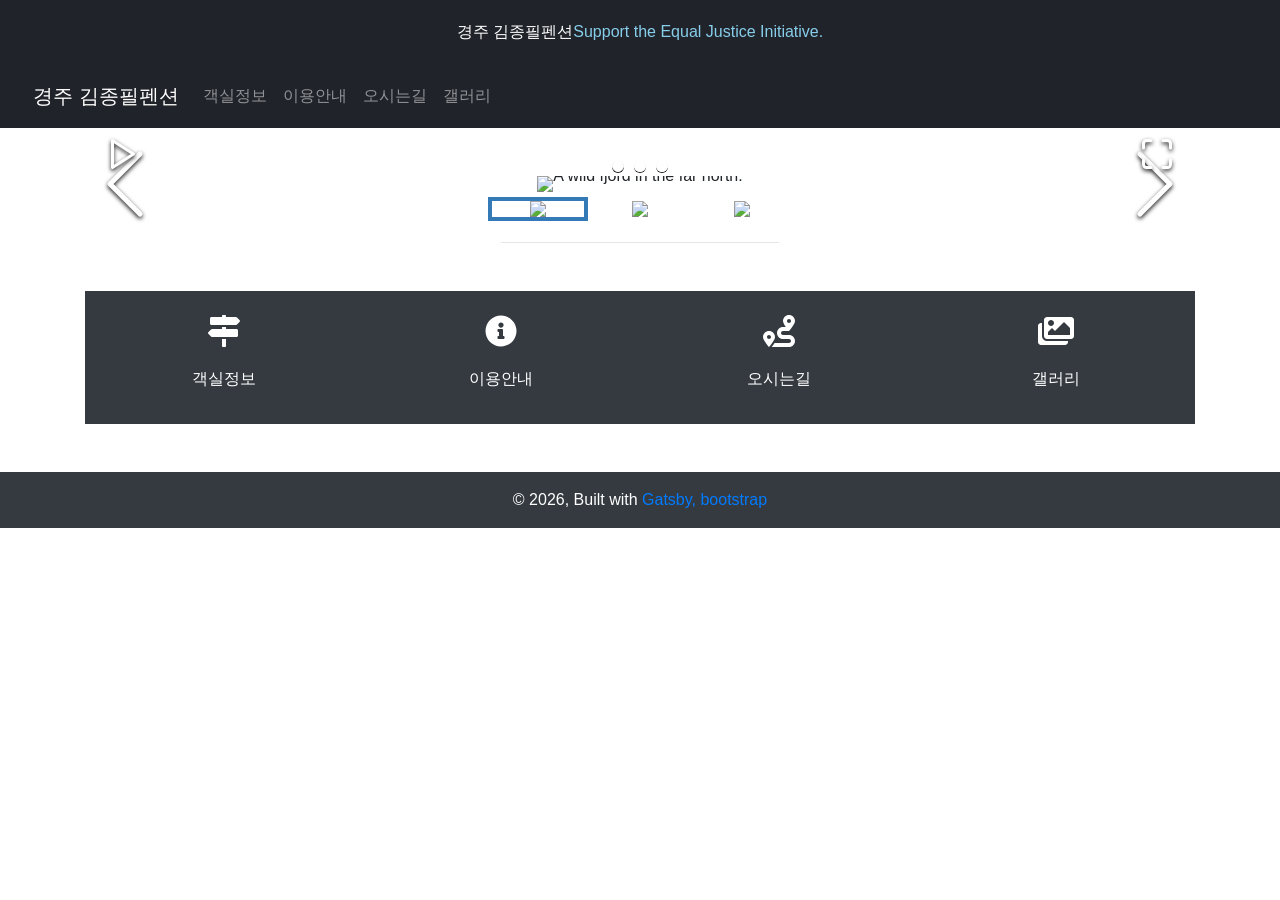
==== index.html @ 27ee12c4 "Updates" ====
<!DOCTYPE html><html lang="en"><head><meta charSet="utf-8"/><meta http-equiv="x-ua-compatible" content="ie=edge"/><meta name="viewport" content="width=device-width, initial-scale=1, shrink-to-fit=no"/><style data-href="/styles.3c8ecf6fbfdb434c90c5.css" id="gatsby-global-css">.image-gallery{-webkit-tap-highlight-color:rgba(0,0,0,0)}
/*!
 * Bootstrap v4.6.0 (https://getbootstrap.com/)
 * Copyright 2011-2021 The Bootstrap Authors
 * Copyright 2011-2021 Twitter, Inc.
 * Licensed under MIT (https://github.com/twbs/bootstrap/blob/main/LICENSE)
 */:root{--blue:#007bff;--indigo:#6610f2;--purple:#6f42c1;--pink:#e83e8c;--red:#dc3545;--orange:#fd7e14;--yellow:#ffc107;--green:#28a745;--teal:#20c997;--cyan:#17a2b8;--white:#fff;--gray:#6c757d;--gray-dark:#343a40;--primary:#007bff;--secondary:#6c757d;--success:#28a745;--info:#17a2b8;--warning:#ffc107;--danger:#dc3545;--light:#f8f9fa;--dark:#343a40;--breakpoint-xs:0;--breakpoint-sm:576px;--breakpoint-md:768px;--breakpoint-lg:992px;--breakpoint-xl:1200px;--font-family-sans-serif:-apple-system,BlinkMacSystemFont,"Segoe UI",Roboto,"Helvetica Neue",Arial,"Noto Sans","Liberation Sans",sans-serif,"Apple Color Emoji","Segoe UI Emoji","Segoe UI Symbol","Noto Color Emoji";--font-family-monospace:SFMono-Regular,Menlo,Monaco,Consolas,"Liberation Mono","Courier New",monospace}*,:after,:before{box-sizing:border-box}html{font-family:sans-serif;line-height:1.15;-webkit-text-size-adjust:100%;-webkit-tap-highlight-color:transparent}article,aside,figcaption,figure,footer,header,hgroup,main,nav,section{display:block}body{margin:0;font-family:-apple-system,BlinkMacSystemFont,Segoe UI,Roboto,Helvetica Neue,Arial,Noto Sans,Liberation Sans,sans-serif,Apple Color Emoji,Segoe UI Emoji,Segoe UI Symbol,Noto Color Emoji;font-size:1rem;font-weight:400;line-height:1.5;color:#212529;text-align:left;background-color:#fff}[tabindex="-1"]:focus:not(:focus-visible){outline:0!important}hr{box-sizing:content-box;height:0;overflow:visible}h1,h2,h3,h4,h5,h6{margin-top:0;margin-bottom:.5rem}p{margin-top:0;margin-bottom:1rem}abbr[data-original-title],abbr[title]{text-decoration:underline;-webkit-text-decoration:underline dotted;text-decoration:underline dotted;cursor:help;border-bottom:0;-webkit-text-decoration-skip-ink:none;text-decoration-skip-ink:none}address{font-style:normal;line-height:inherit}address,dl,ol,ul{margin-bottom:1rem}dl,ol,ul{margin-top:0}ol ol,ol ul,ul ol,ul ul{margin-bottom:0}dt{font-weight:700}dd{margin-bottom:.5rem;margin-left:0}blockquote{margin:0 0 1rem}b,strong{font-weight:bolder}small{font-size:80%}sub,sup{position:relative;font-size:75%;line-height:0;vertical-align:baseline}sub{bottom:-.25em}sup{top:-.5em}a{color:#007bff;text-decoration:none;background-color:transparent}a:hover{color:#0056b3;text-decoration:underline}a:not([href]):not([class]),a:not([href]):not([class]):hover{color:inherit;text-decoration:none}code,kbd,pre,samp{font-family:SFMono-Regular,Menlo,Monaco,Consolas,Liberation Mono,Courier New,monospace;font-size:1em}pre{margin-top:0;margin-bottom:1rem;overflow:auto;-ms-overflow-style:scrollbar}figure{margin:0 0 1rem}img{border-style:none}img,svg{vertical-align:middle}svg{overflow:hidden}table{border-collapse:collapse}caption{padding-top:.75rem;padding-bottom:.75rem;color:#6c757d;text-align:left;caption-side:bottom}th{text-align:inherit;text-align:-webkit-match-parent}label{display:inline-block;margin-bottom:.5rem}button{border-radius:0}button:focus:not(:focus-visible){outline:0}button,input,optgroup,select,textarea{margin:0;font-family:inherit;font-size:inherit;line-height:inherit}button,input{overflow:visible}button,select{text-transform:none}[role=button]{cursor:pointer}select{word-wrap:normal}[type=button],[type=reset],[type=submit],button{-webkit-appearance:button}[type=button]:not(:disabled),[type=reset]:not(:disabled),[type=submit]:not(:disabled),button:not(:disabled){cursor:pointer}[type=button]::-moz-focus-inner,[type=reset]::-moz-focus-inner,[type=submit]::-moz-focus-inner,button::-moz-focus-inner{padding:0;border-style:none}input[type=checkbox],input[type=radio]{box-sizing:border-box;padding:0}textarea{overflow:auto;resize:vertical}fieldset{min-width:0;padding:0;margin:0;border:0}legend{display:block;width:100%;max-width:100%;padding:0;margin-bottom:.5rem;font-size:1.5rem;line-height:inherit;color:inherit;white-space:normal}progress{vertical-align:baseline}[type=number]::-webkit-inner-spin-button,[type=number]::-webkit-outer-spin-button{height:auto}[type=search]{outline-offset:-2px;-webkit-appearance:none}[type=search]::-webkit-search-decoration{-webkit-appearance:none}::-webkit-file-upload-button{font:inherit;-webkit-appearance:button}output{display:inline-block}summary{display:list-item;cursor:pointer}template{display:none}[hidden]{display:none!important}.h1,.h2,.h3,.h4,.h5,.h6,h1,h2,h3,h4,h5,h6{margin-bottom:.5rem;font-weight:500;line-height:1.2}.h1,h1{font-size:2.5rem}.h2,h2{font-size:2rem}.h3,h3{font-size:1.75rem}.h4,h4{font-size:1.5rem}.h5,h5{font-size:1.25rem}.h6,h6{font-size:1rem}.lead{font-size:1.25rem;font-weight:300}.display-1{font-size:6rem}.display-1,.display-2{font-weight:300;line-height:1.2}.display-2{font-size:5.5rem}.display-3{font-size:4.5rem}.display-3,.display-4{font-weight:300;line-height:1.2}.display-4{font-size:3.5rem}hr{margin-top:1rem;margin-bottom:1rem;border:0;border-top:1px solid rgba(0,0,0,.1)}.small,small{font-size:80%;font-weight:400}.mark,mark{padding:.2em;background-color:#fcf8e3}.list-inline,.list-unstyled{padding-left:0;list-style:none}.list-inline-item{display:inline-block}.list-inline-item:not(:last-child){margin-right:.5rem}.initialism{font-size:90%;text-transform:uppercase}.blockquote{margin-bottom:1rem;font-size:1.25rem}.blockquote-footer{display:block;font-size:80%;color:#6c757d}.blockquote-footer:before{content:"\2014\A0"}.img-fluid,.img-thumbnail{max-width:100%;height:auto}.img-thumbnail{padding:.25rem;background-color:#fff;border:1px solid #dee2e6;border-radius:.25rem}.figure{display:inline-block}.figure-img{margin-bottom:.5rem;line-height:1}.figure-caption{font-size:90%;color:#6c757d}code{font-size:87.5%;color:#e83e8c;word-wrap:break-word}a>code{color:inherit}kbd{padding:.2rem .4rem;font-size:87.5%;color:#fff;background-color:#212529;border-radius:.2rem}kbd kbd{padding:0;font-size:100%;font-weight:700}pre{display:block;font-size:87.5%;color:#212529}pre code{font-size:inherit;color:inherit;word-break:normal}.pre-scrollable{max-height:340px;overflow-y:scroll}.container,.container-fluid,.container-lg,.container-md,.container-sm,.container-xl{width:100%;padding-right:15px;padding-left:15px;margin-right:auto;margin-left:auto}@media (min-width:576px){.container,.container-sm{max-width:540px}}@media (min-width:768px){.container,.container-md,.container-sm{max-width:720px}}@media (min-width:992px){.container,.container-lg,.container-md,.container-sm{max-width:960px}}@media (min-width:1200px){.container,.container-lg,.container-md,.container-sm,.container-xl{max-width:1140px}}.row{display:flex;flex-wrap:wrap;margin-right:-15px;margin-left:-15px}.no-gutters{margin-right:0;margin-left:0}.no-gutters>.col,.no-gutters>[class*=col-]{padding-right:0;padding-left:0}.col,.col-1,.col-2,.col-3,.col-4,.col-5,.col-6,.col-7,.col-8,.col-9,.col-10,.col-11,.col-12,.col-auto,.col-lg,.col-lg-1,.col-lg-2,.col-lg-3,.col-lg-4,.col-lg-5,.col-lg-6,.col-lg-7,.col-lg-8,.col-lg-9,.col-lg-10,.col-lg-11,.col-lg-12,.col-lg-auto,.col-md,.col-md-1,.col-md-2,.col-md-3,.col-md-4,.col-md-5,.col-md-6,.col-md-7,.col-md-8,.col-md-9,.col-md-10,.col-md-11,.col-md-12,.col-md-auto,.col-sm,.col-sm-1,.col-sm-2,.col-sm-3,.col-sm-4,.col-sm-5,.col-sm-6,.col-sm-7,.col-sm-8,.col-sm-9,.col-sm-10,.col-sm-11,.col-sm-12,.col-sm-auto,.col-xl,.col-xl-1,.col-xl-2,.col-xl-3,.col-xl-4,.col-xl-5,.col-xl-6,.col-xl-7,.col-xl-8,.col-xl-9,.col-xl-10,.col-xl-11,.col-xl-12,.col-xl-auto{position:relative;width:100%;padding-right:15px;padding-left:15px}.col{flex-basis:0;flex-grow:1;max-width:100%}.row-cols-1>*{flex:0 0 100%;max-width:100%}.row-cols-2>*{flex:0 0 50%;max-width:50%}.row-cols-3>*{flex:0 0 33.333333%;max-width:33.333333%}.row-cols-4>*{flex:0 0 25%;max-width:25%}.row-cols-5>*{flex:0 0 20%;max-width:20%}.row-cols-6>*{flex:0 0 16.666667%;max-width:16.666667%}.col-auto{flex:0 0 auto;width:auto;max-width:100%}.col-1{flex:0 0 8.333333%;max-width:8.333333%}.col-2{flex:0 0 16.666667%;max-width:16.666667%}.col-3{flex:0 0 25%;max-width:25%}.col-4{flex:0 0 33.333333%;max-width:33.333333%}.col-5{flex:0 0 41.666667%;max-width:41.666667%}.col-6{flex:0 0 50%;max-width:50%}.col-7{flex:0 0 58.333333%;max-width:58.333333%}.col-8{flex:0 0 66.666667%;max-width:66.666667%}.col-9{flex:0 0 75%;max-width:75%}.col-10{flex:0 0 83.333333%;max-width:83.333333%}.col-11{flex:0 0 91.666667%;max-width:91.666667%}.col-12{flex:0 0 100%;max-width:100%}.order-first{order:-1}.order-last{order:13}.order-0{order:0}.order-1{order:1}.order-2{order:2}.order-3{order:3}.order-4{order:4}.order-5{order:5}.order-6{order:6}.order-7{order:7}.order-8{order:8}.order-9{order:9}.order-10{order:10}.order-11{order:11}.order-12{order:12}.offset-1{margin-left:8.333333%}.offset-2{margin-left:16.666667%}.offset-3{margin-left:25%}.offset-4{margin-left:33.333333%}.offset-5{margin-left:41.666667%}.offset-6{margin-left:50%}.offset-7{margin-left:58.333333%}.offset-8{margin-left:66.666667%}.offset-9{margin-left:75%}.offset-10{margin-left:83.333333%}.offset-11{margin-left:91.666667%}@media (min-width:576px){.col-sm{flex-basis:0;flex-grow:1;max-width:100%}.row-cols-sm-1>*{flex:0 0 100%;max-width:100%}.row-cols-sm-2>*{flex:0 0 50%;max-width:50%}.row-cols-sm-3>*{flex:0 0 33.333333%;max-width:33.333333%}.row-cols-sm-4>*{flex:0 0 25%;max-width:25%}.row-cols-sm-5>*{flex:0 0 20%;max-width:20%}.row-cols-sm-6>*{flex:0 0 16.666667%;max-width:16.666667%}.col-sm-auto{flex:0 0 auto;width:auto;max-width:100%}.col-sm-1{flex:0 0 8.333333%;max-width:8.333333%}.col-sm-2{flex:0 0 16.666667%;max-width:16.666667%}.col-sm-3{flex:0 0 25%;max-width:25%}.col-sm-4{flex:0 0 33.333333%;max-width:33.333333%}.col-sm-5{flex:0 0 41.666667%;max-width:41.666667%}.col-sm-6{flex:0 0 50%;max-width:50%}.col-sm-7{flex:0 0 58.333333%;max-width:58.333333%}.col-sm-8{flex:0 0 66.666667%;max-width:66.666667%}.col-sm-9{flex:0 0 75%;max-width:75%}.col-sm-10{flex:0 0 83.333333%;max-width:83.333333%}.col-sm-11{flex:0 0 91.666667%;max-width:91.666667%}.col-sm-12{flex:0 0 100%;max-width:100%}.order-sm-first{order:-1}.order-sm-last{order:13}.order-sm-0{order:0}.order-sm-1{order:1}.order-sm-2{order:2}.order-sm-3{order:3}.order-sm-4{order:4}.order-sm-5{order:5}.order-sm-6{order:6}.order-sm-7{order:7}.order-sm-8{order:8}.order-sm-9{order:9}.order-sm-10{order:10}.order-sm-11{order:11}.order-sm-12{order:12}.offset-sm-0{margin-left:0}.offset-sm-1{margin-left:8.333333%}.offset-sm-2{margin-left:16.666667%}.offset-sm-3{margin-left:25%}.offset-sm-4{margin-left:33.333333%}.offset-sm-5{margin-left:41.666667%}.offset-sm-6{margin-left:50%}.offset-sm-7{margin-left:58.333333%}.offset-sm-8{margin-left:66.666667%}.offset-sm-9{margin-left:75%}.offset-sm-10{margin-left:83.333333%}.offset-sm-11{margin-left:91.666667%}}@media (min-width:768px){.col-md{flex-basis:0;flex-grow:1;max-width:100%}.row-cols-md-1>*{flex:0 0 100%;max-width:100%}.row-cols-md-2>*{flex:0 0 50%;max-width:50%}.row-cols-md-3>*{flex:0 0 33.333333%;max-width:33.333333%}.row-cols-md-4>*{flex:0 0 25%;max-width:25%}.row-cols-md-5>*{flex:0 0 20%;max-width:20%}.row-cols-md-6>*{flex:0 0 16.666667%;max-width:16.666667%}.col-md-auto{flex:0 0 auto;width:auto;max-width:100%}.col-md-1{flex:0 0 8.333333%;max-width:8.333333%}.col-md-2{flex:0 0 16.666667%;max-width:16.666667%}.col-md-3{flex:0 0 25%;max-width:25%}.col-md-4{flex:0 0 33.333333%;max-width:33.333333%}.col-md-5{flex:0 0 41.666667%;max-width:41.666667%}.col-md-6{flex:0 0 50%;max-width:50%}.col-md-7{flex:0 0 58.333333%;max-width:58.333333%}.col-md-8{flex:0 0 66.666667%;max-width:66.666667%}.col-md-9{flex:0 0 75%;max-width:75%}.col-md-10{flex:0 0 83.333333%;max-width:83.333333%}.col-md-11{flex:0 0 91.666667%;max-width:91.666667%}.col-md-12{flex:0 0 100%;max-width:100%}.order-md-first{order:-1}.order-md-last{order:13}.order-md-0{order:0}.order-md-1{order:1}.order-md-2{order:2}.order-md-3{order:3}.order-md-4{order:4}.order-md-5{order:5}.order-md-6{order:6}.order-md-7{order:7}.order-md-8{order:8}.order-md-9{order:9}.order-md-10{order:10}.order-md-11{order:11}.order-md-12{order:12}.offset-md-0{margin-left:0}.offset-md-1{margin-left:8.333333%}.offset-md-2{margin-left:16.666667%}.offset-md-3{margin-left:25%}.offset-md-4{margin-left:33.333333%}.offset-md-5{margin-left:41.666667%}.offset-md-6{margin-left:50%}.offset-md-7{margin-left:58.333333%}.offset-md-8{margin-left:66.666667%}.offset-md-9{margin-left:75%}.offset-md-10{margin-left:83.333333%}.offset-md-11{margin-left:91.666667%}}@media (min-width:992px){.col-lg{flex-basis:0;flex-grow:1;max-width:100%}.row-cols-lg-1>*{flex:0 0 100%;max-width:100%}.row-cols-lg-2>*{flex:0 0 50%;max-width:50%}.row-cols-lg-3>*{flex:0 0 33.333333%;max-width:33.333333%}.row-cols-lg-4>*{flex:0 0 25%;max-width:25%}.row-cols-lg-5>*{flex:0 0 20%;max-width:20%}.row-cols-lg-6>*{flex:0 0 16.666667%;max-width:16.666667%}.col-lg-auto{flex:0 0 auto;width:auto;max-width:100%}.col-lg-1{flex:0 0 8.333333%;max-width:8.333333%}.col-lg-2{flex:0 0 16.666667%;max-width:16.666667%}.col-lg-3{flex:0 0 25%;max-width:25%}.col-lg-4{flex:0 0 33.333333%;max-width:33.333333%}.col-lg-5{flex:0 0 41.666667%;max-width:41.666667%}.col-lg-6{flex:0 0 50%;max-width:50%}.col-lg-7{flex:0 0 58.333333%;max-width:58.333333%}.col-lg-8{flex:0 0 66.666667%;max-width:66.666667%}.col-lg-9{flex:0 0 75%;max-width:75%}.col-lg-10{flex:0 0 83.333333%;max-width:83.333333%}.col-lg-11{flex:0 0 91.666667%;max-width:91.666667%}.col-lg-12{flex:0 0 100%;max-width:100%}.order-lg-first{order:-1}.order-lg-last{order:13}.order-lg-0{order:0}.order-lg-1{order:1}.order-lg-2{order:2}.order-lg-3{order:3}.order-lg-4{order:4}.order-lg-5{order:5}.order-lg-6{order:6}.order-lg-7{order:7}.order-lg-8{order:8}.order-lg-9{order:9}.order-lg-10{order:10}.order-lg-11{order:11}.order-lg-12{order:12}.offset-lg-0{margin-left:0}.offset-lg-1{margin-left:8.333333%}.offset-lg-2{margin-left:16.666667%}.offset-lg-3{margin-left:25%}.offset-lg-4{margin-left:33.333333%}.offset-lg-5{margin-left:41.666667%}.offset-lg-6{margin-left:50%}.offset-lg-7{margin-left:58.333333%}.offset-lg-8{margin-left:66.666667%}.offset-lg-9{margin-left:75%}.offset-lg-10{margin-left:83.333333%}.offset-lg-11{margin-left:91.666667%}}@media (min-width:1200px){.col-xl{flex-basis:0;flex-grow:1;max-width:100%}.row-cols-xl-1>*{flex:0 0 100%;max-width:100%}.row-cols-xl-2>*{flex:0 0 50%;max-width:50%}.row-cols-xl-3>*{flex:0 0 33.333333%;max-width:33.333333%}.row-cols-xl-4>*{flex:0 0 25%;max-width:25%}.row-cols-xl-5>*{flex:0 0 20%;max-width:20%}.row-cols-xl-6>*{flex:0 0 16.666667%;max-width:16.666667%}.col-xl-auto{flex:0 0 auto;width:auto;max-width:100%}.col-xl-1{flex:0 0 8.333333%;max-width:8.333333%}.col-xl-2{flex:0 0 16.666667%;max-width:16.666667%}.col-xl-3{flex:0 0 25%;max-width:25%}.col-xl-4{flex:0 0 33.333333%;max-width:33.333333%}.col-xl-5{flex:0 0 41.666667%;max-width:41.666667%}.col-xl-6{flex:0 0 50%;max-width:50%}.col-xl-7{flex:0 0 58.333333%;max-width:58.333333%}.col-xl-8{flex:0 0 66.666667%;max-width:66.666667%}.col-xl-9{flex:0 0 75%;max-width:75%}.col-xl-10{flex:0 0 83.333333%;max-width:83.333333%}.col-xl-11{flex:0 0 91.666667%;max-width:91.666667%}.col-xl-12{flex:0 0 100%;max-width:100%}.order-xl-first{order:-1}.order-xl-last{order:13}.order-xl-0{order:0}.order-xl-1{order:1}.order-xl-2{order:2}.order-xl-3{order:3}.order-xl-4{order:4}.order-xl-5{order:5}.order-xl-6{order:6}.order-xl-7{order:7}.order-xl-8{order:8}.order-xl-9{order:9}.order-xl-10{order:10}.order-xl-11{order:11}.order-xl-12{order:12}.offset-xl-0{margin-left:0}.offset-xl-1{margin-left:8.333333%}.offset-xl-2{margin-left:16.666667%}.offset-xl-3{margin-left:25%}.offset-xl-4{margin-left:33.333333%}.offset-xl-5{margin-left:41.666667%}.offset-xl-6{margin-left:50%}.offset-xl-7{margin-left:58.333333%}.offset-xl-8{margin-left:66.666667%}.offset-xl-9{margin-left:75%}.offset-xl-10{margin-left:83.333333%}.offset-xl-11{margin-left:91.666667%}}.table{width:100%;margin-bottom:1rem;color:#212529}.table td,.table th{padding:.75rem;vertical-align:top;border-top:1px solid #dee2e6}.table thead th{vertical-align:bottom;border-bottom:2px solid #dee2e6}.table tbody+tbody{border-top:2px solid #dee2e6}.table-sm td,.table-sm th{padding:.3rem}.table-bordered,.table-bordered td,.table-bordered th{border:1px solid #dee2e6}.table-bordered thead td,.table-bordered thead th{border-bottom-width:2px}.table-borderless tbody+tbody,.table-borderless td,.table-borderless th,.table-borderless thead th{border:0}.table-striped tbody tr:nth-of-type(odd){background-color:rgba(0,0,0,.05)}.table-hover tbody tr:hover{color:#212529;background-color:rgba(0,0,0,.075)}.table-primary,.table-primary>td,.table-primary>th{background-color:#b8daff}.table-primary tbody+tbody,.table-primary td,.table-primary th,.table-primary thead th{border-color:#7abaff}.table-hover .table-primary:hover,.table-hover .table-primary:hover>td,.table-hover .table-primary:hover>th{background-color:#9fcdff}.table-secondary,.table-secondary>td,.table-secondary>th{background-color:#d6d8db}.table-secondary tbody+tbody,.table-secondary td,.table-secondary th,.table-secondary thead th{border-color:#b3b7bb}.table-hover .table-secondary:hover,.table-hover .table-secondary:hover>td,.table-hover .table-secondary:hover>th{background-color:#c8cbcf}.table-success,.table-success>td,.table-success>th{background-color:#c3e6cb}.table-success tbody+tbody,.table-success td,.table-success th,.table-success thead th{border-color:#8fd19e}.table-hover .table-success:hover,.table-hover .table-success:hover>td,.table-hover .table-success:hover>th{background-color:#b1dfbb}.table-info,.table-info>td,.table-info>th{background-color:#bee5eb}.table-info tbody+tbody,.table-info td,.table-info th,.table-info thead th{border-color:#86cfda}.table-hover .table-info:hover,.table-hover .table-info:hover>td,.table-hover .table-info:hover>th{background-color:#abdde5}.table-warning,.table-warning>td,.table-warning>th{background-color:#ffeeba}.table-warning tbody+tbody,.table-warning td,.table-warning th,.table-warning thead th{border-color:#ffdf7e}.table-hover .table-warning:hover,.table-hover .table-warning:hover>td,.table-hover .table-warning:hover>th{background-color:#ffe8a1}.table-danger,.table-danger>td,.table-danger>th{background-color:#f5c6cb}.table-danger tbody+tbody,.table-danger td,.table-danger th,.table-danger thead th{border-color:#ed969e}.table-hover .table-danger:hover,.table-hover .table-danger:hover>td,.table-hover .table-danger:hover>th{background-color:#f1b0b7}.table-light,.table-light>td,.table-light>th{background-color:#fdfdfe}.table-light tbody+tbody,.table-light td,.table-light th,.table-light thead th{border-color:#fbfcfc}.table-hover .table-light:hover,.table-hover .table-light:hover>td,.table-hover .table-light:hover>th{background-color:#ececf6}.table-dark,.table-dark>td,.table-dark>th{background-color:#c6c8ca}.table-dark tbody+tbody,.table-dark td,.table-dark th,.table-dark thead th{border-color:#95999c}.table-hover .table-dark:hover,.table-hover .table-dark:hover>td,.table-hover .table-dark:hover>th{background-color:#b9bbbe}.table-active,.table-active>td,.table-active>th,.table-hover .table-active:hover,.table-hover .table-active:hover>td,.table-hover .table-active:hover>th{background-color:rgba(0,0,0,.075)}.table .thead-dark th{color:#fff;background-color:#343a40;border-color:#454d55}.table .thead-light th{color:#495057;background-color:#e9ecef;border-color:#dee2e6}.table-dark{color:#fff;background-color:#343a40}.table-dark td,.table-dark th,.table-dark thead th{border-color:#454d55}.table-dark.table-bordered{border:0}.table-dark.table-striped tbody tr:nth-of-type(odd){background-color:hsla(0,0%,100%,.05)}.table-dark.table-hover tbody tr:hover{color:#fff;background-color:hsla(0,0%,100%,.075)}@media (max-width:575.98px){.table-responsive-sm{display:block;width:100%;overflow-x:auto;-webkit-overflow-scrolling:touch}.table-responsive-sm>.table-bordered{border:0}}@media (max-width:767.98px){.table-responsive-md{display:block;width:100%;overflow-x:auto;-webkit-overflow-scrolling:touch}.table-responsive-md>.table-bordered{border:0}}@media (max-width:991.98px){.table-responsive-lg{display:block;width:100%;overflow-x:auto;-webkit-overflow-scrolling:touch}.table-responsive-lg>.table-bordered{border:0}}@media (max-width:1199.98px){.table-responsive-xl{display:block;width:100%;overflow-x:auto;-webkit-overflow-scrolling:touch}.table-responsive-xl>.table-bordered{border:0}}.table-responsive{display:block;width:100%;overflow-x:auto;-webkit-overflow-scrolling:touch}.table-responsive>.table-bordered{border:0}.form-control{display:block;width:100%;height:calc(1.5em + .75rem + 2px);padding:.375rem .75rem;font-size:1rem;font-weight:400;line-height:1.5;color:#495057;background-color:#fff;background-clip:padding-box;border:1px solid #ced4da;border-radius:.25rem;transition:border-color .15s ease-in-out,box-shadow .15s ease-in-out}@media (prefers-reduced-motion:reduce){.form-control{transition:none}}.form-control::-ms-expand{background-color:transparent;border:0}.form-control:-moz-focusring{color:transparent;text-shadow:0 0 0 #495057}.form-control:focus{color:#495057;background-color:#fff;border-color:#80bdff;outline:0;box-shadow:0 0 0 .2rem rgba(0,123,255,.25)}.form-control:-ms-input-placeholder{color:#6c757d;opacity:1}.form-control::placeholder{color:#6c757d;opacity:1}.form-control:disabled,.form-control[readonly]{background-color:#e9ecef;opacity:1}input[type=date].form-control,input[type=datetime-local].form-control,input[type=month].form-control,input[type=time].form-control{-webkit-appearance:none;-moz-appearance:none;appearance:none}select.form-control:focus::-ms-value{color:#495057;background-color:#fff}.form-control-file,.form-control-range{display:block;width:100%}.col-form-label{padding-top:calc(.375rem + 1px);padding-bottom:calc(.375rem + 1px);margin-bottom:0;font-size:inherit;line-height:1.5}.col-form-label-lg{padding-top:calc(.5rem + 1px);padding-bottom:calc(.5rem + 1px);font-size:1.25rem;line-height:1.5}.col-form-label-sm{padding-top:calc(.25rem + 1px);padding-bottom:calc(.25rem + 1px);font-size:.875rem;line-height:1.5}.form-control-plaintext{display:block;width:100%;padding:.375rem 0;margin-bottom:0;font-size:1rem;line-height:1.5;color:#212529;background-color:transparent;border:solid transparent;border-width:1px 0}.form-control-plaintext.form-control-lg,.form-control-plaintext.form-control-sm{padding-right:0;padding-left:0}.form-control-sm{height:calc(1.5em + .5rem + 2px);padding:.25rem .5rem;font-size:.875rem;line-height:1.5;border-radius:.2rem}.form-control-lg{height:calc(1.5em + 1rem + 2px);padding:.5rem 1rem;font-size:1.25rem;line-height:1.5;border-radius:.3rem}select.form-control[multiple],select.form-control[size],textarea.form-control{height:auto}.form-group{margin-bottom:1rem}.form-text{display:block;margin-top:.25rem}.form-row{display:flex;flex-wrap:wrap;margin-right:-5px;margin-left:-5px}.form-row>.col,.form-row>[class*=col-]{padding-right:5px;padding-left:5px}.form-check{position:relative;display:block;padding-left:1.25rem}.form-check-input{position:absolute;margin-top:.3rem;margin-left:-1.25rem}.form-check-input:disabled~.form-check-label,.form-check-input[disabled]~.form-check-label{color:#6c757d}.form-check-label{margin-bottom:0}.form-check-inline{display:inline-flex;align-items:center;padding-left:0;margin-right:.75rem}.form-check-inline .form-check-input{position:static;margin-top:0;margin-right:.3125rem;margin-left:0}.valid-feedback{display:none;width:100%;margin-top:.25rem;font-size:80%;color:#28a745}.valid-tooltip{position:absolute;top:100%;left:0;z-index:5;display:none;max-width:100%;padding:.25rem .5rem;margin-top:.1rem;font-size:.875rem;line-height:1.5;color:#fff;background-color:rgba(40,167,69,.9);border-radius:.25rem}.form-row>.col>.valid-tooltip,.form-row>[class*=col-]>.valid-tooltip{left:5px}.is-valid~.valid-feedback,.is-valid~.valid-tooltip,.was-validated :valid~.valid-feedback,.was-validated :valid~.valid-tooltip{display:block}.form-control.is-valid,.was-validated .form-control:valid{border-color:#28a745;padding-right:calc(1.5em + .75rem);background-image:url("data:image/svg+xml;charset=utf-8,%3Csvg xmlns='http://www.w3.org/2000/svg' width='8' height='8' viewBox='0 0 8 8'%3E%3Cpath fill='%2328a745' d='M2.3 6.73L.6 4.53c-.4-1.04.46-1.4 1.1-.8l1.1 1.4 3.4-3.8c.6-.63 1.6-.27 1.2.7l-4 4.6c-.43.5-.8.4-1.1.1z'/%3E%3C/svg%3E");background-repeat:no-repeat;background-position:right calc(.375em + .1875rem) center;background-size:calc(.75em + .375rem) calc(.75em + .375rem)}.form-control.is-valid:focus,.was-validated .form-control:valid:focus{border-color:#28a745;box-shadow:0 0 0 .2rem rgba(40,167,69,.25)}.was-validated textarea.form-control:valid,textarea.form-control.is-valid{padding-right:calc(1.5em + .75rem);background-position:top calc(.375em + .1875rem) right calc(.375em + .1875rem)}.custom-select.is-valid,.was-validated .custom-select:valid{border-color:#28a745;padding-right:calc(.75em + 2.3125rem);background:url("data:image/svg+xml;charset=utf-8,%3Csvg xmlns='http://www.w3.org/2000/svg' width='4' height='5' viewBox='0 0 4 5'%3E%3Cpath fill='%23343a40' d='M2 0L0 2h4zm0 5L0 3h4z'/%3E%3C/svg%3E") right .75rem center/8px 10px no-repeat,#fff url("data:image/svg+xml;charset=utf-8,%3Csvg xmlns='http://www.w3.org/2000/svg' width='8' height='8' viewBox='0 0 8 8'%3E%3Cpath fill='%2328a745' d='M2.3 6.73L.6 4.53c-.4-1.04.46-1.4 1.1-.8l1.1 1.4 3.4-3.8c.6-.63 1.6-.27 1.2.7l-4 4.6c-.43.5-.8.4-1.1.1z'/%3E%3C/svg%3E") center right 1.75rem/calc(.75em + .375rem) calc(.75em + .375rem) no-repeat}.custom-select.is-valid:focus,.was-validated .custom-select:valid:focus{border-color:#28a745;box-shadow:0 0 0 .2rem rgba(40,167,69,.25)}.form-check-input.is-valid~.form-check-label,.was-validated .form-check-input:valid~.form-check-label{color:#28a745}.form-check-input.is-valid~.valid-feedback,.form-check-input.is-valid~.valid-tooltip,.was-validated .form-check-input:valid~.valid-feedback,.was-validated .form-check-input:valid~.valid-tooltip{display:block}.custom-control-input.is-valid~.custom-control-label,.was-validated .custom-control-input:valid~.custom-control-label{color:#28a745}.custom-control-input.is-valid~.custom-control-label:before,.was-validated .custom-control-input:valid~.custom-control-label:before{border-color:#28a745}.custom-control-input.is-valid:checked~.custom-control-label:before,.was-validated .custom-control-input:valid:checked~.custom-control-label:before{border-color:#34ce57;background-color:#34ce57}.custom-control-input.is-valid:focus~.custom-control-label:before,.was-validated .custom-control-input:valid:focus~.custom-control-label:before{box-shadow:0 0 0 .2rem rgba(40,167,69,.25)}.custom-control-input.is-valid:focus:not(:checked)~.custom-control-label:before,.custom-file-input.is-valid~.custom-file-label,.was-validated .custom-control-input:valid:focus:not(:checked)~.custom-control-label:before,.was-validated .custom-file-input:valid~.custom-file-label{border-color:#28a745}.custom-file-input.is-valid:focus~.custom-file-label,.was-validated .custom-file-input:valid:focus~.custom-file-label{border-color:#28a745;box-shadow:0 0 0 .2rem rgba(40,167,69,.25)}.invalid-feedback{display:none;width:100%;margin-top:.25rem;font-size:80%;color:#dc3545}.invalid-tooltip{position:absolute;top:100%;left:0;z-index:5;display:none;max-width:100%;padding:.25rem .5rem;margin-top:.1rem;font-size:.875rem;line-height:1.5;color:#fff;background-color:rgba(220,53,69,.9);border-radius:.25rem}.form-row>.col>.invalid-tooltip,.form-row>[class*=col-]>.invalid-tooltip{left:5px}.is-invalid~.invalid-feedback,.is-invalid~.invalid-tooltip,.was-validated :invalid~.invalid-feedback,.was-validated :invalid~.invalid-tooltip{display:block}.form-control.is-invalid,.was-validated .form-control:invalid{border-color:#dc3545;padding-right:calc(1.5em + .75rem);background-image:url("data:image/svg+xml;charset=utf-8,%3Csvg xmlns='http://www.w3.org/2000/svg' width='12' height='12' fill='none' stroke='%23dc3545' viewBox='0 0 12 12'%3E%3Ccircle cx='6' cy='6' r='4.5'/%3E%3Cpath stroke-linejoin='round' d='M5.8 3.6h.4L6 6.5z'/%3E%3Ccircle cx='6' cy='8.2' r='.6' fill='%23dc3545' stroke='none'/%3E%3C/svg%3E");background-repeat:no-repeat;background-position:right calc(.375em + .1875rem) center;background-size:calc(.75em + .375rem) calc(.75em + .375rem)}.form-control.is-invalid:focus,.was-validated .form-control:invalid:focus{border-color:#dc3545;box-shadow:0 0 0 .2rem rgba(220,53,69,.25)}.was-validated textarea.form-control:invalid,textarea.form-control.is-invalid{padding-right:calc(1.5em + .75rem);background-position:top calc(.375em + .1875rem) right calc(.375em + .1875rem)}.custom-select.is-invalid,.was-validated .custom-select:invalid{border-color:#dc3545;padding-right:calc(.75em + 2.3125rem);background:url("data:image/svg+xml;charset=utf-8,%3Csvg xmlns='http://www.w3.org/2000/svg' width='4' height='5' viewBox='0 0 4 5'%3E%3Cpath fill='%23343a40' d='M2 0L0 2h4zm0 5L0 3h4z'/%3E%3C/svg%3E") right .75rem center/8px 10px no-repeat,#fff url("data:image/svg+xml;charset=utf-8,%3Csvg xmlns='http://www.w3.org/2000/svg' width='12' height='12' fill='none' stroke='%23dc3545' viewBox='0 0 12 12'%3E%3Ccircle cx='6' cy='6' r='4.5'/%3E%3Cpath stroke-linejoin='round' d='M5.8 3.6h.4L6 6.5z'/%3E%3Ccircle cx='6' cy='8.2' r='.6' fill='%23dc3545' stroke='none'/%3E%3C/svg%3E") center right 1.75rem/calc(.75em + .375rem) calc(.75em + .375rem) no-repeat}.custom-select.is-invalid:focus,.was-validated .custom-select:invalid:focus{border-color:#dc3545;box-shadow:0 0 0 .2rem rgba(220,53,69,.25)}.form-check-input.is-invalid~.form-check-label,.was-validated .form-check-input:invalid~.form-check-label{color:#dc3545}.form-check-input.is-invalid~.invalid-feedback,.form-check-input.is-invalid~.invalid-tooltip,.was-validated .form-check-input:invalid~.invalid-feedback,.was-validated .form-check-input:invalid~.invalid-tooltip{display:block}.custom-control-input.is-invalid~.custom-control-label,.was-validated .custom-control-input:invalid~.custom-control-label{color:#dc3545}.custom-control-input.is-invalid~.custom-control-label:before,.was-validated .custom-control-input:invalid~.custom-control-label:before{border-color:#dc3545}.custom-control-input.is-invalid:checked~.custom-control-label:before,.was-validated .custom-control-input:invalid:checked~.custom-control-label:before{border-color:#e4606d;background-color:#e4606d}.custom-control-input.is-invalid:focus~.custom-control-label:before,.was-validated .custom-control-input:invalid:focus~.custom-control-label:before{box-shadow:0 0 0 .2rem rgba(220,53,69,.25)}.custom-control-input.is-invalid:focus:not(:checked)~.custom-control-label:before,.custom-file-input.is-invalid~.custom-file-label,.was-validated .custom-control-input:invalid:focus:not(:checked)~.custom-control-label:before,.was-validated .custom-file-input:invalid~.custom-file-label{border-color:#dc3545}.custom-file-input.is-invalid:focus~.custom-file-label,.was-validated .custom-file-input:invalid:focus~.custom-file-label{border-color:#dc3545;box-shadow:0 0 0 .2rem rgba(220,53,69,.25)}.form-inline{display:flex;flex-flow:row wrap;align-items:center}.form-inline .form-check{width:100%}@media (min-width:576px){.form-inline label{justify-content:center}.form-inline .form-group,.form-inline label{display:flex;align-items:center;margin-bottom:0}.form-inline .form-group{flex:0 0 auto;flex-flow:row wrap}.form-inline .form-control{display:inline-block;width:auto;vertical-align:middle}.form-inline .form-control-plaintext{display:inline-block}.form-inline .custom-select,.form-inline .input-group{width:auto}.form-inline .form-check{display:flex;align-items:center;justify-content:center;width:auto;padding-left:0}.form-inline .form-check-input{position:relative;flex-shrink:0;margin-top:0;margin-right:.25rem;margin-left:0}.form-inline .custom-control{align-items:center;justify-content:center}.form-inline .custom-control-label{margin-bottom:0}}.btn{display:inline-block;font-weight:400;color:#212529;text-align:center;vertical-align:middle;-webkit-user-select:none;-ms-user-select:none;user-select:none;background-color:transparent;border:1px solid transparent;padding:.375rem .75rem;font-size:1rem;line-height:1.5;border-radius:.25rem;transition:color .15s ease-in-out,background-color .15s ease-in-out,border-color .15s ease-in-out,box-shadow .15s ease-in-out}@media (prefers-reduced-motion:reduce){.btn{transition:none}}.btn:hover{color:#212529;text-decoration:none}.btn.focus,.btn:focus{outline:0;box-shadow:0 0 0 .2rem rgba(0,123,255,.25)}.btn.disabled,.btn:disabled{opacity:.65}.btn:not(:disabled):not(.disabled){cursor:pointer}a.btn.disabled,fieldset:disabled a.btn{pointer-events:none}.btn-primary{color:#fff;background-color:#007bff;border-color:#007bff}.btn-primary.focus,.btn-primary:focus,.btn-primary:hover{color:#fff;background-color:#0069d9;border-color:#0062cc}.btn-primary.focus,.btn-primary:focus{box-shadow:0 0 0 .2rem rgba(38,143,255,.5)}.btn-primary.disabled,.btn-primary:disabled{color:#fff;background-color:#007bff;border-color:#007bff}.btn-primary:not(:disabled):not(.disabled).active,.btn-primary:not(:disabled):not(.disabled):active,.show>.btn-primary.dropdown-toggle{color:#fff;background-color:#0062cc;border-color:#005cbf}.btn-primary:not(:disabled):not(.disabled).active:focus,.btn-primary:not(:disabled):not(.disabled):active:focus,.show>.btn-primary.dropdown-toggle:focus{box-shadow:0 0 0 .2rem rgba(38,143,255,.5)}.btn-secondary{color:#fff;background-color:#6c757d;border-color:#6c757d}.btn-secondary.focus,.btn-secondary:focus,.btn-secondary:hover{color:#fff;background-color:#5a6268;border-color:#545b62}.btn-secondary.focus,.btn-secondary:focus{box-shadow:0 0 0 .2rem rgba(130,138,145,.5)}.btn-secondary.disabled,.btn-secondary:disabled{color:#fff;background-color:#6c757d;border-color:#6c757d}.btn-secondary:not(:disabled):not(.disabled).active,.btn-secondary:not(:disabled):not(.disabled):active,.show>.btn-secondary.dropdown-toggle{color:#fff;background-color:#545b62;border-color:#4e555b}.btn-secondary:not(:disabled):not(.disabled).active:focus,.btn-secondary:not(:disabled):not(.disabled):active:focus,.show>.btn-secondary.dropdown-toggle:focus{box-shadow:0 0 0 .2rem rgba(130,138,145,.5)}.btn-success{color:#fff;background-color:#28a745;border-color:#28a745}.btn-success.focus,.btn-success:focus,.btn-success:hover{color:#fff;background-color:#218838;border-color:#1e7e34}.btn-success.focus,.btn-success:focus{box-shadow:0 0 0 .2rem rgba(72,180,97,.5)}.btn-success.disabled,.btn-success:disabled{color:#fff;background-color:#28a745;border-color:#28a745}.btn-success:not(:disabled):not(.disabled).active,.btn-success:not(:disabled):not(.disabled):active,.show>.btn-success.dropdown-toggle{color:#fff;background-color:#1e7e34;border-color:#1c7430}.btn-success:not(:disabled):not(.disabled).active:focus,.btn-success:not(:disabled):not(.disabled):active:focus,.show>.btn-success.dropdown-toggle:focus{box-shadow:0 0 0 .2rem rgba(72,180,97,.5)}.btn-info{color:#fff;background-color:#17a2b8;border-color:#17a2b8}.btn-info.focus,.btn-info:focus,.btn-info:hover{color:#fff;background-color:#138496;border-color:#117a8b}.btn-info.focus,.btn-info:focus{box-shadow:0 0 0 .2rem rgba(58,176,195,.5)}.btn-info.disabled,.btn-info:disabled{color:#fff;background-color:#17a2b8;border-color:#17a2b8}.btn-info:not(:disabled):not(.disabled).active,.btn-info:not(:disabled):not(.disabled):active,.show>.btn-info.dropdown-toggle{color:#fff;background-color:#117a8b;border-color:#10707f}.btn-info:not(:disabled):not(.disabled).active:focus,.btn-info:not(:disabled):not(.disabled):active:focus,.show>.btn-info.dropdown-toggle:focus{box-shadow:0 0 0 .2rem rgba(58,176,195,.5)}.btn-warning{color:#212529;background-color:#ffc107;border-color:#ffc107}.btn-warning.focus,.btn-warning:focus,.btn-warning:hover{color:#212529;background-color:#e0a800;border-color:#d39e00}.btn-warning.focus,.btn-warning:focus{box-shadow:0 0 0 .2rem rgba(222,170,12,.5)}.btn-warning.disabled,.btn-warning:disabled{color:#212529;background-color:#ffc107;border-color:#ffc107}.btn-warning:not(:disabled):not(.disabled).active,.btn-warning:not(:disabled):not(.disabled):active,.show>.btn-warning.dropdown-toggle{color:#212529;background-color:#d39e00;border-color:#c69500}.btn-warning:not(:disabled):not(.disabled).active:focus,.btn-warning:not(:disabled):not(.disabled):active:focus,.show>.btn-warning.dropdown-toggle:focus{box-shadow:0 0 0 .2rem rgba(222,170,12,.5)}.btn-danger{color:#fff;background-color:#dc3545;border-color:#dc3545}.btn-danger.focus,.btn-danger:focus,.btn-danger:hover{color:#fff;background-color:#c82333;border-color:#bd2130}.btn-danger.focus,.btn-danger:focus{box-shadow:0 0 0 .2rem rgba(225,83,97,.5)}.btn-danger.disabled,.btn-danger:disabled{color:#fff;background-color:#dc3545;border-color:#dc3545}.btn-danger:not(:disabled):not(.disabled).active,.btn-danger:not(:disabled):not(.disabled):active,.show>.btn-danger.dropdown-toggle{color:#fff;background-color:#bd2130;border-color:#b21f2d}.btn-danger:not(:disabled):not(.disabled).active:focus,.btn-danger:not(:disabled):not(.disabled):active:focus,.show>.btn-danger.dropdown-toggle:focus{box-shadow:0 0 0 .2rem rgba(225,83,97,.5)}.btn-light{color:#212529;background-color:#f8f9fa;border-color:#f8f9fa}.btn-light.focus,.btn-light:focus,.btn-light:hover{color:#212529;background-color:#e2e6ea;border-color:#dae0e5}.btn-light.focus,.btn-light:focus{box-shadow:0 0 0 .2rem rgba(216,217,219,.5)}.btn-light.disabled,.btn-light:disabled{color:#212529;background-color:#f8f9fa;border-color:#f8f9fa}.btn-light:not(:disabled):not(.disabled).active,.btn-light:not(:disabled):not(.disabled):active,.show>.btn-light.dropdown-toggle{color:#212529;background-color:#dae0e5;border-color:#d3d9df}.btn-light:not(:disabled):not(.disabled).active:focus,.btn-light:not(:disabled):not(.disabled):active:focus,.show>.btn-light.dropdown-toggle:focus{box-shadow:0 0 0 .2rem rgba(216,217,219,.5)}.btn-dark{color:#fff;background-color:#343a40;border-color:#343a40}.btn-dark.focus,.btn-dark:focus,.btn-dark:hover{color:#fff;background-color:#23272b;border-color:#1d2124}.btn-dark.focus,.btn-dark:focus{box-shadow:0 0 0 .2rem rgba(82,88,93,.5)}.btn-dark.disabled,.btn-dark:disabled{color:#fff;background-color:#343a40;border-color:#343a40}.btn-dark:not(:disabled):not(.disabled).active,.btn-dark:not(:disabled):not(.disabled):active,.show>.btn-dark.dropdown-toggle{color:#fff;background-color:#1d2124;border-color:#171a1d}.btn-dark:not(:disabled):not(.disabled).active:focus,.btn-dark:not(:disabled):not(.disabled):active:focus,.show>.btn-dark.dropdown-toggle:focus{box-shadow:0 0 0 .2rem rgba(82,88,93,.5)}.btn-outline-primary{color:#007bff;border-color:#007bff}.btn-outline-primary:hover{color:#fff;background-color:#007bff;border-color:#007bff}.btn-outline-primary.focus,.btn-outline-primary:focus{box-shadow:0 0 0 .2rem rgba(0,123,255,.5)}.btn-outline-primary.disabled,.btn-outline-primary:disabled{color:#007bff;background-color:transparent}.btn-outline-primary:not(:disabled):not(.disabled).active,.btn-outline-primary:not(:disabled):not(.disabled):active,.show>.btn-outline-primary.dropdown-toggle{color:#fff;background-color:#007bff;border-color:#007bff}.btn-outline-primary:not(:disabled):not(.disabled).active:focus,.btn-outline-primary:not(:disabled):not(.disabled):active:focus,.show>.btn-outline-primary.dropdown-toggle:focus{box-shadow:0 0 0 .2rem rgba(0,123,255,.5)}.btn-outline-secondary{color:#6c757d;border-color:#6c757d}.btn-outline-secondary:hover{color:#fff;background-color:#6c757d;border-color:#6c757d}.btn-outline-secondary.focus,.btn-outline-secondary:focus{box-shadow:0 0 0 .2rem rgba(108,117,125,.5)}.btn-outline-secondary.disabled,.btn-outline-secondary:disabled{color:#6c757d;background-color:transparent}.btn-outline-secondary:not(:disabled):not(.disabled).active,.btn-outline-secondary:not(:disabled):not(.disabled):active,.show>.btn-outline-secondary.dropdown-toggle{color:#fff;background-color:#6c757d;border-color:#6c757d}.btn-outline-secondary:not(:disabled):not(.disabled).active:focus,.btn-outline-secondary:not(:disabled):not(.disabled):active:focus,.show>.btn-outline-secondary.dropdown-toggle:focus{box-shadow:0 0 0 .2rem rgba(108,117,125,.5)}.btn-outline-success{color:#28a745;border-color:#28a745}.btn-outline-success:hover{color:#fff;background-color:#28a745;border-color:#28a745}.btn-outline-success.focus,.btn-outline-success:focus{box-shadow:0 0 0 .2rem rgba(40,167,69,.5)}.btn-outline-success.disabled,.btn-outline-success:disabled{color:#28a745;background-color:transparent}.btn-outline-success:not(:disabled):not(.disabled).active,.btn-outline-success:not(:disabled):not(.disabled):active,.show>.btn-outline-success.dropdown-toggle{color:#fff;background-color:#28a745;border-color:#28a745}.btn-outline-success:not(:disabled):not(.disabled).active:focus,.btn-outline-success:not(:disabled):not(.disabled):active:focus,.show>.btn-outline-success.dropdown-toggle:focus{box-shadow:0 0 0 .2rem rgba(40,167,69,.5)}.btn-outline-info{color:#17a2b8;border-color:#17a2b8}.btn-outline-info:hover{color:#fff;background-color:#17a2b8;border-color:#17a2b8}.btn-outline-info.focus,.btn-outline-info:focus{box-shadow:0 0 0 .2rem rgba(23,162,184,.5)}.btn-outline-info.disabled,.btn-outline-info:disabled{color:#17a2b8;background-color:transparent}.btn-outline-info:not(:disabled):not(.disabled).active,.btn-outline-info:not(:disabled):not(.disabled):active,.show>.btn-outline-info.dropdown-toggle{color:#fff;background-color:#17a2b8;border-color:#17a2b8}.btn-outline-info:not(:disabled):not(.disabled).active:focus,.btn-outline-info:not(:disabled):not(.disabled):active:focus,.show>.btn-outline-info.dropdown-toggle:focus{box-shadow:0 0 0 .2rem rgba(23,162,184,.5)}.btn-outline-warning{color:#ffc107;border-color:#ffc107}.btn-outline-warning:hover{color:#212529;background-color:#ffc107;border-color:#ffc107}.btn-outline-warning.focus,.btn-outline-warning:focus{box-shadow:0 0 0 .2rem rgba(255,193,7,.5)}.btn-outline-warning.disabled,.btn-outline-warning:disabled{color:#ffc107;background-color:transparent}.btn-outline-warning:not(:disabled):not(.disabled).active,.btn-outline-warning:not(:disabled):not(.disabled):active,.show>.btn-outline-warning.dropdown-toggle{color:#212529;background-color:#ffc107;border-color:#ffc107}.btn-outline-warning:not(:disabled):not(.disabled).active:focus,.btn-outline-warning:not(:disabled):not(.disabled):active:focus,.show>.btn-outline-warning.dropdown-toggle:focus{box-shadow:0 0 0 .2rem rgba(255,193,7,.5)}.btn-outline-danger{color:#dc3545;border-color:#dc3545}.btn-outline-danger:hover{color:#fff;background-color:#dc3545;border-color:#dc3545}.btn-outline-danger.focus,.btn-outline-danger:focus{box-shadow:0 0 0 .2rem rgba(220,53,69,.5)}.btn-outline-danger.disabled,.btn-outline-danger:disabled{color:#dc3545;background-color:transparent}.btn-outline-danger:not(:disabled):not(.disabled).active,.btn-outline-danger:not(:disabled):not(.disabled):active,.show>.btn-outline-danger.dropdown-toggle{color:#fff;background-color:#dc3545;border-color:#dc3545}.btn-outline-danger:not(:disabled):not(.disabled).active:focus,.btn-outline-danger:not(:disabled):not(.disabled):active:focus,.show>.btn-outline-danger.dropdown-toggle:focus{box-shadow:0 0 0 .2rem rgba(220,53,69,.5)}.btn-outline-light{color:#f8f9fa;border-color:#f8f9fa}.btn-outline-light:hover{color:#212529;background-color:#f8f9fa;border-color:#f8f9fa}.btn-outline-light.focus,.btn-outline-light:focus{box-shadow:0 0 0 .2rem rgba(248,249,250,.5)}.btn-outline-light.disabled,.btn-outline-light:disabled{color:#f8f9fa;background-color:transparent}.btn-outline-light:not(:disabled):not(.disabled).active,.btn-outline-light:not(:disabled):not(.disabled):active,.show>.btn-outline-light.dropdown-toggle{color:#212529;background-color:#f8f9fa;border-color:#f8f9fa}.btn-outline-light:not(:disabled):not(.disabled).active:focus,.btn-outline-light:not(:disabled):not(.disabled):active:focus,.show>.btn-outline-light.dropdown-toggle:focus{box-shadow:0 0 0 .2rem rgba(248,249,250,.5)}.btn-outline-dark{color:#343a40;border-color:#343a40}.btn-outline-dark:hover{color:#fff;background-color:#343a40;border-color:#343a40}.btn-outline-dark.focus,.btn-outline-dark:focus{box-shadow:0 0 0 .2rem rgba(52,58,64,.5)}.btn-outline-dark.disabled,.btn-outline-dark:disabled{color:#343a40;background-color:transparent}.btn-outline-dark:not(:disabled):not(.disabled).active,.btn-outline-dark:not(:disabled):not(.disabled):active,.show>.btn-outline-dark.dropdown-toggle{color:#fff;background-color:#343a40;border-color:#343a40}.btn-outline-dark:not(:disabled):not(.disabled).active:focus,.btn-outline-dark:not(:disabled):not(.disabled):active:focus,.show>.btn-outline-dark.dropdown-toggle:focus{box-shadow:0 0 0 .2rem rgba(52,58,64,.5)}.btn-link{font-weight:400;color:#007bff;text-decoration:none}.btn-link:hover{color:#0056b3}.btn-link.focus,.btn-link:focus,.btn-link:hover{text-decoration:underline}.btn-link.disabled,.btn-link:disabled{color:#6c757d;pointer-events:none}.btn-group-lg>.btn,.btn-lg{padding:.5rem 1rem;font-size:1.25rem;line-height:1.5;border-radius:.3rem}.btn-group-sm>.btn,.btn-sm{padding:.25rem .5rem;font-size:.875rem;line-height:1.5;border-radius:.2rem}.btn-block{display:block;width:100%}.btn-block+.btn-block{margin-top:.5rem}input[type=button].btn-block,input[type=reset].btn-block,input[type=submit].btn-block{width:100%}.fade{transition:opacity .15s linear}@media (prefers-reduced-motion:reduce){.fade{transition:none}}.fade:not(.show){opacity:0}.collapse:not(.show){display:none}.collapsing{position:relative;height:0;overflow:hidden;transition:height .35s ease}@media (prefers-reduced-motion:reduce){.collapsing{transition:none}}.dropdown,.dropleft,.dropright,.dropup{position:relative}.dropdown-toggle{white-space:nowrap}.dropdown-toggle:after{display:inline-block;margin-left:.255em;vertical-align:.255em;content:"";border-top:.3em solid;border-right:.3em solid transparent;border-bottom:0;border-left:.3em solid transparent}.dropdown-toggle:empty:after{margin-left:0}.dropdown-menu{position:absolute;top:100%;left:0;z-index:1000;display:none;float:left;min-width:10rem;padding:.5rem 0;margin:.125rem 0 0;font-size:1rem;color:#212529;text-align:left;list-style:none;background-color:#fff;background-clip:padding-box;border:1px solid rgba(0,0,0,.15);border-radius:.25rem}.dropdown-menu-left{right:auto;left:0}.dropdown-menu-right{right:0;left:auto}@media (min-width:576px){.dropdown-menu-sm-left{right:auto;left:0}.dropdown-menu-sm-right{right:0;left:auto}}@media (min-width:768px){.dropdown-menu-md-left{right:auto;left:0}.dropdown-menu-md-right{right:0;left:auto}}@media (min-width:992px){.dropdown-menu-lg-left{right:auto;left:0}.dropdown-menu-lg-right{right:0;left:auto}}@media (min-width:1200px){.dropdown-menu-xl-left{right:auto;left:0}.dropdown-menu-xl-right{right:0;left:auto}}.dropup .dropdown-menu{top:auto;bottom:100%;margin-top:0;margin-bottom:.125rem}.dropup .dropdown-toggle:after{display:inline-block;margin-left:.255em;vertical-align:.255em;content:"";border-top:0;border-right:.3em solid transparent;border-bottom:.3em solid;border-left:.3em solid transparent}.dropup .dropdown-toggle:empty:after{margin-left:0}.dropright .dropdown-menu{top:0;right:auto;left:100%;margin-top:0;margin-left:.125rem}.dropright .dropdown-toggle:after{display:inline-block;margin-left:.255em;vertical-align:.255em;content:"";border-top:.3em solid transparent;border-right:0;border-bottom:.3em solid transparent;border-left:.3em solid}.dropright .dropdown-toggle:empty:after{margin-left:0}.dropright .dropdown-toggle:after{vertical-align:0}.dropleft .dropdown-menu{top:0;right:100%;left:auto;margin-top:0;margin-right:.125rem}.dropleft .dropdown-toggle:after{display:inline-block;margin-left:.255em;vertical-align:.255em;content:"";display:none}.dropleft .dropdown-toggle:before{display:inline-block;margin-right:.255em;vertical-align:.255em;content:"";border-top:.3em solid transparent;border-right:.3em solid;border-bottom:.3em solid transparent}.dropleft .dropdown-toggle:empty:after{margin-left:0}.dropleft .dropdown-toggle:before{vertical-align:0}.dropdown-menu[x-placement^=bottom],.dropdown-menu[x-placement^=left],.dropdown-menu[x-placement^=right],.dropdown-menu[x-placement^=top]{right:auto;bottom:auto}.dropdown-divider{height:0;margin:.5rem 0;overflow:hidden;border-top:1px solid #e9ecef}.dropdown-item{display:block;width:100%;padding:.25rem 1.5rem;clear:both;font-weight:400;color:#212529;text-align:inherit;white-space:nowrap;background-color:transparent;border:0}.dropdown-item:focus,.dropdown-item:hover{color:#16181b;text-decoration:none;background-color:#e9ecef}.dropdown-item.active,.dropdown-item:active{color:#fff;text-decoration:none;background-color:#007bff}.dropdown-item.disabled,.dropdown-item:disabled{color:#adb5bd;pointer-events:none;background-color:transparent}.dropdown-menu.show{display:block}.dropdown-header{display:block;padding:.5rem 1.5rem;margin-bottom:0;font-size:.875rem;color:#6c757d;white-space:nowrap}.dropdown-item-text{display:block;padding:.25rem 1.5rem;color:#212529}.btn-group,.btn-group-vertical{position:relative;display:inline-flex;vertical-align:middle}.btn-group-vertical>.btn,.btn-group>.btn{position:relative;flex:1 1 auto}.btn-group-vertical>.btn.active,.btn-group-vertical>.btn:active,.btn-group-vertical>.btn:focus,.btn-group-vertical>.btn:hover,.btn-group>.btn.active,.btn-group>.btn:active,.btn-group>.btn:focus,.btn-group>.btn:hover{z-index:1}.btn-toolbar{display:flex;flex-wrap:wrap;justify-content:flex-start}.btn-toolbar .input-group{width:auto}.btn-group>.btn-group:not(:first-child),.btn-group>.btn:not(:first-child){margin-left:-1px}.btn-group>.btn-group:not(:last-child)>.btn,.btn-group>.btn:not(:last-child):not(.dropdown-toggle){border-top-right-radius:0;border-bottom-right-radius:0}.btn-group>.btn-group:not(:first-child)>.btn,.btn-group>.btn:not(:first-child){border-top-left-radius:0;border-bottom-left-radius:0}.dropdown-toggle-split{padding-right:.5625rem;padding-left:.5625rem}.dropdown-toggle-split:after,.dropright .dropdown-toggle-split:after,.dropup .dropdown-toggle-split:after{margin-left:0}.dropleft .dropdown-toggle-split:before{margin-right:0}.btn-group-sm>.btn+.dropdown-toggle-split,.btn-sm+.dropdown-toggle-split{padding-right:.375rem;padding-left:.375rem}.btn-group-lg>.btn+.dropdown-toggle-split,.btn-lg+.dropdown-toggle-split{padding-right:.75rem;padding-left:.75rem}.btn-group-vertical{flex-direction:column;align-items:flex-start;justify-content:center}.btn-group-vertical>.btn,.btn-group-vertical>.btn-group{width:100%}.btn-group-vertical>.btn-group:not(:first-child),.btn-group-vertical>.btn:not(:first-child){margin-top:-1px}.btn-group-vertical>.btn-group:not(:last-child)>.btn,.btn-group-vertical>.btn:not(:last-child):not(.dropdown-toggle){border-bottom-right-radius:0;border-bottom-left-radius:0}.btn-group-vertical>.btn-group:not(:first-child)>.btn,.btn-group-vertical>.btn:not(:first-child){border-top-left-radius:0;border-top-right-radius:0}.btn-group-toggle>.btn,.btn-group-toggle>.btn-group>.btn{margin-bottom:0}.btn-group-toggle>.btn-group>.btn input[type=checkbox],.btn-group-toggle>.btn-group>.btn input[type=radio],.btn-group-toggle>.btn input[type=checkbox],.btn-group-toggle>.btn input[type=radio]{position:absolute;clip:rect(0,0,0,0);pointer-events:none}.input-group{position:relative;display:flex;flex-wrap:wrap;align-items:stretch;width:100%}.input-group>.custom-file,.input-group>.custom-select,.input-group>.form-control,.input-group>.form-control-plaintext{position:relative;flex:1 1 auto;width:1%;min-width:0;margin-bottom:0}.input-group>.custom-file+.custom-file,.input-group>.custom-file+.custom-select,.input-group>.custom-file+.form-control,.input-group>.custom-select+.custom-file,.input-group>.custom-select+.custom-select,.input-group>.custom-select+.form-control,.input-group>.form-control+.custom-file,.input-group>.form-control+.custom-select,.input-group>.form-control+.form-control,.input-group>.form-control-plaintext+.custom-file,.input-group>.form-control-plaintext+.custom-select,.input-group>.form-control-plaintext+.form-control{margin-left:-1px}.input-group>.custom-file .custom-file-input:focus~.custom-file-label,.input-group>.custom-select:focus,.input-group>.form-control:focus{z-index:3}.input-group>.custom-file .custom-file-input:focus{z-index:4}.input-group>.custom-select:not(:first-child),.input-group>.form-control:not(:first-child){border-top-left-radius:0;border-bottom-left-radius:0}.input-group>.custom-file{display:flex;align-items:center}.input-group>.custom-file:not(:first-child) .custom-file-label,.input-group>.custom-file:not(:last-child) .custom-file-label{border-top-left-radius:0;border-bottom-left-radius:0}.input-group.has-validation>.custom-file:nth-last-child(n+3) .custom-file-label:after,.input-group.has-validation>.custom-select:nth-last-child(n+3),.input-group.has-validation>.form-control:nth-last-child(n+3),.input-group:not(.has-validation)>.custom-file:not(:last-child) .custom-file-label:after,.input-group:not(.has-validation)>.custom-select:not(:last-child),.input-group:not(.has-validation)>.form-control:not(:last-child){border-top-right-radius:0;border-bottom-right-radius:0}.input-group-append,.input-group-prepend{display:flex}.input-group-append .btn,.input-group-prepend .btn{position:relative;z-index:2}.input-group-append .btn:focus,.input-group-prepend .btn:focus{z-index:3}.input-group-append .btn+.btn,.input-group-append .btn+.input-group-text,.input-group-append .input-group-text+.btn,.input-group-append .input-group-text+.input-group-text,.input-group-prepend .btn+.btn,.input-group-prepend .btn+.input-group-text,.input-group-prepend .input-group-text+.btn,.input-group-prepend .input-group-text+.input-group-text{margin-left:-1px}.input-group-prepend{margin-right:-1px}.input-group-append{margin-left:-1px}.input-group-text{display:flex;align-items:center;padding:.375rem .75rem;margin-bottom:0;font-size:1rem;font-weight:400;line-height:1.5;color:#495057;text-align:center;white-space:nowrap;background-color:#e9ecef;border:1px solid #ced4da;border-radius:.25rem}.input-group-text input[type=checkbox],.input-group-text input[type=radio]{margin-top:0}.input-group-lg>.custom-select,.input-group-lg>.form-control:not(textarea){height:calc(1.5em + 1rem + 2px)}.input-group-lg>.custom-select,.input-group-lg>.form-control,.input-group-lg>.input-group-append>.btn,.input-group-lg>.input-group-append>.input-group-text,.input-group-lg>.input-group-prepend>.btn,.input-group-lg>.input-group-prepend>.input-group-text{padding:.5rem 1rem;font-size:1.25rem;line-height:1.5;border-radius:.3rem}.input-group-sm>.custom-select,.input-group-sm>.form-control:not(textarea){height:calc(1.5em + .5rem + 2px)}.input-group-sm>.custom-select,.input-group-sm>.form-control,.input-group-sm>.input-group-append>.btn,.input-group-sm>.input-group-append>.input-group-text,.input-group-sm>.input-group-prepend>.btn,.input-group-sm>.input-group-prepend>.input-group-text{padding:.25rem .5rem;font-size:.875rem;line-height:1.5;border-radius:.2rem}.input-group-lg>.custom-select,.input-group-sm>.custom-select{padding-right:1.75rem}.input-group.has-validation>.input-group-append:nth-last-child(n+3)>.btn,.input-group.has-validation>.input-group-append:nth-last-child(n+3)>.input-group-text,.input-group:not(.has-validation)>.input-group-append:not(:last-child)>.btn,.input-group:not(.has-validation)>.input-group-append:not(:last-child)>.input-group-text,.input-group>.input-group-append:last-child>.btn:not(:last-child):not(.dropdown-toggle),.input-group>.input-group-append:last-child>.input-group-text:not(:last-child),.input-group>.input-group-prepend>.btn,.input-group>.input-group-prepend>.input-group-text{border-top-right-radius:0;border-bottom-right-radius:0}.input-group>.input-group-append>.btn,.input-group>.input-group-append>.input-group-text,.input-group>.input-group-prepend:first-child>.btn:not(:first-child),.input-group>.input-group-prepend:first-child>.input-group-text:not(:first-child),.input-group>.input-group-prepend:not(:first-child)>.btn,.input-group>.input-group-prepend:not(:first-child)>.input-group-text{border-top-left-radius:0;border-bottom-left-radius:0}.custom-control{position:relative;z-index:1;display:block;min-height:1.5rem;padding-left:1.5rem;-webkit-print-color-adjust:exact;color-adjust:exact}.custom-control-inline{display:inline-flex;margin-right:1rem}.custom-control-input{position:absolute;left:0;z-index:-1;width:1rem;height:1.25rem;opacity:0}.custom-control-input:checked~.custom-control-label:before{color:#fff;border-color:#007bff;background-color:#007bff}.custom-control-input:focus~.custom-control-label:before{box-shadow:0 0 0 .2rem rgba(0,123,255,.25)}.custom-control-input:focus:not(:checked)~.custom-control-label:before{border-color:#80bdff}.custom-control-input:not(:disabled):active~.custom-control-label:before{color:#fff;background-color:#b3d7ff;border-color:#b3d7ff}.custom-control-input:disabled~.custom-control-label,.custom-control-input[disabled]~.custom-control-label{color:#6c757d}.custom-control-input:disabled~.custom-control-label:before,.custom-control-input[disabled]~.custom-control-label:before{background-color:#e9ecef}.custom-control-label{position:relative;margin-bottom:0;vertical-align:top}.custom-control-label:before{pointer-events:none;background-color:#fff;border:1px solid #adb5bd}.custom-control-label:after,.custom-control-label:before{position:absolute;top:.25rem;left:-1.5rem;display:block;width:1rem;height:1rem;content:""}.custom-control-label:after{background:50%/50% 50% no-repeat}.custom-checkbox .custom-control-label:before{border-radius:.25rem}.custom-checkbox .custom-control-input:checked~.custom-control-label:after{background-image:url("data:image/svg+xml;charset=utf-8,%3Csvg xmlns='http://www.w3.org/2000/svg' width='8' height='8' viewBox='0 0 8 8'%3E%3Cpath fill='%23fff' d='M6.564.75l-3.59 3.612-1.538-1.55L0 4.26l2.974 2.99L8 2.193z'/%3E%3C/svg%3E")}.custom-checkbox .custom-control-input:indeterminate~.custom-control-label:before{border-color:#007bff;background-color:#007bff}.custom-checkbox .custom-control-input:indeterminate~.custom-control-label:after{background-image:url("data:image/svg+xml;charset=utf-8,%3Csvg xmlns='http://www.w3.org/2000/svg' width='4' height='4' viewBox='0 0 4 4'%3E%3Cpath stroke='%23fff' d='M0 2h4'/%3E%3C/svg%3E")}.custom-checkbox .custom-control-input:disabled:checked~.custom-control-label:before{background-color:rgba(0,123,255,.5)}.custom-checkbox .custom-control-input:disabled:indeterminate~.custom-control-label:before{background-color:rgba(0,123,255,.5)}.custom-radio .custom-control-label:before{border-radius:50%}.custom-radio .custom-control-input:checked~.custom-control-label:after{background-image:url("data:image/svg+xml;charset=utf-8,%3Csvg xmlns='http://www.w3.org/2000/svg' width='12' height='12' viewBox='-4 -4 8 8'%3E%3Ccircle r='3' fill='%23fff'/%3E%3C/svg%3E")}.custom-radio .custom-control-input:disabled:checked~.custom-control-label:before{background-color:rgba(0,123,255,.5)}.custom-switch{padding-left:2.25rem}.custom-switch .custom-control-label:before{left:-2.25rem;width:1.75rem;pointer-events:all;border-radius:.5rem}.custom-switch .custom-control-label:after{top:calc(.25rem + 2px);left:calc(-2.25rem + 2px);width:calc(1rem - 4px);height:calc(1rem - 4px);background-color:#adb5bd;border-radius:.5rem;transition:transform .15s ease-in-out,background-color .15s ease-in-out,border-color .15s ease-in-out,box-shadow .15s ease-in-out}@media (prefers-reduced-motion:reduce){.custom-switch .custom-control-label:after{transition:none}}.custom-switch .custom-control-input:checked~.custom-control-label:after{background-color:#fff;transform:translateX(.75rem)}.custom-switch .custom-control-input:disabled:checked~.custom-control-label:before{background-color:rgba(0,123,255,.5)}.custom-select{display:inline-block;width:100%;height:calc(1.5em + .75rem + 2px);padding:.375rem 1.75rem .375rem .75rem;font-size:1rem;font-weight:400;line-height:1.5;color:#495057;vertical-align:middle;background:#fff url("data:image/svg+xml;charset=utf-8,%3Csvg xmlns='http://www.w3.org/2000/svg' width='4' height='5' viewBox='0 0 4 5'%3E%3Cpath fill='%23343a40' d='M2 0L0 2h4zm0 5L0 3h4z'/%3E%3C/svg%3E") right .75rem center/8px 10px no-repeat;border:1px solid #ced4da;border-radius:.25rem;-webkit-appearance:none;-moz-appearance:none;appearance:none}.custom-select:focus{border-color:#80bdff;outline:0;box-shadow:0 0 0 .2rem rgba(0,123,255,.25)}.custom-select:focus::-ms-value{color:#495057;background-color:#fff}.custom-select[multiple],.custom-select[size]:not([size="1"]){height:auto;padding-right:.75rem;background-image:none}.custom-select:disabled{color:#6c757d;background-color:#e9ecef}.custom-select::-ms-expand{display:none}.custom-select:-moz-focusring{color:transparent;text-shadow:0 0 0 #495057}.custom-select-sm{height:calc(1.5em + .5rem + 2px);padding-top:.25rem;padding-bottom:.25rem;padding-left:.5rem;font-size:.875rem}.custom-select-lg{height:calc(1.5em + 1rem + 2px);padding-top:.5rem;padding-bottom:.5rem;padding-left:1rem;font-size:1.25rem}.custom-file{display:inline-block;margin-bottom:0}.custom-file,.custom-file-input{position:relative;width:100%;height:calc(1.5em + .75rem + 2px)}.custom-file-input{z-index:2;margin:0;overflow:hidden;opacity:0}.custom-file-input:focus~.custom-file-label{border-color:#80bdff;box-shadow:0 0 0 .2rem rgba(0,123,255,.25)}.custom-file-input:disabled~.custom-file-label,.custom-file-input[disabled]~.custom-file-label{background-color:#e9ecef}.custom-file-input:lang(en)~.custom-file-label:after{content:"Browse"}.custom-file-input~.custom-file-label[data-browse]:after{content:attr(data-browse)}.custom-file-label{left:0;z-index:1;height:calc(1.5em + .75rem + 2px);overflow:hidden;font-weight:400;background-color:#fff;border:1px solid #ced4da;border-radius:.25rem}.custom-file-label,.custom-file-label:after{position:absolute;top:0;right:0;padding:.375rem .75rem;line-height:1.5;color:#495057}.custom-file-label:after{bottom:0;z-index:3;display:block;height:calc(1.5em + .75rem);content:"Browse";background-color:#e9ecef;border-left:inherit;border-radius:0 .25rem .25rem 0}.custom-range{width:100%;height:1.4rem;padding:0;background-color:transparent;-webkit-appearance:none;-moz-appearance:none;appearance:none}.custom-range:focus{outline:0}.custom-range:focus::-webkit-slider-thumb{box-shadow:0 0 0 1px #fff,0 0 0 .2rem rgba(0,123,255,.25)}.custom-range:focus::-moz-range-thumb{box-shadow:0 0 0 1px #fff,0 0 0 .2rem rgba(0,123,255,.25)}.custom-range:focus::-ms-thumb{box-shadow:0 0 0 1px #fff,0 0 0 .2rem rgba(0,123,255,.25)}.custom-range::-moz-focus-outer{border:0}.custom-range::-webkit-slider-thumb{width:1rem;height:1rem;margin-top:-.25rem;background-color:#007bff;border:0;border-radius:1rem;-webkit-transition:background-color .15s ease-in-out,border-color .15s ease-in-out,box-shadow .15s ease-in-out;transition:background-color .15s ease-in-out,border-color .15s ease-in-out,box-shadow .15s ease-in-out;-webkit-appearance:none;appearance:none}@media (prefers-reduced-motion:reduce){.custom-range::-webkit-slider-thumb{-webkit-transition:none;transition:none}}.custom-range::-webkit-slider-thumb:active{background-color:#b3d7ff}.custom-range::-webkit-slider-runnable-track{width:100%;height:.5rem;color:transparent;cursor:pointer;background-color:#dee2e6;border-color:transparent;border-radius:1rem}.custom-range::-moz-range-thumb{width:1rem;height:1rem;background-color:#007bff;border:0;border-radius:1rem;-moz-transition:background-color .15s ease-in-out,border-color .15s ease-in-out,box-shadow .15s ease-in-out;transition:background-color .15s ease-in-out,border-color .15s ease-in-out,box-shadow .15s ease-in-out;-moz-appearance:none;appearance:none}@media (prefers-reduced-motion:reduce){.custom-range::-moz-range-thumb{-moz-transition:none;transition:none}}.custom-range::-moz-range-thumb:active{background-color:#b3d7ff}.custom-range::-moz-range-track{width:100%;height:.5rem;color:transparent;cursor:pointer;background-color:#dee2e6;border-color:transparent;border-radius:1rem}.custom-range::-ms-thumb{width:1rem;height:1rem;margin-top:0;margin-right:.2rem;margin-left:.2rem;background-color:#007bff;border:0;border-radius:1rem;-ms-transition:background-color .15s ease-in-out,border-color .15s ease-in-out,box-shadow .15s ease-in-out;transition:background-color .15s ease-in-out,border-color .15s ease-in-out,box-shadow .15s ease-in-out;appearance:none}@media (prefers-reduced-motion:reduce){.custom-range::-ms-thumb{-ms-transition:none;transition:none}}.custom-range::-ms-thumb:active{background-color:#b3d7ff}.custom-range::-ms-track{width:100%;height:.5rem;color:transparent;cursor:pointer;background-color:transparent;border-color:transparent;border-width:.5rem}.custom-range::-ms-fill-lower,.custom-range::-ms-fill-upper{background-color:#dee2e6;border-radius:1rem}.custom-range::-ms-fill-upper{margin-right:15px}.custom-range:disabled::-webkit-slider-thumb{background-color:#adb5bd}.custom-range:disabled::-webkit-slider-runnable-track{cursor:default}.custom-range:disabled::-moz-range-thumb{background-color:#adb5bd}.custom-range:disabled::-moz-range-track{cursor:default}.custom-range:disabled::-ms-thumb{background-color:#adb5bd}.custom-control-label:before,.custom-file-label,.custom-select{transition:background-color .15s ease-in-out,border-color .15s ease-in-out,box-shadow .15s ease-in-out}@media (prefers-reduced-motion:reduce){.custom-control-label:before,.custom-file-label,.custom-select{transition:none}}.nav{display:flex;flex-wrap:wrap;padding-left:0;margin-bottom:0;list-style:none}.nav-link{display:block;padding:.5rem 1rem}.nav-link:focus,.nav-link:hover{text-decoration:none}.nav-link.disabled{color:#6c757d;pointer-events:none;cursor:default}.nav-tabs{border-bottom:1px solid #dee2e6}.nav-tabs .nav-link{margin-bottom:-1px;border:1px solid transparent;border-top-left-radius:.25rem;border-top-right-radius:.25rem}.nav-tabs .nav-link:focus,.nav-tabs .nav-link:hover{border-color:#e9ecef #e9ecef #dee2e6}.nav-tabs .nav-link.disabled{color:#6c757d;background-color:transparent;border-color:transparent}.nav-tabs .nav-item.show .nav-link,.nav-tabs .nav-link.active{color:#495057;background-color:#fff;border-color:#dee2e6 #dee2e6 #fff}.nav-tabs .dropdown-menu{margin-top:-1px;border-top-left-radius:0;border-top-right-radius:0}.nav-pills .nav-link{border-radius:.25rem}.nav-pills .nav-link.active,.nav-pills .show>.nav-link{color:#fff;background-color:#007bff}.nav-fill .nav-item,.nav-fill>.nav-link{flex:1 1 auto;text-align:center}.nav-justified .nav-item,.nav-justified>.nav-link{flex-basis:0;flex-grow:1;text-align:center}.tab-content>.tab-pane{display:none}.tab-content>.active{display:block}.navbar{position:relative;padding:.5rem 1rem}.navbar,.navbar .container,.navbar .container-fluid,.navbar .container-lg,.navbar .container-md,.navbar .container-sm,.navbar .container-xl{display:flex;flex-wrap:wrap;align-items:center;justify-content:space-between}.navbar-brand{display:inline-block;padding-top:.3125rem;padding-bottom:.3125rem;margin-right:1rem;font-size:1.25rem;line-height:inherit;white-space:nowrap}.navbar-brand:focus,.navbar-brand:hover{text-decoration:none}.navbar-nav{display:flex;flex-direction:column;padding-left:0;margin-bottom:0;list-style:none}.navbar-nav .nav-link{padding-right:0;padding-left:0}.navbar-nav .dropdown-menu{position:static;float:none}.navbar-text{display:inline-block;padding-top:.5rem;padding-bottom:.5rem}.navbar-collapse{flex-basis:100%;flex-grow:1;align-items:center}.navbar-toggler{padding:.25rem .75rem;font-size:1.25rem;line-height:1;background-color:transparent;border:1px solid transparent;border-radius:.25rem}.navbar-toggler:focus,.navbar-toggler:hover{text-decoration:none}.navbar-toggler-icon{display:inline-block;width:1.5em;height:1.5em;vertical-align:middle;content:"";background:50%/100% 100% no-repeat}.navbar-nav-scroll{max-height:75vh;overflow-y:auto}@media (max-width:575.98px){.navbar-expand-sm>.container,.navbar-expand-sm>.container-fluid,.navbar-expand-sm>.container-lg,.navbar-expand-sm>.container-md,.navbar-expand-sm>.container-sm,.navbar-expand-sm>.container-xl{padding-right:0;padding-left:0}}@media (min-width:576px){.navbar-expand-sm{flex-flow:row nowrap;justify-content:flex-start}.navbar-expand-sm .navbar-nav{flex-direction:row}.navbar-expand-sm .navbar-nav .dropdown-menu{position:absolute}.navbar-expand-sm .navbar-nav .nav-link{padding-right:.5rem;padding-left:.5rem}.navbar-expand-sm>.container,.navbar-expand-sm>.container-fluid,.navbar-expand-sm>.container-lg,.navbar-expand-sm>.container-md,.navbar-expand-sm>.container-sm,.navbar-expand-sm>.container-xl{flex-wrap:nowrap}.navbar-expand-sm .navbar-nav-scroll{overflow:visible}.navbar-expand-sm .navbar-collapse{display:flex!important;flex-basis:auto}.navbar-expand-sm .navbar-toggler{display:none}}@media (max-width:767.98px){.navbar-expand-md>.container,.navbar-expand-md>.container-fluid,.navbar-expand-md>.container-lg,.navbar-expand-md>.container-md,.navbar-expand-md>.container-sm,.navbar-expand-md>.container-xl{padding-right:0;padding-left:0}}@media (min-width:768px){.navbar-expand-md{flex-flow:row nowrap;justify-content:flex-start}.navbar-expand-md .navbar-nav{flex-direction:row}.navbar-expand-md .navbar-nav .dropdown-menu{position:absolute}.navbar-expand-md .navbar-nav .nav-link{padding-right:.5rem;padding-left:.5rem}.navbar-expand-md>.container,.navbar-expand-md>.container-fluid,.navbar-expand-md>.container-lg,.navbar-expand-md>.container-md,.navbar-expand-md>.container-sm,.navbar-expand-md>.container-xl{flex-wrap:nowrap}.navbar-expand-md .navbar-nav-scroll{overflow:visible}.navbar-expand-md .navbar-collapse{display:flex!important;flex-basis:auto}.navbar-expand-md .navbar-toggler{display:none}}@media (max-width:991.98px){.navbar-expand-lg>.container,.navbar-expand-lg>.container-fluid,.navbar-expand-lg>.container-lg,.navbar-expand-lg>.container-md,.navbar-expand-lg>.container-sm,.navbar-expand-lg>.container-xl{padding-right:0;padding-left:0}}@media (min-width:992px){.navbar-expand-lg{flex-flow:row nowrap;justify-content:flex-start}.navbar-expand-lg .navbar-nav{flex-direction:row}.navbar-expand-lg .navbar-nav .dropdown-menu{position:absolute}.navbar-expand-lg .navbar-nav .nav-link{padding-right:.5rem;padding-left:.5rem}.navbar-expand-lg>.container,.navbar-expand-lg>.container-fluid,.navbar-expand-lg>.container-lg,.navbar-expand-lg>.container-md,.navbar-expand-lg>.container-sm,.navbar-expand-lg>.container-xl{flex-wrap:nowrap}.navbar-expand-lg .navbar-nav-scroll{overflow:visible}.navbar-expand-lg .navbar-collapse{display:flex!important;flex-basis:auto}.navbar-expand-lg .navbar-toggler{display:none}}@media (max-width:1199.98px){.navbar-expand-xl>.container,.navbar-expand-xl>.container-fluid,.navbar-expand-xl>.container-lg,.navbar-expand-xl>.container-md,.navbar-expand-xl>.container-sm,.navbar-expand-xl>.container-xl{padding-right:0;padding-left:0}}@media (min-width:1200px){.navbar-expand-xl{flex-flow:row nowrap;justify-content:flex-start}.navbar-expand-xl .navbar-nav{flex-direction:row}.navbar-expand-xl .navbar-nav .dropdown-menu{position:absolute}.navbar-expand-xl .navbar-nav .nav-link{padding-right:.5rem;padding-left:.5rem}.navbar-expand-xl>.container,.navbar-expand-xl>.container-fluid,.navbar-expand-xl>.container-lg,.navbar-expand-xl>.container-md,.navbar-expand-xl>.container-sm,.navbar-expand-xl>.container-xl{flex-wrap:nowrap}.navbar-expand-xl .navbar-nav-scroll{overflow:visible}.navbar-expand-xl .navbar-collapse{display:flex!important;flex-basis:auto}.navbar-expand-xl .navbar-toggler{display:none}}.navbar-expand{flex-flow:row nowrap;justify-content:flex-start}.navbar-expand>.container,.navbar-expand>.container-fluid,.navbar-expand>.container-lg,.navbar-expand>.container-md,.navbar-expand>.container-sm,.navbar-expand>.container-xl{padding-right:0;padding-left:0}.navbar-expand .navbar-nav{flex-direction:row}.navbar-expand .navbar-nav .dropdown-menu{position:absolute}.navbar-expand .navbar-nav .nav-link{padding-right:.5rem;padding-left:.5rem}.navbar-expand>.container,.navbar-expand>.container-fluid,.navbar-expand>.container-lg,.navbar-expand>.container-md,.navbar-expand>.container-sm,.navbar-expand>.container-xl{flex-wrap:nowrap}.navbar-expand .navbar-nav-scroll{overflow:visible}.navbar-expand .navbar-collapse{display:flex!important;flex-basis:auto}.navbar-expand .navbar-toggler{display:none}.navbar-light .navbar-brand,.navbar-light .navbar-brand:focus,.navbar-light .navbar-brand:hover{color:rgba(0,0,0,.9)}.navbar-light .navbar-nav .nav-link{color:rgba(0,0,0,.5)}.navbar-light .navbar-nav .nav-link:focus,.navbar-light .navbar-nav .nav-link:hover{color:rgba(0,0,0,.7)}.navbar-light .navbar-nav .nav-link.disabled{color:rgba(0,0,0,.3)}.navbar-light .navbar-nav .active>.nav-link,.navbar-light .navbar-nav .nav-link.active,.navbar-light .navbar-nav .nav-link.show,.navbar-light .navbar-nav .show>.nav-link{color:rgba(0,0,0,.9)}.navbar-light .navbar-toggler{color:rgba(0,0,0,.5);border-color:rgba(0,0,0,.1)}.navbar-light .navbar-toggler-icon{background-image:url("data:image/svg+xml;charset=utf-8,%3Csvg xmlns='http://www.w3.org/2000/svg' width='30' height='30' viewBox='0 0 30 30'%3E%3Cpath stroke='rgba(0, 0, 0, 0.5)' stroke-linecap='round' stroke-miterlimit='10' stroke-width='2' d='M4 7h22M4 15h22M4 23h22'/%3E%3C/svg%3E")}.navbar-light .navbar-text{color:rgba(0,0,0,.5)}.navbar-light .navbar-text a,.navbar-light .navbar-text a:focus,.navbar-light .navbar-text a:hover{color:rgba(0,0,0,.9)}.navbar-dark .navbar-brand,.navbar-dark .navbar-brand:focus,.navbar-dark .navbar-brand:hover{color:#fff}.navbar-dark .navbar-nav .nav-link{color:hsla(0,0%,100%,.5)}.navbar-dark .navbar-nav .nav-link:focus,.navbar-dark .navbar-nav .nav-link:hover{color:hsla(0,0%,100%,.75)}.navbar-dark .navbar-nav .nav-link.disabled{color:hsla(0,0%,100%,.25)}.navbar-dark .navbar-nav .active>.nav-link,.navbar-dark .navbar-nav .nav-link.active,.navbar-dark .navbar-nav .nav-link.show,.navbar-dark .navbar-nav .show>.nav-link{color:#fff}.navbar-dark .navbar-toggler{color:hsla(0,0%,100%,.5);border-color:hsla(0,0%,100%,.1)}.navbar-dark .navbar-toggler-icon{background-image:url("data:image/svg+xml;charset=utf-8,%3Csvg xmlns='http://www.w3.org/2000/svg' width='30' height='30' viewBox='0 0 30 30'%3E%3Cpath stroke='rgba(255, 255, 255, 0.5)' stroke-linecap='round' stroke-miterlimit='10' stroke-width='2' d='M4 7h22M4 15h22M4 23h22'/%3E%3C/svg%3E")}.navbar-dark .navbar-text{color:hsla(0,0%,100%,.5)}.navbar-dark .navbar-text a,.navbar-dark .navbar-text a:focus,.navbar-dark .navbar-text a:hover{color:#fff}.card{position:relative;display:flex;flex-direction:column;min-width:0;word-wrap:break-word;background-color:#fff;background-clip:border-box;border:1px solid rgba(0,0,0,.125);border-radius:.25rem}.card>hr{margin-right:0;margin-left:0}.card>.list-group{border-top:inherit;border-bottom:inherit}.card>.list-group:first-child{border-top-width:0;border-top-left-radius:calc(.25rem - 1px);border-top-right-radius:calc(.25rem - 1px)}.card>.list-group:last-child{border-bottom-width:0;border-bottom-right-radius:calc(.25rem - 1px);border-bottom-left-radius:calc(.25rem - 1px)}.card>.card-header+.list-group,.card>.list-group+.card-footer{border-top:0}.card-body{flex:1 1 auto;min-height:1px;padding:1.25rem}.card-title{margin-bottom:.75rem}.card-subtitle{margin-top:-.375rem}.card-subtitle,.card-text:last-child{margin-bottom:0}.card-link:hover{text-decoration:none}.card-link+.card-link{margin-left:1.25rem}.card-header{padding:.75rem 1.25rem;margin-bottom:0;background-color:rgba(0,0,0,.03);border-bottom:1px solid rgba(0,0,0,.125)}.card-header:first-child{border-radius:calc(.25rem - 1px) calc(.25rem - 1px) 0 0}.card-footer{padding:.75rem 1.25rem;background-color:rgba(0,0,0,.03);border-top:1px solid rgba(0,0,0,.125)}.card-footer:last-child{border-radius:0 0 calc(.25rem - 1px) calc(.25rem - 1px)}.card-header-tabs{margin-bottom:-.75rem;border-bottom:0}.card-header-pills,.card-header-tabs{margin-right:-.625rem;margin-left:-.625rem}.card-img-overlay{position:absolute;top:0;right:0;bottom:0;left:0;padding:1.25rem;border-radius:calc(.25rem - 1px)}.card-img,.card-img-bottom,.card-img-top{flex-shrink:0;width:100%}.card-img,.card-img-top{border-top-left-radius:calc(.25rem - 1px);border-top-right-radius:calc(.25rem - 1px)}.card-img,.card-img-bottom{border-bottom-right-radius:calc(.25rem - 1px);border-bottom-left-radius:calc(.25rem - 1px)}.card-deck .card{margin-bottom:15px}@media (min-width:576px){.card-deck{display:flex;flex-flow:row wrap;margin-right:-15px;margin-left:-15px}.card-deck .card{flex:1 0;margin-right:15px;margin-bottom:0;margin-left:15px}}.card-group>.card{margin-bottom:15px}@media (min-width:576px){.card-group{display:flex;flex-flow:row wrap}.card-group>.card{flex:1 0;margin-bottom:0}.card-group>.card+.card{margin-left:0;border-left:0}.card-group>.card:not(:last-child){border-top-right-radius:0;border-bottom-right-radius:0}.card-group>.card:not(:last-child) .card-header,.card-group>.card:not(:last-child) .card-img-top{border-top-right-radius:0}.card-group>.card:not(:last-child) .card-footer,.card-group>.card:not(:last-child) .card-img-bottom{border-bottom-right-radius:0}.card-group>.card:not(:first-child){border-top-left-radius:0;border-bottom-left-radius:0}.card-group>.card:not(:first-child) .card-header,.card-group>.card:not(:first-child) .card-img-top{border-top-left-radius:0}.card-group>.card:not(:first-child) .card-footer,.card-group>.card:not(:first-child) .card-img-bottom{border-bottom-left-radius:0}}.card-columns .card{margin-bottom:.75rem}@media (min-width:576px){.card-columns{column-count:3;column-gap:1.25rem;orphans:1;widows:1}.card-columns .card{display:inline-block;width:100%}}.accordion{overflow-anchor:none}.accordion>.card{overflow:hidden}.accordion>.card:not(:last-of-type){border-bottom:0;border-bottom-right-radius:0;border-bottom-left-radius:0}.accordion>.card:not(:first-of-type){border-top-left-radius:0;border-top-right-radius:0}.accordion>.card>.card-header{border-radius:0;margin-bottom:-1px}.breadcrumb{display:flex;flex-wrap:wrap;padding:.75rem 1rem;margin-bottom:1rem;list-style:none;background-color:#e9ecef;border-radius:.25rem}.breadcrumb-item+.breadcrumb-item{padding-left:.5rem}.breadcrumb-item+.breadcrumb-item:before{float:left;padding-right:.5rem;color:#6c757d;content:"/"}.breadcrumb-item+.breadcrumb-item:hover:before{text-decoration:underline;text-decoration:none}.breadcrumb-item.active{color:#6c757d}.pagination{display:flex;padding-left:0;list-style:none;border-radius:.25rem}.page-link{position:relative;display:block;padding:.5rem .75rem;margin-left:-1px;line-height:1.25;color:#007bff;background-color:#fff;border:1px solid #dee2e6}.page-link:hover{z-index:2;color:#0056b3;text-decoration:none;background-color:#e9ecef;border-color:#dee2e6}.page-link:focus{z-index:3;outline:0;box-shadow:0 0 0 .2rem rgba(0,123,255,.25)}.page-item:first-child .page-link{margin-left:0;border-top-left-radius:.25rem;border-bottom-left-radius:.25rem}.page-item:last-child .page-link{border-top-right-radius:.25rem;border-bottom-right-radius:.25rem}.page-item.active .page-link{z-index:3;color:#fff;background-color:#007bff;border-color:#007bff}.page-item.disabled .page-link{color:#6c757d;pointer-events:none;cursor:auto;background-color:#fff;border-color:#dee2e6}.pagination-lg .page-link{padding:.75rem 1.5rem;font-size:1.25rem;line-height:1.5}.pagination-lg .page-item:first-child .page-link{border-top-left-radius:.3rem;border-bottom-left-radius:.3rem}.pagination-lg .page-item:last-child .page-link{border-top-right-radius:.3rem;border-bottom-right-radius:.3rem}.pagination-sm .page-link{padding:.25rem .5rem;font-size:.875rem;line-height:1.5}.pagination-sm .page-item:first-child .page-link{border-top-left-radius:.2rem;border-bottom-left-radius:.2rem}.pagination-sm .page-item:last-child .page-link{border-top-right-radius:.2rem;border-bottom-right-radius:.2rem}.badge{display:inline-block;padding:.25em .4em;font-size:75%;font-weight:700;line-height:1;text-align:center;white-space:nowrap;vertical-align:baseline;border-radius:.25rem;transition:color .15s ease-in-out,background-color .15s ease-in-out,border-color .15s ease-in-out,box-shadow .15s ease-in-out}@media (prefers-reduced-motion:reduce){.badge{transition:none}}a.badge:focus,a.badge:hover{text-decoration:none}.badge:empty{display:none}.btn .badge{position:relative;top:-1px}.badge-pill{padding-right:.6em;padding-left:.6em;border-radius:10rem}.badge-primary{color:#fff;background-color:#007bff}a.badge-primary:focus,a.badge-primary:hover{color:#fff;background-color:#0062cc}a.badge-primary.focus,a.badge-primary:focus{outline:0;box-shadow:0 0 0 .2rem rgba(0,123,255,.5)}.badge-secondary{color:#fff;background-color:#6c757d}a.badge-secondary:focus,a.badge-secondary:hover{color:#fff;background-color:#545b62}a.badge-secondary.focus,a.badge-secondary:focus{outline:0;box-shadow:0 0 0 .2rem rgba(108,117,125,.5)}.badge-success{color:#fff;background-color:#28a745}a.badge-success:focus,a.badge-success:hover{color:#fff;background-color:#1e7e34}a.badge-success.focus,a.badge-success:focus{outline:0;box-shadow:0 0 0 .2rem rgba(40,167,69,.5)}.badge-info{color:#fff;background-color:#17a2b8}a.badge-info:focus,a.badge-info:hover{color:#fff;background-color:#117a8b}a.badge-info.focus,a.badge-info:focus{outline:0;box-shadow:0 0 0 .2rem rgba(23,162,184,.5)}.badge-warning{color:#212529;background-color:#ffc107}a.badge-warning:focus,a.badge-warning:hover{color:#212529;background-color:#d39e00}a.badge-warning.focus,a.badge-warning:focus{outline:0;box-shadow:0 0 0 .2rem rgba(255,193,7,.5)}.badge-danger{color:#fff;background-color:#dc3545}a.badge-danger:focus,a.badge-danger:hover{color:#fff;background-color:#bd2130}a.badge-danger.focus,a.badge-danger:focus{outline:0;box-shadow:0 0 0 .2rem rgba(220,53,69,.5)}.badge-light{color:#212529;background-color:#f8f9fa}a.badge-light:focus,a.badge-light:hover{color:#212529;background-color:#dae0e5}a.badge-light.focus,a.badge-light:focus{outline:0;box-shadow:0 0 0 .2rem rgba(248,249,250,.5)}.badge-dark{color:#fff;background-color:#343a40}a.badge-dark:focus,a.badge-dark:hover{color:#fff;background-color:#1d2124}a.badge-dark.focus,a.badge-dark:focus{outline:0;box-shadow:0 0 0 .2rem rgba(52,58,64,.5)}.jumbotron{padding:2rem 1rem;margin-bottom:2rem;background-color:#e9ecef;border-radius:.3rem}@media (min-width:576px){.jumbotron{padding:4rem 2rem}}.jumbotron-fluid{padding-right:0;padding-left:0;border-radius:0}.alert{position:relative;padding:.75rem 1.25rem;margin-bottom:1rem;border:1px solid transparent;border-radius:.25rem}.alert-heading{color:inherit}.alert-link{font-weight:700}.alert-dismissible{padding-right:4rem}.alert-dismissible .close{position:absolute;top:0;right:0;z-index:2;padding:.75rem 1.25rem;color:inherit}.alert-primary{color:#004085;background-color:#cce5ff;border-color:#b8daff}.alert-primary hr{border-top-color:#9fcdff}.alert-primary .alert-link{color:#002752}.alert-secondary{color:#383d41;background-color:#e2e3e5;border-color:#d6d8db}.alert-secondary hr{border-top-color:#c8cbcf}.alert-secondary .alert-link{color:#202326}.alert-success{color:#155724;background-color:#d4edda;border-color:#c3e6cb}.alert-success hr{border-top-color:#b1dfbb}.alert-success .alert-link{color:#0b2e13}.alert-info{color:#0c5460;background-color:#d1ecf1;border-color:#bee5eb}.alert-info hr{border-top-color:#abdde5}.alert-info .alert-link{color:#062c33}.alert-warning{color:#856404;background-color:#fff3cd;border-color:#ffeeba}.alert-warning hr{border-top-color:#ffe8a1}.alert-warning .alert-link{color:#533f03}.alert-danger{color:#721c24;background-color:#f8d7da;border-color:#f5c6cb}.alert-danger hr{border-top-color:#f1b0b7}.alert-danger .alert-link{color:#491217}.alert-light{color:#818182;background-color:#fefefe;border-color:#fdfdfe}.alert-light hr{border-top-color:#ececf6}.alert-light .alert-link{color:#686868}.alert-dark{color:#1b1e21;background-color:#d6d8d9;border-color:#c6c8ca}.alert-dark hr{border-top-color:#b9bbbe}.alert-dark .alert-link{color:#040505}@keyframes progress-bar-stripes{0%{background-position:1rem 0}to{background-position:0 0}}.progress{height:1rem;line-height:0;font-size:.75rem;background-color:#e9ecef;border-radius:.25rem}.progress,.progress-bar{display:flex;overflow:hidden}.progress-bar{flex-direction:column;justify-content:center;color:#fff;text-align:center;white-space:nowrap;background-color:#007bff;transition:width .6s ease}@media (prefers-reduced-motion:reduce){.progress-bar{transition:none}}.progress-bar-striped{background-image:linear-gradient(45deg,hsla(0,0%,100%,.15) 25%,transparent 0,transparent 50%,hsla(0,0%,100%,.15) 0,hsla(0,0%,100%,.15) 75%,transparent 0,transparent);background-size:1rem 1rem}.progress-bar-animated{animation:progress-bar-stripes 1s linear infinite}@media (prefers-reduced-motion:reduce){.progress-bar-animated{animation:none}}.media{display:flex;align-items:flex-start}.media-body{flex:1 1}.list-group{display:flex;flex-direction:column;padding-left:0;margin-bottom:0;border-radius:.25rem}.list-group-item-action{width:100%;color:#495057;text-align:inherit}.list-group-item-action:focus,.list-group-item-action:hover{z-index:1;color:#495057;text-decoration:none;background-color:#f8f9fa}.list-group-item-action:active{color:#212529;background-color:#e9ecef}.list-group-item{position:relative;display:block;padding:.75rem 1.25rem;background-color:#fff;border:1px solid rgba(0,0,0,.125)}.list-group-item:first-child{border-top-left-radius:inherit;border-top-right-radius:inherit}.list-group-item:last-child{border-bottom-right-radius:inherit;border-bottom-left-radius:inherit}.list-group-item.disabled,.list-group-item:disabled{color:#6c757d;pointer-events:none;background-color:#fff}.list-group-item.active{z-index:2;color:#fff;background-color:#007bff;border-color:#007bff}.list-group-item+.list-group-item{border-top-width:0}.list-group-item+.list-group-item.active{margin-top:-1px;border-top-width:1px}.list-group-horizontal{flex-direction:row}.list-group-horizontal>.list-group-item:first-child{border-bottom-left-radius:.25rem;border-top-right-radius:0}.list-group-horizontal>.list-group-item:last-child{border-top-right-radius:.25rem;border-bottom-left-radius:0}.list-group-horizontal>.list-group-item.active{margin-top:0}.list-group-horizontal>.list-group-item+.list-group-item{border-top-width:1px;border-left-width:0}.list-group-horizontal>.list-group-item+.list-group-item.active{margin-left:-1px;border-left-width:1px}@media (min-width:576px){.list-group-horizontal-sm{flex-direction:row}.list-group-horizontal-sm>.list-group-item:first-child{border-bottom-left-radius:.25rem;border-top-right-radius:0}.list-group-horizontal-sm>.list-group-item:last-child{border-top-right-radius:.25rem;border-bottom-left-radius:0}.list-group-horizontal-sm>.list-group-item.active{margin-top:0}.list-group-horizontal-sm>.list-group-item+.list-group-item{border-top-width:1px;border-left-width:0}.list-group-horizontal-sm>.list-group-item+.list-group-item.active{margin-left:-1px;border-left-width:1px}}@media (min-width:768px){.list-group-horizontal-md{flex-direction:row}.list-group-horizontal-md>.list-group-item:first-child{border-bottom-left-radius:.25rem;border-top-right-radius:0}.list-group-horizontal-md>.list-group-item:last-child{border-top-right-radius:.25rem;border-bottom-left-radius:0}.list-group-horizontal-md>.list-group-item.active{margin-top:0}.list-group-horizontal-md>.list-group-item+.list-group-item{border-top-width:1px;border-left-width:0}.list-group-horizontal-md>.list-group-item+.list-group-item.active{margin-left:-1px;border-left-width:1px}}@media (min-width:992px){.list-group-horizontal-lg{flex-direction:row}.list-group-horizontal-lg>.list-group-item:first-child{border-bottom-left-radius:.25rem;border-top-right-radius:0}.list-group-horizontal-lg>.list-group-item:last-child{border-top-right-radius:.25rem;border-bottom-left-radius:0}.list-group-horizontal-lg>.list-group-item.active{margin-top:0}.list-group-horizontal-lg>.list-group-item+.list-group-item{border-top-width:1px;border-left-width:0}.list-group-horizontal-lg>.list-group-item+.list-group-item.active{margin-left:-1px;border-left-width:1px}}@media (min-width:1200px){.list-group-horizontal-xl{flex-direction:row}.list-group-horizontal-xl>.list-group-item:first-child{border-bottom-left-radius:.25rem;border-top-right-radius:0}.list-group-horizontal-xl>.list-group-item:last-child{border-top-right-radius:.25rem;border-bottom-left-radius:0}.list-group-horizontal-xl>.list-group-item.active{margin-top:0}.list-group-horizontal-xl>.list-group-item+.list-group-item{border-top-width:1px;border-left-width:0}.list-group-horizontal-xl>.list-group-item+.list-group-item.active{margin-left:-1px;border-left-width:1px}}.list-group-flush{border-radius:0}.list-group-flush>.list-group-item{border-width:0 0 1px}.list-group-flush>.list-group-item:last-child{border-bottom-width:0}.list-group-item-primary{color:#004085;background-color:#b8daff}.list-group-item-primary.list-group-item-action:focus,.list-group-item-primary.list-group-item-action:hover{color:#004085;background-color:#9fcdff}.list-group-item-primary.list-group-item-action.active{color:#fff;background-color:#004085;border-color:#004085}.list-group-item-secondary{color:#383d41;background-color:#d6d8db}.list-group-item-secondary.list-group-item-action:focus,.list-group-item-secondary.list-group-item-action:hover{color:#383d41;background-color:#c8cbcf}.list-group-item-secondary.list-group-item-action.active{color:#fff;background-color:#383d41;border-color:#383d41}.list-group-item-success{color:#155724;background-color:#c3e6cb}.list-group-item-success.list-group-item-action:focus,.list-group-item-success.list-group-item-action:hover{color:#155724;background-color:#b1dfbb}.list-group-item-success.list-group-item-action.active{color:#fff;background-color:#155724;border-color:#155724}.list-group-item-info{color:#0c5460;background-color:#bee5eb}.list-group-item-info.list-group-item-action:focus,.list-group-item-info.list-group-item-action:hover{color:#0c5460;background-color:#abdde5}.list-group-item-info.list-group-item-action.active{color:#fff;background-color:#0c5460;border-color:#0c5460}.list-group-item-warning{color:#856404;background-color:#ffeeba}.list-group-item-warning.list-group-item-action:focus,.list-group-item-warning.list-group-item-action:hover{color:#856404;background-color:#ffe8a1}.list-group-item-warning.list-group-item-action.active{color:#fff;background-color:#856404;border-color:#856404}.list-group-item-danger{color:#721c24;background-color:#f5c6cb}.list-group-item-danger.list-group-item-action:focus,.list-group-item-danger.list-group-item-action:hover{color:#721c24;background-color:#f1b0b7}.list-group-item-danger.list-group-item-action.active{color:#fff;background-color:#721c24;border-color:#721c24}.list-group-item-light{color:#818182;background-color:#fdfdfe}.list-group-item-light.list-group-item-action:focus,.list-group-item-light.list-group-item-action:hover{color:#818182;background-color:#ececf6}.list-group-item-light.list-group-item-action.active{color:#fff;background-color:#818182;border-color:#818182}.list-group-item-dark{color:#1b1e21;background-color:#c6c8ca}.list-group-item-dark.list-group-item-action:focus,.list-group-item-dark.list-group-item-action:hover{color:#1b1e21;background-color:#b9bbbe}.list-group-item-dark.list-group-item-action.active{color:#fff;background-color:#1b1e21;border-color:#1b1e21}.close{float:right;font-size:1.5rem;font-weight:700;line-height:1;color:#000;text-shadow:0 1px 0 #fff;opacity:.5}.close:hover{color:#000;text-decoration:none}.close:not(:disabled):not(.disabled):focus,.close:not(:disabled):not(.disabled):hover{opacity:.75}button.close{padding:0;background-color:transparent;border:0}a.close.disabled{pointer-events:none}.toast{flex-basis:350px;max-width:350px;font-size:.875rem;background-color:hsla(0,0%,100%,.85);background-clip:padding-box;border:1px solid rgba(0,0,0,.1);box-shadow:0 .25rem .75rem rgba(0,0,0,.1);opacity:0;border-radius:.25rem}.toast:not(:last-child){margin-bottom:.75rem}.toast.showing{opacity:1}.toast.show{display:block;opacity:1}.toast.hide{display:none}.toast-header{display:flex;align-items:center;padding:.25rem .75rem;color:#6c757d;background-color:hsla(0,0%,100%,.85);background-clip:padding-box;border-bottom:1px solid rgba(0,0,0,.05);border-top-left-radius:calc(.25rem - 1px);border-top-right-radius:calc(.25rem - 1px)}.toast-body{padding:.75rem}.modal-open{overflow:hidden}.modal-open .modal{overflow-x:hidden;overflow-y:auto}.modal{position:fixed;top:0;left:0;z-index:1050;display:none;width:100%;height:100%;overflow:hidden;outline:0}.modal-dialog{position:relative;width:auto;margin:.5rem;pointer-events:none}.modal.fade .modal-dialog{transition:transform .3s ease-out;transform:translateY(-50px)}@media (prefers-reduced-motion:reduce){.modal.fade .modal-dialog{transition:none}}.modal.show .modal-dialog{transform:none}.modal.modal-static .modal-dialog{transform:scale(1.02)}.modal-dialog-scrollable{display:flex;max-height:calc(100% - 1rem)}.modal-dialog-scrollable .modal-content{max-height:calc(100vh - 1rem);overflow:hidden}.modal-dialog-scrollable .modal-footer,.modal-dialog-scrollable .modal-header{flex-shrink:0}.modal-dialog-scrollable .modal-body{overflow-y:auto}.modal-dialog-centered{display:flex;align-items:center;min-height:calc(100% - 1rem)}.modal-dialog-centered:before{display:block;height:calc(100vh - 1rem);height:-webkit-min-content;height:-moz-min-content;height:min-content;content:""}.modal-dialog-centered.modal-dialog-scrollable{flex-direction:column;justify-content:center;height:100%}.modal-dialog-centered.modal-dialog-scrollable .modal-content{max-height:none}.modal-dialog-centered.modal-dialog-scrollable:before{content:none}.modal-content{position:relative;display:flex;flex-direction:column;width:100%;pointer-events:auto;background-color:#fff;background-clip:padding-box;border:1px solid rgba(0,0,0,.2);border-radius:.3rem;outline:0}.modal-backdrop{position:fixed;top:0;left:0;z-index:1040;width:100vw;height:100vh;background-color:#000}.modal-backdrop.fade{opacity:0}.modal-backdrop.show{opacity:.5}.modal-header{display:flex;align-items:flex-start;justify-content:space-between;padding:1rem;border-bottom:1px solid #dee2e6;border-top-left-radius:calc(.3rem - 1px);border-top-right-radius:calc(.3rem - 1px)}.modal-header .close{padding:1rem;margin:-1rem -1rem -1rem auto}.modal-title{margin-bottom:0;line-height:1.5}.modal-body{position:relative;flex:1 1 auto;padding:1rem}.modal-footer{display:flex;flex-wrap:wrap;align-items:center;justify-content:flex-end;padding:.75rem;border-top:1px solid #dee2e6;border-bottom-right-radius:calc(.3rem - 1px);border-bottom-left-radius:calc(.3rem - 1px)}.modal-footer>*{margin:.25rem}.modal-scrollbar-measure{position:absolute;top:-9999px;width:50px;height:50px;overflow:scroll}@media (min-width:576px){.modal-dialog{max-width:500px;margin:1.75rem auto}.modal-dialog-scrollable{max-height:calc(100% - 3.5rem)}.modal-dialog-scrollable .modal-content{max-height:calc(100vh - 3.5rem)}.modal-dialog-centered{min-height:calc(100% - 3.5rem)}.modal-dialog-centered:before{height:calc(100vh - 3.5rem);height:-webkit-min-content;height:-moz-min-content;height:min-content}.modal-sm{max-width:300px}}@media (min-width:992px){.modal-lg,.modal-xl{max-width:800px}}@media (min-width:1200px){.modal-xl{max-width:1140px}}.tooltip{position:absolute;z-index:1070;display:block;margin:0;font-family:-apple-system,BlinkMacSystemFont,Segoe UI,Roboto,Helvetica Neue,Arial,Noto Sans,Liberation Sans,sans-serif,Apple Color Emoji,Segoe UI Emoji,Segoe UI Symbol,Noto Color Emoji;font-style:normal;font-weight:400;line-height:1.5;text-align:left;text-align:start;text-decoration:none;text-shadow:none;text-transform:none;letter-spacing:normal;word-break:normal;word-spacing:normal;white-space:normal;line-break:auto;font-size:.875rem;word-wrap:break-word;opacity:0}.tooltip.show{opacity:.9}.tooltip .arrow{position:absolute;display:block;width:.8rem;height:.4rem}.tooltip .arrow:before{position:absolute;content:"";border-color:transparent;border-style:solid}.bs-tooltip-auto[x-placement^=top],.bs-tooltip-top{padding:.4rem 0}.bs-tooltip-auto[x-placement^=top] .arrow,.bs-tooltip-top .arrow{bottom:0}.bs-tooltip-auto[x-placement^=top] .arrow:before,.bs-tooltip-top .arrow:before{top:0;border-width:.4rem .4rem 0;border-top-color:#000}.bs-tooltip-auto[x-placement^=right],.bs-tooltip-right{padding:0 .4rem}.bs-tooltip-auto[x-placement^=right] .arrow,.bs-tooltip-right .arrow{left:0;width:.4rem;height:.8rem}.bs-tooltip-auto[x-placement^=right] .arrow:before,.bs-tooltip-right .arrow:before{right:0;border-width:.4rem .4rem .4rem 0;border-right-color:#000}.bs-tooltip-auto[x-placement^=bottom],.bs-tooltip-bottom{padding:.4rem 0}.bs-tooltip-auto[x-placement^=bottom] .arrow,.bs-tooltip-bottom .arrow{top:0}.bs-tooltip-auto[x-placement^=bottom] .arrow:before,.bs-tooltip-bottom .arrow:before{bottom:0;border-width:0 .4rem .4rem;border-bottom-color:#000}.bs-tooltip-auto[x-placement^=left],.bs-tooltip-left{padding:0 .4rem}.bs-tooltip-auto[x-placement^=left] .arrow,.bs-tooltip-left .arrow{right:0;width:.4rem;height:.8rem}.bs-tooltip-auto[x-placement^=left] .arrow:before,.bs-tooltip-left .arrow:before{left:0;border-width:.4rem 0 .4rem .4rem;border-left-color:#000}.tooltip-inner{max-width:200px;padding:.25rem .5rem;color:#fff;text-align:center;background-color:#000;border-radius:.25rem}.popover{top:0;left:0;z-index:1060;max-width:276px;font-family:-apple-system,BlinkMacSystemFont,Segoe UI,Roboto,Helvetica Neue,Arial,Noto Sans,Liberation Sans,sans-serif,Apple Color Emoji,Segoe UI Emoji,Segoe UI Symbol,Noto Color Emoji;font-style:normal;font-weight:400;line-height:1.5;text-align:left;text-align:start;text-decoration:none;text-shadow:none;text-transform:none;letter-spacing:normal;word-break:normal;word-spacing:normal;white-space:normal;line-break:auto;font-size:.875rem;word-wrap:break-word;background-color:#fff;background-clip:padding-box;border:1px solid rgba(0,0,0,.2);border-radius:.3rem}.popover,.popover .arrow{position:absolute;display:block}.popover .arrow{width:1rem;height:.5rem;margin:0 .3rem}.popover .arrow:after,.popover .arrow:before{position:absolute;display:block;content:"";border-color:transparent;border-style:solid}.bs-popover-auto[x-placement^=top],.bs-popover-top{margin-bottom:.5rem}.bs-popover-auto[x-placement^=top]>.arrow,.bs-popover-top>.arrow{bottom:calc(-.5rem - 1px)}.bs-popover-auto[x-placement^=top]>.arrow:before,.bs-popover-top>.arrow:before{bottom:0;border-width:.5rem .5rem 0;border-top-color:rgba(0,0,0,.25)}.bs-popover-auto[x-placement^=top]>.arrow:after,.bs-popover-top>.arrow:after{bottom:1px;border-width:.5rem .5rem 0;border-top-color:#fff}.bs-popover-auto[x-placement^=right],.bs-popover-right{margin-left:.5rem}.bs-popover-auto[x-placement^=right]>.arrow,.bs-popover-right>.arrow{left:calc(-.5rem - 1px);width:.5rem;height:1rem;margin:.3rem 0}.bs-popover-auto[x-placement^=right]>.arrow:before,.bs-popover-right>.arrow:before{left:0;border-width:.5rem .5rem .5rem 0;border-right-color:rgba(0,0,0,.25)}.bs-popover-auto[x-placement^=right]>.arrow:after,.bs-popover-right>.arrow:after{left:1px;border-width:.5rem .5rem .5rem 0;border-right-color:#fff}.bs-popover-auto[x-placement^=bottom],.bs-popover-bottom{margin-top:.5rem}.bs-popover-auto[x-placement^=bottom]>.arrow,.bs-popover-bottom>.arrow{top:calc(-.5rem - 1px)}.bs-popover-auto[x-placement^=bottom]>.arrow:before,.bs-popover-bottom>.arrow:before{top:0;border-width:0 .5rem .5rem;border-bottom-color:rgba(0,0,0,.25)}.bs-popover-auto[x-placement^=bottom]>.arrow:after,.bs-popover-bottom>.arrow:after{top:1px;border-width:0 .5rem .5rem;border-bottom-color:#fff}.bs-popover-auto[x-placement^=bottom] .popover-header:before,.bs-popover-bottom .popover-header:before{position:absolute;top:0;left:50%;display:block;width:1rem;margin-left:-.5rem;content:"";border-bottom:1px solid #f7f7f7}.bs-popover-auto[x-placement^=left],.bs-popover-left{margin-right:.5rem}.bs-popover-auto[x-placement^=left]>.arrow,.bs-popover-left>.arrow{right:calc(-.5rem - 1px);width:.5rem;height:1rem;margin:.3rem 0}.bs-popover-auto[x-placement^=left]>.arrow:before,.bs-popover-left>.arrow:before{right:0;border-width:.5rem 0 .5rem .5rem;border-left-color:rgba(0,0,0,.25)}.bs-popover-auto[x-placement^=left]>.arrow:after,.bs-popover-left>.arrow:after{right:1px;border-width:.5rem 0 .5rem .5rem;border-left-color:#fff}.popover-header{padding:.5rem .75rem;margin-bottom:0;font-size:1rem;background-color:#f7f7f7;border-bottom:1px solid #ebebeb;border-top-left-radius:calc(.3rem - 1px);border-top-right-radius:calc(.3rem - 1px)}.popover-header:empty{display:none}.popover-body{padding:.5rem .75rem;color:#212529}.carousel{position:relative}.carousel.pointer-event{touch-action:pan-y}.carousel-inner{position:relative;width:100%;overflow:hidden}.carousel-inner:after{display:block;clear:both;content:""}.carousel-item{position:relative;display:none;float:left;width:100%;margin-right:-100%;-webkit-backface-visibility:hidden;backface-visibility:hidden;transition:transform .6s ease-in-out}@media (prefers-reduced-motion:reduce){.carousel-item{transition:none}}.carousel-item-next,.carousel-item-prev,.carousel-item.active{display:block}.active.carousel-item-right,.carousel-item-next:not(.carousel-item-left){transform:translateX(100%)}.active.carousel-item-left,.carousel-item-prev:not(.carousel-item-right){transform:translateX(-100%)}.carousel-fade .carousel-item{opacity:0;transition-property:opacity;transform:none}.carousel-fade .carousel-item-next.carousel-item-left,.carousel-fade .carousel-item-prev.carousel-item-right,.carousel-fade .carousel-item.active{z-index:1;opacity:1}.carousel-fade .active.carousel-item-left,.carousel-fade .active.carousel-item-right{z-index:0;opacity:0;transition:opacity 0s .6s}@media (prefers-reduced-motion:reduce){.carousel-fade .active.carousel-item-left,.carousel-fade .active.carousel-item-right{transition:none}}.carousel-control-next,.carousel-control-prev{position:absolute;top:0;bottom:0;z-index:1;display:flex;align-items:center;justify-content:center;width:15%;color:#fff;text-align:center;opacity:.5;transition:opacity .15s ease}@media (prefers-reduced-motion:reduce){.carousel-control-next,.carousel-control-prev{transition:none}}.carousel-control-next:focus,.carousel-control-next:hover,.carousel-control-prev:focus,.carousel-control-prev:hover{color:#fff;text-decoration:none;outline:0;opacity:.9}.carousel-control-prev{left:0}.carousel-control-next{right:0}.carousel-control-next-icon,.carousel-control-prev-icon{display:inline-block;width:20px;height:20px;background:50%/100% 100% no-repeat}.carousel-control-prev-icon{background-image:url("data:image/svg+xml;charset=utf-8,%3Csvg xmlns='http://www.w3.org/2000/svg' fill='%23fff' width='8' height='8' viewBox='0 0 8 8'%3E%3Cpath d='M5.25 0l-4 4 4 4 1.5-1.5L4.25 4l2.5-2.5L5.25 0z'/%3E%3C/svg%3E")}.carousel-control-next-icon{background-image:url("data:image/svg+xml;charset=utf-8,%3Csvg xmlns='http://www.w3.org/2000/svg' fill='%23fff' width='8' height='8' viewBox='0 0 8 8'%3E%3Cpath d='M2.75 0l-1.5 1.5L3.75 4l-2.5 2.5L2.75 8l4-4-4-4z'/%3E%3C/svg%3E")}.carousel-indicators{position:absolute;right:0;bottom:0;left:0;z-index:15;display:flex;justify-content:center;padding-left:0;margin-right:15%;margin-left:15%;list-style:none}.carousel-indicators li{box-sizing:content-box;flex:0 1 auto;width:30px;height:3px;margin-right:3px;margin-left:3px;text-indent:-999px;cursor:pointer;background-color:#fff;background-clip:padding-box;border-top:10px solid transparent;border-bottom:10px solid transparent;opacity:.5;transition:opacity .6s ease}@media (prefers-reduced-motion:reduce){.carousel-indicators li{transition:none}}.carousel-indicators .active{opacity:1}.carousel-caption{position:absolute;right:15%;bottom:20px;left:15%;z-index:10;padding-top:20px;padding-bottom:20px;color:#fff;text-align:center}@keyframes spinner-border{to{transform:rotate(1turn)}}.spinner-border{display:inline-block;width:2rem;height:2rem;vertical-align:text-bottom;border:.25em solid;border-right:.25em solid transparent;border-radius:50%;animation:spinner-border .75s linear infinite}.spinner-border-sm{width:1rem;height:1rem;border-width:.2em}@keyframes spinner-grow{0%{transform:scale(0)}50%{opacity:1;transform:none}}.spinner-grow{display:inline-block;width:2rem;height:2rem;vertical-align:text-bottom;background-color:currentColor;border-radius:50%;opacity:0;animation:spinner-grow .75s linear infinite}.spinner-grow-sm{width:1rem;height:1rem}@media (prefers-reduced-motion:reduce){.spinner-border,.spinner-grow{animation-duration:1.5s}}.align-baseline{vertical-align:baseline!important}.align-top{vertical-align:top!important}.align-middle{vertical-align:middle!important}.align-bottom{vertical-align:bottom!important}.align-text-bottom{vertical-align:text-bottom!important}.align-text-top{vertical-align:text-top!important}.bg-primary{background-color:#007bff!important}a.bg-primary:focus,a.bg-primary:hover,button.bg-primary:focus,button.bg-primary:hover{background-color:#0062cc!important}.bg-secondary{background-color:#6c757d!important}a.bg-secondary:focus,a.bg-secondary:hover,button.bg-secondary:focus,button.bg-secondary:hover{background-color:#545b62!important}.bg-success{background-color:#28a745!important}a.bg-success:focus,a.bg-success:hover,button.bg-success:focus,button.bg-success:hover{background-color:#1e7e34!important}.bg-info{background-color:#17a2b8!important}a.bg-info:focus,a.bg-info:hover,button.bg-info:focus,button.bg-info:hover{background-color:#117a8b!important}.bg-warning{background-color:#ffc107!important}a.bg-warning:focus,a.bg-warning:hover,button.bg-warning:focus,button.bg-warning:hover{background-color:#d39e00!important}.bg-danger{background-color:#dc3545!important}a.bg-danger:focus,a.bg-danger:hover,button.bg-danger:focus,button.bg-danger:hover{background-color:#bd2130!important}.bg-light{background-color:#f8f9fa!important}a.bg-light:focus,a.bg-light:hover,button.bg-light:focus,button.bg-light:hover{background-color:#dae0e5!important}.bg-dark{background-color:#343a40!important}a.bg-dark:focus,a.bg-dark:hover,button.bg-dark:focus,button.bg-dark:hover{background-color:#1d2124!important}.bg-white{background-color:#fff!important}.bg-transparent{background-color:transparent!important}.border{border:1px solid #dee2e6!important}.border-top{border-top:1px solid #dee2e6!important}.border-right{border-right:1px solid #dee2e6!important}.border-bottom{border-bottom:1px solid #dee2e6!important}.border-left{border-left:1px solid #dee2e6!important}.border-0{border:0!important}.border-top-0{border-top:0!important}.border-right-0{border-right:0!important}.border-bottom-0{border-bottom:0!important}.border-left-0{border-left:0!important}.border-primary{border-color:#007bff!important}.border-secondary{border-color:#6c757d!important}.border-success{border-color:#28a745!important}.border-info{border-color:#17a2b8!important}.border-warning{border-color:#ffc107!important}.border-danger{border-color:#dc3545!important}.border-light{border-color:#f8f9fa!important}.border-dark{border-color:#343a40!important}.border-white{border-color:#fff!important}.rounded-sm{border-radius:.2rem!important}.rounded{border-radius:.25rem!important}.rounded-top{border-top-left-radius:.25rem!important}.rounded-right,.rounded-top{border-top-right-radius:.25rem!important}.rounded-bottom,.rounded-right{border-bottom-right-radius:.25rem!important}.rounded-bottom,.rounded-left{border-bottom-left-radius:.25rem!important}.rounded-left{border-top-left-radius:.25rem!important}.rounded-lg{border-radius:.3rem!important}.rounded-circle{border-radius:50%!important}.rounded-pill{border-radius:50rem!important}.rounded-0{border-radius:0!important}.clearfix:after{display:block;clear:both;content:""}.d-none{display:none!important}.d-inline{display:inline!important}.d-inline-block{display:inline-block!important}.d-block{display:block!important}.d-table{display:table!important}.d-table-row{display:table-row!important}.d-table-cell{display:table-cell!important}.d-flex{display:flex!important}.d-inline-flex{display:inline-flex!important}@media (min-width:576px){.d-sm-none{display:none!important}.d-sm-inline{display:inline!important}.d-sm-inline-block{display:inline-block!important}.d-sm-block{display:block!important}.d-sm-table{display:table!important}.d-sm-table-row{display:table-row!important}.d-sm-table-cell{display:table-cell!important}.d-sm-flex{display:flex!important}.d-sm-inline-flex{display:inline-flex!important}}@media (min-width:768px){.d-md-none{display:none!important}.d-md-inline{display:inline!important}.d-md-inline-block{display:inline-block!important}.d-md-block{display:block!important}.d-md-table{display:table!important}.d-md-table-row{display:table-row!important}.d-md-table-cell{display:table-cell!important}.d-md-flex{display:flex!important}.d-md-inline-flex{display:inline-flex!important}}@media (min-width:992px){.d-lg-none{display:none!important}.d-lg-inline{display:inline!important}.d-lg-inline-block{display:inline-block!important}.d-lg-block{display:block!important}.d-lg-table{display:table!important}.d-lg-table-row{display:table-row!important}.d-lg-table-cell{display:table-cell!important}.d-lg-flex{display:flex!important}.d-lg-inline-flex{display:inline-flex!important}}@media (min-width:1200px){.d-xl-none{display:none!important}.d-xl-inline{display:inline!important}.d-xl-inline-block{display:inline-block!important}.d-xl-block{display:block!important}.d-xl-table{display:table!important}.d-xl-table-row{display:table-row!important}.d-xl-table-cell{display:table-cell!important}.d-xl-flex{display:flex!important}.d-xl-inline-flex{display:inline-flex!important}}@media print{.d-print-none{display:none!important}.d-print-inline{display:inline!important}.d-print-inline-block{display:inline-block!important}.d-print-block{display:block!important}.d-print-table{display:table!important}.d-print-table-row{display:table-row!important}.d-print-table-cell{display:table-cell!important}.d-print-flex{display:flex!important}.d-print-inline-flex{display:inline-flex!important}}.embed-responsive{position:relative;display:block;width:100%;padding:0;overflow:hidden}.embed-responsive:before{display:block;content:""}.embed-responsive .embed-responsive-item,.embed-responsive embed,.embed-responsive iframe,.embed-responsive object,.embed-responsive video{position:absolute;top:0;bottom:0;left:0;width:100%;height:100%;border:0}.embed-responsive-21by9:before{padding-top:42.857143%}.embed-responsive-16by9:before{padding-top:56.25%}.embed-responsive-4by3:before{padding-top:75%}.embed-responsive-1by1:before{padding-top:100%}.flex-row{flex-direction:row!important}.flex-column{flex-direction:column!important}.flex-row-reverse{flex-direction:row-reverse!important}.flex-column-reverse{flex-direction:column-reverse!important}.flex-wrap{flex-wrap:wrap!important}.flex-nowrap{flex-wrap:nowrap!important}.flex-wrap-reverse{flex-wrap:wrap-reverse!important}.flex-fill{flex:1 1 auto!important}.flex-grow-0{flex-grow:0!important}.flex-grow-1{flex-grow:1!important}.flex-shrink-0{flex-shrink:0!important}.flex-shrink-1{flex-shrink:1!important}.justify-content-start{justify-content:flex-start!important}.justify-content-end{justify-content:flex-end!important}.justify-content-center{justify-content:center!important}.justify-content-between{justify-content:space-between!important}.justify-content-around{justify-content:space-around!important}.align-items-start{align-items:flex-start!important}.align-items-end{align-items:flex-end!important}.align-items-center{align-items:center!important}.align-items-baseline{align-items:baseline!important}.align-items-stretch{align-items:stretch!important}.align-content-start{align-content:flex-start!important}.align-content-end{align-content:flex-end!important}.align-content-center{align-content:center!important}.align-content-between{align-content:space-between!important}.align-content-around{align-content:space-around!important}.align-content-stretch{align-content:stretch!important}.align-self-auto{align-self:auto!important}.align-self-start{align-self:flex-start!important}.align-self-end{align-self:flex-end!important}.align-self-center{align-self:center!important}.align-self-baseline{align-self:baseline!important}.align-self-stretch{align-self:stretch!important}@media (min-width:576px){.flex-sm-row{flex-direction:row!important}.flex-sm-column{flex-direction:column!important}.flex-sm-row-reverse{flex-direction:row-reverse!important}.flex-sm-column-reverse{flex-direction:column-reverse!important}.flex-sm-wrap{flex-wrap:wrap!important}.flex-sm-nowrap{flex-wrap:nowrap!important}.flex-sm-wrap-reverse{flex-wrap:wrap-reverse!important}.flex-sm-fill{flex:1 1 auto!important}.flex-sm-grow-0{flex-grow:0!important}.flex-sm-grow-1{flex-grow:1!important}.flex-sm-shrink-0{flex-shrink:0!important}.flex-sm-shrink-1{flex-shrink:1!important}.justify-content-sm-start{justify-content:flex-start!important}.justify-content-sm-end{justify-content:flex-end!important}.justify-content-sm-center{justify-content:center!important}.justify-content-sm-between{justify-content:space-between!important}.justify-content-sm-around{justify-content:space-around!important}.align-items-sm-start{align-items:flex-start!important}.align-items-sm-end{align-items:flex-end!important}.align-items-sm-center{align-items:center!important}.align-items-sm-baseline{align-items:baseline!important}.align-items-sm-stretch{align-items:stretch!important}.align-content-sm-start{align-content:flex-start!important}.align-content-sm-end{align-content:flex-end!important}.align-content-sm-center{align-content:center!important}.align-content-sm-between{align-content:space-between!important}.align-content-sm-around{align-content:space-around!important}.align-content-sm-stretch{align-content:stretch!important}.align-self-sm-auto{align-self:auto!important}.align-self-sm-start{align-self:flex-start!important}.align-self-sm-end{align-self:flex-end!important}.align-self-sm-center{align-self:center!important}.align-self-sm-baseline{align-self:baseline!important}.align-self-sm-stretch{align-self:stretch!important}}@media (min-width:768px){.flex-md-row{flex-direction:row!important}.flex-md-column{flex-direction:column!important}.flex-md-row-reverse{flex-direction:row-reverse!important}.flex-md-column-reverse{flex-direction:column-reverse!important}.flex-md-wrap{flex-wrap:wrap!important}.flex-md-nowrap{flex-wrap:nowrap!important}.flex-md-wrap-reverse{flex-wrap:wrap-reverse!important}.flex-md-fill{flex:1 1 auto!important}.flex-md-grow-0{flex-grow:0!important}.flex-md-grow-1{flex-grow:1!important}.flex-md-shrink-0{flex-shrink:0!important}.flex-md-shrink-1{flex-shrink:1!important}.justify-content-md-start{justify-content:flex-start!important}.justify-content-md-end{justify-content:flex-end!important}.justify-content-md-center{justify-content:center!important}.justify-content-md-between{justify-content:space-between!important}.justify-content-md-around{justify-content:space-around!important}.align-items-md-start{align-items:flex-start!important}.align-items-md-end{align-items:flex-end!important}.align-items-md-center{align-items:center!important}.align-items-md-baseline{align-items:baseline!important}.align-items-md-stretch{align-items:stretch!important}.align-content-md-start{align-content:flex-start!important}.align-content-md-end{align-content:flex-end!important}.align-content-md-center{align-content:center!important}.align-content-md-between{align-content:space-between!important}.align-content-md-around{align-content:space-around!important}.align-content-md-stretch{align-content:stretch!important}.align-self-md-auto{align-self:auto!important}.align-self-md-start{align-self:flex-start!important}.align-self-md-end{align-self:flex-end!important}.align-self-md-center{align-self:center!important}.align-self-md-baseline{align-self:baseline!important}.align-self-md-stretch{align-self:stretch!important}}@media (min-width:992px){.flex-lg-row{flex-direction:row!important}.flex-lg-column{flex-direction:column!important}.flex-lg-row-reverse{flex-direction:row-reverse!important}.flex-lg-column-reverse{flex-direction:column-reverse!important}.flex-lg-wrap{flex-wrap:wrap!important}.flex-lg-nowrap{flex-wrap:nowrap!important}.flex-lg-wrap-reverse{flex-wrap:wrap-reverse!important}.flex-lg-fill{flex:1 1 auto!important}.flex-lg-grow-0{flex-grow:0!important}.flex-lg-grow-1{flex-grow:1!important}.flex-lg-shrink-0{flex-shrink:0!important}.flex-lg-shrink-1{flex-shrink:1!important}.justify-content-lg-start{justify-content:flex-start!important}.justify-content-lg-end{justify-content:flex-end!important}.justify-content-lg-center{justify-content:center!important}.justify-content-lg-between{justify-content:space-between!important}.justify-content-lg-around{justify-content:space-around!important}.align-items-lg-start{align-items:flex-start!important}.align-items-lg-end{align-items:flex-end!important}.align-items-lg-center{align-items:center!important}.align-items-lg-baseline{align-items:baseline!important}.align-items-lg-stretch{align-items:stretch!important}.align-content-lg-start{align-content:flex-start!important}.align-content-lg-end{align-content:flex-end!important}.align-content-lg-center{align-content:center!important}.align-content-lg-between{align-content:space-between!important}.align-content-lg-around{align-content:space-around!important}.align-content-lg-stretch{align-content:stretch!important}.align-self-lg-auto{align-self:auto!important}.align-self-lg-start{align-self:flex-start!important}.align-self-lg-end{align-self:flex-end!important}.align-self-lg-center{align-self:center!important}.align-self-lg-baseline{align-self:baseline!important}.align-self-lg-stretch{align-self:stretch!important}}@media (min-width:1200px){.flex-xl-row{flex-direction:row!important}.flex-xl-column{flex-direction:column!important}.flex-xl-row-reverse{flex-direction:row-reverse!important}.flex-xl-column-reverse{flex-direction:column-reverse!important}.flex-xl-wrap{flex-wrap:wrap!important}.flex-xl-nowrap{flex-wrap:nowrap!important}.flex-xl-wrap-reverse{flex-wrap:wrap-reverse!important}.flex-xl-fill{flex:1 1 auto!important}.flex-xl-grow-0{flex-grow:0!important}.flex-xl-grow-1{flex-grow:1!important}.flex-xl-shrink-0{flex-shrink:0!important}.flex-xl-shrink-1{flex-shrink:1!important}.justify-content-xl-start{justify-content:flex-start!important}.justify-content-xl-end{justify-content:flex-end!important}.justify-content-xl-center{justify-content:center!important}.justify-content-xl-between{justify-content:space-between!important}.justify-content-xl-around{justify-content:space-around!important}.align-items-xl-start{align-items:flex-start!important}.align-items-xl-end{align-items:flex-end!important}.align-items-xl-center{align-items:center!important}.align-items-xl-baseline{align-items:baseline!important}.align-items-xl-stretch{align-items:stretch!important}.align-content-xl-start{align-content:flex-start!important}.align-content-xl-end{align-content:flex-end!important}.align-content-xl-center{align-content:center!important}.align-content-xl-between{align-content:space-between!important}.align-content-xl-around{align-content:space-around!important}.align-content-xl-stretch{align-content:stretch!important}.align-self-xl-auto{align-self:auto!important}.align-self-xl-start{align-self:flex-start!important}.align-self-xl-end{align-self:flex-end!important}.align-self-xl-center{align-self:center!important}.align-self-xl-baseline{align-self:baseline!important}.align-self-xl-stretch{align-self:stretch!important}}.float-left{float:left!important}.float-right{float:right!important}.float-none{float:none!important}@media (min-width:576px){.float-sm-left{float:left!important}.float-sm-right{float:right!important}.float-sm-none{float:none!important}}@media (min-width:768px){.float-md-left{float:left!important}.float-md-right{float:right!important}.float-md-none{float:none!important}}@media (min-width:992px){.float-lg-left{float:left!important}.float-lg-right{float:right!important}.float-lg-none{float:none!important}}@media (min-width:1200px){.float-xl-left{float:left!important}.float-xl-right{float:right!important}.float-xl-none{float:none!important}}.user-select-all{-webkit-user-select:all!important;-ms-user-select:all!important;user-select:all!important}.user-select-auto{-webkit-user-select:auto!important;-ms-user-select:auto!important;user-select:auto!important}.user-select-none{-webkit-user-select:none!important;-ms-user-select:none!important;user-select:none!important}.overflow-auto{overflow:auto!important}.overflow-hidden{overflow:hidden!important}.position-static{position:static!important}.position-relative{position:relative!important}.position-absolute{position:absolute!important}.position-fixed{position:fixed!important}.position-sticky{position:-webkit-sticky!important;position:sticky!important}.fixed-top{top:0}.fixed-bottom,.fixed-top{position:fixed;right:0;left:0;z-index:1030}.fixed-bottom{bottom:0}@supports ((position:-webkit-sticky) or (position:sticky)){.sticky-top{position:-webkit-sticky;position:sticky;top:0;z-index:1020}}.sr-only{position:absolute;width:1px;height:1px;padding:0;margin:-1px;overflow:hidden;clip:rect(0,0,0,0);white-space:nowrap;border:0}.sr-only-focusable:active,.sr-only-focusable:focus{position:static;width:auto;height:auto;overflow:visible;clip:auto;white-space:normal}.shadow-sm{box-shadow:0 .125rem .25rem rgba(0,0,0,.075)!important}.shadow{box-shadow:0 .5rem 1rem rgba(0,0,0,.15)!important}.shadow-lg{box-shadow:0 1rem 3rem rgba(0,0,0,.175)!important}.shadow-none{box-shadow:none!important}.w-25{width:25%!important}.w-50{width:50%!important}.w-75{width:75%!important}.w-100{width:100%!important}.w-auto{width:auto!important}.h-25{height:25%!important}.h-50{height:50%!important}.h-75{height:75%!important}.h-100{height:100%!important}.h-auto{height:auto!important}.mw-100{max-width:100%!important}.mh-100{max-height:100%!important}.min-vw-100{min-width:100vw!important}.min-vh-100{min-height:100vh!important}.vw-100{width:100vw!important}.vh-100{height:100vh!important}.m-0{margin:0!important}.mt-0,.my-0{margin-top:0!important}.mr-0,.mx-0{margin-right:0!important}.mb-0,.my-0{margin-bottom:0!important}.ml-0,.mx-0{margin-left:0!important}.m-1{margin:.25rem!important}.mt-1,.my-1{margin-top:.25rem!important}.mr-1,.mx-1{margin-right:.25rem!important}.mb-1,.my-1{margin-bottom:.25rem!important}.ml-1,.mx-1{margin-left:.25rem!important}.m-2{margin:.5rem!important}.mt-2,.my-2{margin-top:.5rem!important}.mr-2,.mx-2{margin-right:.5rem!important}.mb-2,.my-2{margin-bottom:.5rem!important}.ml-2,.mx-2{margin-left:.5rem!important}.m-3{margin:1rem!important}.mt-3,.my-3{margin-top:1rem!important}.mr-3,.mx-3{margin-right:1rem!important}.mb-3,.my-3{margin-bottom:1rem!important}.ml-3,.mx-3{margin-left:1rem!important}.m-4{margin:1.5rem!important}.mt-4,.my-4{margin-top:1.5rem!important}.mr-4,.mx-4{margin-right:1.5rem!important}.mb-4,.my-4{margin-bottom:1.5rem!important}.ml-4,.mx-4{margin-left:1.5rem!important}.m-5{margin:3rem!important}.mt-5,.my-5{margin-top:3rem!important}.mr-5,.mx-5{margin-right:3rem!important}.mb-5,.my-5{margin-bottom:3rem!important}.ml-5,.mx-5{margin-left:3rem!important}.p-0{padding:0!important}.pt-0,.py-0{padding-top:0!important}.pr-0,.px-0{padding-right:0!important}.pb-0,.py-0{padding-bottom:0!important}.pl-0,.px-0{padding-left:0!important}.p-1{padding:.25rem!important}.pt-1,.py-1{padding-top:.25rem!important}.pr-1,.px-1{padding-right:.25rem!important}.pb-1,.py-1{padding-bottom:.25rem!important}.pl-1,.px-1{padding-left:.25rem!important}.p-2{padding:.5rem!important}.pt-2,.py-2{padding-top:.5rem!important}.pr-2,.px-2{padding-right:.5rem!important}.pb-2,.py-2{padding-bottom:.5rem!important}.pl-2,.px-2{padding-left:.5rem!important}.p-3{padding:1rem!important}.pt-3,.py-3{padding-top:1rem!important}.pr-3,.px-3{padding-right:1rem!important}.pb-3,.py-3{padding-bottom:1rem!important}.pl-3,.px-3{padding-left:1rem!important}.p-4{padding:1.5rem!important}.pt-4,.py-4{padding-top:1.5rem!important}.pr-4,.px-4{padding-right:1.5rem!important}.pb-4,.py-4{padding-bottom:1.5rem!important}.pl-4,.px-4{padding-left:1.5rem!important}.p-5{padding:3rem!important}.pt-5,.py-5{padding-top:3rem!important}.pr-5,.px-5{padding-right:3rem!important}.pb-5,.py-5{padding-bottom:3rem!important}.pl-5,.px-5{padding-left:3rem!important}.m-n1{margin:-.25rem!important}.mt-n1,.my-n1{margin-top:-.25rem!important}.mr-n1,.mx-n1{margin-right:-.25rem!important}.mb-n1,.my-n1{margin-bottom:-.25rem!important}.ml-n1,.mx-n1{margin-left:-.25rem!important}.m-n2{margin:-.5rem!important}.mt-n2,.my-n2{margin-top:-.5rem!important}.mr-n2,.mx-n2{margin-right:-.5rem!important}.mb-n2,.my-n2{margin-bottom:-.5rem!important}.ml-n2,.mx-n2{margin-left:-.5rem!important}.m-n3{margin:-1rem!important}.mt-n3,.my-n3{margin-top:-1rem!important}.mr-n3,.mx-n3{margin-right:-1rem!important}.mb-n3,.my-n3{margin-bottom:-1rem!important}.ml-n3,.mx-n3{margin-left:-1rem!important}.m-n4{margin:-1.5rem!important}.mt-n4,.my-n4{margin-top:-1.5rem!important}.mr-n4,.mx-n4{margin-right:-1.5rem!important}.mb-n4,.my-n4{margin-bottom:-1.5rem!important}.ml-n4,.mx-n4{margin-left:-1.5rem!important}.m-n5{margin:-3rem!important}.mt-n5,.my-n5{margin-top:-3rem!important}.mr-n5,.mx-n5{margin-right:-3rem!important}.mb-n5,.my-n5{margin-bottom:-3rem!important}.ml-n5,.mx-n5{margin-left:-3rem!important}.m-auto{margin:auto!important}.mt-auto,.my-auto{margin-top:auto!important}.mr-auto,.mx-auto{margin-right:auto!important}.mb-auto,.my-auto{margin-bottom:auto!important}.ml-auto,.mx-auto{margin-left:auto!important}@media (min-width:576px){.m-sm-0{margin:0!important}.mt-sm-0,.my-sm-0{margin-top:0!important}.mr-sm-0,.mx-sm-0{margin-right:0!important}.mb-sm-0,.my-sm-0{margin-bottom:0!important}.ml-sm-0,.mx-sm-0{margin-left:0!important}.m-sm-1{margin:.25rem!important}.mt-sm-1,.my-sm-1{margin-top:.25rem!important}.mr-sm-1,.mx-sm-1{margin-right:.25rem!important}.mb-sm-1,.my-sm-1{margin-bottom:.25rem!important}.ml-sm-1,.mx-sm-1{margin-left:.25rem!important}.m-sm-2{margin:.5rem!important}.mt-sm-2,.my-sm-2{margin-top:.5rem!important}.mr-sm-2,.mx-sm-2{margin-right:.5rem!important}.mb-sm-2,.my-sm-2{margin-bottom:.5rem!important}.ml-sm-2,.mx-sm-2{margin-left:.5rem!important}.m-sm-3{margin:1rem!important}.mt-sm-3,.my-sm-3{margin-top:1rem!important}.mr-sm-3,.mx-sm-3{margin-right:1rem!important}.mb-sm-3,.my-sm-3{margin-bottom:1rem!important}.ml-sm-3,.mx-sm-3{margin-left:1rem!important}.m-sm-4{margin:1.5rem!important}.mt-sm-4,.my-sm-4{margin-top:1.5rem!important}.mr-sm-4,.mx-sm-4{margin-right:1.5rem!important}.mb-sm-4,.my-sm-4{margin-bottom:1.5rem!important}.ml-sm-4,.mx-sm-4{margin-left:1.5rem!important}.m-sm-5{margin:3rem!important}.mt-sm-5,.my-sm-5{margin-top:3rem!important}.mr-sm-5,.mx-sm-5{margin-right:3rem!important}.mb-sm-5,.my-sm-5{margin-bottom:3rem!important}.ml-sm-5,.mx-sm-5{margin-left:3rem!important}.p-sm-0{padding:0!important}.pt-sm-0,.py-sm-0{padding-top:0!important}.pr-sm-0,.px-sm-0{padding-right:0!important}.pb-sm-0,.py-sm-0{padding-bottom:0!important}.pl-sm-0,.px-sm-0{padding-left:0!important}.p-sm-1{padding:.25rem!important}.pt-sm-1,.py-sm-1{padding-top:.25rem!important}.pr-sm-1,.px-sm-1{padding-right:.25rem!important}.pb-sm-1,.py-sm-1{padding-bottom:.25rem!important}.pl-sm-1,.px-sm-1{padding-left:.25rem!important}.p-sm-2{padding:.5rem!important}.pt-sm-2,.py-sm-2{padding-top:.5rem!important}.pr-sm-2,.px-sm-2{padding-right:.5rem!important}.pb-sm-2,.py-sm-2{padding-bottom:.5rem!important}.pl-sm-2,.px-sm-2{padding-left:.5rem!important}.p-sm-3{padding:1rem!important}.pt-sm-3,.py-sm-3{padding-top:1rem!important}.pr-sm-3,.px-sm-3{padding-right:1rem!important}.pb-sm-3,.py-sm-3{padding-bottom:1rem!important}.pl-sm-3,.px-sm-3{padding-left:1rem!important}.p-sm-4{padding:1.5rem!important}.pt-sm-4,.py-sm-4{padding-top:1.5rem!important}.pr-sm-4,.px-sm-4{padding-right:1.5rem!important}.pb-sm-4,.py-sm-4{padding-bottom:1.5rem!important}.pl-sm-4,.px-sm-4{padding-left:1.5rem!important}.p-sm-5{padding:3rem!important}.pt-sm-5,.py-sm-5{padding-top:3rem!important}.pr-sm-5,.px-sm-5{padding-right:3rem!important}.pb-sm-5,.py-sm-5{padding-bottom:3rem!important}.pl-sm-5,.px-sm-5{padding-left:3rem!important}.m-sm-n1{margin:-.25rem!important}.mt-sm-n1,.my-sm-n1{margin-top:-.25rem!important}.mr-sm-n1,.mx-sm-n1{margin-right:-.25rem!important}.mb-sm-n1,.my-sm-n1{margin-bottom:-.25rem!important}.ml-sm-n1,.mx-sm-n1{margin-left:-.25rem!important}.m-sm-n2{margin:-.5rem!important}.mt-sm-n2,.my-sm-n2{margin-top:-.5rem!important}.mr-sm-n2,.mx-sm-n2{margin-right:-.5rem!important}.mb-sm-n2,.my-sm-n2{margin-bottom:-.5rem!important}.ml-sm-n2,.mx-sm-n2{margin-left:-.5rem!important}.m-sm-n3{margin:-1rem!important}.mt-sm-n3,.my-sm-n3{margin-top:-1rem!important}.mr-sm-n3,.mx-sm-n3{margin-right:-1rem!important}.mb-sm-n3,.my-sm-n3{margin-bottom:-1rem!important}.ml-sm-n3,.mx-sm-n3{margin-left:-1rem!important}.m-sm-n4{margin:-1.5rem!important}.mt-sm-n4,.my-sm-n4{margin-top:-1.5rem!important}.mr-sm-n4,.mx-sm-n4{margin-right:-1.5rem!important}.mb-sm-n4,.my-sm-n4{margin-bottom:-1.5rem!important}.ml-sm-n4,.mx-sm-n4{margin-left:-1.5rem!important}.m-sm-n5{margin:-3rem!important}.mt-sm-n5,.my-sm-n5{margin-top:-3rem!important}.mr-sm-n5,.mx-sm-n5{margin-right:-3rem!important}.mb-sm-n5,.my-sm-n5{margin-bottom:-3rem!important}.ml-sm-n5,.mx-sm-n5{margin-left:-3rem!important}.m-sm-auto{margin:auto!important}.mt-sm-auto,.my-sm-auto{margin-top:auto!important}.mr-sm-auto,.mx-sm-auto{margin-right:auto!important}.mb-sm-auto,.my-sm-auto{margin-bottom:auto!important}.ml-sm-auto,.mx-sm-auto{margin-left:auto!important}}@media (min-width:768px){.m-md-0{margin:0!important}.mt-md-0,.my-md-0{margin-top:0!important}.mr-md-0,.mx-md-0{margin-right:0!important}.mb-md-0,.my-md-0{margin-bottom:0!important}.ml-md-0,.mx-md-0{margin-left:0!important}.m-md-1{margin:.25rem!important}.mt-md-1,.my-md-1{margin-top:.25rem!important}.mr-md-1,.mx-md-1{margin-right:.25rem!important}.mb-md-1,.my-md-1{margin-bottom:.25rem!important}.ml-md-1,.mx-md-1{margin-left:.25rem!important}.m-md-2{margin:.5rem!important}.mt-md-2,.my-md-2{margin-top:.5rem!important}.mr-md-2,.mx-md-2{margin-right:.5rem!important}.mb-md-2,.my-md-2{margin-bottom:.5rem!important}.ml-md-2,.mx-md-2{margin-left:.5rem!important}.m-md-3{margin:1rem!important}.mt-md-3,.my-md-3{margin-top:1rem!important}.mr-md-3,.mx-md-3{margin-right:1rem!important}.mb-md-3,.my-md-3{margin-bottom:1rem!important}.ml-md-3,.mx-md-3{margin-left:1rem!important}.m-md-4{margin:1.5rem!important}.mt-md-4,.my-md-4{margin-top:1.5rem!important}.mr-md-4,.mx-md-4{margin-right:1.5rem!important}.mb-md-4,.my-md-4{margin-bottom:1.5rem!important}.ml-md-4,.mx-md-4{margin-left:1.5rem!important}.m-md-5{margin:3rem!important}.mt-md-5,.my-md-5{margin-top:3rem!important}.mr-md-5,.mx-md-5{margin-right:3rem!important}.mb-md-5,.my-md-5{margin-bottom:3rem!important}.ml-md-5,.mx-md-5{margin-left:3rem!important}.p-md-0{padding:0!important}.pt-md-0,.py-md-0{padding-top:0!important}.pr-md-0,.px-md-0{padding-right:0!important}.pb-md-0,.py-md-0{padding-bottom:0!important}.pl-md-0,.px-md-0{padding-left:0!important}.p-md-1{padding:.25rem!important}.pt-md-1,.py-md-1{padding-top:.25rem!important}.pr-md-1,.px-md-1{padding-right:.25rem!important}.pb-md-1,.py-md-1{padding-bottom:.25rem!important}.pl-md-1,.px-md-1{padding-left:.25rem!important}.p-md-2{padding:.5rem!important}.pt-md-2,.py-md-2{padding-top:.5rem!important}.pr-md-2,.px-md-2{padding-right:.5rem!important}.pb-md-2,.py-md-2{padding-bottom:.5rem!important}.pl-md-2,.px-md-2{padding-left:.5rem!important}.p-md-3{padding:1rem!important}.pt-md-3,.py-md-3{padding-top:1rem!important}.pr-md-3,.px-md-3{padding-right:1rem!important}.pb-md-3,.py-md-3{padding-bottom:1rem!important}.pl-md-3,.px-md-3{padding-left:1rem!important}.p-md-4{padding:1.5rem!important}.pt-md-4,.py-md-4{padding-top:1.5rem!important}.pr-md-4,.px-md-4{padding-right:1.5rem!important}.pb-md-4,.py-md-4{padding-bottom:1.5rem!important}.pl-md-4,.px-md-4{padding-left:1.5rem!important}.p-md-5{padding:3rem!important}.pt-md-5,.py-md-5{padding-top:3rem!important}.pr-md-5,.px-md-5{padding-right:3rem!important}.pb-md-5,.py-md-5{padding-bottom:3rem!important}.pl-md-5,.px-md-5{padding-left:3rem!important}.m-md-n1{margin:-.25rem!important}.mt-md-n1,.my-md-n1{margin-top:-.25rem!important}.mr-md-n1,.mx-md-n1{margin-right:-.25rem!important}.mb-md-n1,.my-md-n1{margin-bottom:-.25rem!important}.ml-md-n1,.mx-md-n1{margin-left:-.25rem!important}.m-md-n2{margin:-.5rem!important}.mt-md-n2,.my-md-n2{margin-top:-.5rem!important}.mr-md-n2,.mx-md-n2{margin-right:-.5rem!important}.mb-md-n2,.my-md-n2{margin-bottom:-.5rem!important}.ml-md-n2,.mx-md-n2{margin-left:-.5rem!important}.m-md-n3{margin:-1rem!important}.mt-md-n3,.my-md-n3{margin-top:-1rem!important}.mr-md-n3,.mx-md-n3{margin-right:-1rem!important}.mb-md-n3,.my-md-n3{margin-bottom:-1rem!important}.ml-md-n3,.mx-md-n3{margin-left:-1rem!important}.m-md-n4{margin:-1.5rem!important}.mt-md-n4,.my-md-n4{margin-top:-1.5rem!important}.mr-md-n4,.mx-md-n4{margin-right:-1.5rem!important}.mb-md-n4,.my-md-n4{margin-bottom:-1.5rem!important}.ml-md-n4,.mx-md-n4{margin-left:-1.5rem!important}.m-md-n5{margin:-3rem!important}.mt-md-n5,.my-md-n5{margin-top:-3rem!important}.mr-md-n5,.mx-md-n5{margin-right:-3rem!important}.mb-md-n5,.my-md-n5{margin-bottom:-3rem!important}.ml-md-n5,.mx-md-n5{margin-left:-3rem!important}.m-md-auto{margin:auto!important}.mt-md-auto,.my-md-auto{margin-top:auto!important}.mr-md-auto,.mx-md-auto{margin-right:auto!important}.mb-md-auto,.my-md-auto{margin-bottom:auto!important}.ml-md-auto,.mx-md-auto{margin-left:auto!important}}@media (min-width:992px){.m-lg-0{margin:0!important}.mt-lg-0,.my-lg-0{margin-top:0!important}.mr-lg-0,.mx-lg-0{margin-right:0!important}.mb-lg-0,.my-lg-0{margin-bottom:0!important}.ml-lg-0,.mx-lg-0{margin-left:0!important}.m-lg-1{margin:.25rem!important}.mt-lg-1,.my-lg-1{margin-top:.25rem!important}.mr-lg-1,.mx-lg-1{margin-right:.25rem!important}.mb-lg-1,.my-lg-1{margin-bottom:.25rem!important}.ml-lg-1,.mx-lg-1{margin-left:.25rem!important}.m-lg-2{margin:.5rem!important}.mt-lg-2,.my-lg-2{margin-top:.5rem!important}.mr-lg-2,.mx-lg-2{margin-right:.5rem!important}.mb-lg-2,.my-lg-2{margin-bottom:.5rem!important}.ml-lg-2,.mx-lg-2{margin-left:.5rem!important}.m-lg-3{margin:1rem!important}.mt-lg-3,.my-lg-3{margin-top:1rem!important}.mr-lg-3,.mx-lg-3{margin-right:1rem!important}.mb-lg-3,.my-lg-3{margin-bottom:1rem!important}.ml-lg-3,.mx-lg-3{margin-left:1rem!important}.m-lg-4{margin:1.5rem!important}.mt-lg-4,.my-lg-4{margin-top:1.5rem!important}.mr-lg-4,.mx-lg-4{margin-right:1.5rem!important}.mb-lg-4,.my-lg-4{margin-bottom:1.5rem!important}.ml-lg-4,.mx-lg-4{margin-left:1.5rem!important}.m-lg-5{margin:3rem!important}.mt-lg-5,.my-lg-5{margin-top:3rem!important}.mr-lg-5,.mx-lg-5{margin-right:3rem!important}.mb-lg-5,.my-lg-5{margin-bottom:3rem!important}.ml-lg-5,.mx-lg-5{margin-left:3rem!important}.p-lg-0{padding:0!important}.pt-lg-0,.py-lg-0{padding-top:0!important}.pr-lg-0,.px-lg-0{padding-right:0!important}.pb-lg-0,.py-lg-0{padding-bottom:0!important}.pl-lg-0,.px-lg-0{padding-left:0!important}.p-lg-1{padding:.25rem!important}.pt-lg-1,.py-lg-1{padding-top:.25rem!important}.pr-lg-1,.px-lg-1{padding-right:.25rem!important}.pb-lg-1,.py-lg-1{padding-bottom:.25rem!important}.pl-lg-1,.px-lg-1{padding-left:.25rem!important}.p-lg-2{padding:.5rem!important}.pt-lg-2,.py-lg-2{padding-top:.5rem!important}.pr-lg-2,.px-lg-2{padding-right:.5rem!important}.pb-lg-2,.py-lg-2{padding-bottom:.5rem!important}.pl-lg-2,.px-lg-2{padding-left:.5rem!important}.p-lg-3{padding:1rem!important}.pt-lg-3,.py-lg-3{padding-top:1rem!important}.pr-lg-3,.px-lg-3{padding-right:1rem!important}.pb-lg-3,.py-lg-3{padding-bottom:1rem!important}.pl-lg-3,.px-lg-3{padding-left:1rem!important}.p-lg-4{padding:1.5rem!important}.pt-lg-4,.py-lg-4{padding-top:1.5rem!important}.pr-lg-4,.px-lg-4{padding-right:1.5rem!important}.pb-lg-4,.py-lg-4{padding-bottom:1.5rem!important}.pl-lg-4,.px-lg-4{padding-left:1.5rem!important}.p-lg-5{padding:3rem!important}.pt-lg-5,.py-lg-5{padding-top:3rem!important}.pr-lg-5,.px-lg-5{padding-right:3rem!important}.pb-lg-5,.py-lg-5{padding-bottom:3rem!important}.pl-lg-5,.px-lg-5{padding-left:3rem!important}.m-lg-n1{margin:-.25rem!important}.mt-lg-n1,.my-lg-n1{margin-top:-.25rem!important}.mr-lg-n1,.mx-lg-n1{margin-right:-.25rem!important}.mb-lg-n1,.my-lg-n1{margin-bottom:-.25rem!important}.ml-lg-n1,.mx-lg-n1{margin-left:-.25rem!important}.m-lg-n2{margin:-.5rem!important}.mt-lg-n2,.my-lg-n2{margin-top:-.5rem!important}.mr-lg-n2,.mx-lg-n2{margin-right:-.5rem!important}.mb-lg-n2,.my-lg-n2{margin-bottom:-.5rem!important}.ml-lg-n2,.mx-lg-n2{margin-left:-.5rem!important}.m-lg-n3{margin:-1rem!important}.mt-lg-n3,.my-lg-n3{margin-top:-1rem!important}.mr-lg-n3,.mx-lg-n3{margin-right:-1rem!important}.mb-lg-n3,.my-lg-n3{margin-bottom:-1rem!important}.ml-lg-n3,.mx-lg-n3{margin-left:-1rem!important}.m-lg-n4{margin:-1.5rem!important}.mt-lg-n4,.my-lg-n4{margin-top:-1.5rem!important}.mr-lg-n4,.mx-lg-n4{margin-right:-1.5rem!important}.mb-lg-n4,.my-lg-n4{margin-bottom:-1.5rem!important}.ml-lg-n4,.mx-lg-n4{margin-left:-1.5rem!important}.m-lg-n5{margin:-3rem!important}.mt-lg-n5,.my-lg-n5{margin-top:-3rem!important}.mr-lg-n5,.mx-lg-n5{margin-right:-3rem!important}.mb-lg-n5,.my-lg-n5{margin-bottom:-3rem!important}.ml-lg-n5,.mx-lg-n5{margin-left:-3rem!important}.m-lg-auto{margin:auto!important}.mt-lg-auto,.my-lg-auto{margin-top:auto!important}.mr-lg-auto,.mx-lg-auto{margin-right:auto!important}.mb-lg-auto,.my-lg-auto{margin-bottom:auto!important}.ml-lg-auto,.mx-lg-auto{margin-left:auto!important}}@media (min-width:1200px){.m-xl-0{margin:0!important}.mt-xl-0,.my-xl-0{margin-top:0!important}.mr-xl-0,.mx-xl-0{margin-right:0!important}.mb-xl-0,.my-xl-0{margin-bottom:0!important}.ml-xl-0,.mx-xl-0{margin-left:0!important}.m-xl-1{margin:.25rem!important}.mt-xl-1,.my-xl-1{margin-top:.25rem!important}.mr-xl-1,.mx-xl-1{margin-right:.25rem!important}.mb-xl-1,.my-xl-1{margin-bottom:.25rem!important}.ml-xl-1,.mx-xl-1{margin-left:.25rem!important}.m-xl-2{margin:.5rem!important}.mt-xl-2,.my-xl-2{margin-top:.5rem!important}.mr-xl-2,.mx-xl-2{margin-right:.5rem!important}.mb-xl-2,.my-xl-2{margin-bottom:.5rem!important}.ml-xl-2,.mx-xl-2{margin-left:.5rem!important}.m-xl-3{margin:1rem!important}.mt-xl-3,.my-xl-3{margin-top:1rem!important}.mr-xl-3,.mx-xl-3{margin-right:1rem!important}.mb-xl-3,.my-xl-3{margin-bottom:1rem!important}.ml-xl-3,.mx-xl-3{margin-left:1rem!important}.m-xl-4{margin:1.5rem!important}.mt-xl-4,.my-xl-4{margin-top:1.5rem!important}.mr-xl-4,.mx-xl-4{margin-right:1.5rem!important}.mb-xl-4,.my-xl-4{margin-bottom:1.5rem!important}.ml-xl-4,.mx-xl-4{margin-left:1.5rem!important}.m-xl-5{margin:3rem!important}.mt-xl-5,.my-xl-5{margin-top:3rem!important}.mr-xl-5,.mx-xl-5{margin-right:3rem!important}.mb-xl-5,.my-xl-5{margin-bottom:3rem!important}.ml-xl-5,.mx-xl-5{margin-left:3rem!important}.p-xl-0{padding:0!important}.pt-xl-0,.py-xl-0{padding-top:0!important}.pr-xl-0,.px-xl-0{padding-right:0!important}.pb-xl-0,.py-xl-0{padding-bottom:0!important}.pl-xl-0,.px-xl-0{padding-left:0!important}.p-xl-1{padding:.25rem!important}.pt-xl-1,.py-xl-1{padding-top:.25rem!important}.pr-xl-1,.px-xl-1{padding-right:.25rem!important}.pb-xl-1,.py-xl-1{padding-bottom:.25rem!important}.pl-xl-1,.px-xl-1{padding-left:.25rem!important}.p-xl-2{padding:.5rem!important}.pt-xl-2,.py-xl-2{padding-top:.5rem!important}.pr-xl-2,.px-xl-2{padding-right:.5rem!important}.pb-xl-2,.py-xl-2{padding-bottom:.5rem!important}.pl-xl-2,.px-xl-2{padding-left:.5rem!important}.p-xl-3{padding:1rem!important}.pt-xl-3,.py-xl-3{padding-top:1rem!important}.pr-xl-3,.px-xl-3{padding-right:1rem!important}.pb-xl-3,.py-xl-3{padding-bottom:1rem!important}.pl-xl-3,.px-xl-3{padding-left:1rem!important}.p-xl-4{padding:1.5rem!important}.pt-xl-4,.py-xl-4{padding-top:1.5rem!important}.pr-xl-4,.px-xl-4{padding-right:1.5rem!important}.pb-xl-4,.py-xl-4{padding-bottom:1.5rem!important}.pl-xl-4,.px-xl-4{padding-left:1.5rem!important}.p-xl-5{padding:3rem!important}.pt-xl-5,.py-xl-5{padding-top:3rem!important}.pr-xl-5,.px-xl-5{padding-right:3rem!important}.pb-xl-5,.py-xl-5{padding-bottom:3rem!important}.pl-xl-5,.px-xl-5{padding-left:3rem!important}.m-xl-n1{margin:-.25rem!important}.mt-xl-n1,.my-xl-n1{margin-top:-.25rem!important}.mr-xl-n1,.mx-xl-n1{margin-right:-.25rem!important}.mb-xl-n1,.my-xl-n1{margin-bottom:-.25rem!important}.ml-xl-n1,.mx-xl-n1{margin-left:-.25rem!important}.m-xl-n2{margin:-.5rem!important}.mt-xl-n2,.my-xl-n2{margin-top:-.5rem!important}.mr-xl-n2,.mx-xl-n2{margin-right:-.5rem!important}.mb-xl-n2,.my-xl-n2{margin-bottom:-.5rem!important}.ml-xl-n2,.mx-xl-n2{margin-left:-.5rem!important}.m-xl-n3{margin:-1rem!important}.mt-xl-n3,.my-xl-n3{margin-top:-1rem!important}.mr-xl-n3,.mx-xl-n3{margin-right:-1rem!important}.mb-xl-n3,.my-xl-n3{margin-bottom:-1rem!important}.ml-xl-n3,.mx-xl-n3{margin-left:-1rem!important}.m-xl-n4{margin:-1.5rem!important}.mt-xl-n4,.my-xl-n4{margin-top:-1.5rem!important}.mr-xl-n4,.mx-xl-n4{margin-right:-1.5rem!important}.mb-xl-n4,.my-xl-n4{margin-bottom:-1.5rem!important}.ml-xl-n4,.mx-xl-n4{margin-left:-1.5rem!important}.m-xl-n5{margin:-3rem!important}.mt-xl-n5,.my-xl-n5{margin-top:-3rem!important}.mr-xl-n5,.mx-xl-n5{margin-right:-3rem!important}.mb-xl-n5,.my-xl-n5{margin-bottom:-3rem!important}.ml-xl-n5,.mx-xl-n5{margin-left:-3rem!important}.m-xl-auto{margin:auto!important}.mt-xl-auto,.my-xl-auto{margin-top:auto!important}.mr-xl-auto,.mx-xl-auto{margin-right:auto!important}.mb-xl-auto,.my-xl-auto{margin-bottom:auto!important}.ml-xl-auto,.mx-xl-auto{margin-left:auto!important}}.stretched-link:after{position:absolute;top:0;right:0;bottom:0;left:0;z-index:1;pointer-events:auto;content:"";background-color:transparent}.text-monospace{font-family:SFMono-Regular,Menlo,Monaco,Consolas,Liberation Mono,Courier New,monospace!important}.text-justify{text-align:justify!important}.text-wrap{white-space:normal!important}.text-nowrap{white-space:nowrap!important}.text-truncate{overflow:hidden;text-overflow:ellipsis;white-space:nowrap}.text-left{text-align:left!important}.text-right{text-align:right!important}.text-center{text-align:center!important}@media (min-width:576px){.text-sm-left{text-align:left!important}.text-sm-right{text-align:right!important}.text-sm-center{text-align:center!important}}@media (min-width:768px){.text-md-left{text-align:left!important}.text-md-right{text-align:right!important}.text-md-center{text-align:center!important}}@media (min-width:992px){.text-lg-left{text-align:left!important}.text-lg-right{text-align:right!important}.text-lg-center{text-align:center!important}}@media (min-width:1200px){.text-xl-left{text-align:left!important}.text-xl-right{text-align:right!important}.text-xl-center{text-align:center!important}}.text-lowercase{text-transform:lowercase!important}.text-uppercase{text-transform:uppercase!important}.text-capitalize{text-transform:capitalize!important}.font-weight-light{font-weight:300!important}.font-weight-lighter{font-weight:lighter!important}.font-weight-normal{font-weight:400!important}.font-weight-bold{font-weight:700!important}.font-weight-bolder{font-weight:bolder!important}.font-italic{font-style:italic!important}.text-white{color:#fff!important}.text-primary{color:#007bff!important}a.text-primary:focus,a.text-primary:hover{color:#0056b3!important}.text-secondary{color:#6c757d!important}a.text-secondary:focus,a.text-secondary:hover{color:#494f54!important}.text-success{color:#28a745!important}a.text-success:focus,a.text-success:hover{color:#19692c!important}.text-info{color:#17a2b8!important}a.text-info:focus,a.text-info:hover{color:#0f6674!important}.text-warning{color:#ffc107!important}a.text-warning:focus,a.text-warning:hover{color:#ba8b00!important}.text-danger{color:#dc3545!important}a.text-danger:focus,a.text-danger:hover{color:#a71d2a!important}.text-light{color:#f8f9fa!important}a.text-light:focus,a.text-light:hover{color:#cbd3da!important}.text-dark{color:#343a40!important}a.text-dark:focus,a.text-dark:hover{color:#121416!important}.text-body{color:#212529!important}.text-muted{color:#6c757d!important}.text-black-50{color:rgba(0,0,0,.5)!important}.text-white-50{color:hsla(0,0%,100%,.5)!important}.text-hide{font:0/0 a;color:transparent;text-shadow:none;background-color:transparent;border:0}.text-decoration-none{text-decoration:none!important}.text-break{word-break:break-word!important;word-wrap:break-word!important}.text-reset{color:inherit!important}.visible{visibility:visible!important}.invisible{visibility:hidden!important}@media print{*,:after,:before{text-shadow:none!important;box-shadow:none!important}a:not(.btn){text-decoration:underline}abbr[title]:after{content:" (" attr(title) ")"}pre{white-space:pre-wrap!important}blockquote,pre{border:1px solid #adb5bd;page-break-inside:avoid}thead{display:table-header-group}img,tr{page-break-inside:avoid}h2,h3,p{orphans:3;widows:3}h2,h3{page-break-after:avoid}@page{size:a3}.container,body{min-width:992px!important}.navbar{display:none}.badge{border:1px solid #000}.table{border-collapse:collapse!important}.table td,.table th{background-color:#fff!important}.table-bordered td,.table-bordered th{border:1px solid #dee2e6!important}.table-dark{color:inherit}.table-dark tbody+tbody,.table-dark td,.table-dark th,.table-dark thead th{border-color:#dee2e6}.table .thead-dark th{color:inherit;border-color:#dee2e6}}.image-gallery-icon{color:#fff;transition:all .2s ease-out;-webkit-appearance:none;-moz-appearance:none;appearance:none;background-color:transparent;border:0;cursor:pointer;outline:none;position:absolute;z-index:4;filter:drop-shadow(0 2px 2px #1a1a1a)}@media (min-width:768px){.image-gallery-icon:hover{color:#337ab7}.image-gallery-icon:hover .image-gallery-svg{transform:scale(1.1)}}.image-gallery-icon:focus{outline:2px solid #337ab7}.image-gallery-using-mouse .image-gallery-icon:focus{outline:none}.image-gallery-fullscreen-button,.image-gallery-play-button{bottom:0;padding:20px}.image-gallery-fullscreen-button .image-gallery-svg,.image-gallery-play-button .image-gallery-svg{height:36px;width:36px}@media (max-width:768px){.image-gallery-fullscreen-button,.image-gallery-play-button{padding:15px}.image-gallery-fullscreen-button .image-gallery-svg,.image-gallery-play-button .image-gallery-svg{height:24px;width:24px}}@media (max-width:480px){.image-gallery-fullscreen-button,.image-gallery-play-button{padding:10px}.image-gallery-fullscreen-button .image-gallery-svg,.image-gallery-play-button .image-gallery-svg{height:16px;width:16px}}.image-gallery-fullscreen-button{right:0}.image-gallery-play-button{left:0}.image-gallery-left-nav,.image-gallery-right-nav{padding:50px 10px;top:50%;transform:translateY(-50%)}.image-gallery-left-nav .image-gallery-svg,.image-gallery-right-nav .image-gallery-svg{height:120px;width:60px}@media (max-width:768px){.image-gallery-left-nav .image-gallery-svg,.image-gallery-right-nav .image-gallery-svg{height:72px;width:36px}}@media (max-width:480px){.image-gallery-left-nav .image-gallery-svg,.image-gallery-right-nav .image-gallery-svg{height:48px;width:24px}}.image-gallery-left-nav[disabled],.image-gallery-right-nav[disabled]{cursor:disabled;opacity:.6;pointer-events:none}.image-gallery-left-nav{left:0}.image-gallery-right-nav{right:0}.image-gallery{-webkit-user-select:none;-ms-user-select:none;-o-user-select:none;user-select:none;-webkit-tap-highlight-color:transparent;position:relative}.image-gallery.fullscreen-modal{background:#000;bottom:0;height:100%;left:0;position:fixed;right:0;top:0;width:100%;z-index:5}.image-gallery.fullscreen-modal .image-gallery-content{top:50%;transform:translateY(-50%)}.image-gallery-content{position:relative;line-height:0;top:0}.image-gallery-content.fullscreen{background:#000}.image-gallery-content .image-gallery-slide .image-gallery-image{max-height:calc(100vh - 80px)}.image-gallery-content.left .image-gallery-slide .image-gallery-image,.image-gallery-content.right .image-gallery-slide .image-gallery-image{max-height:100vh}.image-gallery-slide-wrapper{position:relative}.image-gallery-slide-wrapper.left,.image-gallery-slide-wrapper.right{display:inline-block;width:calc(100% - 110px)}@media (max-width:768px){.image-gallery-slide-wrapper.left,.image-gallery-slide-wrapper.right{width:calc(100% - 87px)}}.image-gallery-slide-wrapper.image-gallery-rtl{direction:rtl}.image-gallery-slides{line-height:0;overflow:hidden;position:relative;white-space:nowrap;text-align:center}.image-gallery-slide{left:0;position:absolute;top:0;width:100%}.image-gallery-slide.center{position:relative}.image-gallery-slide .image-gallery-image{width:100%;-o-object-fit:contain;object-fit:contain}.image-gallery-slide .image-gallery-description{background:rgba(0,0,0,.4);bottom:70px;color:#fff;left:0;line-height:1;padding:10px 20px;position:absolute;white-space:normal}@media (max-width:768px){.image-gallery-slide .image-gallery-description{bottom:45px;font-size:.8em;padding:8px 15px}}.image-gallery-bullets{bottom:20px;left:0;margin:0 auto;position:absolute;right:0;width:80%;z-index:4}.image-gallery-bullets .image-gallery-bullets-container{margin:0;padding:0;text-align:center}.image-gallery-bullets .image-gallery-bullet{-webkit-appearance:none;-moz-appearance:none;appearance:none;background-color:transparent;border:1px solid #fff;border-radius:50%;box-shadow:0 1px 0 #1a1a1a;cursor:pointer;display:inline-block;margin:0 5px;outline:none;padding:5px;transition:background .2s ease-out}@media (max-width:768px){.image-gallery-bullets .image-gallery-bullet{margin:0 3px;padding:3px}}@media (max-width:480px){.image-gallery-bullets .image-gallery-bullet{padding:2.7px}}.image-gallery-bullets .image-gallery-bullet:focus,.image-gallery-bullets .image-gallery-bullet:hover{background:#337ab7;transform:scale(1.1)}.image-gallery-bullets .image-gallery-bullet.active{background:#fff}.image-gallery-thumbnails-wrapper{position:relative}.image-gallery-thumbnails-wrapper.thumbnails-wrapper-rtl{direction:rtl}.image-gallery-thumbnails-wrapper.left,.image-gallery-thumbnails-wrapper.right{display:inline-block;vertical-align:top;width:100px}@media (max-width:768px){.image-gallery-thumbnails-wrapper.left,.image-gallery-thumbnails-wrapper.right{width:81px}}.image-gallery-thumbnails-wrapper.left .image-gallery-thumbnails,.image-gallery-thumbnails-wrapper.right .image-gallery-thumbnails{height:100%;width:100%;left:0;padding:0;position:absolute;top:0}.image-gallery-thumbnails-wrapper.left .image-gallery-thumbnails .image-gallery-thumbnail,.image-gallery-thumbnails-wrapper.right .image-gallery-thumbnails .image-gallery-thumbnail{display:block;margin-right:0;padding:0}.image-gallery-thumbnails-wrapper.left .image-gallery-thumbnails .image-gallery-thumbnail+.image-gallery-thumbnail,.image-gallery-thumbnails-wrapper.right .image-gallery-thumbnails .image-gallery-thumbnail+.image-gallery-thumbnail{margin-left:0;margin-top:2px}.image-gallery-thumbnails-wrapper.left,.image-gallery-thumbnails-wrapper.right{margin:0 5px}@media (max-width:768px){.image-gallery-thumbnails-wrapper.left,.image-gallery-thumbnails-wrapper.right{margin:0 3px}}.image-gallery-thumbnails{overflow:hidden;padding:5px 0}@media (max-width:768px){.image-gallery-thumbnails{padding:3px 0}}.image-gallery-thumbnails .image-gallery-thumbnails-container{cursor:pointer;text-align:center;transition:transform .45s ease-out;white-space:nowrap}.image-gallery-thumbnail{display:inline-block;border:4px solid transparent;transition:border .3s ease-out;width:100px;background:transparent;padding:0}@media (max-width:768px){.image-gallery-thumbnail{border:3px solid transparent;width:81px}}.image-gallery-thumbnail+.image-gallery-thumbnail{margin-left:2px}.image-gallery-thumbnail .image-gallery-thumbnail-inner{position:relative}.image-gallery-thumbnail .image-gallery-thumbnail-image{vertical-align:middle;width:100%;line-height:0}.image-gallery-thumbnail.active,.image-gallery-thumbnail:focus,.image-gallery-thumbnail:hover{outline:none;border:4px solid #337ab7}@media (max-width:768px){.image-gallery-thumbnail.active,.image-gallery-thumbnail:focus,.image-gallery-thumbnail:hover{border:3px solid #337ab7}}.image-gallery-thumbnail-label{box-sizing:border-box;color:#fff;font-size:1em;left:0;line-height:1em;padding:5%;position:absolute;top:50%;text-shadow:1px 1px 0 #000;transform:translateY(-50%);white-space:normal;width:100%}@media (max-width:768px){.image-gallery-thumbnail-label{font-size:.8em;line-height:.8em}}.image-gallery-index{background:rgba(0,0,0,.4);color:#fff;line-height:1;padding:10px 20px;position:absolute;right:0;top:0;z-index:4}@media (max-width:768px){.image-gallery-index{font-size:.8em;padding:5px 10px}}</style><meta name="generator" content="Gatsby 2.32.8"/><title data-react-helmet="true">Home | Support the Equal Justice Initiative.</title><meta data-react-helmet="true" name="description" content="Kick off your next, great Gatsby project with this default starter. This barebones starter ships with the main Gatsby configuration files you might need."/><meta data-react-helmet="true" property="og:title" content="Home"/><meta data-react-helmet="true" property="og:description" content="Kick off your next, great Gatsby project with this default starter. This barebones starter ships with the main Gatsby configuration files you might need."/><meta data-react-helmet="true" property="og:type" content="website"/><meta data-react-helmet="true" name="twitter:card" content="summary"/><meta data-react-helmet="true" name="twitter:creator" content="@gatsbyjs"/><meta data-react-helmet="true" name="twitter:title" content="Home"/><meta data-react-helmet="true" name="twitter:description" content="Kick off your next, great Gatsby project with this default starter. This barebones starter ships with the main Gatsby configuration files you might need."/><link rel="icon" href="/favicon-32x32.png?v=4a9773549091c227cd2eb82ccd9c5e3a" type="image/png"/><link rel="manifest" href="/manifest.webmanifest" crossorigin="anonymous"/><meta name="theme-color" content="#663399"/><link rel="apple-touch-icon" sizes="48x48" href="/icons/icon-48x48.png?v=4a9773549091c227cd2eb82ccd9c5e3a"/><link rel="apple-touch-icon" sizes="72x72" href="/icons/icon-72x72.png?v=4a9773549091c227cd2eb82ccd9c5e3a"/><link rel="apple-touch-icon" sizes="96x96" href="/icons/icon-96x96.png?v=4a9773549091c227cd2eb82ccd9c5e3a"/><link rel="apple-touch-icon" sizes="144x144" href="/icons/icon-144x144.png?v=4a9773549091c227cd2eb82ccd9c5e3a"/><link rel="apple-touch-icon" sizes="192x192" href="/icons/icon-192x192.png?v=4a9773549091c227cd2eb82ccd9c5e3a"/><link rel="apple-touch-icon" sizes="256x256" href="/icons/icon-256x256.png?v=4a9773549091c227cd2eb82ccd9c5e3a"/><link rel="apple-touch-icon" sizes="384x384" href="/icons/icon-384x384.png?v=4a9773549091c227cd2eb82ccd9c5e3a"/><link rel="apple-touch-icon" sizes="512x512" href="/icons/icon-512x512.png?v=4a9773549091c227cd2eb82ccd9c5e3a"/><link as="script" rel="preload" href="/webpack-runtime-2b508aaa464ff03c5274.js"/><link as="script" rel="preload" href="/framework-445649399d1c721f1f74.js"/><link as="script" rel="preload" href="/app-9c52938f071fb22e8574.js"/><link as="script" rel="preload" href="/styles-e9d24b1846c7d6eb9685.js"/><link as="script" rel="preload" href="/cb1608f2-0c242caf185b2a247e4c.js"/><link as="script" rel="preload" href="/commons-8c8bf5dc04b5ae6fbc27.js"/><link as="script" rel="preload" href="/component---src-pages-index-js-4547f7eedbb912690310.js"/><link as="fetch" rel="preload" href="/page-data\index\page-data.json" crossorigin="anonymous"/><link as="fetch" rel="preload" href="/page-data/sq/d/2326376460.json" crossorigin="anonymous"/><link as="fetch" rel="preload" href="/page-data/sq/d/63159454.json" crossorigin="anonymous"/><link as="fetch" rel="preload" href="/page-data\app-data.json" crossorigin="anonymous"/></head><body><div id="___gatsby"><div style="outline:none" tabindex="-1" id="gatsby-focus-wrapper"><div class="px-0 main container-fluid"><div class="justify-content-center row no-gutters"><div class="col"><header style="background:#20232a"><div style="margin:0 auto;max-width:960px;padding:1.25rem 1.0875rem;text-align:center"><p style="margin:0;color:white">경주 김종필펜션<a aria-current="page" style="color:skyblue;text-decoration:none" class="" href="/">Support the Equal Justice Initiative.</a></p></div></header></div></div><header class="sticky-top flex-md-nowrap p-0"><nav id="site-navbar" style="background:#20232a;padding:0.765rem 2.0875rem" class="navbar navbar-expand-sm navbar-dark"><a aria-current="page" class="" href="/"><span class="navbar-brand"> 경주 김종필펜션 </span></a><button aria-controls="basic-navbar-nav" type="button" aria-label="Toggle navigation" class="navbar-toggler collapsed"><span class="navbar-toggler-icon"></span></button><div class="navbar-collapse collapse" id="basic-navbar-nav"><div class="mr-auto navbar-nav"><a style="text-decoration:none" href="/page-2"><span data-rb-event-key="page-2" class="nav-link">객실정보</span></a><a style="text-decoration:none" href="/page1"><span data-rb-event-key="page1" class="nav-link">이용안내</span></a><a style="text-decoration:none" href="/page-2"><span data-rb-event-key="page-2" class="nav-link">오시는길</span></a><a style="text-decoration:none" href="/page-2"><span data-rb-event-key="page-2" class="nav-link">갤러리</span></a></div></div></nav></header><div class="row no-gutters"><div class="col"><div class="mt-5 container"><main><section class="section"><div class="image-gallery" aria-live="polite"><div class="image-gallery-content bottom"><div class="image-gallery-slide-wrapper bottom"><button type="button" class="image-gallery-icon image-gallery-left-nav" aria-label="Previous Slide"><svg class="image-gallery-svg" xmlns="http://www.w3.org/2000/svg" viewBox="6 0 12 24" fill="none" stroke="currentColor" stroke-width="1" stroke-linecap="round" stroke-linejoin="round"><polyline points="15 18 9 12 15 6"></polyline></svg></button><button type="button" class="image-gallery-icon image-gallery-right-nav" aria-label="Next Slide"><svg class="image-gallery-svg" xmlns="http://www.w3.org/2000/svg" viewBox="6 0 12 24" fill="none" stroke="currentColor" stroke-width="1" stroke-linecap="round" stroke-linejoin="round"><polyline points="9 18 15 12 9 6"></polyline></svg></button><div class="image-gallery-swipe"><div class="image-gallery-slides"><div aria-label="Go to Slide 1" tabindex="-1" class="image-gallery-slide  center " style="-webkit-transform:translate3d(0%, 0, 0);-moz-transform:translate3d(0%, 0, 0);-ms-transform:translate3d(0%, 0, 0);-o-transform:translate3d(0%, 0, 0);transform:translate3d(0%, 0, 0)" role="button"><div class="image-gallery-image"><img class="img-fluid" src="https://modo-phinf.pstatic.net/20200917_53/1600311721798Ea2yW_JPEG/mosaGx8ktk.jpeg?type=a1100" alt="A wild fjord in the far north." title="A wild fjord in the far north."/><span class="image-gallery-description">A wild fjord in the far North, admiring the infinite.</span></div></div><div aria-label="Go to Slide 2" tabindex="-1" class="image-gallery-slide  right " style="-webkit-transform:translate3d(100%, 0, 0);-moz-transform:translate3d(100%, 0, 0);-ms-transform:translate3d(100%, 0, 0);-o-transform:translate3d(100%, 0, 0);transform:translate3d(100%, 0, 0)" role="button"><div class="image-gallery-image"><img class="img-fluid" src="https://modo-phinf.pstatic.net/20200917_223/1600311732104JtTTl_JPEG/mosaoMojis.jpeg?type=a1100" alt="A beautiful sunset over the sea." title="A beautiful sunset over the sea."/><span class="image-gallery-description">A beautiful sunset over the sea, where numerous routes of imagination depart.</span></div></div><div aria-label="Go to Slide 3" tabindex="-1" class="image-gallery-slide  left " style="-webkit-transform:translate3d(-100%, 0, 0);-moz-transform:translate3d(-100%, 0, 0);-ms-transform:translate3d(-100%, 0, 0);-o-transform:translate3d(-100%, 0, 0);transform:translate3d(-100%, 0, 0)" role="button"><div class="image-gallery-image"><img class="img-fluid" src="https://modo-phinf.pstatic.net/20200917_63/1600311724381w121e_JPEG/mosagfjqyI.jpeg?type=a1100" alt="A Northern Lights." title="A Northern Lights."/><span class="image-gallery-description">A northern lights with greenish hues.</span></div></div></div></div><button type="button" class="image-gallery-icon image-gallery-play-button" aria-label="Play or Pause Slideshow"><svg class="image-gallery-svg" xmlns="http://www.w3.org/2000/svg" viewBox="0 0 24 24" fill="none" stroke="currentColor" stroke-width="2" stroke-linecap="round" stroke-linejoin="round"><polygon points="5 3 19 12 5 21 5 3"></polygon></svg></button><div class="image-gallery-bullets"><div class="image-gallery-bullets-container" role="navigation" aria-label="Bullet Navigation"><button type="button" class="image-gallery-bullet active" aria-pressed="true" aria-label="Go to Slide 1"></button><button type="button" class="image-gallery-bullet" aria-pressed="false" aria-label="Go to Slide 2"></button><button type="button" class="image-gallery-bullet" aria-pressed="false" aria-label="Go to Slide 3"></button></div></div><button type="button" class="image-gallery-icon image-gallery-fullscreen-button" aria-label="Open Fullscreen"><svg class="image-gallery-svg" xmlns="http://www.w3.org/2000/svg" viewBox="0 0 24 24" fill="none" stroke="currentColor" stroke-width="2" stroke-linecap="round" stroke-linejoin="round"><path d="M8 3H5a2 2 0 0 0-2 2v3m18 0V5a2 2 0 0 0-2-2h-3m0 18h3a2 2 0 0 0 2-2v-3M3 16v3a2 2 0 0 0 2 2h3"></path></svg></button></div><div class="image-gallery-thumbnails-wrapper bottom"><div class="image-gallery-thumbnails"><div class="image-gallery-thumbnails-container" style="-webkit-transform:translate3d(0px, 0, 0);-moz-transform:translate3d(0px, 0, 0);-ms-transform:translate3d(0px, 0, 0);-o-transform:translate3d(0px, 0, 0);transform:translate3d(0px, 0, 0)" aria-label="Thumbnail Navigation"><button type="button" tabindex="0" aria-pressed="true" aria-label="Go to Slide 1" class="image-gallery-thumbnail active"><div class="image-gallery-thumbnail-inner"><img class="image-gallery-thumbnail-image" src="https://modo-phinf.pstatic.net/20200917_53/1600311721798Ea2yW_JPEG/mosaGx8ktk.jpeg?type=a1100"/></div></button><button type="button" tabindex="0" aria-pressed="false" aria-label="Go to Slide 2" class="image-gallery-thumbnail"><div class="image-gallery-thumbnail-inner"><img class="image-gallery-thumbnail-image" src="https://modo-phinf.pstatic.net/20200917_223/1600311732104JtTTl_JPEG/mosaoMojis.jpeg?type=a1100"/></div></button><button type="button" tabindex="0" aria-pressed="false" aria-label="Go to Slide 3" class="image-gallery-thumbnail"><div class="image-gallery-thumbnail-inner"><img class="image-gallery-thumbnail-image" src="https://modo-phinf.pstatic.net/20200917_63/1600311724381w121e_JPEG/mosagfjqyI.jpeg?type=a1100"/></div></button></div></div></div></div></div></section><hr class="my-3 w-25"/><div class="bg-dark container-fluid"><div class="my-5 pt-4"><div class="row"><div class="text-center col"><div class="justify-content-md-center row"><div class="col-sm"><div class="row"><div class="col"><a href="https://www.hackerrank.com/" style="text-decoration:none" hoverstyle="[object Object]"><svg aria-hidden="true" focusable="false" data-prefix="fas" data-icon="map-signs" class="svg-inline--fa fa-map-signs fa-w-16 fa-2x " role="img" xmlns="http://www.w3.org/2000/svg" viewBox="0 0 512 512" color="white"><path fill="currentColor" d="M507.31 84.69L464 41.37c-6-6-14.14-9.37-22.63-9.37H288V16c0-8.84-7.16-16-16-16h-32c-8.84 0-16 7.16-16 16v16H56c-13.25 0-24 10.75-24 24v80c0 13.25 10.75 24 24 24h385.37c8.49 0 16.62-3.37 22.63-9.37l43.31-43.31c6.25-6.26 6.25-16.38 0-22.63zM224 496c0 8.84 7.16 16 16 16h32c8.84 0 16-7.16 16-16V384h-64v112zm232-272H288v-32h-64v32H70.63c-8.49 0-16.62 3.37-22.63 9.37L4.69 276.69c-6.25 6.25-6.25 16.38 0 22.63L48 342.63c6 6 14.14 9.37 22.63 9.37H456c13.25 0 24-10.75 24-24v-80c0-13.25-10.75-24-24-24z"></path></svg><div style="padding:1.05rem 0 2.05rem 0;color:white">객실정보</div></a></div><div class="col"><a href="https://www.hackerrank.com/" style="text-decoration:none"><svg aria-hidden="true" focusable="false" data-prefix="fas" data-icon="info-circle" class="svg-inline--fa fa-info-circle fa-w-16 fa-2x " role="img" xmlns="http://www.w3.org/2000/svg" viewBox="0 0 512 512" color="white"><path fill="currentColor" d="M256 8C119.043 8 8 119.083 8 256c0 136.997 111.043 248 248 248s248-111.003 248-248C504 119.083 392.957 8 256 8zm0 110c23.196 0 42 18.804 42 42s-18.804 42-42 42-42-18.804-42-42 18.804-42 42-42zm56 254c0 6.627-5.373 12-12 12h-88c-6.627 0-12-5.373-12-12v-24c0-6.627 5.373-12 12-12h12v-64h-12c-6.627 0-12-5.373-12-12v-24c0-6.627 5.373-12 12-12h64c6.627 0 12 5.373 12 12v100h12c6.627 0 12 5.373 12 12v24z"></path></svg><div style="padding:1.05rem 0 2.05rem 0;color:white">이용안내</div></a></div></div></div><div class="col-sm"><div class="row"><div class="col"><a href="https://www.hackerrank.com/" style="text-decoration:none"><svg aria-hidden="true" focusable="false" data-prefix="fas" data-icon="route" class="svg-inline--fa fa-route fa-w-16 fa-2x " role="img" xmlns="http://www.w3.org/2000/svg" viewBox="0 0 512 512" color="white"><path fill="currentColor" d="M416 320h-96c-17.6 0-32-14.4-32-32s14.4-32 32-32h96s96-107 96-160-43-96-96-96-96 43-96 96c0 25.5 22.2 63.4 45.3 96H320c-52.9 0-96 43.1-96 96s43.1 96 96 96h96c17.6 0 32 14.4 32 32s-14.4 32-32 32H185.5c-16 24.8-33.8 47.7-47.3 64H416c52.9 0 96-43.1 96-96s-43.1-96-96-96zm0-256c17.7 0 32 14.3 32 32s-14.3 32-32 32-32-14.3-32-32 14.3-32 32-32zM96 256c-53 0-96 43-96 96s96 160 96 160 96-107 96-160-43-96-96-96zm0 128c-17.7 0-32-14.3-32-32s14.3-32 32-32 32 14.3 32 32-14.3 32-32 32z"></path></svg><div style="padding:1.05rem 0 2.05rem 0;color:white">오시는길</div></a></div><div class="col"><a href="https://www.hackerrank.com/" style="text-decoration:none"><svg aria-hidden="true" focusable="false" data-prefix="fas" data-icon="images" class="svg-inline--fa fa-images fa-w-18 fa-2x " role="img" xmlns="http://www.w3.org/2000/svg" viewBox="0 0 576 512" color="white"><path fill="currentColor" d="M480 416v16c0 26.51-21.49 48-48 48H48c-26.51 0-48-21.49-48-48V176c0-26.51 21.49-48 48-48h16v208c0 44.112 35.888 80 80 80h336zm96-80V80c0-26.51-21.49-48-48-48H144c-26.51 0-48 21.49-48 48v256c0 26.51 21.49 48 48 48h384c26.51 0 48-21.49 48-48zM256 128c0 26.51-21.49 48-48 48s-48-21.49-48-48 21.49-48 48-48 48 21.49 48 48zm-96 144l55.515-55.515c4.686-4.686 12.284-4.686 16.971 0L272 256l135.515-135.515c4.686-4.686 12.284-4.686 16.971 0L512 208v112H160v-48z"></path></svg><div style="padding:1.05rem 0 2.05rem 0;color:white">갤러리</div></a></div></div></div></div></div></div></div></div></main></div></div></div></div><div class="px-0 container-fluid"><div class="row no-gutters"><div class="footer-col col"><footer class="footer mt-auto py-3 bg-dark text-white text-center">© <!-- -->2021<!-- -->, Built with<!-- --> <a href="https://www.gatsbyjs.org">Gatsby, bootstrap</a></footer></div></div></div></div><div id="gatsby-announcer" style="position:absolute;top:0;width:1px;height:1px;padding:0;overflow:hidden;clip:rect(0, 0, 0, 0);white-space:nowrap;border:0" aria-live="assertive" aria-atomic="true"></div></div><script id="gatsby-script-loader">/*<![CDATA[*/window.pagePath="/";/*]]>*/</script><script id="gatsby-chunk-mapping">/*<![CDATA[*/window.___chunkMapping={"polyfill":["/polyfill-48e56cca0128f3598c84.js"],"app":["/app-9c52938f071fb22e8574.js"],"component---src-pages-404-js":["/component---src-pages-404-js-9e5b3b8f911419c1d836.js"],"component---src-pages-index-js":["/component---src-pages-index-js-4547f7eedbb912690310.js"],"component---src-pages-page-1-js":["/component---src-pages-page-1-js-8474aa4669d111e9ccc0.js"],"component---src-pages-page-2-js":["/component---src-pages-page-2-js-8b276c2c5d159081c3fc.js"],"component---src-pages-using-typescript-tsx":["/component---src-pages-using-typescript-tsx-73e01895312606466d4f.js"]};/*]]>*/</script><script src="/polyfill-48e56cca0128f3598c84.js" nomodule=""></script><script src="/component---src-pages-index-js-4547f7eedbb912690310.js" async=""></script><script src="/commons-8c8bf5dc04b5ae6fbc27.js" async=""></script><script src="/cb1608f2-0c242caf185b2a247e4c.js" async=""></script><script src="/styles-e9d24b1846c7d6eb9685.js" async=""></script><script src="/app-9c52938f071fb22e8574.js" async=""></script><script src="/framework-445649399d1c721f1f74.js" async=""></script><script src="/webpack-runtime-2b508aaa464ff03c5274.js" async=""></script></body></html>
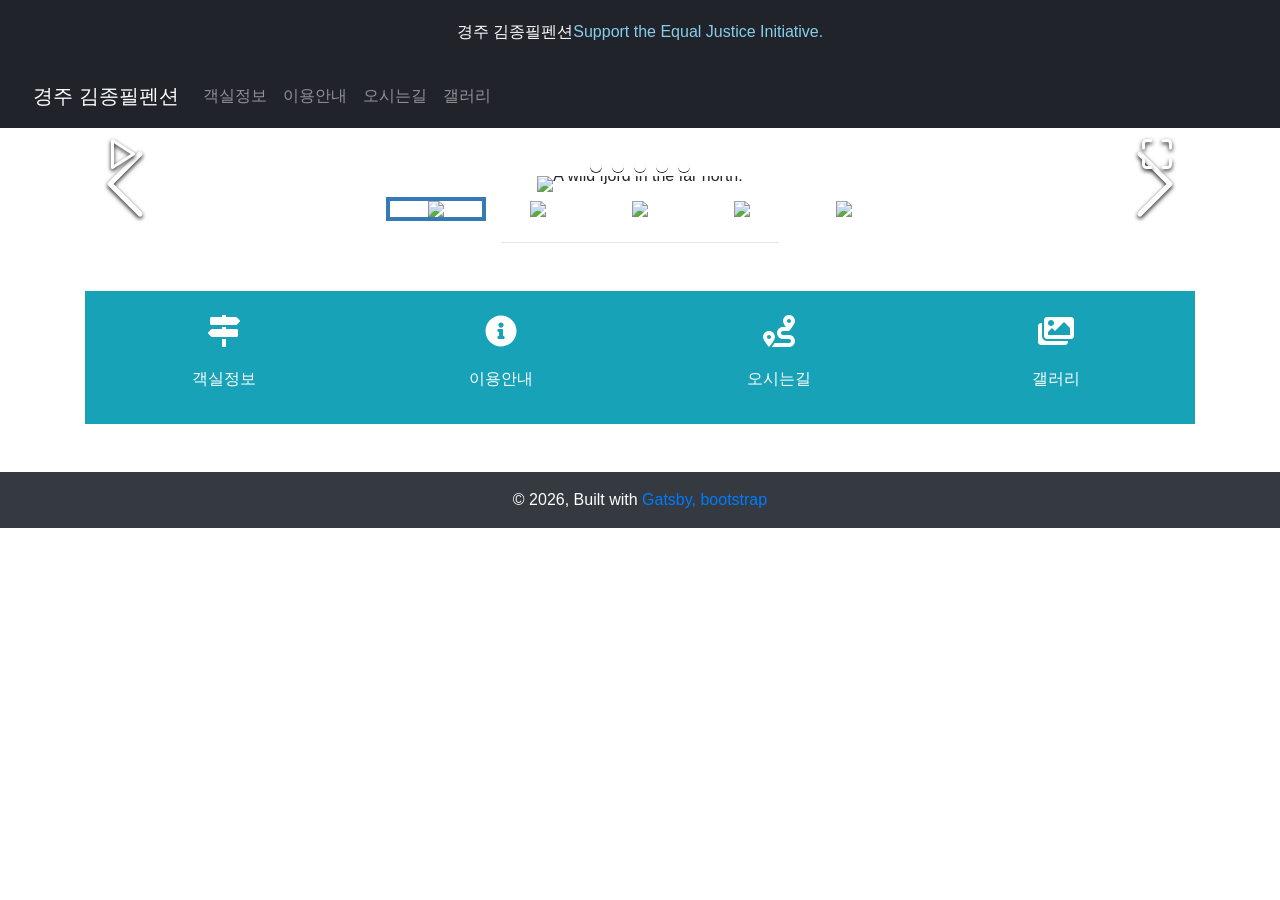
==== commit 84114939: "Updates" ====
--- a/index.html
+++ b/index.html
@@ -4,4 +4,4 @@
  * Copyright 2011-2021 The Bootstrap Authors
  * Copyright 2011-2021 Twitter, Inc.
  * Licensed under MIT (https://github.com/twbs/bootstrap/blob/main/LICENSE)
- */:root{--blue:#007bff;--indigo:#6610f2;--purple:#6f42c1;--pink:#e83e8c;--red:#dc3545;--orange:#fd7e14;--yellow:#ffc107;--green:#28a745;--teal:#20c997;--cyan:#17a2b8;--white:#fff;--gray:#6c757d;--gray-dark:#343a40;--primary:#007bff;--secondary:#6c757d;--success:#28a745;--info:#17a2b8;--warning:#ffc107;--danger:#dc3545;--light:#f8f9fa;--dark:#343a40;--breakpoint-xs:0;--breakpoint-sm:576px;--breakpoint-md:768px;--breakpoint-lg:992px;--breakpoint-xl:1200px;--font-family-sans-serif:-apple-system,BlinkMacSystemFont,"Segoe UI",Roboto,"Helvetica Neue",Arial,"Noto Sans","Liberation Sans",sans-serif,"Apple Color Emoji","Segoe UI Emoji","Segoe UI Symbol","Noto Color Emoji";--font-family-monospace:SFMono-Regular,Menlo,Monaco,Consolas,"Liberation Mono","Courier New",monospace}*,:after,:before{box-sizing:border-box}html{font-family:sans-serif;line-height:1.15;-webkit-text-size-adjust:100%;-webkit-tap-highlight-color:transparent}article,aside,figcaption,figure,footer,header,hgroup,main,nav,section{display:block}body{margin:0;font-family:-apple-system,BlinkMacSystemFont,Segoe UI,Roboto,Helvetica Neue,Arial,Noto Sans,Liberation Sans,sans-serif,Apple Color Emoji,Segoe UI Emoji,Segoe UI Symbol,Noto Color Emoji;font-size:1rem;font-weight:400;line-height:1.5;color:#212529;text-align:left;background-color:#fff}[tabindex="-1"]:focus:not(:focus-visible){outline:0!important}hr{box-sizing:content-box;height:0;overflow:visible}h1,h2,h3,h4,h5,h6{margin-top:0;margin-bottom:.5rem}p{margin-top:0;margin-bottom:1rem}abbr[data-original-title],abbr[title]{text-decoration:underline;-webkit-text-decoration:underline dotted;text-decoration:underline dotted;cursor:help;border-bottom:0;-webkit-text-decoration-skip-ink:none;text-decoration-skip-ink:none}address{font-style:normal;line-height:inherit}address,dl,ol,ul{margin-bottom:1rem}dl,ol,ul{margin-top:0}ol ol,ol ul,ul ol,ul ul{margin-bottom:0}dt{font-weight:700}dd{margin-bottom:.5rem;margin-left:0}blockquote{margin:0 0 1rem}b,strong{font-weight:bolder}small{font-size:80%}sub,sup{position:relative;font-size:75%;line-height:0;vertical-align:baseline}sub{bottom:-.25em}sup{top:-.5em}a{color:#007bff;text-decoration:none;background-color:transparent}a:hover{color:#0056b3;text-decoration:underline}a:not([href]):not([class]),a:not([href]):not([class]):hover{color:inherit;text-decoration:none}code,kbd,pre,samp{font-family:SFMono-Regular,Menlo,Monaco,Consolas,Liberation Mono,Courier New,monospace;font-size:1em}pre{margin-top:0;margin-bottom:1rem;overflow:auto;-ms-overflow-style:scrollbar}figure{margin:0 0 1rem}img{border-style:none}img,svg{vertical-align:middle}svg{overflow:hidden}table{border-collapse:collapse}caption{padding-top:.75rem;padding-bottom:.75rem;color:#6c757d;text-align:left;caption-side:bottom}th{text-align:inherit;text-align:-webkit-match-parent}label{display:inline-block;margin-bottom:.5rem}button{border-radius:0}button:focus:not(:focus-visible){outline:0}button,input,optgroup,select,textarea{margin:0;font-family:inherit;font-size:inherit;line-height:inherit}button,input{overflow:visible}button,select{text-transform:none}[role=button]{cursor:pointer}select{word-wrap:normal}[type=button],[type=reset],[type=submit],button{-webkit-appearance:button}[type=button]:not(:disabled),[type=reset]:not(:disabled),[type=submit]:not(:disabled),button:not(:disabled){cursor:pointer}[type=button]::-moz-focus-inner,[type=reset]::-moz-focus-inner,[type=submit]::-moz-focus-inner,button::-moz-focus-inner{padding:0;border-style:none}input[type=checkbox],input[type=radio]{box-sizing:border-box;padding:0}textarea{overflow:auto;resize:vertical}fieldset{min-width:0;padding:0;margin:0;border:0}legend{display:block;width:100%;max-width:100%;padding:0;margin-bottom:.5rem;font-size:1.5rem;line-height:inherit;color:inherit;white-space:normal}progress{vertical-align:baseline}[type=number]::-webkit-inner-spin-button,[type=number]::-webkit-outer-spin-button{height:auto}[type=search]{outline-offset:-2px;-webkit-appearance:none}[type=search]::-webkit-search-decoration{-webkit-appearance:none}::-webkit-file-upload-button{font:inherit;-webkit-appearance:button}output{display:inline-block}summary{display:list-item;cursor:pointer}template{display:none}[hidden]{display:none!important}.h1,.h2,.h3,.h4,.h5,.h6,h1,h2,h3,h4,h5,h6{margin-bottom:.5rem;font-weight:500;line-height:1.2}.h1,h1{font-size:2.5rem}.h2,h2{font-size:2rem}.h3,h3{font-size:1.75rem}.h4,h4{font-size:1.5rem}.h5,h5{font-size:1.25rem}.h6,h6{font-size:1rem}.lead{font-size:1.25rem;font-weight:300}.display-1{font-size:6rem}.display-1,.display-2{font-weight:300;line-height:1.2}.display-2{font-size:5.5rem}.display-3{font-size:4.5rem}.display-3,.display-4{font-weight:300;line-height:1.2}.display-4{font-size:3.5rem}hr{margin-top:1rem;margin-bottom:1rem;border:0;border-top:1px solid rgba(0,0,0,.1)}.small,small{font-size:80%;font-weight:400}.mark,mark{padding:.2em;background-color:#fcf8e3}.list-inline,.list-unstyled{padding-left:0;list-style:none}.list-inline-item{display:inline-block}.list-inline-item:not(:last-child){margin-right:.5rem}.initialism{font-size:90%;text-transform:uppercase}.blockquote{margin-bottom:1rem;font-size:1.25rem}.blockquote-footer{display:block;font-size:80%;color:#6c757d}.blockquote-footer:before{content:"\2014\A0"}.img-fluid,.img-thumbnail{max-width:100%;height:auto}.img-thumbnail{padding:.25rem;background-color:#fff;border:1px solid #dee2e6;border-radius:.25rem}.figure{display:inline-block}.figure-img{margin-bottom:.5rem;line-height:1}.figure-caption{font-size:90%;color:#6c757d}code{font-size:87.5%;color:#e83e8c;word-wrap:break-word}a>code{color:inherit}kbd{padding:.2rem .4rem;font-size:87.5%;color:#fff;background-color:#212529;border-radius:.2rem}kbd kbd{padding:0;font-size:100%;font-weight:700}pre{display:block;font-size:87.5%;color:#212529}pre code{font-size:inherit;color:inherit;word-break:normal}.pre-scrollable{max-height:340px;overflow-y:scroll}.container,.container-fluid,.container-lg,.container-md,.container-sm,.container-xl{width:100%;padding-right:15px;padding-left:15px;margin-right:auto;margin-left:auto}@media (min-width:576px){.container,.container-sm{max-width:540px}}@media (min-width:768px){.container,.container-md,.container-sm{max-width:720px}}@media (min-width:992px){.container,.container-lg,.container-md,.container-sm{max-width:960px}}@media (min-width:1200px){.container,.container-lg,.container-md,.container-sm,.container-xl{max-width:1140px}}.row{display:flex;flex-wrap:wrap;margin-right:-15px;margin-left:-15px}.no-gutters{margin-right:0;margin-left:0}.no-gutters>.col,.no-gutters>[class*=col-]{padding-right:0;padding-left:0}.col,.col-1,.col-2,.col-3,.col-4,.col-5,.col-6,.col-7,.col-8,.col-9,.col-10,.col-11,.col-12,.col-auto,.col-lg,.col-lg-1,.col-lg-2,.col-lg-3,.col-lg-4,.col-lg-5,.col-lg-6,.col-lg-7,.col-lg-8,.col-lg-9,.col-lg-10,.col-lg-11,.col-lg-12,.col-lg-auto,.col-md,.col-md-1,.col-md-2,.col-md-3,.col-md-4,.col-md-5,.col-md-6,.col-md-7,.col-md-8,.col-md-9,.col-md-10,.col-md-11,.col-md-12,.col-md-auto,.col-sm,.col-sm-1,.col-sm-2,.col-sm-3,.col-sm-4,.col-sm-5,.col-sm-6,.col-sm-7,.col-sm-8,.col-sm-9,.col-sm-10,.col-sm-11,.col-sm-12,.col-sm-auto,.col-xl,.col-xl-1,.col-xl-2,.col-xl-3,.col-xl-4,.col-xl-5,.col-xl-6,.col-xl-7,.col-xl-8,.col-xl-9,.col-xl-10,.col-xl-11,.col-xl-12,.col-xl-auto{position:relative;width:100%;padding-right:15px;padding-left:15px}.col{flex-basis:0;flex-grow:1;max-width:100%}.row-cols-1>*{flex:0 0 100%;max-width:100%}.row-cols-2>*{flex:0 0 50%;max-width:50%}.row-cols-3>*{flex:0 0 33.333333%;max-width:33.333333%}.row-cols-4>*{flex:0 0 25%;max-width:25%}.row-cols-5>*{flex:0 0 20%;max-width:20%}.row-cols-6>*{flex:0 0 16.666667%;max-width:16.666667%}.col-auto{flex:0 0 auto;width:auto;max-width:100%}.col-1{flex:0 0 8.333333%;max-width:8.333333%}.col-2{flex:0 0 16.666667%;max-width:16.666667%}.col-3{flex:0 0 25%;max-width:25%}.col-4{flex:0 0 33.333333%;max-width:33.333333%}.col-5{flex:0 0 41.666667%;max-width:41.666667%}.col-6{flex:0 0 50%;max-width:50%}.col-7{flex:0 0 58.333333%;max-width:58.333333%}.col-8{flex:0 0 66.666667%;max-width:66.666667%}.col-9{flex:0 0 75%;max-width:75%}.col-10{flex:0 0 83.333333%;max-width:83.333333%}.col-11{flex:0 0 91.666667%;max-width:91.666667%}.col-12{flex:0 0 100%;max-width:100%}.order-first{order:-1}.order-last{order:13}.order-0{order:0}.order-1{order:1}.order-2{order:2}.order-3{order:3}.order-4{order:4}.order-5{order:5}.order-6{order:6}.order-7{order:7}.order-8{order:8}.order-9{order:9}.order-10{order:10}.order-11{order:11}.order-12{order:12}.offset-1{margin-left:8.333333%}.offset-2{margin-left:16.666667%}.offset-3{margin-left:25%}.offset-4{margin-left:33.333333%}.offset-5{margin-left:41.666667%}.offset-6{margin-left:50%}.offset-7{margin-left:58.333333%}.offset-8{margin-left:66.666667%}.offset-9{margin-left:75%}.offset-10{margin-left:83.333333%}.offset-11{margin-left:91.666667%}@media (min-width:576px){.col-sm{flex-basis:0;flex-grow:1;max-width:100%}.row-cols-sm-1>*{flex:0 0 100%;max-width:100%}.row-cols-sm-2>*{flex:0 0 50%;max-width:50%}.row-cols-sm-3>*{flex:0 0 33.333333%;max-width:33.333333%}.row-cols-sm-4>*{flex:0 0 25%;max-width:25%}.row-cols-sm-5>*{flex:0 0 20%;max-width:20%}.row-cols-sm-6>*{flex:0 0 16.666667%;max-width:16.666667%}.col-sm-auto{flex:0 0 auto;width:auto;max-width:100%}.col-sm-1{flex:0 0 8.333333%;max-width:8.333333%}.col-sm-2{flex:0 0 16.666667%;max-width:16.666667%}.col-sm-3{flex:0 0 25%;max-width:25%}.col-sm-4{flex:0 0 33.333333%;max-width:33.333333%}.col-sm-5{flex:0 0 41.666667%;max-width:41.666667%}.col-sm-6{flex:0 0 50%;max-width:50%}.col-sm-7{flex:0 0 58.333333%;max-width:58.333333%}.col-sm-8{flex:0 0 66.666667%;max-width:66.666667%}.col-sm-9{flex:0 0 75%;max-width:75%}.col-sm-10{flex:0 0 83.333333%;max-width:83.333333%}.col-sm-11{flex:0 0 91.666667%;max-width:91.666667%}.col-sm-12{flex:0 0 100%;max-width:100%}.order-sm-first{order:-1}.order-sm-last{order:13}.order-sm-0{order:0}.order-sm-1{order:1}.order-sm-2{order:2}.order-sm-3{order:3}.order-sm-4{order:4}.order-sm-5{order:5}.order-sm-6{order:6}.order-sm-7{order:7}.order-sm-8{order:8}.order-sm-9{order:9}.order-sm-10{order:10}.order-sm-11{order:11}.order-sm-12{order:12}.offset-sm-0{margin-left:0}.offset-sm-1{margin-left:8.333333%}.offset-sm-2{margin-left:16.666667%}.offset-sm-3{margin-left:25%}.offset-sm-4{margin-left:33.333333%}.offset-sm-5{margin-left:41.666667%}.offset-sm-6{margin-left:50%}.offset-sm-7{margin-left:58.333333%}.offset-sm-8{margin-left:66.666667%}.offset-sm-9{margin-left:75%}.offset-sm-10{margin-left:83.333333%}.offset-sm-11{margin-left:91.666667%}}@media (min-width:768px){.col-md{flex-basis:0;flex-grow:1;max-width:100%}.row-cols-md-1>*{flex:0 0 100%;max-width:100%}.row-cols-md-2>*{flex:0 0 50%;max-width:50%}.row-cols-md-3>*{flex:0 0 33.333333%;max-width:33.333333%}.row-cols-md-4>*{flex:0 0 25%;max-width:25%}.row-cols-md-5>*{flex:0 0 20%;max-width:20%}.row-cols-md-6>*{flex:0 0 16.666667%;max-width:16.666667%}.col-md-auto{flex:0 0 auto;width:auto;max-width:100%}.col-md-1{flex:0 0 8.333333%;max-width:8.333333%}.col-md-2{flex:0 0 16.666667%;max-width:16.666667%}.col-md-3{flex:0 0 25%;max-width:25%}.col-md-4{flex:0 0 33.333333%;max-width:33.333333%}.col-md-5{flex:0 0 41.666667%;max-width:41.666667%}.col-md-6{flex:0 0 50%;max-width:50%}.col-md-7{flex:0 0 58.333333%;max-width:58.333333%}.col-md-8{flex:0 0 66.666667%;max-width:66.666667%}.col-md-9{flex:0 0 75%;max-width:75%}.col-md-10{flex:0 0 83.333333%;max-width:83.333333%}.col-md-11{flex:0 0 91.666667%;max-width:91.666667%}.col-md-12{flex:0 0 100%;max-width:100%}.order-md-first{order:-1}.order-md-last{order:13}.order-md-0{order:0}.order-md-1{order:1}.order-md-2{order:2}.order-md-3{order:3}.order-md-4{order:4}.order-md-5{order:5}.order-md-6{order:6}.order-md-7{order:7}.order-md-8{order:8}.order-md-9{order:9}.order-md-10{order:10}.order-md-11{order:11}.order-md-12{order:12}.offset-md-0{margin-left:0}.offset-md-1{margin-left:8.333333%}.offset-md-2{margin-left:16.666667%}.offset-md-3{margin-left:25%}.offset-md-4{margin-left:33.333333%}.offset-md-5{margin-left:41.666667%}.offset-md-6{margin-left:50%}.offset-md-7{margin-left:58.333333%}.offset-md-8{margin-left:66.666667%}.offset-md-9{margin-left:75%}.offset-md-10{margin-left:83.333333%}.offset-md-11{margin-left:91.666667%}}@media (min-width:992px){.col-lg{flex-basis:0;flex-grow:1;max-width:100%}.row-cols-lg-1>*{flex:0 0 100%;max-width:100%}.row-cols-lg-2>*{flex:0 0 50%;max-width:50%}.row-cols-lg-3>*{flex:0 0 33.333333%;max-width:33.333333%}.row-cols-lg-4>*{flex:0 0 25%;max-width:25%}.row-cols-lg-5>*{flex:0 0 20%;max-width:20%}.row-cols-lg-6>*{flex:0 0 16.666667%;max-width:16.666667%}.col-lg-auto{flex:0 0 auto;width:auto;max-width:100%}.col-lg-1{flex:0 0 8.333333%;max-width:8.333333%}.col-lg-2{flex:0 0 16.666667%;max-width:16.666667%}.col-lg-3{flex:0 0 25%;max-width:25%}.col-lg-4{flex:0 0 33.333333%;max-width:33.333333%}.col-lg-5{flex:0 0 41.666667%;max-width:41.666667%}.col-lg-6{flex:0 0 50%;max-width:50%}.col-lg-7{flex:0 0 58.333333%;max-width:58.333333%}.col-lg-8{flex:0 0 66.666667%;max-width:66.666667%}.col-lg-9{flex:0 0 75%;max-width:75%}.col-lg-10{flex:0 0 83.333333%;max-width:83.333333%}.col-lg-11{flex:0 0 91.666667%;max-width:91.666667%}.col-lg-12{flex:0 0 100%;max-width:100%}.order-lg-first{order:-1}.order-lg-last{order:13}.order-lg-0{order:0}.order-lg-1{order:1}.order-lg-2{order:2}.order-lg-3{order:3}.order-lg-4{order:4}.order-lg-5{order:5}.order-lg-6{order:6}.order-lg-7{order:7}.order-lg-8{order:8}.order-lg-9{order:9}.order-lg-10{order:10}.order-lg-11{order:11}.order-lg-12{order:12}.offset-lg-0{margin-left:0}.offset-lg-1{margin-left:8.333333%}.offset-lg-2{margin-left:16.666667%}.offset-lg-3{margin-left:25%}.offset-lg-4{margin-left:33.333333%}.offset-lg-5{margin-left:41.666667%}.offset-lg-6{margin-left:50%}.offset-lg-7{margin-left:58.333333%}.offset-lg-8{margin-left:66.666667%}.offset-lg-9{margin-left:75%}.offset-lg-10{margin-left:83.333333%}.offset-lg-11{margin-left:91.666667%}}@media (min-width:1200px){.col-xl{flex-basis:0;flex-grow:1;max-width:100%}.row-cols-xl-1>*{flex:0 0 100%;max-width:100%}.row-cols-xl-2>*{flex:0 0 50%;max-width:50%}.row-cols-xl-3>*{flex:0 0 33.333333%;max-width:33.333333%}.row-cols-xl-4>*{flex:0 0 25%;max-width:25%}.row-cols-xl-5>*{flex:0 0 20%;max-width:20%}.row-cols-xl-6>*{flex:0 0 16.666667%;max-width:16.666667%}.col-xl-auto{flex:0 0 auto;width:auto;max-width:100%}.col-xl-1{flex:0 0 8.333333%;max-width:8.333333%}.col-xl-2{flex:0 0 16.666667%;max-width:16.666667%}.col-xl-3{flex:0 0 25%;max-width:25%}.col-xl-4{flex:0 0 33.333333%;max-width:33.333333%}.col-xl-5{flex:0 0 41.666667%;max-width:41.666667%}.col-xl-6{flex:0 0 50%;max-width:50%}.col-xl-7{flex:0 0 58.333333%;max-width:58.333333%}.col-xl-8{flex:0 0 66.666667%;max-width:66.666667%}.col-xl-9{flex:0 0 75%;max-width:75%}.col-xl-10{flex:0 0 83.333333%;max-width:83.333333%}.col-xl-11{flex:0 0 91.666667%;max-width:91.666667%}.col-xl-12{flex:0 0 100%;max-width:100%}.order-xl-first{order:-1}.order-xl-last{order:13}.order-xl-0{order:0}.order-xl-1{order:1}.order-xl-2{order:2}.order-xl-3{order:3}.order-xl-4{order:4}.order-xl-5{order:5}.order-xl-6{order:6}.order-xl-7{order:7}.order-xl-8{order:8}.order-xl-9{order:9}.order-xl-10{order:10}.order-xl-11{order:11}.order-xl-12{order:12}.offset-xl-0{margin-left:0}.offset-xl-1{margin-left:8.333333%}.offset-xl-2{margin-left:16.666667%}.offset-xl-3{margin-left:25%}.offset-xl-4{margin-left:33.333333%}.offset-xl-5{margin-left:41.666667%}.offset-xl-6{margin-left:50%}.offset-xl-7{margin-left:58.333333%}.offset-xl-8{margin-left:66.666667%}.offset-xl-9{margin-left:75%}.offset-xl-10{margin-left:83.333333%}.offset-xl-11{margin-left:91.666667%}}.table{width:100%;margin-bottom:1rem;color:#212529}.table td,.table th{padding:.75rem;vertical-align:top;border-top:1px solid #dee2e6}.table thead th{vertical-align:bottom;border-bottom:2px solid #dee2e6}.table tbody+tbody{border-top:2px solid #dee2e6}.table-sm td,.table-sm th{padding:.3rem}.table-bordered,.table-bordered td,.table-bordered th{border:1px solid #dee2e6}.table-bordered thead td,.table-bordered thead th{border-bottom-width:2px}.table-borderless tbody+tbody,.table-borderless td,.table-borderless th,.table-borderless thead th{border:0}.table-striped tbody tr:nth-of-type(odd){background-color:rgba(0,0,0,.05)}.table-hover tbody tr:hover{color:#212529;background-color:rgba(0,0,0,.075)}.table-primary,.table-primary>td,.table-primary>th{background-color:#b8daff}.table-primary tbody+tbody,.table-primary td,.table-primary th,.table-primary thead th{border-color:#7abaff}.table-hover .table-primary:hover,.table-hover .table-primary:hover>td,.table-hover .table-primary:hover>th{background-color:#9fcdff}.table-secondary,.table-secondary>td,.table-secondary>th{background-color:#d6d8db}.table-secondary tbody+tbody,.table-secondary td,.table-secondary th,.table-secondary thead th{border-color:#b3b7bb}.table-hover .table-secondary:hover,.table-hover .table-secondary:hover>td,.table-hover .table-secondary:hover>th{background-color:#c8cbcf}.table-success,.table-success>td,.table-success>th{background-color:#c3e6cb}.table-success tbody+tbody,.table-success td,.table-success th,.table-success thead th{border-color:#8fd19e}.table-hover .table-success:hover,.table-hover .table-success:hover>td,.table-hover .table-success:hover>th{background-color:#b1dfbb}.table-info,.table-info>td,.table-info>th{background-color:#bee5eb}.table-info tbody+tbody,.table-info td,.table-info th,.table-info thead th{border-color:#86cfda}.table-hover .table-info:hover,.table-hover .table-info:hover>td,.table-hover .table-info:hover>th{background-color:#abdde5}.table-warning,.table-warning>td,.table-warning>th{background-color:#ffeeba}.table-warning tbody+tbody,.table-warning td,.table-warning th,.table-warning thead th{border-color:#ffdf7e}.table-hover .table-warning:hover,.table-hover .table-warning:hover>td,.table-hover .table-warning:hover>th{background-color:#ffe8a1}.table-danger,.table-danger>td,.table-danger>th{background-color:#f5c6cb}.table-danger tbody+tbody,.table-danger td,.table-danger th,.table-danger thead th{border-color:#ed969e}.table-hover .table-danger:hover,.table-hover .table-danger:hover>td,.table-hover .table-danger:hover>th{background-color:#f1b0b7}.table-light,.table-light>td,.table-light>th{background-color:#fdfdfe}.table-light tbody+tbody,.table-light td,.table-light th,.table-light thead th{border-color:#fbfcfc}.table-hover .table-light:hover,.table-hover .table-light:hover>td,.table-hover .table-light:hover>th{background-color:#ececf6}.table-dark,.table-dark>td,.table-dark>th{background-color:#c6c8ca}.table-dark tbody+tbody,.table-dark td,.table-dark th,.table-dark thead th{border-color:#95999c}.table-hover .table-dark:hover,.table-hover .table-dark:hover>td,.table-hover .table-dark:hover>th{background-color:#b9bbbe}.table-active,.table-active>td,.table-active>th,.table-hover .table-active:hover,.table-hover .table-active:hover>td,.table-hover .table-active:hover>th{background-color:rgba(0,0,0,.075)}.table .thead-dark th{color:#fff;background-color:#343a40;border-color:#454d55}.table .thead-light th{color:#495057;background-color:#e9ecef;border-color:#dee2e6}.table-dark{color:#fff;background-color:#343a40}.table-dark td,.table-dark th,.table-dark thead th{border-color:#454d55}.table-dark.table-bordered{border:0}.table-dark.table-striped tbody tr:nth-of-type(odd){background-color:hsla(0,0%,100%,.05)}.table-dark.table-hover tbody tr:hover{color:#fff;background-color:hsla(0,0%,100%,.075)}@media (max-width:575.98px){.table-responsive-sm{display:block;width:100%;overflow-x:auto;-webkit-overflow-scrolling:touch}.table-responsive-sm>.table-bordered{border:0}}@media (max-width:767.98px){.table-responsive-md{display:block;width:100%;overflow-x:auto;-webkit-overflow-scrolling:touch}.table-responsive-md>.table-bordered{border:0}}@media (max-width:991.98px){.table-responsive-lg{display:block;width:100%;overflow-x:auto;-webkit-overflow-scrolling:touch}.table-responsive-lg>.table-bordered{border:0}}@media (max-width:1199.98px){.table-responsive-xl{display:block;width:100%;overflow-x:auto;-webkit-overflow-scrolling:touch}.table-responsive-xl>.table-bordered{border:0}}.table-responsive{display:block;width:100%;overflow-x:auto;-webkit-overflow-scrolling:touch}.table-responsive>.table-bordered{border:0}.form-control{display:block;width:100%;height:calc(1.5em + .75rem + 2px);padding:.375rem .75rem;font-size:1rem;font-weight:400;line-height:1.5;color:#495057;background-color:#fff;background-clip:padding-box;border:1px solid #ced4da;border-radius:.25rem;transition:border-color .15s ease-in-out,box-shadow .15s ease-in-out}@media (prefers-reduced-motion:reduce){.form-control{transition:none}}.form-control::-ms-expand{background-color:transparent;border:0}.form-control:-moz-focusring{color:transparent;text-shadow:0 0 0 #495057}.form-control:focus{color:#495057;background-color:#fff;border-color:#80bdff;outline:0;box-shadow:0 0 0 .2rem rgba(0,123,255,.25)}.form-control:-ms-input-placeholder{color:#6c757d;opacity:1}.form-control::placeholder{color:#6c757d;opacity:1}.form-control:disabled,.form-control[readonly]{background-color:#e9ecef;opacity:1}input[type=date].form-control,input[type=datetime-local].form-control,input[type=month].form-control,input[type=time].form-control{-webkit-appearance:none;-moz-appearance:none;appearance:none}select.form-control:focus::-ms-value{color:#495057;background-color:#fff}.form-control-file,.form-control-range{display:block;width:100%}.col-form-label{padding-top:calc(.375rem + 1px);padding-bottom:calc(.375rem + 1px);margin-bottom:0;font-size:inherit;line-height:1.5}.col-form-label-lg{padding-top:calc(.5rem + 1px);padding-bottom:calc(.5rem + 1px);font-size:1.25rem;line-height:1.5}.col-form-label-sm{padding-top:calc(.25rem + 1px);padding-bottom:calc(.25rem + 1px);font-size:.875rem;line-height:1.5}.form-control-plaintext{display:block;width:100%;padding:.375rem 0;margin-bottom:0;font-size:1rem;line-height:1.5;color:#212529;background-color:transparent;border:solid transparent;border-width:1px 0}.form-control-plaintext.form-control-lg,.form-control-plaintext.form-control-sm{padding-right:0;padding-left:0}.form-control-sm{height:calc(1.5em + .5rem + 2px);padding:.25rem .5rem;font-size:.875rem;line-height:1.5;border-radius:.2rem}.form-control-lg{height:calc(1.5em + 1rem + 2px);padding:.5rem 1rem;font-size:1.25rem;line-height:1.5;border-radius:.3rem}select.form-control[multiple],select.form-control[size],textarea.form-control{height:auto}.form-group{margin-bottom:1rem}.form-text{display:block;margin-top:.25rem}.form-row{display:flex;flex-wrap:wrap;margin-right:-5px;margin-left:-5px}.form-row>.col,.form-row>[class*=col-]{padding-right:5px;padding-left:5px}.form-check{position:relative;display:block;padding-left:1.25rem}.form-check-input{position:absolute;margin-top:.3rem;margin-left:-1.25rem}.form-check-input:disabled~.form-check-label,.form-check-input[disabled]~.form-check-label{color:#6c757d}.form-check-label{margin-bottom:0}.form-check-inline{display:inline-flex;align-items:center;padding-left:0;margin-right:.75rem}.form-check-inline .form-check-input{position:static;margin-top:0;margin-right:.3125rem;margin-left:0}.valid-feedback{display:none;width:100%;margin-top:.25rem;font-size:80%;color:#28a745}.valid-tooltip{position:absolute;top:100%;left:0;z-index:5;display:none;max-width:100%;padding:.25rem .5rem;margin-top:.1rem;font-size:.875rem;line-height:1.5;color:#fff;background-color:rgba(40,167,69,.9);border-radius:.25rem}.form-row>.col>.valid-tooltip,.form-row>[class*=col-]>.valid-tooltip{left:5px}.is-valid~.valid-feedback,.is-valid~.valid-tooltip,.was-validated :valid~.valid-feedback,.was-validated :valid~.valid-tooltip{display:block}.form-control.is-valid,.was-validated .form-control:valid{border-color:#28a745;padding-right:calc(1.5em + .75rem);background-image:url("data:image/svg+xml;charset=utf-8,%3Csvg xmlns='http://www.w3.org/2000/svg' width='8' height='8' viewBox='0 0 8 8'%3E%3Cpath fill='%2328a745' d='M2.3 6.73L.6 4.53c-.4-1.04.46-1.4 1.1-.8l1.1 1.4 3.4-3.8c.6-.63 1.6-.27 1.2.7l-4 4.6c-.43.5-.8.4-1.1.1z'/%3E%3C/svg%3E");background-repeat:no-repeat;background-position:right calc(.375em + .1875rem) center;background-size:calc(.75em + .375rem) calc(.75em + .375rem)}.form-control.is-valid:focus,.was-validated .form-control:valid:focus{border-color:#28a745;box-shadow:0 0 0 .2rem rgba(40,167,69,.25)}.was-validated textarea.form-control:valid,textarea.form-control.is-valid{padding-right:calc(1.5em + .75rem);background-position:top calc(.375em + .1875rem) right calc(.375em + .1875rem)}.custom-select.is-valid,.was-validated .custom-select:valid{border-color:#28a745;padding-right:calc(.75em + 2.3125rem);background:url("data:image/svg+xml;charset=utf-8,%3Csvg xmlns='http://www.w3.org/2000/svg' width='4' height='5' viewBox='0 0 4 5'%3E%3Cpath fill='%23343a40' d='M2 0L0 2h4zm0 5L0 3h4z'/%3E%3C/svg%3E") right .75rem center/8px 10px no-repeat,#fff url("data:image/svg+xml;charset=utf-8,%3Csvg xmlns='http://www.w3.org/2000/svg' width='8' height='8' viewBox='0 0 8 8'%3E%3Cpath fill='%2328a745' d='M2.3 6.73L.6 4.53c-.4-1.04.46-1.4 1.1-.8l1.1 1.4 3.4-3.8c.6-.63 1.6-.27 1.2.7l-4 4.6c-.43.5-.8.4-1.1.1z'/%3E%3C/svg%3E") center right 1.75rem/calc(.75em + .375rem) calc(.75em + .375rem) no-repeat}.custom-select.is-valid:focus,.was-validated .custom-select:valid:focus{border-color:#28a745;box-shadow:0 0 0 .2rem rgba(40,167,69,.25)}.form-check-input.is-valid~.form-check-label,.was-validated .form-check-input:valid~.form-check-label{color:#28a745}.form-check-input.is-valid~.valid-feedback,.form-check-input.is-valid~.valid-tooltip,.was-validated .form-check-input:valid~.valid-feedback,.was-validated .form-check-input:valid~.valid-tooltip{display:block}.custom-control-input.is-valid~.custom-control-label,.was-validated .custom-control-input:valid~.custom-control-label{color:#28a745}.custom-control-input.is-valid~.custom-control-label:before,.was-validated .custom-control-input:valid~.custom-control-label:before{border-color:#28a745}.custom-control-input.is-valid:checked~.custom-control-label:before,.was-validated .custom-control-input:valid:checked~.custom-control-label:before{border-color:#34ce57;background-color:#34ce57}.custom-control-input.is-valid:focus~.custom-control-label:before,.was-validated .custom-control-input:valid:focus~.custom-control-label:before{box-shadow:0 0 0 .2rem rgba(40,167,69,.25)}.custom-control-input.is-valid:focus:not(:checked)~.custom-control-label:before,.custom-file-input.is-valid~.custom-file-label,.was-validated .custom-control-input:valid:focus:not(:checked)~.custom-control-label:before,.was-validated .custom-file-input:valid~.custom-file-label{border-color:#28a745}.custom-file-input.is-valid:focus~.custom-file-label,.was-validated .custom-file-input:valid:focus~.custom-file-label{border-color:#28a745;box-shadow:0 0 0 .2rem rgba(40,167,69,.25)}.invalid-feedback{display:none;width:100%;margin-top:.25rem;font-size:80%;color:#dc3545}.invalid-tooltip{position:absolute;top:100%;left:0;z-index:5;display:none;max-width:100%;padding:.25rem .5rem;margin-top:.1rem;font-size:.875rem;line-height:1.5;color:#fff;background-color:rgba(220,53,69,.9);border-radius:.25rem}.form-row>.col>.invalid-tooltip,.form-row>[class*=col-]>.invalid-tooltip{left:5px}.is-invalid~.invalid-feedback,.is-invalid~.invalid-tooltip,.was-validated :invalid~.invalid-feedback,.was-validated :invalid~.invalid-tooltip{display:block}.form-control.is-invalid,.was-validated .form-control:invalid{border-color:#dc3545;padding-right:calc(1.5em + .75rem);background-image:url("data:image/svg+xml;charset=utf-8,%3Csvg xmlns='http://www.w3.org/2000/svg' width='12' height='12' fill='none' stroke='%23dc3545' viewBox='0 0 12 12'%3E%3Ccircle cx='6' cy='6' r='4.5'/%3E%3Cpath stroke-linejoin='round' d='M5.8 3.6h.4L6 6.5z'/%3E%3Ccircle cx='6' cy='8.2' r='.6' fill='%23dc3545' stroke='none'/%3E%3C/svg%3E");background-repeat:no-repeat;background-position:right calc(.375em + .1875rem) center;background-size:calc(.75em + .375rem) calc(.75em + .375rem)}.form-control.is-invalid:focus,.was-validated .form-control:invalid:focus{border-color:#dc3545;box-shadow:0 0 0 .2rem rgba(220,53,69,.25)}.was-validated textarea.form-control:invalid,textarea.form-control.is-invalid{padding-right:calc(1.5em + .75rem);background-position:top calc(.375em + .1875rem) right calc(.375em + .1875rem)}.custom-select.is-invalid,.was-validated .custom-select:invalid{border-color:#dc3545;padding-right:calc(.75em + 2.3125rem);background:url("data:image/svg+xml;charset=utf-8,%3Csvg xmlns='http://www.w3.org/2000/svg' width='4' height='5' viewBox='0 0 4 5'%3E%3Cpath fill='%23343a40' d='M2 0L0 2h4zm0 5L0 3h4z'/%3E%3C/svg%3E") right .75rem center/8px 10px no-repeat,#fff url("data:image/svg+xml;charset=utf-8,%3Csvg xmlns='http://www.w3.org/2000/svg' width='12' height='12' fill='none' stroke='%23dc3545' viewBox='0 0 12 12'%3E%3Ccircle cx='6' cy='6' r='4.5'/%3E%3Cpath stroke-linejoin='round' d='M5.8 3.6h.4L6 6.5z'/%3E%3Ccircle cx='6' cy='8.2' r='.6' fill='%23dc3545' stroke='none'/%3E%3C/svg%3E") center right 1.75rem/calc(.75em + .375rem) calc(.75em + .375rem) no-repeat}.custom-select.is-invalid:focus,.was-validated .custom-select:invalid:focus{border-color:#dc3545;box-shadow:0 0 0 .2rem rgba(220,53,69,.25)}.form-check-input.is-invalid~.form-check-label,.was-validated .form-check-input:invalid~.form-check-label{color:#dc3545}.form-check-input.is-invalid~.invalid-feedback,.form-check-input.is-invalid~.invalid-tooltip,.was-validated .form-check-input:invalid~.invalid-feedback,.was-validated .form-check-input:invalid~.invalid-tooltip{display:block}.custom-control-input.is-invalid~.custom-control-label,.was-validated .custom-control-input:invalid~.custom-control-label{color:#dc3545}.custom-control-input.is-invalid~.custom-control-label:before,.was-validated .custom-control-input:invalid~.custom-control-label:before{border-color:#dc3545}.custom-control-input.is-invalid:checked~.custom-control-label:before,.was-validated .custom-control-input:invalid:checked~.custom-control-label:before{border-color:#e4606d;background-color:#e4606d}.custom-control-input.is-invalid:focus~.custom-control-label:before,.was-validated .custom-control-input:invalid:focus~.custom-control-label:before{box-shadow:0 0 0 .2rem rgba(220,53,69,.25)}.custom-control-input.is-invalid:focus:not(:checked)~.custom-control-label:before,.custom-file-input.is-invalid~.custom-file-label,.was-validated .custom-control-input:invalid:focus:not(:checked)~.custom-control-label:before,.was-validated .custom-file-input:invalid~.custom-file-label{border-color:#dc3545}.custom-file-input.is-invalid:focus~.custom-file-label,.was-validated .custom-file-input:invalid:focus~.custom-file-label{border-color:#dc3545;box-shadow:0 0 0 .2rem rgba(220,53,69,.25)}.form-inline{display:flex;flex-flow:row wrap;align-items:center}.form-inline .form-check{width:100%}@media (min-width:576px){.form-inline label{justify-content:center}.form-inline .form-group,.form-inline label{display:flex;align-items:center;margin-bottom:0}.form-inline .form-group{flex:0 0 auto;flex-flow:row wrap}.form-inline .form-control{display:inline-block;width:auto;vertical-align:middle}.form-inline .form-control-plaintext{display:inline-block}.form-inline .custom-select,.form-inline .input-group{width:auto}.form-inline .form-check{display:flex;align-items:center;justify-content:center;width:auto;padding-left:0}.form-inline .form-check-input{position:relative;flex-shrink:0;margin-top:0;margin-right:.25rem;margin-left:0}.form-inline .custom-control{align-items:center;justify-content:center}.form-inline .custom-control-label{margin-bottom:0}}.btn{display:inline-block;font-weight:400;color:#212529;text-align:center;vertical-align:middle;-webkit-user-select:none;-ms-user-select:none;user-select:none;background-color:transparent;border:1px solid transparent;padding:.375rem .75rem;font-size:1rem;line-height:1.5;border-radius:.25rem;transition:color .15s ease-in-out,background-color .15s ease-in-out,border-color .15s ease-in-out,box-shadow .15s ease-in-out}@media (prefers-reduced-motion:reduce){.btn{transition:none}}.btn:hover{color:#212529;text-decoration:none}.btn.focus,.btn:focus{outline:0;box-shadow:0 0 0 .2rem rgba(0,123,255,.25)}.btn.disabled,.btn:disabled{opacity:.65}.btn:not(:disabled):not(.disabled){cursor:pointer}a.btn.disabled,fieldset:disabled a.btn{pointer-events:none}.btn-primary{color:#fff;background-color:#007bff;border-color:#007bff}.btn-primary.focus,.btn-primary:focus,.btn-primary:hover{color:#fff;background-color:#0069d9;border-color:#0062cc}.btn-primary.focus,.btn-primary:focus{box-shadow:0 0 0 .2rem rgba(38,143,255,.5)}.btn-primary.disabled,.btn-primary:disabled{color:#fff;background-color:#007bff;border-color:#007bff}.btn-primary:not(:disabled):not(.disabled).active,.btn-primary:not(:disabled):not(.disabled):active,.show>.btn-primary.dropdown-toggle{color:#fff;background-color:#0062cc;border-color:#005cbf}.btn-primary:not(:disabled):not(.disabled).active:focus,.btn-primary:not(:disabled):not(.disabled):active:focus,.show>.btn-primary.dropdown-toggle:focus{box-shadow:0 0 0 .2rem rgba(38,143,255,.5)}.btn-secondary{color:#fff;background-color:#6c757d;border-color:#6c757d}.btn-secondary.focus,.btn-secondary:focus,.btn-secondary:hover{color:#fff;background-color:#5a6268;border-color:#545b62}.btn-secondary.focus,.btn-secondary:focus{box-shadow:0 0 0 .2rem rgba(130,138,145,.5)}.btn-secondary.disabled,.btn-secondary:disabled{color:#fff;background-color:#6c757d;border-color:#6c757d}.btn-secondary:not(:disabled):not(.disabled).active,.btn-secondary:not(:disabled):not(.disabled):active,.show>.btn-secondary.dropdown-toggle{color:#fff;background-color:#545b62;border-color:#4e555b}.btn-secondary:not(:disabled):not(.disabled).active:focus,.btn-secondary:not(:disabled):not(.disabled):active:focus,.show>.btn-secondary.dropdown-toggle:focus{box-shadow:0 0 0 .2rem rgba(130,138,145,.5)}.btn-success{color:#fff;background-color:#28a745;border-color:#28a745}.btn-success.focus,.btn-success:focus,.btn-success:hover{color:#fff;background-color:#218838;border-color:#1e7e34}.btn-success.focus,.btn-success:focus{box-shadow:0 0 0 .2rem rgba(72,180,97,.5)}.btn-success.disabled,.btn-success:disabled{color:#fff;background-color:#28a745;border-color:#28a745}.btn-success:not(:disabled):not(.disabled).active,.btn-success:not(:disabled):not(.disabled):active,.show>.btn-success.dropdown-toggle{color:#fff;background-color:#1e7e34;border-color:#1c7430}.btn-success:not(:disabled):not(.disabled).active:focus,.btn-success:not(:disabled):not(.disabled):active:focus,.show>.btn-success.dropdown-toggle:focus{box-shadow:0 0 0 .2rem rgba(72,180,97,.5)}.btn-info{color:#fff;background-color:#17a2b8;border-color:#17a2b8}.btn-info.focus,.btn-info:focus,.btn-info:hover{color:#fff;background-color:#138496;border-color:#117a8b}.btn-info.focus,.btn-info:focus{box-shadow:0 0 0 .2rem rgba(58,176,195,.5)}.btn-info.disabled,.btn-info:disabled{color:#fff;background-color:#17a2b8;border-color:#17a2b8}.btn-info:not(:disabled):not(.disabled).active,.btn-info:not(:disabled):not(.disabled):active,.show>.btn-info.dropdown-toggle{color:#fff;background-color:#117a8b;border-color:#10707f}.btn-info:not(:disabled):not(.disabled).active:focus,.btn-info:not(:disabled):not(.disabled):active:focus,.show>.btn-info.dropdown-toggle:focus{box-shadow:0 0 0 .2rem rgba(58,176,195,.5)}.btn-warning{color:#212529;background-color:#ffc107;border-color:#ffc107}.btn-warning.focus,.btn-warning:focus,.btn-warning:hover{color:#212529;background-color:#e0a800;border-color:#d39e00}.btn-warning.focus,.btn-warning:focus{box-shadow:0 0 0 .2rem rgba(222,170,12,.5)}.btn-warning.disabled,.btn-warning:disabled{color:#212529;background-color:#ffc107;border-color:#ffc107}.btn-warning:not(:disabled):not(.disabled).active,.btn-warning:not(:disabled):not(.disabled):active,.show>.btn-warning.dropdown-toggle{color:#212529;background-color:#d39e00;border-color:#c69500}.btn-warning:not(:disabled):not(.disabled).active:focus,.btn-warning:not(:disabled):not(.disabled):active:focus,.show>.btn-warning.dropdown-toggle:focus{box-shadow:0 0 0 .2rem rgba(222,170,12,.5)}.btn-danger{color:#fff;background-color:#dc3545;border-color:#dc3545}.btn-danger.focus,.btn-danger:focus,.btn-danger:hover{color:#fff;background-color:#c82333;border-color:#bd2130}.btn-danger.focus,.btn-danger:focus{box-shadow:0 0 0 .2rem rgba(225,83,97,.5)}.btn-danger.disabled,.btn-danger:disabled{color:#fff;background-color:#dc3545;border-color:#dc3545}.btn-danger:not(:disabled):not(.disabled).active,.btn-danger:not(:disabled):not(.disabled):active,.show>.btn-danger.dropdown-toggle{color:#fff;background-color:#bd2130;border-color:#b21f2d}.btn-danger:not(:disabled):not(.disabled).active:focus,.btn-danger:not(:disabled):not(.disabled):active:focus,.show>.btn-danger.dropdown-toggle:focus{box-shadow:0 0 0 .2rem rgba(225,83,97,.5)}.btn-light{color:#212529;background-color:#f8f9fa;border-color:#f8f9fa}.btn-light.focus,.btn-light:focus,.btn-light:hover{color:#212529;background-color:#e2e6ea;border-color:#dae0e5}.btn-light.focus,.btn-light:focus{box-shadow:0 0 0 .2rem rgba(216,217,219,.5)}.btn-light.disabled,.btn-light:disabled{color:#212529;background-color:#f8f9fa;border-color:#f8f9fa}.btn-light:not(:disabled):not(.disabled).active,.btn-light:not(:disabled):not(.disabled):active,.show>.btn-light.dropdown-toggle{color:#212529;background-color:#dae0e5;border-color:#d3d9df}.btn-light:not(:disabled):not(.disabled).active:focus,.btn-light:not(:disabled):not(.disabled):active:focus,.show>.btn-light.dropdown-toggle:focus{box-shadow:0 0 0 .2rem rgba(216,217,219,.5)}.btn-dark{color:#fff;background-color:#343a40;border-color:#343a40}.btn-dark.focus,.btn-dark:focus,.btn-dark:hover{color:#fff;background-color:#23272b;border-color:#1d2124}.btn-dark.focus,.btn-dark:focus{box-shadow:0 0 0 .2rem rgba(82,88,93,.5)}.btn-dark.disabled,.btn-dark:disabled{color:#fff;background-color:#343a40;border-color:#343a40}.btn-dark:not(:disabled):not(.disabled).active,.btn-dark:not(:disabled):not(.disabled):active,.show>.btn-dark.dropdown-toggle{color:#fff;background-color:#1d2124;border-color:#171a1d}.btn-dark:not(:disabled):not(.disabled).active:focus,.btn-dark:not(:disabled):not(.disabled):active:focus,.show>.btn-dark.dropdown-toggle:focus{box-shadow:0 0 0 .2rem rgba(82,88,93,.5)}.btn-outline-primary{color:#007bff;border-color:#007bff}.btn-outline-primary:hover{color:#fff;background-color:#007bff;border-color:#007bff}.btn-outline-primary.focus,.btn-outline-primary:focus{box-shadow:0 0 0 .2rem rgba(0,123,255,.5)}.btn-outline-primary.disabled,.btn-outline-primary:disabled{color:#007bff;background-color:transparent}.btn-outline-primary:not(:disabled):not(.disabled).active,.btn-outline-primary:not(:disabled):not(.disabled):active,.show>.btn-outline-primary.dropdown-toggle{color:#fff;background-color:#007bff;border-color:#007bff}.btn-outline-primary:not(:disabled):not(.disabled).active:focus,.btn-outline-primary:not(:disabled):not(.disabled):active:focus,.show>.btn-outline-primary.dropdown-toggle:focus{box-shadow:0 0 0 .2rem rgba(0,123,255,.5)}.btn-outline-secondary{color:#6c757d;border-color:#6c757d}.btn-outline-secondary:hover{color:#fff;background-color:#6c757d;border-color:#6c757d}.btn-outline-secondary.focus,.btn-outline-secondary:focus{box-shadow:0 0 0 .2rem rgba(108,117,125,.5)}.btn-outline-secondary.disabled,.btn-outline-secondary:disabled{color:#6c757d;background-color:transparent}.btn-outline-secondary:not(:disabled):not(.disabled).active,.btn-outline-secondary:not(:disabled):not(.disabled):active,.show>.btn-outline-secondary.dropdown-toggle{color:#fff;background-color:#6c757d;border-color:#6c757d}.btn-outline-secondary:not(:disabled):not(.disabled).active:focus,.btn-outline-secondary:not(:disabled):not(.disabled):active:focus,.show>.btn-outline-secondary.dropdown-toggle:focus{box-shadow:0 0 0 .2rem rgba(108,117,125,.5)}.btn-outline-success{color:#28a745;border-color:#28a745}.btn-outline-success:hover{color:#fff;background-color:#28a745;border-color:#28a745}.btn-outline-success.focus,.btn-outline-success:focus{box-shadow:0 0 0 .2rem rgba(40,167,69,.5)}.btn-outline-success.disabled,.btn-outline-success:disabled{color:#28a745;background-color:transparent}.btn-outline-success:not(:disabled):not(.disabled).active,.btn-outline-success:not(:disabled):not(.disabled):active,.show>.btn-outline-success.dropdown-toggle{color:#fff;background-color:#28a745;border-color:#28a745}.btn-outline-success:not(:disabled):not(.disabled).active:focus,.btn-outline-success:not(:disabled):not(.disabled):active:focus,.show>.btn-outline-success.dropdown-toggle:focus{box-shadow:0 0 0 .2rem rgba(40,167,69,.5)}.btn-outline-info{color:#17a2b8;border-color:#17a2b8}.btn-outline-info:hover{color:#fff;background-color:#17a2b8;border-color:#17a2b8}.btn-outline-info.focus,.btn-outline-info:focus{box-shadow:0 0 0 .2rem rgba(23,162,184,.5)}.btn-outline-info.disabled,.btn-outline-info:disabled{color:#17a2b8;background-color:transparent}.btn-outline-info:not(:disabled):not(.disabled).active,.btn-outline-info:not(:disabled):not(.disabled):active,.show>.btn-outline-info.dropdown-toggle{color:#fff;background-color:#17a2b8;border-color:#17a2b8}.btn-outline-info:not(:disabled):not(.disabled).active:focus,.btn-outline-info:not(:disabled):not(.disabled):active:focus,.show>.btn-outline-info.dropdown-toggle:focus{box-shadow:0 0 0 .2rem rgba(23,162,184,.5)}.btn-outline-warning{color:#ffc107;border-color:#ffc107}.btn-outline-warning:hover{color:#212529;background-color:#ffc107;border-color:#ffc107}.btn-outline-warning.focus,.btn-outline-warning:focus{box-shadow:0 0 0 .2rem rgba(255,193,7,.5)}.btn-outline-warning.disabled,.btn-outline-warning:disabled{color:#ffc107;background-color:transparent}.btn-outline-warning:not(:disabled):not(.disabled).active,.btn-outline-warning:not(:disabled):not(.disabled):active,.show>.btn-outline-warning.dropdown-toggle{color:#212529;background-color:#ffc107;border-color:#ffc107}.btn-outline-warning:not(:disabled):not(.disabled).active:focus,.btn-outline-warning:not(:disabled):not(.disabled):active:focus,.show>.btn-outline-warning.dropdown-toggle:focus{box-shadow:0 0 0 .2rem rgba(255,193,7,.5)}.btn-outline-danger{color:#dc3545;border-color:#dc3545}.btn-outline-danger:hover{color:#fff;background-color:#dc3545;border-color:#dc3545}.btn-outline-danger.focus,.btn-outline-danger:focus{box-shadow:0 0 0 .2rem rgba(220,53,69,.5)}.btn-outline-danger.disabled,.btn-outline-danger:disabled{color:#dc3545;background-color:transparent}.btn-outline-danger:not(:disabled):not(.disabled).active,.btn-outline-danger:not(:disabled):not(.disabled):active,.show>.btn-outline-danger.dropdown-toggle{color:#fff;background-color:#dc3545;border-color:#dc3545}.btn-outline-danger:not(:disabled):not(.disabled).active:focus,.btn-outline-danger:not(:disabled):not(.disabled):active:focus,.show>.btn-outline-danger.dropdown-toggle:focus{box-shadow:0 0 0 .2rem rgba(220,53,69,.5)}.btn-outline-light{color:#f8f9fa;border-color:#f8f9fa}.btn-outline-light:hover{color:#212529;background-color:#f8f9fa;border-color:#f8f9fa}.btn-outline-light.focus,.btn-outline-light:focus{box-shadow:0 0 0 .2rem rgba(248,249,250,.5)}.btn-outline-light.disabled,.btn-outline-light:disabled{color:#f8f9fa;background-color:transparent}.btn-outline-light:not(:disabled):not(.disabled).active,.btn-outline-light:not(:disabled):not(.disabled):active,.show>.btn-outline-light.dropdown-toggle{color:#212529;background-color:#f8f9fa;border-color:#f8f9fa}.btn-outline-light:not(:disabled):not(.disabled).active:focus,.btn-outline-light:not(:disabled):not(.disabled):active:focus,.show>.btn-outline-light.dropdown-toggle:focus{box-shadow:0 0 0 .2rem rgba(248,249,250,.5)}.btn-outline-dark{color:#343a40;border-color:#343a40}.btn-outline-dark:hover{color:#fff;background-color:#343a40;border-color:#343a40}.btn-outline-dark.focus,.btn-outline-dark:focus{box-shadow:0 0 0 .2rem rgba(52,58,64,.5)}.btn-outline-dark.disabled,.btn-outline-dark:disabled{color:#343a40;background-color:transparent}.btn-outline-dark:not(:disabled):not(.disabled).active,.btn-outline-dark:not(:disabled):not(.disabled):active,.show>.btn-outline-dark.dropdown-toggle{color:#fff;background-color:#343a40;border-color:#343a40}.btn-outline-dark:not(:disabled):not(.disabled).active:focus,.btn-outline-dark:not(:disabled):not(.disabled):active:focus,.show>.btn-outline-dark.dropdown-toggle:focus{box-shadow:0 0 0 .2rem rgba(52,58,64,.5)}.btn-link{font-weight:400;color:#007bff;text-decoration:none}.btn-link:hover{color:#0056b3}.btn-link.focus,.btn-link:focus,.btn-link:hover{text-decoration:underline}.btn-link.disabled,.btn-link:disabled{color:#6c757d;pointer-events:none}.btn-group-lg>.btn,.btn-lg{padding:.5rem 1rem;font-size:1.25rem;line-height:1.5;border-radius:.3rem}.btn-group-sm>.btn,.btn-sm{padding:.25rem .5rem;font-size:.875rem;line-height:1.5;border-radius:.2rem}.btn-block{display:block;width:100%}.btn-block+.btn-block{margin-top:.5rem}input[type=button].btn-block,input[type=reset].btn-block,input[type=submit].btn-block{width:100%}.fade{transition:opacity .15s linear}@media (prefers-reduced-motion:reduce){.fade{transition:none}}.fade:not(.show){opacity:0}.collapse:not(.show){display:none}.collapsing{position:relative;height:0;overflow:hidden;transition:height .35s ease}@media (prefers-reduced-motion:reduce){.collapsing{transition:none}}.dropdown,.dropleft,.dropright,.dropup{position:relative}.dropdown-toggle{white-space:nowrap}.dropdown-toggle:after{display:inline-block;margin-left:.255em;vertical-align:.255em;content:"";border-top:.3em solid;border-right:.3em solid transparent;border-bottom:0;border-left:.3em solid transparent}.dropdown-toggle:empty:after{margin-left:0}.dropdown-menu{position:absolute;top:100%;left:0;z-index:1000;display:none;float:left;min-width:10rem;padding:.5rem 0;margin:.125rem 0 0;font-size:1rem;color:#212529;text-align:left;list-style:none;background-color:#fff;background-clip:padding-box;border:1px solid rgba(0,0,0,.15);border-radius:.25rem}.dropdown-menu-left{right:auto;left:0}.dropdown-menu-right{right:0;left:auto}@media (min-width:576px){.dropdown-menu-sm-left{right:auto;left:0}.dropdown-menu-sm-right{right:0;left:auto}}@media (min-width:768px){.dropdown-menu-md-left{right:auto;left:0}.dropdown-menu-md-right{right:0;left:auto}}@media (min-width:992px){.dropdown-menu-lg-left{right:auto;left:0}.dropdown-menu-lg-right{right:0;left:auto}}@media (min-width:1200px){.dropdown-menu-xl-left{right:auto;left:0}.dropdown-menu-xl-right{right:0;left:auto}}.dropup .dropdown-menu{top:auto;bottom:100%;margin-top:0;margin-bottom:.125rem}.dropup .dropdown-toggle:after{display:inline-block;margin-left:.255em;vertical-align:.255em;content:"";border-top:0;border-right:.3em solid transparent;border-bottom:.3em solid;border-left:.3em solid transparent}.dropup .dropdown-toggle:empty:after{margin-left:0}.dropright .dropdown-menu{top:0;right:auto;left:100%;margin-top:0;margin-left:.125rem}.dropright .dropdown-toggle:after{display:inline-block;margin-left:.255em;vertical-align:.255em;content:"";border-top:.3em solid transparent;border-right:0;border-bottom:.3em solid transparent;border-left:.3em solid}.dropright .dropdown-toggle:empty:after{margin-left:0}.dropright .dropdown-toggle:after{vertical-align:0}.dropleft .dropdown-menu{top:0;right:100%;left:auto;margin-top:0;margin-right:.125rem}.dropleft .dropdown-toggle:after{display:inline-block;margin-left:.255em;vertical-align:.255em;content:"";display:none}.dropleft .dropdown-toggle:before{display:inline-block;margin-right:.255em;vertical-align:.255em;content:"";border-top:.3em solid transparent;border-right:.3em solid;border-bottom:.3em solid transparent}.dropleft .dropdown-toggle:empty:after{margin-left:0}.dropleft .dropdown-toggle:before{vertical-align:0}.dropdown-menu[x-placement^=bottom],.dropdown-menu[x-placement^=left],.dropdown-menu[x-placement^=right],.dropdown-menu[x-placement^=top]{right:auto;bottom:auto}.dropdown-divider{height:0;margin:.5rem 0;overflow:hidden;border-top:1px solid #e9ecef}.dropdown-item{display:block;width:100%;padding:.25rem 1.5rem;clear:both;font-weight:400;color:#212529;text-align:inherit;white-space:nowrap;background-color:transparent;border:0}.dropdown-item:focus,.dropdown-item:hover{color:#16181b;text-decoration:none;background-color:#e9ecef}.dropdown-item.active,.dropdown-item:active{color:#fff;text-decoration:none;background-color:#007bff}.dropdown-item.disabled,.dropdown-item:disabled{color:#adb5bd;pointer-events:none;background-color:transparent}.dropdown-menu.show{display:block}.dropdown-header{display:block;padding:.5rem 1.5rem;margin-bottom:0;font-size:.875rem;color:#6c757d;white-space:nowrap}.dropdown-item-text{display:block;padding:.25rem 1.5rem;color:#212529}.btn-group,.btn-group-vertical{position:relative;display:inline-flex;vertical-align:middle}.btn-group-vertical>.btn,.btn-group>.btn{position:relative;flex:1 1 auto}.btn-group-vertical>.btn.active,.btn-group-vertical>.btn:active,.btn-group-vertical>.btn:focus,.btn-group-vertical>.btn:hover,.btn-group>.btn.active,.btn-group>.btn:active,.btn-group>.btn:focus,.btn-group>.btn:hover{z-index:1}.btn-toolbar{display:flex;flex-wrap:wrap;justify-content:flex-start}.btn-toolbar .input-group{width:auto}.btn-group>.btn-group:not(:first-child),.btn-group>.btn:not(:first-child){margin-left:-1px}.btn-group>.btn-group:not(:last-child)>.btn,.btn-group>.btn:not(:last-child):not(.dropdown-toggle){border-top-right-radius:0;border-bottom-right-radius:0}.btn-group>.btn-group:not(:first-child)>.btn,.btn-group>.btn:not(:first-child){border-top-left-radius:0;border-bottom-left-radius:0}.dropdown-toggle-split{padding-right:.5625rem;padding-left:.5625rem}.dropdown-toggle-split:after,.dropright .dropdown-toggle-split:after,.dropup .dropdown-toggle-split:after{margin-left:0}.dropleft .dropdown-toggle-split:before{margin-right:0}.btn-group-sm>.btn+.dropdown-toggle-split,.btn-sm+.dropdown-toggle-split{padding-right:.375rem;padding-left:.375rem}.btn-group-lg>.btn+.dropdown-toggle-split,.btn-lg+.dropdown-toggle-split{padding-right:.75rem;padding-left:.75rem}.btn-group-vertical{flex-direction:column;align-items:flex-start;justify-content:center}.btn-group-vertical>.btn,.btn-group-vertical>.btn-group{width:100%}.btn-group-vertical>.btn-group:not(:first-child),.btn-group-vertical>.btn:not(:first-child){margin-top:-1px}.btn-group-vertical>.btn-group:not(:last-child)>.btn,.btn-group-vertical>.btn:not(:last-child):not(.dropdown-toggle){border-bottom-right-radius:0;border-bottom-left-radius:0}.btn-group-vertical>.btn-group:not(:first-child)>.btn,.btn-group-vertical>.btn:not(:first-child){border-top-left-radius:0;border-top-right-radius:0}.btn-group-toggle>.btn,.btn-group-toggle>.btn-group>.btn{margin-bottom:0}.btn-group-toggle>.btn-group>.btn input[type=checkbox],.btn-group-toggle>.btn-group>.btn input[type=radio],.btn-group-toggle>.btn input[type=checkbox],.btn-group-toggle>.btn input[type=radio]{position:absolute;clip:rect(0,0,0,0);pointer-events:none}.input-group{position:relative;display:flex;flex-wrap:wrap;align-items:stretch;width:100%}.input-group>.custom-file,.input-group>.custom-select,.input-group>.form-control,.input-group>.form-control-plaintext{position:relative;flex:1 1 auto;width:1%;min-width:0;margin-bottom:0}.input-group>.custom-file+.custom-file,.input-group>.custom-file+.custom-select,.input-group>.custom-file+.form-control,.input-group>.custom-select+.custom-file,.input-group>.custom-select+.custom-select,.input-group>.custom-select+.form-control,.input-group>.form-control+.custom-file,.input-group>.form-control+.custom-select,.input-group>.form-control+.form-control,.input-group>.form-control-plaintext+.custom-file,.input-group>.form-control-plaintext+.custom-select,.input-group>.form-control-plaintext+.form-control{margin-left:-1px}.input-group>.custom-file .custom-file-input:focus~.custom-file-label,.input-group>.custom-select:focus,.input-group>.form-control:focus{z-index:3}.input-group>.custom-file .custom-file-input:focus{z-index:4}.input-group>.custom-select:not(:first-child),.input-group>.form-control:not(:first-child){border-top-left-radius:0;border-bottom-left-radius:0}.input-group>.custom-file{display:flex;align-items:center}.input-group>.custom-file:not(:first-child) .custom-file-label,.input-group>.custom-file:not(:last-child) .custom-file-label{border-top-left-radius:0;border-bottom-left-radius:0}.input-group.has-validation>.custom-file:nth-last-child(n+3) .custom-file-label:after,.input-group.has-validation>.custom-select:nth-last-child(n+3),.input-group.has-validation>.form-control:nth-last-child(n+3),.input-group:not(.has-validation)>.custom-file:not(:last-child) .custom-file-label:after,.input-group:not(.has-validation)>.custom-select:not(:last-child),.input-group:not(.has-validation)>.form-control:not(:last-child){border-top-right-radius:0;border-bottom-right-radius:0}.input-group-append,.input-group-prepend{display:flex}.input-group-append .btn,.input-group-prepend .btn{position:relative;z-index:2}.input-group-append .btn:focus,.input-group-prepend .btn:focus{z-index:3}.input-group-append .btn+.btn,.input-group-append .btn+.input-group-text,.input-group-append .input-group-text+.btn,.input-group-append .input-group-text+.input-group-text,.input-group-prepend .btn+.btn,.input-group-prepend .btn+.input-group-text,.input-group-prepend .input-group-text+.btn,.input-group-prepend .input-group-text+.input-group-text{margin-left:-1px}.input-group-prepend{margin-right:-1px}.input-group-append{margin-left:-1px}.input-group-text{display:flex;align-items:center;padding:.375rem .75rem;margin-bottom:0;font-size:1rem;font-weight:400;line-height:1.5;color:#495057;text-align:center;white-space:nowrap;background-color:#e9ecef;border:1px solid #ced4da;border-radius:.25rem}.input-group-text input[type=checkbox],.input-group-text input[type=radio]{margin-top:0}.input-group-lg>.custom-select,.input-group-lg>.form-control:not(textarea){height:calc(1.5em + 1rem + 2px)}.input-group-lg>.custom-select,.input-group-lg>.form-control,.input-group-lg>.input-group-append>.btn,.input-group-lg>.input-group-append>.input-group-text,.input-group-lg>.input-group-prepend>.btn,.input-group-lg>.input-group-prepend>.input-group-text{padding:.5rem 1rem;font-size:1.25rem;line-height:1.5;border-radius:.3rem}.input-group-sm>.custom-select,.input-group-sm>.form-control:not(textarea){height:calc(1.5em + .5rem + 2px)}.input-group-sm>.custom-select,.input-group-sm>.form-control,.input-group-sm>.input-group-append>.btn,.input-group-sm>.input-group-append>.input-group-text,.input-group-sm>.input-group-prepend>.btn,.input-group-sm>.input-group-prepend>.input-group-text{padding:.25rem .5rem;font-size:.875rem;line-height:1.5;border-radius:.2rem}.input-group-lg>.custom-select,.input-group-sm>.custom-select{padding-right:1.75rem}.input-group.has-validation>.input-group-append:nth-last-child(n+3)>.btn,.input-group.has-validation>.input-group-append:nth-last-child(n+3)>.input-group-text,.input-group:not(.has-validation)>.input-group-append:not(:last-child)>.btn,.input-group:not(.has-validation)>.input-group-append:not(:last-child)>.input-group-text,.input-group>.input-group-append:last-child>.btn:not(:last-child):not(.dropdown-toggle),.input-group>.input-group-append:last-child>.input-group-text:not(:last-child),.input-group>.input-group-prepend>.btn,.input-group>.input-group-prepend>.input-group-text{border-top-right-radius:0;border-bottom-right-radius:0}.input-group>.input-group-append>.btn,.input-group>.input-group-append>.input-group-text,.input-group>.input-group-prepend:first-child>.btn:not(:first-child),.input-group>.input-group-prepend:first-child>.input-group-text:not(:first-child),.input-group>.input-group-prepend:not(:first-child)>.btn,.input-group>.input-group-prepend:not(:first-child)>.input-group-text{border-top-left-radius:0;border-bottom-left-radius:0}.custom-control{position:relative;z-index:1;display:block;min-height:1.5rem;padding-left:1.5rem;-webkit-print-color-adjust:exact;color-adjust:exact}.custom-control-inline{display:inline-flex;margin-right:1rem}.custom-control-input{position:absolute;left:0;z-index:-1;width:1rem;height:1.25rem;opacity:0}.custom-control-input:checked~.custom-control-label:before{color:#fff;border-color:#007bff;background-color:#007bff}.custom-control-input:focus~.custom-control-label:before{box-shadow:0 0 0 .2rem rgba(0,123,255,.25)}.custom-control-input:focus:not(:checked)~.custom-control-label:before{border-color:#80bdff}.custom-control-input:not(:disabled):active~.custom-control-label:before{color:#fff;background-color:#b3d7ff;border-color:#b3d7ff}.custom-control-input:disabled~.custom-control-label,.custom-control-input[disabled]~.custom-control-label{color:#6c757d}.custom-control-input:disabled~.custom-control-label:before,.custom-control-input[disabled]~.custom-control-label:before{background-color:#e9ecef}.custom-control-label{position:relative;margin-bottom:0;vertical-align:top}.custom-control-label:before{pointer-events:none;background-color:#fff;border:1px solid #adb5bd}.custom-control-label:after,.custom-control-label:before{position:absolute;top:.25rem;left:-1.5rem;display:block;width:1rem;height:1rem;content:""}.custom-control-label:after{background:50%/50% 50% no-repeat}.custom-checkbox .custom-control-label:before{border-radius:.25rem}.custom-checkbox .custom-control-input:checked~.custom-control-label:after{background-image:url("data:image/svg+xml;charset=utf-8,%3Csvg xmlns='http://www.w3.org/2000/svg' width='8' height='8' viewBox='0 0 8 8'%3E%3Cpath fill='%23fff' d='M6.564.75l-3.59 3.612-1.538-1.55L0 4.26l2.974 2.99L8 2.193z'/%3E%3C/svg%3E")}.custom-checkbox .custom-control-input:indeterminate~.custom-control-label:before{border-color:#007bff;background-color:#007bff}.custom-checkbox .custom-control-input:indeterminate~.custom-control-label:after{background-image:url("data:image/svg+xml;charset=utf-8,%3Csvg xmlns='http://www.w3.org/2000/svg' width='4' height='4' viewBox='0 0 4 4'%3E%3Cpath stroke='%23fff' d='M0 2h4'/%3E%3C/svg%3E")}.custom-checkbox .custom-control-input:disabled:checked~.custom-control-label:before{background-color:rgba(0,123,255,.5)}.custom-checkbox .custom-control-input:disabled:indeterminate~.custom-control-label:before{background-color:rgba(0,123,255,.5)}.custom-radio .custom-control-label:before{border-radius:50%}.custom-radio .custom-control-input:checked~.custom-control-label:after{background-image:url("data:image/svg+xml;charset=utf-8,%3Csvg xmlns='http://www.w3.org/2000/svg' width='12' height='12' viewBox='-4 -4 8 8'%3E%3Ccircle r='3' fill='%23fff'/%3E%3C/svg%3E")}.custom-radio .custom-control-input:disabled:checked~.custom-control-label:before{background-color:rgba(0,123,255,.5)}.custom-switch{padding-left:2.25rem}.custom-switch .custom-control-label:before{left:-2.25rem;width:1.75rem;pointer-events:all;border-radius:.5rem}.custom-switch .custom-control-label:after{top:calc(.25rem + 2px);left:calc(-2.25rem + 2px);width:calc(1rem - 4px);height:calc(1rem - 4px);background-color:#adb5bd;border-radius:.5rem;transition:transform .15s ease-in-out,background-color .15s ease-in-out,border-color .15s ease-in-out,box-shadow .15s ease-in-out}@media (prefers-reduced-motion:reduce){.custom-switch .custom-control-label:after{transition:none}}.custom-switch .custom-control-input:checked~.custom-control-label:after{background-color:#fff;transform:translateX(.75rem)}.custom-switch .custom-control-input:disabled:checked~.custom-control-label:before{background-color:rgba(0,123,255,.5)}.custom-select{display:inline-block;width:100%;height:calc(1.5em + .75rem + 2px);padding:.375rem 1.75rem .375rem .75rem;font-size:1rem;font-weight:400;line-height:1.5;color:#495057;vertical-align:middle;background:#fff url("data:image/svg+xml;charset=utf-8,%3Csvg xmlns='http://www.w3.org/2000/svg' width='4' height='5' viewBox='0 0 4 5'%3E%3Cpath fill='%23343a40' d='M2 0L0 2h4zm0 5L0 3h4z'/%3E%3C/svg%3E") right .75rem center/8px 10px no-repeat;border:1px solid #ced4da;border-radius:.25rem;-webkit-appearance:none;-moz-appearance:none;appearance:none}.custom-select:focus{border-color:#80bdff;outline:0;box-shadow:0 0 0 .2rem rgba(0,123,255,.25)}.custom-select:focus::-ms-value{color:#495057;background-color:#fff}.custom-select[multiple],.custom-select[size]:not([size="1"]){height:auto;padding-right:.75rem;background-image:none}.custom-select:disabled{color:#6c757d;background-color:#e9ecef}.custom-select::-ms-expand{display:none}.custom-select:-moz-focusring{color:transparent;text-shadow:0 0 0 #495057}.custom-select-sm{height:calc(1.5em + .5rem + 2px);padding-top:.25rem;padding-bottom:.25rem;padding-left:.5rem;font-size:.875rem}.custom-select-lg{height:calc(1.5em + 1rem + 2px);padding-top:.5rem;padding-bottom:.5rem;padding-left:1rem;font-size:1.25rem}.custom-file{display:inline-block;margin-bottom:0}.custom-file,.custom-file-input{position:relative;width:100%;height:calc(1.5em + .75rem + 2px)}.custom-file-input{z-index:2;margin:0;overflow:hidden;opacity:0}.custom-file-input:focus~.custom-file-label{border-color:#80bdff;box-shadow:0 0 0 .2rem rgba(0,123,255,.25)}.custom-file-input:disabled~.custom-file-label,.custom-file-input[disabled]~.custom-file-label{background-color:#e9ecef}.custom-file-input:lang(en)~.custom-file-label:after{content:"Browse"}.custom-file-input~.custom-file-label[data-browse]:after{content:attr(data-browse)}.custom-file-label{left:0;z-index:1;height:calc(1.5em + .75rem + 2px);overflow:hidden;font-weight:400;background-color:#fff;border:1px solid #ced4da;border-radius:.25rem}.custom-file-label,.custom-file-label:after{position:absolute;top:0;right:0;padding:.375rem .75rem;line-height:1.5;color:#495057}.custom-file-label:after{bottom:0;z-index:3;display:block;height:calc(1.5em + .75rem);content:"Browse";background-color:#e9ecef;border-left:inherit;border-radius:0 .25rem .25rem 0}.custom-range{width:100%;height:1.4rem;padding:0;background-color:transparent;-webkit-appearance:none;-moz-appearance:none;appearance:none}.custom-range:focus{outline:0}.custom-range:focus::-webkit-slider-thumb{box-shadow:0 0 0 1px #fff,0 0 0 .2rem rgba(0,123,255,.25)}.custom-range:focus::-moz-range-thumb{box-shadow:0 0 0 1px #fff,0 0 0 .2rem rgba(0,123,255,.25)}.custom-range:focus::-ms-thumb{box-shadow:0 0 0 1px #fff,0 0 0 .2rem rgba(0,123,255,.25)}.custom-range::-moz-focus-outer{border:0}.custom-range::-webkit-slider-thumb{width:1rem;height:1rem;margin-top:-.25rem;background-color:#007bff;border:0;border-radius:1rem;-webkit-transition:background-color .15s ease-in-out,border-color .15s ease-in-out,box-shadow .15s ease-in-out;transition:background-color .15s ease-in-out,border-color .15s ease-in-out,box-shadow .15s ease-in-out;-webkit-appearance:none;appearance:none}@media (prefers-reduced-motion:reduce){.custom-range::-webkit-slider-thumb{-webkit-transition:none;transition:none}}.custom-range::-webkit-slider-thumb:active{background-color:#b3d7ff}.custom-range::-webkit-slider-runnable-track{width:100%;height:.5rem;color:transparent;cursor:pointer;background-color:#dee2e6;border-color:transparent;border-radius:1rem}.custom-range::-moz-range-thumb{width:1rem;height:1rem;background-color:#007bff;border:0;border-radius:1rem;-moz-transition:background-color .15s ease-in-out,border-color .15s ease-in-out,box-shadow .15s ease-in-out;transition:background-color .15s ease-in-out,border-color .15s ease-in-out,box-shadow .15s ease-in-out;-moz-appearance:none;appearance:none}@media (prefers-reduced-motion:reduce){.custom-range::-moz-range-thumb{-moz-transition:none;transition:none}}.custom-range::-moz-range-thumb:active{background-color:#b3d7ff}.custom-range::-moz-range-track{width:100%;height:.5rem;color:transparent;cursor:pointer;background-color:#dee2e6;border-color:transparent;border-radius:1rem}.custom-range::-ms-thumb{width:1rem;height:1rem;margin-top:0;margin-right:.2rem;margin-left:.2rem;background-color:#007bff;border:0;border-radius:1rem;-ms-transition:background-color .15s ease-in-out,border-color .15s ease-in-out,box-shadow .15s ease-in-out;transition:background-color .15s ease-in-out,border-color .15s ease-in-out,box-shadow .15s ease-in-out;appearance:none}@media (prefers-reduced-motion:reduce){.custom-range::-ms-thumb{-ms-transition:none;transition:none}}.custom-range::-ms-thumb:active{background-color:#b3d7ff}.custom-range::-ms-track{width:100%;height:.5rem;color:transparent;cursor:pointer;background-color:transparent;border-color:transparent;border-width:.5rem}.custom-range::-ms-fill-lower,.custom-range::-ms-fill-upper{background-color:#dee2e6;border-radius:1rem}.custom-range::-ms-fill-upper{margin-right:15px}.custom-range:disabled::-webkit-slider-thumb{background-color:#adb5bd}.custom-range:disabled::-webkit-slider-runnable-track{cursor:default}.custom-range:disabled::-moz-range-thumb{background-color:#adb5bd}.custom-range:disabled::-moz-range-track{cursor:default}.custom-range:disabled::-ms-thumb{background-color:#adb5bd}.custom-control-label:before,.custom-file-label,.custom-select{transition:background-color .15s ease-in-out,border-color .15s ease-in-out,box-shadow .15s ease-in-out}@media (prefers-reduced-motion:reduce){.custom-control-label:before,.custom-file-label,.custom-select{transition:none}}.nav{display:flex;flex-wrap:wrap;padding-left:0;margin-bottom:0;list-style:none}.nav-link{display:block;padding:.5rem 1rem}.nav-link:focus,.nav-link:hover{text-decoration:none}.nav-link.disabled{color:#6c757d;pointer-events:none;cursor:default}.nav-tabs{border-bottom:1px solid #dee2e6}.nav-tabs .nav-link{margin-bottom:-1px;border:1px solid transparent;border-top-left-radius:.25rem;border-top-right-radius:.25rem}.nav-tabs .nav-link:focus,.nav-tabs .nav-link:hover{border-color:#e9ecef #e9ecef #dee2e6}.nav-tabs .nav-link.disabled{color:#6c757d;background-color:transparent;border-color:transparent}.nav-tabs .nav-item.show .nav-link,.nav-tabs .nav-link.active{color:#495057;background-color:#fff;border-color:#dee2e6 #dee2e6 #fff}.nav-tabs .dropdown-menu{margin-top:-1px;border-top-left-radius:0;border-top-right-radius:0}.nav-pills .nav-link{border-radius:.25rem}.nav-pills .nav-link.active,.nav-pills .show>.nav-link{color:#fff;background-color:#007bff}.nav-fill .nav-item,.nav-fill>.nav-link{flex:1 1 auto;text-align:center}.nav-justified .nav-item,.nav-justified>.nav-link{flex-basis:0;flex-grow:1;text-align:center}.tab-content>.tab-pane{display:none}.tab-content>.active{display:block}.navbar{position:relative;padding:.5rem 1rem}.navbar,.navbar .container,.navbar .container-fluid,.navbar .container-lg,.navbar .container-md,.navbar .container-sm,.navbar .container-xl{display:flex;flex-wrap:wrap;align-items:center;justify-content:space-between}.navbar-brand{display:inline-block;padding-top:.3125rem;padding-bottom:.3125rem;margin-right:1rem;font-size:1.25rem;line-height:inherit;white-space:nowrap}.navbar-brand:focus,.navbar-brand:hover{text-decoration:none}.navbar-nav{display:flex;flex-direction:column;padding-left:0;margin-bottom:0;list-style:none}.navbar-nav .nav-link{padding-right:0;padding-left:0}.navbar-nav .dropdown-menu{position:static;float:none}.navbar-text{display:inline-block;padding-top:.5rem;padding-bottom:.5rem}.navbar-collapse{flex-basis:100%;flex-grow:1;align-items:center}.navbar-toggler{padding:.25rem .75rem;font-size:1.25rem;line-height:1;background-color:transparent;border:1px solid transparent;border-radius:.25rem}.navbar-toggler:focus,.navbar-toggler:hover{text-decoration:none}.navbar-toggler-icon{display:inline-block;width:1.5em;height:1.5em;vertical-align:middle;content:"";background:50%/100% 100% no-repeat}.navbar-nav-scroll{max-height:75vh;overflow-y:auto}@media (max-width:575.98px){.navbar-expand-sm>.container,.navbar-expand-sm>.container-fluid,.navbar-expand-sm>.container-lg,.navbar-expand-sm>.container-md,.navbar-expand-sm>.container-sm,.navbar-expand-sm>.container-xl{padding-right:0;padding-left:0}}@media (min-width:576px){.navbar-expand-sm{flex-flow:row nowrap;justify-content:flex-start}.navbar-expand-sm .navbar-nav{flex-direction:row}.navbar-expand-sm .navbar-nav .dropdown-menu{position:absolute}.navbar-expand-sm .navbar-nav .nav-link{padding-right:.5rem;padding-left:.5rem}.navbar-expand-sm>.container,.navbar-expand-sm>.container-fluid,.navbar-expand-sm>.container-lg,.navbar-expand-sm>.container-md,.navbar-expand-sm>.container-sm,.navbar-expand-sm>.container-xl{flex-wrap:nowrap}.navbar-expand-sm .navbar-nav-scroll{overflow:visible}.navbar-expand-sm .navbar-collapse{display:flex!important;flex-basis:auto}.navbar-expand-sm .navbar-toggler{display:none}}@media (max-width:767.98px){.navbar-expand-md>.container,.navbar-expand-md>.container-fluid,.navbar-expand-md>.container-lg,.navbar-expand-md>.container-md,.navbar-expand-md>.container-sm,.navbar-expand-md>.container-xl{padding-right:0;padding-left:0}}@media (min-width:768px){.navbar-expand-md{flex-flow:row nowrap;justify-content:flex-start}.navbar-expand-md .navbar-nav{flex-direction:row}.navbar-expand-md .navbar-nav .dropdown-menu{position:absolute}.navbar-expand-md .navbar-nav .nav-link{padding-right:.5rem;padding-left:.5rem}.navbar-expand-md>.container,.navbar-expand-md>.container-fluid,.navbar-expand-md>.container-lg,.navbar-expand-md>.container-md,.navbar-expand-md>.container-sm,.navbar-expand-md>.container-xl{flex-wrap:nowrap}.navbar-expand-md .navbar-nav-scroll{overflow:visible}.navbar-expand-md .navbar-collapse{display:flex!important;flex-basis:auto}.navbar-expand-md .navbar-toggler{display:none}}@media (max-width:991.98px){.navbar-expand-lg>.container,.navbar-expand-lg>.container-fluid,.navbar-expand-lg>.container-lg,.navbar-expand-lg>.container-md,.navbar-expand-lg>.container-sm,.navbar-expand-lg>.container-xl{padding-right:0;padding-left:0}}@media (min-width:992px){.navbar-expand-lg{flex-flow:row nowrap;justify-content:flex-start}.navbar-expand-lg .navbar-nav{flex-direction:row}.navbar-expand-lg .navbar-nav .dropdown-menu{position:absolute}.navbar-expand-lg .navbar-nav .nav-link{padding-right:.5rem;padding-left:.5rem}.navbar-expand-lg>.container,.navbar-expand-lg>.container-fluid,.navbar-expand-lg>.container-lg,.navbar-expand-lg>.container-md,.navbar-expand-lg>.container-sm,.navbar-expand-lg>.container-xl{flex-wrap:nowrap}.navbar-expand-lg .navbar-nav-scroll{overflow:visible}.navbar-expand-lg .navbar-collapse{display:flex!important;flex-basis:auto}.navbar-expand-lg .navbar-toggler{display:none}}@media (max-width:1199.98px){.navbar-expand-xl>.container,.navbar-expand-xl>.container-fluid,.navbar-expand-xl>.container-lg,.navbar-expand-xl>.container-md,.navbar-expand-xl>.container-sm,.navbar-expand-xl>.container-xl{padding-right:0;padding-left:0}}@media (min-width:1200px){.navbar-expand-xl{flex-flow:row nowrap;justify-content:flex-start}.navbar-expand-xl .navbar-nav{flex-direction:row}.navbar-expand-xl .navbar-nav .dropdown-menu{position:absolute}.navbar-expand-xl .navbar-nav .nav-link{padding-right:.5rem;padding-left:.5rem}.navbar-expand-xl>.container,.navbar-expand-xl>.container-fluid,.navbar-expand-xl>.container-lg,.navbar-expand-xl>.container-md,.navbar-expand-xl>.container-sm,.navbar-expand-xl>.container-xl{flex-wrap:nowrap}.navbar-expand-xl .navbar-nav-scroll{overflow:visible}.navbar-expand-xl .navbar-collapse{display:flex!important;flex-basis:auto}.navbar-expand-xl .navbar-toggler{display:none}}.navbar-expand{flex-flow:row nowrap;justify-content:flex-start}.navbar-expand>.container,.navbar-expand>.container-fluid,.navbar-expand>.container-lg,.navbar-expand>.container-md,.navbar-expand>.container-sm,.navbar-expand>.container-xl{padding-right:0;padding-left:0}.navbar-expand .navbar-nav{flex-direction:row}.navbar-expand .navbar-nav .dropdown-menu{position:absolute}.navbar-expand .navbar-nav .nav-link{padding-right:.5rem;padding-left:.5rem}.navbar-expand>.container,.navbar-expand>.container-fluid,.navbar-expand>.container-lg,.navbar-expand>.container-md,.navbar-expand>.container-sm,.navbar-expand>.container-xl{flex-wrap:nowrap}.navbar-expand .navbar-nav-scroll{overflow:visible}.navbar-expand .navbar-collapse{display:flex!important;flex-basis:auto}.navbar-expand .navbar-toggler{display:none}.navbar-light .navbar-brand,.navbar-light .navbar-brand:focus,.navbar-light .navbar-brand:hover{color:rgba(0,0,0,.9)}.navbar-light .navbar-nav .nav-link{color:rgba(0,0,0,.5)}.navbar-light .navbar-nav .nav-link:focus,.navbar-light .navbar-nav .nav-link:hover{color:rgba(0,0,0,.7)}.navbar-light .navbar-nav .nav-link.disabled{color:rgba(0,0,0,.3)}.navbar-light .navbar-nav .active>.nav-link,.navbar-light .navbar-nav .nav-link.active,.navbar-light .navbar-nav .nav-link.show,.navbar-light .navbar-nav .show>.nav-link{color:rgba(0,0,0,.9)}.navbar-light .navbar-toggler{color:rgba(0,0,0,.5);border-color:rgba(0,0,0,.1)}.navbar-light .navbar-toggler-icon{background-image:url("data:image/svg+xml;charset=utf-8,%3Csvg xmlns='http://www.w3.org/2000/svg' width='30' height='30' viewBox='0 0 30 30'%3E%3Cpath stroke='rgba(0, 0, 0, 0.5)' stroke-linecap='round' stroke-miterlimit='10' stroke-width='2' d='M4 7h22M4 15h22M4 23h22'/%3E%3C/svg%3E")}.navbar-light .navbar-text{color:rgba(0,0,0,.5)}.navbar-light .navbar-text a,.navbar-light .navbar-text a:focus,.navbar-light .navbar-text a:hover{color:rgba(0,0,0,.9)}.navbar-dark .navbar-brand,.navbar-dark .navbar-brand:focus,.navbar-dark .navbar-brand:hover{color:#fff}.navbar-dark .navbar-nav .nav-link{color:hsla(0,0%,100%,.5)}.navbar-dark .navbar-nav .nav-link:focus,.navbar-dark .navbar-nav .nav-link:hover{color:hsla(0,0%,100%,.75)}.navbar-dark .navbar-nav .nav-link.disabled{color:hsla(0,0%,100%,.25)}.navbar-dark .navbar-nav .active>.nav-link,.navbar-dark .navbar-nav .nav-link.active,.navbar-dark .navbar-nav .nav-link.show,.navbar-dark .navbar-nav .show>.nav-link{color:#fff}.navbar-dark .navbar-toggler{color:hsla(0,0%,100%,.5);border-color:hsla(0,0%,100%,.1)}.navbar-dark .navbar-toggler-icon{background-image:url("data:image/svg+xml;charset=utf-8,%3Csvg xmlns='http://www.w3.org/2000/svg' width='30' height='30' viewBox='0 0 30 30'%3E%3Cpath stroke='rgba(255, 255, 255, 0.5)' stroke-linecap='round' stroke-miterlimit='10' stroke-width='2' d='M4 7h22M4 15h22M4 23h22'/%3E%3C/svg%3E")}.navbar-dark .navbar-text{color:hsla(0,0%,100%,.5)}.navbar-dark .navbar-text a,.navbar-dark .navbar-text a:focus,.navbar-dark .navbar-text a:hover{color:#fff}.card{position:relative;display:flex;flex-direction:column;min-width:0;word-wrap:break-word;background-color:#fff;background-clip:border-box;border:1px solid rgba(0,0,0,.125);border-radius:.25rem}.card>hr{margin-right:0;margin-left:0}.card>.list-group{border-top:inherit;border-bottom:inherit}.card>.list-group:first-child{border-top-width:0;border-top-left-radius:calc(.25rem - 1px);border-top-right-radius:calc(.25rem - 1px)}.card>.list-group:last-child{border-bottom-width:0;border-bottom-right-radius:calc(.25rem - 1px);border-bottom-left-radius:calc(.25rem - 1px)}.card>.card-header+.list-group,.card>.list-group+.card-footer{border-top:0}.card-body{flex:1 1 auto;min-height:1px;padding:1.25rem}.card-title{margin-bottom:.75rem}.card-subtitle{margin-top:-.375rem}.card-subtitle,.card-text:last-child{margin-bottom:0}.card-link:hover{text-decoration:none}.card-link+.card-link{margin-left:1.25rem}.card-header{padding:.75rem 1.25rem;margin-bottom:0;background-color:rgba(0,0,0,.03);border-bottom:1px solid rgba(0,0,0,.125)}.card-header:first-child{border-radius:calc(.25rem - 1px) calc(.25rem - 1px) 0 0}.card-footer{padding:.75rem 1.25rem;background-color:rgba(0,0,0,.03);border-top:1px solid rgba(0,0,0,.125)}.card-footer:last-child{border-radius:0 0 calc(.25rem - 1px) calc(.25rem - 1px)}.card-header-tabs{margin-bottom:-.75rem;border-bottom:0}.card-header-pills,.card-header-tabs{margin-right:-.625rem;margin-left:-.625rem}.card-img-overlay{position:absolute;top:0;right:0;bottom:0;left:0;padding:1.25rem;border-radius:calc(.25rem - 1px)}.card-img,.card-img-bottom,.card-img-top{flex-shrink:0;width:100%}.card-img,.card-img-top{border-top-left-radius:calc(.25rem - 1px);border-top-right-radius:calc(.25rem - 1px)}.card-img,.card-img-bottom{border-bottom-right-radius:calc(.25rem - 1px);border-bottom-left-radius:calc(.25rem - 1px)}.card-deck .card{margin-bottom:15px}@media (min-width:576px){.card-deck{display:flex;flex-flow:row wrap;margin-right:-15px;margin-left:-15px}.card-deck .card{flex:1 0;margin-right:15px;margin-bottom:0;margin-left:15px}}.card-group>.card{margin-bottom:15px}@media (min-width:576px){.card-group{display:flex;flex-flow:row wrap}.card-group>.card{flex:1 0;margin-bottom:0}.card-group>.card+.card{margin-left:0;border-left:0}.card-group>.card:not(:last-child){border-top-right-radius:0;border-bottom-right-radius:0}.card-group>.card:not(:last-child) .card-header,.card-group>.card:not(:last-child) .card-img-top{border-top-right-radius:0}.card-group>.card:not(:last-child) .card-footer,.card-group>.card:not(:last-child) .card-img-bottom{border-bottom-right-radius:0}.card-group>.card:not(:first-child){border-top-left-radius:0;border-bottom-left-radius:0}.card-group>.card:not(:first-child) .card-header,.card-group>.card:not(:first-child) .card-img-top{border-top-left-radius:0}.card-group>.card:not(:first-child) .card-footer,.card-group>.card:not(:first-child) .card-img-bottom{border-bottom-left-radius:0}}.card-columns .card{margin-bottom:.75rem}@media (min-width:576px){.card-columns{column-count:3;column-gap:1.25rem;orphans:1;widows:1}.card-columns .card{display:inline-block;width:100%}}.accordion{overflow-anchor:none}.accordion>.card{overflow:hidden}.accordion>.card:not(:last-of-type){border-bottom:0;border-bottom-right-radius:0;border-bottom-left-radius:0}.accordion>.card:not(:first-of-type){border-top-left-radius:0;border-top-right-radius:0}.accordion>.card>.card-header{border-radius:0;margin-bottom:-1px}.breadcrumb{display:flex;flex-wrap:wrap;padding:.75rem 1rem;margin-bottom:1rem;list-style:none;background-color:#e9ecef;border-radius:.25rem}.breadcrumb-item+.breadcrumb-item{padding-left:.5rem}.breadcrumb-item+.breadcrumb-item:before{float:left;padding-right:.5rem;color:#6c757d;content:"/"}.breadcrumb-item+.breadcrumb-item:hover:before{text-decoration:underline;text-decoration:none}.breadcrumb-item.active{color:#6c757d}.pagination{display:flex;padding-left:0;list-style:none;border-radius:.25rem}.page-link{position:relative;display:block;padding:.5rem .75rem;margin-left:-1px;line-height:1.25;color:#007bff;background-color:#fff;border:1px solid #dee2e6}.page-link:hover{z-index:2;color:#0056b3;text-decoration:none;background-color:#e9ecef;border-color:#dee2e6}.page-link:focus{z-index:3;outline:0;box-shadow:0 0 0 .2rem rgba(0,123,255,.25)}.page-item:first-child .page-link{margin-left:0;border-top-left-radius:.25rem;border-bottom-left-radius:.25rem}.page-item:last-child .page-link{border-top-right-radius:.25rem;border-bottom-right-radius:.25rem}.page-item.active .page-link{z-index:3;color:#fff;background-color:#007bff;border-color:#007bff}.page-item.disabled .page-link{color:#6c757d;pointer-events:none;cursor:auto;background-color:#fff;border-color:#dee2e6}.pagination-lg .page-link{padding:.75rem 1.5rem;font-size:1.25rem;line-height:1.5}.pagination-lg .page-item:first-child .page-link{border-top-left-radius:.3rem;border-bottom-left-radius:.3rem}.pagination-lg .page-item:last-child .page-link{border-top-right-radius:.3rem;border-bottom-right-radius:.3rem}.pagination-sm .page-link{padding:.25rem .5rem;font-size:.875rem;line-height:1.5}.pagination-sm .page-item:first-child .page-link{border-top-left-radius:.2rem;border-bottom-left-radius:.2rem}.pagination-sm .page-item:last-child .page-link{border-top-right-radius:.2rem;border-bottom-right-radius:.2rem}.badge{display:inline-block;padding:.25em .4em;font-size:75%;font-weight:700;line-height:1;text-align:center;white-space:nowrap;vertical-align:baseline;border-radius:.25rem;transition:color .15s ease-in-out,background-color .15s ease-in-out,border-color .15s ease-in-out,box-shadow .15s ease-in-out}@media (prefers-reduced-motion:reduce){.badge{transition:none}}a.badge:focus,a.badge:hover{text-decoration:none}.badge:empty{display:none}.btn .badge{position:relative;top:-1px}.badge-pill{padding-right:.6em;padding-left:.6em;border-radius:10rem}.badge-primary{color:#fff;background-color:#007bff}a.badge-primary:focus,a.badge-primary:hover{color:#fff;background-color:#0062cc}a.badge-primary.focus,a.badge-primary:focus{outline:0;box-shadow:0 0 0 .2rem rgba(0,123,255,.5)}.badge-secondary{color:#fff;background-color:#6c757d}a.badge-secondary:focus,a.badge-secondary:hover{color:#fff;background-color:#545b62}a.badge-secondary.focus,a.badge-secondary:focus{outline:0;box-shadow:0 0 0 .2rem rgba(108,117,125,.5)}.badge-success{color:#fff;background-color:#28a745}a.badge-success:focus,a.badge-success:hover{color:#fff;background-color:#1e7e34}a.badge-success.focus,a.badge-success:focus{outline:0;box-shadow:0 0 0 .2rem rgba(40,167,69,.5)}.badge-info{color:#fff;background-color:#17a2b8}a.badge-info:focus,a.badge-info:hover{color:#fff;background-color:#117a8b}a.badge-info.focus,a.badge-info:focus{outline:0;box-shadow:0 0 0 .2rem rgba(23,162,184,.5)}.badge-warning{color:#212529;background-color:#ffc107}a.badge-warning:focus,a.badge-warning:hover{color:#212529;background-color:#d39e00}a.badge-warning.focus,a.badge-warning:focus{outline:0;box-shadow:0 0 0 .2rem rgba(255,193,7,.5)}.badge-danger{color:#fff;background-color:#dc3545}a.badge-danger:focus,a.badge-danger:hover{color:#fff;background-color:#bd2130}a.badge-danger.focus,a.badge-danger:focus{outline:0;box-shadow:0 0 0 .2rem rgba(220,53,69,.5)}.badge-light{color:#212529;background-color:#f8f9fa}a.badge-light:focus,a.badge-light:hover{color:#212529;background-color:#dae0e5}a.badge-light.focus,a.badge-light:focus{outline:0;box-shadow:0 0 0 .2rem rgba(248,249,250,.5)}.badge-dark{color:#fff;background-color:#343a40}a.badge-dark:focus,a.badge-dark:hover{color:#fff;background-color:#1d2124}a.badge-dark.focus,a.badge-dark:focus{outline:0;box-shadow:0 0 0 .2rem rgba(52,58,64,.5)}.jumbotron{padding:2rem 1rem;margin-bottom:2rem;background-color:#e9ecef;border-radius:.3rem}@media (min-width:576px){.jumbotron{padding:4rem 2rem}}.jumbotron-fluid{padding-right:0;padding-left:0;border-radius:0}.alert{position:relative;padding:.75rem 1.25rem;margin-bottom:1rem;border:1px solid transparent;border-radius:.25rem}.alert-heading{color:inherit}.alert-link{font-weight:700}.alert-dismissible{padding-right:4rem}.alert-dismissible .close{position:absolute;top:0;right:0;z-index:2;padding:.75rem 1.25rem;color:inherit}.alert-primary{color:#004085;background-color:#cce5ff;border-color:#b8daff}.alert-primary hr{border-top-color:#9fcdff}.alert-primary .alert-link{color:#002752}.alert-secondary{color:#383d41;background-color:#e2e3e5;border-color:#d6d8db}.alert-secondary hr{border-top-color:#c8cbcf}.alert-secondary .alert-link{color:#202326}.alert-success{color:#155724;background-color:#d4edda;border-color:#c3e6cb}.alert-success hr{border-top-color:#b1dfbb}.alert-success .alert-link{color:#0b2e13}.alert-info{color:#0c5460;background-color:#d1ecf1;border-color:#bee5eb}.alert-info hr{border-top-color:#abdde5}.alert-info .alert-link{color:#062c33}.alert-warning{color:#856404;background-color:#fff3cd;border-color:#ffeeba}.alert-warning hr{border-top-color:#ffe8a1}.alert-warning .alert-link{color:#533f03}.alert-danger{color:#721c24;background-color:#f8d7da;border-color:#f5c6cb}.alert-danger hr{border-top-color:#f1b0b7}.alert-danger .alert-link{color:#491217}.alert-light{color:#818182;background-color:#fefefe;border-color:#fdfdfe}.alert-light hr{border-top-color:#ececf6}.alert-light .alert-link{color:#686868}.alert-dark{color:#1b1e21;background-color:#d6d8d9;border-color:#c6c8ca}.alert-dark hr{border-top-color:#b9bbbe}.alert-dark .alert-link{color:#040505}@keyframes progress-bar-stripes{0%{background-position:1rem 0}to{background-position:0 0}}.progress{height:1rem;line-height:0;font-size:.75rem;background-color:#e9ecef;border-radius:.25rem}.progress,.progress-bar{display:flex;overflow:hidden}.progress-bar{flex-direction:column;justify-content:center;color:#fff;text-align:center;white-space:nowrap;background-color:#007bff;transition:width .6s ease}@media (prefers-reduced-motion:reduce){.progress-bar{transition:none}}.progress-bar-striped{background-image:linear-gradient(45deg,hsla(0,0%,100%,.15) 25%,transparent 0,transparent 50%,hsla(0,0%,100%,.15) 0,hsla(0,0%,100%,.15) 75%,transparent 0,transparent);background-size:1rem 1rem}.progress-bar-animated{animation:progress-bar-stripes 1s linear infinite}@media (prefers-reduced-motion:reduce){.progress-bar-animated{animation:none}}.media{display:flex;align-items:flex-start}.media-body{flex:1 1}.list-group{display:flex;flex-direction:column;padding-left:0;margin-bottom:0;border-radius:.25rem}.list-group-item-action{width:100%;color:#495057;text-align:inherit}.list-group-item-action:focus,.list-group-item-action:hover{z-index:1;color:#495057;text-decoration:none;background-color:#f8f9fa}.list-group-item-action:active{color:#212529;background-color:#e9ecef}.list-group-item{position:relative;display:block;padding:.75rem 1.25rem;background-color:#fff;border:1px solid rgba(0,0,0,.125)}.list-group-item:first-child{border-top-left-radius:inherit;border-top-right-radius:inherit}.list-group-item:last-child{border-bottom-right-radius:inherit;border-bottom-left-radius:inherit}.list-group-item.disabled,.list-group-item:disabled{color:#6c757d;pointer-events:none;background-color:#fff}.list-group-item.active{z-index:2;color:#fff;background-color:#007bff;border-color:#007bff}.list-group-item+.list-group-item{border-top-width:0}.list-group-item+.list-group-item.active{margin-top:-1px;border-top-width:1px}.list-group-horizontal{flex-direction:row}.list-group-horizontal>.list-group-item:first-child{border-bottom-left-radius:.25rem;border-top-right-radius:0}.list-group-horizontal>.list-group-item:last-child{border-top-right-radius:.25rem;border-bottom-left-radius:0}.list-group-horizontal>.list-group-item.active{margin-top:0}.list-group-horizontal>.list-group-item+.list-group-item{border-top-width:1px;border-left-width:0}.list-group-horizontal>.list-group-item+.list-group-item.active{margin-left:-1px;border-left-width:1px}@media (min-width:576px){.list-group-horizontal-sm{flex-direction:row}.list-group-horizontal-sm>.list-group-item:first-child{border-bottom-left-radius:.25rem;border-top-right-radius:0}.list-group-horizontal-sm>.list-group-item:last-child{border-top-right-radius:.25rem;border-bottom-left-radius:0}.list-group-horizontal-sm>.list-group-item.active{margin-top:0}.list-group-horizontal-sm>.list-group-item+.list-group-item{border-top-width:1px;border-left-width:0}.list-group-horizontal-sm>.list-group-item+.list-group-item.active{margin-left:-1px;border-left-width:1px}}@media (min-width:768px){.list-group-horizontal-md{flex-direction:row}.list-group-horizontal-md>.list-group-item:first-child{border-bottom-left-radius:.25rem;border-top-right-radius:0}.list-group-horizontal-md>.list-group-item:last-child{border-top-right-radius:.25rem;border-bottom-left-radius:0}.list-group-horizontal-md>.list-group-item.active{margin-top:0}.list-group-horizontal-md>.list-group-item+.list-group-item{border-top-width:1px;border-left-width:0}.list-group-horizontal-md>.list-group-item+.list-group-item.active{margin-left:-1px;border-left-width:1px}}@media (min-width:992px){.list-group-horizontal-lg{flex-direction:row}.list-group-horizontal-lg>.list-group-item:first-child{border-bottom-left-radius:.25rem;border-top-right-radius:0}.list-group-horizontal-lg>.list-group-item:last-child{border-top-right-radius:.25rem;border-bottom-left-radius:0}.list-group-horizontal-lg>.list-group-item.active{margin-top:0}.list-group-horizontal-lg>.list-group-item+.list-group-item{border-top-width:1px;border-left-width:0}.list-group-horizontal-lg>.list-group-item+.list-group-item.active{margin-left:-1px;border-left-width:1px}}@media (min-width:1200px){.list-group-horizontal-xl{flex-direction:row}.list-group-horizontal-xl>.list-group-item:first-child{border-bottom-left-radius:.25rem;border-top-right-radius:0}.list-group-horizontal-xl>.list-group-item:last-child{border-top-right-radius:.25rem;border-bottom-left-radius:0}.list-group-horizontal-xl>.list-group-item.active{margin-top:0}.list-group-horizontal-xl>.list-group-item+.list-group-item{border-top-width:1px;border-left-width:0}.list-group-horizontal-xl>.list-group-item+.list-group-item.active{margin-left:-1px;border-left-width:1px}}.list-group-flush{border-radius:0}.list-group-flush>.list-group-item{border-width:0 0 1px}.list-group-flush>.list-group-item:last-child{border-bottom-width:0}.list-group-item-primary{color:#004085;background-color:#b8daff}.list-group-item-primary.list-group-item-action:focus,.list-group-item-primary.list-group-item-action:hover{color:#004085;background-color:#9fcdff}.list-group-item-primary.list-group-item-action.active{color:#fff;background-color:#004085;border-color:#004085}.list-group-item-secondary{color:#383d41;background-color:#d6d8db}.list-group-item-secondary.list-group-item-action:focus,.list-group-item-secondary.list-group-item-action:hover{color:#383d41;background-color:#c8cbcf}.list-group-item-secondary.list-group-item-action.active{color:#fff;background-color:#383d41;border-color:#383d41}.list-group-item-success{color:#155724;background-color:#c3e6cb}.list-group-item-success.list-group-item-action:focus,.list-group-item-success.list-group-item-action:hover{color:#155724;background-color:#b1dfbb}.list-group-item-success.list-group-item-action.active{color:#fff;background-color:#155724;border-color:#155724}.list-group-item-info{color:#0c5460;background-color:#bee5eb}.list-group-item-info.list-group-item-action:focus,.list-group-item-info.list-group-item-action:hover{color:#0c5460;background-color:#abdde5}.list-group-item-info.list-group-item-action.active{color:#fff;background-color:#0c5460;border-color:#0c5460}.list-group-item-warning{color:#856404;background-color:#ffeeba}.list-group-item-warning.list-group-item-action:focus,.list-group-item-warning.list-group-item-action:hover{color:#856404;background-color:#ffe8a1}.list-group-item-warning.list-group-item-action.active{color:#fff;background-color:#856404;border-color:#856404}.list-group-item-danger{color:#721c24;background-color:#f5c6cb}.list-group-item-danger.list-group-item-action:focus,.list-group-item-danger.list-group-item-action:hover{color:#721c24;background-color:#f1b0b7}.list-group-item-danger.list-group-item-action.active{color:#fff;background-color:#721c24;border-color:#721c24}.list-group-item-light{color:#818182;background-color:#fdfdfe}.list-group-item-light.list-group-item-action:focus,.list-group-item-light.list-group-item-action:hover{color:#818182;background-color:#ececf6}.list-group-item-light.list-group-item-action.active{color:#fff;background-color:#818182;border-color:#818182}.list-group-item-dark{color:#1b1e21;background-color:#c6c8ca}.list-group-item-dark.list-group-item-action:focus,.list-group-item-dark.list-group-item-action:hover{color:#1b1e21;background-color:#b9bbbe}.list-group-item-dark.list-group-item-action.active{color:#fff;background-color:#1b1e21;border-color:#1b1e21}.close{float:right;font-size:1.5rem;font-weight:700;line-height:1;color:#000;text-shadow:0 1px 0 #fff;opacity:.5}.close:hover{color:#000;text-decoration:none}.close:not(:disabled):not(.disabled):focus,.close:not(:disabled):not(.disabled):hover{opacity:.75}button.close{padding:0;background-color:transparent;border:0}a.close.disabled{pointer-events:none}.toast{flex-basis:350px;max-width:350px;font-size:.875rem;background-color:hsla(0,0%,100%,.85);background-clip:padding-box;border:1px solid rgba(0,0,0,.1);box-shadow:0 .25rem .75rem rgba(0,0,0,.1);opacity:0;border-radius:.25rem}.toast:not(:last-child){margin-bottom:.75rem}.toast.showing{opacity:1}.toast.show{display:block;opacity:1}.toast.hide{display:none}.toast-header{display:flex;align-items:center;padding:.25rem .75rem;color:#6c757d;background-color:hsla(0,0%,100%,.85);background-clip:padding-box;border-bottom:1px solid rgba(0,0,0,.05);border-top-left-radius:calc(.25rem - 1px);border-top-right-radius:calc(.25rem - 1px)}.toast-body{padding:.75rem}.modal-open{overflow:hidden}.modal-open .modal{overflow-x:hidden;overflow-y:auto}.modal{position:fixed;top:0;left:0;z-index:1050;display:none;width:100%;height:100%;overflow:hidden;outline:0}.modal-dialog{position:relative;width:auto;margin:.5rem;pointer-events:none}.modal.fade .modal-dialog{transition:transform .3s ease-out;transform:translateY(-50px)}@media (prefers-reduced-motion:reduce){.modal.fade .modal-dialog{transition:none}}.modal.show .modal-dialog{transform:none}.modal.modal-static .modal-dialog{transform:scale(1.02)}.modal-dialog-scrollable{display:flex;max-height:calc(100% - 1rem)}.modal-dialog-scrollable .modal-content{max-height:calc(100vh - 1rem);overflow:hidden}.modal-dialog-scrollable .modal-footer,.modal-dialog-scrollable .modal-header{flex-shrink:0}.modal-dialog-scrollable .modal-body{overflow-y:auto}.modal-dialog-centered{display:flex;align-items:center;min-height:calc(100% - 1rem)}.modal-dialog-centered:before{display:block;height:calc(100vh - 1rem);height:-webkit-min-content;height:-moz-min-content;height:min-content;content:""}.modal-dialog-centered.modal-dialog-scrollable{flex-direction:column;justify-content:center;height:100%}.modal-dialog-centered.modal-dialog-scrollable .modal-content{max-height:none}.modal-dialog-centered.modal-dialog-scrollable:before{content:none}.modal-content{position:relative;display:flex;flex-direction:column;width:100%;pointer-events:auto;background-color:#fff;background-clip:padding-box;border:1px solid rgba(0,0,0,.2);border-radius:.3rem;outline:0}.modal-backdrop{position:fixed;top:0;left:0;z-index:1040;width:100vw;height:100vh;background-color:#000}.modal-backdrop.fade{opacity:0}.modal-backdrop.show{opacity:.5}.modal-header{display:flex;align-items:flex-start;justify-content:space-between;padding:1rem;border-bottom:1px solid #dee2e6;border-top-left-radius:calc(.3rem - 1px);border-top-right-radius:calc(.3rem - 1px)}.modal-header .close{padding:1rem;margin:-1rem -1rem -1rem auto}.modal-title{margin-bottom:0;line-height:1.5}.modal-body{position:relative;flex:1 1 auto;padding:1rem}.modal-footer{display:flex;flex-wrap:wrap;align-items:center;justify-content:flex-end;padding:.75rem;border-top:1px solid #dee2e6;border-bottom-right-radius:calc(.3rem - 1px);border-bottom-left-radius:calc(.3rem - 1px)}.modal-footer>*{margin:.25rem}.modal-scrollbar-measure{position:absolute;top:-9999px;width:50px;height:50px;overflow:scroll}@media (min-width:576px){.modal-dialog{max-width:500px;margin:1.75rem auto}.modal-dialog-scrollable{max-height:calc(100% - 3.5rem)}.modal-dialog-scrollable .modal-content{max-height:calc(100vh - 3.5rem)}.modal-dialog-centered{min-height:calc(100% - 3.5rem)}.modal-dialog-centered:before{height:calc(100vh - 3.5rem);height:-webkit-min-content;height:-moz-min-content;height:min-content}.modal-sm{max-width:300px}}@media (min-width:992px){.modal-lg,.modal-xl{max-width:800px}}@media (min-width:1200px){.modal-xl{max-width:1140px}}.tooltip{position:absolute;z-index:1070;display:block;margin:0;font-family:-apple-system,BlinkMacSystemFont,Segoe UI,Roboto,Helvetica Neue,Arial,Noto Sans,Liberation Sans,sans-serif,Apple Color Emoji,Segoe UI Emoji,Segoe UI Symbol,Noto Color Emoji;font-style:normal;font-weight:400;line-height:1.5;text-align:left;text-align:start;text-decoration:none;text-shadow:none;text-transform:none;letter-spacing:normal;word-break:normal;word-spacing:normal;white-space:normal;line-break:auto;font-size:.875rem;word-wrap:break-word;opacity:0}.tooltip.show{opacity:.9}.tooltip .arrow{position:absolute;display:block;width:.8rem;height:.4rem}.tooltip .arrow:before{position:absolute;content:"";border-color:transparent;border-style:solid}.bs-tooltip-auto[x-placement^=top],.bs-tooltip-top{padding:.4rem 0}.bs-tooltip-auto[x-placement^=top] .arrow,.bs-tooltip-top .arrow{bottom:0}.bs-tooltip-auto[x-placement^=top] .arrow:before,.bs-tooltip-top .arrow:before{top:0;border-width:.4rem .4rem 0;border-top-color:#000}.bs-tooltip-auto[x-placement^=right],.bs-tooltip-right{padding:0 .4rem}.bs-tooltip-auto[x-placement^=right] .arrow,.bs-tooltip-right .arrow{left:0;width:.4rem;height:.8rem}.bs-tooltip-auto[x-placement^=right] .arrow:before,.bs-tooltip-right .arrow:before{right:0;border-width:.4rem .4rem .4rem 0;border-right-color:#000}.bs-tooltip-auto[x-placement^=bottom],.bs-tooltip-bottom{padding:.4rem 0}.bs-tooltip-auto[x-placement^=bottom] .arrow,.bs-tooltip-bottom .arrow{top:0}.bs-tooltip-auto[x-placement^=bottom] .arrow:before,.bs-tooltip-bottom .arrow:before{bottom:0;border-width:0 .4rem .4rem;border-bottom-color:#000}.bs-tooltip-auto[x-placement^=left],.bs-tooltip-left{padding:0 .4rem}.bs-tooltip-auto[x-placement^=left] .arrow,.bs-tooltip-left .arrow{right:0;width:.4rem;height:.8rem}.bs-tooltip-auto[x-placement^=left] .arrow:before,.bs-tooltip-left .arrow:before{left:0;border-width:.4rem 0 .4rem .4rem;border-left-color:#000}.tooltip-inner{max-width:200px;padding:.25rem .5rem;color:#fff;text-align:center;background-color:#000;border-radius:.25rem}.popover{top:0;left:0;z-index:1060;max-width:276px;font-family:-apple-system,BlinkMacSystemFont,Segoe UI,Roboto,Helvetica Neue,Arial,Noto Sans,Liberation Sans,sans-serif,Apple Color Emoji,Segoe UI Emoji,Segoe UI Symbol,Noto Color Emoji;font-style:normal;font-weight:400;line-height:1.5;text-align:left;text-align:start;text-decoration:none;text-shadow:none;text-transform:none;letter-spacing:normal;word-break:normal;word-spacing:normal;white-space:normal;line-break:auto;font-size:.875rem;word-wrap:break-word;background-color:#fff;background-clip:padding-box;border:1px solid rgba(0,0,0,.2);border-radius:.3rem}.popover,.popover .arrow{position:absolute;display:block}.popover .arrow{width:1rem;height:.5rem;margin:0 .3rem}.popover .arrow:after,.popover .arrow:before{position:absolute;display:block;content:"";border-color:transparent;border-style:solid}.bs-popover-auto[x-placement^=top],.bs-popover-top{margin-bottom:.5rem}.bs-popover-auto[x-placement^=top]>.arrow,.bs-popover-top>.arrow{bottom:calc(-.5rem - 1px)}.bs-popover-auto[x-placement^=top]>.arrow:before,.bs-popover-top>.arrow:before{bottom:0;border-width:.5rem .5rem 0;border-top-color:rgba(0,0,0,.25)}.bs-popover-auto[x-placement^=top]>.arrow:after,.bs-popover-top>.arrow:after{bottom:1px;border-width:.5rem .5rem 0;border-top-color:#fff}.bs-popover-auto[x-placement^=right],.bs-popover-right{margin-left:.5rem}.bs-popover-auto[x-placement^=right]>.arrow,.bs-popover-right>.arrow{left:calc(-.5rem - 1px);width:.5rem;height:1rem;margin:.3rem 0}.bs-popover-auto[x-placement^=right]>.arrow:before,.bs-popover-right>.arrow:before{left:0;border-width:.5rem .5rem .5rem 0;border-right-color:rgba(0,0,0,.25)}.bs-popover-auto[x-placement^=right]>.arrow:after,.bs-popover-right>.arrow:after{left:1px;border-width:.5rem .5rem .5rem 0;border-right-color:#fff}.bs-popover-auto[x-placement^=bottom],.bs-popover-bottom{margin-top:.5rem}.bs-popover-auto[x-placement^=bottom]>.arrow,.bs-popover-bottom>.arrow{top:calc(-.5rem - 1px)}.bs-popover-auto[x-placement^=bottom]>.arrow:before,.bs-popover-bottom>.arrow:before{top:0;border-width:0 .5rem .5rem;border-bottom-color:rgba(0,0,0,.25)}.bs-popover-auto[x-placement^=bottom]>.arrow:after,.bs-popover-bottom>.arrow:after{top:1px;border-width:0 .5rem .5rem;border-bottom-color:#fff}.bs-popover-auto[x-placement^=bottom] .popover-header:before,.bs-popover-bottom .popover-header:before{position:absolute;top:0;left:50%;display:block;width:1rem;margin-left:-.5rem;content:"";border-bottom:1px solid #f7f7f7}.bs-popover-auto[x-placement^=left],.bs-popover-left{margin-right:.5rem}.bs-popover-auto[x-placement^=left]>.arrow,.bs-popover-left>.arrow{right:calc(-.5rem - 1px);width:.5rem;height:1rem;margin:.3rem 0}.bs-popover-auto[x-placement^=left]>.arrow:before,.bs-popover-left>.arrow:before{right:0;border-width:.5rem 0 .5rem .5rem;border-left-color:rgba(0,0,0,.25)}.bs-popover-auto[x-placement^=left]>.arrow:after,.bs-popover-left>.arrow:after{right:1px;border-width:.5rem 0 .5rem .5rem;border-left-color:#fff}.popover-header{padding:.5rem .75rem;margin-bottom:0;font-size:1rem;background-color:#f7f7f7;border-bottom:1px solid #ebebeb;border-top-left-radius:calc(.3rem - 1px);border-top-right-radius:calc(.3rem - 1px)}.popover-header:empty{display:none}.popover-body{padding:.5rem .75rem;color:#212529}.carousel{position:relative}.carousel.pointer-event{touch-action:pan-y}.carousel-inner{position:relative;width:100%;overflow:hidden}.carousel-inner:after{display:block;clear:both;content:""}.carousel-item{position:relative;display:none;float:left;width:100%;margin-right:-100%;-webkit-backface-visibility:hidden;backface-visibility:hidden;transition:transform .6s ease-in-out}@media (prefers-reduced-motion:reduce){.carousel-item{transition:none}}.carousel-item-next,.carousel-item-prev,.carousel-item.active{display:block}.active.carousel-item-right,.carousel-item-next:not(.carousel-item-left){transform:translateX(100%)}.active.carousel-item-left,.carousel-item-prev:not(.carousel-item-right){transform:translateX(-100%)}.carousel-fade .carousel-item{opacity:0;transition-property:opacity;transform:none}.carousel-fade .carousel-item-next.carousel-item-left,.carousel-fade .carousel-item-prev.carousel-item-right,.carousel-fade .carousel-item.active{z-index:1;opacity:1}.carousel-fade .active.carousel-item-left,.carousel-fade .active.carousel-item-right{z-index:0;opacity:0;transition:opacity 0s .6s}@media (prefers-reduced-motion:reduce){.carousel-fade .active.carousel-item-left,.carousel-fade .active.carousel-item-right{transition:none}}.carousel-control-next,.carousel-control-prev{position:absolute;top:0;bottom:0;z-index:1;display:flex;align-items:center;justify-content:center;width:15%;color:#fff;text-align:center;opacity:.5;transition:opacity .15s ease}@media (prefers-reduced-motion:reduce){.carousel-control-next,.carousel-control-prev{transition:none}}.carousel-control-next:focus,.carousel-control-next:hover,.carousel-control-prev:focus,.carousel-control-prev:hover{color:#fff;text-decoration:none;outline:0;opacity:.9}.carousel-control-prev{left:0}.carousel-control-next{right:0}.carousel-control-next-icon,.carousel-control-prev-icon{display:inline-block;width:20px;height:20px;background:50%/100% 100% no-repeat}.carousel-control-prev-icon{background-image:url("data:image/svg+xml;charset=utf-8,%3Csvg xmlns='http://www.w3.org/2000/svg' fill='%23fff' width='8' height='8' viewBox='0 0 8 8'%3E%3Cpath d='M5.25 0l-4 4 4 4 1.5-1.5L4.25 4l2.5-2.5L5.25 0z'/%3E%3C/svg%3E")}.carousel-control-next-icon{background-image:url("data:image/svg+xml;charset=utf-8,%3Csvg xmlns='http://www.w3.org/2000/svg' fill='%23fff' width='8' height='8' viewBox='0 0 8 8'%3E%3Cpath d='M2.75 0l-1.5 1.5L3.75 4l-2.5 2.5L2.75 8l4-4-4-4z'/%3E%3C/svg%3E")}.carousel-indicators{position:absolute;right:0;bottom:0;left:0;z-index:15;display:flex;justify-content:center;padding-left:0;margin-right:15%;margin-left:15%;list-style:none}.carousel-indicators li{box-sizing:content-box;flex:0 1 auto;width:30px;height:3px;margin-right:3px;margin-left:3px;text-indent:-999px;cursor:pointer;background-color:#fff;background-clip:padding-box;border-top:10px solid transparent;border-bottom:10px solid transparent;opacity:.5;transition:opacity .6s ease}@media (prefers-reduced-motion:reduce){.carousel-indicators li{transition:none}}.carousel-indicators .active{opacity:1}.carousel-caption{position:absolute;right:15%;bottom:20px;left:15%;z-index:10;padding-top:20px;padding-bottom:20px;color:#fff;text-align:center}@keyframes spinner-border{to{transform:rotate(1turn)}}.spinner-border{display:inline-block;width:2rem;height:2rem;vertical-align:text-bottom;border:.25em solid;border-right:.25em solid transparent;border-radius:50%;animation:spinner-border .75s linear infinite}.spinner-border-sm{width:1rem;height:1rem;border-width:.2em}@keyframes spinner-grow{0%{transform:scale(0)}50%{opacity:1;transform:none}}.spinner-grow{display:inline-block;width:2rem;height:2rem;vertical-align:text-bottom;background-color:currentColor;border-radius:50%;opacity:0;animation:spinner-grow .75s linear infinite}.spinner-grow-sm{width:1rem;height:1rem}@media (prefers-reduced-motion:reduce){.spinner-border,.spinner-grow{animation-duration:1.5s}}.align-baseline{vertical-align:baseline!important}.align-top{vertical-align:top!important}.align-middle{vertical-align:middle!important}.align-bottom{vertical-align:bottom!important}.align-text-bottom{vertical-align:text-bottom!important}.align-text-top{vertical-align:text-top!important}.bg-primary{background-color:#007bff!important}a.bg-primary:focus,a.bg-primary:hover,button.bg-primary:focus,button.bg-primary:hover{background-color:#0062cc!important}.bg-secondary{background-color:#6c757d!important}a.bg-secondary:focus,a.bg-secondary:hover,button.bg-secondary:focus,button.bg-secondary:hover{background-color:#545b62!important}.bg-success{background-color:#28a745!important}a.bg-success:focus,a.bg-success:hover,button.bg-success:focus,button.bg-success:hover{background-color:#1e7e34!important}.bg-info{background-color:#17a2b8!important}a.bg-info:focus,a.bg-info:hover,button.bg-info:focus,button.bg-info:hover{background-color:#117a8b!important}.bg-warning{background-color:#ffc107!important}a.bg-warning:focus,a.bg-warning:hover,button.bg-warning:focus,button.bg-warning:hover{background-color:#d39e00!important}.bg-danger{background-color:#dc3545!important}a.bg-danger:focus,a.bg-danger:hover,button.bg-danger:focus,button.bg-danger:hover{background-color:#bd2130!important}.bg-light{background-color:#f8f9fa!important}a.bg-light:focus,a.bg-light:hover,button.bg-light:focus,button.bg-light:hover{background-color:#dae0e5!important}.bg-dark{background-color:#343a40!important}a.bg-dark:focus,a.bg-dark:hover,button.bg-dark:focus,button.bg-dark:hover{background-color:#1d2124!important}.bg-white{background-color:#fff!important}.bg-transparent{background-color:transparent!important}.border{border:1px solid #dee2e6!important}.border-top{border-top:1px solid #dee2e6!important}.border-right{border-right:1px solid #dee2e6!important}.border-bottom{border-bottom:1px solid #dee2e6!important}.border-left{border-left:1px solid #dee2e6!important}.border-0{border:0!important}.border-top-0{border-top:0!important}.border-right-0{border-right:0!important}.border-bottom-0{border-bottom:0!important}.border-left-0{border-left:0!important}.border-primary{border-color:#007bff!important}.border-secondary{border-color:#6c757d!important}.border-success{border-color:#28a745!important}.border-info{border-color:#17a2b8!important}.border-warning{border-color:#ffc107!important}.border-danger{border-color:#dc3545!important}.border-light{border-color:#f8f9fa!important}.border-dark{border-color:#343a40!important}.border-white{border-color:#fff!important}.rounded-sm{border-radius:.2rem!important}.rounded{border-radius:.25rem!important}.rounded-top{border-top-left-radius:.25rem!important}.rounded-right,.rounded-top{border-top-right-radius:.25rem!important}.rounded-bottom,.rounded-right{border-bottom-right-radius:.25rem!important}.rounded-bottom,.rounded-left{border-bottom-left-radius:.25rem!important}.rounded-left{border-top-left-radius:.25rem!important}.rounded-lg{border-radius:.3rem!important}.rounded-circle{border-radius:50%!important}.rounded-pill{border-radius:50rem!important}.rounded-0{border-radius:0!important}.clearfix:after{display:block;clear:both;content:""}.d-none{display:none!important}.d-inline{display:inline!important}.d-inline-block{display:inline-block!important}.d-block{display:block!important}.d-table{display:table!important}.d-table-row{display:table-row!important}.d-table-cell{display:table-cell!important}.d-flex{display:flex!important}.d-inline-flex{display:inline-flex!important}@media (min-width:576px){.d-sm-none{display:none!important}.d-sm-inline{display:inline!important}.d-sm-inline-block{display:inline-block!important}.d-sm-block{display:block!important}.d-sm-table{display:table!important}.d-sm-table-row{display:table-row!important}.d-sm-table-cell{display:table-cell!important}.d-sm-flex{display:flex!important}.d-sm-inline-flex{display:inline-flex!important}}@media (min-width:768px){.d-md-none{display:none!important}.d-md-inline{display:inline!important}.d-md-inline-block{display:inline-block!important}.d-md-block{display:block!important}.d-md-table{display:table!important}.d-md-table-row{display:table-row!important}.d-md-table-cell{display:table-cell!important}.d-md-flex{display:flex!important}.d-md-inline-flex{display:inline-flex!important}}@media (min-width:992px){.d-lg-none{display:none!important}.d-lg-inline{display:inline!important}.d-lg-inline-block{display:inline-block!important}.d-lg-block{display:block!important}.d-lg-table{display:table!important}.d-lg-table-row{display:table-row!important}.d-lg-table-cell{display:table-cell!important}.d-lg-flex{display:flex!important}.d-lg-inline-flex{display:inline-flex!important}}@media (min-width:1200px){.d-xl-none{display:none!important}.d-xl-inline{display:inline!important}.d-xl-inline-block{display:inline-block!important}.d-xl-block{display:block!important}.d-xl-table{display:table!important}.d-xl-table-row{display:table-row!important}.d-xl-table-cell{display:table-cell!important}.d-xl-flex{display:flex!important}.d-xl-inline-flex{display:inline-flex!important}}@media print{.d-print-none{display:none!important}.d-print-inline{display:inline!important}.d-print-inline-block{display:inline-block!important}.d-print-block{display:block!important}.d-print-table{display:table!important}.d-print-table-row{display:table-row!important}.d-print-table-cell{display:table-cell!important}.d-print-flex{display:flex!important}.d-print-inline-flex{display:inline-flex!important}}.embed-responsive{position:relative;display:block;width:100%;padding:0;overflow:hidden}.embed-responsive:before{display:block;content:""}.embed-responsive .embed-responsive-item,.embed-responsive embed,.embed-responsive iframe,.embed-responsive object,.embed-responsive video{position:absolute;top:0;bottom:0;left:0;width:100%;height:100%;border:0}.embed-responsive-21by9:before{padding-top:42.857143%}.embed-responsive-16by9:before{padding-top:56.25%}.embed-responsive-4by3:before{padding-top:75%}.embed-responsive-1by1:before{padding-top:100%}.flex-row{flex-direction:row!important}.flex-column{flex-direction:column!important}.flex-row-reverse{flex-direction:row-reverse!important}.flex-column-reverse{flex-direction:column-reverse!important}.flex-wrap{flex-wrap:wrap!important}.flex-nowrap{flex-wrap:nowrap!important}.flex-wrap-reverse{flex-wrap:wrap-reverse!important}.flex-fill{flex:1 1 auto!important}.flex-grow-0{flex-grow:0!important}.flex-grow-1{flex-grow:1!important}.flex-shrink-0{flex-shrink:0!important}.flex-shrink-1{flex-shrink:1!important}.justify-content-start{justify-content:flex-start!important}.justify-content-end{justify-content:flex-end!important}.justify-content-center{justify-content:center!important}.justify-content-between{justify-content:space-between!important}.justify-content-around{justify-content:space-around!important}.align-items-start{align-items:flex-start!important}.align-items-end{align-items:flex-end!important}.align-items-center{align-items:center!important}.align-items-baseline{align-items:baseline!important}.align-items-stretch{align-items:stretch!important}.align-content-start{align-content:flex-start!important}.align-content-end{align-content:flex-end!important}.align-content-center{align-content:center!important}.align-content-between{align-content:space-between!important}.align-content-around{align-content:space-around!important}.align-content-stretch{align-content:stretch!important}.align-self-auto{align-self:auto!important}.align-self-start{align-self:flex-start!important}.align-self-end{align-self:flex-end!important}.align-self-center{align-self:center!important}.align-self-baseline{align-self:baseline!important}.align-self-stretch{align-self:stretch!important}@media (min-width:576px){.flex-sm-row{flex-direction:row!important}.flex-sm-column{flex-direction:column!important}.flex-sm-row-reverse{flex-direction:row-reverse!important}.flex-sm-column-reverse{flex-direction:column-reverse!important}.flex-sm-wrap{flex-wrap:wrap!important}.flex-sm-nowrap{flex-wrap:nowrap!important}.flex-sm-wrap-reverse{flex-wrap:wrap-reverse!important}.flex-sm-fill{flex:1 1 auto!important}.flex-sm-grow-0{flex-grow:0!important}.flex-sm-grow-1{flex-grow:1!important}.flex-sm-shrink-0{flex-shrink:0!important}.flex-sm-shrink-1{flex-shrink:1!important}.justify-content-sm-start{justify-content:flex-start!important}.justify-content-sm-end{justify-content:flex-end!important}.justify-content-sm-center{justify-content:center!important}.justify-content-sm-between{justify-content:space-between!important}.justify-content-sm-around{justify-content:space-around!important}.align-items-sm-start{align-items:flex-start!important}.align-items-sm-end{align-items:flex-end!important}.align-items-sm-center{align-items:center!important}.align-items-sm-baseline{align-items:baseline!important}.align-items-sm-stretch{align-items:stretch!important}.align-content-sm-start{align-content:flex-start!important}.align-content-sm-end{align-content:flex-end!important}.align-content-sm-center{align-content:center!important}.align-content-sm-between{align-content:space-between!important}.align-content-sm-around{align-content:space-around!important}.align-content-sm-stretch{align-content:stretch!important}.align-self-sm-auto{align-self:auto!important}.align-self-sm-start{align-self:flex-start!important}.align-self-sm-end{align-self:flex-end!important}.align-self-sm-center{align-self:center!important}.align-self-sm-baseline{align-self:baseline!important}.align-self-sm-stretch{align-self:stretch!important}}@media (min-width:768px){.flex-md-row{flex-direction:row!important}.flex-md-column{flex-direction:column!important}.flex-md-row-reverse{flex-direction:row-reverse!important}.flex-md-column-reverse{flex-direction:column-reverse!important}.flex-md-wrap{flex-wrap:wrap!important}.flex-md-nowrap{flex-wrap:nowrap!important}.flex-md-wrap-reverse{flex-wrap:wrap-reverse!important}.flex-md-fill{flex:1 1 auto!important}.flex-md-grow-0{flex-grow:0!important}.flex-md-grow-1{flex-grow:1!important}.flex-md-shrink-0{flex-shrink:0!important}.flex-md-shrink-1{flex-shrink:1!important}.justify-content-md-start{justify-content:flex-start!important}.justify-content-md-end{justify-content:flex-end!important}.justify-content-md-center{justify-content:center!important}.justify-content-md-between{justify-content:space-between!important}.justify-content-md-around{justify-content:space-around!important}.align-items-md-start{align-items:flex-start!important}.align-items-md-end{align-items:flex-end!important}.align-items-md-center{align-items:center!important}.align-items-md-baseline{align-items:baseline!important}.align-items-md-stretch{align-items:stretch!important}.align-content-md-start{align-content:flex-start!important}.align-content-md-end{align-content:flex-end!important}.align-content-md-center{align-content:center!important}.align-content-md-between{align-content:space-between!important}.align-content-md-around{align-content:space-around!important}.align-content-md-stretch{align-content:stretch!important}.align-self-md-auto{align-self:auto!important}.align-self-md-start{align-self:flex-start!important}.align-self-md-end{align-self:flex-end!important}.align-self-md-center{align-self:center!important}.align-self-md-baseline{align-self:baseline!important}.align-self-md-stretch{align-self:stretch!important}}@media (min-width:992px){.flex-lg-row{flex-direction:row!important}.flex-lg-column{flex-direction:column!important}.flex-lg-row-reverse{flex-direction:row-reverse!important}.flex-lg-column-reverse{flex-direction:column-reverse!important}.flex-lg-wrap{flex-wrap:wrap!important}.flex-lg-nowrap{flex-wrap:nowrap!important}.flex-lg-wrap-reverse{flex-wrap:wrap-reverse!important}.flex-lg-fill{flex:1 1 auto!important}.flex-lg-grow-0{flex-grow:0!important}.flex-lg-grow-1{flex-grow:1!important}.flex-lg-shrink-0{flex-shrink:0!important}.flex-lg-shrink-1{flex-shrink:1!important}.justify-content-lg-start{justify-content:flex-start!important}.justify-content-lg-end{justify-content:flex-end!important}.justify-content-lg-center{justify-content:center!important}.justify-content-lg-between{justify-content:space-between!important}.justify-content-lg-around{justify-content:space-around!important}.align-items-lg-start{align-items:flex-start!important}.align-items-lg-end{align-items:flex-end!important}.align-items-lg-center{align-items:center!important}.align-items-lg-baseline{align-items:baseline!important}.align-items-lg-stretch{align-items:stretch!important}.align-content-lg-start{align-content:flex-start!important}.align-content-lg-end{align-content:flex-end!important}.align-content-lg-center{align-content:center!important}.align-content-lg-between{align-content:space-between!important}.align-content-lg-around{align-content:space-around!important}.align-content-lg-stretch{align-content:stretch!important}.align-self-lg-auto{align-self:auto!important}.align-self-lg-start{align-self:flex-start!important}.align-self-lg-end{align-self:flex-end!important}.align-self-lg-center{align-self:center!important}.align-self-lg-baseline{align-self:baseline!important}.align-self-lg-stretch{align-self:stretch!important}}@media (min-width:1200px){.flex-xl-row{flex-direction:row!important}.flex-xl-column{flex-direction:column!important}.flex-xl-row-reverse{flex-direction:row-reverse!important}.flex-xl-column-reverse{flex-direction:column-reverse!important}.flex-xl-wrap{flex-wrap:wrap!important}.flex-xl-nowrap{flex-wrap:nowrap!important}.flex-xl-wrap-reverse{flex-wrap:wrap-reverse!important}.flex-xl-fill{flex:1 1 auto!important}.flex-xl-grow-0{flex-grow:0!important}.flex-xl-grow-1{flex-grow:1!important}.flex-xl-shrink-0{flex-shrink:0!important}.flex-xl-shrink-1{flex-shrink:1!important}.justify-content-xl-start{justify-content:flex-start!important}.justify-content-xl-end{justify-content:flex-end!important}.justify-content-xl-center{justify-content:center!important}.justify-content-xl-between{justify-content:space-between!important}.justify-content-xl-around{justify-content:space-around!important}.align-items-xl-start{align-items:flex-start!important}.align-items-xl-end{align-items:flex-end!important}.align-items-xl-center{align-items:center!important}.align-items-xl-baseline{align-items:baseline!important}.align-items-xl-stretch{align-items:stretch!important}.align-content-xl-start{align-content:flex-start!important}.align-content-xl-end{align-content:flex-end!important}.align-content-xl-center{align-content:center!important}.align-content-xl-between{align-content:space-between!important}.align-content-xl-around{align-content:space-around!important}.align-content-xl-stretch{align-content:stretch!important}.align-self-xl-auto{align-self:auto!important}.align-self-xl-start{align-self:flex-start!important}.align-self-xl-end{align-self:flex-end!important}.align-self-xl-center{align-self:center!important}.align-self-xl-baseline{align-self:baseline!important}.align-self-xl-stretch{align-self:stretch!important}}.float-left{float:left!important}.float-right{float:right!important}.float-none{float:none!important}@media (min-width:576px){.float-sm-left{float:left!important}.float-sm-right{float:right!important}.float-sm-none{float:none!important}}@media (min-width:768px){.float-md-left{float:left!important}.float-md-right{float:right!important}.float-md-none{float:none!important}}@media (min-width:992px){.float-lg-left{float:left!important}.float-lg-right{float:right!important}.float-lg-none{float:none!important}}@media (min-width:1200px){.float-xl-left{float:left!important}.float-xl-right{float:right!important}.float-xl-none{float:none!important}}.user-select-all{-webkit-user-select:all!important;-ms-user-select:all!important;user-select:all!important}.user-select-auto{-webkit-user-select:auto!important;-ms-user-select:auto!important;user-select:auto!important}.user-select-none{-webkit-user-select:none!important;-ms-user-select:none!important;user-select:none!important}.overflow-auto{overflow:auto!important}.overflow-hidden{overflow:hidden!important}.position-static{position:static!important}.position-relative{position:relative!important}.position-absolute{position:absolute!important}.position-fixed{position:fixed!important}.position-sticky{position:-webkit-sticky!important;position:sticky!important}.fixed-top{top:0}.fixed-bottom,.fixed-top{position:fixed;right:0;left:0;z-index:1030}.fixed-bottom{bottom:0}@supports ((position:-webkit-sticky) or (position:sticky)){.sticky-top{position:-webkit-sticky;position:sticky;top:0;z-index:1020}}.sr-only{position:absolute;width:1px;height:1px;padding:0;margin:-1px;overflow:hidden;clip:rect(0,0,0,0);white-space:nowrap;border:0}.sr-only-focusable:active,.sr-only-focusable:focus{position:static;width:auto;height:auto;overflow:visible;clip:auto;white-space:normal}.shadow-sm{box-shadow:0 .125rem .25rem rgba(0,0,0,.075)!important}.shadow{box-shadow:0 .5rem 1rem rgba(0,0,0,.15)!important}.shadow-lg{box-shadow:0 1rem 3rem rgba(0,0,0,.175)!important}.shadow-none{box-shadow:none!important}.w-25{width:25%!important}.w-50{width:50%!important}.w-75{width:75%!important}.w-100{width:100%!important}.w-auto{width:auto!important}.h-25{height:25%!important}.h-50{height:50%!important}.h-75{height:75%!important}.h-100{height:100%!important}.h-auto{height:auto!important}.mw-100{max-width:100%!important}.mh-100{max-height:100%!important}.min-vw-100{min-width:100vw!important}.min-vh-100{min-height:100vh!important}.vw-100{width:100vw!important}.vh-100{height:100vh!important}.m-0{margin:0!important}.mt-0,.my-0{margin-top:0!important}.mr-0,.mx-0{margin-right:0!important}.mb-0,.my-0{margin-bottom:0!important}.ml-0,.mx-0{margin-left:0!important}.m-1{margin:.25rem!important}.mt-1,.my-1{margin-top:.25rem!important}.mr-1,.mx-1{margin-right:.25rem!important}.mb-1,.my-1{margin-bottom:.25rem!important}.ml-1,.mx-1{margin-left:.25rem!important}.m-2{margin:.5rem!important}.mt-2,.my-2{margin-top:.5rem!important}.mr-2,.mx-2{margin-right:.5rem!important}.mb-2,.my-2{margin-bottom:.5rem!important}.ml-2,.mx-2{margin-left:.5rem!important}.m-3{margin:1rem!important}.mt-3,.my-3{margin-top:1rem!important}.mr-3,.mx-3{margin-right:1rem!important}.mb-3,.my-3{margin-bottom:1rem!important}.ml-3,.mx-3{margin-left:1rem!important}.m-4{margin:1.5rem!important}.mt-4,.my-4{margin-top:1.5rem!important}.mr-4,.mx-4{margin-right:1.5rem!important}.mb-4,.my-4{margin-bottom:1.5rem!important}.ml-4,.mx-4{margin-left:1.5rem!important}.m-5{margin:3rem!important}.mt-5,.my-5{margin-top:3rem!important}.mr-5,.mx-5{margin-right:3rem!important}.mb-5,.my-5{margin-bottom:3rem!important}.ml-5,.mx-5{margin-left:3rem!important}.p-0{padding:0!important}.pt-0,.py-0{padding-top:0!important}.pr-0,.px-0{padding-right:0!important}.pb-0,.py-0{padding-bottom:0!important}.pl-0,.px-0{padding-left:0!important}.p-1{padding:.25rem!important}.pt-1,.py-1{padding-top:.25rem!important}.pr-1,.px-1{padding-right:.25rem!important}.pb-1,.py-1{padding-bottom:.25rem!important}.pl-1,.px-1{padding-left:.25rem!important}.p-2{padding:.5rem!important}.pt-2,.py-2{padding-top:.5rem!important}.pr-2,.px-2{padding-right:.5rem!important}.pb-2,.py-2{padding-bottom:.5rem!important}.pl-2,.px-2{padding-left:.5rem!important}.p-3{padding:1rem!important}.pt-3,.py-3{padding-top:1rem!important}.pr-3,.px-3{padding-right:1rem!important}.pb-3,.py-3{padding-bottom:1rem!important}.pl-3,.px-3{padding-left:1rem!important}.p-4{padding:1.5rem!important}.pt-4,.py-4{padding-top:1.5rem!important}.pr-4,.px-4{padding-right:1.5rem!important}.pb-4,.py-4{padding-bottom:1.5rem!important}.pl-4,.px-4{padding-left:1.5rem!important}.p-5{padding:3rem!important}.pt-5,.py-5{padding-top:3rem!important}.pr-5,.px-5{padding-right:3rem!important}.pb-5,.py-5{padding-bottom:3rem!important}.pl-5,.px-5{padding-left:3rem!important}.m-n1{margin:-.25rem!important}.mt-n1,.my-n1{margin-top:-.25rem!important}.mr-n1,.mx-n1{margin-right:-.25rem!important}.mb-n1,.my-n1{margin-bottom:-.25rem!important}.ml-n1,.mx-n1{margin-left:-.25rem!important}.m-n2{margin:-.5rem!important}.mt-n2,.my-n2{margin-top:-.5rem!important}.mr-n2,.mx-n2{margin-right:-.5rem!important}.mb-n2,.my-n2{margin-bottom:-.5rem!important}.ml-n2,.mx-n2{margin-left:-.5rem!important}.m-n3{margin:-1rem!important}.mt-n3,.my-n3{margin-top:-1rem!important}.mr-n3,.mx-n3{margin-right:-1rem!important}.mb-n3,.my-n3{margin-bottom:-1rem!important}.ml-n3,.mx-n3{margin-left:-1rem!important}.m-n4{margin:-1.5rem!important}.mt-n4,.my-n4{margin-top:-1.5rem!important}.mr-n4,.mx-n4{margin-right:-1.5rem!important}.mb-n4,.my-n4{margin-bottom:-1.5rem!important}.ml-n4,.mx-n4{margin-left:-1.5rem!important}.m-n5{margin:-3rem!important}.mt-n5,.my-n5{margin-top:-3rem!important}.mr-n5,.mx-n5{margin-right:-3rem!important}.mb-n5,.my-n5{margin-bottom:-3rem!important}.ml-n5,.mx-n5{margin-left:-3rem!important}.m-auto{margin:auto!important}.mt-auto,.my-auto{margin-top:auto!important}.mr-auto,.mx-auto{margin-right:auto!important}.mb-auto,.my-auto{margin-bottom:auto!important}.ml-auto,.mx-auto{margin-left:auto!important}@media (min-width:576px){.m-sm-0{margin:0!important}.mt-sm-0,.my-sm-0{margin-top:0!important}.mr-sm-0,.mx-sm-0{margin-right:0!important}.mb-sm-0,.my-sm-0{margin-bottom:0!important}.ml-sm-0,.mx-sm-0{margin-left:0!important}.m-sm-1{margin:.25rem!important}.mt-sm-1,.my-sm-1{margin-top:.25rem!important}.mr-sm-1,.mx-sm-1{margin-right:.25rem!important}.mb-sm-1,.my-sm-1{margin-bottom:.25rem!important}.ml-sm-1,.mx-sm-1{margin-left:.25rem!important}.m-sm-2{margin:.5rem!important}.mt-sm-2,.my-sm-2{margin-top:.5rem!important}.mr-sm-2,.mx-sm-2{margin-right:.5rem!important}.mb-sm-2,.my-sm-2{margin-bottom:.5rem!important}.ml-sm-2,.mx-sm-2{margin-left:.5rem!important}.m-sm-3{margin:1rem!important}.mt-sm-3,.my-sm-3{margin-top:1rem!important}.mr-sm-3,.mx-sm-3{margin-right:1rem!important}.mb-sm-3,.my-sm-3{margin-bottom:1rem!important}.ml-sm-3,.mx-sm-3{margin-left:1rem!important}.m-sm-4{margin:1.5rem!important}.mt-sm-4,.my-sm-4{margin-top:1.5rem!important}.mr-sm-4,.mx-sm-4{margin-right:1.5rem!important}.mb-sm-4,.my-sm-4{margin-bottom:1.5rem!important}.ml-sm-4,.mx-sm-4{margin-left:1.5rem!important}.m-sm-5{margin:3rem!important}.mt-sm-5,.my-sm-5{margin-top:3rem!important}.mr-sm-5,.mx-sm-5{margin-right:3rem!important}.mb-sm-5,.my-sm-5{margin-bottom:3rem!important}.ml-sm-5,.mx-sm-5{margin-left:3rem!important}.p-sm-0{padding:0!important}.pt-sm-0,.py-sm-0{padding-top:0!important}.pr-sm-0,.px-sm-0{padding-right:0!important}.pb-sm-0,.py-sm-0{padding-bottom:0!important}.pl-sm-0,.px-sm-0{padding-left:0!important}.p-sm-1{padding:.25rem!important}.pt-sm-1,.py-sm-1{padding-top:.25rem!important}.pr-sm-1,.px-sm-1{padding-right:.25rem!important}.pb-sm-1,.py-sm-1{padding-bottom:.25rem!important}.pl-sm-1,.px-sm-1{padding-left:.25rem!important}.p-sm-2{padding:.5rem!important}.pt-sm-2,.py-sm-2{padding-top:.5rem!important}.pr-sm-2,.px-sm-2{padding-right:.5rem!important}.pb-sm-2,.py-sm-2{padding-bottom:.5rem!important}.pl-sm-2,.px-sm-2{padding-left:.5rem!important}.p-sm-3{padding:1rem!important}.pt-sm-3,.py-sm-3{padding-top:1rem!important}.pr-sm-3,.px-sm-3{padding-right:1rem!important}.pb-sm-3,.py-sm-3{padding-bottom:1rem!important}.pl-sm-3,.px-sm-3{padding-left:1rem!important}.p-sm-4{padding:1.5rem!important}.pt-sm-4,.py-sm-4{padding-top:1.5rem!important}.pr-sm-4,.px-sm-4{padding-right:1.5rem!important}.pb-sm-4,.py-sm-4{padding-bottom:1.5rem!important}.pl-sm-4,.px-sm-4{padding-left:1.5rem!important}.p-sm-5{padding:3rem!important}.pt-sm-5,.py-sm-5{padding-top:3rem!important}.pr-sm-5,.px-sm-5{padding-right:3rem!important}.pb-sm-5,.py-sm-5{padding-bottom:3rem!important}.pl-sm-5,.px-sm-5{padding-left:3rem!important}.m-sm-n1{margin:-.25rem!important}.mt-sm-n1,.my-sm-n1{margin-top:-.25rem!important}.mr-sm-n1,.mx-sm-n1{margin-right:-.25rem!important}.mb-sm-n1,.my-sm-n1{margin-bottom:-.25rem!important}.ml-sm-n1,.mx-sm-n1{margin-left:-.25rem!important}.m-sm-n2{margin:-.5rem!important}.mt-sm-n2,.my-sm-n2{margin-top:-.5rem!important}.mr-sm-n2,.mx-sm-n2{margin-right:-.5rem!important}.mb-sm-n2,.my-sm-n2{margin-bottom:-.5rem!important}.ml-sm-n2,.mx-sm-n2{margin-left:-.5rem!important}.m-sm-n3{margin:-1rem!important}.mt-sm-n3,.my-sm-n3{margin-top:-1rem!important}.mr-sm-n3,.mx-sm-n3{margin-right:-1rem!important}.mb-sm-n3,.my-sm-n3{margin-bottom:-1rem!important}.ml-sm-n3,.mx-sm-n3{margin-left:-1rem!important}.m-sm-n4{margin:-1.5rem!important}.mt-sm-n4,.my-sm-n4{margin-top:-1.5rem!important}.mr-sm-n4,.mx-sm-n4{margin-right:-1.5rem!important}.mb-sm-n4,.my-sm-n4{margin-bottom:-1.5rem!important}.ml-sm-n4,.mx-sm-n4{margin-left:-1.5rem!important}.m-sm-n5{margin:-3rem!important}.mt-sm-n5,.my-sm-n5{margin-top:-3rem!important}.mr-sm-n5,.mx-sm-n5{margin-right:-3rem!important}.mb-sm-n5,.my-sm-n5{margin-bottom:-3rem!important}.ml-sm-n5,.mx-sm-n5{margin-left:-3rem!important}.m-sm-auto{margin:auto!important}.mt-sm-auto,.my-sm-auto{margin-top:auto!important}.mr-sm-auto,.mx-sm-auto{margin-right:auto!important}.mb-sm-auto,.my-sm-auto{margin-bottom:auto!important}.ml-sm-auto,.mx-sm-auto{margin-left:auto!important}}@media (min-width:768px){.m-md-0{margin:0!important}.mt-md-0,.my-md-0{margin-top:0!important}.mr-md-0,.mx-md-0{margin-right:0!important}.mb-md-0,.my-md-0{margin-bottom:0!important}.ml-md-0,.mx-md-0{margin-left:0!important}.m-md-1{margin:.25rem!important}.mt-md-1,.my-md-1{margin-top:.25rem!important}.mr-md-1,.mx-md-1{margin-right:.25rem!important}.mb-md-1,.my-md-1{margin-bottom:.25rem!important}.ml-md-1,.mx-md-1{margin-left:.25rem!important}.m-md-2{margin:.5rem!important}.mt-md-2,.my-md-2{margin-top:.5rem!important}.mr-md-2,.mx-md-2{margin-right:.5rem!important}.mb-md-2,.my-md-2{margin-bottom:.5rem!important}.ml-md-2,.mx-md-2{margin-left:.5rem!important}.m-md-3{margin:1rem!important}.mt-md-3,.my-md-3{margin-top:1rem!important}.mr-md-3,.mx-md-3{margin-right:1rem!important}.mb-md-3,.my-md-3{margin-bottom:1rem!important}.ml-md-3,.mx-md-3{margin-left:1rem!important}.m-md-4{margin:1.5rem!important}.mt-md-4,.my-md-4{margin-top:1.5rem!important}.mr-md-4,.mx-md-4{margin-right:1.5rem!important}.mb-md-4,.my-md-4{margin-bottom:1.5rem!important}.ml-md-4,.mx-md-4{margin-left:1.5rem!important}.m-md-5{margin:3rem!important}.mt-md-5,.my-md-5{margin-top:3rem!important}.mr-md-5,.mx-md-5{margin-right:3rem!important}.mb-md-5,.my-md-5{margin-bottom:3rem!important}.ml-md-5,.mx-md-5{margin-left:3rem!important}.p-md-0{padding:0!important}.pt-md-0,.py-md-0{padding-top:0!important}.pr-md-0,.px-md-0{padding-right:0!important}.pb-md-0,.py-md-0{padding-bottom:0!important}.pl-md-0,.px-md-0{padding-left:0!important}.p-md-1{padding:.25rem!important}.pt-md-1,.py-md-1{padding-top:.25rem!important}.pr-md-1,.px-md-1{padding-right:.25rem!important}.pb-md-1,.py-md-1{padding-bottom:.25rem!important}.pl-md-1,.px-md-1{padding-left:.25rem!important}.p-md-2{padding:.5rem!important}.pt-md-2,.py-md-2{padding-top:.5rem!important}.pr-md-2,.px-md-2{padding-right:.5rem!important}.pb-md-2,.py-md-2{padding-bottom:.5rem!important}.pl-md-2,.px-md-2{padding-left:.5rem!important}.p-md-3{padding:1rem!important}.pt-md-3,.py-md-3{padding-top:1rem!important}.pr-md-3,.px-md-3{padding-right:1rem!important}.pb-md-3,.py-md-3{padding-bottom:1rem!important}.pl-md-3,.px-md-3{padding-left:1rem!important}.p-md-4{padding:1.5rem!important}.pt-md-4,.py-md-4{padding-top:1.5rem!important}.pr-md-4,.px-md-4{padding-right:1.5rem!important}.pb-md-4,.py-md-4{padding-bottom:1.5rem!important}.pl-md-4,.px-md-4{padding-left:1.5rem!important}.p-md-5{padding:3rem!important}.pt-md-5,.py-md-5{padding-top:3rem!important}.pr-md-5,.px-md-5{padding-right:3rem!important}.pb-md-5,.py-md-5{padding-bottom:3rem!important}.pl-md-5,.px-md-5{padding-left:3rem!important}.m-md-n1{margin:-.25rem!important}.mt-md-n1,.my-md-n1{margin-top:-.25rem!important}.mr-md-n1,.mx-md-n1{margin-right:-.25rem!important}.mb-md-n1,.my-md-n1{margin-bottom:-.25rem!important}.ml-md-n1,.mx-md-n1{margin-left:-.25rem!important}.m-md-n2{margin:-.5rem!important}.mt-md-n2,.my-md-n2{margin-top:-.5rem!important}.mr-md-n2,.mx-md-n2{margin-right:-.5rem!important}.mb-md-n2,.my-md-n2{margin-bottom:-.5rem!important}.ml-md-n2,.mx-md-n2{margin-left:-.5rem!important}.m-md-n3{margin:-1rem!important}.mt-md-n3,.my-md-n3{margin-top:-1rem!important}.mr-md-n3,.mx-md-n3{margin-right:-1rem!important}.mb-md-n3,.my-md-n3{margin-bottom:-1rem!important}.ml-md-n3,.mx-md-n3{margin-left:-1rem!important}.m-md-n4{margin:-1.5rem!important}.mt-md-n4,.my-md-n4{margin-top:-1.5rem!important}.mr-md-n4,.mx-md-n4{margin-right:-1.5rem!important}.mb-md-n4,.my-md-n4{margin-bottom:-1.5rem!important}.ml-md-n4,.mx-md-n4{margin-left:-1.5rem!important}.m-md-n5{margin:-3rem!important}.mt-md-n5,.my-md-n5{margin-top:-3rem!important}.mr-md-n5,.mx-md-n5{margin-right:-3rem!important}.mb-md-n5,.my-md-n5{margin-bottom:-3rem!important}.ml-md-n5,.mx-md-n5{margin-left:-3rem!important}.m-md-auto{margin:auto!important}.mt-md-auto,.my-md-auto{margin-top:auto!important}.mr-md-auto,.mx-md-auto{margin-right:auto!important}.mb-md-auto,.my-md-auto{margin-bottom:auto!important}.ml-md-auto,.mx-md-auto{margin-left:auto!important}}@media (min-width:992px){.m-lg-0{margin:0!important}.mt-lg-0,.my-lg-0{margin-top:0!important}.mr-lg-0,.mx-lg-0{margin-right:0!important}.mb-lg-0,.my-lg-0{margin-bottom:0!important}.ml-lg-0,.mx-lg-0{margin-left:0!important}.m-lg-1{margin:.25rem!important}.mt-lg-1,.my-lg-1{margin-top:.25rem!important}.mr-lg-1,.mx-lg-1{margin-right:.25rem!important}.mb-lg-1,.my-lg-1{margin-bottom:.25rem!important}.ml-lg-1,.mx-lg-1{margin-left:.25rem!important}.m-lg-2{margin:.5rem!important}.mt-lg-2,.my-lg-2{margin-top:.5rem!important}.mr-lg-2,.mx-lg-2{margin-right:.5rem!important}.mb-lg-2,.my-lg-2{margin-bottom:.5rem!important}.ml-lg-2,.mx-lg-2{margin-left:.5rem!important}.m-lg-3{margin:1rem!important}.mt-lg-3,.my-lg-3{margin-top:1rem!important}.mr-lg-3,.mx-lg-3{margin-right:1rem!important}.mb-lg-3,.my-lg-3{margin-bottom:1rem!important}.ml-lg-3,.mx-lg-3{margin-left:1rem!important}.m-lg-4{margin:1.5rem!important}.mt-lg-4,.my-lg-4{margin-top:1.5rem!important}.mr-lg-4,.mx-lg-4{margin-right:1.5rem!important}.mb-lg-4,.my-lg-4{margin-bottom:1.5rem!important}.ml-lg-4,.mx-lg-4{margin-left:1.5rem!important}.m-lg-5{margin:3rem!important}.mt-lg-5,.my-lg-5{margin-top:3rem!important}.mr-lg-5,.mx-lg-5{margin-right:3rem!important}.mb-lg-5,.my-lg-5{margin-bottom:3rem!important}.ml-lg-5,.mx-lg-5{margin-left:3rem!important}.p-lg-0{padding:0!important}.pt-lg-0,.py-lg-0{padding-top:0!important}.pr-lg-0,.px-lg-0{padding-right:0!important}.pb-lg-0,.py-lg-0{padding-bottom:0!important}.pl-lg-0,.px-lg-0{padding-left:0!important}.p-lg-1{padding:.25rem!important}.pt-lg-1,.py-lg-1{padding-top:.25rem!important}.pr-lg-1,.px-lg-1{padding-right:.25rem!important}.pb-lg-1,.py-lg-1{padding-bottom:.25rem!important}.pl-lg-1,.px-lg-1{padding-left:.25rem!important}.p-lg-2{padding:.5rem!important}.pt-lg-2,.py-lg-2{padding-top:.5rem!important}.pr-lg-2,.px-lg-2{padding-right:.5rem!important}.pb-lg-2,.py-lg-2{padding-bottom:.5rem!important}.pl-lg-2,.px-lg-2{padding-left:.5rem!important}.p-lg-3{padding:1rem!important}.pt-lg-3,.py-lg-3{padding-top:1rem!important}.pr-lg-3,.px-lg-3{padding-right:1rem!important}.pb-lg-3,.py-lg-3{padding-bottom:1rem!important}.pl-lg-3,.px-lg-3{padding-left:1rem!important}.p-lg-4{padding:1.5rem!important}.pt-lg-4,.py-lg-4{padding-top:1.5rem!important}.pr-lg-4,.px-lg-4{padding-right:1.5rem!important}.pb-lg-4,.py-lg-4{padding-bottom:1.5rem!important}.pl-lg-4,.px-lg-4{padding-left:1.5rem!important}.p-lg-5{padding:3rem!important}.pt-lg-5,.py-lg-5{padding-top:3rem!important}.pr-lg-5,.px-lg-5{padding-right:3rem!important}.pb-lg-5,.py-lg-5{padding-bottom:3rem!important}.pl-lg-5,.px-lg-5{padding-left:3rem!important}.m-lg-n1{margin:-.25rem!important}.mt-lg-n1,.my-lg-n1{margin-top:-.25rem!important}.mr-lg-n1,.mx-lg-n1{margin-right:-.25rem!important}.mb-lg-n1,.my-lg-n1{margin-bottom:-.25rem!important}.ml-lg-n1,.mx-lg-n1{margin-left:-.25rem!important}.m-lg-n2{margin:-.5rem!important}.mt-lg-n2,.my-lg-n2{margin-top:-.5rem!important}.mr-lg-n2,.mx-lg-n2{margin-right:-.5rem!important}.mb-lg-n2,.my-lg-n2{margin-bottom:-.5rem!important}.ml-lg-n2,.mx-lg-n2{margin-left:-.5rem!important}.m-lg-n3{margin:-1rem!important}.mt-lg-n3,.my-lg-n3{margin-top:-1rem!important}.mr-lg-n3,.mx-lg-n3{margin-right:-1rem!important}.mb-lg-n3,.my-lg-n3{margin-bottom:-1rem!important}.ml-lg-n3,.mx-lg-n3{margin-left:-1rem!important}.m-lg-n4{margin:-1.5rem!important}.mt-lg-n4,.my-lg-n4{margin-top:-1.5rem!important}.mr-lg-n4,.mx-lg-n4{margin-right:-1.5rem!important}.mb-lg-n4,.my-lg-n4{margin-bottom:-1.5rem!important}.ml-lg-n4,.mx-lg-n4{margin-left:-1.5rem!important}.m-lg-n5{margin:-3rem!important}.mt-lg-n5,.my-lg-n5{margin-top:-3rem!important}.mr-lg-n5,.mx-lg-n5{margin-right:-3rem!important}.mb-lg-n5,.my-lg-n5{margin-bottom:-3rem!important}.ml-lg-n5,.mx-lg-n5{margin-left:-3rem!important}.m-lg-auto{margin:auto!important}.mt-lg-auto,.my-lg-auto{margin-top:auto!important}.mr-lg-auto,.mx-lg-auto{margin-right:auto!important}.mb-lg-auto,.my-lg-auto{margin-bottom:auto!important}.ml-lg-auto,.mx-lg-auto{margin-left:auto!important}}@media (min-width:1200px){.m-xl-0{margin:0!important}.mt-xl-0,.my-xl-0{margin-top:0!important}.mr-xl-0,.mx-xl-0{margin-right:0!important}.mb-xl-0,.my-xl-0{margin-bottom:0!important}.ml-xl-0,.mx-xl-0{margin-left:0!important}.m-xl-1{margin:.25rem!important}.mt-xl-1,.my-xl-1{margin-top:.25rem!important}.mr-xl-1,.mx-xl-1{margin-right:.25rem!important}.mb-xl-1,.my-xl-1{margin-bottom:.25rem!important}.ml-xl-1,.mx-xl-1{margin-left:.25rem!important}.m-xl-2{margin:.5rem!important}.mt-xl-2,.my-xl-2{margin-top:.5rem!important}.mr-xl-2,.mx-xl-2{margin-right:.5rem!important}.mb-xl-2,.my-xl-2{margin-bottom:.5rem!important}.ml-xl-2,.mx-xl-2{margin-left:.5rem!important}.m-xl-3{margin:1rem!important}.mt-xl-3,.my-xl-3{margin-top:1rem!important}.mr-xl-3,.mx-xl-3{margin-right:1rem!important}.mb-xl-3,.my-xl-3{margin-bottom:1rem!important}.ml-xl-3,.mx-xl-3{margin-left:1rem!important}.m-xl-4{margin:1.5rem!important}.mt-xl-4,.my-xl-4{margin-top:1.5rem!important}.mr-xl-4,.mx-xl-4{margin-right:1.5rem!important}.mb-xl-4,.my-xl-4{margin-bottom:1.5rem!important}.ml-xl-4,.mx-xl-4{margin-left:1.5rem!important}.m-xl-5{margin:3rem!important}.mt-xl-5,.my-xl-5{margin-top:3rem!important}.mr-xl-5,.mx-xl-5{margin-right:3rem!important}.mb-xl-5,.my-xl-5{margin-bottom:3rem!important}.ml-xl-5,.mx-xl-5{margin-left:3rem!important}.p-xl-0{padding:0!important}.pt-xl-0,.py-xl-0{padding-top:0!important}.pr-xl-0,.px-xl-0{padding-right:0!important}.pb-xl-0,.py-xl-0{padding-bottom:0!important}.pl-xl-0,.px-xl-0{padding-left:0!important}.p-xl-1{padding:.25rem!important}.pt-xl-1,.py-xl-1{padding-top:.25rem!important}.pr-xl-1,.px-xl-1{padding-right:.25rem!important}.pb-xl-1,.py-xl-1{padding-bottom:.25rem!important}.pl-xl-1,.px-xl-1{padding-left:.25rem!important}.p-xl-2{padding:.5rem!important}.pt-xl-2,.py-xl-2{padding-top:.5rem!important}.pr-xl-2,.px-xl-2{padding-right:.5rem!important}.pb-xl-2,.py-xl-2{padding-bottom:.5rem!important}.pl-xl-2,.px-xl-2{padding-left:.5rem!important}.p-xl-3{padding:1rem!important}.pt-xl-3,.py-xl-3{padding-top:1rem!important}.pr-xl-3,.px-xl-3{padding-right:1rem!important}.pb-xl-3,.py-xl-3{padding-bottom:1rem!important}.pl-xl-3,.px-xl-3{padding-left:1rem!important}.p-xl-4{padding:1.5rem!important}.pt-xl-4,.py-xl-4{padding-top:1.5rem!important}.pr-xl-4,.px-xl-4{padding-right:1.5rem!important}.pb-xl-4,.py-xl-4{padding-bottom:1.5rem!important}.pl-xl-4,.px-xl-4{padding-left:1.5rem!important}.p-xl-5{padding:3rem!important}.pt-xl-5,.py-xl-5{padding-top:3rem!important}.pr-xl-5,.px-xl-5{padding-right:3rem!important}.pb-xl-5,.py-xl-5{padding-bottom:3rem!important}.pl-xl-5,.px-xl-5{padding-left:3rem!important}.m-xl-n1{margin:-.25rem!important}.mt-xl-n1,.my-xl-n1{margin-top:-.25rem!important}.mr-xl-n1,.mx-xl-n1{margin-right:-.25rem!important}.mb-xl-n1,.my-xl-n1{margin-bottom:-.25rem!important}.ml-xl-n1,.mx-xl-n1{margin-left:-.25rem!important}.m-xl-n2{margin:-.5rem!important}.mt-xl-n2,.my-xl-n2{margin-top:-.5rem!important}.mr-xl-n2,.mx-xl-n2{margin-right:-.5rem!important}.mb-xl-n2,.my-xl-n2{margin-bottom:-.5rem!important}.ml-xl-n2,.mx-xl-n2{margin-left:-.5rem!important}.m-xl-n3{margin:-1rem!important}.mt-xl-n3,.my-xl-n3{margin-top:-1rem!important}.mr-xl-n3,.mx-xl-n3{margin-right:-1rem!important}.mb-xl-n3,.my-xl-n3{margin-bottom:-1rem!important}.ml-xl-n3,.mx-xl-n3{margin-left:-1rem!important}.m-xl-n4{margin:-1.5rem!important}.mt-xl-n4,.my-xl-n4{margin-top:-1.5rem!important}.mr-xl-n4,.mx-xl-n4{margin-right:-1.5rem!important}.mb-xl-n4,.my-xl-n4{margin-bottom:-1.5rem!important}.ml-xl-n4,.mx-xl-n4{margin-left:-1.5rem!important}.m-xl-n5{margin:-3rem!important}.mt-xl-n5,.my-xl-n5{margin-top:-3rem!important}.mr-xl-n5,.mx-xl-n5{margin-right:-3rem!important}.mb-xl-n5,.my-xl-n5{margin-bottom:-3rem!important}.ml-xl-n5,.mx-xl-n5{margin-left:-3rem!important}.m-xl-auto{margin:auto!important}.mt-xl-auto,.my-xl-auto{margin-top:auto!important}.mr-xl-auto,.mx-xl-auto{margin-right:auto!important}.mb-xl-auto,.my-xl-auto{margin-bottom:auto!important}.ml-xl-auto,.mx-xl-auto{margin-left:auto!important}}.stretched-link:after{position:absolute;top:0;right:0;bottom:0;left:0;z-index:1;pointer-events:auto;content:"";background-color:transparent}.text-monospace{font-family:SFMono-Regular,Menlo,Monaco,Consolas,Liberation Mono,Courier New,monospace!important}.text-justify{text-align:justify!important}.text-wrap{white-space:normal!important}.text-nowrap{white-space:nowrap!important}.text-truncate{overflow:hidden;text-overflow:ellipsis;white-space:nowrap}.text-left{text-align:left!important}.text-right{text-align:right!important}.text-center{text-align:center!important}@media (min-width:576px){.text-sm-left{text-align:left!important}.text-sm-right{text-align:right!important}.text-sm-center{text-align:center!important}}@media (min-width:768px){.text-md-left{text-align:left!important}.text-md-right{text-align:right!important}.text-md-center{text-align:center!important}}@media (min-width:992px){.text-lg-left{text-align:left!important}.text-lg-right{text-align:right!important}.text-lg-center{text-align:center!important}}@media (min-width:1200px){.text-xl-left{text-align:left!important}.text-xl-right{text-align:right!important}.text-xl-center{text-align:center!important}}.text-lowercase{text-transform:lowercase!important}.text-uppercase{text-transform:uppercase!important}.text-capitalize{text-transform:capitalize!important}.font-weight-light{font-weight:300!important}.font-weight-lighter{font-weight:lighter!important}.font-weight-normal{font-weight:400!important}.font-weight-bold{font-weight:700!important}.font-weight-bolder{font-weight:bolder!important}.font-italic{font-style:italic!important}.text-white{color:#fff!important}.text-primary{color:#007bff!important}a.text-primary:focus,a.text-primary:hover{color:#0056b3!important}.text-secondary{color:#6c757d!important}a.text-secondary:focus,a.text-secondary:hover{color:#494f54!important}.text-success{color:#28a745!important}a.text-success:focus,a.text-success:hover{color:#19692c!important}.text-info{color:#17a2b8!important}a.text-info:focus,a.text-info:hover{color:#0f6674!important}.text-warning{color:#ffc107!important}a.text-warning:focus,a.text-warning:hover{color:#ba8b00!important}.text-danger{color:#dc3545!important}a.text-danger:focus,a.text-danger:hover{color:#a71d2a!important}.text-light{color:#f8f9fa!important}a.text-light:focus,a.text-light:hover{color:#cbd3da!important}.text-dark{color:#343a40!important}a.text-dark:focus,a.text-dark:hover{color:#121416!important}.text-body{color:#212529!important}.text-muted{color:#6c757d!important}.text-black-50{color:rgba(0,0,0,.5)!important}.text-white-50{color:hsla(0,0%,100%,.5)!important}.text-hide{font:0/0 a;color:transparent;text-shadow:none;background-color:transparent;border:0}.text-decoration-none{text-decoration:none!important}.text-break{word-break:break-word!important;word-wrap:break-word!important}.text-reset{color:inherit!important}.visible{visibility:visible!important}.invisible{visibility:hidden!important}@media print{*,:after,:before{text-shadow:none!important;box-shadow:none!important}a:not(.btn){text-decoration:underline}abbr[title]:after{content:" (" attr(title) ")"}pre{white-space:pre-wrap!important}blockquote,pre{border:1px solid #adb5bd;page-break-inside:avoid}thead{display:table-header-group}img,tr{page-break-inside:avoid}h2,h3,p{orphans:3;widows:3}h2,h3{page-break-after:avoid}@page{size:a3}.container,body{min-width:992px!important}.navbar{display:none}.badge{border:1px solid #000}.table{border-collapse:collapse!important}.table td,.table th{background-color:#fff!important}.table-bordered td,.table-bordered th{border:1px solid #dee2e6!important}.table-dark{color:inherit}.table-dark tbody+tbody,.table-dark td,.table-dark th,.table-dark thead th{border-color:#dee2e6}.table .thead-dark th{color:inherit;border-color:#dee2e6}}.image-gallery-icon{color:#fff;transition:all .2s ease-out;-webkit-appearance:none;-moz-appearance:none;appearance:none;background-color:transparent;border:0;cursor:pointer;outline:none;position:absolute;z-index:4;filter:drop-shadow(0 2px 2px #1a1a1a)}@media (min-width:768px){.image-gallery-icon:hover{color:#337ab7}.image-gallery-icon:hover .image-gallery-svg{transform:scale(1.1)}}.image-gallery-icon:focus{outline:2px solid #337ab7}.image-gallery-using-mouse .image-gallery-icon:focus{outline:none}.image-gallery-fullscreen-button,.image-gallery-play-button{bottom:0;padding:20px}.image-gallery-fullscreen-button .image-gallery-svg,.image-gallery-play-button .image-gallery-svg{height:36px;width:36px}@media (max-width:768px){.image-gallery-fullscreen-button,.image-gallery-play-button{padding:15px}.image-gallery-fullscreen-button .image-gallery-svg,.image-gallery-play-button .image-gallery-svg{height:24px;width:24px}}@media (max-width:480px){.image-gallery-fullscreen-button,.image-gallery-play-button{padding:10px}.image-gallery-fullscreen-button .image-gallery-svg,.image-gallery-play-button .image-gallery-svg{height:16px;width:16px}}.image-gallery-fullscreen-button{right:0}.image-gallery-play-button{left:0}.image-gallery-left-nav,.image-gallery-right-nav{padding:50px 10px;top:50%;transform:translateY(-50%)}.image-gallery-left-nav .image-gallery-svg,.image-gallery-right-nav .image-gallery-svg{height:120px;width:60px}@media (max-width:768px){.image-gallery-left-nav .image-gallery-svg,.image-gallery-right-nav .image-gallery-svg{height:72px;width:36px}}@media (max-width:480px){.image-gallery-left-nav .image-gallery-svg,.image-gallery-right-nav .image-gallery-svg{height:48px;width:24px}}.image-gallery-left-nav[disabled],.image-gallery-right-nav[disabled]{cursor:disabled;opacity:.6;pointer-events:none}.image-gallery-left-nav{left:0}.image-gallery-right-nav{right:0}.image-gallery{-webkit-user-select:none;-ms-user-select:none;-o-user-select:none;user-select:none;-webkit-tap-highlight-color:transparent;position:relative}.image-gallery.fullscreen-modal{background:#000;bottom:0;height:100%;left:0;position:fixed;right:0;top:0;width:100%;z-index:5}.image-gallery.fullscreen-modal .image-gallery-content{top:50%;transform:translateY(-50%)}.image-gallery-content{position:relative;line-height:0;top:0}.image-gallery-content.fullscreen{background:#000}.image-gallery-content .image-gallery-slide .image-gallery-image{max-height:calc(100vh - 80px)}.image-gallery-content.left .image-gallery-slide .image-gallery-image,.image-gallery-content.right .image-gallery-slide .image-gallery-image{max-height:100vh}.image-gallery-slide-wrapper{position:relative}.image-gallery-slide-wrapper.left,.image-gallery-slide-wrapper.right{display:inline-block;width:calc(100% - 110px)}@media (max-width:768px){.image-gallery-slide-wrapper.left,.image-gallery-slide-wrapper.right{width:calc(100% - 87px)}}.image-gallery-slide-wrapper.image-gallery-rtl{direction:rtl}.image-gallery-slides{line-height:0;overflow:hidden;position:relative;white-space:nowrap;text-align:center}.image-gallery-slide{left:0;position:absolute;top:0;width:100%}.image-gallery-slide.center{position:relative}.image-gallery-slide .image-gallery-image{width:100%;-o-object-fit:contain;object-fit:contain}.image-gallery-slide .image-gallery-description{background:rgba(0,0,0,.4);bottom:70px;color:#fff;left:0;line-height:1;padding:10px 20px;position:absolute;white-space:normal}@media (max-width:768px){.image-gallery-slide .image-gallery-description{bottom:45px;font-size:.8em;padding:8px 15px}}.image-gallery-bullets{bottom:20px;left:0;margin:0 auto;position:absolute;right:0;width:80%;z-index:4}.image-gallery-bullets .image-gallery-bullets-container{margin:0;padding:0;text-align:center}.image-gallery-bullets .image-gallery-bullet{-webkit-appearance:none;-moz-appearance:none;appearance:none;background-color:transparent;border:1px solid #fff;border-radius:50%;box-shadow:0 1px 0 #1a1a1a;cursor:pointer;display:inline-block;margin:0 5px;outline:none;padding:5px;transition:background .2s ease-out}@media (max-width:768px){.image-gallery-bullets .image-gallery-bullet{margin:0 3px;padding:3px}}@media (max-width:480px){.image-gallery-bullets .image-gallery-bullet{padding:2.7px}}.image-gallery-bullets .image-gallery-bullet:focus,.image-gallery-bullets .image-gallery-bullet:hover{background:#337ab7;transform:scale(1.1)}.image-gallery-bullets .image-gallery-bullet.active{background:#fff}.image-gallery-thumbnails-wrapper{position:relative}.image-gallery-thumbnails-wrapper.thumbnails-wrapper-rtl{direction:rtl}.image-gallery-thumbnails-wrapper.left,.image-gallery-thumbnails-wrapper.right{display:inline-block;vertical-align:top;width:100px}@media (max-width:768px){.image-gallery-thumbnails-wrapper.left,.image-gallery-thumbnails-wrapper.right{width:81px}}.image-gallery-thumbnails-wrapper.left .image-gallery-thumbnails,.image-gallery-thumbnails-wrapper.right .image-gallery-thumbnails{height:100%;width:100%;left:0;padding:0;position:absolute;top:0}.image-gallery-thumbnails-wrapper.left .image-gallery-thumbnails .image-gallery-thumbnail,.image-gallery-thumbnails-wrapper.right .image-gallery-thumbnails .image-gallery-thumbnail{display:block;margin-right:0;padding:0}.image-gallery-thumbnails-wrapper.left .image-gallery-thumbnails .image-gallery-thumbnail+.image-gallery-thumbnail,.image-gallery-thumbnails-wrapper.right .image-gallery-thumbnails .image-gallery-thumbnail+.image-gallery-thumbnail{margin-left:0;margin-top:2px}.image-gallery-thumbnails-wrapper.left,.image-gallery-thumbnails-wrapper.right{margin:0 5px}@media (max-width:768px){.image-gallery-thumbnails-wrapper.left,.image-gallery-thumbnails-wrapper.right{margin:0 3px}}.image-gallery-thumbnails{overflow:hidden;padding:5px 0}@media (max-width:768px){.image-gallery-thumbnails{padding:3px 0}}.image-gallery-thumbnails .image-gallery-thumbnails-container{cursor:pointer;text-align:center;transition:transform .45s ease-out;white-space:nowrap}.image-gallery-thumbnail{display:inline-block;border:4px solid transparent;transition:border .3s ease-out;width:100px;background:transparent;padding:0}@media (max-width:768px){.image-gallery-thumbnail{border:3px solid transparent;width:81px}}.image-gallery-thumbnail+.image-gallery-thumbnail{margin-left:2px}.image-gallery-thumbnail .image-gallery-thumbnail-inner{position:relative}.image-gallery-thumbnail .image-gallery-thumbnail-image{vertical-align:middle;width:100%;line-height:0}.image-gallery-thumbnail.active,.image-gallery-thumbnail:focus,.image-gallery-thumbnail:hover{outline:none;border:4px solid #337ab7}@media (max-width:768px){.image-gallery-thumbnail.active,.image-gallery-thumbnail:focus,.image-gallery-thumbnail:hover{border:3px solid #337ab7}}.image-gallery-thumbnail-label{box-sizing:border-box;color:#fff;font-size:1em;left:0;line-height:1em;padding:5%;position:absolute;top:50%;text-shadow:1px 1px 0 #000;transform:translateY(-50%);white-space:normal;width:100%}@media (max-width:768px){.image-gallery-thumbnail-label{font-size:.8em;line-height:.8em}}.image-gallery-index{background:rgba(0,0,0,.4);color:#fff;line-height:1;padding:10px 20px;position:absolute;right:0;top:0;z-index:4}@media (max-width:768px){.image-gallery-index{font-size:.8em;padding:5px 10px}}</style><meta name="generator" content="Gatsby 2.32.8"/><title data-react-helmet="true">Home | Support the Equal Justice Initiative.</title><meta data-react-helmet="true" name="description" content="Kick off your next, great Gatsby project with this default starter. This barebones starter ships with the main Gatsby configuration files you might need."/><meta data-react-helmet="true" property="og:title" content="Home"/><meta data-react-helmet="true" property="og:description" content="Kick off your next, great Gatsby project with this default starter. This barebones starter ships with the main Gatsby configuration files you might need."/><meta data-react-helmet="true" property="og:type" content="website"/><meta data-react-helmet="true" name="twitter:card" content="summary"/><meta data-react-helmet="true" name="twitter:creator" content="@gatsbyjs"/><meta data-react-helmet="true" name="twitter:title" content="Home"/><meta data-react-helmet="true" name="twitter:description" content="Kick off your next, great Gatsby project with this default starter. This barebones starter ships with the main Gatsby configuration files you might need."/><link rel="icon" href="/favicon-32x32.png?v=4a9773549091c227cd2eb82ccd9c5e3a" type="image/png"/><link rel="manifest" href="/manifest.webmanifest" crossorigin="anonymous"/><meta name="theme-color" content="#663399"/><link rel="apple-touch-icon" sizes="48x48" href="/icons/icon-48x48.png?v=4a9773549091c227cd2eb82ccd9c5e3a"/><link rel="apple-touch-icon" sizes="72x72" href="/icons/icon-72x72.png?v=4a9773549091c227cd2eb82ccd9c5e3a"/><link rel="apple-touch-icon" sizes="96x96" href="/icons/icon-96x96.png?v=4a9773549091c227cd2eb82ccd9c5e3a"/><link rel="apple-touch-icon" sizes="144x144" href="/icons/icon-144x144.png?v=4a9773549091c227cd2eb82ccd9c5e3a"/><link rel="apple-touch-icon" sizes="192x192" href="/icons/icon-192x192.png?v=4a9773549091c227cd2eb82ccd9c5e3a"/><link rel="apple-touch-icon" sizes="256x256" href="/icons/icon-256x256.png?v=4a9773549091c227cd2eb82ccd9c5e3a"/><link rel="apple-touch-icon" sizes="384x384" href="/icons/icon-384x384.png?v=4a9773549091c227cd2eb82ccd9c5e3a"/><link rel="apple-touch-icon" sizes="512x512" href="/icons/icon-512x512.png?v=4a9773549091c227cd2eb82ccd9c5e3a"/><link as="script" rel="preload" href="/webpack-runtime-2b508aaa464ff03c5274.js"/><link as="script" rel="preload" href="/framework-445649399d1c721f1f74.js"/><link as="script" rel="preload" href="/app-9c52938f071fb22e8574.js"/><link as="script" rel="preload" href="/styles-e9d24b1846c7d6eb9685.js"/><link as="script" rel="preload" href="/cb1608f2-0c242caf185b2a247e4c.js"/><link as="script" rel="preload" href="/commons-8c8bf5dc04b5ae6fbc27.js"/><link as="script" rel="preload" href="/component---src-pages-index-js-4547f7eedbb912690310.js"/><link as="fetch" rel="preload" href="/page-data\index\page-data.json" crossorigin="anonymous"/><link as="fetch" rel="preload" href="/page-data/sq/d/2326376460.json" crossorigin="anonymous"/><link as="fetch" rel="preload" href="/page-data/sq/d/63159454.json" crossorigin="anonymous"/><link as="fetch" rel="preload" href="/page-data\app-data.json" crossorigin="anonymous"/></head><body><div id="___gatsby"><div style="outline:none" tabindex="-1" id="gatsby-focus-wrapper"><div class="px-0 main container-fluid"><div class="justify-content-center row no-gutters"><div class="col"><header style="background:#20232a"><div style="margin:0 auto;max-width:960px;padding:1.25rem 1.0875rem;text-align:center"><p style="margin:0;color:white">경주 김종필펜션<a aria-current="page" style="color:skyblue;text-decoration:none" class="" href="/">Support the Equal Justice Initiative.</a></p></div></header></div></div><header class="sticky-top flex-md-nowrap p-0"><nav id="site-navbar" style="background:#20232a;padding:0.765rem 2.0875rem" class="navbar navbar-expand-sm navbar-dark"><a aria-current="page" class="" href="/"><span class="navbar-brand"> 경주 김종필펜션 </span></a><button aria-controls="basic-navbar-nav" type="button" aria-label="Toggle navigation" class="navbar-toggler collapsed"><span class="navbar-toggler-icon"></span></button><div class="navbar-collapse collapse" id="basic-navbar-nav"><div class="mr-auto navbar-nav"><a style="text-decoration:none" href="/page-2"><span data-rb-event-key="page-2" class="nav-link">객실정보</span></a><a style="text-decoration:none" href="/page1"><span data-rb-event-key="page1" class="nav-link">이용안내</span></a><a style="text-decoration:none" href="/page-2"><span data-rb-event-key="page-2" class="nav-link">오시는길</span></a><a style="text-decoration:none" href="/page-2"><span data-rb-event-key="page-2" class="nav-link">갤러리</span></a></div></div></nav></header><div class="row no-gutters"><div class="col"><div class="mt-5 container"><main><section class="section"><div class="image-gallery" aria-live="polite"><div class="image-gallery-content bottom"><div class="image-gallery-slide-wrapper bottom"><button type="button" class="image-gallery-icon image-gallery-left-nav" aria-label="Previous Slide"><svg class="image-gallery-svg" xmlns="http://www.w3.org/2000/svg" viewBox="6 0 12 24" fill="none" stroke="currentColor" stroke-width="1" stroke-linecap="round" stroke-linejoin="round"><polyline points="15 18 9 12 15 6"></polyline></svg></button><button type="button" class="image-gallery-icon image-gallery-right-nav" aria-label="Next Slide"><svg class="image-gallery-svg" xmlns="http://www.w3.org/2000/svg" viewBox="6 0 12 24" fill="none" stroke="currentColor" stroke-width="1" stroke-linecap="round" stroke-linejoin="round"><polyline points="9 18 15 12 9 6"></polyline></svg></button><div class="image-gallery-swipe"><div class="image-gallery-slides"><div aria-label="Go to Slide 1" tabindex="-1" class="image-gallery-slide  center " style="-webkit-transform:translate3d(0%, 0, 0);-moz-transform:translate3d(0%, 0, 0);-ms-transform:translate3d(0%, 0, 0);-o-transform:translate3d(0%, 0, 0);transform:translate3d(0%, 0, 0)" role="button"><div class="image-gallery-image"><img class="img-fluid" src="https://modo-phinf.pstatic.net/20200917_53/1600311721798Ea2yW_JPEG/mosaGx8ktk.jpeg?type=a1100" alt="A wild fjord in the far north." title="A wild fjord in the far north."/><span class="image-gallery-description">A wild fjord in the far North, admiring the infinite.</span></div></div><div aria-label="Go to Slide 2" tabindex="-1" class="image-gallery-slide  right " style="-webkit-transform:translate3d(100%, 0, 0);-moz-transform:translate3d(100%, 0, 0);-ms-transform:translate3d(100%, 0, 0);-o-transform:translate3d(100%, 0, 0);transform:translate3d(100%, 0, 0)" role="button"><div class="image-gallery-image"><img class="img-fluid" src="https://modo-phinf.pstatic.net/20200917_223/1600311732104JtTTl_JPEG/mosaoMojis.jpeg?type=a1100" alt="A beautiful sunset over the sea." title="A beautiful sunset over the sea."/><span class="image-gallery-description">A beautiful sunset over the sea, where numerous routes of imagination depart.</span></div></div><div aria-label="Go to Slide 3" tabindex="-1" class="image-gallery-slide  left " style="-webkit-transform:translate3d(-100%, 0, 0);-moz-transform:translate3d(-100%, 0, 0);-ms-transform:translate3d(-100%, 0, 0);-o-transform:translate3d(-100%, 0, 0);transform:translate3d(-100%, 0, 0)" role="button"><div class="image-gallery-image"><img class="img-fluid" src="https://modo-phinf.pstatic.net/20200917_63/1600311724381w121e_JPEG/mosagfjqyI.jpeg?type=a1100" alt="A Northern Lights." title="A Northern Lights."/><span class="image-gallery-description">A northern lights with greenish hues.</span></div></div></div></div><button type="button" class="image-gallery-icon image-gallery-play-button" aria-label="Play or Pause Slideshow"><svg class="image-gallery-svg" xmlns="http://www.w3.org/2000/svg" viewBox="0 0 24 24" fill="none" stroke="currentColor" stroke-width="2" stroke-linecap="round" stroke-linejoin="round"><polygon points="5 3 19 12 5 21 5 3"></polygon></svg></button><div class="image-gallery-bullets"><div class="image-gallery-bullets-container" role="navigation" aria-label="Bullet Navigation"><button type="button" class="image-gallery-bullet active" aria-pressed="true" aria-label="Go to Slide 1"></button><button type="button" class="image-gallery-bullet" aria-pressed="false" aria-label="Go to Slide 2"></button><button type="button" class="image-gallery-bullet" aria-pressed="false" aria-label="Go to Slide 3"></button></div></div><button type="button" class="image-gallery-icon image-gallery-fullscreen-button" aria-label="Open Fullscreen"><svg class="image-gallery-svg" xmlns="http://www.w3.org/2000/svg" viewBox="0 0 24 24" fill="none" stroke="currentColor" stroke-width="2" stroke-linecap="round" stroke-linejoin="round"><path d="M8 3H5a2 2 0 0 0-2 2v3m18 0V5a2 2 0 0 0-2-2h-3m0 18h3a2 2 0 0 0 2-2v-3M3 16v3a2 2 0 0 0 2 2h3"></path></svg></button></div><div class="image-gallery-thumbnails-wrapper bottom"><div class="image-gallery-thumbnails"><div class="image-gallery-thumbnails-container" style="-webkit-transform:translate3d(0px, 0, 0);-moz-transform:translate3d(0px, 0, 0);-ms-transform:translate3d(0px, 0, 0);-o-transform:translate3d(0px, 0, 0);transform:translate3d(0px, 0, 0)" aria-label="Thumbnail Navigation"><button type="button" tabindex="0" aria-pressed="true" aria-label="Go to Slide 1" class="image-gallery-thumbnail active"><div class="image-gallery-thumbnail-inner"><img class="image-gallery-thumbnail-image" src="https://modo-phinf.pstatic.net/20200917_53/1600311721798Ea2yW_JPEG/mosaGx8ktk.jpeg?type=a1100"/></div></button><button type="button" tabindex="0" aria-pressed="false" aria-label="Go to Slide 2" class="image-gallery-thumbnail"><div class="image-gallery-thumbnail-inner"><img class="image-gallery-thumbnail-image" src="https://modo-phinf.pstatic.net/20200917_223/1600311732104JtTTl_JPEG/mosaoMojis.jpeg?type=a1100"/></div></button><button type="button" tabindex="0" aria-pressed="false" aria-label="Go to Slide 3" class="image-gallery-thumbnail"><div class="image-gallery-thumbnail-inner"><img class="image-gallery-thumbnail-image" src="https://modo-phinf.pstatic.net/20200917_63/1600311724381w121e_JPEG/mosagfjqyI.jpeg?type=a1100"/></div></button></div></div></div></div></div></section><hr class="my-3 w-25"/><div class="bg-dark container-fluid"><div class="my-5 pt-4"><div class="row"><div class="text-center col"><div class="justify-content-md-center row"><div class="col-sm"><div class="row"><div class="col"><a href="https://www.hackerrank.com/" style="text-decoration:none" hoverstyle="[object Object]"><svg aria-hidden="true" focusable="false" data-prefix="fas" data-icon="map-signs" class="svg-inline--fa fa-map-signs fa-w-16 fa-2x " role="img" xmlns="http://www.w3.org/2000/svg" viewBox="0 0 512 512" color="white"><path fill="currentColor" d="M507.31 84.69L464 41.37c-6-6-14.14-9.37-22.63-9.37H288V16c0-8.84-7.16-16-16-16h-32c-8.84 0-16 7.16-16 16v16H56c-13.25 0-24 10.75-24 24v80c0 13.25 10.75 24 24 24h385.37c8.49 0 16.62-3.37 22.63-9.37l43.31-43.31c6.25-6.26 6.25-16.38 0-22.63zM224 496c0 8.84 7.16 16 16 16h32c8.84 0 16-7.16 16-16V384h-64v112zm232-272H288v-32h-64v32H70.63c-8.49 0-16.62 3.37-22.63 9.37L4.69 276.69c-6.25 6.25-6.25 16.38 0 22.63L48 342.63c6 6 14.14 9.37 22.63 9.37H456c13.25 0 24-10.75 24-24v-80c0-13.25-10.75-24-24-24z"></path></svg><div style="padding:1.05rem 0 2.05rem 0;color:white">객실정보</div></a></div><div class="col"><a href="https://www.hackerrank.com/" style="text-decoration:none"><svg aria-hidden="true" focusable="false" data-prefix="fas" data-icon="info-circle" class="svg-inline--fa fa-info-circle fa-w-16 fa-2x " role="img" xmlns="http://www.w3.org/2000/svg" viewBox="0 0 512 512" color="white"><path fill="currentColor" d="M256 8C119.043 8 8 119.083 8 256c0 136.997 111.043 248 248 248s248-111.003 248-248C504 119.083 392.957 8 256 8zm0 110c23.196 0 42 18.804 42 42s-18.804 42-42 42-42-18.804-42-42 18.804-42 42-42zm56 254c0 6.627-5.373 12-12 12h-88c-6.627 0-12-5.373-12-12v-24c0-6.627 5.373-12 12-12h12v-64h-12c-6.627 0-12-5.373-12-12v-24c0-6.627 5.373-12 12-12h64c6.627 0 12 5.373 12 12v100h12c6.627 0 12 5.373 12 12v24z"></path></svg><div style="padding:1.05rem 0 2.05rem 0;color:white">이용안내</div></a></div></div></div><div class="col-sm"><div class="row"><div class="col"><a href="https://www.hackerrank.com/" style="text-decoration:none"><svg aria-hidden="true" focusable="false" data-prefix="fas" data-icon="route" class="svg-inline--fa fa-route fa-w-16 fa-2x " role="img" xmlns="http://www.w3.org/2000/svg" viewBox="0 0 512 512" color="white"><path fill="currentColor" d="M416 320h-96c-17.6 0-32-14.4-32-32s14.4-32 32-32h96s96-107 96-160-43-96-96-96-96 43-96 96c0 25.5 22.2 63.4 45.3 96H320c-52.9 0-96 43.1-96 96s43.1 96 96 96h96c17.6 0 32 14.4 32 32s-14.4 32-32 32H185.5c-16 24.8-33.8 47.7-47.3 64H416c52.9 0 96-43.1 96-96s-43.1-96-96-96zm0-256c17.7 0 32 14.3 32 32s-14.3 32-32 32-32-14.3-32-32 14.3-32 32-32zM96 256c-53 0-96 43-96 96s96 160 96 160 96-107 96-160-43-96-96-96zm0 128c-17.7 0-32-14.3-32-32s14.3-32 32-32 32 14.3 32 32-14.3 32-32 32z"></path></svg><div style="padding:1.05rem 0 2.05rem 0;color:white">오시는길</div></a></div><div class="col"><a href="https://www.hackerrank.com/" style="text-decoration:none"><svg aria-hidden="true" focusable="false" data-prefix="fas" data-icon="images" class="svg-inline--fa fa-images fa-w-18 fa-2x " role="img" xmlns="http://www.w3.org/2000/svg" viewBox="0 0 576 512" color="white"><path fill="currentColor" d="M480 416v16c0 26.51-21.49 48-48 48H48c-26.51 0-48-21.49-48-48V176c0-26.51 21.49-48 48-48h16v208c0 44.112 35.888 80 80 80h336zm96-80V80c0-26.51-21.49-48-48-48H144c-26.51 0-48 21.49-48 48v256c0 26.51 21.49 48 48 48h384c26.51 0 48-21.49 48-48zM256 128c0 26.51-21.49 48-48 48s-48-21.49-48-48 21.49-48 48-48 48 21.49 48 48zm-96 144l55.515-55.515c4.686-4.686 12.284-4.686 16.971 0L272 256l135.515-135.515c4.686-4.686 12.284-4.686 16.971 0L512 208v112H160v-48z"></path></svg><div style="padding:1.05rem 0 2.05rem 0;color:white">갤러리</div></a></div></div></div></div></div></div></div></div></main></div></div></div></div><div class="px-0 container-fluid"><div class="row no-gutters"><div class="footer-col col"><footer class="footer mt-auto py-3 bg-dark text-white text-center">© <!-- -->2021<!-- -->, Built with<!-- --> <a href="https://www.gatsbyjs.org">Gatsby, bootstrap</a></footer></div></div></div></div><div id="gatsby-announcer" style="position:absolute;top:0;width:1px;height:1px;padding:0;overflow:hidden;clip:rect(0, 0, 0, 0);white-space:nowrap;border:0" aria-live="assertive" aria-atomic="true"></div></div><script id="gatsby-script-loader">/*<![CDATA[*/window.pagePath="/";/*]]>*/</script><script id="gatsby-chunk-mapping">/*<![CDATA[*/window.___chunkMapping={"polyfill":["/polyfill-48e56cca0128f3598c84.js"],"app":["/app-9c52938f071fb22e8574.js"],"component---src-pages-404-js":["/component---src-pages-404-js-9e5b3b8f911419c1d836.js"],"component---src-pages-index-js":["/component---src-pages-index-js-4547f7eedbb912690310.js"],"component---src-pages-page-1-js":["/component---src-pages-page-1-js-8474aa4669d111e9ccc0.js"],"component---src-pages-page-2-js":["/component---src-pages-page-2-js-8b276c2c5d159081c3fc.js"],"component---src-pages-using-typescript-tsx":["/component---src-pages-using-typescript-tsx-73e01895312606466d4f.js"]};/*]]>*/</script><script src="/polyfill-48e56cca0128f3598c84.js" nomodule=""></script><script src="/component---src-pages-index-js-4547f7eedbb912690310.js" async=""></script><script src="/commons-8c8bf5dc04b5ae6fbc27.js" async=""></script><script src="/cb1608f2-0c242caf185b2a247e4c.js" async=""></script><script src="/styles-e9d24b1846c7d6eb9685.js" async=""></script><script src="/app-9c52938f071fb22e8574.js" async=""></script><script src="/framework-445649399d1c721f1f74.js" async=""></script><script src="/webpack-runtime-2b508aaa464ff03c5274.js" async=""></script></body></html>+ */:root{--blue:#007bff;--indigo:#6610f2;--purple:#6f42c1;--pink:#e83e8c;--red:#dc3545;--orange:#fd7e14;--yellow:#ffc107;--green:#28a745;--teal:#20c997;--cyan:#17a2b8;--white:#fff;--gray:#6c757d;--gray-dark:#343a40;--primary:#007bff;--secondary:#6c757d;--success:#28a745;--info:#17a2b8;--warning:#ffc107;--danger:#dc3545;--light:#f8f9fa;--dark:#343a40;--breakpoint-xs:0;--breakpoint-sm:576px;--breakpoint-md:768px;--breakpoint-lg:992px;--breakpoint-xl:1200px;--font-family-sans-serif:-apple-system,BlinkMacSystemFont,"Segoe UI",Roboto,"Helvetica Neue",Arial,"Noto Sans","Liberation Sans",sans-serif,"Apple Color Emoji","Segoe UI Emoji","Segoe UI Symbol","Noto Color Emoji";--font-family-monospace:SFMono-Regular,Menlo,Monaco,Consolas,"Liberation Mono","Courier New",monospace}*,:after,:before{box-sizing:border-box}html{font-family:sans-serif;line-height:1.15;-webkit-text-size-adjust:100%;-webkit-tap-highlight-color:transparent}article,aside,figcaption,figure,footer,header,hgroup,main,nav,section{display:block}body{margin:0;font-family:-apple-system,BlinkMacSystemFont,Segoe UI,Roboto,Helvetica Neue,Arial,Noto Sans,Liberation Sans,sans-serif,Apple Color Emoji,Segoe UI Emoji,Segoe UI Symbol,Noto Color Emoji;font-size:1rem;font-weight:400;line-height:1.5;color:#212529;text-align:left;background-color:#fff}[tabindex="-1"]:focus:not(:focus-visible){outline:0!important}hr{box-sizing:content-box;height:0;overflow:visible}h1,h2,h3,h4,h5,h6{margin-top:0;margin-bottom:.5rem}p{margin-top:0;margin-bottom:1rem}abbr[data-original-title],abbr[title]{text-decoration:underline;-webkit-text-decoration:underline dotted;text-decoration:underline dotted;cursor:help;border-bottom:0;-webkit-text-decoration-skip-ink:none;text-decoration-skip-ink:none}address{font-style:normal;line-height:inherit}address,dl,ol,ul{margin-bottom:1rem}dl,ol,ul{margin-top:0}ol ol,ol ul,ul ol,ul ul{margin-bottom:0}dt{font-weight:700}dd{margin-bottom:.5rem;margin-left:0}blockquote{margin:0 0 1rem}b,strong{font-weight:bolder}small{font-size:80%}sub,sup{position:relative;font-size:75%;line-height:0;vertical-align:baseline}sub{bottom:-.25em}sup{top:-.5em}a{color:#007bff;text-decoration:none;background-color:transparent}a:hover{color:#0056b3;text-decoration:underline}a:not([href]):not([class]),a:not([href]):not([class]):hover{color:inherit;text-decoration:none}code,kbd,pre,samp{font-family:SFMono-Regular,Menlo,Monaco,Consolas,Liberation Mono,Courier New,monospace;font-size:1em}pre{margin-top:0;margin-bottom:1rem;overflow:auto;-ms-overflow-style:scrollbar}figure{margin:0 0 1rem}img{border-style:none}img,svg{vertical-align:middle}svg{overflow:hidden}table{border-collapse:collapse}caption{padding-top:.75rem;padding-bottom:.75rem;color:#6c757d;text-align:left;caption-side:bottom}th{text-align:inherit;text-align:-webkit-match-parent}label{display:inline-block;margin-bottom:.5rem}button{border-radius:0}button:focus:not(:focus-visible){outline:0}button,input,optgroup,select,textarea{margin:0;font-family:inherit;font-size:inherit;line-height:inherit}button,input{overflow:visible}button,select{text-transform:none}[role=button]{cursor:pointer}select{word-wrap:normal}[type=button],[type=reset],[type=submit],button{-webkit-appearance:button}[type=button]:not(:disabled),[type=reset]:not(:disabled),[type=submit]:not(:disabled),button:not(:disabled){cursor:pointer}[type=button]::-moz-focus-inner,[type=reset]::-moz-focus-inner,[type=submit]::-moz-focus-inner,button::-moz-focus-inner{padding:0;border-style:none}input[type=checkbox],input[type=radio]{box-sizing:border-box;padding:0}textarea{overflow:auto;resize:vertical}fieldset{min-width:0;padding:0;margin:0;border:0}legend{display:block;width:100%;max-width:100%;padding:0;margin-bottom:.5rem;font-size:1.5rem;line-height:inherit;color:inherit;white-space:normal}progress{vertical-align:baseline}[type=number]::-webkit-inner-spin-button,[type=number]::-webkit-outer-spin-button{height:auto}[type=search]{outline-offset:-2px;-webkit-appearance:none}[type=search]::-webkit-search-decoration{-webkit-appearance:none}::-webkit-file-upload-button{font:inherit;-webkit-appearance:button}output{display:inline-block}summary{display:list-item;cursor:pointer}template{display:none}[hidden]{display:none!important}.h1,.h2,.h3,.h4,.h5,.h6,h1,h2,h3,h4,h5,h6{margin-bottom:.5rem;font-weight:500;line-height:1.2}.h1,h1{font-size:2.5rem}.h2,h2{font-size:2rem}.h3,h3{font-size:1.75rem}.h4,h4{font-size:1.5rem}.h5,h5{font-size:1.25rem}.h6,h6{font-size:1rem}.lead{font-size:1.25rem;font-weight:300}.display-1{font-size:6rem}.display-1,.display-2{font-weight:300;line-height:1.2}.display-2{font-size:5.5rem}.display-3{font-size:4.5rem}.display-3,.display-4{font-weight:300;line-height:1.2}.display-4{font-size:3.5rem}hr{margin-top:1rem;margin-bottom:1rem;border:0;border-top:1px solid rgba(0,0,0,.1)}.small,small{font-size:80%;font-weight:400}.mark,mark{padding:.2em;background-color:#fcf8e3}.list-inline,.list-unstyled{padding-left:0;list-style:none}.list-inline-item{display:inline-block}.list-inline-item:not(:last-child){margin-right:.5rem}.initialism{font-size:90%;text-transform:uppercase}.blockquote{margin-bottom:1rem;font-size:1.25rem}.blockquote-footer{display:block;font-size:80%;color:#6c757d}.blockquote-footer:before{content:"\2014\A0"}.img-fluid,.img-thumbnail{max-width:100%;height:auto}.img-thumbnail{padding:.25rem;background-color:#fff;border:1px solid #dee2e6;border-radius:.25rem}.figure{display:inline-block}.figure-img{margin-bottom:.5rem;line-height:1}.figure-caption{font-size:90%;color:#6c757d}code{font-size:87.5%;color:#e83e8c;word-wrap:break-word}a>code{color:inherit}kbd{padding:.2rem .4rem;font-size:87.5%;color:#fff;background-color:#212529;border-radius:.2rem}kbd kbd{padding:0;font-size:100%;font-weight:700}pre{display:block;font-size:87.5%;color:#212529}pre code{font-size:inherit;color:inherit;word-break:normal}.pre-scrollable{max-height:340px;overflow-y:scroll}.container,.container-fluid,.container-lg,.container-md,.container-sm,.container-xl{width:100%;padding-right:15px;padding-left:15px;margin-right:auto;margin-left:auto}@media (min-width:576px){.container,.container-sm{max-width:540px}}@media (min-width:768px){.container,.container-md,.container-sm{max-width:720px}}@media (min-width:992px){.container,.container-lg,.container-md,.container-sm{max-width:960px}}@media (min-width:1200px){.container,.container-lg,.container-md,.container-sm,.container-xl{max-width:1140px}}.row{display:flex;flex-wrap:wrap;margin-right:-15px;margin-left:-15px}.no-gutters{margin-right:0;margin-left:0}.no-gutters>.col,.no-gutters>[class*=col-]{padding-right:0;padding-left:0}.col,.col-1,.col-2,.col-3,.col-4,.col-5,.col-6,.col-7,.col-8,.col-9,.col-10,.col-11,.col-12,.col-auto,.col-lg,.col-lg-1,.col-lg-2,.col-lg-3,.col-lg-4,.col-lg-5,.col-lg-6,.col-lg-7,.col-lg-8,.col-lg-9,.col-lg-10,.col-lg-11,.col-lg-12,.col-lg-auto,.col-md,.col-md-1,.col-md-2,.col-md-3,.col-md-4,.col-md-5,.col-md-6,.col-md-7,.col-md-8,.col-md-9,.col-md-10,.col-md-11,.col-md-12,.col-md-auto,.col-sm,.col-sm-1,.col-sm-2,.col-sm-3,.col-sm-4,.col-sm-5,.col-sm-6,.col-sm-7,.col-sm-8,.col-sm-9,.col-sm-10,.col-sm-11,.col-sm-12,.col-sm-auto,.col-xl,.col-xl-1,.col-xl-2,.col-xl-3,.col-xl-4,.col-xl-5,.col-xl-6,.col-xl-7,.col-xl-8,.col-xl-9,.col-xl-10,.col-xl-11,.col-xl-12,.col-xl-auto{position:relative;width:100%;padding-right:15px;padding-left:15px}.col{flex-basis:0;flex-grow:1;max-width:100%}.row-cols-1>*{flex:0 0 100%;max-width:100%}.row-cols-2>*{flex:0 0 50%;max-width:50%}.row-cols-3>*{flex:0 0 33.333333%;max-width:33.333333%}.row-cols-4>*{flex:0 0 25%;max-width:25%}.row-cols-5>*{flex:0 0 20%;max-width:20%}.row-cols-6>*{flex:0 0 16.666667%;max-width:16.666667%}.col-auto{flex:0 0 auto;width:auto;max-width:100%}.col-1{flex:0 0 8.333333%;max-width:8.333333%}.col-2{flex:0 0 16.666667%;max-width:16.666667%}.col-3{flex:0 0 25%;max-width:25%}.col-4{flex:0 0 33.333333%;max-width:33.333333%}.col-5{flex:0 0 41.666667%;max-width:41.666667%}.col-6{flex:0 0 50%;max-width:50%}.col-7{flex:0 0 58.333333%;max-width:58.333333%}.col-8{flex:0 0 66.666667%;max-width:66.666667%}.col-9{flex:0 0 75%;max-width:75%}.col-10{flex:0 0 83.333333%;max-width:83.333333%}.col-11{flex:0 0 91.666667%;max-width:91.666667%}.col-12{flex:0 0 100%;max-width:100%}.order-first{order:-1}.order-last{order:13}.order-0{order:0}.order-1{order:1}.order-2{order:2}.order-3{order:3}.order-4{order:4}.order-5{order:5}.order-6{order:6}.order-7{order:7}.order-8{order:8}.order-9{order:9}.order-10{order:10}.order-11{order:11}.order-12{order:12}.offset-1{margin-left:8.333333%}.offset-2{margin-left:16.666667%}.offset-3{margin-left:25%}.offset-4{margin-left:33.333333%}.offset-5{margin-left:41.666667%}.offset-6{margin-left:50%}.offset-7{margin-left:58.333333%}.offset-8{margin-left:66.666667%}.offset-9{margin-left:75%}.offset-10{margin-left:83.333333%}.offset-11{margin-left:91.666667%}@media (min-width:576px){.col-sm{flex-basis:0;flex-grow:1;max-width:100%}.row-cols-sm-1>*{flex:0 0 100%;max-width:100%}.row-cols-sm-2>*{flex:0 0 50%;max-width:50%}.row-cols-sm-3>*{flex:0 0 33.333333%;max-width:33.333333%}.row-cols-sm-4>*{flex:0 0 25%;max-width:25%}.row-cols-sm-5>*{flex:0 0 20%;max-width:20%}.row-cols-sm-6>*{flex:0 0 16.666667%;max-width:16.666667%}.col-sm-auto{flex:0 0 auto;width:auto;max-width:100%}.col-sm-1{flex:0 0 8.333333%;max-width:8.333333%}.col-sm-2{flex:0 0 16.666667%;max-width:16.666667%}.col-sm-3{flex:0 0 25%;max-width:25%}.col-sm-4{flex:0 0 33.333333%;max-width:33.333333%}.col-sm-5{flex:0 0 41.666667%;max-width:41.666667%}.col-sm-6{flex:0 0 50%;max-width:50%}.col-sm-7{flex:0 0 58.333333%;max-width:58.333333%}.col-sm-8{flex:0 0 66.666667%;max-width:66.666667%}.col-sm-9{flex:0 0 75%;max-width:75%}.col-sm-10{flex:0 0 83.333333%;max-width:83.333333%}.col-sm-11{flex:0 0 91.666667%;max-width:91.666667%}.col-sm-12{flex:0 0 100%;max-width:100%}.order-sm-first{order:-1}.order-sm-last{order:13}.order-sm-0{order:0}.order-sm-1{order:1}.order-sm-2{order:2}.order-sm-3{order:3}.order-sm-4{order:4}.order-sm-5{order:5}.order-sm-6{order:6}.order-sm-7{order:7}.order-sm-8{order:8}.order-sm-9{order:9}.order-sm-10{order:10}.order-sm-11{order:11}.order-sm-12{order:12}.offset-sm-0{margin-left:0}.offset-sm-1{margin-left:8.333333%}.offset-sm-2{margin-left:16.666667%}.offset-sm-3{margin-left:25%}.offset-sm-4{margin-left:33.333333%}.offset-sm-5{margin-left:41.666667%}.offset-sm-6{margin-left:50%}.offset-sm-7{margin-left:58.333333%}.offset-sm-8{margin-left:66.666667%}.offset-sm-9{margin-left:75%}.offset-sm-10{margin-left:83.333333%}.offset-sm-11{margin-left:91.666667%}}@media (min-width:768px){.col-md{flex-basis:0;flex-grow:1;max-width:100%}.row-cols-md-1>*{flex:0 0 100%;max-width:100%}.row-cols-md-2>*{flex:0 0 50%;max-width:50%}.row-cols-md-3>*{flex:0 0 33.333333%;max-width:33.333333%}.row-cols-md-4>*{flex:0 0 25%;max-width:25%}.row-cols-md-5>*{flex:0 0 20%;max-width:20%}.row-cols-md-6>*{flex:0 0 16.666667%;max-width:16.666667%}.col-md-auto{flex:0 0 auto;width:auto;max-width:100%}.col-md-1{flex:0 0 8.333333%;max-width:8.333333%}.col-md-2{flex:0 0 16.666667%;max-width:16.666667%}.col-md-3{flex:0 0 25%;max-width:25%}.col-md-4{flex:0 0 33.333333%;max-width:33.333333%}.col-md-5{flex:0 0 41.666667%;max-width:41.666667%}.col-md-6{flex:0 0 50%;max-width:50%}.col-md-7{flex:0 0 58.333333%;max-width:58.333333%}.col-md-8{flex:0 0 66.666667%;max-width:66.666667%}.col-md-9{flex:0 0 75%;max-width:75%}.col-md-10{flex:0 0 83.333333%;max-width:83.333333%}.col-md-11{flex:0 0 91.666667%;max-width:91.666667%}.col-md-12{flex:0 0 100%;max-width:100%}.order-md-first{order:-1}.order-md-last{order:13}.order-md-0{order:0}.order-md-1{order:1}.order-md-2{order:2}.order-md-3{order:3}.order-md-4{order:4}.order-md-5{order:5}.order-md-6{order:6}.order-md-7{order:7}.order-md-8{order:8}.order-md-9{order:9}.order-md-10{order:10}.order-md-11{order:11}.order-md-12{order:12}.offset-md-0{margin-left:0}.offset-md-1{margin-left:8.333333%}.offset-md-2{margin-left:16.666667%}.offset-md-3{margin-left:25%}.offset-md-4{margin-left:33.333333%}.offset-md-5{margin-left:41.666667%}.offset-md-6{margin-left:50%}.offset-md-7{margin-left:58.333333%}.offset-md-8{margin-left:66.666667%}.offset-md-9{margin-left:75%}.offset-md-10{margin-left:83.333333%}.offset-md-11{margin-left:91.666667%}}@media (min-width:992px){.col-lg{flex-basis:0;flex-grow:1;max-width:100%}.row-cols-lg-1>*{flex:0 0 100%;max-width:100%}.row-cols-lg-2>*{flex:0 0 50%;max-width:50%}.row-cols-lg-3>*{flex:0 0 33.333333%;max-width:33.333333%}.row-cols-lg-4>*{flex:0 0 25%;max-width:25%}.row-cols-lg-5>*{flex:0 0 20%;max-width:20%}.row-cols-lg-6>*{flex:0 0 16.666667%;max-width:16.666667%}.col-lg-auto{flex:0 0 auto;width:auto;max-width:100%}.col-lg-1{flex:0 0 8.333333%;max-width:8.333333%}.col-lg-2{flex:0 0 16.666667%;max-width:16.666667%}.col-lg-3{flex:0 0 25%;max-width:25%}.col-lg-4{flex:0 0 33.333333%;max-width:33.333333%}.col-lg-5{flex:0 0 41.666667%;max-width:41.666667%}.col-lg-6{flex:0 0 50%;max-width:50%}.col-lg-7{flex:0 0 58.333333%;max-width:58.333333%}.col-lg-8{flex:0 0 66.666667%;max-width:66.666667%}.col-lg-9{flex:0 0 75%;max-width:75%}.col-lg-10{flex:0 0 83.333333%;max-width:83.333333%}.col-lg-11{flex:0 0 91.666667%;max-width:91.666667%}.col-lg-12{flex:0 0 100%;max-width:100%}.order-lg-first{order:-1}.order-lg-last{order:13}.order-lg-0{order:0}.order-lg-1{order:1}.order-lg-2{order:2}.order-lg-3{order:3}.order-lg-4{order:4}.order-lg-5{order:5}.order-lg-6{order:6}.order-lg-7{order:7}.order-lg-8{order:8}.order-lg-9{order:9}.order-lg-10{order:10}.order-lg-11{order:11}.order-lg-12{order:12}.offset-lg-0{margin-left:0}.offset-lg-1{margin-left:8.333333%}.offset-lg-2{margin-left:16.666667%}.offset-lg-3{margin-left:25%}.offset-lg-4{margin-left:33.333333%}.offset-lg-5{margin-left:41.666667%}.offset-lg-6{margin-left:50%}.offset-lg-7{margin-left:58.333333%}.offset-lg-8{margin-left:66.666667%}.offset-lg-9{margin-left:75%}.offset-lg-10{margin-left:83.333333%}.offset-lg-11{margin-left:91.666667%}}@media (min-width:1200px){.col-xl{flex-basis:0;flex-grow:1;max-width:100%}.row-cols-xl-1>*{flex:0 0 100%;max-width:100%}.row-cols-xl-2>*{flex:0 0 50%;max-width:50%}.row-cols-xl-3>*{flex:0 0 33.333333%;max-width:33.333333%}.row-cols-xl-4>*{flex:0 0 25%;max-width:25%}.row-cols-xl-5>*{flex:0 0 20%;max-width:20%}.row-cols-xl-6>*{flex:0 0 16.666667%;max-width:16.666667%}.col-xl-auto{flex:0 0 auto;width:auto;max-width:100%}.col-xl-1{flex:0 0 8.333333%;max-width:8.333333%}.col-xl-2{flex:0 0 16.666667%;max-width:16.666667%}.col-xl-3{flex:0 0 25%;max-width:25%}.col-xl-4{flex:0 0 33.333333%;max-width:33.333333%}.col-xl-5{flex:0 0 41.666667%;max-width:41.666667%}.col-xl-6{flex:0 0 50%;max-width:50%}.col-xl-7{flex:0 0 58.333333%;max-width:58.333333%}.col-xl-8{flex:0 0 66.666667%;max-width:66.666667%}.col-xl-9{flex:0 0 75%;max-width:75%}.col-xl-10{flex:0 0 83.333333%;max-width:83.333333%}.col-xl-11{flex:0 0 91.666667%;max-width:91.666667%}.col-xl-12{flex:0 0 100%;max-width:100%}.order-xl-first{order:-1}.order-xl-last{order:13}.order-xl-0{order:0}.order-xl-1{order:1}.order-xl-2{order:2}.order-xl-3{order:3}.order-xl-4{order:4}.order-xl-5{order:5}.order-xl-6{order:6}.order-xl-7{order:7}.order-xl-8{order:8}.order-xl-9{order:9}.order-xl-10{order:10}.order-xl-11{order:11}.order-xl-12{order:12}.offset-xl-0{margin-left:0}.offset-xl-1{margin-left:8.333333%}.offset-xl-2{margin-left:16.666667%}.offset-xl-3{margin-left:25%}.offset-xl-4{margin-left:33.333333%}.offset-xl-5{margin-left:41.666667%}.offset-xl-6{margin-left:50%}.offset-xl-7{margin-left:58.333333%}.offset-xl-8{margin-left:66.666667%}.offset-xl-9{margin-left:75%}.offset-xl-10{margin-left:83.333333%}.offset-xl-11{margin-left:91.666667%}}.table{width:100%;margin-bottom:1rem;color:#212529}.table td,.table th{padding:.75rem;vertical-align:top;border-top:1px solid #dee2e6}.table thead th{vertical-align:bottom;border-bottom:2px solid #dee2e6}.table tbody+tbody{border-top:2px solid #dee2e6}.table-sm td,.table-sm th{padding:.3rem}.table-bordered,.table-bordered td,.table-bordered th{border:1px solid #dee2e6}.table-bordered thead td,.table-bordered thead th{border-bottom-width:2px}.table-borderless tbody+tbody,.table-borderless td,.table-borderless th,.table-borderless thead th{border:0}.table-striped tbody tr:nth-of-type(odd){background-color:rgba(0,0,0,.05)}.table-hover tbody tr:hover{color:#212529;background-color:rgba(0,0,0,.075)}.table-primary,.table-primary>td,.table-primary>th{background-color:#b8daff}.table-primary tbody+tbody,.table-primary td,.table-primary th,.table-primary thead th{border-color:#7abaff}.table-hover .table-primary:hover,.table-hover .table-primary:hover>td,.table-hover .table-primary:hover>th{background-color:#9fcdff}.table-secondary,.table-secondary>td,.table-secondary>th{background-color:#d6d8db}.table-secondary tbody+tbody,.table-secondary td,.table-secondary th,.table-secondary thead th{border-color:#b3b7bb}.table-hover .table-secondary:hover,.table-hover .table-secondary:hover>td,.table-hover .table-secondary:hover>th{background-color:#c8cbcf}.table-success,.table-success>td,.table-success>th{background-color:#c3e6cb}.table-success tbody+tbody,.table-success td,.table-success th,.table-success thead th{border-color:#8fd19e}.table-hover .table-success:hover,.table-hover .table-success:hover>td,.table-hover .table-success:hover>th{background-color:#b1dfbb}.table-info,.table-info>td,.table-info>th{background-color:#bee5eb}.table-info tbody+tbody,.table-info td,.table-info th,.table-info thead th{border-color:#86cfda}.table-hover .table-info:hover,.table-hover .table-info:hover>td,.table-hover .table-info:hover>th{background-color:#abdde5}.table-warning,.table-warning>td,.table-warning>th{background-color:#ffeeba}.table-warning tbody+tbody,.table-warning td,.table-warning th,.table-warning thead th{border-color:#ffdf7e}.table-hover .table-warning:hover,.table-hover .table-warning:hover>td,.table-hover .table-warning:hover>th{background-color:#ffe8a1}.table-danger,.table-danger>td,.table-danger>th{background-color:#f5c6cb}.table-danger tbody+tbody,.table-danger td,.table-danger th,.table-danger thead th{border-color:#ed969e}.table-hover .table-danger:hover,.table-hover .table-danger:hover>td,.table-hover .table-danger:hover>th{background-color:#f1b0b7}.table-light,.table-light>td,.table-light>th{background-color:#fdfdfe}.table-light tbody+tbody,.table-light td,.table-light th,.table-light thead th{border-color:#fbfcfc}.table-hover .table-light:hover,.table-hover .table-light:hover>td,.table-hover .table-light:hover>th{background-color:#ececf6}.table-dark,.table-dark>td,.table-dark>th{background-color:#c6c8ca}.table-dark tbody+tbody,.table-dark td,.table-dark th,.table-dark thead th{border-color:#95999c}.table-hover .table-dark:hover,.table-hover .table-dark:hover>td,.table-hover .table-dark:hover>th{background-color:#b9bbbe}.table-active,.table-active>td,.table-active>th,.table-hover .table-active:hover,.table-hover .table-active:hover>td,.table-hover .table-active:hover>th{background-color:rgba(0,0,0,.075)}.table .thead-dark th{color:#fff;background-color:#343a40;border-color:#454d55}.table .thead-light th{color:#495057;background-color:#e9ecef;border-color:#dee2e6}.table-dark{color:#fff;background-color:#343a40}.table-dark td,.table-dark th,.table-dark thead th{border-color:#454d55}.table-dark.table-bordered{border:0}.table-dark.table-striped tbody tr:nth-of-type(odd){background-color:hsla(0,0%,100%,.05)}.table-dark.table-hover tbody tr:hover{color:#fff;background-color:hsla(0,0%,100%,.075)}@media (max-width:575.98px){.table-responsive-sm{display:block;width:100%;overflow-x:auto;-webkit-overflow-scrolling:touch}.table-responsive-sm>.table-bordered{border:0}}@media (max-width:767.98px){.table-responsive-md{display:block;width:100%;overflow-x:auto;-webkit-overflow-scrolling:touch}.table-responsive-md>.table-bordered{border:0}}@media (max-width:991.98px){.table-responsive-lg{display:block;width:100%;overflow-x:auto;-webkit-overflow-scrolling:touch}.table-responsive-lg>.table-bordered{border:0}}@media (max-width:1199.98px){.table-responsive-xl{display:block;width:100%;overflow-x:auto;-webkit-overflow-scrolling:touch}.table-responsive-xl>.table-bordered{border:0}}.table-responsive{display:block;width:100%;overflow-x:auto;-webkit-overflow-scrolling:touch}.table-responsive>.table-bordered{border:0}.form-control{display:block;width:100%;height:calc(1.5em + .75rem + 2px);padding:.375rem .75rem;font-size:1rem;font-weight:400;line-height:1.5;color:#495057;background-color:#fff;background-clip:padding-box;border:1px solid #ced4da;border-radius:.25rem;transition:border-color .15s ease-in-out,box-shadow .15s ease-in-out}@media (prefers-reduced-motion:reduce){.form-control{transition:none}}.form-control::-ms-expand{background-color:transparent;border:0}.form-control:-moz-focusring{color:transparent;text-shadow:0 0 0 #495057}.form-control:focus{color:#495057;background-color:#fff;border-color:#80bdff;outline:0;box-shadow:0 0 0 .2rem rgba(0,123,255,.25)}.form-control:-ms-input-placeholder{color:#6c757d;opacity:1}.form-control::placeholder{color:#6c757d;opacity:1}.form-control:disabled,.form-control[readonly]{background-color:#e9ecef;opacity:1}input[type=date].form-control,input[type=datetime-local].form-control,input[type=month].form-control,input[type=time].form-control{-webkit-appearance:none;-moz-appearance:none;appearance:none}select.form-control:focus::-ms-value{color:#495057;background-color:#fff}.form-control-file,.form-control-range{display:block;width:100%}.col-form-label{padding-top:calc(.375rem + 1px);padding-bottom:calc(.375rem + 1px);margin-bottom:0;font-size:inherit;line-height:1.5}.col-form-label-lg{padding-top:calc(.5rem + 1px);padding-bottom:calc(.5rem + 1px);font-size:1.25rem;line-height:1.5}.col-form-label-sm{padding-top:calc(.25rem + 1px);padding-bottom:calc(.25rem + 1px);font-size:.875rem;line-height:1.5}.form-control-plaintext{display:block;width:100%;padding:.375rem 0;margin-bottom:0;font-size:1rem;line-height:1.5;color:#212529;background-color:transparent;border:solid transparent;border-width:1px 0}.form-control-plaintext.form-control-lg,.form-control-plaintext.form-control-sm{padding-right:0;padding-left:0}.form-control-sm{height:calc(1.5em + .5rem + 2px);padding:.25rem .5rem;font-size:.875rem;line-height:1.5;border-radius:.2rem}.form-control-lg{height:calc(1.5em + 1rem + 2px);padding:.5rem 1rem;font-size:1.25rem;line-height:1.5;border-radius:.3rem}select.form-control[multiple],select.form-control[size],textarea.form-control{height:auto}.form-group{margin-bottom:1rem}.form-text{display:block;margin-top:.25rem}.form-row{display:flex;flex-wrap:wrap;margin-right:-5px;margin-left:-5px}.form-row>.col,.form-row>[class*=col-]{padding-right:5px;padding-left:5px}.form-check{position:relative;display:block;padding-left:1.25rem}.form-check-input{position:absolute;margin-top:.3rem;margin-left:-1.25rem}.form-check-input:disabled~.form-check-label,.form-check-input[disabled]~.form-check-label{color:#6c757d}.form-check-label{margin-bottom:0}.form-check-inline{display:inline-flex;align-items:center;padding-left:0;margin-right:.75rem}.form-check-inline .form-check-input{position:static;margin-top:0;margin-right:.3125rem;margin-left:0}.valid-feedback{display:none;width:100%;margin-top:.25rem;font-size:80%;color:#28a745}.valid-tooltip{position:absolute;top:100%;left:0;z-index:5;display:none;max-width:100%;padding:.25rem .5rem;margin-top:.1rem;font-size:.875rem;line-height:1.5;color:#fff;background-color:rgba(40,167,69,.9);border-radius:.25rem}.form-row>.col>.valid-tooltip,.form-row>[class*=col-]>.valid-tooltip{left:5px}.is-valid~.valid-feedback,.is-valid~.valid-tooltip,.was-validated :valid~.valid-feedback,.was-validated :valid~.valid-tooltip{display:block}.form-control.is-valid,.was-validated .form-control:valid{border-color:#28a745;padding-right:calc(1.5em + .75rem);background-image:url("data:image/svg+xml;charset=utf-8,%3Csvg xmlns='http://www.w3.org/2000/svg' width='8' height='8' viewBox='0 0 8 8'%3E%3Cpath fill='%2328a745' d='M2.3 6.73L.6 4.53c-.4-1.04.46-1.4 1.1-.8l1.1 1.4 3.4-3.8c.6-.63 1.6-.27 1.2.7l-4 4.6c-.43.5-.8.4-1.1.1z'/%3E%3C/svg%3E");background-repeat:no-repeat;background-position:right calc(.375em + .1875rem) center;background-size:calc(.75em + .375rem) calc(.75em + .375rem)}.form-control.is-valid:focus,.was-validated .form-control:valid:focus{border-color:#28a745;box-shadow:0 0 0 .2rem rgba(40,167,69,.25)}.was-validated textarea.form-control:valid,textarea.form-control.is-valid{padding-right:calc(1.5em + .75rem);background-position:top calc(.375em + .1875rem) right calc(.375em + .1875rem)}.custom-select.is-valid,.was-validated .custom-select:valid{border-color:#28a745;padding-right:calc(.75em + 2.3125rem);background:url("data:image/svg+xml;charset=utf-8,%3Csvg xmlns='http://www.w3.org/2000/svg' width='4' height='5' viewBox='0 0 4 5'%3E%3Cpath fill='%23343a40' d='M2 0L0 2h4zm0 5L0 3h4z'/%3E%3C/svg%3E") right .75rem center/8px 10px no-repeat,#fff url("data:image/svg+xml;charset=utf-8,%3Csvg xmlns='http://www.w3.org/2000/svg' width='8' height='8' viewBox='0 0 8 8'%3E%3Cpath fill='%2328a745' d='M2.3 6.73L.6 4.53c-.4-1.04.46-1.4 1.1-.8l1.1 1.4 3.4-3.8c.6-.63 1.6-.27 1.2.7l-4 4.6c-.43.5-.8.4-1.1.1z'/%3E%3C/svg%3E") center right 1.75rem/calc(.75em + .375rem) calc(.75em + .375rem) no-repeat}.custom-select.is-valid:focus,.was-validated .custom-select:valid:focus{border-color:#28a745;box-shadow:0 0 0 .2rem rgba(40,167,69,.25)}.form-check-input.is-valid~.form-check-label,.was-validated .form-check-input:valid~.form-check-label{color:#28a745}.form-check-input.is-valid~.valid-feedback,.form-check-input.is-valid~.valid-tooltip,.was-validated .form-check-input:valid~.valid-feedback,.was-validated .form-check-input:valid~.valid-tooltip{display:block}.custom-control-input.is-valid~.custom-control-label,.was-validated .custom-control-input:valid~.custom-control-label{color:#28a745}.custom-control-input.is-valid~.custom-control-label:before,.was-validated .custom-control-input:valid~.custom-control-label:before{border-color:#28a745}.custom-control-input.is-valid:checked~.custom-control-label:before,.was-validated .custom-control-input:valid:checked~.custom-control-label:before{border-color:#34ce57;background-color:#34ce57}.custom-control-input.is-valid:focus~.custom-control-label:before,.was-validated .custom-control-input:valid:focus~.custom-control-label:before{box-shadow:0 0 0 .2rem rgba(40,167,69,.25)}.custom-control-input.is-valid:focus:not(:checked)~.custom-control-label:before,.custom-file-input.is-valid~.custom-file-label,.was-validated .custom-control-input:valid:focus:not(:checked)~.custom-control-label:before,.was-validated .custom-file-input:valid~.custom-file-label{border-color:#28a745}.custom-file-input.is-valid:focus~.custom-file-label,.was-validated .custom-file-input:valid:focus~.custom-file-label{border-color:#28a745;box-shadow:0 0 0 .2rem rgba(40,167,69,.25)}.invalid-feedback{display:none;width:100%;margin-top:.25rem;font-size:80%;color:#dc3545}.invalid-tooltip{position:absolute;top:100%;left:0;z-index:5;display:none;max-width:100%;padding:.25rem .5rem;margin-top:.1rem;font-size:.875rem;line-height:1.5;color:#fff;background-color:rgba(220,53,69,.9);border-radius:.25rem}.form-row>.col>.invalid-tooltip,.form-row>[class*=col-]>.invalid-tooltip{left:5px}.is-invalid~.invalid-feedback,.is-invalid~.invalid-tooltip,.was-validated :invalid~.invalid-feedback,.was-validated :invalid~.invalid-tooltip{display:block}.form-control.is-invalid,.was-validated .form-control:invalid{border-color:#dc3545;padding-right:calc(1.5em + .75rem);background-image:url("data:image/svg+xml;charset=utf-8,%3Csvg xmlns='http://www.w3.org/2000/svg' width='12' height='12' fill='none' stroke='%23dc3545' viewBox='0 0 12 12'%3E%3Ccircle cx='6' cy='6' r='4.5'/%3E%3Cpath stroke-linejoin='round' d='M5.8 3.6h.4L6 6.5z'/%3E%3Ccircle cx='6' cy='8.2' r='.6' fill='%23dc3545' stroke='none'/%3E%3C/svg%3E");background-repeat:no-repeat;background-position:right calc(.375em + .1875rem) center;background-size:calc(.75em + .375rem) calc(.75em + .375rem)}.form-control.is-invalid:focus,.was-validated .form-control:invalid:focus{border-color:#dc3545;box-shadow:0 0 0 .2rem rgba(220,53,69,.25)}.was-validated textarea.form-control:invalid,textarea.form-control.is-invalid{padding-right:calc(1.5em + .75rem);background-position:top calc(.375em + .1875rem) right calc(.375em + .1875rem)}.custom-select.is-invalid,.was-validated .custom-select:invalid{border-color:#dc3545;padding-right:calc(.75em + 2.3125rem);background:url("data:image/svg+xml;charset=utf-8,%3Csvg xmlns='http://www.w3.org/2000/svg' width='4' height='5' viewBox='0 0 4 5'%3E%3Cpath fill='%23343a40' d='M2 0L0 2h4zm0 5L0 3h4z'/%3E%3C/svg%3E") right .75rem center/8px 10px no-repeat,#fff url("data:image/svg+xml;charset=utf-8,%3Csvg xmlns='http://www.w3.org/2000/svg' width='12' height='12' fill='none' stroke='%23dc3545' viewBox='0 0 12 12'%3E%3Ccircle cx='6' cy='6' r='4.5'/%3E%3Cpath stroke-linejoin='round' d='M5.8 3.6h.4L6 6.5z'/%3E%3Ccircle cx='6' cy='8.2' r='.6' fill='%23dc3545' stroke='none'/%3E%3C/svg%3E") center right 1.75rem/calc(.75em + .375rem) calc(.75em + .375rem) no-repeat}.custom-select.is-invalid:focus,.was-validated .custom-select:invalid:focus{border-color:#dc3545;box-shadow:0 0 0 .2rem rgba(220,53,69,.25)}.form-check-input.is-invalid~.form-check-label,.was-validated .form-check-input:invalid~.form-check-label{color:#dc3545}.form-check-input.is-invalid~.invalid-feedback,.form-check-input.is-invalid~.invalid-tooltip,.was-validated .form-check-input:invalid~.invalid-feedback,.was-validated .form-check-input:invalid~.invalid-tooltip{display:block}.custom-control-input.is-invalid~.custom-control-label,.was-validated .custom-control-input:invalid~.custom-control-label{color:#dc3545}.custom-control-input.is-invalid~.custom-control-label:before,.was-validated .custom-control-input:invalid~.custom-control-label:before{border-color:#dc3545}.custom-control-input.is-invalid:checked~.custom-control-label:before,.was-validated .custom-control-input:invalid:checked~.custom-control-label:before{border-color:#e4606d;background-color:#e4606d}.custom-control-input.is-invalid:focus~.custom-control-label:before,.was-validated .custom-control-input:invalid:focus~.custom-control-label:before{box-shadow:0 0 0 .2rem rgba(220,53,69,.25)}.custom-control-input.is-invalid:focus:not(:checked)~.custom-control-label:before,.custom-file-input.is-invalid~.custom-file-label,.was-validated .custom-control-input:invalid:focus:not(:checked)~.custom-control-label:before,.was-validated .custom-file-input:invalid~.custom-file-label{border-color:#dc3545}.custom-file-input.is-invalid:focus~.custom-file-label,.was-validated .custom-file-input:invalid:focus~.custom-file-label{border-color:#dc3545;box-shadow:0 0 0 .2rem rgba(220,53,69,.25)}.form-inline{display:flex;flex-flow:row wrap;align-items:center}.form-inline .form-check{width:100%}@media (min-width:576px){.form-inline label{justify-content:center}.form-inline .form-group,.form-inline label{display:flex;align-items:center;margin-bottom:0}.form-inline .form-group{flex:0 0 auto;flex-flow:row wrap}.form-inline .form-control{display:inline-block;width:auto;vertical-align:middle}.form-inline .form-control-plaintext{display:inline-block}.form-inline .custom-select,.form-inline .input-group{width:auto}.form-inline .form-check{display:flex;align-items:center;justify-content:center;width:auto;padding-left:0}.form-inline .form-check-input{position:relative;flex-shrink:0;margin-top:0;margin-right:.25rem;margin-left:0}.form-inline .custom-control{align-items:center;justify-content:center}.form-inline .custom-control-label{margin-bottom:0}}.btn{display:inline-block;font-weight:400;color:#212529;text-align:center;vertical-align:middle;-webkit-user-select:none;-ms-user-select:none;user-select:none;background-color:transparent;border:1px solid transparent;padding:.375rem .75rem;font-size:1rem;line-height:1.5;border-radius:.25rem;transition:color .15s ease-in-out,background-color .15s ease-in-out,border-color .15s ease-in-out,box-shadow .15s ease-in-out}@media (prefers-reduced-motion:reduce){.btn{transition:none}}.btn:hover{color:#212529;text-decoration:none}.btn.focus,.btn:focus{outline:0;box-shadow:0 0 0 .2rem rgba(0,123,255,.25)}.btn.disabled,.btn:disabled{opacity:.65}.btn:not(:disabled):not(.disabled){cursor:pointer}a.btn.disabled,fieldset:disabled a.btn{pointer-events:none}.btn-primary{color:#fff;background-color:#007bff;border-color:#007bff}.btn-primary.focus,.btn-primary:focus,.btn-primary:hover{color:#fff;background-color:#0069d9;border-color:#0062cc}.btn-primary.focus,.btn-primary:focus{box-shadow:0 0 0 .2rem rgba(38,143,255,.5)}.btn-primary.disabled,.btn-primary:disabled{color:#fff;background-color:#007bff;border-color:#007bff}.btn-primary:not(:disabled):not(.disabled).active,.btn-primary:not(:disabled):not(.disabled):active,.show>.btn-primary.dropdown-toggle{color:#fff;background-color:#0062cc;border-color:#005cbf}.btn-primary:not(:disabled):not(.disabled).active:focus,.btn-primary:not(:disabled):not(.disabled):active:focus,.show>.btn-primary.dropdown-toggle:focus{box-shadow:0 0 0 .2rem rgba(38,143,255,.5)}.btn-secondary{color:#fff;background-color:#6c757d;border-color:#6c757d}.btn-secondary.focus,.btn-secondary:focus,.btn-secondary:hover{color:#fff;background-color:#5a6268;border-color:#545b62}.btn-secondary.focus,.btn-secondary:focus{box-shadow:0 0 0 .2rem rgba(130,138,145,.5)}.btn-secondary.disabled,.btn-secondary:disabled{color:#fff;background-color:#6c757d;border-color:#6c757d}.btn-secondary:not(:disabled):not(.disabled).active,.btn-secondary:not(:disabled):not(.disabled):active,.show>.btn-secondary.dropdown-toggle{color:#fff;background-color:#545b62;border-color:#4e555b}.btn-secondary:not(:disabled):not(.disabled).active:focus,.btn-secondary:not(:disabled):not(.disabled):active:focus,.show>.btn-secondary.dropdown-toggle:focus{box-shadow:0 0 0 .2rem rgba(130,138,145,.5)}.btn-success{color:#fff;background-color:#28a745;border-color:#28a745}.btn-success.focus,.btn-success:focus,.btn-success:hover{color:#fff;background-color:#218838;border-color:#1e7e34}.btn-success.focus,.btn-success:focus{box-shadow:0 0 0 .2rem rgba(72,180,97,.5)}.btn-success.disabled,.btn-success:disabled{color:#fff;background-color:#28a745;border-color:#28a745}.btn-success:not(:disabled):not(.disabled).active,.btn-success:not(:disabled):not(.disabled):active,.show>.btn-success.dropdown-toggle{color:#fff;background-color:#1e7e34;border-color:#1c7430}.btn-success:not(:disabled):not(.disabled).active:focus,.btn-success:not(:disabled):not(.disabled):active:focus,.show>.btn-success.dropdown-toggle:focus{box-shadow:0 0 0 .2rem rgba(72,180,97,.5)}.btn-info{color:#fff;background-color:#17a2b8;border-color:#17a2b8}.btn-info.focus,.btn-info:focus,.btn-info:hover{color:#fff;background-color:#138496;border-color:#117a8b}.btn-info.focus,.btn-info:focus{box-shadow:0 0 0 .2rem rgba(58,176,195,.5)}.btn-info.disabled,.btn-info:disabled{color:#fff;background-color:#17a2b8;border-color:#17a2b8}.btn-info:not(:disabled):not(.disabled).active,.btn-info:not(:disabled):not(.disabled):active,.show>.btn-info.dropdown-toggle{color:#fff;background-color:#117a8b;border-color:#10707f}.btn-info:not(:disabled):not(.disabled).active:focus,.btn-info:not(:disabled):not(.disabled):active:focus,.show>.btn-info.dropdown-toggle:focus{box-shadow:0 0 0 .2rem rgba(58,176,195,.5)}.btn-warning{color:#212529;background-color:#ffc107;border-color:#ffc107}.btn-warning.focus,.btn-warning:focus,.btn-warning:hover{color:#212529;background-color:#e0a800;border-color:#d39e00}.btn-warning.focus,.btn-warning:focus{box-shadow:0 0 0 .2rem rgba(222,170,12,.5)}.btn-warning.disabled,.btn-warning:disabled{color:#212529;background-color:#ffc107;border-color:#ffc107}.btn-warning:not(:disabled):not(.disabled).active,.btn-warning:not(:disabled):not(.disabled):active,.show>.btn-warning.dropdown-toggle{color:#212529;background-color:#d39e00;border-color:#c69500}.btn-warning:not(:disabled):not(.disabled).active:focus,.btn-warning:not(:disabled):not(.disabled):active:focus,.show>.btn-warning.dropdown-toggle:focus{box-shadow:0 0 0 .2rem rgba(222,170,12,.5)}.btn-danger{color:#fff;background-color:#dc3545;border-color:#dc3545}.btn-danger.focus,.btn-danger:focus,.btn-danger:hover{color:#fff;background-color:#c82333;border-color:#bd2130}.btn-danger.focus,.btn-danger:focus{box-shadow:0 0 0 .2rem rgba(225,83,97,.5)}.btn-danger.disabled,.btn-danger:disabled{color:#fff;background-color:#dc3545;border-color:#dc3545}.btn-danger:not(:disabled):not(.disabled).active,.btn-danger:not(:disabled):not(.disabled):active,.show>.btn-danger.dropdown-toggle{color:#fff;background-color:#bd2130;border-color:#b21f2d}.btn-danger:not(:disabled):not(.disabled).active:focus,.btn-danger:not(:disabled):not(.disabled):active:focus,.show>.btn-danger.dropdown-toggle:focus{box-shadow:0 0 0 .2rem rgba(225,83,97,.5)}.btn-light{color:#212529;background-color:#f8f9fa;border-color:#f8f9fa}.btn-light.focus,.btn-light:focus,.btn-light:hover{color:#212529;background-color:#e2e6ea;border-color:#dae0e5}.btn-light.focus,.btn-light:focus{box-shadow:0 0 0 .2rem rgba(216,217,219,.5)}.btn-light.disabled,.btn-light:disabled{color:#212529;background-color:#f8f9fa;border-color:#f8f9fa}.btn-light:not(:disabled):not(.disabled).active,.btn-light:not(:disabled):not(.disabled):active,.show>.btn-light.dropdown-toggle{color:#212529;background-color:#dae0e5;border-color:#d3d9df}.btn-light:not(:disabled):not(.disabled).active:focus,.btn-light:not(:disabled):not(.disabled):active:focus,.show>.btn-light.dropdown-toggle:focus{box-shadow:0 0 0 .2rem rgba(216,217,219,.5)}.btn-dark{color:#fff;background-color:#343a40;border-color:#343a40}.btn-dark.focus,.btn-dark:focus,.btn-dark:hover{color:#fff;background-color:#23272b;border-color:#1d2124}.btn-dark.focus,.btn-dark:focus{box-shadow:0 0 0 .2rem rgba(82,88,93,.5)}.btn-dark.disabled,.btn-dark:disabled{color:#fff;background-color:#343a40;border-color:#343a40}.btn-dark:not(:disabled):not(.disabled).active,.btn-dark:not(:disabled):not(.disabled):active,.show>.btn-dark.dropdown-toggle{color:#fff;background-color:#1d2124;border-color:#171a1d}.btn-dark:not(:disabled):not(.disabled).active:focus,.btn-dark:not(:disabled):not(.disabled):active:focus,.show>.btn-dark.dropdown-toggle:focus{box-shadow:0 0 0 .2rem rgba(82,88,93,.5)}.btn-outline-primary{color:#007bff;border-color:#007bff}.btn-outline-primary:hover{color:#fff;background-color:#007bff;border-color:#007bff}.btn-outline-primary.focus,.btn-outline-primary:focus{box-shadow:0 0 0 .2rem rgba(0,123,255,.5)}.btn-outline-primary.disabled,.btn-outline-primary:disabled{color:#007bff;background-color:transparent}.btn-outline-primary:not(:disabled):not(.disabled).active,.btn-outline-primary:not(:disabled):not(.disabled):active,.show>.btn-outline-primary.dropdown-toggle{color:#fff;background-color:#007bff;border-color:#007bff}.btn-outline-primary:not(:disabled):not(.disabled).active:focus,.btn-outline-primary:not(:disabled):not(.disabled):active:focus,.show>.btn-outline-primary.dropdown-toggle:focus{box-shadow:0 0 0 .2rem rgba(0,123,255,.5)}.btn-outline-secondary{color:#6c757d;border-color:#6c757d}.btn-outline-secondary:hover{color:#fff;background-color:#6c757d;border-color:#6c757d}.btn-outline-secondary.focus,.btn-outline-secondary:focus{box-shadow:0 0 0 .2rem rgba(108,117,125,.5)}.btn-outline-secondary.disabled,.btn-outline-secondary:disabled{color:#6c757d;background-color:transparent}.btn-outline-secondary:not(:disabled):not(.disabled).active,.btn-outline-secondary:not(:disabled):not(.disabled):active,.show>.btn-outline-secondary.dropdown-toggle{color:#fff;background-color:#6c757d;border-color:#6c757d}.btn-outline-secondary:not(:disabled):not(.disabled).active:focus,.btn-outline-secondary:not(:disabled):not(.disabled):active:focus,.show>.btn-outline-secondary.dropdown-toggle:focus{box-shadow:0 0 0 .2rem rgba(108,117,125,.5)}.btn-outline-success{color:#28a745;border-color:#28a745}.btn-outline-success:hover{color:#fff;background-color:#28a745;border-color:#28a745}.btn-outline-success.focus,.btn-outline-success:focus{box-shadow:0 0 0 .2rem rgba(40,167,69,.5)}.btn-outline-success.disabled,.btn-outline-success:disabled{color:#28a745;background-color:transparent}.btn-outline-success:not(:disabled):not(.disabled).active,.btn-outline-success:not(:disabled):not(.disabled):active,.show>.btn-outline-success.dropdown-toggle{color:#fff;background-color:#28a745;border-color:#28a745}.btn-outline-success:not(:disabled):not(.disabled).active:focus,.btn-outline-success:not(:disabled):not(.disabled):active:focus,.show>.btn-outline-success.dropdown-toggle:focus{box-shadow:0 0 0 .2rem rgba(40,167,69,.5)}.btn-outline-info{color:#17a2b8;border-color:#17a2b8}.btn-outline-info:hover{color:#fff;background-color:#17a2b8;border-color:#17a2b8}.btn-outline-info.focus,.btn-outline-info:focus{box-shadow:0 0 0 .2rem rgba(23,162,184,.5)}.btn-outline-info.disabled,.btn-outline-info:disabled{color:#17a2b8;background-color:transparent}.btn-outline-info:not(:disabled):not(.disabled).active,.btn-outline-info:not(:disabled):not(.disabled):active,.show>.btn-outline-info.dropdown-toggle{color:#fff;background-color:#17a2b8;border-color:#17a2b8}.btn-outline-info:not(:disabled):not(.disabled).active:focus,.btn-outline-info:not(:disabled):not(.disabled):active:focus,.show>.btn-outline-info.dropdown-toggle:focus{box-shadow:0 0 0 .2rem rgba(23,162,184,.5)}.btn-outline-warning{color:#ffc107;border-color:#ffc107}.btn-outline-warning:hover{color:#212529;background-color:#ffc107;border-color:#ffc107}.btn-outline-warning.focus,.btn-outline-warning:focus{box-shadow:0 0 0 .2rem rgba(255,193,7,.5)}.btn-outline-warning.disabled,.btn-outline-warning:disabled{color:#ffc107;background-color:transparent}.btn-outline-warning:not(:disabled):not(.disabled).active,.btn-outline-warning:not(:disabled):not(.disabled):active,.show>.btn-outline-warning.dropdown-toggle{color:#212529;background-color:#ffc107;border-color:#ffc107}.btn-outline-warning:not(:disabled):not(.disabled).active:focus,.btn-outline-warning:not(:disabled):not(.disabled):active:focus,.show>.btn-outline-warning.dropdown-toggle:focus{box-shadow:0 0 0 .2rem rgba(255,193,7,.5)}.btn-outline-danger{color:#dc3545;border-color:#dc3545}.btn-outline-danger:hover{color:#fff;background-color:#dc3545;border-color:#dc3545}.btn-outline-danger.focus,.btn-outline-danger:focus{box-shadow:0 0 0 .2rem rgba(220,53,69,.5)}.btn-outline-danger.disabled,.btn-outline-danger:disabled{color:#dc3545;background-color:transparent}.btn-outline-danger:not(:disabled):not(.disabled).active,.btn-outline-danger:not(:disabled):not(.disabled):active,.show>.btn-outline-danger.dropdown-toggle{color:#fff;background-color:#dc3545;border-color:#dc3545}.btn-outline-danger:not(:disabled):not(.disabled).active:focus,.btn-outline-danger:not(:disabled):not(.disabled):active:focus,.show>.btn-outline-danger.dropdown-toggle:focus{box-shadow:0 0 0 .2rem rgba(220,53,69,.5)}.btn-outline-light{color:#f8f9fa;border-color:#f8f9fa}.btn-outline-light:hover{color:#212529;background-color:#f8f9fa;border-color:#f8f9fa}.btn-outline-light.focus,.btn-outline-light:focus{box-shadow:0 0 0 .2rem rgba(248,249,250,.5)}.btn-outline-light.disabled,.btn-outline-light:disabled{color:#f8f9fa;background-color:transparent}.btn-outline-light:not(:disabled):not(.disabled).active,.btn-outline-light:not(:disabled):not(.disabled):active,.show>.btn-outline-light.dropdown-toggle{color:#212529;background-color:#f8f9fa;border-color:#f8f9fa}.btn-outline-light:not(:disabled):not(.disabled).active:focus,.btn-outline-light:not(:disabled):not(.disabled):active:focus,.show>.btn-outline-light.dropdown-toggle:focus{box-shadow:0 0 0 .2rem rgba(248,249,250,.5)}.btn-outline-dark{color:#343a40;border-color:#343a40}.btn-outline-dark:hover{color:#fff;background-color:#343a40;border-color:#343a40}.btn-outline-dark.focus,.btn-outline-dark:focus{box-shadow:0 0 0 .2rem rgba(52,58,64,.5)}.btn-outline-dark.disabled,.btn-outline-dark:disabled{color:#343a40;background-color:transparent}.btn-outline-dark:not(:disabled):not(.disabled).active,.btn-outline-dark:not(:disabled):not(.disabled):active,.show>.btn-outline-dark.dropdown-toggle{color:#fff;background-color:#343a40;border-color:#343a40}.btn-outline-dark:not(:disabled):not(.disabled).active:focus,.btn-outline-dark:not(:disabled):not(.disabled):active:focus,.show>.btn-outline-dark.dropdown-toggle:focus{box-shadow:0 0 0 .2rem rgba(52,58,64,.5)}.btn-link{font-weight:400;color:#007bff;text-decoration:none}.btn-link:hover{color:#0056b3}.btn-link.focus,.btn-link:focus,.btn-link:hover{text-decoration:underline}.btn-link.disabled,.btn-link:disabled{color:#6c757d;pointer-events:none}.btn-group-lg>.btn,.btn-lg{padding:.5rem 1rem;font-size:1.25rem;line-height:1.5;border-radius:.3rem}.btn-group-sm>.btn,.btn-sm{padding:.25rem .5rem;font-size:.875rem;line-height:1.5;border-radius:.2rem}.btn-block{display:block;width:100%}.btn-block+.btn-block{margin-top:.5rem}input[type=button].btn-block,input[type=reset].btn-block,input[type=submit].btn-block{width:100%}.fade{transition:opacity .15s linear}@media (prefers-reduced-motion:reduce){.fade{transition:none}}.fade:not(.show){opacity:0}.collapse:not(.show){display:none}.collapsing{position:relative;height:0;overflow:hidden;transition:height .35s ease}@media (prefers-reduced-motion:reduce){.collapsing{transition:none}}.dropdown,.dropleft,.dropright,.dropup{position:relative}.dropdown-toggle{white-space:nowrap}.dropdown-toggle:after{display:inline-block;margin-left:.255em;vertical-align:.255em;content:"";border-top:.3em solid;border-right:.3em solid transparent;border-bottom:0;border-left:.3em solid transparent}.dropdown-toggle:empty:after{margin-left:0}.dropdown-menu{position:absolute;top:100%;left:0;z-index:1000;display:none;float:left;min-width:10rem;padding:.5rem 0;margin:.125rem 0 0;font-size:1rem;color:#212529;text-align:left;list-style:none;background-color:#fff;background-clip:padding-box;border:1px solid rgba(0,0,0,.15);border-radius:.25rem}.dropdown-menu-left{right:auto;left:0}.dropdown-menu-right{right:0;left:auto}@media (min-width:576px){.dropdown-menu-sm-left{right:auto;left:0}.dropdown-menu-sm-right{right:0;left:auto}}@media (min-width:768px){.dropdown-menu-md-left{right:auto;left:0}.dropdown-menu-md-right{right:0;left:auto}}@media (min-width:992px){.dropdown-menu-lg-left{right:auto;left:0}.dropdown-menu-lg-right{right:0;left:auto}}@media (min-width:1200px){.dropdown-menu-xl-left{right:auto;left:0}.dropdown-menu-xl-right{right:0;left:auto}}.dropup .dropdown-menu{top:auto;bottom:100%;margin-top:0;margin-bottom:.125rem}.dropup .dropdown-toggle:after{display:inline-block;margin-left:.255em;vertical-align:.255em;content:"";border-top:0;border-right:.3em solid transparent;border-bottom:.3em solid;border-left:.3em solid transparent}.dropup .dropdown-toggle:empty:after{margin-left:0}.dropright .dropdown-menu{top:0;right:auto;left:100%;margin-top:0;margin-left:.125rem}.dropright .dropdown-toggle:after{display:inline-block;margin-left:.255em;vertical-align:.255em;content:"";border-top:.3em solid transparent;border-right:0;border-bottom:.3em solid transparent;border-left:.3em solid}.dropright .dropdown-toggle:empty:after{margin-left:0}.dropright .dropdown-toggle:after{vertical-align:0}.dropleft .dropdown-menu{top:0;right:100%;left:auto;margin-top:0;margin-right:.125rem}.dropleft .dropdown-toggle:after{display:inline-block;margin-left:.255em;vertical-align:.255em;content:"";display:none}.dropleft .dropdown-toggle:before{display:inline-block;margin-right:.255em;vertical-align:.255em;content:"";border-top:.3em solid transparent;border-right:.3em solid;border-bottom:.3em solid transparent}.dropleft .dropdown-toggle:empty:after{margin-left:0}.dropleft .dropdown-toggle:before{vertical-align:0}.dropdown-menu[x-placement^=bottom],.dropdown-menu[x-placement^=left],.dropdown-menu[x-placement^=right],.dropdown-menu[x-placement^=top]{right:auto;bottom:auto}.dropdown-divider{height:0;margin:.5rem 0;overflow:hidden;border-top:1px solid #e9ecef}.dropdown-item{display:block;width:100%;padding:.25rem 1.5rem;clear:both;font-weight:400;color:#212529;text-align:inherit;white-space:nowrap;background-color:transparent;border:0}.dropdown-item:focus,.dropdown-item:hover{color:#16181b;text-decoration:none;background-color:#e9ecef}.dropdown-item.active,.dropdown-item:active{color:#fff;text-decoration:none;background-color:#007bff}.dropdown-item.disabled,.dropdown-item:disabled{color:#adb5bd;pointer-events:none;background-color:transparent}.dropdown-menu.show{display:block}.dropdown-header{display:block;padding:.5rem 1.5rem;margin-bottom:0;font-size:.875rem;color:#6c757d;white-space:nowrap}.dropdown-item-text{display:block;padding:.25rem 1.5rem;color:#212529}.btn-group,.btn-group-vertical{position:relative;display:inline-flex;vertical-align:middle}.btn-group-vertical>.btn,.btn-group>.btn{position:relative;flex:1 1 auto}.btn-group-vertical>.btn.active,.btn-group-vertical>.btn:active,.btn-group-vertical>.btn:focus,.btn-group-vertical>.btn:hover,.btn-group>.btn.active,.btn-group>.btn:active,.btn-group>.btn:focus,.btn-group>.btn:hover{z-index:1}.btn-toolbar{display:flex;flex-wrap:wrap;justify-content:flex-start}.btn-toolbar .input-group{width:auto}.btn-group>.btn-group:not(:first-child),.btn-group>.btn:not(:first-child){margin-left:-1px}.btn-group>.btn-group:not(:last-child)>.btn,.btn-group>.btn:not(:last-child):not(.dropdown-toggle){border-top-right-radius:0;border-bottom-right-radius:0}.btn-group>.btn-group:not(:first-child)>.btn,.btn-group>.btn:not(:first-child){border-top-left-radius:0;border-bottom-left-radius:0}.dropdown-toggle-split{padding-right:.5625rem;padding-left:.5625rem}.dropdown-toggle-split:after,.dropright .dropdown-toggle-split:after,.dropup .dropdown-toggle-split:after{margin-left:0}.dropleft .dropdown-toggle-split:before{margin-right:0}.btn-group-sm>.btn+.dropdown-toggle-split,.btn-sm+.dropdown-toggle-split{padding-right:.375rem;padding-left:.375rem}.btn-group-lg>.btn+.dropdown-toggle-split,.btn-lg+.dropdown-toggle-split{padding-right:.75rem;padding-left:.75rem}.btn-group-vertical{flex-direction:column;align-items:flex-start;justify-content:center}.btn-group-vertical>.btn,.btn-group-vertical>.btn-group{width:100%}.btn-group-vertical>.btn-group:not(:first-child),.btn-group-vertical>.btn:not(:first-child){margin-top:-1px}.btn-group-vertical>.btn-group:not(:last-child)>.btn,.btn-group-vertical>.btn:not(:last-child):not(.dropdown-toggle){border-bottom-right-radius:0;border-bottom-left-radius:0}.btn-group-vertical>.btn-group:not(:first-child)>.btn,.btn-group-vertical>.btn:not(:first-child){border-top-left-radius:0;border-top-right-radius:0}.btn-group-toggle>.btn,.btn-group-toggle>.btn-group>.btn{margin-bottom:0}.btn-group-toggle>.btn-group>.btn input[type=checkbox],.btn-group-toggle>.btn-group>.btn input[type=radio],.btn-group-toggle>.btn input[type=checkbox],.btn-group-toggle>.btn input[type=radio]{position:absolute;clip:rect(0,0,0,0);pointer-events:none}.input-group{position:relative;display:flex;flex-wrap:wrap;align-items:stretch;width:100%}.input-group>.custom-file,.input-group>.custom-select,.input-group>.form-control,.input-group>.form-control-plaintext{position:relative;flex:1 1 auto;width:1%;min-width:0;margin-bottom:0}.input-group>.custom-file+.custom-file,.input-group>.custom-file+.custom-select,.input-group>.custom-file+.form-control,.input-group>.custom-select+.custom-file,.input-group>.custom-select+.custom-select,.input-group>.custom-select+.form-control,.input-group>.form-control+.custom-file,.input-group>.form-control+.custom-select,.input-group>.form-control+.form-control,.input-group>.form-control-plaintext+.custom-file,.input-group>.form-control-plaintext+.custom-select,.input-group>.form-control-plaintext+.form-control{margin-left:-1px}.input-group>.custom-file .custom-file-input:focus~.custom-file-label,.input-group>.custom-select:focus,.input-group>.form-control:focus{z-index:3}.input-group>.custom-file .custom-file-input:focus{z-index:4}.input-group>.custom-select:not(:first-child),.input-group>.form-control:not(:first-child){border-top-left-radius:0;border-bottom-left-radius:0}.input-group>.custom-file{display:flex;align-items:center}.input-group>.custom-file:not(:first-child) .custom-file-label,.input-group>.custom-file:not(:last-child) .custom-file-label{border-top-left-radius:0;border-bottom-left-radius:0}.input-group.has-validation>.custom-file:nth-last-child(n+3) .custom-file-label:after,.input-group.has-validation>.custom-select:nth-last-child(n+3),.input-group.has-validation>.form-control:nth-last-child(n+3),.input-group:not(.has-validation)>.custom-file:not(:last-child) .custom-file-label:after,.input-group:not(.has-validation)>.custom-select:not(:last-child),.input-group:not(.has-validation)>.form-control:not(:last-child){border-top-right-radius:0;border-bottom-right-radius:0}.input-group-append,.input-group-prepend{display:flex}.input-group-append .btn,.input-group-prepend .btn{position:relative;z-index:2}.input-group-append .btn:focus,.input-group-prepend .btn:focus{z-index:3}.input-group-append .btn+.btn,.input-group-append .btn+.input-group-text,.input-group-append .input-group-text+.btn,.input-group-append .input-group-text+.input-group-text,.input-group-prepend .btn+.btn,.input-group-prepend .btn+.input-group-text,.input-group-prepend .input-group-text+.btn,.input-group-prepend .input-group-text+.input-group-text{margin-left:-1px}.input-group-prepend{margin-right:-1px}.input-group-append{margin-left:-1px}.input-group-text{display:flex;align-items:center;padding:.375rem .75rem;margin-bottom:0;font-size:1rem;font-weight:400;line-height:1.5;color:#495057;text-align:center;white-space:nowrap;background-color:#e9ecef;border:1px solid #ced4da;border-radius:.25rem}.input-group-text input[type=checkbox],.input-group-text input[type=radio]{margin-top:0}.input-group-lg>.custom-select,.input-group-lg>.form-control:not(textarea){height:calc(1.5em + 1rem + 2px)}.input-group-lg>.custom-select,.input-group-lg>.form-control,.input-group-lg>.input-group-append>.btn,.input-group-lg>.input-group-append>.input-group-text,.input-group-lg>.input-group-prepend>.btn,.input-group-lg>.input-group-prepend>.input-group-text{padding:.5rem 1rem;font-size:1.25rem;line-height:1.5;border-radius:.3rem}.input-group-sm>.custom-select,.input-group-sm>.form-control:not(textarea){height:calc(1.5em + .5rem + 2px)}.input-group-sm>.custom-select,.input-group-sm>.form-control,.input-group-sm>.input-group-append>.btn,.input-group-sm>.input-group-append>.input-group-text,.input-group-sm>.input-group-prepend>.btn,.input-group-sm>.input-group-prepend>.input-group-text{padding:.25rem .5rem;font-size:.875rem;line-height:1.5;border-radius:.2rem}.input-group-lg>.custom-select,.input-group-sm>.custom-select{padding-right:1.75rem}.input-group.has-validation>.input-group-append:nth-last-child(n+3)>.btn,.input-group.has-validation>.input-group-append:nth-last-child(n+3)>.input-group-text,.input-group:not(.has-validation)>.input-group-append:not(:last-child)>.btn,.input-group:not(.has-validation)>.input-group-append:not(:last-child)>.input-group-text,.input-group>.input-group-append:last-child>.btn:not(:last-child):not(.dropdown-toggle),.input-group>.input-group-append:last-child>.input-group-text:not(:last-child),.input-group>.input-group-prepend>.btn,.input-group>.input-group-prepend>.input-group-text{border-top-right-radius:0;border-bottom-right-radius:0}.input-group>.input-group-append>.btn,.input-group>.input-group-append>.input-group-text,.input-group>.input-group-prepend:first-child>.btn:not(:first-child),.input-group>.input-group-prepend:first-child>.input-group-text:not(:first-child),.input-group>.input-group-prepend:not(:first-child)>.btn,.input-group>.input-group-prepend:not(:first-child)>.input-group-text{border-top-left-radius:0;border-bottom-left-radius:0}.custom-control{position:relative;z-index:1;display:block;min-height:1.5rem;padding-left:1.5rem;-webkit-print-color-adjust:exact;color-adjust:exact}.custom-control-inline{display:inline-flex;margin-right:1rem}.custom-control-input{position:absolute;left:0;z-index:-1;width:1rem;height:1.25rem;opacity:0}.custom-control-input:checked~.custom-control-label:before{color:#fff;border-color:#007bff;background-color:#007bff}.custom-control-input:focus~.custom-control-label:before{box-shadow:0 0 0 .2rem rgba(0,123,255,.25)}.custom-control-input:focus:not(:checked)~.custom-control-label:before{border-color:#80bdff}.custom-control-input:not(:disabled):active~.custom-control-label:before{color:#fff;background-color:#b3d7ff;border-color:#b3d7ff}.custom-control-input:disabled~.custom-control-label,.custom-control-input[disabled]~.custom-control-label{color:#6c757d}.custom-control-input:disabled~.custom-control-label:before,.custom-control-input[disabled]~.custom-control-label:before{background-color:#e9ecef}.custom-control-label{position:relative;margin-bottom:0;vertical-align:top}.custom-control-label:before{pointer-events:none;background-color:#fff;border:1px solid #adb5bd}.custom-control-label:after,.custom-control-label:before{position:absolute;top:.25rem;left:-1.5rem;display:block;width:1rem;height:1rem;content:""}.custom-control-label:after{background:50%/50% 50% no-repeat}.custom-checkbox .custom-control-label:before{border-radius:.25rem}.custom-checkbox .custom-control-input:checked~.custom-control-label:after{background-image:url("data:image/svg+xml;charset=utf-8,%3Csvg xmlns='http://www.w3.org/2000/svg' width='8' height='8' viewBox='0 0 8 8'%3E%3Cpath fill='%23fff' d='M6.564.75l-3.59 3.612-1.538-1.55L0 4.26l2.974 2.99L8 2.193z'/%3E%3C/svg%3E")}.custom-checkbox .custom-control-input:indeterminate~.custom-control-label:before{border-color:#007bff;background-color:#007bff}.custom-checkbox .custom-control-input:indeterminate~.custom-control-label:after{background-image:url("data:image/svg+xml;charset=utf-8,%3Csvg xmlns='http://www.w3.org/2000/svg' width='4' height='4' viewBox='0 0 4 4'%3E%3Cpath stroke='%23fff' d='M0 2h4'/%3E%3C/svg%3E")}.custom-checkbox .custom-control-input:disabled:checked~.custom-control-label:before{background-color:rgba(0,123,255,.5)}.custom-checkbox .custom-control-input:disabled:indeterminate~.custom-control-label:before{background-color:rgba(0,123,255,.5)}.custom-radio .custom-control-label:before{border-radius:50%}.custom-radio .custom-control-input:checked~.custom-control-label:after{background-image:url("data:image/svg+xml;charset=utf-8,%3Csvg xmlns='http://www.w3.org/2000/svg' width='12' height='12' viewBox='-4 -4 8 8'%3E%3Ccircle r='3' fill='%23fff'/%3E%3C/svg%3E")}.custom-radio .custom-control-input:disabled:checked~.custom-control-label:before{background-color:rgba(0,123,255,.5)}.custom-switch{padding-left:2.25rem}.custom-switch .custom-control-label:before{left:-2.25rem;width:1.75rem;pointer-events:all;border-radius:.5rem}.custom-switch .custom-control-label:after{top:calc(.25rem + 2px);left:calc(-2.25rem + 2px);width:calc(1rem - 4px);height:calc(1rem - 4px);background-color:#adb5bd;border-radius:.5rem;transition:transform .15s ease-in-out,background-color .15s ease-in-out,border-color .15s ease-in-out,box-shadow .15s ease-in-out}@media (prefers-reduced-motion:reduce){.custom-switch .custom-control-label:after{transition:none}}.custom-switch .custom-control-input:checked~.custom-control-label:after{background-color:#fff;transform:translateX(.75rem)}.custom-switch .custom-control-input:disabled:checked~.custom-control-label:before{background-color:rgba(0,123,255,.5)}.custom-select{display:inline-block;width:100%;height:calc(1.5em + .75rem + 2px);padding:.375rem 1.75rem .375rem .75rem;font-size:1rem;font-weight:400;line-height:1.5;color:#495057;vertical-align:middle;background:#fff url("data:image/svg+xml;charset=utf-8,%3Csvg xmlns='http://www.w3.org/2000/svg' width='4' height='5' viewBox='0 0 4 5'%3E%3Cpath fill='%23343a40' d='M2 0L0 2h4zm0 5L0 3h4z'/%3E%3C/svg%3E") right .75rem center/8px 10px no-repeat;border:1px solid #ced4da;border-radius:.25rem;-webkit-appearance:none;-moz-appearance:none;appearance:none}.custom-select:focus{border-color:#80bdff;outline:0;box-shadow:0 0 0 .2rem rgba(0,123,255,.25)}.custom-select:focus::-ms-value{color:#495057;background-color:#fff}.custom-select[multiple],.custom-select[size]:not([size="1"]){height:auto;padding-right:.75rem;background-image:none}.custom-select:disabled{color:#6c757d;background-color:#e9ecef}.custom-select::-ms-expand{display:none}.custom-select:-moz-focusring{color:transparent;text-shadow:0 0 0 #495057}.custom-select-sm{height:calc(1.5em + .5rem + 2px);padding-top:.25rem;padding-bottom:.25rem;padding-left:.5rem;font-size:.875rem}.custom-select-lg{height:calc(1.5em + 1rem + 2px);padding-top:.5rem;padding-bottom:.5rem;padding-left:1rem;font-size:1.25rem}.custom-file{display:inline-block;margin-bottom:0}.custom-file,.custom-file-input{position:relative;width:100%;height:calc(1.5em + .75rem + 2px)}.custom-file-input{z-index:2;margin:0;overflow:hidden;opacity:0}.custom-file-input:focus~.custom-file-label{border-color:#80bdff;box-shadow:0 0 0 .2rem rgba(0,123,255,.25)}.custom-file-input:disabled~.custom-file-label,.custom-file-input[disabled]~.custom-file-label{background-color:#e9ecef}.custom-file-input:lang(en)~.custom-file-label:after{content:"Browse"}.custom-file-input~.custom-file-label[data-browse]:after{content:attr(data-browse)}.custom-file-label{left:0;z-index:1;height:calc(1.5em + .75rem + 2px);overflow:hidden;font-weight:400;background-color:#fff;border:1px solid #ced4da;border-radius:.25rem}.custom-file-label,.custom-file-label:after{position:absolute;top:0;right:0;padding:.375rem .75rem;line-height:1.5;color:#495057}.custom-file-label:after{bottom:0;z-index:3;display:block;height:calc(1.5em + .75rem);content:"Browse";background-color:#e9ecef;border-left:inherit;border-radius:0 .25rem .25rem 0}.custom-range{width:100%;height:1.4rem;padding:0;background-color:transparent;-webkit-appearance:none;-moz-appearance:none;appearance:none}.custom-range:focus{outline:0}.custom-range:focus::-webkit-slider-thumb{box-shadow:0 0 0 1px #fff,0 0 0 .2rem rgba(0,123,255,.25)}.custom-range:focus::-moz-range-thumb{box-shadow:0 0 0 1px #fff,0 0 0 .2rem rgba(0,123,255,.25)}.custom-range:focus::-ms-thumb{box-shadow:0 0 0 1px #fff,0 0 0 .2rem rgba(0,123,255,.25)}.custom-range::-moz-focus-outer{border:0}.custom-range::-webkit-slider-thumb{width:1rem;height:1rem;margin-top:-.25rem;background-color:#007bff;border:0;border-radius:1rem;-webkit-transition:background-color .15s ease-in-out,border-color .15s ease-in-out,box-shadow .15s ease-in-out;transition:background-color .15s ease-in-out,border-color .15s ease-in-out,box-shadow .15s ease-in-out;-webkit-appearance:none;appearance:none}@media (prefers-reduced-motion:reduce){.custom-range::-webkit-slider-thumb{-webkit-transition:none;transition:none}}.custom-range::-webkit-slider-thumb:active{background-color:#b3d7ff}.custom-range::-webkit-slider-runnable-track{width:100%;height:.5rem;color:transparent;cursor:pointer;background-color:#dee2e6;border-color:transparent;border-radius:1rem}.custom-range::-moz-range-thumb{width:1rem;height:1rem;background-color:#007bff;border:0;border-radius:1rem;-moz-transition:background-color .15s ease-in-out,border-color .15s ease-in-out,box-shadow .15s ease-in-out;transition:background-color .15s ease-in-out,border-color .15s ease-in-out,box-shadow .15s ease-in-out;-moz-appearance:none;appearance:none}@media (prefers-reduced-motion:reduce){.custom-range::-moz-range-thumb{-moz-transition:none;transition:none}}.custom-range::-moz-range-thumb:active{background-color:#b3d7ff}.custom-range::-moz-range-track{width:100%;height:.5rem;color:transparent;cursor:pointer;background-color:#dee2e6;border-color:transparent;border-radius:1rem}.custom-range::-ms-thumb{width:1rem;height:1rem;margin-top:0;margin-right:.2rem;margin-left:.2rem;background-color:#007bff;border:0;border-radius:1rem;-ms-transition:background-color .15s ease-in-out,border-color .15s ease-in-out,box-shadow .15s ease-in-out;transition:background-color .15s ease-in-out,border-color .15s ease-in-out,box-shadow .15s ease-in-out;appearance:none}@media (prefers-reduced-motion:reduce){.custom-range::-ms-thumb{-ms-transition:none;transition:none}}.custom-range::-ms-thumb:active{background-color:#b3d7ff}.custom-range::-ms-track{width:100%;height:.5rem;color:transparent;cursor:pointer;background-color:transparent;border-color:transparent;border-width:.5rem}.custom-range::-ms-fill-lower,.custom-range::-ms-fill-upper{background-color:#dee2e6;border-radius:1rem}.custom-range::-ms-fill-upper{margin-right:15px}.custom-range:disabled::-webkit-slider-thumb{background-color:#adb5bd}.custom-range:disabled::-webkit-slider-runnable-track{cursor:default}.custom-range:disabled::-moz-range-thumb{background-color:#adb5bd}.custom-range:disabled::-moz-range-track{cursor:default}.custom-range:disabled::-ms-thumb{background-color:#adb5bd}.custom-control-label:before,.custom-file-label,.custom-select{transition:background-color .15s ease-in-out,border-color .15s ease-in-out,box-shadow .15s ease-in-out}@media (prefers-reduced-motion:reduce){.custom-control-label:before,.custom-file-label,.custom-select{transition:none}}.nav{display:flex;flex-wrap:wrap;padding-left:0;margin-bottom:0;list-style:none}.nav-link{display:block;padding:.5rem 1rem}.nav-link:focus,.nav-link:hover{text-decoration:none}.nav-link.disabled{color:#6c757d;pointer-events:none;cursor:default}.nav-tabs{border-bottom:1px solid #dee2e6}.nav-tabs .nav-link{margin-bottom:-1px;border:1px solid transparent;border-top-left-radius:.25rem;border-top-right-radius:.25rem}.nav-tabs .nav-link:focus,.nav-tabs .nav-link:hover{border-color:#e9ecef #e9ecef #dee2e6}.nav-tabs .nav-link.disabled{color:#6c757d;background-color:transparent;border-color:transparent}.nav-tabs .nav-item.show .nav-link,.nav-tabs .nav-link.active{color:#495057;background-color:#fff;border-color:#dee2e6 #dee2e6 #fff}.nav-tabs .dropdown-menu{margin-top:-1px;border-top-left-radius:0;border-top-right-radius:0}.nav-pills .nav-link{border-radius:.25rem}.nav-pills .nav-link.active,.nav-pills .show>.nav-link{color:#fff;background-color:#007bff}.nav-fill .nav-item,.nav-fill>.nav-link{flex:1 1 auto;text-align:center}.nav-justified .nav-item,.nav-justified>.nav-link{flex-basis:0;flex-grow:1;text-align:center}.tab-content>.tab-pane{display:none}.tab-content>.active{display:block}.navbar{position:relative;padding:.5rem 1rem}.navbar,.navbar .container,.navbar .container-fluid,.navbar .container-lg,.navbar .container-md,.navbar .container-sm,.navbar .container-xl{display:flex;flex-wrap:wrap;align-items:center;justify-content:space-between}.navbar-brand{display:inline-block;padding-top:.3125rem;padding-bottom:.3125rem;margin-right:1rem;font-size:1.25rem;line-height:inherit;white-space:nowrap}.navbar-brand:focus,.navbar-brand:hover{text-decoration:none}.navbar-nav{display:flex;flex-direction:column;padding-left:0;margin-bottom:0;list-style:none}.navbar-nav .nav-link{padding-right:0;padding-left:0}.navbar-nav .dropdown-menu{position:static;float:none}.navbar-text{display:inline-block;padding-top:.5rem;padding-bottom:.5rem}.navbar-collapse{flex-basis:100%;flex-grow:1;align-items:center}.navbar-toggler{padding:.25rem .75rem;font-size:1.25rem;line-height:1;background-color:transparent;border:1px solid transparent;border-radius:.25rem}.navbar-toggler:focus,.navbar-toggler:hover{text-decoration:none}.navbar-toggler-icon{display:inline-block;width:1.5em;height:1.5em;vertical-align:middle;content:"";background:50%/100% 100% no-repeat}.navbar-nav-scroll{max-height:75vh;overflow-y:auto}@media (max-width:575.98px){.navbar-expand-sm>.container,.navbar-expand-sm>.container-fluid,.navbar-expand-sm>.container-lg,.navbar-expand-sm>.container-md,.navbar-expand-sm>.container-sm,.navbar-expand-sm>.container-xl{padding-right:0;padding-left:0}}@media (min-width:576px){.navbar-expand-sm{flex-flow:row nowrap;justify-content:flex-start}.navbar-expand-sm .navbar-nav{flex-direction:row}.navbar-expand-sm .navbar-nav .dropdown-menu{position:absolute}.navbar-expand-sm .navbar-nav .nav-link{padding-right:.5rem;padding-left:.5rem}.navbar-expand-sm>.container,.navbar-expand-sm>.container-fluid,.navbar-expand-sm>.container-lg,.navbar-expand-sm>.container-md,.navbar-expand-sm>.container-sm,.navbar-expand-sm>.container-xl{flex-wrap:nowrap}.navbar-expand-sm .navbar-nav-scroll{overflow:visible}.navbar-expand-sm .navbar-collapse{display:flex!important;flex-basis:auto}.navbar-expand-sm .navbar-toggler{display:none}}@media (max-width:767.98px){.navbar-expand-md>.container,.navbar-expand-md>.container-fluid,.navbar-expand-md>.container-lg,.navbar-expand-md>.container-md,.navbar-expand-md>.container-sm,.navbar-expand-md>.container-xl{padding-right:0;padding-left:0}}@media (min-width:768px){.navbar-expand-md{flex-flow:row nowrap;justify-content:flex-start}.navbar-expand-md .navbar-nav{flex-direction:row}.navbar-expand-md .navbar-nav .dropdown-menu{position:absolute}.navbar-expand-md .navbar-nav .nav-link{padding-right:.5rem;padding-left:.5rem}.navbar-expand-md>.container,.navbar-expand-md>.container-fluid,.navbar-expand-md>.container-lg,.navbar-expand-md>.container-md,.navbar-expand-md>.container-sm,.navbar-expand-md>.container-xl{flex-wrap:nowrap}.navbar-expand-md .navbar-nav-scroll{overflow:visible}.navbar-expand-md .navbar-collapse{display:flex!important;flex-basis:auto}.navbar-expand-md .navbar-toggler{display:none}}@media (max-width:991.98px){.navbar-expand-lg>.container,.navbar-expand-lg>.container-fluid,.navbar-expand-lg>.container-lg,.navbar-expand-lg>.container-md,.navbar-expand-lg>.container-sm,.navbar-expand-lg>.container-xl{padding-right:0;padding-left:0}}@media (min-width:992px){.navbar-expand-lg{flex-flow:row nowrap;justify-content:flex-start}.navbar-expand-lg .navbar-nav{flex-direction:row}.navbar-expand-lg .navbar-nav .dropdown-menu{position:absolute}.navbar-expand-lg .navbar-nav .nav-link{padding-right:.5rem;padding-left:.5rem}.navbar-expand-lg>.container,.navbar-expand-lg>.container-fluid,.navbar-expand-lg>.container-lg,.navbar-expand-lg>.container-md,.navbar-expand-lg>.container-sm,.navbar-expand-lg>.container-xl{flex-wrap:nowrap}.navbar-expand-lg .navbar-nav-scroll{overflow:visible}.navbar-expand-lg .navbar-collapse{display:flex!important;flex-basis:auto}.navbar-expand-lg .navbar-toggler{display:none}}@media (max-width:1199.98px){.navbar-expand-xl>.container,.navbar-expand-xl>.container-fluid,.navbar-expand-xl>.container-lg,.navbar-expand-xl>.container-md,.navbar-expand-xl>.container-sm,.navbar-expand-xl>.container-xl{padding-right:0;padding-left:0}}@media (min-width:1200px){.navbar-expand-xl{flex-flow:row nowrap;justify-content:flex-start}.navbar-expand-xl .navbar-nav{flex-direction:row}.navbar-expand-xl .navbar-nav .dropdown-menu{position:absolute}.navbar-expand-xl .navbar-nav .nav-link{padding-right:.5rem;padding-left:.5rem}.navbar-expand-xl>.container,.navbar-expand-xl>.container-fluid,.navbar-expand-xl>.container-lg,.navbar-expand-xl>.container-md,.navbar-expand-xl>.container-sm,.navbar-expand-xl>.container-xl{flex-wrap:nowrap}.navbar-expand-xl .navbar-nav-scroll{overflow:visible}.navbar-expand-xl .navbar-collapse{display:flex!important;flex-basis:auto}.navbar-expand-xl .navbar-toggler{display:none}}.navbar-expand{flex-flow:row nowrap;justify-content:flex-start}.navbar-expand>.container,.navbar-expand>.container-fluid,.navbar-expand>.container-lg,.navbar-expand>.container-md,.navbar-expand>.container-sm,.navbar-expand>.container-xl{padding-right:0;padding-left:0}.navbar-expand .navbar-nav{flex-direction:row}.navbar-expand .navbar-nav .dropdown-menu{position:absolute}.navbar-expand .navbar-nav .nav-link{padding-right:.5rem;padding-left:.5rem}.navbar-expand>.container,.navbar-expand>.container-fluid,.navbar-expand>.container-lg,.navbar-expand>.container-md,.navbar-expand>.container-sm,.navbar-expand>.container-xl{flex-wrap:nowrap}.navbar-expand .navbar-nav-scroll{overflow:visible}.navbar-expand .navbar-collapse{display:flex!important;flex-basis:auto}.navbar-expand .navbar-toggler{display:none}.navbar-light .navbar-brand,.navbar-light .navbar-brand:focus,.navbar-light .navbar-brand:hover{color:rgba(0,0,0,.9)}.navbar-light .navbar-nav .nav-link{color:rgba(0,0,0,.5)}.navbar-light .navbar-nav .nav-link:focus,.navbar-light .navbar-nav .nav-link:hover{color:rgba(0,0,0,.7)}.navbar-light .navbar-nav .nav-link.disabled{color:rgba(0,0,0,.3)}.navbar-light .navbar-nav .active>.nav-link,.navbar-light .navbar-nav .nav-link.active,.navbar-light .navbar-nav .nav-link.show,.navbar-light .navbar-nav .show>.nav-link{color:rgba(0,0,0,.9)}.navbar-light .navbar-toggler{color:rgba(0,0,0,.5);border-color:rgba(0,0,0,.1)}.navbar-light .navbar-toggler-icon{background-image:url("data:image/svg+xml;charset=utf-8,%3Csvg xmlns='http://www.w3.org/2000/svg' width='30' height='30' viewBox='0 0 30 30'%3E%3Cpath stroke='rgba(0, 0, 0, 0.5)' stroke-linecap='round' stroke-miterlimit='10' stroke-width='2' d='M4 7h22M4 15h22M4 23h22'/%3E%3C/svg%3E")}.navbar-light .navbar-text{color:rgba(0,0,0,.5)}.navbar-light .navbar-text a,.navbar-light .navbar-text a:focus,.navbar-light .navbar-text a:hover{color:rgba(0,0,0,.9)}.navbar-dark .navbar-brand,.navbar-dark .navbar-brand:focus,.navbar-dark .navbar-brand:hover{color:#fff}.navbar-dark .navbar-nav .nav-link{color:hsla(0,0%,100%,.5)}.navbar-dark .navbar-nav .nav-link:focus,.navbar-dark .navbar-nav .nav-link:hover{color:hsla(0,0%,100%,.75)}.navbar-dark .navbar-nav .nav-link.disabled{color:hsla(0,0%,100%,.25)}.navbar-dark .navbar-nav .active>.nav-link,.navbar-dark .navbar-nav .nav-link.active,.navbar-dark .navbar-nav .nav-link.show,.navbar-dark .navbar-nav .show>.nav-link{color:#fff}.navbar-dark .navbar-toggler{color:hsla(0,0%,100%,.5);border-color:hsla(0,0%,100%,.1)}.navbar-dark .navbar-toggler-icon{background-image:url("data:image/svg+xml;charset=utf-8,%3Csvg xmlns='http://www.w3.org/2000/svg' width='30' height='30' viewBox='0 0 30 30'%3E%3Cpath stroke='rgba(255, 255, 255, 0.5)' stroke-linecap='round' stroke-miterlimit='10' stroke-width='2' d='M4 7h22M4 15h22M4 23h22'/%3E%3C/svg%3E")}.navbar-dark .navbar-text{color:hsla(0,0%,100%,.5)}.navbar-dark .navbar-text a,.navbar-dark .navbar-text a:focus,.navbar-dark .navbar-text a:hover{color:#fff}.card{position:relative;display:flex;flex-direction:column;min-width:0;word-wrap:break-word;background-color:#fff;background-clip:border-box;border:1px solid rgba(0,0,0,.125);border-radius:.25rem}.card>hr{margin-right:0;margin-left:0}.card>.list-group{border-top:inherit;border-bottom:inherit}.card>.list-group:first-child{border-top-width:0;border-top-left-radius:calc(.25rem - 1px);border-top-right-radius:calc(.25rem - 1px)}.card>.list-group:last-child{border-bottom-width:0;border-bottom-right-radius:calc(.25rem - 1px);border-bottom-left-radius:calc(.25rem - 1px)}.card>.card-header+.list-group,.card>.list-group+.card-footer{border-top:0}.card-body{flex:1 1 auto;min-height:1px;padding:1.25rem}.card-title{margin-bottom:.75rem}.card-subtitle{margin-top:-.375rem}.card-subtitle,.card-text:last-child{margin-bottom:0}.card-link:hover{text-decoration:none}.card-link+.card-link{margin-left:1.25rem}.card-header{padding:.75rem 1.25rem;margin-bottom:0;background-color:rgba(0,0,0,.03);border-bottom:1px solid rgba(0,0,0,.125)}.card-header:first-child{border-radius:calc(.25rem - 1px) calc(.25rem - 1px) 0 0}.card-footer{padding:.75rem 1.25rem;background-color:rgba(0,0,0,.03);border-top:1px solid rgba(0,0,0,.125)}.card-footer:last-child{border-radius:0 0 calc(.25rem - 1px) calc(.25rem - 1px)}.card-header-tabs{margin-bottom:-.75rem;border-bottom:0}.card-header-pills,.card-header-tabs{margin-right:-.625rem;margin-left:-.625rem}.card-img-overlay{position:absolute;top:0;right:0;bottom:0;left:0;padding:1.25rem;border-radius:calc(.25rem - 1px)}.card-img,.card-img-bottom,.card-img-top{flex-shrink:0;width:100%}.card-img,.card-img-top{border-top-left-radius:calc(.25rem - 1px);border-top-right-radius:calc(.25rem - 1px)}.card-img,.card-img-bottom{border-bottom-right-radius:calc(.25rem - 1px);border-bottom-left-radius:calc(.25rem - 1px)}.card-deck .card{margin-bottom:15px}@media (min-width:576px){.card-deck{display:flex;flex-flow:row wrap;margin-right:-15px;margin-left:-15px}.card-deck .card{flex:1 0;margin-right:15px;margin-bottom:0;margin-left:15px}}.card-group>.card{margin-bottom:15px}@media (min-width:576px){.card-group{display:flex;flex-flow:row wrap}.card-group>.card{flex:1 0;margin-bottom:0}.card-group>.card+.card{margin-left:0;border-left:0}.card-group>.card:not(:last-child){border-top-right-radius:0;border-bottom-right-radius:0}.card-group>.card:not(:last-child) .card-header,.card-group>.card:not(:last-child) .card-img-top{border-top-right-radius:0}.card-group>.card:not(:last-child) .card-footer,.card-group>.card:not(:last-child) .card-img-bottom{border-bottom-right-radius:0}.card-group>.card:not(:first-child){border-top-left-radius:0;border-bottom-left-radius:0}.card-group>.card:not(:first-child) .card-header,.card-group>.card:not(:first-child) .card-img-top{border-top-left-radius:0}.card-group>.card:not(:first-child) .card-footer,.card-group>.card:not(:first-child) .card-img-bottom{border-bottom-left-radius:0}}.card-columns .card{margin-bottom:.75rem}@media (min-width:576px){.card-columns{column-count:3;column-gap:1.25rem;orphans:1;widows:1}.card-columns .card{display:inline-block;width:100%}}.accordion{overflow-anchor:none}.accordion>.card{overflow:hidden}.accordion>.card:not(:last-of-type){border-bottom:0;border-bottom-right-radius:0;border-bottom-left-radius:0}.accordion>.card:not(:first-of-type){border-top-left-radius:0;border-top-right-radius:0}.accordion>.card>.card-header{border-radius:0;margin-bottom:-1px}.breadcrumb{display:flex;flex-wrap:wrap;padding:.75rem 1rem;margin-bottom:1rem;list-style:none;background-color:#e9ecef;border-radius:.25rem}.breadcrumb-item+.breadcrumb-item{padding-left:.5rem}.breadcrumb-item+.breadcrumb-item:before{float:left;padding-right:.5rem;color:#6c757d;content:"/"}.breadcrumb-item+.breadcrumb-item:hover:before{text-decoration:underline;text-decoration:none}.breadcrumb-item.active{color:#6c757d}.pagination{display:flex;padding-left:0;list-style:none;border-radius:.25rem}.page-link{position:relative;display:block;padding:.5rem .75rem;margin-left:-1px;line-height:1.25;color:#007bff;background-color:#fff;border:1px solid #dee2e6}.page-link:hover{z-index:2;color:#0056b3;text-decoration:none;background-color:#e9ecef;border-color:#dee2e6}.page-link:focus{z-index:3;outline:0;box-shadow:0 0 0 .2rem rgba(0,123,255,.25)}.page-item:first-child .page-link{margin-left:0;border-top-left-radius:.25rem;border-bottom-left-radius:.25rem}.page-item:last-child .page-link{border-top-right-radius:.25rem;border-bottom-right-radius:.25rem}.page-item.active .page-link{z-index:3;color:#fff;background-color:#007bff;border-color:#007bff}.page-item.disabled .page-link{color:#6c757d;pointer-events:none;cursor:auto;background-color:#fff;border-color:#dee2e6}.pagination-lg .page-link{padding:.75rem 1.5rem;font-size:1.25rem;line-height:1.5}.pagination-lg .page-item:first-child .page-link{border-top-left-radius:.3rem;border-bottom-left-radius:.3rem}.pagination-lg .page-item:last-child .page-link{border-top-right-radius:.3rem;border-bottom-right-radius:.3rem}.pagination-sm .page-link{padding:.25rem .5rem;font-size:.875rem;line-height:1.5}.pagination-sm .page-item:first-child .page-link{border-top-left-radius:.2rem;border-bottom-left-radius:.2rem}.pagination-sm .page-item:last-child .page-link{border-top-right-radius:.2rem;border-bottom-right-radius:.2rem}.badge{display:inline-block;padding:.25em .4em;font-size:75%;font-weight:700;line-height:1;text-align:center;white-space:nowrap;vertical-align:baseline;border-radius:.25rem;transition:color .15s ease-in-out,background-color .15s ease-in-out,border-color .15s ease-in-out,box-shadow .15s ease-in-out}@media (prefers-reduced-motion:reduce){.badge{transition:none}}a.badge:focus,a.badge:hover{text-decoration:none}.badge:empty{display:none}.btn .badge{position:relative;top:-1px}.badge-pill{padding-right:.6em;padding-left:.6em;border-radius:10rem}.badge-primary{color:#fff;background-color:#007bff}a.badge-primary:focus,a.badge-primary:hover{color:#fff;background-color:#0062cc}a.badge-primary.focus,a.badge-primary:focus{outline:0;box-shadow:0 0 0 .2rem rgba(0,123,255,.5)}.badge-secondary{color:#fff;background-color:#6c757d}a.badge-secondary:focus,a.badge-secondary:hover{color:#fff;background-color:#545b62}a.badge-secondary.focus,a.badge-secondary:focus{outline:0;box-shadow:0 0 0 .2rem rgba(108,117,125,.5)}.badge-success{color:#fff;background-color:#28a745}a.badge-success:focus,a.badge-success:hover{color:#fff;background-color:#1e7e34}a.badge-success.focus,a.badge-success:focus{outline:0;box-shadow:0 0 0 .2rem rgba(40,167,69,.5)}.badge-info{color:#fff;background-color:#17a2b8}a.badge-info:focus,a.badge-info:hover{color:#fff;background-color:#117a8b}a.badge-info.focus,a.badge-info:focus{outline:0;box-shadow:0 0 0 .2rem rgba(23,162,184,.5)}.badge-warning{color:#212529;background-color:#ffc107}a.badge-warning:focus,a.badge-warning:hover{color:#212529;background-color:#d39e00}a.badge-warning.focus,a.badge-warning:focus{outline:0;box-shadow:0 0 0 .2rem rgba(255,193,7,.5)}.badge-danger{color:#fff;background-color:#dc3545}a.badge-danger:focus,a.badge-danger:hover{color:#fff;background-color:#bd2130}a.badge-danger.focus,a.badge-danger:focus{outline:0;box-shadow:0 0 0 .2rem rgba(220,53,69,.5)}.badge-light{color:#212529;background-color:#f8f9fa}a.badge-light:focus,a.badge-light:hover{color:#212529;background-color:#dae0e5}a.badge-light.focus,a.badge-light:focus{outline:0;box-shadow:0 0 0 .2rem rgba(248,249,250,.5)}.badge-dark{color:#fff;background-color:#343a40}a.badge-dark:focus,a.badge-dark:hover{color:#fff;background-color:#1d2124}a.badge-dark.focus,a.badge-dark:focus{outline:0;box-shadow:0 0 0 .2rem rgba(52,58,64,.5)}.jumbotron{padding:2rem 1rem;margin-bottom:2rem;background-color:#e9ecef;border-radius:.3rem}@media (min-width:576px){.jumbotron{padding:4rem 2rem}}.jumbotron-fluid{padding-right:0;padding-left:0;border-radius:0}.alert{position:relative;padding:.75rem 1.25rem;margin-bottom:1rem;border:1px solid transparent;border-radius:.25rem}.alert-heading{color:inherit}.alert-link{font-weight:700}.alert-dismissible{padding-right:4rem}.alert-dismissible .close{position:absolute;top:0;right:0;z-index:2;padding:.75rem 1.25rem;color:inherit}.alert-primary{color:#004085;background-color:#cce5ff;border-color:#b8daff}.alert-primary hr{border-top-color:#9fcdff}.alert-primary .alert-link{color:#002752}.alert-secondary{color:#383d41;background-color:#e2e3e5;border-color:#d6d8db}.alert-secondary hr{border-top-color:#c8cbcf}.alert-secondary .alert-link{color:#202326}.alert-success{color:#155724;background-color:#d4edda;border-color:#c3e6cb}.alert-success hr{border-top-color:#b1dfbb}.alert-success .alert-link{color:#0b2e13}.alert-info{color:#0c5460;background-color:#d1ecf1;border-color:#bee5eb}.alert-info hr{border-top-color:#abdde5}.alert-info .alert-link{color:#062c33}.alert-warning{color:#856404;background-color:#fff3cd;border-color:#ffeeba}.alert-warning hr{border-top-color:#ffe8a1}.alert-warning .alert-link{color:#533f03}.alert-danger{color:#721c24;background-color:#f8d7da;border-color:#f5c6cb}.alert-danger hr{border-top-color:#f1b0b7}.alert-danger .alert-link{color:#491217}.alert-light{color:#818182;background-color:#fefefe;border-color:#fdfdfe}.alert-light hr{border-top-color:#ececf6}.alert-light .alert-link{color:#686868}.alert-dark{color:#1b1e21;background-color:#d6d8d9;border-color:#c6c8ca}.alert-dark hr{border-top-color:#b9bbbe}.alert-dark .alert-link{color:#040505}@keyframes progress-bar-stripes{0%{background-position:1rem 0}to{background-position:0 0}}.progress{height:1rem;line-height:0;font-size:.75rem;background-color:#e9ecef;border-radius:.25rem}.progress,.progress-bar{display:flex;overflow:hidden}.progress-bar{flex-direction:column;justify-content:center;color:#fff;text-align:center;white-space:nowrap;background-color:#007bff;transition:width .6s ease}@media (prefers-reduced-motion:reduce){.progress-bar{transition:none}}.progress-bar-striped{background-image:linear-gradient(45deg,hsla(0,0%,100%,.15) 25%,transparent 0,transparent 50%,hsla(0,0%,100%,.15) 0,hsla(0,0%,100%,.15) 75%,transparent 0,transparent);background-size:1rem 1rem}.progress-bar-animated{animation:progress-bar-stripes 1s linear infinite}@media (prefers-reduced-motion:reduce){.progress-bar-animated{animation:none}}.media{display:flex;align-items:flex-start}.media-body{flex:1 1}.list-group{display:flex;flex-direction:column;padding-left:0;margin-bottom:0;border-radius:.25rem}.list-group-item-action{width:100%;color:#495057;text-align:inherit}.list-group-item-action:focus,.list-group-item-action:hover{z-index:1;color:#495057;text-decoration:none;background-color:#f8f9fa}.list-group-item-action:active{color:#212529;background-color:#e9ecef}.list-group-item{position:relative;display:block;padding:.75rem 1.25rem;background-color:#fff;border:1px solid rgba(0,0,0,.125)}.list-group-item:first-child{border-top-left-radius:inherit;border-top-right-radius:inherit}.list-group-item:last-child{border-bottom-right-radius:inherit;border-bottom-left-radius:inherit}.list-group-item.disabled,.list-group-item:disabled{color:#6c757d;pointer-events:none;background-color:#fff}.list-group-item.active{z-index:2;color:#fff;background-color:#007bff;border-color:#007bff}.list-group-item+.list-group-item{border-top-width:0}.list-group-item+.list-group-item.active{margin-top:-1px;border-top-width:1px}.list-group-horizontal{flex-direction:row}.list-group-horizontal>.list-group-item:first-child{border-bottom-left-radius:.25rem;border-top-right-radius:0}.list-group-horizontal>.list-group-item:last-child{border-top-right-radius:.25rem;border-bottom-left-radius:0}.list-group-horizontal>.list-group-item.active{margin-top:0}.list-group-horizontal>.list-group-item+.list-group-item{border-top-width:1px;border-left-width:0}.list-group-horizontal>.list-group-item+.list-group-item.active{margin-left:-1px;border-left-width:1px}@media (min-width:576px){.list-group-horizontal-sm{flex-direction:row}.list-group-horizontal-sm>.list-group-item:first-child{border-bottom-left-radius:.25rem;border-top-right-radius:0}.list-group-horizontal-sm>.list-group-item:last-child{border-top-right-radius:.25rem;border-bottom-left-radius:0}.list-group-horizontal-sm>.list-group-item.active{margin-top:0}.list-group-horizontal-sm>.list-group-item+.list-group-item{border-top-width:1px;border-left-width:0}.list-group-horizontal-sm>.list-group-item+.list-group-item.active{margin-left:-1px;border-left-width:1px}}@media (min-width:768px){.list-group-horizontal-md{flex-direction:row}.list-group-horizontal-md>.list-group-item:first-child{border-bottom-left-radius:.25rem;border-top-right-radius:0}.list-group-horizontal-md>.list-group-item:last-child{border-top-right-radius:.25rem;border-bottom-left-radius:0}.list-group-horizontal-md>.list-group-item.active{margin-top:0}.list-group-horizontal-md>.list-group-item+.list-group-item{border-top-width:1px;border-left-width:0}.list-group-horizontal-md>.list-group-item+.list-group-item.active{margin-left:-1px;border-left-width:1px}}@media (min-width:992px){.list-group-horizontal-lg{flex-direction:row}.list-group-horizontal-lg>.list-group-item:first-child{border-bottom-left-radius:.25rem;border-top-right-radius:0}.list-group-horizontal-lg>.list-group-item:last-child{border-top-right-radius:.25rem;border-bottom-left-radius:0}.list-group-horizontal-lg>.list-group-item.active{margin-top:0}.list-group-horizontal-lg>.list-group-item+.list-group-item{border-top-width:1px;border-left-width:0}.list-group-horizontal-lg>.list-group-item+.list-group-item.active{margin-left:-1px;border-left-width:1px}}@media (min-width:1200px){.list-group-horizontal-xl{flex-direction:row}.list-group-horizontal-xl>.list-group-item:first-child{border-bottom-left-radius:.25rem;border-top-right-radius:0}.list-group-horizontal-xl>.list-group-item:last-child{border-top-right-radius:.25rem;border-bottom-left-radius:0}.list-group-horizontal-xl>.list-group-item.active{margin-top:0}.list-group-horizontal-xl>.list-group-item+.list-group-item{border-top-width:1px;border-left-width:0}.list-group-horizontal-xl>.list-group-item+.list-group-item.active{margin-left:-1px;border-left-width:1px}}.list-group-flush{border-radius:0}.list-group-flush>.list-group-item{border-width:0 0 1px}.list-group-flush>.list-group-item:last-child{border-bottom-width:0}.list-group-item-primary{color:#004085;background-color:#b8daff}.list-group-item-primary.list-group-item-action:focus,.list-group-item-primary.list-group-item-action:hover{color:#004085;background-color:#9fcdff}.list-group-item-primary.list-group-item-action.active{color:#fff;background-color:#004085;border-color:#004085}.list-group-item-secondary{color:#383d41;background-color:#d6d8db}.list-group-item-secondary.list-group-item-action:focus,.list-group-item-secondary.list-group-item-action:hover{color:#383d41;background-color:#c8cbcf}.list-group-item-secondary.list-group-item-action.active{color:#fff;background-color:#383d41;border-color:#383d41}.list-group-item-success{color:#155724;background-color:#c3e6cb}.list-group-item-success.list-group-item-action:focus,.list-group-item-success.list-group-item-action:hover{color:#155724;background-color:#b1dfbb}.list-group-item-success.list-group-item-action.active{color:#fff;background-color:#155724;border-color:#155724}.list-group-item-info{color:#0c5460;background-color:#bee5eb}.list-group-item-info.list-group-item-action:focus,.list-group-item-info.list-group-item-action:hover{color:#0c5460;background-color:#abdde5}.list-group-item-info.list-group-item-action.active{color:#fff;background-color:#0c5460;border-color:#0c5460}.list-group-item-warning{color:#856404;background-color:#ffeeba}.list-group-item-warning.list-group-item-action:focus,.list-group-item-warning.list-group-item-action:hover{color:#856404;background-color:#ffe8a1}.list-group-item-warning.list-group-item-action.active{color:#fff;background-color:#856404;border-color:#856404}.list-group-item-danger{color:#721c24;background-color:#f5c6cb}.list-group-item-danger.list-group-item-action:focus,.list-group-item-danger.list-group-item-action:hover{color:#721c24;background-color:#f1b0b7}.list-group-item-danger.list-group-item-action.active{color:#fff;background-color:#721c24;border-color:#721c24}.list-group-item-light{color:#818182;background-color:#fdfdfe}.list-group-item-light.list-group-item-action:focus,.list-group-item-light.list-group-item-action:hover{color:#818182;background-color:#ececf6}.list-group-item-light.list-group-item-action.active{color:#fff;background-color:#818182;border-color:#818182}.list-group-item-dark{color:#1b1e21;background-color:#c6c8ca}.list-group-item-dark.list-group-item-action:focus,.list-group-item-dark.list-group-item-action:hover{color:#1b1e21;background-color:#b9bbbe}.list-group-item-dark.list-group-item-action.active{color:#fff;background-color:#1b1e21;border-color:#1b1e21}.close{float:right;font-size:1.5rem;font-weight:700;line-height:1;color:#000;text-shadow:0 1px 0 #fff;opacity:.5}.close:hover{color:#000;text-decoration:none}.close:not(:disabled):not(.disabled):focus,.close:not(:disabled):not(.disabled):hover{opacity:.75}button.close{padding:0;background-color:transparent;border:0}a.close.disabled{pointer-events:none}.toast{flex-basis:350px;max-width:350px;font-size:.875rem;background-color:hsla(0,0%,100%,.85);background-clip:padding-box;border:1px solid rgba(0,0,0,.1);box-shadow:0 .25rem .75rem rgba(0,0,0,.1);opacity:0;border-radius:.25rem}.toast:not(:last-child){margin-bottom:.75rem}.toast.showing{opacity:1}.toast.show{display:block;opacity:1}.toast.hide{display:none}.toast-header{display:flex;align-items:center;padding:.25rem .75rem;color:#6c757d;background-color:hsla(0,0%,100%,.85);background-clip:padding-box;border-bottom:1px solid rgba(0,0,0,.05);border-top-left-radius:calc(.25rem - 1px);border-top-right-radius:calc(.25rem - 1px)}.toast-body{padding:.75rem}.modal-open{overflow:hidden}.modal-open .modal{overflow-x:hidden;overflow-y:auto}.modal{position:fixed;top:0;left:0;z-index:1050;display:none;width:100%;height:100%;overflow:hidden;outline:0}.modal-dialog{position:relative;width:auto;margin:.5rem;pointer-events:none}.modal.fade .modal-dialog{transition:transform .3s ease-out;transform:translateY(-50px)}@media (prefers-reduced-motion:reduce){.modal.fade .modal-dialog{transition:none}}.modal.show .modal-dialog{transform:none}.modal.modal-static .modal-dialog{transform:scale(1.02)}.modal-dialog-scrollable{display:flex;max-height:calc(100% - 1rem)}.modal-dialog-scrollable .modal-content{max-height:calc(100vh - 1rem);overflow:hidden}.modal-dialog-scrollable .modal-footer,.modal-dialog-scrollable .modal-header{flex-shrink:0}.modal-dialog-scrollable .modal-body{overflow-y:auto}.modal-dialog-centered{display:flex;align-items:center;min-height:calc(100% - 1rem)}.modal-dialog-centered:before{display:block;height:calc(100vh - 1rem);height:-webkit-min-content;height:-moz-min-content;height:min-content;content:""}.modal-dialog-centered.modal-dialog-scrollable{flex-direction:column;justify-content:center;height:100%}.modal-dialog-centered.modal-dialog-scrollable .modal-content{max-height:none}.modal-dialog-centered.modal-dialog-scrollable:before{content:none}.modal-content{position:relative;display:flex;flex-direction:column;width:100%;pointer-events:auto;background-color:#fff;background-clip:padding-box;border:1px solid rgba(0,0,0,.2);border-radius:.3rem;outline:0}.modal-backdrop{position:fixed;top:0;left:0;z-index:1040;width:100vw;height:100vh;background-color:#000}.modal-backdrop.fade{opacity:0}.modal-backdrop.show{opacity:.5}.modal-header{display:flex;align-items:flex-start;justify-content:space-between;padding:1rem;border-bottom:1px solid #dee2e6;border-top-left-radius:calc(.3rem - 1px);border-top-right-radius:calc(.3rem - 1px)}.modal-header .close{padding:1rem;margin:-1rem -1rem -1rem auto}.modal-title{margin-bottom:0;line-height:1.5}.modal-body{position:relative;flex:1 1 auto;padding:1rem}.modal-footer{display:flex;flex-wrap:wrap;align-items:center;justify-content:flex-end;padding:.75rem;border-top:1px solid #dee2e6;border-bottom-right-radius:calc(.3rem - 1px);border-bottom-left-radius:calc(.3rem - 1px)}.modal-footer>*{margin:.25rem}.modal-scrollbar-measure{position:absolute;top:-9999px;width:50px;height:50px;overflow:scroll}@media (min-width:576px){.modal-dialog{max-width:500px;margin:1.75rem auto}.modal-dialog-scrollable{max-height:calc(100% - 3.5rem)}.modal-dialog-scrollable .modal-content{max-height:calc(100vh - 3.5rem)}.modal-dialog-centered{min-height:calc(100% - 3.5rem)}.modal-dialog-centered:before{height:calc(100vh - 3.5rem);height:-webkit-min-content;height:-moz-min-content;height:min-content}.modal-sm{max-width:300px}}@media (min-width:992px){.modal-lg,.modal-xl{max-width:800px}}@media (min-width:1200px){.modal-xl{max-width:1140px}}.tooltip{position:absolute;z-index:1070;display:block;margin:0;font-family:-apple-system,BlinkMacSystemFont,Segoe UI,Roboto,Helvetica Neue,Arial,Noto Sans,Liberation Sans,sans-serif,Apple Color Emoji,Segoe UI Emoji,Segoe UI Symbol,Noto Color Emoji;font-style:normal;font-weight:400;line-height:1.5;text-align:left;text-align:start;text-decoration:none;text-shadow:none;text-transform:none;letter-spacing:normal;word-break:normal;word-spacing:normal;white-space:normal;line-break:auto;font-size:.875rem;word-wrap:break-word;opacity:0}.tooltip.show{opacity:.9}.tooltip .arrow{position:absolute;display:block;width:.8rem;height:.4rem}.tooltip .arrow:before{position:absolute;content:"";border-color:transparent;border-style:solid}.bs-tooltip-auto[x-placement^=top],.bs-tooltip-top{padding:.4rem 0}.bs-tooltip-auto[x-placement^=top] .arrow,.bs-tooltip-top .arrow{bottom:0}.bs-tooltip-auto[x-placement^=top] .arrow:before,.bs-tooltip-top .arrow:before{top:0;border-width:.4rem .4rem 0;border-top-color:#000}.bs-tooltip-auto[x-placement^=right],.bs-tooltip-right{padding:0 .4rem}.bs-tooltip-auto[x-placement^=right] .arrow,.bs-tooltip-right .arrow{left:0;width:.4rem;height:.8rem}.bs-tooltip-auto[x-placement^=right] .arrow:before,.bs-tooltip-right .arrow:before{right:0;border-width:.4rem .4rem .4rem 0;border-right-color:#000}.bs-tooltip-auto[x-placement^=bottom],.bs-tooltip-bottom{padding:.4rem 0}.bs-tooltip-auto[x-placement^=bottom] .arrow,.bs-tooltip-bottom .arrow{top:0}.bs-tooltip-auto[x-placement^=bottom] .arrow:before,.bs-tooltip-bottom .arrow:before{bottom:0;border-width:0 .4rem .4rem;border-bottom-color:#000}.bs-tooltip-auto[x-placement^=left],.bs-tooltip-left{padding:0 .4rem}.bs-tooltip-auto[x-placement^=left] .arrow,.bs-tooltip-left .arrow{right:0;width:.4rem;height:.8rem}.bs-tooltip-auto[x-placement^=left] .arrow:before,.bs-tooltip-left .arrow:before{left:0;border-width:.4rem 0 .4rem .4rem;border-left-color:#000}.tooltip-inner{max-width:200px;padding:.25rem .5rem;color:#fff;text-align:center;background-color:#000;border-radius:.25rem}.popover{top:0;left:0;z-index:1060;max-width:276px;font-family:-apple-system,BlinkMacSystemFont,Segoe UI,Roboto,Helvetica Neue,Arial,Noto Sans,Liberation Sans,sans-serif,Apple Color Emoji,Segoe UI Emoji,Segoe UI Symbol,Noto Color Emoji;font-style:normal;font-weight:400;line-height:1.5;text-align:left;text-align:start;text-decoration:none;text-shadow:none;text-transform:none;letter-spacing:normal;word-break:normal;word-spacing:normal;white-space:normal;line-break:auto;font-size:.875rem;word-wrap:break-word;background-color:#fff;background-clip:padding-box;border:1px solid rgba(0,0,0,.2);border-radius:.3rem}.popover,.popover .arrow{position:absolute;display:block}.popover .arrow{width:1rem;height:.5rem;margin:0 .3rem}.popover .arrow:after,.popover .arrow:before{position:absolute;display:block;content:"";border-color:transparent;border-style:solid}.bs-popover-auto[x-placement^=top],.bs-popover-top{margin-bottom:.5rem}.bs-popover-auto[x-placement^=top]>.arrow,.bs-popover-top>.arrow{bottom:calc(-.5rem - 1px)}.bs-popover-auto[x-placement^=top]>.arrow:before,.bs-popover-top>.arrow:before{bottom:0;border-width:.5rem .5rem 0;border-top-color:rgba(0,0,0,.25)}.bs-popover-auto[x-placement^=top]>.arrow:after,.bs-popover-top>.arrow:after{bottom:1px;border-width:.5rem .5rem 0;border-top-color:#fff}.bs-popover-auto[x-placement^=right],.bs-popover-right{margin-left:.5rem}.bs-popover-auto[x-placement^=right]>.arrow,.bs-popover-right>.arrow{left:calc(-.5rem - 1px);width:.5rem;height:1rem;margin:.3rem 0}.bs-popover-auto[x-placement^=right]>.arrow:before,.bs-popover-right>.arrow:before{left:0;border-width:.5rem .5rem .5rem 0;border-right-color:rgba(0,0,0,.25)}.bs-popover-auto[x-placement^=right]>.arrow:after,.bs-popover-right>.arrow:after{left:1px;border-width:.5rem .5rem .5rem 0;border-right-color:#fff}.bs-popover-auto[x-placement^=bottom],.bs-popover-bottom{margin-top:.5rem}.bs-popover-auto[x-placement^=bottom]>.arrow,.bs-popover-bottom>.arrow{top:calc(-.5rem - 1px)}.bs-popover-auto[x-placement^=bottom]>.arrow:before,.bs-popover-bottom>.arrow:before{top:0;border-width:0 .5rem .5rem;border-bottom-color:rgba(0,0,0,.25)}.bs-popover-auto[x-placement^=bottom]>.arrow:after,.bs-popover-bottom>.arrow:after{top:1px;border-width:0 .5rem .5rem;border-bottom-color:#fff}.bs-popover-auto[x-placement^=bottom] .popover-header:before,.bs-popover-bottom .popover-header:before{position:absolute;top:0;left:50%;display:block;width:1rem;margin-left:-.5rem;content:"";border-bottom:1px solid #f7f7f7}.bs-popover-auto[x-placement^=left],.bs-popover-left{margin-right:.5rem}.bs-popover-auto[x-placement^=left]>.arrow,.bs-popover-left>.arrow{right:calc(-.5rem - 1px);width:.5rem;height:1rem;margin:.3rem 0}.bs-popover-auto[x-placement^=left]>.arrow:before,.bs-popover-left>.arrow:before{right:0;border-width:.5rem 0 .5rem .5rem;border-left-color:rgba(0,0,0,.25)}.bs-popover-auto[x-placement^=left]>.arrow:after,.bs-popover-left>.arrow:after{right:1px;border-width:.5rem 0 .5rem .5rem;border-left-color:#fff}.popover-header{padding:.5rem .75rem;margin-bottom:0;font-size:1rem;background-color:#f7f7f7;border-bottom:1px solid #ebebeb;border-top-left-radius:calc(.3rem - 1px);border-top-right-radius:calc(.3rem - 1px)}.popover-header:empty{display:none}.popover-body{padding:.5rem .75rem;color:#212529}.carousel{position:relative}.carousel.pointer-event{touch-action:pan-y}.carousel-inner{position:relative;width:100%;overflow:hidden}.carousel-inner:after{display:block;clear:both;content:""}.carousel-item{position:relative;display:none;float:left;width:100%;margin-right:-100%;-webkit-backface-visibility:hidden;backface-visibility:hidden;transition:transform .6s ease-in-out}@media (prefers-reduced-motion:reduce){.carousel-item{transition:none}}.carousel-item-next,.carousel-item-prev,.carousel-item.active{display:block}.active.carousel-item-right,.carousel-item-next:not(.carousel-item-left){transform:translateX(100%)}.active.carousel-item-left,.carousel-item-prev:not(.carousel-item-right){transform:translateX(-100%)}.carousel-fade .carousel-item{opacity:0;transition-property:opacity;transform:none}.carousel-fade .carousel-item-next.carousel-item-left,.carousel-fade .carousel-item-prev.carousel-item-right,.carousel-fade .carousel-item.active{z-index:1;opacity:1}.carousel-fade .active.carousel-item-left,.carousel-fade .active.carousel-item-right{z-index:0;opacity:0;transition:opacity 0s .6s}@media (prefers-reduced-motion:reduce){.carousel-fade .active.carousel-item-left,.carousel-fade .active.carousel-item-right{transition:none}}.carousel-control-next,.carousel-control-prev{position:absolute;top:0;bottom:0;z-index:1;display:flex;align-items:center;justify-content:center;width:15%;color:#fff;text-align:center;opacity:.5;transition:opacity .15s ease}@media (prefers-reduced-motion:reduce){.carousel-control-next,.carousel-control-prev{transition:none}}.carousel-control-next:focus,.carousel-control-next:hover,.carousel-control-prev:focus,.carousel-control-prev:hover{color:#fff;text-decoration:none;outline:0;opacity:.9}.carousel-control-prev{left:0}.carousel-control-next{right:0}.carousel-control-next-icon,.carousel-control-prev-icon{display:inline-block;width:20px;height:20px;background:50%/100% 100% no-repeat}.carousel-control-prev-icon{background-image:url("data:image/svg+xml;charset=utf-8,%3Csvg xmlns='http://www.w3.org/2000/svg' fill='%23fff' width='8' height='8' viewBox='0 0 8 8'%3E%3Cpath d='M5.25 0l-4 4 4 4 1.5-1.5L4.25 4l2.5-2.5L5.25 0z'/%3E%3C/svg%3E")}.carousel-control-next-icon{background-image:url("data:image/svg+xml;charset=utf-8,%3Csvg xmlns='http://www.w3.org/2000/svg' fill='%23fff' width='8' height='8' viewBox='0 0 8 8'%3E%3Cpath d='M2.75 0l-1.5 1.5L3.75 4l-2.5 2.5L2.75 8l4-4-4-4z'/%3E%3C/svg%3E")}.carousel-indicators{position:absolute;right:0;bottom:0;left:0;z-index:15;display:flex;justify-content:center;padding-left:0;margin-right:15%;margin-left:15%;list-style:none}.carousel-indicators li{box-sizing:content-box;flex:0 1 auto;width:30px;height:3px;margin-right:3px;margin-left:3px;text-indent:-999px;cursor:pointer;background-color:#fff;background-clip:padding-box;border-top:10px solid transparent;border-bottom:10px solid transparent;opacity:.5;transition:opacity .6s ease}@media (prefers-reduced-motion:reduce){.carousel-indicators li{transition:none}}.carousel-indicators .active{opacity:1}.carousel-caption{position:absolute;right:15%;bottom:20px;left:15%;z-index:10;padding-top:20px;padding-bottom:20px;color:#fff;text-align:center}@keyframes spinner-border{to{transform:rotate(1turn)}}.spinner-border{display:inline-block;width:2rem;height:2rem;vertical-align:text-bottom;border:.25em solid;border-right:.25em solid transparent;border-radius:50%;animation:spinner-border .75s linear infinite}.spinner-border-sm{width:1rem;height:1rem;border-width:.2em}@keyframes spinner-grow{0%{transform:scale(0)}50%{opacity:1;transform:none}}.spinner-grow{display:inline-block;width:2rem;height:2rem;vertical-align:text-bottom;background-color:currentColor;border-radius:50%;opacity:0;animation:spinner-grow .75s linear infinite}.spinner-grow-sm{width:1rem;height:1rem}@media (prefers-reduced-motion:reduce){.spinner-border,.spinner-grow{animation-duration:1.5s}}.align-baseline{vertical-align:baseline!important}.align-top{vertical-align:top!important}.align-middle{vertical-align:middle!important}.align-bottom{vertical-align:bottom!important}.align-text-bottom{vertical-align:text-bottom!important}.align-text-top{vertical-align:text-top!important}.bg-primary{background-color:#007bff!important}a.bg-primary:focus,a.bg-primary:hover,button.bg-primary:focus,button.bg-primary:hover{background-color:#0062cc!important}.bg-secondary{background-color:#6c757d!important}a.bg-secondary:focus,a.bg-secondary:hover,button.bg-secondary:focus,button.bg-secondary:hover{background-color:#545b62!important}.bg-success{background-color:#28a745!important}a.bg-success:focus,a.bg-success:hover,button.bg-success:focus,button.bg-success:hover{background-color:#1e7e34!important}.bg-info{background-color:#17a2b8!important}a.bg-info:focus,a.bg-info:hover,button.bg-info:focus,button.bg-info:hover{background-color:#117a8b!important}.bg-warning{background-color:#ffc107!important}a.bg-warning:focus,a.bg-warning:hover,button.bg-warning:focus,button.bg-warning:hover{background-color:#d39e00!important}.bg-danger{background-color:#dc3545!important}a.bg-danger:focus,a.bg-danger:hover,button.bg-danger:focus,button.bg-danger:hover{background-color:#bd2130!important}.bg-light{background-color:#f8f9fa!important}a.bg-light:focus,a.bg-light:hover,button.bg-light:focus,button.bg-light:hover{background-color:#dae0e5!important}.bg-dark{background-color:#343a40!important}a.bg-dark:focus,a.bg-dark:hover,button.bg-dark:focus,button.bg-dark:hover{background-color:#1d2124!important}.bg-white{background-color:#fff!important}.bg-transparent{background-color:transparent!important}.border{border:1px solid #dee2e6!important}.border-top{border-top:1px solid #dee2e6!important}.border-right{border-right:1px solid #dee2e6!important}.border-bottom{border-bottom:1px solid #dee2e6!important}.border-left{border-left:1px solid #dee2e6!important}.border-0{border:0!important}.border-top-0{border-top:0!important}.border-right-0{border-right:0!important}.border-bottom-0{border-bottom:0!important}.border-left-0{border-left:0!important}.border-primary{border-color:#007bff!important}.border-secondary{border-color:#6c757d!important}.border-success{border-color:#28a745!important}.border-info{border-color:#17a2b8!important}.border-warning{border-color:#ffc107!important}.border-danger{border-color:#dc3545!important}.border-light{border-color:#f8f9fa!important}.border-dark{border-color:#343a40!important}.border-white{border-color:#fff!important}.rounded-sm{border-radius:.2rem!important}.rounded{border-radius:.25rem!important}.rounded-top{border-top-left-radius:.25rem!important}.rounded-right,.rounded-top{border-top-right-radius:.25rem!important}.rounded-bottom,.rounded-right{border-bottom-right-radius:.25rem!important}.rounded-bottom,.rounded-left{border-bottom-left-radius:.25rem!important}.rounded-left{border-top-left-radius:.25rem!important}.rounded-lg{border-radius:.3rem!important}.rounded-circle{border-radius:50%!important}.rounded-pill{border-radius:50rem!important}.rounded-0{border-radius:0!important}.clearfix:after{display:block;clear:both;content:""}.d-none{display:none!important}.d-inline{display:inline!important}.d-inline-block{display:inline-block!important}.d-block{display:block!important}.d-table{display:table!important}.d-table-row{display:table-row!important}.d-table-cell{display:table-cell!important}.d-flex{display:flex!important}.d-inline-flex{display:inline-flex!important}@media (min-width:576px){.d-sm-none{display:none!important}.d-sm-inline{display:inline!important}.d-sm-inline-block{display:inline-block!important}.d-sm-block{display:block!important}.d-sm-table{display:table!important}.d-sm-table-row{display:table-row!important}.d-sm-table-cell{display:table-cell!important}.d-sm-flex{display:flex!important}.d-sm-inline-flex{display:inline-flex!important}}@media (min-width:768px){.d-md-none{display:none!important}.d-md-inline{display:inline!important}.d-md-inline-block{display:inline-block!important}.d-md-block{display:block!important}.d-md-table{display:table!important}.d-md-table-row{display:table-row!important}.d-md-table-cell{display:table-cell!important}.d-md-flex{display:flex!important}.d-md-inline-flex{display:inline-flex!important}}@media (min-width:992px){.d-lg-none{display:none!important}.d-lg-inline{display:inline!important}.d-lg-inline-block{display:inline-block!important}.d-lg-block{display:block!important}.d-lg-table{display:table!important}.d-lg-table-row{display:table-row!important}.d-lg-table-cell{display:table-cell!important}.d-lg-flex{display:flex!important}.d-lg-inline-flex{display:inline-flex!important}}@media (min-width:1200px){.d-xl-none{display:none!important}.d-xl-inline{display:inline!important}.d-xl-inline-block{display:inline-block!important}.d-xl-block{display:block!important}.d-xl-table{display:table!important}.d-xl-table-row{display:table-row!important}.d-xl-table-cell{display:table-cell!important}.d-xl-flex{display:flex!important}.d-xl-inline-flex{display:inline-flex!important}}@media print{.d-print-none{display:none!important}.d-print-inline{display:inline!important}.d-print-inline-block{display:inline-block!important}.d-print-block{display:block!important}.d-print-table{display:table!important}.d-print-table-row{display:table-row!important}.d-print-table-cell{display:table-cell!important}.d-print-flex{display:flex!important}.d-print-inline-flex{display:inline-flex!important}}.embed-responsive{position:relative;display:block;width:100%;padding:0;overflow:hidden}.embed-responsive:before{display:block;content:""}.embed-responsive .embed-responsive-item,.embed-responsive embed,.embed-responsive iframe,.embed-responsive object,.embed-responsive video{position:absolute;top:0;bottom:0;left:0;width:100%;height:100%;border:0}.embed-responsive-21by9:before{padding-top:42.857143%}.embed-responsive-16by9:before{padding-top:56.25%}.embed-responsive-4by3:before{padding-top:75%}.embed-responsive-1by1:before{padding-top:100%}.flex-row{flex-direction:row!important}.flex-column{flex-direction:column!important}.flex-row-reverse{flex-direction:row-reverse!important}.flex-column-reverse{flex-direction:column-reverse!important}.flex-wrap{flex-wrap:wrap!important}.flex-nowrap{flex-wrap:nowrap!important}.flex-wrap-reverse{flex-wrap:wrap-reverse!important}.flex-fill{flex:1 1 auto!important}.flex-grow-0{flex-grow:0!important}.flex-grow-1{flex-grow:1!important}.flex-shrink-0{flex-shrink:0!important}.flex-shrink-1{flex-shrink:1!important}.justify-content-start{justify-content:flex-start!important}.justify-content-end{justify-content:flex-end!important}.justify-content-center{justify-content:center!important}.justify-content-between{justify-content:space-between!important}.justify-content-around{justify-content:space-around!important}.align-items-start{align-items:flex-start!important}.align-items-end{align-items:flex-end!important}.align-items-center{align-items:center!important}.align-items-baseline{align-items:baseline!important}.align-items-stretch{align-items:stretch!important}.align-content-start{align-content:flex-start!important}.align-content-end{align-content:flex-end!important}.align-content-center{align-content:center!important}.align-content-between{align-content:space-between!important}.align-content-around{align-content:space-around!important}.align-content-stretch{align-content:stretch!important}.align-self-auto{align-self:auto!important}.align-self-start{align-self:flex-start!important}.align-self-end{align-self:flex-end!important}.align-self-center{align-self:center!important}.align-self-baseline{align-self:baseline!important}.align-self-stretch{align-self:stretch!important}@media (min-width:576px){.flex-sm-row{flex-direction:row!important}.flex-sm-column{flex-direction:column!important}.flex-sm-row-reverse{flex-direction:row-reverse!important}.flex-sm-column-reverse{flex-direction:column-reverse!important}.flex-sm-wrap{flex-wrap:wrap!important}.flex-sm-nowrap{flex-wrap:nowrap!important}.flex-sm-wrap-reverse{flex-wrap:wrap-reverse!important}.flex-sm-fill{flex:1 1 auto!important}.flex-sm-grow-0{flex-grow:0!important}.flex-sm-grow-1{flex-grow:1!important}.flex-sm-shrink-0{flex-shrink:0!important}.flex-sm-shrink-1{flex-shrink:1!important}.justify-content-sm-start{justify-content:flex-start!important}.justify-content-sm-end{justify-content:flex-end!important}.justify-content-sm-center{justify-content:center!important}.justify-content-sm-between{justify-content:space-between!important}.justify-content-sm-around{justify-content:space-around!important}.align-items-sm-start{align-items:flex-start!important}.align-items-sm-end{align-items:flex-end!important}.align-items-sm-center{align-items:center!important}.align-items-sm-baseline{align-items:baseline!important}.align-items-sm-stretch{align-items:stretch!important}.align-content-sm-start{align-content:flex-start!important}.align-content-sm-end{align-content:flex-end!important}.align-content-sm-center{align-content:center!important}.align-content-sm-between{align-content:space-between!important}.align-content-sm-around{align-content:space-around!important}.align-content-sm-stretch{align-content:stretch!important}.align-self-sm-auto{align-self:auto!important}.align-self-sm-start{align-self:flex-start!important}.align-self-sm-end{align-self:flex-end!important}.align-self-sm-center{align-self:center!important}.align-self-sm-baseline{align-self:baseline!important}.align-self-sm-stretch{align-self:stretch!important}}@media (min-width:768px){.flex-md-row{flex-direction:row!important}.flex-md-column{flex-direction:column!important}.flex-md-row-reverse{flex-direction:row-reverse!important}.flex-md-column-reverse{flex-direction:column-reverse!important}.flex-md-wrap{flex-wrap:wrap!important}.flex-md-nowrap{flex-wrap:nowrap!important}.flex-md-wrap-reverse{flex-wrap:wrap-reverse!important}.flex-md-fill{flex:1 1 auto!important}.flex-md-grow-0{flex-grow:0!important}.flex-md-grow-1{flex-grow:1!important}.flex-md-shrink-0{flex-shrink:0!important}.flex-md-shrink-1{flex-shrink:1!important}.justify-content-md-start{justify-content:flex-start!important}.justify-content-md-end{justify-content:flex-end!important}.justify-content-md-center{justify-content:center!important}.justify-content-md-between{justify-content:space-between!important}.justify-content-md-around{justify-content:space-around!important}.align-items-md-start{align-items:flex-start!important}.align-items-md-end{align-items:flex-end!important}.align-items-md-center{align-items:center!important}.align-items-md-baseline{align-items:baseline!important}.align-items-md-stretch{align-items:stretch!important}.align-content-md-start{align-content:flex-start!important}.align-content-md-end{align-content:flex-end!important}.align-content-md-center{align-content:center!important}.align-content-md-between{align-content:space-between!important}.align-content-md-around{align-content:space-around!important}.align-content-md-stretch{align-content:stretch!important}.align-self-md-auto{align-self:auto!important}.align-self-md-start{align-self:flex-start!important}.align-self-md-end{align-self:flex-end!important}.align-self-md-center{align-self:center!important}.align-self-md-baseline{align-self:baseline!important}.align-self-md-stretch{align-self:stretch!important}}@media (min-width:992px){.flex-lg-row{flex-direction:row!important}.flex-lg-column{flex-direction:column!important}.flex-lg-row-reverse{flex-direction:row-reverse!important}.flex-lg-column-reverse{flex-direction:column-reverse!important}.flex-lg-wrap{flex-wrap:wrap!important}.flex-lg-nowrap{flex-wrap:nowrap!important}.flex-lg-wrap-reverse{flex-wrap:wrap-reverse!important}.flex-lg-fill{flex:1 1 auto!important}.flex-lg-grow-0{flex-grow:0!important}.flex-lg-grow-1{flex-grow:1!important}.flex-lg-shrink-0{flex-shrink:0!important}.flex-lg-shrink-1{flex-shrink:1!important}.justify-content-lg-start{justify-content:flex-start!important}.justify-content-lg-end{justify-content:flex-end!important}.justify-content-lg-center{justify-content:center!important}.justify-content-lg-between{justify-content:space-between!important}.justify-content-lg-around{justify-content:space-around!important}.align-items-lg-start{align-items:flex-start!important}.align-items-lg-end{align-items:flex-end!important}.align-items-lg-center{align-items:center!important}.align-items-lg-baseline{align-items:baseline!important}.align-items-lg-stretch{align-items:stretch!important}.align-content-lg-start{align-content:flex-start!important}.align-content-lg-end{align-content:flex-end!important}.align-content-lg-center{align-content:center!important}.align-content-lg-between{align-content:space-between!important}.align-content-lg-around{align-content:space-around!important}.align-content-lg-stretch{align-content:stretch!important}.align-self-lg-auto{align-self:auto!important}.align-self-lg-start{align-self:flex-start!important}.align-self-lg-end{align-self:flex-end!important}.align-self-lg-center{align-self:center!important}.align-self-lg-baseline{align-self:baseline!important}.align-self-lg-stretch{align-self:stretch!important}}@media (min-width:1200px){.flex-xl-row{flex-direction:row!important}.flex-xl-column{flex-direction:column!important}.flex-xl-row-reverse{flex-direction:row-reverse!important}.flex-xl-column-reverse{flex-direction:column-reverse!important}.flex-xl-wrap{flex-wrap:wrap!important}.flex-xl-nowrap{flex-wrap:nowrap!important}.flex-xl-wrap-reverse{flex-wrap:wrap-reverse!important}.flex-xl-fill{flex:1 1 auto!important}.flex-xl-grow-0{flex-grow:0!important}.flex-xl-grow-1{flex-grow:1!important}.flex-xl-shrink-0{flex-shrink:0!important}.flex-xl-shrink-1{flex-shrink:1!important}.justify-content-xl-start{justify-content:flex-start!important}.justify-content-xl-end{justify-content:flex-end!important}.justify-content-xl-center{justify-content:center!important}.justify-content-xl-between{justify-content:space-between!important}.justify-content-xl-around{justify-content:space-around!important}.align-items-xl-start{align-items:flex-start!important}.align-items-xl-end{align-items:flex-end!important}.align-items-xl-center{align-items:center!important}.align-items-xl-baseline{align-items:baseline!important}.align-items-xl-stretch{align-items:stretch!important}.align-content-xl-start{align-content:flex-start!important}.align-content-xl-end{align-content:flex-end!important}.align-content-xl-center{align-content:center!important}.align-content-xl-between{align-content:space-between!important}.align-content-xl-around{align-content:space-around!important}.align-content-xl-stretch{align-content:stretch!important}.align-self-xl-auto{align-self:auto!important}.align-self-xl-start{align-self:flex-start!important}.align-self-xl-end{align-self:flex-end!important}.align-self-xl-center{align-self:center!important}.align-self-xl-baseline{align-self:baseline!important}.align-self-xl-stretch{align-self:stretch!important}}.float-left{float:left!important}.float-right{float:right!important}.float-none{float:none!important}@media (min-width:576px){.float-sm-left{float:left!important}.float-sm-right{float:right!important}.float-sm-none{float:none!important}}@media (min-width:768px){.float-md-left{float:left!important}.float-md-right{float:right!important}.float-md-none{float:none!important}}@media (min-width:992px){.float-lg-left{float:left!important}.float-lg-right{float:right!important}.float-lg-none{float:none!important}}@media (min-width:1200px){.float-xl-left{float:left!important}.float-xl-right{float:right!important}.float-xl-none{float:none!important}}.user-select-all{-webkit-user-select:all!important;-ms-user-select:all!important;user-select:all!important}.user-select-auto{-webkit-user-select:auto!important;-ms-user-select:auto!important;user-select:auto!important}.user-select-none{-webkit-user-select:none!important;-ms-user-select:none!important;user-select:none!important}.overflow-auto{overflow:auto!important}.overflow-hidden{overflow:hidden!important}.position-static{position:static!important}.position-relative{position:relative!important}.position-absolute{position:absolute!important}.position-fixed{position:fixed!important}.position-sticky{position:-webkit-sticky!important;position:sticky!important}.fixed-top{top:0}.fixed-bottom,.fixed-top{position:fixed;right:0;left:0;z-index:1030}.fixed-bottom{bottom:0}@supports ((position:-webkit-sticky) or (position:sticky)){.sticky-top{position:-webkit-sticky;position:sticky;top:0;z-index:1020}}.sr-only{position:absolute;width:1px;height:1px;padding:0;margin:-1px;overflow:hidden;clip:rect(0,0,0,0);white-space:nowrap;border:0}.sr-only-focusable:active,.sr-only-focusable:focus{position:static;width:auto;height:auto;overflow:visible;clip:auto;white-space:normal}.shadow-sm{box-shadow:0 .125rem .25rem rgba(0,0,0,.075)!important}.shadow{box-shadow:0 .5rem 1rem rgba(0,0,0,.15)!important}.shadow-lg{box-shadow:0 1rem 3rem rgba(0,0,0,.175)!important}.shadow-none{box-shadow:none!important}.w-25{width:25%!important}.w-50{width:50%!important}.w-75{width:75%!important}.w-100{width:100%!important}.w-auto{width:auto!important}.h-25{height:25%!important}.h-50{height:50%!important}.h-75{height:75%!important}.h-100{height:100%!important}.h-auto{height:auto!important}.mw-100{max-width:100%!important}.mh-100{max-height:100%!important}.min-vw-100{min-width:100vw!important}.min-vh-100{min-height:100vh!important}.vw-100{width:100vw!important}.vh-100{height:100vh!important}.m-0{margin:0!important}.mt-0,.my-0{margin-top:0!important}.mr-0,.mx-0{margin-right:0!important}.mb-0,.my-0{margin-bottom:0!important}.ml-0,.mx-0{margin-left:0!important}.m-1{margin:.25rem!important}.mt-1,.my-1{margin-top:.25rem!important}.mr-1,.mx-1{margin-right:.25rem!important}.mb-1,.my-1{margin-bottom:.25rem!important}.ml-1,.mx-1{margin-left:.25rem!important}.m-2{margin:.5rem!important}.mt-2,.my-2{margin-top:.5rem!important}.mr-2,.mx-2{margin-right:.5rem!important}.mb-2,.my-2{margin-bottom:.5rem!important}.ml-2,.mx-2{margin-left:.5rem!important}.m-3{margin:1rem!important}.mt-3,.my-3{margin-top:1rem!important}.mr-3,.mx-3{margin-right:1rem!important}.mb-3,.my-3{margin-bottom:1rem!important}.ml-3,.mx-3{margin-left:1rem!important}.m-4{margin:1.5rem!important}.mt-4,.my-4{margin-top:1.5rem!important}.mr-4,.mx-4{margin-right:1.5rem!important}.mb-4,.my-4{margin-bottom:1.5rem!important}.ml-4,.mx-4{margin-left:1.5rem!important}.m-5{margin:3rem!important}.mt-5,.my-5{margin-top:3rem!important}.mr-5,.mx-5{margin-right:3rem!important}.mb-5,.my-5{margin-bottom:3rem!important}.ml-5,.mx-5{margin-left:3rem!important}.p-0{padding:0!important}.pt-0,.py-0{padding-top:0!important}.pr-0,.px-0{padding-right:0!important}.pb-0,.py-0{padding-bottom:0!important}.pl-0,.px-0{padding-left:0!important}.p-1{padding:.25rem!important}.pt-1,.py-1{padding-top:.25rem!important}.pr-1,.px-1{padding-right:.25rem!important}.pb-1,.py-1{padding-bottom:.25rem!important}.pl-1,.px-1{padding-left:.25rem!important}.p-2{padding:.5rem!important}.pt-2,.py-2{padding-top:.5rem!important}.pr-2,.px-2{padding-right:.5rem!important}.pb-2,.py-2{padding-bottom:.5rem!important}.pl-2,.px-2{padding-left:.5rem!important}.p-3{padding:1rem!important}.pt-3,.py-3{padding-top:1rem!important}.pr-3,.px-3{padding-right:1rem!important}.pb-3,.py-3{padding-bottom:1rem!important}.pl-3,.px-3{padding-left:1rem!important}.p-4{padding:1.5rem!important}.pt-4,.py-4{padding-top:1.5rem!important}.pr-4,.px-4{padding-right:1.5rem!important}.pb-4,.py-4{padding-bottom:1.5rem!important}.pl-4,.px-4{padding-left:1.5rem!important}.p-5{padding:3rem!important}.pt-5,.py-5{padding-top:3rem!important}.pr-5,.px-5{padding-right:3rem!important}.pb-5,.py-5{padding-bottom:3rem!important}.pl-5,.px-5{padding-left:3rem!important}.m-n1{margin:-.25rem!important}.mt-n1,.my-n1{margin-top:-.25rem!important}.mr-n1,.mx-n1{margin-right:-.25rem!important}.mb-n1,.my-n1{margin-bottom:-.25rem!important}.ml-n1,.mx-n1{margin-left:-.25rem!important}.m-n2{margin:-.5rem!important}.mt-n2,.my-n2{margin-top:-.5rem!important}.mr-n2,.mx-n2{margin-right:-.5rem!important}.mb-n2,.my-n2{margin-bottom:-.5rem!important}.ml-n2,.mx-n2{margin-left:-.5rem!important}.m-n3{margin:-1rem!important}.mt-n3,.my-n3{margin-top:-1rem!important}.mr-n3,.mx-n3{margin-right:-1rem!important}.mb-n3,.my-n3{margin-bottom:-1rem!important}.ml-n3,.mx-n3{margin-left:-1rem!important}.m-n4{margin:-1.5rem!important}.mt-n4,.my-n4{margin-top:-1.5rem!important}.mr-n4,.mx-n4{margin-right:-1.5rem!important}.mb-n4,.my-n4{margin-bottom:-1.5rem!important}.ml-n4,.mx-n4{margin-left:-1.5rem!important}.m-n5{margin:-3rem!important}.mt-n5,.my-n5{margin-top:-3rem!important}.mr-n5,.mx-n5{margin-right:-3rem!important}.mb-n5,.my-n5{margin-bottom:-3rem!important}.ml-n5,.mx-n5{margin-left:-3rem!important}.m-auto{margin:auto!important}.mt-auto,.my-auto{margin-top:auto!important}.mr-auto,.mx-auto{margin-right:auto!important}.mb-auto,.my-auto{margin-bottom:auto!important}.ml-auto,.mx-auto{margin-left:auto!important}@media (min-width:576px){.m-sm-0{margin:0!important}.mt-sm-0,.my-sm-0{margin-top:0!important}.mr-sm-0,.mx-sm-0{margin-right:0!important}.mb-sm-0,.my-sm-0{margin-bottom:0!important}.ml-sm-0,.mx-sm-0{margin-left:0!important}.m-sm-1{margin:.25rem!important}.mt-sm-1,.my-sm-1{margin-top:.25rem!important}.mr-sm-1,.mx-sm-1{margin-right:.25rem!important}.mb-sm-1,.my-sm-1{margin-bottom:.25rem!important}.ml-sm-1,.mx-sm-1{margin-left:.25rem!important}.m-sm-2{margin:.5rem!important}.mt-sm-2,.my-sm-2{margin-top:.5rem!important}.mr-sm-2,.mx-sm-2{margin-right:.5rem!important}.mb-sm-2,.my-sm-2{margin-bottom:.5rem!important}.ml-sm-2,.mx-sm-2{margin-left:.5rem!important}.m-sm-3{margin:1rem!important}.mt-sm-3,.my-sm-3{margin-top:1rem!important}.mr-sm-3,.mx-sm-3{margin-right:1rem!important}.mb-sm-3,.my-sm-3{margin-bottom:1rem!important}.ml-sm-3,.mx-sm-3{margin-left:1rem!important}.m-sm-4{margin:1.5rem!important}.mt-sm-4,.my-sm-4{margin-top:1.5rem!important}.mr-sm-4,.mx-sm-4{margin-right:1.5rem!important}.mb-sm-4,.my-sm-4{margin-bottom:1.5rem!important}.ml-sm-4,.mx-sm-4{margin-left:1.5rem!important}.m-sm-5{margin:3rem!important}.mt-sm-5,.my-sm-5{margin-top:3rem!important}.mr-sm-5,.mx-sm-5{margin-right:3rem!important}.mb-sm-5,.my-sm-5{margin-bottom:3rem!important}.ml-sm-5,.mx-sm-5{margin-left:3rem!important}.p-sm-0{padding:0!important}.pt-sm-0,.py-sm-0{padding-top:0!important}.pr-sm-0,.px-sm-0{padding-right:0!important}.pb-sm-0,.py-sm-0{padding-bottom:0!important}.pl-sm-0,.px-sm-0{padding-left:0!important}.p-sm-1{padding:.25rem!important}.pt-sm-1,.py-sm-1{padding-top:.25rem!important}.pr-sm-1,.px-sm-1{padding-right:.25rem!important}.pb-sm-1,.py-sm-1{padding-bottom:.25rem!important}.pl-sm-1,.px-sm-1{padding-left:.25rem!important}.p-sm-2{padding:.5rem!important}.pt-sm-2,.py-sm-2{padding-top:.5rem!important}.pr-sm-2,.px-sm-2{padding-right:.5rem!important}.pb-sm-2,.py-sm-2{padding-bottom:.5rem!important}.pl-sm-2,.px-sm-2{padding-left:.5rem!important}.p-sm-3{padding:1rem!important}.pt-sm-3,.py-sm-3{padding-top:1rem!important}.pr-sm-3,.px-sm-3{padding-right:1rem!important}.pb-sm-3,.py-sm-3{padding-bottom:1rem!important}.pl-sm-3,.px-sm-3{padding-left:1rem!important}.p-sm-4{padding:1.5rem!important}.pt-sm-4,.py-sm-4{padding-top:1.5rem!important}.pr-sm-4,.px-sm-4{padding-right:1.5rem!important}.pb-sm-4,.py-sm-4{padding-bottom:1.5rem!important}.pl-sm-4,.px-sm-4{padding-left:1.5rem!important}.p-sm-5{padding:3rem!important}.pt-sm-5,.py-sm-5{padding-top:3rem!important}.pr-sm-5,.px-sm-5{padding-right:3rem!important}.pb-sm-5,.py-sm-5{padding-bottom:3rem!important}.pl-sm-5,.px-sm-5{padding-left:3rem!important}.m-sm-n1{margin:-.25rem!important}.mt-sm-n1,.my-sm-n1{margin-top:-.25rem!important}.mr-sm-n1,.mx-sm-n1{margin-right:-.25rem!important}.mb-sm-n1,.my-sm-n1{margin-bottom:-.25rem!important}.ml-sm-n1,.mx-sm-n1{margin-left:-.25rem!important}.m-sm-n2{margin:-.5rem!important}.mt-sm-n2,.my-sm-n2{margin-top:-.5rem!important}.mr-sm-n2,.mx-sm-n2{margin-right:-.5rem!important}.mb-sm-n2,.my-sm-n2{margin-bottom:-.5rem!important}.ml-sm-n2,.mx-sm-n2{margin-left:-.5rem!important}.m-sm-n3{margin:-1rem!important}.mt-sm-n3,.my-sm-n3{margin-top:-1rem!important}.mr-sm-n3,.mx-sm-n3{margin-right:-1rem!important}.mb-sm-n3,.my-sm-n3{margin-bottom:-1rem!important}.ml-sm-n3,.mx-sm-n3{margin-left:-1rem!important}.m-sm-n4{margin:-1.5rem!important}.mt-sm-n4,.my-sm-n4{margin-top:-1.5rem!important}.mr-sm-n4,.mx-sm-n4{margin-right:-1.5rem!important}.mb-sm-n4,.my-sm-n4{margin-bottom:-1.5rem!important}.ml-sm-n4,.mx-sm-n4{margin-left:-1.5rem!important}.m-sm-n5{margin:-3rem!important}.mt-sm-n5,.my-sm-n5{margin-top:-3rem!important}.mr-sm-n5,.mx-sm-n5{margin-right:-3rem!important}.mb-sm-n5,.my-sm-n5{margin-bottom:-3rem!important}.ml-sm-n5,.mx-sm-n5{margin-left:-3rem!important}.m-sm-auto{margin:auto!important}.mt-sm-auto,.my-sm-auto{margin-top:auto!important}.mr-sm-auto,.mx-sm-auto{margin-right:auto!important}.mb-sm-auto,.my-sm-auto{margin-bottom:auto!important}.ml-sm-auto,.mx-sm-auto{margin-left:auto!important}}@media (min-width:768px){.m-md-0{margin:0!important}.mt-md-0,.my-md-0{margin-top:0!important}.mr-md-0,.mx-md-0{margin-right:0!important}.mb-md-0,.my-md-0{margin-bottom:0!important}.ml-md-0,.mx-md-0{margin-left:0!important}.m-md-1{margin:.25rem!important}.mt-md-1,.my-md-1{margin-top:.25rem!important}.mr-md-1,.mx-md-1{margin-right:.25rem!important}.mb-md-1,.my-md-1{margin-bottom:.25rem!important}.ml-md-1,.mx-md-1{margin-left:.25rem!important}.m-md-2{margin:.5rem!important}.mt-md-2,.my-md-2{margin-top:.5rem!important}.mr-md-2,.mx-md-2{margin-right:.5rem!important}.mb-md-2,.my-md-2{margin-bottom:.5rem!important}.ml-md-2,.mx-md-2{margin-left:.5rem!important}.m-md-3{margin:1rem!important}.mt-md-3,.my-md-3{margin-top:1rem!important}.mr-md-3,.mx-md-3{margin-right:1rem!important}.mb-md-3,.my-md-3{margin-bottom:1rem!important}.ml-md-3,.mx-md-3{margin-left:1rem!important}.m-md-4{margin:1.5rem!important}.mt-md-4,.my-md-4{margin-top:1.5rem!important}.mr-md-4,.mx-md-4{margin-right:1.5rem!important}.mb-md-4,.my-md-4{margin-bottom:1.5rem!important}.ml-md-4,.mx-md-4{margin-left:1.5rem!important}.m-md-5{margin:3rem!important}.mt-md-5,.my-md-5{margin-top:3rem!important}.mr-md-5,.mx-md-5{margin-right:3rem!important}.mb-md-5,.my-md-5{margin-bottom:3rem!important}.ml-md-5,.mx-md-5{margin-left:3rem!important}.p-md-0{padding:0!important}.pt-md-0,.py-md-0{padding-top:0!important}.pr-md-0,.px-md-0{padding-right:0!important}.pb-md-0,.py-md-0{padding-bottom:0!important}.pl-md-0,.px-md-0{padding-left:0!important}.p-md-1{padding:.25rem!important}.pt-md-1,.py-md-1{padding-top:.25rem!important}.pr-md-1,.px-md-1{padding-right:.25rem!important}.pb-md-1,.py-md-1{padding-bottom:.25rem!imp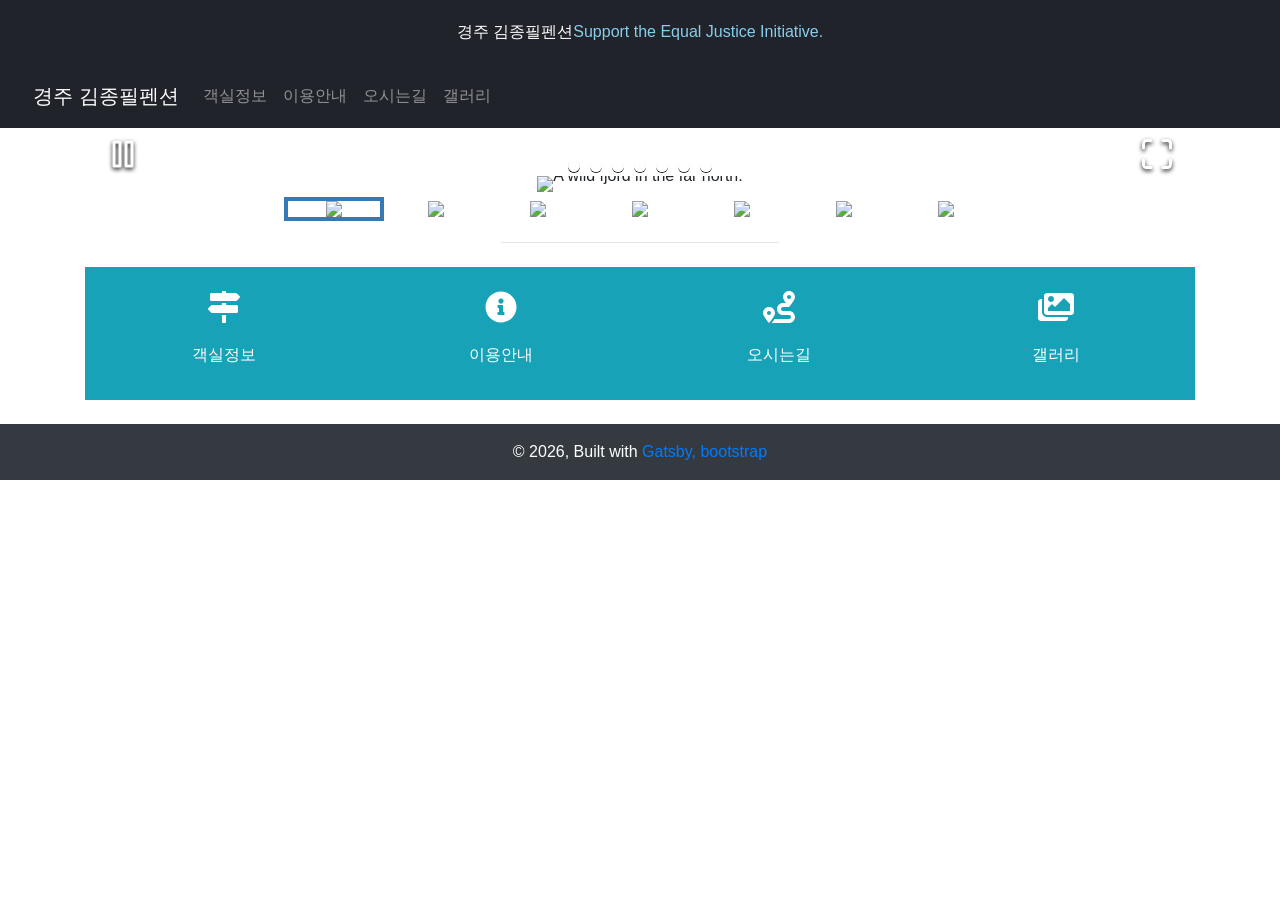
==== commit 1a13c23d: "Updates" ====
--- a/index.html
+++ b/index.html
@@ -1,7 +1,7 @@
-<!DOCTYPE html><html lang="en"><head><meta charSet="utf-8"/><meta http-equiv="x-ua-compatible" content="ie=edge"/><meta name="viewport" content="width=device-width, initial-scale=1, shrink-to-fit=no"/><style data-href="/styles.3c8ecf6fbfdb434c90c5.css" id="gatsby-global-css">.image-gallery{-webkit-tap-highlight-color:rgba(0,0,0,0)}
+<!DOCTYPE html><html lang="en"><head><meta charSet="utf-8"/><meta http-equiv="x-ua-compatible" content="ie=edge"/><meta name="viewport" content="width=device-width, initial-scale=1, shrink-to-fit=no"/><style data-href="/styles.4de1780ea35f152ed2e6.css" id="gatsby-global-css">.image-gallery{-webkit-tap-highlight-color:rgba(0,0,0,0)}
 /*!
  * Bootstrap v4.6.0 (https://getbootstrap.com/)
  * Copyright 2011-2021 The Bootstrap Authors
  * Copyright 2011-2021 Twitter, Inc.
  * Licensed under MIT (https://github.com/twbs/bootstrap/blob/main/LICENSE)
- */:root{--blue:#007bff;--indigo:#6610f2;--purple:#6f42c1;--pink:#e83e8c;--red:#dc3545;--orange:#fd7e14;--yellow:#ffc107;--green:#28a745;--teal:#20c997;--cyan:#17a2b8;--white:#fff;--gray:#6c757d;--gray-dark:#343a40;--primary:#007bff;--secondary:#6c757d;--success:#28a745;--info:#17a2b8;--warning:#ffc107;--danger:#dc3545;--light:#f8f9fa;--dark:#343a40;--breakpoint-xs:0;--breakpoint-sm:576px;--breakpoint-md:768px;--breakpoint-lg:992px;--breakpoint-xl:1200px;--font-family-sans-serif:-apple-system,BlinkMacSystemFont,"Segoe UI",Roboto,"Helvetica Neue",Arial,"Noto Sans","Liberation Sans",sans-serif,"Apple Color Emoji","Segoe UI Emoji","Segoe UI Symbol","Noto Color Emoji";--font-family-monospace:SFMono-Regular,Menlo,Monaco,Consolas,"Liberation Mono","Courier New",monospace}*,:after,:before{box-sizing:border-box}html{font-family:sans-serif;line-height:1.15;-webkit-text-size-adjust:100%;-webkit-tap-highlight-color:transparent}article,aside,figcaption,figure,footer,header,hgroup,main,nav,section{display:block}body{margin:0;font-family:-apple-system,BlinkMacSystemFont,Segoe UI,Roboto,Helvetica Neue,Arial,Noto Sans,Liberation Sans,sans-serif,Apple Color Emoji,Segoe UI Emoji,Segoe UI Symbol,Noto Color Emoji;font-size:1rem;font-weight:400;line-height:1.5;color:#212529;text-align:left;background-color:#fff}[tabindex="-1"]:focus:not(:focus-visible){outline:0!important}hr{box-sizing:content-box;height:0;overflow:visible}h1,h2,h3,h4,h5,h6{margin-top:0;margin-bottom:.5rem}p{margin-top:0;margin-bottom:1rem}abbr[data-original-title],abbr[title]{text-decoration:underline;-webkit-text-decoration:underline dotted;text-decoration:underline dotted;cursor:help;border-bottom:0;-webkit-text-decoration-skip-ink:none;text-decoration-skip-ink:none}address{font-style:normal;line-height:inherit}address,dl,ol,ul{margin-bottom:1rem}dl,ol,ul{margin-top:0}ol ol,ol ul,ul ol,ul ul{margin-bottom:0}dt{font-weight:700}dd{margin-bottom:.5rem;margin-left:0}blockquote{margin:0 0 1rem}b,strong{font-weight:bolder}small{font-size:80%}sub,sup{position:relative;font-size:75%;line-height:0;vertical-align:baseline}sub{bottom:-.25em}sup{top:-.5em}a{color:#007bff;text-decoration:none;background-color:transparent}a:hover{color:#0056b3;text-decoration:underline}a:not([href]):not([class]),a:not([href]):not([class]):hover{color:inherit;text-decoration:none}code,kbd,pre,samp{font-family:SFMono-Regular,Menlo,Monaco,Consolas,Liberation Mono,Courier New,monospace;font-size:1em}pre{margin-top:0;margin-bottom:1rem;overflow:auto;-ms-overflow-style:scrollbar}figure{margin:0 0 1rem}img{border-style:none}img,svg{vertical-align:middle}svg{overflow:hidden}table{border-collapse:collapse}caption{padding-top:.75rem;padding-bottom:.75rem;color:#6c757d;text-align:left;caption-side:bottom}th{text-align:inherit;text-align:-webkit-match-parent}label{display:inline-block;margin-bottom:.5rem}button{border-radius:0}button:focus:not(:focus-visible){outline:0}button,input,optgroup,select,textarea{margin:0;font-family:inherit;font-size:inherit;line-height:inherit}button,input{overflow:visible}button,select{text-transform:none}[role=button]{cursor:pointer}select{word-wrap:normal}[type=button],[type=reset],[type=submit],button{-webkit-appearance:button}[type=button]:not(:disabled),[type=reset]:not(:disabled),[type=submit]:not(:disabled),button:not(:disabled){cursor:pointer}[type=button]::-moz-focus-inner,[type=reset]::-moz-focus-inner,[type=submit]::-moz-focus-inner,button::-moz-focus-inner{padding:0;border-style:none}input[type=checkbox],input[type=radio]{box-sizing:border-box;padding:0}textarea{overflow:auto;resize:vertical}fieldset{min-width:0;padding:0;margin:0;border:0}legend{display:block;width:100%;max-width:100%;padding:0;margin-bottom:.5rem;font-size:1.5rem;line-height:inherit;color:inherit;white-space:normal}progress{vertical-align:baseline}[type=number]::-webkit-inner-spin-button,[type=number]::-webkit-outer-spin-button{height:auto}[type=search]{outline-offset:-2px;-webkit-appearance:none}[type=search]::-webkit-search-decoration{-webkit-appearance:none}::-webkit-file-upload-button{font:inherit;-webkit-appearance:button}output{display:inline-block}summary{display:list-item;cursor:pointer}template{display:none}[hidden]{display:none!important}.h1,.h2,.h3,.h4,.h5,.h6,h1,h2,h3,h4,h5,h6{margin-bottom:.5rem;font-weight:500;line-height:1.2}.h1,h1{font-size:2.5rem}.h2,h2{font-size:2rem}.h3,h3{font-size:1.75rem}.h4,h4{font-size:1.5rem}.h5,h5{font-size:1.25rem}.h6,h6{font-size:1rem}.lead{font-size:1.25rem;font-weight:300}.display-1{font-size:6rem}.display-1,.display-2{font-weight:300;line-height:1.2}.display-2{font-size:5.5rem}.display-3{font-size:4.5rem}.display-3,.display-4{font-weight:300;line-height:1.2}.display-4{font-size:3.5rem}hr{margin-top:1rem;margin-bottom:1rem;border:0;border-top:1px solid rgba(0,0,0,.1)}.small,small{font-size:80%;font-weight:400}.mark,mark{padding:.2em;background-color:#fcf8e3}.list-inline,.list-unstyled{padding-left:0;list-style:none}.list-inline-item{display:inline-block}.list-inline-item:not(:last-child){margin-right:.5rem}.initialism{font-size:90%;text-transform:uppercase}.blockquote{margin-bottom:1rem;font-size:1.25rem}.blockquote-footer{display:block;font-size:80%;color:#6c757d}.blockquote-footer:before{content:"\2014\A0"}.img-fluid,.img-thumbnail{max-width:100%;height:auto}.img-thumbnail{padding:.25rem;background-color:#fff;border:1px solid #dee2e6;border-radius:.25rem}.figure{display:inline-block}.figure-img{margin-bottom:.5rem;line-height:1}.figure-caption{font-size:90%;color:#6c757d}code{font-size:87.5%;color:#e83e8c;word-wrap:break-word}a>code{color:inherit}kbd{padding:.2rem .4rem;font-size:87.5%;color:#fff;background-color:#212529;border-radius:.2rem}kbd kbd{padding:0;font-size:100%;font-weight:700}pre{display:block;font-size:87.5%;color:#212529}pre code{font-size:inherit;color:inherit;word-break:normal}.pre-scrollable{max-height:340px;overflow-y:scroll}.container,.container-fluid,.container-lg,.container-md,.container-sm,.container-xl{width:100%;padding-right:15px;padding-left:15px;margin-right:auto;margin-left:auto}@media (min-width:576px){.container,.container-sm{max-width:540px}}@media (min-width:768px){.container,.container-md,.container-sm{max-width:720px}}@media (min-width:992px){.container,.container-lg,.container-md,.container-sm{max-width:960px}}@media (min-width:1200px){.container,.container-lg,.container-md,.container-sm,.container-xl{max-width:1140px}}.row{display:flex;flex-wrap:wrap;margin-right:-15px;margin-left:-15px}.no-gutters{margin-right:0;margin-left:0}.no-gutters>.col,.no-gutters>[class*=col-]{padding-right:0;padding-left:0}.col,.col-1,.col-2,.col-3,.col-4,.col-5,.col-6,.col-7,.col-8,.col-9,.col-10,.col-11,.col-12,.col-auto,.col-lg,.col-lg-1,.col-lg-2,.col-lg-3,.col-lg-4,.col-lg-5,.col-lg-6,.col-lg-7,.col-lg-8,.col-lg-9,.col-lg-10,.col-lg-11,.col-lg-12,.col-lg-auto,.col-md,.col-md-1,.col-md-2,.col-md-3,.col-md-4,.col-md-5,.col-md-6,.col-md-7,.col-md-8,.col-md-9,.col-md-10,.col-md-11,.col-md-12,.col-md-auto,.col-sm,.col-sm-1,.col-sm-2,.col-sm-3,.col-sm-4,.col-sm-5,.col-sm-6,.col-sm-7,.col-sm-8,.col-sm-9,.col-sm-10,.col-sm-11,.col-sm-12,.col-sm-auto,.col-xl,.col-xl-1,.col-xl-2,.col-xl-3,.col-xl-4,.col-xl-5,.col-xl-6,.col-xl-7,.col-xl-8,.col-xl-9,.col-xl-10,.col-xl-11,.col-xl-12,.col-xl-auto{position:relative;width:100%;padding-right:15px;padding-left:15px}.col{flex-basis:0;flex-grow:1;max-width:100%}.row-cols-1>*{flex:0 0 100%;max-width:100%}.row-cols-2>*{flex:0 0 50%;max-width:50%}.row-cols-3>*{flex:0 0 33.333333%;max-width:33.333333%}.row-cols-4>*{flex:0 0 25%;max-width:25%}.row-cols-5>*{flex:0 0 20%;max-width:20%}.row-cols-6>*{flex:0 0 16.666667%;max-width:16.666667%}.col-auto{flex:0 0 auto;width:auto;max-width:100%}.col-1{flex:0 0 8.333333%;max-width:8.333333%}.col-2{flex:0 0 16.666667%;max-width:16.666667%}.col-3{flex:0 0 25%;max-width:25%}.col-4{flex:0 0 33.333333%;max-width:33.333333%}.col-5{flex:0 0 41.666667%;max-width:41.666667%}.col-6{flex:0 0 50%;max-width:50%}.col-7{flex:0 0 58.333333%;max-width:58.333333%}.col-8{flex:0 0 66.666667%;max-width:66.666667%}.col-9{flex:0 0 75%;max-width:75%}.col-10{flex:0 0 83.333333%;max-width:83.333333%}.col-11{flex:0 0 91.666667%;max-width:91.666667%}.col-12{flex:0 0 100%;max-width:100%}.order-first{order:-1}.order-last{order:13}.order-0{order:0}.order-1{order:1}.order-2{order:2}.order-3{order:3}.order-4{order:4}.order-5{order:5}.order-6{order:6}.order-7{order:7}.order-8{order:8}.order-9{order:9}.order-10{order:10}.order-11{order:11}.order-12{order:12}.offset-1{margin-left:8.333333%}.offset-2{margin-left:16.666667%}.offset-3{margin-left:25%}.offset-4{margin-left:33.333333%}.offset-5{margin-left:41.666667%}.offset-6{margin-left:50%}.offset-7{margin-left:58.333333%}.offset-8{margin-left:66.666667%}.offset-9{margin-left:75%}.offset-10{margin-left:83.333333%}.offset-11{margin-left:91.666667%}@media (min-width:576px){.col-sm{flex-basis:0;flex-grow:1;max-width:100%}.row-cols-sm-1>*{flex:0 0 100%;max-width:100%}.row-cols-sm-2>*{flex:0 0 50%;max-width:50%}.row-cols-sm-3>*{flex:0 0 33.333333%;max-width:33.333333%}.row-cols-sm-4>*{flex:0 0 25%;max-width:25%}.row-cols-sm-5>*{flex:0 0 20%;max-width:20%}.row-cols-sm-6>*{flex:0 0 16.666667%;max-width:16.666667%}.col-sm-auto{flex:0 0 auto;width:auto;max-width:100%}.col-sm-1{flex:0 0 8.333333%;max-width:8.333333%}.col-sm-2{flex:0 0 16.666667%;max-width:16.666667%}.col-sm-3{flex:0 0 25%;max-width:25%}.col-sm-4{flex:0 0 33.333333%;max-width:33.333333%}.col-sm-5{flex:0 0 41.666667%;max-width:41.666667%}.col-sm-6{flex:0 0 50%;max-width:50%}.col-sm-7{flex:0 0 58.333333%;max-width:58.333333%}.col-sm-8{flex:0 0 66.666667%;max-width:66.666667%}.col-sm-9{flex:0 0 75%;max-width:75%}.col-sm-10{flex:0 0 83.333333%;max-width:83.333333%}.col-sm-11{flex:0 0 91.666667%;max-width:91.666667%}.col-sm-12{flex:0 0 100%;max-width:100%}.order-sm-first{order:-1}.order-sm-last{order:13}.order-sm-0{order:0}.order-sm-1{order:1}.order-sm-2{order:2}.order-sm-3{order:3}.order-sm-4{order:4}.order-sm-5{order:5}.order-sm-6{order:6}.order-sm-7{order:7}.order-sm-8{order:8}.order-sm-9{order:9}.order-sm-10{order:10}.order-sm-11{order:11}.order-sm-12{order:12}.offset-sm-0{margin-left:0}.offset-sm-1{margin-left:8.333333%}.offset-sm-2{margin-left:16.666667%}.offset-sm-3{margin-left:25%}.offset-sm-4{margin-left:33.333333%}.offset-sm-5{margin-left:41.666667%}.offset-sm-6{margin-left:50%}.offset-sm-7{margin-left:58.333333%}.offset-sm-8{margin-left:66.666667%}.offset-sm-9{margin-left:75%}.offset-sm-10{margin-left:83.333333%}.offset-sm-11{margin-left:91.666667%}}@media (min-width:768px){.col-md{flex-basis:0;flex-grow:1;max-width:100%}.row-cols-md-1>*{flex:0 0 100%;max-width:100%}.row-cols-md-2>*{flex:0 0 50%;max-width:50%}.row-cols-md-3>*{flex:0 0 33.333333%;max-width:33.333333%}.row-cols-md-4>*{flex:0 0 25%;max-width:25%}.row-cols-md-5>*{flex:0 0 20%;max-width:20%}.row-cols-md-6>*{flex:0 0 16.666667%;max-width:16.666667%}.col-md-auto{flex:0 0 auto;width:auto;max-width:100%}.col-md-1{flex:0 0 8.333333%;max-width:8.333333%}.col-md-2{flex:0 0 16.666667%;max-width:16.666667%}.col-md-3{flex:0 0 25%;max-width:25%}.col-md-4{flex:0 0 33.333333%;max-width:33.333333%}.col-md-5{flex:0 0 41.666667%;max-width:41.666667%}.col-md-6{flex:0 0 50%;max-width:50%}.col-md-7{flex:0 0 58.333333%;max-width:58.333333%}.col-md-8{flex:0 0 66.666667%;max-width:66.666667%}.col-md-9{flex:0 0 75%;max-width:75%}.col-md-10{flex:0 0 83.333333%;max-width:83.333333%}.col-md-11{flex:0 0 91.666667%;max-width:91.666667%}.col-md-12{flex:0 0 100%;max-width:100%}.order-md-first{order:-1}.order-md-last{order:13}.order-md-0{order:0}.order-md-1{order:1}.order-md-2{order:2}.order-md-3{order:3}.order-md-4{order:4}.order-md-5{order:5}.order-md-6{order:6}.order-md-7{order:7}.order-md-8{order:8}.order-md-9{order:9}.order-md-10{order:10}.order-md-11{order:11}.order-md-12{order:12}.offset-md-0{margin-left:0}.offset-md-1{margin-left:8.333333%}.offset-md-2{margin-left:16.666667%}.offset-md-3{margin-left:25%}.offset-md-4{margin-left:33.333333%}.offset-md-5{margin-left:41.666667%}.offset-md-6{margin-left:50%}.offset-md-7{margin-left:58.333333%}.offset-md-8{margin-left:66.666667%}.offset-md-9{margin-left:75%}.offset-md-10{margin-left:83.333333%}.offset-md-11{margin-left:91.666667%}}@media (min-width:992px){.col-lg{flex-basis:0;flex-grow:1;max-width:100%}.row-cols-lg-1>*{flex:0 0 100%;max-width:100%}.row-cols-lg-2>*{flex:0 0 50%;max-width:50%}.row-cols-lg-3>*{flex:0 0 33.333333%;max-width:33.333333%}.row-cols-lg-4>*{flex:0 0 25%;max-width:25%}.row-cols-lg-5>*{flex:0 0 20%;max-width:20%}.row-cols-lg-6>*{flex:0 0 16.666667%;max-width:16.666667%}.col-lg-auto{flex:0 0 auto;width:auto;max-width:100%}.col-lg-1{flex:0 0 8.333333%;max-width:8.333333%}.col-lg-2{flex:0 0 16.666667%;max-width:16.666667%}.col-lg-3{flex:0 0 25%;max-width:25%}.col-lg-4{flex:0 0 33.333333%;max-width:33.333333%}.col-lg-5{flex:0 0 41.666667%;max-width:41.666667%}.col-lg-6{flex:0 0 50%;max-width:50%}.col-lg-7{flex:0 0 58.333333%;max-width:58.333333%}.col-lg-8{flex:0 0 66.666667%;max-width:66.666667%}.col-lg-9{flex:0 0 75%;max-width:75%}.col-lg-10{flex:0 0 83.333333%;max-width:83.333333%}.col-lg-11{flex:0 0 91.666667%;max-width:91.666667%}.col-lg-12{flex:0 0 100%;max-width:100%}.order-lg-first{order:-1}.order-lg-last{order:13}.order-lg-0{order:0}.order-lg-1{order:1}.order-lg-2{order:2}.order-lg-3{order:3}.order-lg-4{order:4}.order-lg-5{order:5}.order-lg-6{order:6}.order-lg-7{order:7}.order-lg-8{order:8}.order-lg-9{order:9}.order-lg-10{order:10}.order-lg-11{order:11}.order-lg-12{order:12}.offset-lg-0{margin-left:0}.offset-lg-1{margin-left:8.333333%}.offset-lg-2{margin-left:16.666667%}.offset-lg-3{margin-left:25%}.offset-lg-4{margin-left:33.333333%}.offset-lg-5{margin-left:41.666667%}.offset-lg-6{margin-left:50%}.offset-lg-7{margin-left:58.333333%}.offset-lg-8{margin-left:66.666667%}.offset-lg-9{margin-left:75%}.offset-lg-10{margin-left:83.333333%}.offset-lg-11{margin-left:91.666667%}}@media (min-width:1200px){.col-xl{flex-basis:0;flex-grow:1;max-width:100%}.row-cols-xl-1>*{flex:0 0 100%;max-width:100%}.row-cols-xl-2>*{flex:0 0 50%;max-width:50%}.row-cols-xl-3>*{flex:0 0 33.333333%;max-width:33.333333%}.row-cols-xl-4>*{flex:0 0 25%;max-width:25%}.row-cols-xl-5>*{flex:0 0 20%;max-width:20%}.row-cols-xl-6>*{flex:0 0 16.666667%;max-width:16.666667%}.col-xl-auto{flex:0 0 auto;width:auto;max-width:100%}.col-xl-1{flex:0 0 8.333333%;max-width:8.333333%}.col-xl-2{flex:0 0 16.666667%;max-width:16.666667%}.col-xl-3{flex:0 0 25%;max-width:25%}.col-xl-4{flex:0 0 33.333333%;max-width:33.333333%}.col-xl-5{flex:0 0 41.666667%;max-width:41.666667%}.col-xl-6{flex:0 0 50%;max-width:50%}.col-xl-7{flex:0 0 58.333333%;max-width:58.333333%}.col-xl-8{flex:0 0 66.666667%;max-width:66.666667%}.col-xl-9{flex:0 0 75%;max-width:75%}.col-xl-10{flex:0 0 83.333333%;max-width:83.333333%}.col-xl-11{flex:0 0 91.666667%;max-width:91.666667%}.col-xl-12{flex:0 0 100%;max-width:100%}.order-xl-first{order:-1}.order-xl-last{order:13}.order-xl-0{order:0}.order-xl-1{order:1}.order-xl-2{order:2}.order-xl-3{order:3}.order-xl-4{order:4}.order-xl-5{order:5}.order-xl-6{order:6}.order-xl-7{order:7}.order-xl-8{order:8}.order-xl-9{order:9}.order-xl-10{order:10}.order-xl-11{order:11}.order-xl-12{order:12}.offset-xl-0{margin-left:0}.offset-xl-1{margin-left:8.333333%}.offset-xl-2{margin-left:16.666667%}.offset-xl-3{margin-left:25%}.offset-xl-4{margin-left:33.333333%}.offset-xl-5{margin-left:41.666667%}.offset-xl-6{margin-left:50%}.offset-xl-7{margin-left:58.333333%}.offset-xl-8{margin-left:66.666667%}.offset-xl-9{margin-left:75%}.offset-xl-10{margin-left:83.333333%}.offset-xl-11{margin-left:91.666667%}}.table{width:100%;margin-bottom:1rem;color:#212529}.table td,.table th{padding:.75rem;vertical-align:top;border-top:1px solid #dee2e6}.table thead th{vertical-align:bottom;border-bottom:2px solid #dee2e6}.table tbody+tbody{border-top:2px solid #dee2e6}.table-sm td,.table-sm th{padding:.3rem}.table-bordered,.table-bordered td,.table-bordered th{border:1px solid #dee2e6}.table-bordered thead td,.table-bordered thead th{border-bottom-width:2px}.table-borderless tbody+tbody,.table-borderless td,.table-borderless th,.table-borderless thead th{border:0}.table-striped tbody tr:nth-of-type(odd){background-color:rgba(0,0,0,.05)}.table-hover tbody tr:hover{color:#212529;background-color:rgba(0,0,0,.075)}.table-primary,.table-primary>td,.table-primary>th{background-color:#b8daff}.table-primary tbody+tbody,.table-primary td,.table-primary th,.table-primary thead th{border-color:#7abaff}.table-hover .table-primary:hover,.table-hover .table-primary:hover>td,.table-hover .table-primary:hover>th{background-color:#9fcdff}.table-secondary,.table-secondary>td,.table-secondary>th{background-color:#d6d8db}.table-secondary tbody+tbody,.table-secondary td,.table-secondary th,.table-secondary thead th{border-color:#b3b7bb}.table-hover .table-secondary:hover,.table-hover .table-secondary:hover>td,.table-hover .table-secondary:hover>th{background-color:#c8cbcf}.table-success,.table-success>td,.table-success>th{background-color:#c3e6cb}.table-success tbody+tbody,.table-success td,.table-success th,.table-success thead th{border-color:#8fd19e}.table-hover .table-success:hover,.table-hover .table-success:hover>td,.table-hover .table-success:hover>th{background-color:#b1dfbb}.table-info,.table-info>td,.table-info>th{background-color:#bee5eb}.table-info tbody+tbody,.table-info td,.table-info th,.table-info thead th{border-color:#86cfda}.table-hover .table-info:hover,.table-hover .table-info:hover>td,.table-hover .table-info:hover>th{background-color:#abdde5}.table-warning,.table-warning>td,.table-warning>th{background-color:#ffeeba}.table-warning tbody+tbody,.table-warning td,.table-warning th,.table-warning thead th{border-color:#ffdf7e}.table-hover .table-warning:hover,.table-hover .table-warning:hover>td,.table-hover .table-warning:hover>th{background-color:#ffe8a1}.table-danger,.table-danger>td,.table-danger>th{background-color:#f5c6cb}.table-danger tbody+tbody,.table-danger td,.table-danger th,.table-danger thead th{border-color:#ed969e}.table-hover .table-danger:hover,.table-hover .table-danger:hover>td,.table-hover .table-danger:hover>th{background-color:#f1b0b7}.table-light,.table-light>td,.table-light>th{background-color:#fdfdfe}.table-light tbody+tbody,.table-light td,.table-light th,.table-light thead th{border-color:#fbfcfc}.table-hover .table-light:hover,.table-hover .table-light:hover>td,.table-hover .table-light:hover>th{background-color:#ececf6}.table-dark,.table-dark>td,.table-dark>th{background-color:#c6c8ca}.table-dark tbody+tbody,.table-dark td,.table-dark th,.table-dark thead th{border-color:#95999c}.table-hover .table-dark:hover,.table-hover .table-dark:hover>td,.table-hover .table-dark:hover>th{background-color:#b9bbbe}.table-active,.table-active>td,.table-active>th,.table-hover .table-active:hover,.table-hover .table-active:hover>td,.table-hover .table-active:hover>th{background-color:rgba(0,0,0,.075)}.table .thead-dark th{color:#fff;background-color:#343a40;border-color:#454d55}.table .thead-light th{color:#495057;background-color:#e9ecef;border-color:#dee2e6}.table-dark{color:#fff;background-color:#343a40}.table-dark td,.table-dark th,.table-dark thead th{border-color:#454d55}.table-dark.table-bordered{border:0}.table-dark.table-striped tbody tr:nth-of-type(odd){background-color:hsla(0,0%,100%,.05)}.table-dark.table-hover tbody tr:hover{color:#fff;background-color:hsla(0,0%,100%,.075)}@media (max-width:575.98px){.table-responsive-sm{display:block;width:100%;overflow-x:auto;-webkit-overflow-scrolling:touch}.table-responsive-sm>.table-bordered{border:0}}@media (max-width:767.98px){.table-responsive-md{display:block;width:100%;overflow-x:auto;-webkit-overflow-scrolling:touch}.table-responsive-md>.table-bordered{border:0}}@media (max-width:991.98px){.table-responsive-lg{display:block;width:100%;overflow-x:auto;-webkit-overflow-scrolling:touch}.table-responsive-lg>.table-bordered{border:0}}@media (max-width:1199.98px){.table-responsive-xl{display:block;width:100%;overflow-x:auto;-webkit-overflow-scrolling:touch}.table-responsive-xl>.table-bordered{border:0}}.table-responsive{display:block;width:100%;overflow-x:auto;-webkit-overflow-scrolling:touch}.table-responsive>.table-bordered{border:0}.form-control{display:block;width:100%;height:calc(1.5em + .75rem + 2px);padding:.375rem .75rem;font-size:1rem;font-weight:400;line-height:1.5;color:#495057;background-color:#fff;background-clip:padding-box;border:1px solid #ced4da;border-radius:.25rem;transition:border-color .15s ease-in-out,box-shadow .15s ease-in-out}@media (prefers-reduced-motion:reduce){.form-control{transition:none}}.form-control::-ms-expand{background-color:transparent;border:0}.form-control:-moz-focusring{color:transparent;text-shadow:0 0 0 #495057}.form-control:focus{color:#495057;background-color:#fff;border-color:#80bdff;outline:0;box-shadow:0 0 0 .2rem rgba(0,123,255,.25)}.form-control:-ms-input-placeholder{color:#6c757d;opacity:1}.form-control::placeholder{color:#6c757d;opacity:1}.form-control:disabled,.form-control[readonly]{background-color:#e9ecef;opacity:1}input[type=date].form-control,input[type=datetime-local].form-control,input[type=month].form-control,input[type=time].form-control{-webkit-appearance:none;-moz-appearance:none;appearance:none}select.form-control:focus::-ms-value{color:#495057;background-color:#fff}.form-control-file,.form-control-range{display:block;width:100%}.col-form-label{padding-top:calc(.375rem + 1px);padding-bottom:calc(.375rem + 1px);margin-bottom:0;font-size:inherit;line-height:1.5}.col-form-label-lg{padding-top:calc(.5rem + 1px);padding-bottom:calc(.5rem + 1px);font-size:1.25rem;line-height:1.5}.col-form-label-sm{padding-top:calc(.25rem + 1px);padding-bottom:calc(.25rem + 1px);font-size:.875rem;line-height:1.5}.form-control-plaintext{display:block;width:100%;padding:.375rem 0;margin-bottom:0;font-size:1rem;line-height:1.5;color:#212529;background-color:transparent;border:solid transparent;border-width:1px 0}.form-control-plaintext.form-control-lg,.form-control-plaintext.form-control-sm{padding-right:0;padding-left:0}.form-control-sm{height:calc(1.5em + .5rem + 2px);padding:.25rem .5rem;font-size:.875rem;line-height:1.5;border-radius:.2rem}.form-control-lg{height:calc(1.5em + 1rem + 2px);padding:.5rem 1rem;font-size:1.25rem;line-height:1.5;border-radius:.3rem}select.form-control[multiple],select.form-control[size],textarea.form-control{height:auto}.form-group{margin-bottom:1rem}.form-text{display:block;margin-top:.25rem}.form-row{display:flex;flex-wrap:wrap;margin-right:-5px;margin-left:-5px}.form-row>.col,.form-row>[class*=col-]{padding-right:5px;padding-left:5px}.form-check{position:relative;display:block;padding-left:1.25rem}.form-check-input{position:absolute;margin-top:.3rem;margin-left:-1.25rem}.form-check-input:disabled~.form-check-label,.form-check-input[disabled]~.form-check-label{color:#6c757d}.form-check-label{margin-bottom:0}.form-check-inline{display:inline-flex;align-items:center;padding-left:0;margin-right:.75rem}.form-check-inline .form-check-input{position:static;margin-top:0;margin-right:.3125rem;margin-left:0}.valid-feedback{display:none;width:100%;margin-top:.25rem;font-size:80%;color:#28a745}.valid-tooltip{position:absolute;top:100%;left:0;z-index:5;display:none;max-width:100%;padding:.25rem .5rem;margin-top:.1rem;font-size:.875rem;line-height:1.5;color:#fff;background-color:rgba(40,167,69,.9);border-radius:.25rem}.form-row>.col>.valid-tooltip,.form-row>[class*=col-]>.valid-tooltip{left:5px}.is-valid~.valid-feedback,.is-valid~.valid-tooltip,.was-validated :valid~.valid-feedback,.was-validated :valid~.valid-tooltip{display:block}.form-control.is-valid,.was-validated .form-control:valid{border-color:#28a745;padding-right:calc(1.5em + .75rem);background-image:url("data:image/svg+xml;charset=utf-8,%3Csvg xmlns='http://www.w3.org/2000/svg' width='8' height='8' viewBox='0 0 8 8'%3E%3Cpath fill='%2328a745' d='M2.3 6.73L.6 4.53c-.4-1.04.46-1.4 1.1-.8l1.1 1.4 3.4-3.8c.6-.63 1.6-.27 1.2.7l-4 4.6c-.43.5-.8.4-1.1.1z'/%3E%3C/svg%3E");background-repeat:no-repeat;background-position:right calc(.375em + .1875rem) center;background-size:calc(.75em + .375rem) calc(.75em + .375rem)}.form-control.is-valid:focus,.was-validated .form-control:valid:focus{border-color:#28a745;box-shadow:0 0 0 .2rem rgba(40,167,69,.25)}.was-validated textarea.form-control:valid,textarea.form-control.is-valid{padding-right:calc(1.5em + .75rem);background-position:top calc(.375em + .1875rem) right calc(.375em + .1875rem)}.custom-select.is-valid,.was-validated .custom-select:valid{border-color:#28a745;padding-right:calc(.75em + 2.3125rem);background:url("data:image/svg+xml;charset=utf-8,%3Csvg xmlns='http://www.w3.org/2000/svg' width='4' height='5' viewBox='0 0 4 5'%3E%3Cpath fill='%23343a40' d='M2 0L0 2h4zm0 5L0 3h4z'/%3E%3C/svg%3E") right .75rem center/8px 10px no-repeat,#fff url("data:image/svg+xml;charset=utf-8,%3Csvg xmlns='http://www.w3.org/2000/svg' width='8' height='8' viewBox='0 0 8 8'%3E%3Cpath fill='%2328a745' d='M2.3 6.73L.6 4.53c-.4-1.04.46-1.4 1.1-.8l1.1 1.4 3.4-3.8c.6-.63 1.6-.27 1.2.7l-4 4.6c-.43.5-.8.4-1.1.1z'/%3E%3C/svg%3E") center right 1.75rem/calc(.75em + .375rem) calc(.75em + .375rem) no-repeat}.custom-select.is-valid:focus,.was-validated .custom-select:valid:focus{border-color:#28a745;box-shadow:0 0 0 .2rem rgba(40,167,69,.25)}.form-check-input.is-valid~.form-check-label,.was-validated .form-check-input:valid~.form-check-label{color:#28a745}.form-check-input.is-valid~.valid-feedback,.form-check-input.is-valid~.valid-tooltip,.was-validated .form-check-input:valid~.valid-feedback,.was-validated .form-check-input:valid~.valid-tooltip{display:block}.custom-control-input.is-valid~.custom-control-label,.was-validated .custom-control-input:valid~.custom-control-label{color:#28a745}.custom-control-input.is-valid~.custom-control-label:before,.was-validated .custom-control-input:valid~.custom-control-label:before{border-color:#28a745}.custom-control-input.is-valid:checked~.custom-control-label:before,.was-validated .custom-control-input:valid:checked~.custom-control-label:before{border-color:#34ce57;background-color:#34ce57}.custom-control-input.is-valid:focus~.custom-control-label:before,.was-validated .custom-control-input:valid:focus~.custom-control-label:before{box-shadow:0 0 0 .2rem rgba(40,167,69,.25)}.custom-control-input.is-valid:focus:not(:checked)~.custom-control-label:before,.custom-file-input.is-valid~.custom-file-label,.was-validated .custom-control-input:valid:focus:not(:checked)~.custom-control-label:before,.was-validated .custom-file-input:valid~.custom-file-label{border-color:#28a745}.custom-file-input.is-valid:focus~.custom-file-label,.was-validated .custom-file-input:valid:focus~.custom-file-label{border-color:#28a745;box-shadow:0 0 0 .2rem rgba(40,167,69,.25)}.invalid-feedback{display:none;width:100%;margin-top:.25rem;font-size:80%;color:#dc3545}.invalid-tooltip{position:absolute;top:100%;left:0;z-index:5;display:none;max-width:100%;padding:.25rem .5rem;margin-top:.1rem;font-size:.875rem;line-height:1.5;color:#fff;background-color:rgba(220,53,69,.9);border-radius:.25rem}.form-row>.col>.invalid-tooltip,.form-row>[class*=col-]>.invalid-tooltip{left:5px}.is-invalid~.invalid-feedback,.is-invalid~.invalid-tooltip,.was-validated :invalid~.invalid-feedback,.was-validated :invalid~.invalid-tooltip{display:block}.form-control.is-invalid,.was-validated .form-control:invalid{border-color:#dc3545;padding-right:calc(1.5em + .75rem);background-image:url("data:image/svg+xml;charset=utf-8,%3Csvg xmlns='http://www.w3.org/2000/svg' width='12' height='12' fill='none' stroke='%23dc3545' viewBox='0 0 12 12'%3E%3Ccircle cx='6' cy='6' r='4.5'/%3E%3Cpath stroke-linejoin='round' d='M5.8 3.6h.4L6 6.5z'/%3E%3Ccircle cx='6' cy='8.2' r='.6' fill='%23dc3545' stroke='none'/%3E%3C/svg%3E");background-repeat:no-repeat;background-position:right calc(.375em + .1875rem) center;background-size:calc(.75em + .375rem) calc(.75em + .375rem)}.form-control.is-invalid:focus,.was-validated .form-control:invalid:focus{border-color:#dc3545;box-shadow:0 0 0 .2rem rgba(220,53,69,.25)}.was-validated textarea.form-control:invalid,textarea.form-control.is-invalid{padding-right:calc(1.5em + .75rem);background-position:top calc(.375em + .1875rem) right calc(.375em + .1875rem)}.custom-select.is-invalid,.was-validated .custom-select:invalid{border-color:#dc3545;padding-right:calc(.75em + 2.3125rem);background:url("data:image/svg+xml;charset=utf-8,%3Csvg xmlns='http://www.w3.org/2000/svg' width='4' height='5' viewBox='0 0 4 5'%3E%3Cpath fill='%23343a40' d='M2 0L0 2h4zm0 5L0 3h4z'/%3E%3C/svg%3E") right .75rem center/8px 10px no-repeat,#fff url("data:image/svg+xml;charset=utf-8,%3Csvg xmlns='http://www.w3.org/2000/svg' width='12' height='12' fill='none' stroke='%23dc3545' viewBox='0 0 12 12'%3E%3Ccircle cx='6' cy='6' r='4.5'/%3E%3Cpath stroke-linejoin='round' d='M5.8 3.6h.4L6 6.5z'/%3E%3Ccircle cx='6' cy='8.2' r='.6' fill='%23dc3545' stroke='none'/%3E%3C/svg%3E") center right 1.75rem/calc(.75em + .375rem) calc(.75em + .375rem) no-repeat}.custom-select.is-invalid:focus,.was-validated .custom-select:invalid:focus{border-color:#dc3545;box-shadow:0 0 0 .2rem rgba(220,53,69,.25)}.form-check-input.is-invalid~.form-check-label,.was-validated .form-check-input:invalid~.form-check-label{color:#dc3545}.form-check-input.is-invalid~.invalid-feedback,.form-check-input.is-invalid~.invalid-tooltip,.was-validated .form-check-input:invalid~.invalid-feedback,.was-validated .form-check-input:invalid~.invalid-tooltip{display:block}.custom-control-input.is-invalid~.custom-control-label,.was-validated .custom-control-input:invalid~.custom-control-label{color:#dc3545}.custom-control-input.is-invalid~.custom-control-label:before,.was-validated .custom-control-input:invalid~.custom-control-label:before{border-color:#dc3545}.custom-control-input.is-invalid:checked~.custom-control-label:before,.was-validated .custom-control-input:invalid:checked~.custom-control-label:before{border-color:#e4606d;background-color:#e4606d}.custom-control-input.is-invalid:focus~.custom-control-label:before,.was-validated .custom-control-input:invalid:focus~.custom-control-label:before{box-shadow:0 0 0 .2rem rgba(220,53,69,.25)}.custom-control-input.is-invalid:focus:not(:checked)~.custom-control-label:before,.custom-file-input.is-invalid~.custom-file-label,.was-validated .custom-control-input:invalid:focus:not(:checked)~.custom-control-label:before,.was-validated .custom-file-input:invalid~.custom-file-label{border-color:#dc3545}.custom-file-input.is-invalid:focus~.custom-file-label,.was-validated .custom-file-input:invalid:focus~.custom-file-label{border-color:#dc3545;box-shadow:0 0 0 .2rem rgba(220,53,69,.25)}.form-inline{display:flex;flex-flow:row wrap;align-items:center}.form-inline .form-check{width:100%}@media (min-width:576px){.form-inline label{justify-content:center}.form-inline .form-group,.form-inline label{display:flex;align-items:center;margin-bottom:0}.form-inline .form-group{flex:0 0 auto;flex-flow:row wrap}.form-inline .form-control{display:inline-block;width:auto;vertical-align:middle}.form-inline .form-control-plaintext{display:inline-block}.form-inline .custom-select,.form-inline .input-group{width:auto}.form-inline .form-check{display:flex;align-items:center;justify-content:center;width:auto;padding-left:0}.form-inline .form-check-input{position:relative;flex-shrink:0;margin-top:0;margin-right:.25rem;margin-left:0}.form-inline .custom-control{align-items:center;justify-content:center}.form-inline .custom-control-label{margin-bottom:0}}.btn{display:inline-block;font-weight:400;color:#212529;text-align:center;vertical-align:middle;-webkit-user-select:none;-ms-user-select:none;user-select:none;background-color:transparent;border:1px solid transparent;padding:.375rem .75rem;font-size:1rem;line-height:1.5;border-radius:.25rem;transition:color .15s ease-in-out,background-color .15s ease-in-out,border-color .15s ease-in-out,box-shadow .15s ease-in-out}@media (prefers-reduced-motion:reduce){.btn{transition:none}}.btn:hover{color:#212529;text-decoration:none}.btn.focus,.btn:focus{outline:0;box-shadow:0 0 0 .2rem rgba(0,123,255,.25)}.btn.disabled,.btn:disabled{opacity:.65}.btn:not(:disabled):not(.disabled){cursor:pointer}a.btn.disabled,fieldset:disabled a.btn{pointer-events:none}.btn-primary{color:#fff;background-color:#007bff;border-color:#007bff}.btn-primary.focus,.btn-primary:focus,.btn-primary:hover{color:#fff;background-color:#0069d9;border-color:#0062cc}.btn-primary.focus,.btn-primary:focus{box-shadow:0 0 0 .2rem rgba(38,143,255,.5)}.btn-primary.disabled,.btn-primary:disabled{color:#fff;background-color:#007bff;border-color:#007bff}.btn-primary:not(:disabled):not(.disabled).active,.btn-primary:not(:disabled):not(.disabled):active,.show>.btn-primary.dropdown-toggle{color:#fff;background-color:#0062cc;border-color:#005cbf}.btn-primary:not(:disabled):not(.disabled).active:focus,.btn-primary:not(:disabled):not(.disabled):active:focus,.show>.btn-primary.dropdown-toggle:focus{box-shadow:0 0 0 .2rem rgba(38,143,255,.5)}.btn-secondary{color:#fff;background-color:#6c757d;border-color:#6c757d}.btn-secondary.focus,.btn-secondary:focus,.btn-secondary:hover{color:#fff;background-color:#5a6268;border-color:#545b62}.btn-secondary.focus,.btn-secondary:focus{box-shadow:0 0 0 .2rem rgba(130,138,145,.5)}.btn-secondary.disabled,.btn-secondary:disabled{color:#fff;background-color:#6c757d;border-color:#6c757d}.btn-secondary:not(:disabled):not(.disabled).active,.btn-secondary:not(:disabled):not(.disabled):active,.show>.btn-secondary.dropdown-toggle{color:#fff;background-color:#545b62;border-color:#4e555b}.btn-secondary:not(:disabled):not(.disabled).active:focus,.btn-secondary:not(:disabled):not(.disabled):active:focus,.show>.btn-secondary.dropdown-toggle:focus{box-shadow:0 0 0 .2rem rgba(130,138,145,.5)}.btn-success{color:#fff;background-color:#28a745;border-color:#28a745}.btn-success.focus,.btn-success:focus,.btn-success:hover{color:#fff;background-color:#218838;border-color:#1e7e34}.btn-success.focus,.btn-success:focus{box-shadow:0 0 0 .2rem rgba(72,180,97,.5)}.btn-success.disabled,.btn-success:disabled{color:#fff;background-color:#28a745;border-color:#28a745}.btn-success:not(:disabled):not(.disabled).active,.btn-success:not(:disabled):not(.disabled):active,.show>.btn-success.dropdown-toggle{color:#fff;background-color:#1e7e34;border-color:#1c7430}.btn-success:not(:disabled):not(.disabled).active:focus,.btn-success:not(:disabled):not(.disabled):active:focus,.show>.btn-success.dropdown-toggle:focus{box-shadow:0 0 0 .2rem rgba(72,180,97,.5)}.btn-info{color:#fff;background-color:#17a2b8;border-color:#17a2b8}.btn-info.focus,.btn-info:focus,.btn-info:hover{color:#fff;background-color:#138496;border-color:#117a8b}.btn-info.focus,.btn-info:focus{box-shadow:0 0 0 .2rem rgba(58,176,195,.5)}.btn-info.disabled,.btn-info:disabled{color:#fff;background-color:#17a2b8;border-color:#17a2b8}.btn-info:not(:disabled):not(.disabled).active,.btn-info:not(:disabled):not(.disabled):active,.show>.btn-info.dropdown-toggle{color:#fff;background-color:#117a8b;border-color:#10707f}.btn-info:not(:disabled):not(.disabled).active:focus,.btn-info:not(:disabled):not(.disabled):active:focus,.show>.btn-info.dropdown-toggle:focus{box-shadow:0 0 0 .2rem rgba(58,176,195,.5)}.btn-warning{color:#212529;background-color:#ffc107;border-color:#ffc107}.btn-warning.focus,.btn-warning:focus,.btn-warning:hover{color:#212529;background-color:#e0a800;border-color:#d39e00}.btn-warning.focus,.btn-warning:focus{box-shadow:0 0 0 .2rem rgba(222,170,12,.5)}.btn-warning.disabled,.btn-warning:disabled{color:#212529;background-color:#ffc107;border-color:#ffc107}.btn-warning:not(:disabled):not(.disabled).active,.btn-warning:not(:disabled):not(.disabled):active,.show>.btn-warning.dropdown-toggle{color:#212529;background-color:#d39e00;border-color:#c69500}.btn-warning:not(:disabled):not(.disabled).active:focus,.btn-warning:not(:disabled):not(.disabled):active:focus,.show>.btn-warning.dropdown-toggle:focus{box-shadow:0 0 0 .2rem rgba(222,170,12,.5)}.btn-danger{color:#fff;background-color:#dc3545;border-color:#dc3545}.btn-danger.focus,.btn-danger:focus,.btn-danger:hover{color:#fff;background-color:#c82333;border-color:#bd2130}.btn-danger.focus,.btn-danger:focus{box-shadow:0 0 0 .2rem rgba(225,83,97,.5)}.btn-danger.disabled,.btn-danger:disabled{color:#fff;background-color:#dc3545;border-color:#dc3545}.btn-danger:not(:disabled):not(.disabled).active,.btn-danger:not(:disabled):not(.disabled):active,.show>.btn-danger.dropdown-toggle{color:#fff;background-color:#bd2130;border-color:#b21f2d}.btn-danger:not(:disabled):not(.disabled).active:focus,.btn-danger:not(:disabled):not(.disabled):active:focus,.show>.btn-danger.dropdown-toggle:focus{box-shadow:0 0 0 .2rem rgba(225,83,97,.5)}.btn-light{color:#212529;background-color:#f8f9fa;border-color:#f8f9fa}.btn-light.focus,.btn-light:focus,.btn-light:hover{color:#212529;background-color:#e2e6ea;border-color:#dae0e5}.btn-light.focus,.btn-light:focus{box-shadow:0 0 0 .2rem rgba(216,217,219,.5)}.btn-light.disabled,.btn-light:disabled{color:#212529;background-color:#f8f9fa;border-color:#f8f9fa}.btn-light:not(:disabled):not(.disabled).active,.btn-light:not(:disabled):not(.disabled):active,.show>.btn-light.dropdown-toggle{color:#212529;background-color:#dae0e5;border-color:#d3d9df}.btn-light:not(:disabled):not(.disabled).active:focus,.btn-light:not(:disabled):not(.disabled):active:focus,.show>.btn-light.dropdown-toggle:focus{box-shadow:0 0 0 .2rem rgba(216,217,219,.5)}.btn-dark{color:#fff;background-color:#343a40;border-color:#343a40}.btn-dark.focus,.btn-dark:focus,.btn-dark:hover{color:#fff;background-color:#23272b;border-color:#1d2124}.btn-dark.focus,.btn-dark:focus{box-shadow:0 0 0 .2rem rgba(82,88,93,.5)}.btn-dark.disabled,.btn-dark:disabled{color:#fff;background-color:#343a40;border-color:#343a40}.btn-dark:not(:disabled):not(.disabled).active,.btn-dark:not(:disabled):not(.disabled):active,.show>.btn-dark.dropdown-toggle{color:#fff;background-color:#1d2124;border-color:#171a1d}.btn-dark:not(:disabled):not(.disabled).active:focus,.btn-dark:not(:disabled):not(.disabled):active:focus,.show>.btn-dark.dropdown-toggle:focus{box-shadow:0 0 0 .2rem rgba(82,88,93,.5)}.btn-outline-primary{color:#007bff;border-color:#007bff}.btn-outline-primary:hover{color:#fff;background-color:#007bff;border-color:#007bff}.btn-outline-primary.focus,.btn-outline-primary:focus{box-shadow:0 0 0 .2rem rgba(0,123,255,.5)}.btn-outline-primary.disabled,.btn-outline-primary:disabled{color:#007bff;background-color:transparent}.btn-outline-primary:not(:disabled):not(.disabled).active,.btn-outline-primary:not(:disabled):not(.disabled):active,.show>.btn-outline-primary.dropdown-toggle{color:#fff;background-color:#007bff;border-color:#007bff}.btn-outline-primary:not(:disabled):not(.disabled).active:focus,.btn-outline-primary:not(:disabled):not(.disabled):active:focus,.show>.btn-outline-primary.dropdown-toggle:focus{box-shadow:0 0 0 .2rem rgba(0,123,255,.5)}.btn-outline-secondary{color:#6c757d;border-color:#6c757d}.btn-outline-secondary:hover{color:#fff;background-color:#6c757d;border-color:#6c757d}.btn-outline-secondary.focus,.btn-outline-secondary:focus{box-shadow:0 0 0 .2rem rgba(108,117,125,.5)}.btn-outline-secondary.disabled,.btn-outline-secondary:disabled{color:#6c757d;background-color:transparent}.btn-outline-secondary:not(:disabled):not(.disabled).active,.btn-outline-secondary:not(:disabled):not(.disabled):active,.show>.btn-outline-secondary.dropdown-toggle{color:#fff;background-color:#6c757d;border-color:#6c757d}.btn-outline-secondary:not(:disabled):not(.disabled).active:focus,.btn-outline-secondary:not(:disabled):not(.disabled):active:focus,.show>.btn-outline-secondary.dropdown-toggle:focus{box-shadow:0 0 0 .2rem rgba(108,117,125,.5)}.btn-outline-success{color:#28a745;border-color:#28a745}.btn-outline-success:hover{color:#fff;background-color:#28a745;border-color:#28a745}.btn-outline-success.focus,.btn-outline-success:focus{box-shadow:0 0 0 .2rem rgba(40,167,69,.5)}.btn-outline-success.disabled,.btn-outline-success:disabled{color:#28a745;background-color:transparent}.btn-outline-success:not(:disabled):not(.disabled).active,.btn-outline-success:not(:disabled):not(.disabled):active,.show>.btn-outline-success.dropdown-toggle{color:#fff;background-color:#28a745;border-color:#28a745}.btn-outline-success:not(:disabled):not(.disabled).active:focus,.btn-outline-success:not(:disabled):not(.disabled):active:focus,.show>.btn-outline-success.dropdown-toggle:focus{box-shadow:0 0 0 .2rem rgba(40,167,69,.5)}.btn-outline-info{color:#17a2b8;border-color:#17a2b8}.btn-outline-info:hover{color:#fff;background-color:#17a2b8;border-color:#17a2b8}.btn-outline-info.focus,.btn-outline-info:focus{box-shadow:0 0 0 .2rem rgba(23,162,184,.5)}.btn-outline-info.disabled,.btn-outline-info:disabled{color:#17a2b8;background-color:transparent}.btn-outline-info:not(:disabled):not(.disabled).active,.btn-outline-info:not(:disabled):not(.disabled):active,.show>.btn-outline-info.dropdown-toggle{color:#fff;background-color:#17a2b8;border-color:#17a2b8}.btn-outline-info:not(:disabled):not(.disabled).active:focus,.btn-outline-info:not(:disabled):not(.disabled):active:focus,.show>.btn-outline-info.dropdown-toggle:focus{box-shadow:0 0 0 .2rem rgba(23,162,184,.5)}.btn-outline-warning{color:#ffc107;border-color:#ffc107}.btn-outline-warning:hover{color:#212529;background-color:#ffc107;border-color:#ffc107}.btn-outline-warning.focus,.btn-outline-warning:focus{box-shadow:0 0 0 .2rem rgba(255,193,7,.5)}.btn-outline-warning.disabled,.btn-outline-warning:disabled{color:#ffc107;background-color:transparent}.btn-outline-warning:not(:disabled):not(.disabled).active,.btn-outline-warning:not(:disabled):not(.disabled):active,.show>.btn-outline-warning.dropdown-toggle{color:#212529;background-color:#ffc107;border-color:#ffc107}.btn-outline-warning:not(:disabled):not(.disabled).active:focus,.btn-outline-warning:not(:disabled):not(.disabled):active:focus,.show>.btn-outline-warning.dropdown-toggle:focus{box-shadow:0 0 0 .2rem rgba(255,193,7,.5)}.btn-outline-danger{color:#dc3545;border-color:#dc3545}.btn-outline-danger:hover{color:#fff;background-color:#dc3545;border-color:#dc3545}.btn-outline-danger.focus,.btn-outline-danger:focus{box-shadow:0 0 0 .2rem rgba(220,53,69,.5)}.btn-outline-danger.disabled,.btn-outline-danger:disabled{color:#dc3545;background-color:transparent}.btn-outline-danger:not(:disabled):not(.disabled).active,.btn-outline-danger:not(:disabled):not(.disabled):active,.show>.btn-outline-danger.dropdown-toggle{color:#fff;background-color:#dc3545;border-color:#dc3545}.btn-outline-danger:not(:disabled):not(.disabled).active:focus,.btn-outline-danger:not(:disabled):not(.disabled):active:focus,.show>.btn-outline-danger.dropdown-toggle:focus{box-shadow:0 0 0 .2rem rgba(220,53,69,.5)}.btn-outline-light{color:#f8f9fa;border-color:#f8f9fa}.btn-outline-light:hover{color:#212529;background-color:#f8f9fa;border-color:#f8f9fa}.btn-outline-light.focus,.btn-outline-light:focus{box-shadow:0 0 0 .2rem rgba(248,249,250,.5)}.btn-outline-light.disabled,.btn-outline-light:disabled{color:#f8f9fa;background-color:transparent}.btn-outline-light:not(:disabled):not(.disabled).active,.btn-outline-light:not(:disabled):not(.disabled):active,.show>.btn-outline-light.dropdown-toggle{color:#212529;background-color:#f8f9fa;border-color:#f8f9fa}.btn-outline-light:not(:disabled):not(.disabled).active:focus,.btn-outline-light:not(:disabled):not(.disabled):active:focus,.show>.btn-outline-light.dropdown-toggle:focus{box-shadow:0 0 0 .2rem rgba(248,249,250,.5)}.btn-outline-dark{color:#343a40;border-color:#343a40}.btn-outline-dark:hover{color:#fff;background-color:#343a40;border-color:#343a40}.btn-outline-dark.focus,.btn-outline-dark:focus{box-shadow:0 0 0 .2rem rgba(52,58,64,.5)}.btn-outline-dark.disabled,.btn-outline-dark:disabled{color:#343a40;background-color:transparent}.btn-outline-dark:not(:disabled):not(.disabled).active,.btn-outline-dark:not(:disabled):not(.disabled):active,.show>.btn-outline-dark.dropdown-toggle{color:#fff;background-color:#343a40;border-color:#343a40}.btn-outline-dark:not(:disabled):not(.disabled).active:focus,.btn-outline-dark:not(:disabled):not(.disabled):active:focus,.show>.btn-outline-dark.dropdown-toggle:focus{box-shadow:0 0 0 .2rem rgba(52,58,64,.5)}.btn-link{font-weight:400;color:#007bff;text-decoration:none}.btn-link:hover{color:#0056b3}.btn-link.focus,.btn-link:focus,.btn-link:hover{text-decoration:underline}.btn-link.disabled,.btn-link:disabled{color:#6c757d;pointer-events:none}.btn-group-lg>.btn,.btn-lg{padding:.5rem 1rem;font-size:1.25rem;line-height:1.5;border-radius:.3rem}.btn-group-sm>.btn,.btn-sm{padding:.25rem .5rem;font-size:.875rem;line-height:1.5;border-radius:.2rem}.btn-block{display:block;width:100%}.btn-block+.btn-block{margin-top:.5rem}input[type=button].btn-block,input[type=reset].btn-block,input[type=submit].btn-block{width:100%}.fade{transition:opacity .15s linear}@media (prefers-reduced-motion:reduce){.fade{transition:none}}.fade:not(.show){opacity:0}.collapse:not(.show){display:none}.collapsing{position:relative;height:0;overflow:hidden;transition:height .35s ease}@media (prefers-reduced-motion:reduce){.collapsing{transition:none}}.dropdown,.dropleft,.dropright,.dropup{position:relative}.dropdown-toggle{white-space:nowrap}.dropdown-toggle:after{display:inline-block;margin-left:.255em;vertical-align:.255em;content:"";border-top:.3em solid;border-right:.3em solid transparent;border-bottom:0;border-left:.3em solid transparent}.dropdown-toggle:empty:after{margin-left:0}.dropdown-menu{position:absolute;top:100%;left:0;z-index:1000;display:none;float:left;min-width:10rem;padding:.5rem 0;margin:.125rem 0 0;font-size:1rem;color:#212529;text-align:left;list-style:none;background-color:#fff;background-clip:padding-box;border:1px solid rgba(0,0,0,.15);border-radius:.25rem}.dropdown-menu-left{right:auto;left:0}.dropdown-menu-right{right:0;left:auto}@media (min-width:576px){.dropdown-menu-sm-left{right:auto;left:0}.dropdown-menu-sm-right{right:0;left:auto}}@media (min-width:768px){.dropdown-menu-md-left{right:auto;left:0}.dropdown-menu-md-right{right:0;left:auto}}@media (min-width:992px){.dropdown-menu-lg-left{right:auto;left:0}.dropdown-menu-lg-right{right:0;left:auto}}@media (min-width:1200px){.dropdown-menu-xl-left{right:auto;left:0}.dropdown-menu-xl-right{right:0;left:auto}}.dropup .dropdown-menu{top:auto;bottom:100%;margin-top:0;margin-bottom:.125rem}.dropup .dropdown-toggle:after{display:inline-block;margin-left:.255em;vertical-align:.255em;content:"";border-top:0;border-right:.3em solid transparent;border-bottom:.3em solid;border-left:.3em solid transparent}.dropup .dropdown-toggle:empty:after{margin-left:0}.dropright .dropdown-menu{top:0;right:auto;left:100%;margin-top:0;margin-left:.125rem}.dropright .dropdown-toggle:after{display:inline-block;margin-left:.255em;vertical-align:.255em;content:"";border-top:.3em solid transparent;border-right:0;border-bottom:.3em solid transparent;border-left:.3em solid}.dropright .dropdown-toggle:empty:after{margin-left:0}.dropright .dropdown-toggle:after{vertical-align:0}.dropleft .dropdown-menu{top:0;right:100%;left:auto;margin-top:0;margin-right:.125rem}.dropleft .dropdown-toggle:after{display:inline-block;margin-left:.255em;vertical-align:.255em;content:"";display:none}.dropleft .dropdown-toggle:before{display:inline-block;margin-right:.255em;vertical-align:.255em;content:"";border-top:.3em solid transparent;border-right:.3em solid;border-bottom:.3em solid transparent}.dropleft .dropdown-toggle:empty:after{margin-left:0}.dropleft .dropdown-toggle:before{vertical-align:0}.dropdown-menu[x-placement^=bottom],.dropdown-menu[x-placement^=left],.dropdown-menu[x-placement^=right],.dropdown-menu[x-placement^=top]{right:auto;bottom:auto}.dropdown-divider{height:0;margin:.5rem 0;overflow:hidden;border-top:1px solid #e9ecef}.dropdown-item{display:block;width:100%;padding:.25rem 1.5rem;clear:both;font-weight:400;color:#212529;text-align:inherit;white-space:nowrap;background-color:transparent;border:0}.dropdown-item:focus,.dropdown-item:hover{color:#16181b;text-decoration:none;background-color:#e9ecef}.dropdown-item.active,.dropdown-item:active{color:#fff;text-decoration:none;background-color:#007bff}.dropdown-item.disabled,.dropdown-item:disabled{color:#adb5bd;pointer-events:none;background-color:transparent}.dropdown-menu.show{display:block}.dropdown-header{display:block;padding:.5rem 1.5rem;margin-bottom:0;font-size:.875rem;color:#6c757d;white-space:nowrap}.dropdown-item-text{display:block;padding:.25rem 1.5rem;color:#212529}.btn-group,.btn-group-vertical{position:relative;display:inline-flex;vertical-align:middle}.btn-group-vertical>.btn,.btn-group>.btn{position:relative;flex:1 1 auto}.btn-group-vertical>.btn.active,.btn-group-vertical>.btn:active,.btn-group-vertical>.btn:focus,.btn-group-vertical>.btn:hover,.btn-group>.btn.active,.btn-group>.btn:active,.btn-group>.btn:focus,.btn-group>.btn:hover{z-index:1}.btn-toolbar{display:flex;flex-wrap:wrap;justify-content:flex-start}.btn-toolbar .input-group{width:auto}.btn-group>.btn-group:not(:first-child),.btn-group>.btn:not(:first-child){margin-left:-1px}.btn-group>.btn-group:not(:last-child)>.btn,.btn-group>.btn:not(:last-child):not(.dropdown-toggle){border-top-right-radius:0;border-bottom-right-radius:0}.btn-group>.btn-group:not(:first-child)>.btn,.btn-group>.btn:not(:first-child){border-top-left-radius:0;border-bottom-left-radius:0}.dropdown-toggle-split{padding-right:.5625rem;padding-left:.5625rem}.dropdown-toggle-split:after,.dropright .dropdown-toggle-split:after,.dropup .dropdown-toggle-split:after{margin-left:0}.dropleft .dropdown-toggle-split:before{margin-right:0}.btn-group-sm>.btn+.dropdown-toggle-split,.btn-sm+.dropdown-toggle-split{padding-right:.375rem;padding-left:.375rem}.btn-group-lg>.btn+.dropdown-toggle-split,.btn-lg+.dropdown-toggle-split{padding-right:.75rem;padding-left:.75rem}.btn-group-vertical{flex-direction:column;align-items:flex-start;justify-content:center}.btn-group-vertical>.btn,.btn-group-vertical>.btn-group{width:100%}.btn-group-vertical>.btn-group:not(:first-child),.btn-group-vertical>.btn:not(:first-child){margin-top:-1px}.btn-group-vertical>.btn-group:not(:last-child)>.btn,.btn-group-vertical>.btn:not(:last-child):not(.dropdown-toggle){border-bottom-right-radius:0;border-bottom-left-radius:0}.btn-group-vertical>.btn-group:not(:first-child)>.btn,.btn-group-vertical>.btn:not(:first-child){border-top-left-radius:0;border-top-right-radius:0}.btn-group-toggle>.btn,.btn-group-toggle>.btn-group>.btn{margin-bottom:0}.btn-group-toggle>.btn-group>.btn input[type=checkbox],.btn-group-toggle>.btn-group>.btn input[type=radio],.btn-group-toggle>.btn input[type=checkbox],.btn-group-toggle>.btn input[type=radio]{position:absolute;clip:rect(0,0,0,0);pointer-events:none}.input-group{position:relative;display:flex;flex-wrap:wrap;align-items:stretch;width:100%}.input-group>.custom-file,.input-group>.custom-select,.input-group>.form-control,.input-group>.form-control-plaintext{position:relative;flex:1 1 auto;width:1%;min-width:0;margin-bottom:0}.input-group>.custom-file+.custom-file,.input-group>.custom-file+.custom-select,.input-group>.custom-file+.form-control,.input-group>.custom-select+.custom-file,.input-group>.custom-select+.custom-select,.input-group>.custom-select+.form-control,.input-group>.form-control+.custom-file,.input-group>.form-control+.custom-select,.input-group>.form-control+.form-control,.input-group>.form-control-plaintext+.custom-file,.input-group>.form-control-plaintext+.custom-select,.input-group>.form-control-plaintext+.form-control{margin-left:-1px}.input-group>.custom-file .custom-file-input:focus~.custom-file-label,.input-group>.custom-select:focus,.input-group>.form-control:focus{z-index:3}.input-group>.custom-file .custom-file-input:focus{z-index:4}.input-group>.custom-select:not(:first-child),.input-group>.form-control:not(:first-child){border-top-left-radius:0;border-bottom-left-radius:0}.input-group>.custom-file{display:flex;align-items:center}.input-group>.custom-file:not(:first-child) .custom-file-label,.input-group>.custom-file:not(:last-child) .custom-file-label{border-top-left-radius:0;border-bottom-left-radius:0}.input-group.has-validation>.custom-file:nth-last-child(n+3) .custom-file-label:after,.input-group.has-validation>.custom-select:nth-last-child(n+3),.input-group.has-validation>.form-control:nth-last-child(n+3),.input-group:not(.has-validation)>.custom-file:not(:last-child) .custom-file-label:after,.input-group:not(.has-validation)>.custom-select:not(:last-child),.input-group:not(.has-validation)>.form-control:not(:last-child){border-top-right-radius:0;border-bottom-right-radius:0}.input-group-append,.input-group-prepend{display:flex}.input-group-append .btn,.input-group-prepend .btn{position:relative;z-index:2}.input-group-append .btn:focus,.input-group-prepend .btn:focus{z-index:3}.input-group-append .btn+.btn,.input-group-append .btn+.input-group-text,.input-group-append .input-group-text+.btn,.input-group-append .input-group-text+.input-group-text,.input-group-prepend .btn+.btn,.input-group-prepend .btn+.input-group-text,.input-group-prepend .input-group-text+.btn,.input-group-prepend .input-group-text+.input-group-text{margin-left:-1px}.input-group-prepend{margin-right:-1px}.input-group-append{margin-left:-1px}.input-group-text{display:flex;align-items:center;padding:.375rem .75rem;margin-bottom:0;font-size:1rem;font-weight:400;line-height:1.5;color:#495057;text-align:center;white-space:nowrap;background-color:#e9ecef;border:1px solid #ced4da;border-radius:.25rem}.input-group-text input[type=checkbox],.input-group-text input[type=radio]{margin-top:0}.input-group-lg>.custom-select,.input-group-lg>.form-control:not(textarea){height:calc(1.5em + 1rem + 2px)}.input-group-lg>.custom-select,.input-group-lg>.form-control,.input-group-lg>.input-group-append>.btn,.input-group-lg>.input-group-append>.input-group-text,.input-group-lg>.input-group-prepend>.btn,.input-group-lg>.input-group-prepend>.input-group-text{padding:.5rem 1rem;font-size:1.25rem;line-height:1.5;border-radius:.3rem}.input-group-sm>.custom-select,.input-group-sm>.form-control:not(textarea){height:calc(1.5em + .5rem + 2px)}.input-group-sm>.custom-select,.input-group-sm>.form-control,.input-group-sm>.input-group-append>.btn,.input-group-sm>.input-group-append>.input-group-text,.input-group-sm>.input-group-prepend>.btn,.input-group-sm>.input-group-prepend>.input-group-text{padding:.25rem .5rem;font-size:.875rem;line-height:1.5;border-radius:.2rem}.input-group-lg>.custom-select,.input-group-sm>.custom-select{padding-right:1.75rem}.input-group.has-validation>.input-group-append:nth-last-child(n+3)>.btn,.input-group.has-validation>.input-group-append:nth-last-child(n+3)>.input-group-text,.input-group:not(.has-validation)>.input-group-append:not(:last-child)>.btn,.input-group:not(.has-validation)>.input-group-append:not(:last-child)>.input-group-text,.input-group>.input-group-append:last-child>.btn:not(:last-child):not(.dropdown-toggle),.input-group>.input-group-append:last-child>.input-group-text:not(:last-child),.input-group>.input-group-prepend>.btn,.input-group>.input-group-prepend>.input-group-text{border-top-right-radius:0;border-bottom-right-radius:0}.input-group>.input-group-append>.btn,.input-group>.input-group-append>.input-group-text,.input-group>.input-group-prepend:first-child>.btn:not(:first-child),.input-group>.input-group-prepend:first-child>.input-group-text:not(:first-child),.input-group>.input-group-prepend:not(:first-child)>.btn,.input-group>.input-group-prepend:not(:first-child)>.input-group-text{border-top-left-radius:0;border-bottom-left-radius:0}.custom-control{position:relative;z-index:1;display:block;min-height:1.5rem;padding-left:1.5rem;-webkit-print-color-adjust:exact;color-adjust:exact}.custom-control-inline{display:inline-flex;margin-right:1rem}.custom-control-input{position:absolute;left:0;z-index:-1;width:1rem;height:1.25rem;opacity:0}.custom-control-input:checked~.custom-control-label:before{color:#fff;border-color:#007bff;background-color:#007bff}.custom-control-input:focus~.custom-control-label:before{box-shadow:0 0 0 .2rem rgba(0,123,255,.25)}.custom-control-input:focus:not(:checked)~.custom-control-label:before{border-color:#80bdff}.custom-control-input:not(:disabled):active~.custom-control-label:before{color:#fff;background-color:#b3d7ff;border-color:#b3d7ff}.custom-control-input:disabled~.custom-control-label,.custom-control-input[disabled]~.custom-control-label{color:#6c757d}.custom-control-input:disabled~.custom-control-label:before,.custom-control-input[disabled]~.custom-control-label:before{background-color:#e9ecef}.custom-control-label{position:relative;margin-bottom:0;vertical-align:top}.custom-control-label:before{pointer-events:none;background-color:#fff;border:1px solid #adb5bd}.custom-control-label:after,.custom-control-label:before{position:absolute;top:.25rem;left:-1.5rem;display:block;width:1rem;height:1rem;content:""}.custom-control-label:after{background:50%/50% 50% no-repeat}.custom-checkbox .custom-control-label:before{border-radius:.25rem}.custom-checkbox .custom-control-input:checked~.custom-control-label:after{background-image:url("data:image/svg+xml;charset=utf-8,%3Csvg xmlns='http://www.w3.org/2000/svg' width='8' height='8' viewBox='0 0 8 8'%3E%3Cpath fill='%23fff' d='M6.564.75l-3.59 3.612-1.538-1.55L0 4.26l2.974 2.99L8 2.193z'/%3E%3C/svg%3E")}.custom-checkbox .custom-control-input:indeterminate~.custom-control-label:before{border-color:#007bff;background-color:#007bff}.custom-checkbox .custom-control-input:indeterminate~.custom-control-label:after{background-image:url("data:image/svg+xml;charset=utf-8,%3Csvg xmlns='http://www.w3.org/2000/svg' width='4' height='4' viewBox='0 0 4 4'%3E%3Cpath stroke='%23fff' d='M0 2h4'/%3E%3C/svg%3E")}.custom-checkbox .custom-control-input:disabled:checked~.custom-control-label:before{background-color:rgba(0,123,255,.5)}.custom-checkbox .custom-control-input:disabled:indeterminate~.custom-control-label:before{background-color:rgba(0,123,255,.5)}.custom-radio .custom-control-label:before{border-radius:50%}.custom-radio .custom-control-input:checked~.custom-control-label:after{background-image:url("data:image/svg+xml;charset=utf-8,%3Csvg xmlns='http://www.w3.org/2000/svg' width='12' height='12' viewBox='-4 -4 8 8'%3E%3Ccircle r='3' fill='%23fff'/%3E%3C/svg%3E")}.custom-radio .custom-control-input:disabled:checked~.custom-control-label:before{background-color:rgba(0,123,255,.5)}.custom-switch{padding-left:2.25rem}.custom-switch .custom-control-label:before{left:-2.25rem;width:1.75rem;pointer-events:all;border-radius:.5rem}.custom-switch .custom-control-label:after{top:calc(.25rem + 2px);left:calc(-2.25rem + 2px);width:calc(1rem - 4px);height:calc(1rem - 4px);background-color:#adb5bd;border-radius:.5rem;transition:transform .15s ease-in-out,background-color .15s ease-in-out,border-color .15s ease-in-out,box-shadow .15s ease-in-out}@media (prefers-reduced-motion:reduce){.custom-switch .custom-control-label:after{transition:none}}.custom-switch .custom-control-input:checked~.custom-control-label:after{background-color:#fff;transform:translateX(.75rem)}.custom-switch .custom-control-input:disabled:checked~.custom-control-label:before{background-color:rgba(0,123,255,.5)}.custom-select{display:inline-block;width:100%;height:calc(1.5em + .75rem + 2px);padding:.375rem 1.75rem .375rem .75rem;font-size:1rem;font-weight:400;line-height:1.5;color:#495057;vertical-align:middle;background:#fff url("data:image/svg+xml;charset=utf-8,%3Csvg xmlns='http://www.w3.org/2000/svg' width='4' height='5' viewBox='0 0 4 5'%3E%3Cpath fill='%23343a40' d='M2 0L0 2h4zm0 5L0 3h4z'/%3E%3C/svg%3E") right .75rem center/8px 10px no-repeat;border:1px solid #ced4da;border-radius:.25rem;-webkit-appearance:none;-moz-appearance:none;appearance:none}.custom-select:focus{border-color:#80bdff;outline:0;box-shadow:0 0 0 .2rem rgba(0,123,255,.25)}.custom-select:focus::-ms-value{color:#495057;background-color:#fff}.custom-select[multiple],.custom-select[size]:not([size="1"]){height:auto;padding-right:.75rem;background-image:none}.custom-select:disabled{color:#6c757d;background-color:#e9ecef}.custom-select::-ms-expand{display:none}.custom-select:-moz-focusring{color:transparent;text-shadow:0 0 0 #495057}.custom-select-sm{height:calc(1.5em + .5rem + 2px);padding-top:.25rem;padding-bottom:.25rem;padding-left:.5rem;font-size:.875rem}.custom-select-lg{height:calc(1.5em + 1rem + 2px);padding-top:.5rem;padding-bottom:.5rem;padding-left:1rem;font-size:1.25rem}.custom-file{display:inline-block;margin-bottom:0}.custom-file,.custom-file-input{position:relative;width:100%;height:calc(1.5em + .75rem + 2px)}.custom-file-input{z-index:2;margin:0;overflow:hidden;opacity:0}.custom-file-input:focus~.custom-file-label{border-color:#80bdff;box-shadow:0 0 0 .2rem rgba(0,123,255,.25)}.custom-file-input:disabled~.custom-file-label,.custom-file-input[disabled]~.custom-file-label{background-color:#e9ecef}.custom-file-input:lang(en)~.custom-file-label:after{content:"Browse"}.custom-file-input~.custom-file-label[data-browse]:after{content:attr(data-browse)}.custom-file-label{left:0;z-index:1;height:calc(1.5em + .75rem + 2px);overflow:hidden;font-weight:400;background-color:#fff;border:1px solid #ced4da;border-radius:.25rem}.custom-file-label,.custom-file-label:after{position:absolute;top:0;right:0;padding:.375rem .75rem;line-height:1.5;color:#495057}.custom-file-label:after{bottom:0;z-index:3;display:block;height:calc(1.5em + .75rem);content:"Browse";background-color:#e9ecef;border-left:inherit;border-radius:0 .25rem .25rem 0}.custom-range{width:100%;height:1.4rem;padding:0;background-color:transparent;-webkit-appearance:none;-moz-appearance:none;appearance:none}.custom-range:focus{outline:0}.custom-range:focus::-webkit-slider-thumb{box-shadow:0 0 0 1px #fff,0 0 0 .2rem rgba(0,123,255,.25)}.custom-range:focus::-moz-range-thumb{box-shadow:0 0 0 1px #fff,0 0 0 .2rem rgba(0,123,255,.25)}.custom-range:focus::-ms-thumb{box-shadow:0 0 0 1px #fff,0 0 0 .2rem rgba(0,123,255,.25)}.custom-range::-moz-focus-outer{border:0}.custom-range::-webkit-slider-thumb{width:1rem;height:1rem;margin-top:-.25rem;background-color:#007bff;border:0;border-radius:1rem;-webkit-transition:background-color .15s ease-in-out,border-color .15s ease-in-out,box-shadow .15s ease-in-out;transition:background-color .15s ease-in-out,border-color .15s ease-in-out,box-shadow .15s ease-in-out;-webkit-appearance:none;appearance:none}@media (prefers-reduced-motion:reduce){.custom-range::-webkit-slider-thumb{-webkit-transition:none;transition:none}}.custom-range::-webkit-slider-thumb:active{background-color:#b3d7ff}.custom-range::-webkit-slider-runnable-track{width:100%;height:.5rem;color:transparent;cursor:pointer;background-color:#dee2e6;border-color:transparent;border-radius:1rem}.custom-range::-moz-range-thumb{width:1rem;height:1rem;background-color:#007bff;border:0;border-radius:1rem;-moz-transition:background-color .15s ease-in-out,border-color .15s ease-in-out,box-shadow .15s ease-in-out;transition:background-color .15s ease-in-out,border-color .15s ease-in-out,box-shadow .15s ease-in-out;-moz-appearance:none;appearance:none}@media (prefers-reduced-motion:reduce){.custom-range::-moz-range-thumb{-moz-transition:none;transition:none}}.custom-range::-moz-range-thumb:active{background-color:#b3d7ff}.custom-range::-moz-range-track{width:100%;height:.5rem;color:transparent;cursor:pointer;background-color:#dee2e6;border-color:transparent;border-radius:1rem}.custom-range::-ms-thumb{width:1rem;height:1rem;margin-top:0;margin-right:.2rem;margin-left:.2rem;background-color:#007bff;border:0;border-radius:1rem;-ms-transition:background-color .15s ease-in-out,border-color .15s ease-in-out,box-shadow .15s ease-in-out;transition:background-color .15s ease-in-out,border-color .15s ease-in-out,box-shadow .15s ease-in-out;appearance:none}@media (prefers-reduced-motion:reduce){.custom-range::-ms-thumb{-ms-transition:none;transition:none}}.custom-range::-ms-thumb:active{background-color:#b3d7ff}.custom-range::-ms-track{width:100%;height:.5rem;color:transparent;cursor:pointer;background-color:transparent;border-color:transparent;border-width:.5rem}.custom-range::-ms-fill-lower,.custom-range::-ms-fill-upper{background-color:#dee2e6;border-radius:1rem}.custom-range::-ms-fill-upper{margin-right:15px}.custom-range:disabled::-webkit-slider-thumb{background-color:#adb5bd}.custom-range:disabled::-webkit-slider-runnable-track{cursor:default}.custom-range:disabled::-moz-range-thumb{background-color:#adb5bd}.custom-range:disabled::-moz-range-track{cursor:default}.custom-range:disabled::-ms-thumb{background-color:#adb5bd}.custom-control-label:before,.custom-file-label,.custom-select{transition:background-color .15s ease-in-out,border-color .15s ease-in-out,box-shadow .15s ease-in-out}@media (prefers-reduced-motion:reduce){.custom-control-label:before,.custom-file-label,.custom-select{transition:none}}.nav{display:flex;flex-wrap:wrap;padding-left:0;margin-bottom:0;list-style:none}.nav-link{display:block;padding:.5rem 1rem}.nav-link:focus,.nav-link:hover{text-decoration:none}.nav-link.disabled{color:#6c757d;pointer-events:none;cursor:default}.nav-tabs{border-bottom:1px solid #dee2e6}.nav-tabs .nav-link{margin-bottom:-1px;border:1px solid transparent;border-top-left-radius:.25rem;border-top-right-radius:.25rem}.nav-tabs .nav-link:focus,.nav-tabs .nav-link:hover{border-color:#e9ecef #e9ecef #dee2e6}.nav-tabs .nav-link.disabled{color:#6c757d;background-color:transparent;border-color:transparent}.nav-tabs .nav-item.show .nav-link,.nav-tabs .nav-link.active{color:#495057;background-color:#fff;border-color:#dee2e6 #dee2e6 #fff}.nav-tabs .dropdown-menu{margin-top:-1px;border-top-left-radius:0;border-top-right-radius:0}.nav-pills .nav-link{border-radius:.25rem}.nav-pills .nav-link.active,.nav-pills .show>.nav-link{color:#fff;background-color:#007bff}.nav-fill .nav-item,.nav-fill>.nav-link{flex:1 1 auto;text-align:center}.nav-justified .nav-item,.nav-justified>.nav-link{flex-basis:0;flex-grow:1;text-align:center}.tab-content>.tab-pane{display:none}.tab-content>.active{display:block}.navbar{position:relative;padding:.5rem 1rem}.navbar,.navbar .container,.navbar .container-fluid,.navbar .container-lg,.navbar .container-md,.navbar .container-sm,.navbar .container-xl{display:flex;flex-wrap:wrap;align-items:center;justify-content:space-between}.navbar-brand{display:inline-block;padding-top:.3125rem;padding-bottom:.3125rem;margin-right:1rem;font-size:1.25rem;line-height:inherit;white-space:nowrap}.navbar-brand:focus,.navbar-brand:hover{text-decoration:none}.navbar-nav{display:flex;flex-direction:column;padding-left:0;margin-bottom:0;list-style:none}.navbar-nav .nav-link{padding-right:0;padding-left:0}.navbar-nav .dropdown-menu{position:static;float:none}.navbar-text{display:inline-block;padding-top:.5rem;padding-bottom:.5rem}.navbar-collapse{flex-basis:100%;flex-grow:1;align-items:center}.navbar-toggler{padding:.25rem .75rem;font-size:1.25rem;line-height:1;background-color:transparent;border:1px solid transparent;border-radius:.25rem}.navbar-toggler:focus,.navbar-toggler:hover{text-decoration:none}.navbar-toggler-icon{display:inline-block;width:1.5em;height:1.5em;vertical-align:middle;content:"";background:50%/100% 100% no-repeat}.navbar-nav-scroll{max-height:75vh;overflow-y:auto}@media (max-width:575.98px){.navbar-expand-sm>.container,.navbar-expand-sm>.container-fluid,.navbar-expand-sm>.container-lg,.navbar-expand-sm>.container-md,.navbar-expand-sm>.container-sm,.navbar-expand-sm>.container-xl{padding-right:0;padding-left:0}}@media (min-width:576px){.navbar-expand-sm{flex-flow:row nowrap;justify-content:flex-start}.navbar-expand-sm .navbar-nav{flex-direction:row}.navbar-expand-sm .navbar-nav .dropdown-menu{position:absolute}.navbar-expand-sm .navbar-nav .nav-link{padding-right:.5rem;padding-left:.5rem}.navbar-expand-sm>.container,.navbar-expand-sm>.container-fluid,.navbar-expand-sm>.container-lg,.navbar-expand-sm>.container-md,.navbar-expand-sm>.container-sm,.navbar-expand-sm>.container-xl{flex-wrap:nowrap}.navbar-expand-sm .navbar-nav-scroll{overflow:visible}.navbar-expand-sm .navbar-collapse{display:flex!important;flex-basis:auto}.navbar-expand-sm .navbar-toggler{display:none}}@media (max-width:767.98px){.navbar-expand-md>.container,.navbar-expand-md>.container-fluid,.navbar-expand-md>.container-lg,.navbar-expand-md>.container-md,.navbar-expand-md>.container-sm,.navbar-expand-md>.container-xl{padding-right:0;padding-left:0}}@media (min-width:768px){.navbar-expand-md{flex-flow:row nowrap;justify-content:flex-start}.navbar-expand-md .navbar-nav{flex-direction:row}.navbar-expand-md .navbar-nav .dropdown-menu{position:absolute}.navbar-expand-md .navbar-nav .nav-link{padding-right:.5rem;padding-left:.5rem}.navbar-expand-md>.container,.navbar-expand-md>.container-fluid,.navbar-expand-md>.container-lg,.navbar-expand-md>.container-md,.navbar-expand-md>.container-sm,.navbar-expand-md>.container-xl{flex-wrap:nowrap}.navbar-expand-md .navbar-nav-scroll{overflow:visible}.navbar-expand-md .navbar-collapse{display:flex!important;flex-basis:auto}.navbar-expand-md .navbar-toggler{display:none}}@media (max-width:991.98px){.navbar-expand-lg>.container,.navbar-expand-lg>.container-fluid,.navbar-expand-lg>.container-lg,.navbar-expand-lg>.container-md,.navbar-expand-lg>.container-sm,.navbar-expand-lg>.container-xl{padding-right:0;padding-left:0}}@media (min-width:992px){.navbar-expand-lg{flex-flow:row nowrap;justify-content:flex-start}.navbar-expand-lg .navbar-nav{flex-direction:row}.navbar-expand-lg .navbar-nav .dropdown-menu{position:absolute}.navbar-expand-lg .navbar-nav .nav-link{padding-right:.5rem;padding-left:.5rem}.navbar-expand-lg>.container,.navbar-expand-lg>.container-fluid,.navbar-expand-lg>.container-lg,.navbar-expand-lg>.container-md,.navbar-expand-lg>.container-sm,.navbar-expand-lg>.container-xl{flex-wrap:nowrap}.navbar-expand-lg .navbar-nav-scroll{overflow:visible}.navbar-expand-lg .navbar-collapse{display:flex!important;flex-basis:auto}.navbar-expand-lg .navbar-toggler{display:none}}@media (max-width:1199.98px){.navbar-expand-xl>.container,.navbar-expand-xl>.container-fluid,.navbar-expand-xl>.container-lg,.navbar-expand-xl>.container-md,.navbar-expand-xl>.container-sm,.navbar-expand-xl>.container-xl{padding-right:0;padding-left:0}}@media (min-width:1200px){.navbar-expand-xl{flex-flow:row nowrap;justify-content:flex-start}.navbar-expand-xl .navbar-nav{flex-direction:row}.navbar-expand-xl .navbar-nav .dropdown-menu{position:absolute}.navbar-expand-xl .navbar-nav .nav-link{padding-right:.5rem;padding-left:.5rem}.navbar-expand-xl>.container,.navbar-expand-xl>.container-fluid,.navbar-expand-xl>.container-lg,.navbar-expand-xl>.container-md,.navbar-expand-xl>.container-sm,.navbar-expand-xl>.container-xl{flex-wrap:nowrap}.navbar-expand-xl .navbar-nav-scroll{overflow:visible}.navbar-expand-xl .navbar-collapse{display:flex!important;flex-basis:auto}.navbar-expand-xl .navbar-toggler{display:none}}.navbar-expand{flex-flow:row nowrap;justify-content:flex-start}.navbar-expand>.container,.navbar-expand>.container-fluid,.navbar-expand>.container-lg,.navbar-expand>.container-md,.navbar-expand>.container-sm,.navbar-expand>.container-xl{padding-right:0;padding-left:0}.navbar-expand .navbar-nav{flex-direction:row}.navbar-expand .navbar-nav .dropdown-menu{position:absolute}.navbar-expand .navbar-nav .nav-link{padding-right:.5rem;padding-left:.5rem}.navbar-expand>.container,.navbar-expand>.container-fluid,.navbar-expand>.container-lg,.navbar-expand>.container-md,.navbar-expand>.container-sm,.navbar-expand>.container-xl{flex-wrap:nowrap}.navbar-expand .navbar-nav-scroll{overflow:visible}.navbar-expand .navbar-collapse{display:flex!important;flex-basis:auto}.navbar-expand .navbar-toggler{display:none}.navbar-light .navbar-brand,.navbar-light .navbar-brand:focus,.navbar-light .navbar-brand:hover{color:rgba(0,0,0,.9)}.navbar-light .navbar-nav .nav-link{color:rgba(0,0,0,.5)}.navbar-light .navbar-nav .nav-link:focus,.navbar-light .navbar-nav .nav-link:hover{color:rgba(0,0,0,.7)}.navbar-light .navbar-nav .nav-link.disabled{color:rgba(0,0,0,.3)}.navbar-light .navbar-nav .active>.nav-link,.navbar-light .navbar-nav .nav-link.active,.navbar-light .navbar-nav .nav-link.show,.navbar-light .navbar-nav .show>.nav-link{color:rgba(0,0,0,.9)}.navbar-light .navbar-toggler{color:rgba(0,0,0,.5);border-color:rgba(0,0,0,.1)}.navbar-light .navbar-toggler-icon{background-image:url("data:image/svg+xml;charset=utf-8,%3Csvg xmlns='http://www.w3.org/2000/svg' width='30' height='30' viewBox='0 0 30 30'%3E%3Cpath stroke='rgba(0, 0, 0, 0.5)' stroke-linecap='round' stroke-miterlimit='10' stroke-width='2' d='M4 7h22M4 15h22M4 23h22'/%3E%3C/svg%3E")}.navbar-light .navbar-text{color:rgba(0,0,0,.5)}.navbar-light .navbar-text a,.navbar-light .navbar-text a:focus,.navbar-light .navbar-text a:hover{color:rgba(0,0,0,.9)}.navbar-dark .navbar-brand,.navbar-dark .navbar-brand:focus,.navbar-dark .navbar-brand:hover{color:#fff}.navbar-dark .navbar-nav .nav-link{color:hsla(0,0%,100%,.5)}.navbar-dark .navbar-nav .nav-link:focus,.navbar-dark .navbar-nav .nav-link:hover{color:hsla(0,0%,100%,.75)}.navbar-dark .navbar-nav .nav-link.disabled{color:hsla(0,0%,100%,.25)}.navbar-dark .navbar-nav .active>.nav-link,.navbar-dark .navbar-nav .nav-link.active,.navbar-dark .navbar-nav .nav-link.show,.navbar-dark .navbar-nav .show>.nav-link{color:#fff}.navbar-dark .navbar-toggler{color:hsla(0,0%,100%,.5);border-color:hsla(0,0%,100%,.1)}.navbar-dark .navbar-toggler-icon{background-image:url("data:image/svg+xml;charset=utf-8,%3Csvg xmlns='http://www.w3.org/2000/svg' width='30' height='30' viewBox='0 0 30 30'%3E%3Cpath stroke='rgba(255, 255, 255, 0.5)' stroke-linecap='round' stroke-miterlimit='10' stroke-width='2' d='M4 7h22M4 15h22M4 23h22'/%3E%3C/svg%3E")}.navbar-dark .navbar-text{color:hsla(0,0%,100%,.5)}.navbar-dark .navbar-text a,.navbar-dark .navbar-text a:focus,.navbar-dark .navbar-text a:hover{color:#fff}.card{position:relative;display:flex;flex-direction:column;min-width:0;word-wrap:break-word;background-color:#fff;background-clip:border-box;border:1px solid rgba(0,0,0,.125);border-radius:.25rem}.card>hr{margin-right:0;margin-left:0}.card>.list-group{border-top:inherit;border-bottom:inherit}.card>.list-group:first-child{border-top-width:0;border-top-left-radius:calc(.25rem - 1px);border-top-right-radius:calc(.25rem - 1px)}.card>.list-group:last-child{border-bottom-width:0;border-bottom-right-radius:calc(.25rem - 1px);border-bottom-left-radius:calc(.25rem - 1px)}.card>.card-header+.list-group,.card>.list-group+.card-footer{border-top:0}.card-body{flex:1 1 auto;min-height:1px;padding:1.25rem}.card-title{margin-bottom:.75rem}.card-subtitle{margin-top:-.375rem}.card-subtitle,.card-text:last-child{margin-bottom:0}.card-link:hover{text-decoration:none}.card-link+.card-link{margin-left:1.25rem}.card-header{padding:.75rem 1.25rem;margin-bottom:0;background-color:rgba(0,0,0,.03);border-bottom:1px solid rgba(0,0,0,.125)}.card-header:first-child{border-radius:calc(.25rem - 1px) calc(.25rem - 1px) 0 0}.card-footer{padding:.75rem 1.25rem;background-color:rgba(0,0,0,.03);border-top:1px solid rgba(0,0,0,.125)}.card-footer:last-child{border-radius:0 0 calc(.25rem - 1px) calc(.25rem - 1px)}.card-header-tabs{margin-bottom:-.75rem;border-bottom:0}.card-header-pills,.card-header-tabs{margin-right:-.625rem;margin-left:-.625rem}.card-img-overlay{position:absolute;top:0;right:0;bottom:0;left:0;padding:1.25rem;border-radius:calc(.25rem - 1px)}.card-img,.card-img-bottom,.card-img-top{flex-shrink:0;width:100%}.card-img,.card-img-top{border-top-left-radius:calc(.25rem - 1px);border-top-right-radius:calc(.25rem - 1px)}.card-img,.card-img-bottom{border-bottom-right-radius:calc(.25rem - 1px);border-bottom-left-radius:calc(.25rem - 1px)}.card-deck .card{margin-bottom:15px}@media (min-width:576px){.card-deck{display:flex;flex-flow:row wrap;margin-right:-15px;margin-left:-15px}.card-deck .card{flex:1 0;margin-right:15px;margin-bottom:0;margin-left:15px}}.card-group>.card{margin-bottom:15px}@media (min-width:576px){.card-group{display:flex;flex-flow:row wrap}.card-group>.card{flex:1 0;margin-bottom:0}.card-group>.card+.card{margin-left:0;border-left:0}.card-group>.card:not(:last-child){border-top-right-radius:0;border-bottom-right-radius:0}.card-group>.card:not(:last-child) .card-header,.card-group>.card:not(:last-child) .card-img-top{border-top-right-radius:0}.card-group>.card:not(:last-child) .card-footer,.card-group>.card:not(:last-child) .card-img-bottom{border-bottom-right-radius:0}.card-group>.card:not(:first-child){border-top-left-radius:0;border-bottom-left-radius:0}.card-group>.card:not(:first-child) .card-header,.card-group>.card:not(:first-child) .card-img-top{border-top-left-radius:0}.card-group>.card:not(:first-child) .card-footer,.card-group>.card:not(:first-child) .card-img-bottom{border-bottom-left-radius:0}}.card-columns .card{margin-bottom:.75rem}@media (min-width:576px){.card-columns{column-count:3;column-gap:1.25rem;orphans:1;widows:1}.card-columns .card{display:inline-block;width:100%}}.accordion{overflow-anchor:none}.accordion>.card{overflow:hidden}.accordion>.card:not(:last-of-type){border-bottom:0;border-bottom-right-radius:0;border-bottom-left-radius:0}.accordion>.card:not(:first-of-type){border-top-left-radius:0;border-top-right-radius:0}.accordion>.card>.card-header{border-radius:0;margin-bottom:-1px}.breadcrumb{display:flex;flex-wrap:wrap;padding:.75rem 1rem;margin-bottom:1rem;list-style:none;background-color:#e9ecef;border-radius:.25rem}.breadcrumb-item+.breadcrumb-item{padding-left:.5rem}.breadcrumb-item+.breadcrumb-item:before{float:left;padding-right:.5rem;color:#6c757d;content:"/"}.breadcrumb-item+.breadcrumb-item:hover:before{text-decoration:underline;text-decoration:none}.breadcrumb-item.active{color:#6c757d}.pagination{display:flex;padding-left:0;list-style:none;border-radius:.25rem}.page-link{position:relative;display:block;padding:.5rem .75rem;margin-left:-1px;line-height:1.25;color:#007bff;background-color:#fff;border:1px solid #dee2e6}.page-link:hover{z-index:2;color:#0056b3;text-decoration:none;background-color:#e9ecef;border-color:#dee2e6}.page-link:focus{z-index:3;outline:0;box-shadow:0 0 0 .2rem rgba(0,123,255,.25)}.page-item:first-child .page-link{margin-left:0;border-top-left-radius:.25rem;border-bottom-left-radius:.25rem}.page-item:last-child .page-link{border-top-right-radius:.25rem;border-bottom-right-radius:.25rem}.page-item.active .page-link{z-index:3;color:#fff;background-color:#007bff;border-color:#007bff}.page-item.disabled .page-link{color:#6c757d;pointer-events:none;cursor:auto;background-color:#fff;border-color:#dee2e6}.pagination-lg .page-link{padding:.75rem 1.5rem;font-size:1.25rem;line-height:1.5}.pagination-lg .page-item:first-child .page-link{border-top-left-radius:.3rem;border-bottom-left-radius:.3rem}.pagination-lg .page-item:last-child .page-link{border-top-right-radius:.3rem;border-bottom-right-radius:.3rem}.pagination-sm .page-link{padding:.25rem .5rem;font-size:.875rem;line-height:1.5}.pagination-sm .page-item:first-child .page-link{border-top-left-radius:.2rem;border-bottom-left-radius:.2rem}.pagination-sm .page-item:last-child .page-link{border-top-right-radius:.2rem;border-bottom-right-radius:.2rem}.badge{display:inline-block;padding:.25em .4em;font-size:75%;font-weight:700;line-height:1;text-align:center;white-space:nowrap;vertical-align:baseline;border-radius:.25rem;transition:color .15s ease-in-out,background-color .15s ease-in-out,border-color .15s ease-in-out,box-shadow .15s ease-in-out}@media (prefers-reduced-motion:reduce){.badge{transition:none}}a.badge:focus,a.badge:hover{text-decoration:none}.badge:empty{display:none}.btn .badge{position:relative;top:-1px}.badge-pill{padding-right:.6em;padding-left:.6em;border-radius:10rem}.badge-primary{color:#fff;background-color:#007bff}a.badge-primary:focus,a.badge-primary:hover{color:#fff;background-color:#0062cc}a.badge-primary.focus,a.badge-primary:focus{outline:0;box-shadow:0 0 0 .2rem rgba(0,123,255,.5)}.badge-secondary{color:#fff;background-color:#6c757d}a.badge-secondary:focus,a.badge-secondary:hover{color:#fff;background-color:#545b62}a.badge-secondary.focus,a.badge-secondary:focus{outline:0;box-shadow:0 0 0 .2rem rgba(108,117,125,.5)}.badge-success{color:#fff;background-color:#28a745}a.badge-success:focus,a.badge-success:hover{color:#fff;background-color:#1e7e34}a.badge-success.focus,a.badge-success:focus{outline:0;box-shadow:0 0 0 .2rem rgba(40,167,69,.5)}.badge-info{color:#fff;background-color:#17a2b8}a.badge-info:focus,a.badge-info:hover{color:#fff;background-color:#117a8b}a.badge-info.focus,a.badge-info:focus{outline:0;box-shadow:0 0 0 .2rem rgba(23,162,184,.5)}.badge-warning{color:#212529;background-color:#ffc107}a.badge-warning:focus,a.badge-warning:hover{color:#212529;background-color:#d39e00}a.badge-warning.focus,a.badge-warning:focus{outline:0;box-shadow:0 0 0 .2rem rgba(255,193,7,.5)}.badge-danger{color:#fff;background-color:#dc3545}a.badge-danger:focus,a.badge-danger:hover{color:#fff;background-color:#bd2130}a.badge-danger.focus,a.badge-danger:focus{outline:0;box-shadow:0 0 0 .2rem rgba(220,53,69,.5)}.badge-light{color:#212529;background-color:#f8f9fa}a.badge-light:focus,a.badge-light:hover{color:#212529;background-color:#dae0e5}a.badge-light.focus,a.badge-light:focus{outline:0;box-shadow:0 0 0 .2rem rgba(248,249,250,.5)}.badge-dark{color:#fff;background-color:#343a40}a.badge-dark:focus,a.badge-dark:hover{color:#fff;background-color:#1d2124}a.badge-dark.focus,a.badge-dark:focus{outline:0;box-shadow:0 0 0 .2rem rgba(52,58,64,.5)}.jumbotron{padding:2rem 1rem;margin-bottom:2rem;background-color:#e9ecef;border-radius:.3rem}@media (min-width:576px){.jumbotron{padding:4rem 2rem}}.jumbotron-fluid{padding-right:0;padding-left:0;border-radius:0}.alert{position:relative;padding:.75rem 1.25rem;margin-bottom:1rem;border:1px solid transparent;border-radius:.25rem}.alert-heading{color:inherit}.alert-link{font-weight:700}.alert-dismissible{padding-right:4rem}.alert-dismissible .close{position:absolute;top:0;right:0;z-index:2;padding:.75rem 1.25rem;color:inherit}.alert-primary{color:#004085;background-color:#cce5ff;border-color:#b8daff}.alert-primary hr{border-top-color:#9fcdff}.alert-primary .alert-link{color:#002752}.alert-secondary{color:#383d41;background-color:#e2e3e5;border-color:#d6d8db}.alert-secondary hr{border-top-color:#c8cbcf}.alert-secondary .alert-link{color:#202326}.alert-success{color:#155724;background-color:#d4edda;border-color:#c3e6cb}.alert-success hr{border-top-color:#b1dfbb}.alert-success .alert-link{color:#0b2e13}.alert-info{color:#0c5460;background-color:#d1ecf1;border-color:#bee5eb}.alert-info hr{border-top-color:#abdde5}.alert-info .alert-link{color:#062c33}.alert-warning{color:#856404;background-color:#fff3cd;border-color:#ffeeba}.alert-warning hr{border-top-color:#ffe8a1}.alert-warning .alert-link{color:#533f03}.alert-danger{color:#721c24;background-color:#f8d7da;border-color:#f5c6cb}.alert-danger hr{border-top-color:#f1b0b7}.alert-danger .alert-link{color:#491217}.alert-light{color:#818182;background-color:#fefefe;border-color:#fdfdfe}.alert-light hr{border-top-color:#ececf6}.alert-light .alert-link{color:#686868}.alert-dark{color:#1b1e21;background-color:#d6d8d9;border-color:#c6c8ca}.alert-dark hr{border-top-color:#b9bbbe}.alert-dark .alert-link{color:#040505}@keyframes progress-bar-stripes{0%{background-position:1rem 0}to{background-position:0 0}}.progress{height:1rem;line-height:0;font-size:.75rem;background-color:#e9ecef;border-radius:.25rem}.progress,.progress-bar{display:flex;overflow:hidden}.progress-bar{flex-direction:column;justify-content:center;color:#fff;text-align:center;white-space:nowrap;background-color:#007bff;transition:width .6s ease}@media (prefers-reduced-motion:reduce){.progress-bar{transition:none}}.progress-bar-striped{background-image:linear-gradient(45deg,hsla(0,0%,100%,.15) 25%,transparent 0,transparent 50%,hsla(0,0%,100%,.15) 0,hsla(0,0%,100%,.15) 75%,transparent 0,transparent);background-size:1rem 1rem}.progress-bar-animated{animation:progress-bar-stripes 1s linear infinite}@media (prefers-reduced-motion:reduce){.progress-bar-animated{animation:none}}.media{display:flex;align-items:flex-start}.media-body{flex:1 1}.list-group{display:flex;flex-direction:column;padding-left:0;margin-bottom:0;border-radius:.25rem}.list-group-item-action{width:100%;color:#495057;text-align:inherit}.list-group-item-action:focus,.list-group-item-action:hover{z-index:1;color:#495057;text-decoration:none;background-color:#f8f9fa}.list-group-item-action:active{color:#212529;background-color:#e9ecef}.list-group-item{position:relative;display:block;padding:.75rem 1.25rem;background-color:#fff;border:1px solid rgba(0,0,0,.125)}.list-group-item:first-child{border-top-left-radius:inherit;border-top-right-radius:inherit}.list-group-item:last-child{border-bottom-right-radius:inherit;border-bottom-left-radius:inherit}.list-group-item.disabled,.list-group-item:disabled{color:#6c757d;pointer-events:none;background-color:#fff}.list-group-item.active{z-index:2;color:#fff;background-color:#007bff;border-color:#007bff}.list-group-item+.list-group-item{border-top-width:0}.list-group-item+.list-group-item.active{margin-top:-1px;border-top-width:1px}.list-group-horizontal{flex-direction:row}.list-group-horizontal>.list-group-item:first-child{border-bottom-left-radius:.25rem;border-top-right-radius:0}.list-group-horizontal>.list-group-item:last-child{border-top-right-radius:.25rem;border-bottom-left-radius:0}.list-group-horizontal>.list-group-item.active{margin-top:0}.list-group-horizontal>.list-group-item+.list-group-item{border-top-width:1px;border-left-width:0}.list-group-horizontal>.list-group-item+.list-group-item.active{margin-left:-1px;border-left-width:1px}@media (min-width:576px){.list-group-horizontal-sm{flex-direction:row}.list-group-horizontal-sm>.list-group-item:first-child{border-bottom-left-radius:.25rem;border-top-right-radius:0}.list-group-horizontal-sm>.list-group-item:last-child{border-top-right-radius:.25rem;border-bottom-left-radius:0}.list-group-horizontal-sm>.list-group-item.active{margin-top:0}.list-group-horizontal-sm>.list-group-item+.list-group-item{border-top-width:1px;border-left-width:0}.list-group-horizontal-sm>.list-group-item+.list-group-item.active{margin-left:-1px;border-left-width:1px}}@media (min-width:768px){.list-group-horizontal-md{flex-direction:row}.list-group-horizontal-md>.list-group-item:first-child{border-bottom-left-radius:.25rem;border-top-right-radius:0}.list-group-horizontal-md>.list-group-item:last-child{border-top-right-radius:.25rem;border-bottom-left-radius:0}.list-group-horizontal-md>.list-group-item.active{margin-top:0}.list-group-horizontal-md>.list-group-item+.list-group-item{border-top-width:1px;border-left-width:0}.list-group-horizontal-md>.list-group-item+.list-group-item.active{margin-left:-1px;border-left-width:1px}}@media (min-width:992px){.list-group-horizontal-lg{flex-direction:row}.list-group-horizontal-lg>.list-group-item:first-child{border-bottom-left-radius:.25rem;border-top-right-radius:0}.list-group-horizontal-lg>.list-group-item:last-child{border-top-right-radius:.25rem;border-bottom-left-radius:0}.list-group-horizontal-lg>.list-group-item.active{margin-top:0}.list-group-horizontal-lg>.list-group-item+.list-group-item{border-top-width:1px;border-left-width:0}.list-group-horizontal-lg>.list-group-item+.list-group-item.active{margin-left:-1px;border-left-width:1px}}@media (min-width:1200px){.list-group-horizontal-xl{flex-direction:row}.list-group-horizontal-xl>.list-group-item:first-child{border-bottom-left-radius:.25rem;border-top-right-radius:0}.list-group-horizontal-xl>.list-group-item:last-child{border-top-right-radius:.25rem;border-bottom-left-radius:0}.list-group-horizontal-xl>.list-group-item.active{margin-top:0}.list-group-horizontal-xl>.list-group-item+.list-group-item{border-top-width:1px;border-left-width:0}.list-group-horizontal-xl>.list-group-item+.list-group-item.active{margin-left:-1px;border-left-width:1px}}.list-group-flush{border-radius:0}.list-group-flush>.list-group-item{border-width:0 0 1px}.list-group-flush>.list-group-item:last-child{border-bottom-width:0}.list-group-item-primary{color:#004085;background-color:#b8daff}.list-group-item-primary.list-group-item-action:focus,.list-group-item-primary.list-group-item-action:hover{color:#004085;background-color:#9fcdff}.list-group-item-primary.list-group-item-action.active{color:#fff;background-color:#004085;border-color:#004085}.list-group-item-secondary{color:#383d41;background-color:#d6d8db}.list-group-item-secondary.list-group-item-action:focus,.list-group-item-secondary.list-group-item-action:hover{color:#383d41;background-color:#c8cbcf}.list-group-item-secondary.list-group-item-action.active{color:#fff;background-color:#383d41;border-color:#383d41}.list-group-item-success{color:#155724;background-color:#c3e6cb}.list-group-item-success.list-group-item-action:focus,.list-group-item-success.list-group-item-action:hover{color:#155724;background-color:#b1dfbb}.list-group-item-success.list-group-item-action.active{color:#fff;background-color:#155724;border-color:#155724}.list-group-item-info{color:#0c5460;background-color:#bee5eb}.list-group-item-info.list-group-item-action:focus,.list-group-item-info.list-group-item-action:hover{color:#0c5460;background-color:#abdde5}.list-group-item-info.list-group-item-action.active{color:#fff;background-color:#0c5460;border-color:#0c5460}.list-group-item-warning{color:#856404;background-color:#ffeeba}.list-group-item-warning.list-group-item-action:focus,.list-group-item-warning.list-group-item-action:hover{color:#856404;background-color:#ffe8a1}.list-group-item-warning.list-group-item-action.active{color:#fff;background-color:#856404;border-color:#856404}.list-group-item-danger{color:#721c24;background-color:#f5c6cb}.list-group-item-danger.list-group-item-action:focus,.list-group-item-danger.list-group-item-action:hover{color:#721c24;background-color:#f1b0b7}.list-group-item-danger.list-group-item-action.active{color:#fff;background-color:#721c24;border-color:#721c24}.list-group-item-light{color:#818182;background-color:#fdfdfe}.list-group-item-light.list-group-item-action:focus,.list-group-item-light.list-group-item-action:hover{color:#818182;background-color:#ececf6}.list-group-item-light.list-group-item-action.active{color:#fff;background-color:#818182;border-color:#818182}.list-group-item-dark{color:#1b1e21;background-color:#c6c8ca}.list-group-item-dark.list-group-item-action:focus,.list-group-item-dark.list-group-item-action:hover{color:#1b1e21;background-color:#b9bbbe}.list-group-item-dark.list-group-item-action.active{color:#fff;background-color:#1b1e21;border-color:#1b1e21}.close{float:right;font-size:1.5rem;font-weight:700;line-height:1;color:#000;text-shadow:0 1px 0 #fff;opacity:.5}.close:hover{color:#000;text-decoration:none}.close:not(:disabled):not(.disabled):focus,.close:not(:disabled):not(.disabled):hover{opacity:.75}button.close{padding:0;background-color:transparent;border:0}a.close.disabled{pointer-events:none}.toast{flex-basis:350px;max-width:350px;font-size:.875rem;background-color:hsla(0,0%,100%,.85);background-clip:padding-box;border:1px solid rgba(0,0,0,.1);box-shadow:0 .25rem .75rem rgba(0,0,0,.1);opacity:0;border-radius:.25rem}.toast:not(:last-child){margin-bottom:.75rem}.toast.showing{opacity:1}.toast.show{display:block;opacity:1}.toast.hide{display:none}.toast-header{display:flex;align-items:center;padding:.25rem .75rem;color:#6c757d;background-color:hsla(0,0%,100%,.85);background-clip:padding-box;border-bottom:1px solid rgba(0,0,0,.05);border-top-left-radius:calc(.25rem - 1px);border-top-right-radius:calc(.25rem - 1px)}.toast-body{padding:.75rem}.modal-open{overflow:hidden}.modal-open .modal{overflow-x:hidden;overflow-y:auto}.modal{position:fixed;top:0;left:0;z-index:1050;display:none;width:100%;height:100%;overflow:hidden;outline:0}.modal-dialog{position:relative;width:auto;margin:.5rem;pointer-events:none}.modal.fade .modal-dialog{transition:transform .3s ease-out;transform:translateY(-50px)}@media (prefers-reduced-motion:reduce){.modal.fade .modal-dialog{transition:none}}.modal.show .modal-dialog{transform:none}.modal.modal-static .modal-dialog{transform:scale(1.02)}.modal-dialog-scrollable{display:flex;max-height:calc(100% - 1rem)}.modal-dialog-scrollable .modal-content{max-height:calc(100vh - 1rem);overflow:hidden}.modal-dialog-scrollable .modal-footer,.modal-dialog-scrollable .modal-header{flex-shrink:0}.modal-dialog-scrollable .modal-body{overflow-y:auto}.modal-dialog-centered{display:flex;align-items:center;min-height:calc(100% - 1rem)}.modal-dialog-centered:before{display:block;height:calc(100vh - 1rem);height:-webkit-min-content;height:-moz-min-content;height:min-content;content:""}.modal-dialog-centered.modal-dialog-scrollable{flex-direction:column;justify-content:center;height:100%}.modal-dialog-centered.modal-dialog-scrollable .modal-content{max-height:none}.modal-dialog-centered.modal-dialog-scrollable:before{content:none}.modal-content{position:relative;display:flex;flex-direction:column;width:100%;pointer-events:auto;background-color:#fff;background-clip:padding-box;border:1px solid rgba(0,0,0,.2);border-radius:.3rem;outline:0}.modal-backdrop{position:fixed;top:0;left:0;z-index:1040;width:100vw;height:100vh;background-color:#000}.modal-backdrop.fade{opacity:0}.modal-backdrop.show{opacity:.5}.modal-header{display:flex;align-items:flex-start;justify-content:space-between;padding:1rem;border-bottom:1px solid #dee2e6;border-top-left-radius:calc(.3rem - 1px);border-top-right-radius:calc(.3rem - 1px)}.modal-header .close{padding:1rem;margin:-1rem -1rem -1rem auto}.modal-title{margin-bottom:0;line-height:1.5}.modal-body{position:relative;flex:1 1 auto;padding:1rem}.modal-footer{display:flex;flex-wrap:wrap;align-items:center;justify-content:flex-end;padding:.75rem;border-top:1px solid #dee2e6;border-bottom-right-radius:calc(.3rem - 1px);border-bottom-left-radius:calc(.3rem - 1px)}.modal-footer>*{margin:.25rem}.modal-scrollbar-measure{position:absolute;top:-9999px;width:50px;height:50px;overflow:scroll}@media (min-width:576px){.modal-dialog{max-width:500px;margin:1.75rem auto}.modal-dialog-scrollable{max-height:calc(100% - 3.5rem)}.modal-dialog-scrollable .modal-content{max-height:calc(100vh - 3.5rem)}.modal-dialog-centered{min-height:calc(100% - 3.5rem)}.modal-dialog-centered:before{height:calc(100vh - 3.5rem);height:-webkit-min-content;height:-moz-min-content;height:min-content}.modal-sm{max-width:300px}}@media (min-width:992px){.modal-lg,.modal-xl{max-width:800px}}@media (min-width:1200px){.modal-xl{max-width:1140px}}.tooltip{position:absolute;z-index:1070;display:block;margin:0;font-family:-apple-system,BlinkMacSystemFont,Segoe UI,Roboto,Helvetica Neue,Arial,Noto Sans,Liberation Sans,sans-serif,Apple Color Emoji,Segoe UI Emoji,Segoe UI Symbol,Noto Color Emoji;font-style:normal;font-weight:400;line-height:1.5;text-align:left;text-align:start;text-decoration:none;text-shadow:none;text-transform:none;letter-spacing:normal;word-break:normal;word-spacing:normal;white-space:normal;line-break:auto;font-size:.875rem;word-wrap:break-word;opacity:0}.tooltip.show{opacity:.9}.tooltip .arrow{position:absolute;display:block;width:.8rem;height:.4rem}.tooltip .arrow:before{position:absolute;content:"";border-color:transparent;border-style:solid}.bs-tooltip-auto[x-placement^=top],.bs-tooltip-top{padding:.4rem 0}.bs-tooltip-auto[x-placement^=top] .arrow,.bs-tooltip-top .arrow{bottom:0}.bs-tooltip-auto[x-placement^=top] .arrow:before,.bs-tooltip-top .arrow:before{top:0;border-width:.4rem .4rem 0;border-top-color:#000}.bs-tooltip-auto[x-placement^=right],.bs-tooltip-right{padding:0 .4rem}.bs-tooltip-auto[x-placement^=right] .arrow,.bs-tooltip-right .arrow{left:0;width:.4rem;height:.8rem}.bs-tooltip-auto[x-placement^=right] .arrow:before,.bs-tooltip-right .arrow:before{right:0;border-width:.4rem .4rem .4rem 0;border-right-color:#000}.bs-tooltip-auto[x-placement^=bottom],.bs-tooltip-bottom{padding:.4rem 0}.bs-tooltip-auto[x-placement^=bottom] .arrow,.bs-tooltip-bottom .arrow{top:0}.bs-tooltip-auto[x-placement^=bottom] .arrow:before,.bs-tooltip-bottom .arrow:before{bottom:0;border-width:0 .4rem .4rem;border-bottom-color:#000}.bs-tooltip-auto[x-placement^=left],.bs-tooltip-left{padding:0 .4rem}.bs-tooltip-auto[x-placement^=left] .arrow,.bs-tooltip-left .arrow{right:0;width:.4rem;height:.8rem}.bs-tooltip-auto[x-placement^=left] .arrow:before,.bs-tooltip-left .arrow:before{left:0;border-width:.4rem 0 .4rem .4rem;border-left-color:#000}.tooltip-inner{max-width:200px;padding:.25rem .5rem;color:#fff;text-align:center;background-color:#000;border-radius:.25rem}.popover{top:0;left:0;z-index:1060;max-width:276px;font-family:-apple-system,BlinkMacSystemFont,Segoe UI,Roboto,Helvetica Neue,Arial,Noto Sans,Liberation Sans,sans-serif,Apple Color Emoji,Segoe UI Emoji,Segoe UI Symbol,Noto Color Emoji;font-style:normal;font-weight:400;line-height:1.5;text-align:left;text-align:start;text-decoration:none;text-shadow:none;text-transform:none;letter-spacing:normal;word-break:normal;word-spacing:normal;white-space:normal;line-break:auto;font-size:.875rem;word-wrap:break-word;background-color:#fff;background-clip:padding-box;border:1px solid rgba(0,0,0,.2);border-radius:.3rem}.popover,.popover .arrow{position:absolute;display:block}.popover .arrow{width:1rem;height:.5rem;margin:0 .3rem}.popover .arrow:after,.popover .arrow:before{position:absolute;display:block;content:"";border-color:transparent;border-style:solid}.bs-popover-auto[x-placement^=top],.bs-popover-top{margin-bottom:.5rem}.bs-popover-auto[x-placement^=top]>.arrow,.bs-popover-top>.arrow{bottom:calc(-.5rem - 1px)}.bs-popover-auto[x-placement^=top]>.arrow:before,.bs-popover-top>.arrow:before{bottom:0;border-width:.5rem .5rem 0;border-top-color:rgba(0,0,0,.25)}.bs-popover-auto[x-placement^=top]>.arrow:after,.bs-popover-top>.arrow:after{bottom:1px;border-width:.5rem .5rem 0;border-top-color:#fff}.bs-popover-auto[x-placement^=right],.bs-popover-right{margin-left:.5rem}.bs-popover-auto[x-placement^=right]>.arrow,.bs-popover-right>.arrow{left:calc(-.5rem - 1px);width:.5rem;height:1rem;margin:.3rem 0}.bs-popover-auto[x-placement^=right]>.arrow:before,.bs-popover-right>.arrow:before{left:0;border-width:.5rem .5rem .5rem 0;border-right-color:rgba(0,0,0,.25)}.bs-popover-auto[x-placement^=right]>.arrow:after,.bs-popover-right>.arrow:after{left:1px;border-width:.5rem .5rem .5rem 0;border-right-color:#fff}.bs-popover-auto[x-placement^=bottom],.bs-popover-bottom{margin-top:.5rem}.bs-popover-auto[x-placement^=bottom]>.arrow,.bs-popover-bottom>.arrow{top:calc(-.5rem - 1px)}.bs-popover-auto[x-placement^=bottom]>.arrow:before,.bs-popover-bottom>.arrow:before{top:0;border-width:0 .5rem .5rem;border-bottom-color:rgba(0,0,0,.25)}.bs-popover-auto[x-placement^=bottom]>.arrow:after,.bs-popover-bottom>.arrow:after{top:1px;border-width:0 .5rem .5rem;border-bottom-color:#fff}.bs-popover-auto[x-placement^=bottom] .popover-header:before,.bs-popover-bottom .popover-header:before{position:absolute;top:0;left:50%;display:block;width:1rem;margin-left:-.5rem;content:"";border-bottom:1px solid #f7f7f7}.bs-popover-auto[x-placement^=left],.bs-popover-left{margin-right:.5rem}.bs-popover-auto[x-placement^=left]>.arrow,.bs-popover-left>.arrow{right:calc(-.5rem - 1px);width:.5rem;height:1rem;margin:.3rem 0}.bs-popover-auto[x-placement^=left]>.arrow:before,.bs-popover-left>.arrow:before{right:0;border-width:.5rem 0 .5rem .5rem;border-left-color:rgba(0,0,0,.25)}.bs-popover-auto[x-placement^=left]>.arrow:after,.bs-popover-left>.arrow:after{right:1px;border-width:.5rem 0 .5rem .5rem;border-left-color:#fff}.popover-header{padding:.5rem .75rem;margin-bottom:0;font-size:1rem;background-color:#f7f7f7;border-bottom:1px solid #ebebeb;border-top-left-radius:calc(.3rem - 1px);border-top-right-radius:calc(.3rem - 1px)}.popover-header:empty{display:none}.popover-body{padding:.5rem .75rem;color:#212529}.carousel{position:relative}.carousel.pointer-event{touch-action:pan-y}.carousel-inner{position:relative;width:100%;overflow:hidden}.carousel-inner:after{display:block;clear:both;content:""}.carousel-item{position:relative;display:none;float:left;width:100%;margin-right:-100%;-webkit-backface-visibility:hidden;backface-visibility:hidden;transition:transform .6s ease-in-out}@media (prefers-reduced-motion:reduce){.carousel-item{transition:none}}.carousel-item-next,.carousel-item-prev,.carousel-item.active{display:block}.active.carousel-item-right,.carousel-item-next:not(.carousel-item-left){transform:translateX(100%)}.active.carousel-item-left,.carousel-item-prev:not(.carousel-item-right){transform:translateX(-100%)}.carousel-fade .carousel-item{opacity:0;transition-property:opacity;transform:none}.carousel-fade .carousel-item-next.carousel-item-left,.carousel-fade .carousel-item-prev.carousel-item-right,.carousel-fade .carousel-item.active{z-index:1;opacity:1}.carousel-fade .active.carousel-item-left,.carousel-fade .active.carousel-item-right{z-index:0;opacity:0;transition:opacity 0s .6s}@media (prefers-reduced-motion:reduce){.carousel-fade .active.carousel-item-left,.carousel-fade .active.carousel-item-right{transition:none}}.carousel-control-next,.carousel-control-prev{position:absolute;top:0;bottom:0;z-index:1;display:flex;align-items:center;justify-content:center;width:15%;color:#fff;text-align:center;opacity:.5;transition:opacity .15s ease}@media (prefers-reduced-motion:reduce){.carousel-control-next,.carousel-control-prev{transition:none}}.carousel-control-next:focus,.carousel-control-next:hover,.carousel-control-prev:focus,.carousel-control-prev:hover{color:#fff;text-decoration:none;outline:0;opacity:.9}.carousel-control-prev{left:0}.carousel-control-next{right:0}.carousel-control-next-icon,.carousel-control-prev-icon{display:inline-block;width:20px;height:20px;background:50%/100% 100% no-repeat}.carousel-control-prev-icon{background-image:url("data:image/svg+xml;charset=utf-8,%3Csvg xmlns='http://www.w3.org/2000/svg' fill='%23fff' width='8' height='8' viewBox='0 0 8 8'%3E%3Cpath d='M5.25 0l-4 4 4 4 1.5-1.5L4.25 4l2.5-2.5L5.25 0z'/%3E%3C/svg%3E")}.carousel-control-next-icon{background-image:url("data:image/svg+xml;charset=utf-8,%3Csvg xmlns='http://www.w3.org/2000/svg' fill='%23fff' width='8' height='8' viewBox='0 0 8 8'%3E%3Cpath d='M2.75 0l-1.5 1.5L3.75 4l-2.5 2.5L2.75 8l4-4-4-4z'/%3E%3C/svg%3E")}.carousel-indicators{position:absolute;right:0;bottom:0;left:0;z-index:15;display:flex;justify-content:center;padding-left:0;margin-right:15%;margin-left:15%;list-style:none}.carousel-indicators li{box-sizing:content-box;flex:0 1 auto;width:30px;height:3px;margin-right:3px;margin-left:3px;text-indent:-999px;cursor:pointer;background-color:#fff;background-clip:padding-box;border-top:10px solid transparent;border-bottom:10px solid transparent;opacity:.5;transition:opacity .6s ease}@media (prefers-reduced-motion:reduce){.carousel-indicators li{transition:none}}.carousel-indicators .active{opacity:1}.carousel-caption{position:absolute;right:15%;bottom:20px;left:15%;z-index:10;padding-top:20px;padding-bottom:20px;color:#fff;text-align:center}@keyframes spinner-border{to{transform:rotate(1turn)}}.spinner-border{display:inline-block;width:2rem;height:2rem;vertical-align:text-bottom;border:.25em solid;border-right:.25em solid transparent;border-radius:50%;animation:spinner-border .75s linear infinite}.spinner-border-sm{width:1rem;height:1rem;border-width:.2em}@keyframes spinner-grow{0%{transform:scale(0)}50%{opacity:1;transform:none}}.spinner-grow{display:inline-block;width:2rem;height:2rem;vertical-align:text-bottom;background-color:currentColor;border-radius:50%;opacity:0;animation:spinner-grow .75s linear infinite}.spinner-grow-sm{width:1rem;height:1rem}@media (prefers-reduced-motion:reduce){.spinner-border,.spinner-grow{animation-duration:1.5s}}.align-baseline{vertical-align:baseline!important}.align-top{vertical-align:top!important}.align-middle{vertical-align:middle!important}.align-bottom{vertical-align:bottom!important}.align-text-bottom{vertical-align:text-bottom!important}.align-text-top{vertical-align:text-top!important}.bg-primary{background-color:#007bff!important}a.bg-primary:focus,a.bg-primary:hover,button.bg-primary:focus,button.bg-primary:hover{background-color:#0062cc!important}.bg-secondary{background-color:#6c757d!important}a.bg-secondary:focus,a.bg-secondary:hover,button.bg-secondary:focus,button.bg-secondary:hover{background-color:#545b62!important}.bg-success{background-color:#28a745!important}a.bg-success:focus,a.bg-success:hover,button.bg-success:focus,button.bg-success:hover{background-color:#1e7e34!important}.bg-info{background-color:#17a2b8!important}a.bg-info:focus,a.bg-info:hover,button.bg-info:focus,button.bg-info:hover{background-color:#117a8b!important}.bg-warning{background-color:#ffc107!important}a.bg-warning:focus,a.bg-warning:hover,button.bg-warning:focus,button.bg-warning:hover{background-color:#d39e00!important}.bg-danger{background-color:#dc3545!important}a.bg-danger:focus,a.bg-danger:hover,button.bg-danger:focus,button.bg-danger:hover{background-color:#bd2130!important}.bg-light{background-color:#f8f9fa!important}a.bg-light:focus,a.bg-light:hover,button.bg-light:focus,button.bg-light:hover{background-color:#dae0e5!important}.bg-dark{background-color:#343a40!important}a.bg-dark:focus,a.bg-dark:hover,button.bg-dark:focus,button.bg-dark:hover{background-color:#1d2124!important}.bg-white{background-color:#fff!important}.bg-transparent{background-color:transparent!important}.border{border:1px solid #dee2e6!important}.border-top{border-top:1px solid #dee2e6!important}.border-right{border-right:1px solid #dee2e6!important}.border-bottom{border-bottom:1px solid #dee2e6!important}.border-left{border-left:1px solid #dee2e6!important}.border-0{border:0!important}.border-top-0{border-top:0!important}.border-right-0{border-right:0!important}.border-bottom-0{border-bottom:0!important}.border-left-0{border-left:0!important}.border-primary{border-color:#007bff!important}.border-secondary{border-color:#6c757d!important}.border-success{border-color:#28a745!important}.border-info{border-color:#17a2b8!important}.border-warning{border-color:#ffc107!important}.border-danger{border-color:#dc3545!important}.border-light{border-color:#f8f9fa!important}.border-dark{border-color:#343a40!important}.border-white{border-color:#fff!important}.rounded-sm{border-radius:.2rem!important}.rounded{border-radius:.25rem!important}.rounded-top{border-top-left-radius:.25rem!important}.rounded-right,.rounded-top{border-top-right-radius:.25rem!important}.rounded-bottom,.rounded-right{border-bottom-right-radius:.25rem!important}.rounded-bottom,.rounded-left{border-bottom-left-radius:.25rem!important}.rounded-left{border-top-left-radius:.25rem!important}.rounded-lg{border-radius:.3rem!important}.rounded-circle{border-radius:50%!important}.rounded-pill{border-radius:50rem!important}.rounded-0{border-radius:0!important}.clearfix:after{display:block;clear:both;content:""}.d-none{display:none!important}.d-inline{display:inline!important}.d-inline-block{display:inline-block!important}.d-block{display:block!important}.d-table{display:table!important}.d-table-row{display:table-row!important}.d-table-cell{display:table-cell!important}.d-flex{display:flex!important}.d-inline-flex{display:inline-flex!important}@media (min-width:576px){.d-sm-none{display:none!important}.d-sm-inline{display:inline!important}.d-sm-inline-block{display:inline-block!important}.d-sm-block{display:block!important}.d-sm-table{display:table!important}.d-sm-table-row{display:table-row!important}.d-sm-table-cell{display:table-cell!important}.d-sm-flex{display:flex!important}.d-sm-inline-flex{display:inline-flex!important}}@media (min-width:768px){.d-md-none{display:none!important}.d-md-inline{display:inline!important}.d-md-inline-block{display:inline-block!important}.d-md-block{display:block!important}.d-md-table{display:table!important}.d-md-table-row{display:table-row!important}.d-md-table-cell{display:table-cell!important}.d-md-flex{display:flex!important}.d-md-inline-flex{display:inline-flex!important}}@media (min-width:992px){.d-lg-none{display:none!important}.d-lg-inline{display:inline!important}.d-lg-inline-block{display:inline-block!important}.d-lg-block{display:block!important}.d-lg-table{display:table!important}.d-lg-table-row{display:table-row!important}.d-lg-table-cell{display:table-cell!important}.d-lg-flex{display:flex!important}.d-lg-inline-flex{display:inline-flex!important}}@media (min-width:1200px){.d-xl-none{display:none!important}.d-xl-inline{display:inline!important}.d-xl-inline-block{display:inline-block!important}.d-xl-block{display:block!important}.d-xl-table{display:table!important}.d-xl-table-row{display:table-row!important}.d-xl-table-cell{display:table-cell!important}.d-xl-flex{display:flex!important}.d-xl-inline-flex{display:inline-flex!important}}@media print{.d-print-none{display:none!important}.d-print-inline{display:inline!important}.d-print-inline-block{display:inline-block!important}.d-print-block{display:block!important}.d-print-table{display:table!important}.d-print-table-row{display:table-row!important}.d-print-table-cell{display:table-cell!important}.d-print-flex{display:flex!important}.d-print-inline-flex{display:inline-flex!important}}.embed-responsive{position:relative;display:block;width:100%;padding:0;overflow:hidden}.embed-responsive:before{display:block;content:""}.embed-responsive .embed-responsive-item,.embed-responsive embed,.embed-responsive iframe,.embed-responsive object,.embed-responsive video{position:absolute;top:0;bottom:0;left:0;width:100%;height:100%;border:0}.embed-responsive-21by9:before{padding-top:42.857143%}.embed-responsive-16by9:before{padding-top:56.25%}.embed-responsive-4by3:before{padding-top:75%}.embed-responsive-1by1:before{padding-top:100%}.flex-row{flex-direction:row!important}.flex-column{flex-direction:column!important}.flex-row-reverse{flex-direction:row-reverse!important}.flex-column-reverse{flex-direction:column-reverse!important}.flex-wrap{flex-wrap:wrap!important}.flex-nowrap{flex-wrap:nowrap!important}.flex-wrap-reverse{flex-wrap:wrap-reverse!important}.flex-fill{flex:1 1 auto!important}.flex-grow-0{flex-grow:0!important}.flex-grow-1{flex-grow:1!important}.flex-shrink-0{flex-shrink:0!important}.flex-shrink-1{flex-shrink:1!important}.justify-content-start{justify-content:flex-start!important}.justify-content-end{justify-content:flex-end!important}.justify-content-center{justify-content:center!important}.justify-content-between{justify-content:space-between!important}.justify-content-around{justify-content:space-around!important}.align-items-start{align-items:flex-start!important}.align-items-end{align-items:flex-end!important}.align-items-center{align-items:center!important}.align-items-baseline{align-items:baseline!important}.align-items-stretch{align-items:stretch!important}.align-content-start{align-content:flex-start!important}.align-content-end{align-content:flex-end!important}.align-content-center{align-content:center!important}.align-content-between{align-content:space-between!important}.align-content-around{align-content:space-around!important}.align-content-stretch{align-content:stretch!important}.align-self-auto{align-self:auto!important}.align-self-start{align-self:flex-start!important}.align-self-end{align-self:flex-end!important}.align-self-center{align-self:center!important}.align-self-baseline{align-self:baseline!important}.align-self-stretch{align-self:stretch!important}@media (min-width:576px){.flex-sm-row{flex-direction:row!important}.flex-sm-column{flex-direction:column!important}.flex-sm-row-reverse{flex-direction:row-reverse!important}.flex-sm-column-reverse{flex-direction:column-reverse!important}.flex-sm-wrap{flex-wrap:wrap!important}.flex-sm-nowrap{flex-wrap:nowrap!important}.flex-sm-wrap-reverse{flex-wrap:wrap-reverse!important}.flex-sm-fill{flex:1 1 auto!important}.flex-sm-grow-0{flex-grow:0!important}.flex-sm-grow-1{flex-grow:1!important}.flex-sm-shrink-0{flex-shrink:0!important}.flex-sm-shrink-1{flex-shrink:1!important}.justify-content-sm-start{justify-content:flex-start!important}.justify-content-sm-end{justify-content:flex-end!important}.justify-content-sm-center{justify-content:center!important}.justify-content-sm-between{justify-content:space-between!important}.justify-content-sm-around{justify-content:space-around!important}.align-items-sm-start{align-items:flex-start!important}.align-items-sm-end{align-items:flex-end!important}.align-items-sm-center{align-items:center!important}.align-items-sm-baseline{align-items:baseline!important}.align-items-sm-stretch{align-items:stretch!important}.align-content-sm-start{align-content:flex-start!important}.align-content-sm-end{align-content:flex-end!important}.align-content-sm-center{align-content:center!important}.align-content-sm-between{align-content:space-between!important}.align-content-sm-around{align-content:space-around!important}.align-content-sm-stretch{align-content:stretch!important}.align-self-sm-auto{align-self:auto!important}.align-self-sm-start{align-self:flex-start!important}.align-self-sm-end{align-self:flex-end!important}.align-self-sm-center{align-self:center!important}.align-self-sm-baseline{align-self:baseline!important}.align-self-sm-stretch{align-self:stretch!important}}@media (min-width:768px){.flex-md-row{flex-direction:row!important}.flex-md-column{flex-direction:column!important}.flex-md-row-reverse{flex-direction:row-reverse!important}.flex-md-column-reverse{flex-direction:column-reverse!important}.flex-md-wrap{flex-wrap:wrap!important}.flex-md-nowrap{flex-wrap:nowrap!important}.flex-md-wrap-reverse{flex-wrap:wrap-reverse!important}.flex-md-fill{flex:1 1 auto!important}.flex-md-grow-0{flex-grow:0!important}.flex-md-grow-1{flex-grow:1!important}.flex-md-shrink-0{flex-shrink:0!important}.flex-md-shrink-1{flex-shrink:1!important}.justify-content-md-start{justify-content:flex-start!important}.justify-content-md-end{justify-content:flex-end!important}.justify-content-md-center{justify-content:center!important}.justify-content-md-between{justify-content:space-between!important}.justify-content-md-around{justify-content:space-around!important}.align-items-md-start{align-items:flex-start!important}.align-items-md-end{align-items:flex-end!important}.align-items-md-center{align-items:center!important}.align-items-md-baseline{align-items:baseline!important}.align-items-md-stretch{align-items:stretch!important}.align-content-md-start{align-content:flex-start!important}.align-content-md-end{align-content:flex-end!important}.align-content-md-center{align-content:center!important}.align-content-md-between{align-content:space-between!important}.align-content-md-around{align-content:space-around!important}.align-content-md-stretch{align-content:stretch!important}.align-self-md-auto{align-self:auto!important}.align-self-md-start{align-self:flex-start!important}.align-self-md-end{align-self:flex-end!important}.align-self-md-center{align-self:center!important}.align-self-md-baseline{align-self:baseline!important}.align-self-md-stretch{align-self:stretch!important}}@media (min-width:992px){.flex-lg-row{flex-direction:row!important}.flex-lg-column{flex-direction:column!important}.flex-lg-row-reverse{flex-direction:row-reverse!important}.flex-lg-column-reverse{flex-direction:column-reverse!important}.flex-lg-wrap{flex-wrap:wrap!important}.flex-lg-nowrap{flex-wrap:nowrap!important}.flex-lg-wrap-reverse{flex-wrap:wrap-reverse!important}.flex-lg-fill{flex:1 1 auto!important}.flex-lg-grow-0{flex-grow:0!important}.flex-lg-grow-1{flex-grow:1!important}.flex-lg-shrink-0{flex-shrink:0!important}.flex-lg-shrink-1{flex-shrink:1!important}.justify-content-lg-start{justify-content:flex-start!important}.justify-content-lg-end{justify-content:flex-end!important}.justify-content-lg-center{justify-content:center!important}.justify-content-lg-between{justify-content:space-between!important}.justify-content-lg-around{justify-content:space-around!important}.align-items-lg-start{align-items:flex-start!important}.align-items-lg-end{align-items:flex-end!important}.align-items-lg-center{align-items:center!important}.align-items-lg-baseline{align-items:baseline!important}.align-items-lg-stretch{align-items:stretch!important}.align-content-lg-start{align-content:flex-start!important}.align-content-lg-end{align-content:flex-end!important}.align-content-lg-center{align-content:center!important}.align-content-lg-between{align-content:space-between!important}.align-content-lg-around{align-content:space-around!important}.align-content-lg-stretch{align-content:stretch!important}.align-self-lg-auto{align-self:auto!important}.align-self-lg-start{align-self:flex-start!important}.align-self-lg-end{align-self:flex-end!important}.align-self-lg-center{align-self:center!important}.align-self-lg-baseline{align-self:baseline!important}.align-self-lg-stretch{align-self:stretch!important}}@media (min-width:1200px){.flex-xl-row{flex-direction:row!important}.flex-xl-column{flex-direction:column!important}.flex-xl-row-reverse{flex-direction:row-reverse!important}.flex-xl-column-reverse{flex-direction:column-reverse!important}.flex-xl-wrap{flex-wrap:wrap!important}.flex-xl-nowrap{flex-wrap:nowrap!important}.flex-xl-wrap-reverse{flex-wrap:wrap-reverse!important}.flex-xl-fill{flex:1 1 auto!important}.flex-xl-grow-0{flex-grow:0!important}.flex-xl-grow-1{flex-grow:1!important}.flex-xl-shrink-0{flex-shrink:0!important}.flex-xl-shrink-1{flex-shrink:1!important}.justify-content-xl-start{justify-content:flex-start!important}.justify-content-xl-end{justify-content:flex-end!important}.justify-content-xl-center{justify-content:center!important}.justify-content-xl-between{justify-content:space-between!important}.justify-content-xl-around{justify-content:space-around!important}.align-items-xl-start{align-items:flex-start!important}.align-items-xl-end{align-items:flex-end!important}.align-items-xl-center{align-items:center!important}.align-items-xl-baseline{align-items:baseline!important}.align-items-xl-stretch{align-items:stretch!important}.align-content-xl-start{align-content:flex-start!important}.align-content-xl-end{align-content:flex-end!important}.align-content-xl-center{align-content:center!important}.align-content-xl-between{align-content:space-between!important}.align-content-xl-around{align-content:space-around!important}.align-content-xl-stretch{align-content:stretch!important}.align-self-xl-auto{align-self:auto!important}.align-self-xl-start{align-self:flex-start!important}.align-self-xl-end{align-self:flex-end!important}.align-self-xl-center{align-self:center!important}.align-self-xl-baseline{align-self:baseline!important}.align-self-xl-stretch{align-self:stretch!important}}.float-left{float:left!important}.float-right{float:right!important}.float-none{float:none!important}@media (min-width:576px){.float-sm-left{float:left!important}.float-sm-right{float:right!important}.float-sm-none{float:none!important}}@media (min-width:768px){.float-md-left{float:left!important}.float-md-right{float:right!important}.float-md-none{float:none!important}}@media (min-width:992px){.float-lg-left{float:left!important}.float-lg-right{float:right!important}.float-lg-none{float:none!important}}@media (min-width:1200px){.float-xl-left{float:left!important}.float-xl-right{float:right!important}.float-xl-none{float:none!important}}.user-select-all{-webkit-user-select:all!important;-ms-user-select:all!important;user-select:all!important}.user-select-auto{-webkit-user-select:auto!important;-ms-user-select:auto!important;user-select:auto!important}.user-select-none{-webkit-user-select:none!important;-ms-user-select:none!important;user-select:none!important}.overflow-auto{overflow:auto!important}.overflow-hidden{overflow:hidden!important}.position-static{position:static!important}.position-relative{position:relative!important}.position-absolute{position:absolute!important}.position-fixed{position:fixed!important}.position-sticky{position:-webkit-sticky!important;position:sticky!important}.fixed-top{top:0}.fixed-bottom,.fixed-top{position:fixed;right:0;left:0;z-index:1030}.fixed-bottom{bottom:0}@supports ((position:-webkit-sticky) or (position:sticky)){.sticky-top{position:-webkit-sticky;position:sticky;top:0;z-index:1020}}.sr-only{position:absolute;width:1px;height:1px;padding:0;margin:-1px;overflow:hidden;clip:rect(0,0,0,0);white-space:nowrap;border:0}.sr-only-focusable:active,.sr-only-focusable:focus{position:static;width:auto;height:auto;overflow:visible;clip:auto;white-space:normal}.shadow-sm{box-shadow:0 .125rem .25rem rgba(0,0,0,.075)!important}.shadow{box-shadow:0 .5rem 1rem rgba(0,0,0,.15)!important}.shadow-lg{box-shadow:0 1rem 3rem rgba(0,0,0,.175)!important}.shadow-none{box-shadow:none!important}.w-25{width:25%!important}.w-50{width:50%!important}.w-75{width:75%!important}.w-100{width:100%!important}.w-auto{width:auto!important}.h-25{height:25%!important}.h-50{height:50%!important}.h-75{height:75%!important}.h-100{height:100%!important}.h-auto{height:auto!important}.mw-100{max-width:100%!important}.mh-100{max-height:100%!important}.min-vw-100{min-width:100vw!important}.min-vh-100{min-height:100vh!important}.vw-100{width:100vw!important}.vh-100{height:100vh!important}.m-0{margin:0!important}.mt-0,.my-0{margin-top:0!important}.mr-0,.mx-0{margin-right:0!important}.mb-0,.my-0{margin-bottom:0!important}.ml-0,.mx-0{margin-left:0!important}.m-1{margin:.25rem!important}.mt-1,.my-1{margin-top:.25rem!important}.mr-1,.mx-1{margin-right:.25rem!important}.mb-1,.my-1{margin-bottom:.25rem!important}.ml-1,.mx-1{margin-left:.25rem!important}.m-2{margin:.5rem!important}.mt-2,.my-2{margin-top:.5rem!important}.mr-2,.mx-2{margin-right:.5rem!important}.mb-2,.my-2{margin-bottom:.5rem!important}.ml-2,.mx-2{margin-left:.5rem!important}.m-3{margin:1rem!important}.mt-3,.my-3{margin-top:1rem!important}.mr-3,.mx-3{margin-right:1rem!important}.mb-3,.my-3{margin-bottom:1rem!important}.ml-3,.mx-3{margin-left:1rem!important}.m-4{margin:1.5rem!important}.mt-4,.my-4{margin-top:1.5rem!important}.mr-4,.mx-4{margin-right:1.5rem!important}.mb-4,.my-4{margin-bottom:1.5rem!important}.ml-4,.mx-4{margin-left:1.5rem!important}.m-5{margin:3rem!important}.mt-5,.my-5{margin-top:3rem!important}.mr-5,.mx-5{margin-right:3rem!important}.mb-5,.my-5{margin-bottom:3rem!important}.ml-5,.mx-5{margin-left:3rem!important}.p-0{padding:0!important}.pt-0,.py-0{padding-top:0!important}.pr-0,.px-0{padding-right:0!important}.pb-0,.py-0{padding-bottom:0!important}.pl-0,.px-0{padding-left:0!important}.p-1{padding:.25rem!important}.pt-1,.py-1{padding-top:.25rem!important}.pr-1,.px-1{padding-right:.25rem!important}.pb-1,.py-1{padding-bottom:.25rem!important}.pl-1,.px-1{padding-left:.25rem!important}.p-2{padding:.5rem!important}.pt-2,.py-2{padding-top:.5rem!important}.pr-2,.px-2{padding-right:.5rem!important}.pb-2,.py-2{padding-bottom:.5rem!important}.pl-2,.px-2{padding-left:.5rem!important}.p-3{padding:1rem!important}.pt-3,.py-3{padding-top:1rem!important}.pr-3,.px-3{padding-right:1rem!important}.pb-3,.py-3{padding-bottom:1rem!important}.pl-3,.px-3{padding-left:1rem!important}.p-4{padding:1.5rem!important}.pt-4,.py-4{padding-top:1.5rem!important}.pr-4,.px-4{padding-right:1.5rem!important}.pb-4,.py-4{padding-bottom:1.5rem!important}.pl-4,.px-4{padding-left:1.5rem!important}.p-5{padding:3rem!important}.pt-5,.py-5{padding-top:3rem!important}.pr-5,.px-5{padding-right:3rem!important}.pb-5,.py-5{padding-bottom:3rem!important}.pl-5,.px-5{padding-left:3rem!important}.m-n1{margin:-.25rem!important}.mt-n1,.my-n1{margin-top:-.25rem!important}.mr-n1,.mx-n1{margin-right:-.25rem!important}.mb-n1,.my-n1{margin-bottom:-.25rem!important}.ml-n1,.mx-n1{margin-left:-.25rem!important}.m-n2{margin:-.5rem!important}.mt-n2,.my-n2{margin-top:-.5rem!important}.mr-n2,.mx-n2{margin-right:-.5rem!important}.mb-n2,.my-n2{margin-bottom:-.5rem!important}.ml-n2,.mx-n2{margin-left:-.5rem!important}.m-n3{margin:-1rem!important}.mt-n3,.my-n3{margin-top:-1rem!important}.mr-n3,.mx-n3{margin-right:-1rem!important}.mb-n3,.my-n3{margin-bottom:-1rem!important}.ml-n3,.mx-n3{margin-left:-1rem!important}.m-n4{margin:-1.5rem!important}.mt-n4,.my-n4{margin-top:-1.5rem!important}.mr-n4,.mx-n4{margin-right:-1.5rem!important}.mb-n4,.my-n4{margin-bottom:-1.5rem!important}.ml-n4,.mx-n4{margin-left:-1.5rem!important}.m-n5{margin:-3rem!important}.mt-n5,.my-n5{margin-top:-3rem!important}.mr-n5,.mx-n5{margin-right:-3rem!important}.mb-n5,.my-n5{margin-bottom:-3rem!important}.ml-n5,.mx-n5{margin-left:-3rem!important}.m-auto{margin:auto!important}.mt-auto,.my-auto{margin-top:auto!important}.mr-auto,.mx-auto{margin-right:auto!important}.mb-auto,.my-auto{margin-bottom:auto!important}.ml-auto,.mx-auto{margin-left:auto!important}@media (min-width:576px){.m-sm-0{margin:0!important}.mt-sm-0,.my-sm-0{margin-top:0!important}.mr-sm-0,.mx-sm-0{margin-right:0!important}.mb-sm-0,.my-sm-0{margin-bottom:0!important}.ml-sm-0,.mx-sm-0{margin-left:0!important}.m-sm-1{margin:.25rem!important}.mt-sm-1,.my-sm-1{margin-top:.25rem!important}.mr-sm-1,.mx-sm-1{margin-right:.25rem!important}.mb-sm-1,.my-sm-1{margin-bottom:.25rem!important}.ml-sm-1,.mx-sm-1{margin-left:.25rem!important}.m-sm-2{margin:.5rem!important}.mt-sm-2,.my-sm-2{margin-top:.5rem!important}.mr-sm-2,.mx-sm-2{margin-right:.5rem!important}.mb-sm-2,.my-sm-2{margin-bottom:.5rem!important}.ml-sm-2,.mx-sm-2{margin-left:.5rem!important}.m-sm-3{margin:1rem!important}.mt-sm-3,.my-sm-3{margin-top:1rem!important}.mr-sm-3,.mx-sm-3{margin-right:1rem!important}.mb-sm-3,.my-sm-3{margin-bottom:1rem!important}.ml-sm-3,.mx-sm-3{margin-left:1rem!important}.m-sm-4{margin:1.5rem!important}.mt-sm-4,.my-sm-4{margin-top:1.5rem!important}.mr-sm-4,.mx-sm-4{margin-right:1.5rem!important}.mb-sm-4,.my-sm-4{margin-bottom:1.5rem!important}.ml-sm-4,.mx-sm-4{margin-left:1.5rem!important}.m-sm-5{margin:3rem!important}.mt-sm-5,.my-sm-5{margin-top:3rem!important}.mr-sm-5,.mx-sm-5{margin-right:3rem!important}.mb-sm-5,.my-sm-5{margin-bottom:3rem!important}.ml-sm-5,.mx-sm-5{margin-left:3rem!important}.p-sm-0{padding:0!important}.pt-sm-0,.py-sm-0{padding-top:0!important}.pr-sm-0,.px-sm-0{padding-right:0!important}.pb-sm-0,.py-sm-0{padding-bottom:0!important}.pl-sm-0,.px-sm-0{padding-left:0!important}.p-sm-1{padding:.25rem!important}.pt-sm-1,.py-sm-1{padding-top:.25rem!important}.pr-sm-1,.px-sm-1{padding-right:.25rem!important}.pb-sm-1,.py-sm-1{padding-bottom:.25rem!important}.pl-sm-1,.px-sm-1{padding-left:.25rem!important}.p-sm-2{padding:.5rem!important}.pt-sm-2,.py-sm-2{padding-top:.5rem!important}.pr-sm-2,.px-sm-2{padding-right:.5rem!important}.pb-sm-2,.py-sm-2{padding-bottom:.5rem!important}.pl-sm-2,.px-sm-2{padding-left:.5rem!important}.p-sm-3{padding:1rem!important}.pt-sm-3,.py-sm-3{padding-top:1rem!important}.pr-sm-3,.px-sm-3{padding-right:1rem!important}.pb-sm-3,.py-sm-3{padding-bottom:1rem!important}.pl-sm-3,.px-sm-3{padding-left:1rem!important}.p-sm-4{padding:1.5rem!important}.pt-sm-4,.py-sm-4{padding-top:1.5rem!important}.pr-sm-4,.px-sm-4{padding-right:1.5rem!important}.pb-sm-4,.py-sm-4{padding-bottom:1.5rem!important}.pl-sm-4,.px-sm-4{padding-left:1.5rem!important}.p-sm-5{padding:3rem!important}.pt-sm-5,.py-sm-5{padding-top:3rem!important}.pr-sm-5,.px-sm-5{padding-right:3rem!important}.pb-sm-5,.py-sm-5{padding-bottom:3rem!important}.pl-sm-5,.px-sm-5{padding-left:3rem!important}.m-sm-n1{margin:-.25rem!important}.mt-sm-n1,.my-sm-n1{margin-top:-.25rem!important}.mr-sm-n1,.mx-sm-n1{margin-right:-.25rem!important}.mb-sm-n1,.my-sm-n1{margin-bottom:-.25rem!important}.ml-sm-n1,.mx-sm-n1{margin-left:-.25rem!important}.m-sm-n2{margin:-.5rem!important}.mt-sm-n2,.my-sm-n2{margin-top:-.5rem!important}.mr-sm-n2,.mx-sm-n2{margin-right:-.5rem!important}.mb-sm-n2,.my-sm-n2{margin-bottom:-.5rem!important}.ml-sm-n2,.mx-sm-n2{margin-left:-.5rem!important}.m-sm-n3{margin:-1rem!important}.mt-sm-n3,.my-sm-n3{margin-top:-1rem!important}.mr-sm-n3,.mx-sm-n3{margin-right:-1rem!important}.mb-sm-n3,.my-sm-n3{margin-bottom:-1rem!important}.ml-sm-n3,.mx-sm-n3{margin-left:-1rem!important}.m-sm-n4{margin:-1.5rem!important}.mt-sm-n4,.my-sm-n4{margin-top:-1.5rem!important}.mr-sm-n4,.mx-sm-n4{margin-right:-1.5rem!important}.mb-sm-n4,.my-sm-n4{margin-bottom:-1.5rem!important}.ml-sm-n4,.mx-sm-n4{margin-left:-1.5rem!important}.m-sm-n5{margin:-3rem!important}.mt-sm-n5,.my-sm-n5{margin-top:-3rem!important}.mr-sm-n5,.mx-sm-n5{margin-right:-3rem!important}.mb-sm-n5,.my-sm-n5{margin-bottom:-3rem!important}.ml-sm-n5,.mx-sm-n5{margin-left:-3rem!important}.m-sm-auto{margin:auto!important}.mt-sm-auto,.my-sm-auto{margin-top:auto!important}.mr-sm-auto,.mx-sm-auto{margin-right:auto!important}.mb-sm-auto,.my-sm-auto{margin-bottom:auto!important}.ml-sm-auto,.mx-sm-auto{margin-left:auto!important}}@media (min-width:768px){.m-md-0{margin:0!important}.mt-md-0,.my-md-0{margin-top:0!important}.mr-md-0,.mx-md-0{margin-right:0!important}.mb-md-0,.my-md-0{margin-bottom:0!important}.ml-md-0,.mx-md-0{margin-left:0!important}.m-md-1{margin:.25rem!important}.mt-md-1,.my-md-1{margin-top:.25rem!important}.mr-md-1,.mx-md-1{margin-right:.25rem!important}.mb-md-1,.my-md-1{margin-bottom:.25rem!important}.ml-md-1,.mx-md-1{margin-left:.25rem!important}.m-md-2{margin:.5rem!important}.mt-md-2,.my-md-2{margin-top:.5rem!important}.mr-md-2,.mx-md-2{margin-right:.5rem!important}.mb-md-2,.my-md-2{margin-bottom:.5rem!important}.ml-md-2,.mx-md-2{margin-left:.5rem!important}.m-md-3{margin:1rem!important}.mt-md-3,.my-md-3{margin-top:1rem!important}.mr-md-3,.mx-md-3{margin-right:1rem!important}.mb-md-3,.my-md-3{margin-bottom:1rem!important}.ml-md-3,.mx-md-3{margin-left:1rem!important}.m-md-4{margin:1.5rem!important}.mt-md-4,.my-md-4{margin-top:1.5rem!important}.mr-md-4,.mx-md-4{margin-right:1.5rem!important}.mb-md-4,.my-md-4{margin-bottom:1.5rem!important}.ml-md-4,.mx-md-4{margin-left:1.5rem!important}.m-md-5{margin:3rem!important}.mt-md-5,.my-md-5{margin-top:3rem!important}.mr-md-5,.mx-md-5{margin-right:3rem!important}.mb-md-5,.my-md-5{margin-bottom:3rem!important}.ml-md-5,.mx-md-5{margin-left:3rem!important}.p-md-0{padding:0!important}.pt-md-0,.py-md-0{padding-top:0!important}.pr-md-0,.px-md-0{padding-right:0!important}.pb-md-0,.py-md-0{padding-bottom:0!important}.pl-md-0,.px-md-0{padding-left:0!important}.p-md-1{padding:.25rem!important}.pt-md-1,.py-md-1{padding-top:.25rem!important}.pr-md-1,.px-md-1{padding-right:.25rem!important}.pb-md-1,.py-md-1{padding-bottom:.25rem!important}.pl-md-1,.px-md-1{padding-left:.25rem!important}.p-md-2{padding:.5rem!important}.pt-md-2,.py-md-2{padding-top:.5rem!important}.pr-md-2,.px-md-2{padding-right:.5rem!important}.pb-md-2,.py-md-2{padding-bottom:.5rem!important}.pl-md-2,.px-md-2{padding-left:.5rem!important}.p-md-3{padding:1rem!important}.pt-md-3,.py-md-3{padding-top:1rem!important}.pr-md-3,.px-md-3{padding-right:1rem!important}.pb-md-3,.py-md-3{padding-bottom:1rem!important}.pl-md-3,.px-md-3{padding-left:1rem!important}.p-md-4{padding:1.5rem!important}.pt-md-4,.py-md-4{padding-top:1.5rem!important}.pr-md-4,.px-md-4{padding-right:1.5rem!important}.pb-md-4,.py-md-4{padding-bottom:1.5rem!important}.pl-md-4,.px-md-4{padding-left:1.5rem!important}.p-md-5{padding:3rem!important}.pt-md-5,.py-md-5{padding-top:3rem!important}.pr-md-5,.px-md-5{padding-right:3rem!important}.pb-md-5,.py-md-5{padding-bottom:3rem!important}.pl-md-5,.px-md-5{padding-left:3rem!important}.m-md-n1{margin:-.25rem!important}.mt-md-n1,.my-md-n1{margin-top:-.25rem!important}.mr-md-n1,.mx-md-n1{margin-right:-.25rem!important}.mb-md-n1,.my-md-n1{margin-bottom:-.25rem!important}.ml-md-n1,.mx-md-n1{margin-left:-.25rem!important}.m-md-n2{margin:-.5rem!important}.mt-md-n2,.my-md-n2{margin-top:-.5rem!important}.mr-md-n2,.mx-md-n2{margin-right:-.5rem!important}.mb-md-n2,.my-md-n2{margin-bottom:-.5rem!important}.ml-md-n2,.mx-md-n2{margin-left:-.5rem!important}.m-md-n3{margin:-1rem!important}.mt-md-n3,.my-md-n3{margin-top:-1rem!important}.mr-md-n3,.mx-md-n3{margin-right:-1rem!important}.mb-md-n3,.my-md-n3{margin-bottom:-1rem!important}.ml-md-n3,.mx-md-n3{margin-left:-1rem!important}.m-md-n4{margin:-1.5rem!important}.mt-md-n4,.my-md-n4{margin-top:-1.5rem!important}.mr-md-n4,.mx-md-n4{margin-right:-1.5rem!important}.mb-md-n4,.my-md-n4{margin-bottom:-1.5rem!important}.ml-md-n4,.mx-md-n4{margin-left:-1.5rem!important}.m-md-n5{margin:-3rem!important}.mt-md-n5,.my-md-n5{margin-top:-3rem!important}.mr-md-n5,.mx-md-n5{margin-right:-3rem!important}.mb-md-n5,.my-md-n5{margin-bottom:-3rem!important}.ml-md-n5,.mx-md-n5{margin-left:-3rem!important}.m-md-auto{margin:auto!important}.mt-md-auto,.my-md-auto{margin-top:auto!important}.mr-md-auto,.mx-md-auto{margin-right:auto!important}.mb-md-auto,.my-md-auto{margin-bottom:auto!important}.ml-md-auto,.mx-md-auto{margin-left:auto!important}}@media (min-width:992px){.m-lg-0{margin:0!important}.mt-lg-0,.my-lg-0{margin-top:0!important}.mr-lg-0,.mx-lg-0{margin-right:0!important}.mb-lg-0,.my-lg-0{margin-bottom:0!important}.ml-lg-0,.mx-lg-0{margin-left:0!important}.m-lg-1{margin:.25rem!important}.mt-lg-1,.my-lg-1{margin-top:.25rem!important}.mr-lg-1,.mx-lg-1{margin-right:.25rem!important}.mb-lg-1,.my-lg-1{margin-bottom:.25rem!important}.ml-lg-1,.mx-lg-1{margin-left:.25rem!important}.m-lg-2{margin:.5rem!important}.mt-lg-2,.my-lg-2{margin-top:.5rem!important}.mr-lg-2,.mx-lg-2{margin-right:.5rem!important}.mb-lg-2,.my-lg-2{margin-bottom:.5rem!important}.ml-lg-2,.mx-lg-2{margin-left:.5rem!important}.m-lg-3{margin:1rem!important}.mt-lg-3,.my-lg-3{margin-top:1rem!important}.mr-lg-3,.mx-lg-3{margin-right:1rem!important}.mb-lg-3,.my-lg-3{margin-bottom:1rem!important}.ml-lg-3,.mx-lg-3{margin-left:1rem!important}.m-lg-4{margin:1.5rem!important}.mt-lg-4,.my-lg-4{margin-top:1.5rem!important}.mr-lg-4,.mx-lg-4{margin-right:1.5rem!important}.mb-lg-4,.my-lg-4{margin-bottom:1.5rem!important}.ml-lg-4,.mx-lg-4{margin-left:1.5rem!important}.m-lg-5{margin:3rem!important}.mt-lg-5,.my-lg-5{margin-top:3rem!important}.mr-lg-5,.mx-lg-5{margin-right:3rem!important}.mb-lg-5,.my-lg-5{margin-bottom:3rem!important}.ml-lg-5,.mx-lg-5{margin-left:3rem!important}.p-lg-0{padding:0!important}.pt-lg-0,.py-lg-0{padding-top:0!important}.pr-lg-0,.px-lg-0{padding-right:0!important}.pb-lg-0,.py-lg-0{padding-bottom:0!important}.pl-lg-0,.px-lg-0{padding-left:0!important}.p-lg-1{padding:.25rem!important}.pt-lg-1,.py-lg-1{padding-top:.25rem!important}.pr-lg-1,.px-lg-1{padding-right:.25rem!important}.pb-lg-1,.py-lg-1{padding-bottom:.25rem!important}.pl-lg-1,.px-lg-1{padding-left:.25rem!important}.p-lg-2{padding:.5rem!important}.pt-lg-2,.py-lg-2{padding-top:.5rem!important}.pr-lg-2,.px-lg-2{padding-right:.5rem!important}.pb-lg-2,.py-lg-2{padding-bottom:.5rem!important}.pl-lg-2,.px-lg-2{padding-left:.5rem!important}.p-lg-3{padding:1rem!important}.pt-lg-3,.py-lg-3{padding-top:1rem!important}.pr-lg-3,.px-lg-3{padding-right:1rem!important}.pb-lg-3,.py-lg-3{padding-bottom:1rem!important}.pl-lg-3,.px-lg-3{padding-left:1rem!important}.p-lg-4{padding:1.5rem!important}.pt-lg-4,.py-lg-4{padding-top:1.5rem!important}.pr-lg-4,.px-lg-4{padding-right:1.5rem!important}.pb-lg-4,.py-lg-4{padding-bottom:1.5rem!important}.pl-lg-4,.px-lg-4{padding-left:1.5rem!important}.p-lg-5{padding:3rem!important}.pt-lg-5,.py-lg-5{padding-top:3rem!important}.pr-lg-5,.px-lg-5{padding-right:3rem!important}.pb-lg-5,.py-lg-5{padding-bottom:3rem!important}.pl-lg-5,.px-lg-5{padding-left:3rem!important}.m-lg-n1{margin:-.25rem!important}.mt-lg-n1,.my-lg-n1{margin-top:-.25rem!important}.mr-lg-n1,.mx-lg-n1{margin-right:-.25rem!important}.mb-lg-n1,.my-lg-n1{margin-bottom:-.25rem!important}.ml-lg-n1,.mx-lg-n1{margin-left:-.25rem!important}.m-lg-n2{margin:-.5rem!important}.mt-lg-n2,.my-lg-n2{margin-top:-.5rem!important}.mr-lg-n2,.mx-lg-n2{margin-right:-.5rem!important}.mb-lg-n2,.my-lg-n2{margin-bottom:-.5rem!important}.ml-lg-n2,.mx-lg-n2{margin-left:-.5rem!important}.m-lg-n3{margin:-1rem!important}.mt-lg-n3,.my-lg-n3{margin-top:-1rem!important}.mr-lg-n3,.mx-lg-n3{margin-right:-1rem!important}.mb-lg-n3,.my-lg-n3{margin-bottom:-1rem!important}.ml-lg-n3,.mx-lg-n3{margin-left:-1rem!important}.m-lg-n4{margin:-1.5rem!important}.mt-lg-n4,.my-lg-n4{margin-top:-1.5rem!important}.mr-lg-n4,.mx-lg-n4{margin-right:-1.5rem!important}.mb-lg-n4,.my-lg-n4{margin-bottom:-1.5rem!important}.ml-lg-n4,.mx-lg-n4{margin-left:-1.5rem!important}.m-lg-n5{margin:-3rem!important}.mt-lg-n5,.my-lg-n5{margin-top:-3rem!important}.mr-lg-n5,.mx-lg-n5{margin-right:-3rem!important}.mb-lg-n5,.my-lg-n5{margin-bottom:-3rem!important}.ml-lg-n5,.mx-lg-n5{margin-left:-3rem!important}.m-lg-auto{margin:auto!important}.mt-lg-auto,.my-lg-auto{margin-top:auto!important}.mr-lg-auto,.mx-lg-auto{margin-right:auto!important}.mb-lg-auto,.my-lg-auto{margin-bottom:auto!important}.ml-lg-auto,.mx-lg-auto{margin-left:auto!important}}@media (min-width:1200px){.m-xl-0{margin:0!important}.mt-xl-0,.my-xl-0{margin-top:0!important}.mr-xl-0,.mx-xl-0{margin-right:0!important}.mb-xl-0,.my-xl-0{margin-bottom:0!important}.ml-xl-0,.mx-xl-0{margin-left:0!important}.m-xl-1{margin:.25rem!important}.mt-xl-1,.my-xl-1{margin-top:.25rem!important}.mr-xl-1,.mx-xl-1{margin-right:.25rem!important}.mb-xl-1,.my-xl-1{margin-bottom:.25rem!important}.ml-xl-1,.mx-xl-1{margin-left:.25rem!important}.m-xl-2{margin:.5rem!important}.mt-xl-2,.my-xl-2{margin-top:.5rem!important}.mr-xl-2,.mx-xl-2{margin-right:.5rem!important}.mb-xl-2,.my-xl-2{margin-bottom:.5rem!important}.ml-xl-2,.mx-xl-2{margin-left:.5rem!important}.m-xl-3{margin:1rem!important}.mt-xl-3,.my-xl-3{margin-top:1rem!important}.mr-xl-3,.mx-xl-3{margin-right:1rem!important}.mb-xl-3,.my-xl-3{margin-bottom:1rem!important}.ml-xl-3,.mx-xl-3{margin-left:1rem!important}.m-xl-4{margin:1.5rem!important}.mt-xl-4,.my-xl-4{margin-top:1.5rem!important}.mr-xl-4,.mx-xl-4{margin-right:1.5rem!important}.mb-xl-4,.my-xl-4{margin-bottom:1.5rem!important}.ml-xl-4,.mx-xl-4{margin-left:1.5rem!important}.m-xl-5{margin:3rem!important}.mt-xl-5,.my-xl-5{margin-top:3rem!important}.mr-xl-5,.mx-xl-5{margin-right:3rem!important}.mb-xl-5,.my-xl-5{margin-bottom:3rem!important}.ml-xl-5,.mx-xl-5{margin-left:3rem!important}.p-xl-0{padding:0!important}.pt-xl-0,.py-xl-0{padding-top:0!important}.pr-xl-0,.px-xl-0{padding-right:0!important}.pb-xl-0,.py-xl-0{padding-bottom:0!important}.pl-xl-0,.px-xl-0{padding-left:0!important}.p-xl-1{padding:.25rem!important}.pt-xl-1,.py-xl-1{padding-top:.25rem!important}.pr-xl-1,.px-xl-1{padding-right:.25rem!important}.pb-xl-1,.py-xl-1{padding-bottom:.25rem!important}.pl-xl-1,.px-xl-1{padding-left:.25rem!important}.p-xl-2{padding:.5rem!important}.pt-xl-2,.py-xl-2{padding-top:.5rem!important}.pr-xl-2,.px-xl-2{padding-right:.5rem!important}.pb-xl-2,.py-xl-2{padding-bottom:.5rem!important}.pl-xl-2,.px-xl-2{padding-left:.5rem!important}.p-xl-3{padding:1rem!important}.pt-xl-3,.py-xl-3{padding-top:1rem!important}.pr-xl-3,.px-xl-3{padding-right:1rem!important}.pb-xl-3,.py-xl-3{padding-bottom:1rem!important}.pl-xl-3,.px-xl-3{padding-left:1rem!important}.p-xl-4{padding:1.5rem!important}.pt-xl-4,.py-xl-4{padding-top:1.5rem!important}.pr-xl-4,.px-xl-4{padding-right:1.5rem!important}.pb-xl-4,.py-xl-4{padding-bottom:1.5rem!important}.pl-xl-4,.px-xl-4{padding-left:1.5rem!important}.p-xl-5{padding:3rem!important}.pt-xl-5,.py-xl-5{padding-top:3rem!important}.pr-xl-5,.px-xl-5{padding-right:3rem!important}.pb-xl-5,.py-xl-5{padding-bottom:3rem!important}.pl-xl-5,.px-xl-5{padding-left:3rem!important}.m-xl-n1{margin:-.25rem!important}.mt-xl-n1,.my-xl-n1{margin-top:-.25rem!important}.mr-xl-n1,.mx-xl-n1{margin-right:-.25rem!important}.mb-xl-n1,.my-xl-n1{margin-bottom:-.25rem!important}.ml-xl-n1,.mx-xl-n1{margin-left:-.25rem!important}.m-xl-n2{margin:-.5rem!important}.mt-xl-n2,.my-xl-n2{margin-top:-.5rem!important}.mr-xl-n2,.mx-xl-n2{margin-right:-.5rem!important}.mb-xl-n2,.my-xl-n2{margin-bottom:-.5rem!important}.ml-xl-n2,.mx-xl-n2{margin-left:-.5rem!important}.m-xl-n3{margin:-1rem!important}.mt-xl-n3,.my-xl-n3{margin-top:-1rem!important}.mr-xl-n3,.mx-xl-n3{margin-right:-1rem!important}.mb-xl-n3,.my-xl-n3{margin-bottom:-1rem!important}.ml-xl-n3,.mx-xl-n3{margin-left:-1rem!important}.m-xl-n4{margin:-1.5rem!important}.mt-xl-n4,.my-xl-n4{margin-top:-1.5rem!important}.mr-xl-n4,.mx-xl-n4{margin-right:-1.5rem!important}.mb-xl-n4,.my-xl-n4{margin-bottom:-1.5rem!important}.ml-xl-n4,.mx-xl-n4{margin-left:-1.5rem!important}.m-xl-n5{margin:-3rem!important}.mt-xl-n5,.my-xl-n5{margin-top:-3rem!important}.mr-xl-n5,.mx-xl-n5{margin-right:-3rem!important}.mb-xl-n5,.my-xl-n5{margin-bottom:-3rem!important}.ml-xl-n5,.mx-xl-n5{margin-left:-3rem!important}.m-xl-auto{margin:auto!important}.mt-xl-auto,.my-xl-auto{margin-top:auto!important}.mr-xl-auto,.mx-xl-auto{margin-right:auto!important}.mb-xl-auto,.my-xl-auto{margin-bottom:auto!important}.ml-xl-auto,.mx-xl-auto{margin-left:auto!important}}.stretched-link:after{position:absolute;top:0;right:0;bottom:0;left:0;z-index:1;pointer-events:auto;content:"";background-color:transparent}.text-monospace{font-family:SFMono-Regular,Menlo,Monaco,Consolas,Liberation Mono,Courier New,monospace!important}.text-justify{text-align:justify!important}.text-wrap{white-space:normal!important}.text-nowrap{white-space:nowrap!important}.text-truncate{overflow:hidden;text-overflow:ellipsis;white-space:nowrap}.text-left{text-align:left!important}.text-right{text-align:right!important}.text-center{text-align:center!important}@media (min-width:576px){.text-sm-left{text-align:left!important}.text-sm-right{text-align:right!important}.text-sm-center{text-align:center!important}}@media (min-width:768px){.text-md-left{text-align:left!important}.text-md-right{text-align:right!important}.text-md-center{text-align:center!important}}@media (min-width:992px){.text-lg-left{text-align:left!important}.text-lg-right{text-align:right!important}.text-lg-center{text-align:center!important}}@media (min-width:1200px){.text-xl-left{text-align:left!important}.text-xl-right{text-align:right!important}.text-xl-center{text-align:center!important}}.text-lowercase{text-transform:lowercase!important}.text-uppercase{text-transform:uppercase!important}.text-capitalize{text-transform:capitalize!important}.font-weight-light{font-weight:300!important}.font-weight-lighter{font-weight:lighter!important}.font-weight-normal{font-weight:400!important}.font-weight-bold{font-weight:700!important}.font-weight-bolder{font-weight:bolder!important}.font-italic{font-style:italic!important}.text-white{color:#fff!important}.text-primary{color:#007bff!important}a.text-primary:focus,a.text-primary:hover{color:#0056b3!important}.text-secondary{color:#6c757d!important}a.text-secondary:focus,a.text-secondary:hover{color:#494f54!important}.text-success{color:#28a745!important}a.text-success:focus,a.text-success:hover{color:#19692c!important}.text-info{color:#17a2b8!important}a.text-info:focus,a.text-info:hover{color:#0f6674!important}.text-warning{color:#ffc107!important}a.text-warning:focus,a.text-warning:hover{color:#ba8b00!important}.text-danger{color:#dc3545!important}a.text-danger:focus,a.text-danger:hover{color:#a71d2a!important}.text-light{color:#f8f9fa!important}a.text-light:focus,a.text-light:hover{color:#cbd3da!important}.text-dark{color:#343a40!important}a.text-dark:focus,a.text-dark:hover{color:#121416!important}.text-body{color:#212529!important}.text-muted{color:#6c757d!important}.text-black-50{color:rgba(0,0,0,.5)!important}.text-white-50{color:hsla(0,0%,100%,.5)!important}.text-hide{font:0/0 a;color:transparent;text-shadow:none;background-color:transparent;border:0}.text-decoration-none{text-decoration:none!important}.text-break{word-break:break-word!important;word-wrap:break-word!important}.text-reset{color:inherit!important}.visible{visibility:visible!important}.invisible{visibility:hidden!important}@media print{*,:after,:before{text-shadow:none!important;box-shadow:none!important}a:not(.btn){text-decoration:underline}abbr[title]:after{content:" (" attr(title) ")"}pre{white-space:pre-wrap!important}blockquote,pre{border:1px solid #adb5bd;page-break-inside:avoid}thead{display:table-header-group}img,tr{page-break-inside:avoid}h2,h3,p{orphans:3;widows:3}h2,h3{page-break-after:avoid}@page{size:a3}.container,body{min-width:992px!important}.navbar{display:none}.badge{border:1px solid #000}.table{border-collapse:collapse!important}.table td,.table th{background-color:#fff!important}.table-bordered td,.table-bordered th{border:1px solid #dee2e6!important}.table-dark{color:inherit}.table-dark tbody+tbody,.table-dark td,.table-dark th,.table-dark thead th{border-color:#dee2e6}.table .thead-dark th{color:inherit;border-color:#dee2e6}}.image-gallery-icon{color:#fff;transition:all .2s ease-out;-webkit-appearance:none;-moz-appearance:none;appearance:none;background-color:transparent;border:0;cursor:pointer;outline:none;position:absolute;z-index:4;filter:drop-shadow(0 2px 2px #1a1a1a)}@media (min-width:768px){.image-gallery-icon:hover{color:#337ab7}.image-gallery-icon:hover .image-gallery-svg{transform:scale(1.1)}}.image-gallery-icon:focus{outline:2px solid #337ab7}.image-gallery-using-mouse .image-gallery-icon:focus{outline:none}.image-gallery-fullscreen-button,.image-gallery-play-button{bottom:0;padding:20px}.image-gallery-fullscreen-button .image-gallery-svg,.image-gallery-play-button .image-gallery-svg{height:36px;width:36px}@media (max-width:768px){.image-gallery-fullscreen-button,.image-gallery-play-button{padding:15px}.image-gallery-fullscreen-button .image-gallery-svg,.image-gallery-play-button .image-gallery-svg{height:24px;width:24px}}@media (max-width:480px){.image-gallery-fullscreen-button,.image-gallery-play-button{padding:10px}.image-gallery-fullscreen-button .image-gallery-svg,.image-gallery-play-button .image-gallery-svg{height:16px;width:16px}}.image-gallery-fullscreen-button{right:0}.image-gallery-play-button{left:0}.image-gallery-left-nav,.image-gallery-right-nav{padding:50px 10px;top:50%;transform:translateY(-50%)}.image-gallery-left-nav .image-gallery-svg,.image-gallery-right-nav .image-gallery-svg{height:120px;width:60px}@media (max-width:768px){.image-gallery-left-nav .image-gallery-svg,.image-gallery-right-nav .image-gallery-svg{height:72px;width:36px}}@media (max-width:480px){.image-gallery-left-nav .image-gallery-svg,.image-gallery-right-nav .image-gallery-svg{height:48px;width:24px}}.image-gallery-left-nav[disabled],.image-gallery-right-nav[disabled]{cursor:disabled;opacity:.6;pointer-events:none}.image-gallery-left-nav{left:0}.image-gallery-right-nav{right:0}.image-gallery{-webkit-user-select:none;-ms-user-select:none;-o-user-select:none;user-select:none;-webkit-tap-highlight-color:transparent;position:relative}.image-gallery.fullscreen-modal{background:#000;bottom:0;height:100%;left:0;position:fixed;right:0;top:0;width:100%;z-index:5}.image-gallery.fullscreen-modal .image-gallery-content{top:50%;transform:translateY(-50%)}.image-gallery-content{position:relative;line-height:0;top:0}.image-gallery-content.fullscreen{background:#000}.image-gallery-content .image-gallery-slide .image-gallery-image{max-height:calc(100vh - 80px)}.image-gallery-content.left .image-gallery-slide .image-gallery-image,.image-gallery-content.right .image-gallery-slide .image-gallery-image{max-height:100vh}.image-gallery-slide-wrapper{position:relative}.image-gallery-slide-wrapper.left,.image-gallery-slide-wrapper.right{display:inline-block;width:calc(100% - 110px)}@media (max-width:768px){.image-gallery-slide-wrapper.left,.image-gallery-slide-wrapper.right{width:calc(100% - 87px)}}.image-gallery-slide-wrapper.image-gallery-rtl{direction:rtl}.image-gallery-slides{line-height:0;overflow:hidden;position:relative;white-space:nowrap;text-align:center}.image-gallery-slide{left:0;position:absolute;top:0;width:100%}.image-gallery-slide.center{position:relative}.image-gallery-slide .image-gallery-image{width:100%;-o-object-fit:contain;object-fit:contain}.image-gallery-slide .image-gallery-description{background:rgba(0,0,0,.4);bottom:70px;color:#fff;left:0;line-height:1;padding:10px 20px;position:absolute;white-space:normal}@media (max-width:768px){.image-gallery-slide .image-gallery-description{bottom:45px;font-size:.8em;padding:8px 15px}}.image-gallery-bullets{bottom:20px;left:0;margin:0 auto;position:absolute;right:0;width:80%;z-index:4}.image-gallery-bullets .image-gallery-bullets-container{margin:0;padding:0;text-align:center}.image-gallery-bullets .image-gallery-bullet{-webkit-appearance:none;-moz-appearance:none;appearance:none;background-color:transparent;border:1px solid #fff;border-radius:50%;box-shadow:0 1px 0 #1a1a1a;cursor:pointer;display:inline-block;margin:0 5px;outline:none;padding:5px;transition:background .2s ease-out}@media (max-width:768px){.image-gallery-bullets .image-gallery-bullet{margin:0 3px;padding:3px}}@media (max-width:480px){.image-gallery-bullets .image-gallery-bullet{padding:2.7px}}.image-gallery-bullets .image-gallery-bullet:focus,.image-gallery-bullets .image-gallery-bullet:hover{background:#337ab7;transform:scale(1.1)}.image-gallery-bullets .image-gallery-bullet.active{background:#fff}.image-gallery-thumbnails-wrapper{position:relative}.image-gallery-thumbnails-wrapper.thumbnails-wrapper-rtl{direction:rtl}.image-gallery-thumbnails-wrapper.left,.image-gallery-thumbnails-wrapper.right{display:inline-block;vertical-align:top;width:100px}@media (max-width:768px){.image-gallery-thumbnails-wrapper.left,.image-gallery-thumbnails-wrapper.right{width:81px}}.image-gallery-thumbnails-wrapper.left .image-gallery-thumbnails,.image-gallery-thumbnails-wrapper.right .image-gallery-thumbnails{height:100%;width:100%;left:0;padding:0;position:absolute;top:0}.image-gallery-thumbnails-wrapper.left .image-gallery-thumbnails .image-gallery-thumbnail,.image-gallery-thumbnails-wrapper.right .image-gallery-thumbnails .image-gallery-thumbnail{display:block;margin-right:0;padding:0}.image-gallery-thumbnails-wrapper.left .image-gallery-thumbnails .image-gallery-thumbnail+.image-gallery-thumbnail,.image-gallery-thumbnails-wrapper.right .image-gallery-thumbnails .image-gallery-thumbnail+.image-gallery-thumbnail{margin-left:0;margin-top:2px}.image-gallery-thumbnails-wrapper.left,.image-gallery-thumbnails-wrapper.right{margin:0 5px}@media (max-width:768px){.image-gallery-thumbnails-wrapper.left,.image-gallery-thumbnails-wrapper.right{margin:0 3px}}.image-gallery-thumbnails{overflow:hidden;padding:5px 0}@media (max-width:768px){.image-gallery-thumbnails{padding:3px 0}}.image-gallery-thumbnails .image-gallery-thumbnails-container{cursor:pointer;text-align:center;transition:transform .45s ease-out;white-space:nowrap}.image-gallery-thumbnail{display:inline-block;border:4px solid transparent;transition:border .3s ease-out;width:100px;background:transparent;padding:0}@media (max-width:768px){.image-gallery-thumbnail{border:3px solid transparent;width:81px}}.image-gallery-thumbnail+.image-gallery-thumbnail{margin-left:2px}.image-gallery-thumbnail .image-gallery-thumbnail-inner{position:relative}.image-gallery-thumbnail .image-gallery-thumbnail-image{vertical-align:middle;width:100%;line-height:0}.image-gallery-thumbnail.active,.image-gallery-thumbnail:focus,.image-gallery-thumbnail:hover{outline:none;border:4px solid #337ab7}@media (max-width:768px){.image-gallery-thumbnail.active,.image-gallery-thumbnail:focus,.image-gallery-thumbnail:hover{border:3px solid #337ab7}}.image-gallery-thumbnail-label{box-sizing:border-box;color:#fff;font-size:1em;left:0;line-height:1em;padding:5%;position:absolute;top:50%;text-shadow:1px 1px 0 #000;transform:translateY(-50%);white-space:normal;width:100%}@media (max-width:768px){.image-gallery-thumbnail-label{font-size:.8em;line-height:.8em}}.image-gallery-index{background:rgba(0,0,0,.4);color:#fff;line-height:1;padding:10px 20px;position:absolute;right:0;top:0;z-index:4}@media (max-width:768px){.image-gallery-index{font-size:.8em;padding:5px 10px}}</style><meta name="generator" content="Gatsby 2.32.8"/><title data-react-helmet="true">Home | Support the Equal Justice Initiative.</title><meta data-react-helmet="true" name="description" content="Kick off your next, great Gatsby project with this default starter. This barebones starter ships with the main Gatsby configuration files you might need."/><meta data-react-helmet="true" property="og:title" content="Home"/><meta data-react-helmet="true" property="og:description" content="Kick off your next, great Gatsby project with this default starter. This barebones starter ships with the main Gatsby configuration files you might need."/><meta data-react-helmet="true" property="og:type" content="website"/><meta data-react-helmet="true" name="twitter:card" content="summary"/><meta data-react-helmet="true" name="twitter:creator" content="@gatsbyjs"/><meta data-react-helmet="true" name="twitter:title" content="Home"/><meta data-react-helmet="true" name="twitter:description" content="Kick off your next, great Gatsby project with this default starter. This barebones starter ships with the main Gatsby configuration files you might need."/><link rel="icon" href="/favicon-32x32.png?v=4a9773549091c227cd2eb82ccd9c5e3a" type="image/png"/><link rel="manifest" href="/manifest.webmanifest" crossorigin="anonymous"/><meta name="theme-color" content="#663399"/><link rel="apple-touch-icon" sizes="48x48" href="/icons/icon-48x48.png?v=4a9773549091c227cd2eb82ccd9c5e3a"/><link rel="apple-touch-icon" sizes="72x72" href="/icons/icon-72x72.png?v=4a9773549091c227cd2eb82ccd9c5e3a"/><link rel="apple-touch-icon" sizes="96x96" href="/icons/icon-96x96.png?v=4a9773549091c227cd2eb82ccd9c5e3a"/><link rel="apple-touch-icon" sizes="144x144" href="/icons/icon-144x144.png?v=4a9773549091c227cd2eb82ccd9c5e3a"/><link rel="apple-touch-icon" sizes="192x192" href="/icons/icon-192x192.png?v=4a9773549091c227cd2eb82ccd9c5e3a"/><link rel="apple-touch-icon" sizes="256x256" href="/icons/icon-256x256.png?v=4a9773549091c227cd2eb82ccd9c5e3a"/><link rel="apple-touch-icon" sizes="384x384" href="/icons/icon-384x384.png?v=4a9773549091c227cd2eb82ccd9c5e3a"/><link rel="apple-touch-icon" sizes="512x512" href="/icons/icon-512x512.png?v=4a9773549091c227cd2eb82ccd9c5e3a"/><link as="script" rel="preload" href="/webpack-runtime-34cef4023a5a60ed93fc.js"/><link as="script" rel="preload" href="/framework-445649399d1c721f1f74.js"/><link as="script" rel="preload" href="/app-9c52938f071fb22e8574.js"/><link as="script" rel="preload" href="/styles-e9d24b1846c7d6eb9685.js"/><link as="script" rel="preload" href="/cb1608f2-0c242caf185b2a247e4c.js"/><link as="script" rel="preload" href="/commons-8c8bf5dc04b5ae6fbc27.js"/><link as="script" rel="preload" href="/component---src-pages-index-js-85c93cee2ca95aa5d2ae.js"/><link as="fetch" rel="preload" href="/page-data\index\page-data.json" crossorigin="anonymous"/><link as="fetch" rel="preload" href="/page-data/sq/d/2326376460.json" crossorigin="anonymous"/><link as="fetch" rel="preload" href="/page-data/sq/d/63159454.json" crossorigin="anonymous"/><link as="fetch" rel="preload" href="/page-data\app-data.json" crossorigin="anonymous"/></head><body><div id="___gatsby"><div style="outline:none" tabindex="-1" id="gatsby-focus-wrapper"><div class="px-0 main container-fluid"><div class="justify-content-center row no-gutters"><div class="col"><header style="background:#20232a"><div style="margin:0 auto;max-width:960px;padding:1.25rem 1.0875rem;text-align:center"><p style="margin:0;color:white">경주 김종필펜션<a aria-current="page" style="color:skyblue;text-decoration:none" class="" href="/">Support the Equal Justice Initiative.</a></p></div></header></div></div><header class="sticky-top flex-md-nowrap p-0"><nav id="site-navbar" style="background:#20232a;padding:0.765rem 2.0875rem" class="navbar navbar-expand-sm navbar-dark"><a aria-current="page" class="" href="/"><span class="navbar-brand"> 경주 김종필펜션 </span></a><button aria-controls="basic-navbar-nav" type="button" aria-label="Toggle navigation" class="navbar-toggler collapsed"><span class="navbar-toggler-icon"></span></button><div class="navbar-collapse collapse" id="basic-navbar-nav"><div class="mr-auto navbar-nav"><a style="text-decoration:none" href="/page-2"><span data-rb-event-key="page-2" class="nav-link">객실정보</span></a><a style="text-decoration:none" href="/page1"><span data-rb-event-key="page1" class="nav-link">이용안내</span></a><a style="text-decoration:none" href="/page-2"><span data-rb-event-key="page-2" class="nav-link">오시는길</span></a><a style="text-decoration:none" href="/page-2"><span data-rb-event-key="page-2" class="nav-link">갤러리</span></a></div></div></nav></header><div class="row no-gutters"><div class="col"><div class="mt-5 container"><main><section class="section"><div class="image-gallery" aria-live="polite"><div class="image-gallery-content bottom"><div class="image-gallery-slide-wrapper bottom"><button type="button" class="image-gallery-icon image-gallery-left-nav" aria-label="Previous Slide"><svg class="image-gallery-svg" xmlns="http://www.w3.org/2000/svg" viewBox="6 0 12 24" fill="none" stroke="currentColor" stroke-width="1" stroke-linecap="round" stroke-linejoin="round"><polyline points="15 18 9 12 15 6"></polyline></svg></button><button type="button" class="image-gallery-icon image-gallery-right-nav" aria-label="Next Slide"><svg class="image-gallery-svg" xmlns="http://www.w3.org/2000/svg" viewBox="6 0 12 24" fill="none" stroke="currentColor" stroke-width="1" stroke-linecap="round" stroke-linejoin="round"><polyline points="9 18 15 12 9 6"></polyline></svg></button><div class="image-gallery-swipe"><div class="image-gallery-slides"><div aria-label="Go to Slide 1" tabindex="-1" class="image-gallery-slide  center " style="-webkit-transform:translate3d(0%, 0, 0);-moz-transform:translate3d(0%, 0, 0);-ms-transform:translate3d(0%, 0, 0);-o-transform:translate3d(0%, 0, 0);transform:translate3d(0%, 0, 0)" role="button"><div class="image-gallery-image"><img class="img-fluid" src="https://modo-phinf.pstatic.net/20200917_53/1600311721798Ea2yW_JPEG/mosaGx8ktk.jpeg?type=a1100" alt="A wild fjord in the far north." title="A wild fjord in the far north."/><span class="image-gallery-description">A wild fjord in the far North, admiring the infinite.</span></div></div><div aria-label="Go to Slide 2" tabindex="-1" class="image-gallery-slide  right " style="-webkit-transform:translate3d(100%, 0, 0);-moz-transform:translate3d(100%, 0, 0);-ms-transform:translate3d(100%, 0, 0);-o-transform:translate3d(100%, 0, 0);transform:translate3d(100%, 0, 0)" role="button"><div class="image-gallery-image"><img class="img-fluid" src="https://modo-phinf.pstatic.net/20200917_223/1600311732104JtTTl_JPEG/mosaoMojis.jpeg?type=a1100" alt="A beautiful sunset over the sea." title="A beautiful sunset over the sea."/><span class="image-gallery-description">A beautiful sunset over the sea, where numerous routes of imagination depart.</span></div></div><div aria-label="Go to Slide 3" tabindex="-1" class="image-gallery-slide  " style="-webkit-transform:translate3d(200%, 0, 0);-moz-transform:translate3d(200%, 0, 0);-ms-transform:translate3d(200%, 0, 0);-o-transform:translate3d(200%, 0, 0);transform:translate3d(200%, 0, 0)" role="button"><div style="height:100%"></div></div><div aria-label="Go to Slide 4" tabindex="-1" class="image-gallery-slide  " style="-webkit-transform:translate3d(300%, 0, 0);-moz-transform:translate3d(300%, 0, 0);-ms-transform:translate3d(300%, 0, 0);-o-transform:translate3d(300%, 0, 0);transform:translate3d(300%, 0, 0)" role="button"><div style="height:100%"></div></div><div aria-label="Go to Slide 5" tabindex="-1" class="image-gallery-slide  left " style="-webkit-transform:translate3d(-100%, 0, 0);-moz-transform:translate3d(-100%, 0, 0);-ms-transform:translate3d(-100%, 0, 0);-o-transform:translate3d(-100%, 0, 0);transform:translate3d(-100%, 0, 0)" role="button"><div class="image-gallery-image"><img class="img-fluid" src="https://modo-phinf.pstatic.net/20200917_223/1600311732104JtTTl_JPEG/mosaoMojis.jpeg?type=a1100" alt="A beautiful sunset over the sea." title="A beautiful sunset over the sea."/><span class="image-gallery-description">A beautiful sunset over the sea, where numerous routes of imagination depart.</span></div></div></div></div><button type="button" class="image-gallery-icon image-gallery-play-button" aria-label="Play or Pause Slideshow"><svg class="image-gallery-svg" xmlns="http://www.w3.org/2000/svg" viewBox="0 0 24 24" fill="none" stroke="currentColor" stroke-width="2" stroke-linecap="round" stroke-linejoin="round"><polygon points="5 3 19 12 5 21 5 3"></polygon></svg></button><div class="image-gallery-bullets"><div class="image-gallery-bullets-container" role="navigation" aria-label="Bullet Navigation"><button type="button" class="image-gallery-bullet active" aria-pressed="true" aria-label="Go to Slide 1"></button><button type="button" class="image-gallery-bullet" aria-pressed="false" aria-label="Go to Slide 2"></button><button type="button" class="image-gallery-bullet" aria-pressed="false" aria-label="Go to Slide 3"></button><button type="button" class="image-gallery-bullet" aria-pressed="false" aria-label="Go to Slide 4"></button><button type="button" class="image-gallery-bullet" aria-pressed="false" aria-label="Go to Slide 5"></button></div></div><button type="button" class="image-gallery-icon image-gallery-fullscreen-button" aria-label="Open Fullscreen"><svg class="image-gallery-svg" xmlns="http://www.w3.org/2000/svg" viewBox="0 0 24 24" fill="none" stroke="currentColor" stroke-width="2" stroke-linecap="round" stroke-linejoin="round"><path d="M8 3H5a2 2 0 0 0-2 2v3m18 0V5a2 2 0 0 0-2-2h-3m0 18h3a2 2 0 0 0 2-2v-3M3 16v3a2 2 0 0 0 2 2h3"></path></svg></button></div><div class="image-gallery-thumbnails-wrapper bottom"><div class="image-gallery-thumbnails"><div class="image-gallery-thumbnails-container" style="-webkit-transform:translate3d(0px, 0, 0);-moz-transform:translate3d(0px, 0, 0);-ms-transform:translate3d(0px, 0, 0);-o-transform:translate3d(0px, 0, 0);transform:translate3d(0px, 0, 0)" aria-label="Thumbnail Navigation"><button type="button" tabindex="0" aria-pressed="true" aria-label="Go to Slide 1" class="image-gallery-thumbnail active"><div class="image-gallery-thumbnail-inner"><img class="image-gallery-thumbnail-image" src="https://modo-phinf.pstatic.net/20200917_53/1600311721798Ea2yW_JPEG/mosaGx8ktk.jpeg?type=a1100"/></div></button><button type="button" tabindex="0" aria-pressed="false" aria-label="Go to Slide 2" class="image-gallery-thumbnail"><div class="image-gallery-thumbnail-inner"><img class="image-gallery-thumbnail-image" src="https://modo-phinf.pstatic.net/20200917_223/1600311732104JtTTl_JPEG/mosaoMojis.jpeg?type=a1100"/></div></button><button type="button" tabindex="0" aria-pressed="false" aria-label="Go to Slide 3" class="image-gallery-thumbnail"><div class="image-gallery-thumbnail-inner"><img class="image-gallery-thumbnail-image" src="https://modo-phinf.pstatic.net/20200917_63/1600311724381w121e_JPEG/mosagfjqyI.jpeg?type=a1100"/></div></button><button type="button" tabindex="0" aria-pressed="false" aria-label="Go to Slide 4" class="image-gallery-thumbnail"><div class="image-gallery-thumbnail-inner"><img class="image-gallery-thumbnail-image" src="https://modo-phinf.pstatic.net/20200917_63/1600311724381w121e_JPEG/mosagfjqyI.jpeg?type=a1100"/></div></button><button type="button" tabindex="0" aria-pressed="false" aria-label="Go to Slide 5" class="image-gallery-thumbnail"><div class="image-gallery-thumbnail-inner"><img class="image-gallery-thumbnail-image" src="https://modo-phinf.pstatic.net/20200917_223/1600311732104JtTTl_JPEG/mosaoMojis.jpeg?type=a1100"/></div></button></div></div></div></div></div></section><hr class="my-3 w-25"/><div class="bg-info container-fluid"><div class="my-5 pt-4"><div class="row"><div class="text-center col"><div class="justify-content-md-center row"><div class="col-sm"><div class="row"><div class="col"><a href="https://www.hackerrank.com/" style="text-decoration:none" hoverstyle="[object Object]"><svg aria-hidden="true" focusable="false" data-prefix="fas" data-icon="map-signs" class="svg-inline--fa fa-map-signs fa-w-16 fa-2x " role="img" xmlns="http://www.w3.org/2000/svg" viewBox="0 0 512 512" color="white"><path fill="currentColor" d="M507.31 84.69L464 41.37c-6-6-14.14-9.37-22.63-9.37H288V16c0-8.84-7.16-16-16-16h-32c-8.84 0-16 7.16-16 16v16H56c-13.25 0-24 10.75-24 24v80c0 13.25 10.75 24 24 24h385.37c8.49 0 16.62-3.37 22.63-9.37l43.31-43.31c6.25-6.26 6.25-16.38 0-22.63zM224 496c0 8.84 7.16 16 16 16h32c8.84 0 16-7.16 16-16V384h-64v112zm232-272H288v-32h-64v32H70.63c-8.49 0-16.62 3.37-22.63 9.37L4.69 276.69c-6.25 6.25-6.25 16.38 0 22.63L48 342.63c6 6 14.14 9.37 22.63 9.37H456c13.25 0 24-10.75 24-24v-80c0-13.25-10.75-24-24-24z"></path></svg><div style="padding:1.05rem 0 2.05rem 0;color:white">객실정보</div></a></div><div class="col"><a href="https://www.hackerrank.com/" style="text-decoration:none"><svg aria-hidden="true" focusable="false" data-prefix="fas" data-icon="info-circle" class="svg-inline--fa fa-info-circle fa-w-16 fa-2x " role="img" xmlns="http://www.w3.org/2000/svg" viewBox="0 0 512 512" color="white"><path fill="currentColor" d="M256 8C119.043 8 8 119.083 8 256c0 136.997 111.043 248 248 248s248-111.003 248-248C504 119.083 392.957 8 256 8zm0 110c23.196 0 42 18.804 42 42s-18.804 42-42 42-42-18.804-42-42 18.804-42 42-42zm56 254c0 6.627-5.373 12-12 12h-88c-6.627 0-12-5.373-12-12v-24c0-6.627 5.373-12 12-12h12v-64h-12c-6.627 0-12-5.373-12-12v-24c0-6.627 5.373-12 12-12h64c6.627 0 12 5.373 12 12v100h12c6.627 0 12 5.373 12 12v24z"></path></svg><div style="padding:1.05rem 0 2.05rem 0;color:white">이용안내</div></a></div></div></div><div class="col-sm"><div class="row"><div class="col"><a href="https://www.hackerrank.com/" style="text-decoration:none"><svg aria-hidden="true" focusable="false" data-prefix="fas" data-icon="route" class="svg-inline--fa fa-route fa-w-16 fa-2x " role="img" xmlns="http://www.w3.org/2000/svg" viewBox="0 0 512 512" color="white"><path fill="currentColor" d="M416 320h-96c-17.6 0-32-14.4-32-32s14.4-32 32-32h96s96-107 96-160-43-96-96-96-96 43-96 96c0 25.5 22.2 63.4 45.3 96H320c-52.9 0-96 43.1-96 96s43.1 96 96 96h96c17.6 0 32 14.4 32 32s-14.4 32-32 32H185.5c-16 24.8-33.8 47.7-47.3 64H416c52.9 0 96-43.1 96-96s-43.1-96-96-96zm0-256c17.7 0 32 14.3 32 32s-14.3 32-32 32-32-14.3-32-32 14.3-32 32-32zM96 256c-53 0-96 43-96 96s96 160 96 160 96-107 96-160-43-96-96-96zm0 128c-17.7 0-32-14.3-32-32s14.3-32 32-32 32 14.3 32 32-14.3 32-32 32z"></path></svg><div style="padding:1.05rem 0 2.05rem 0;color:white">오시는길</div></a></div><div class="col"><a href="https://www.hackerrank.com/" style="text-decoration:none"><svg aria-hidden="true" focusable="false" data-prefix="fas" data-icon="images" class="svg-inline--fa fa-images fa-w-18 fa-2x " role="img" xmlns="http://www.w3.org/2000/svg" viewBox="0 0 576 512" color="white"><path fill="currentColor" d="M480 416v16c0 26.51-21.49 48-48 48H48c-26.51 0-48-21.49-48-48V176c0-26.51 21.49-48 48-48h16v208c0 44.112 35.888 80 80 80h336zm96-80V80c0-26.51-21.49-48-48-48H144c-26.51 0-48 21.49-48 48v256c0 26.51 21.49 48 48 48h384c26.51 0 48-21.49 48-48zM256 128c0 26.51-21.49 48-48 48s-48-21.49-48-48 21.49-48 48-48 48 21.49 48 48zm-96 144l55.515-55.515c4.686-4.686 12.284-4.686 16.971 0L272 256l135.515-135.515c4.686-4.686 12.284-4.686 16.971 0L512 208v112H160v-48z"></path></svg><div style="padding:1.05rem 0 2.05rem 0;color:white">갤러리</div></a></div></div></div></div></div></div></div></div></main></div></div></div></div><div class="px-0 container-fluid"><div class="row no-gutters"><div class="footer-col col"><footer class="footer mt-auto py-3 bg-dark text-white text-center">© <!-- -->2021<!-- -->, Built with<!-- --> <a href="https://www.gatsbyjs.org">Gatsby, bootstrap</a></footer></div></div></div></div><div id="gatsby-announcer" style="position:absolute;top:0;width:1px;height:1px;padding:0;overflow:hidden;clip:rect(0, 0, 0, 0);white-space:nowrap;border:0" aria-live="assertive" aria-atomic="true"></div></div><script id="gatsby-script-loader">/*<![CDATA[*/window.pagePath="/";/*]]>*/</script><script id="gatsby-chunk-mapping">/*<![CDATA[*/window.___chunkMapping={"polyfill":["/polyfill-48e56cca0128f3598c84.js"],"app":["/app-9c52938f071fb22e8574.js"],"component---src-pages-404-js":["/component---src-pages-404-js-9e5b3b8f911419c1d836.js"],"component---src-pages-index-js":["/component---src-pages-index-js-85c93cee2ca95aa5d2ae.js"],"component---src-pages-page-1-js":["/component---src-pages-page-1-js-8474aa4669d111e9ccc0.js"],"component---src-pages-page-2-js":["/component---src-pages-page-2-js-8b276c2c5d159081c3fc.js"],"component---src-pages-using-typescript-tsx":["/component---src-pages-using-typescript-tsx-73e01895312606466d4f.js"]};/*]]>*/</script><script src="/polyfill-48e56cca0128f3598c84.js" nomodule=""></script><script src="/component---src-pages-index-js-85c93cee2ca95aa5d2ae.js" async=""></script><script src="/commons-8c8bf5dc04b5ae6fbc27.js" async=""></script><script src="/cb1608f2-0c242caf185b2a247e4c.js" async=""></script><script src="/styles-e9d24b1846c7d6eb9685.js" async=""></script><script src="/app-9c52938f071fb22e8574.js" async=""></script><script src="/framework-445649399d1c721f1f74.js" async=""></script><script src="/webpack-runtime-34cef4023a5a60ed93fc.js" async=""></script></body></html>+ */:root{--blue:#007bff;--indigo:#6610f2;--purple:#6f42c1;--pink:#e83e8c;--red:#dc3545;--orange:#fd7e14;--yellow:#ffc107;--green:#28a745;--teal:#20c997;--cyan:#17a2b8;--white:#fff;--gray:#6c757d;--gray-dark:#343a40;--primary:#007bff;--secondary:#6c757d;--success:#28a745;--info:#17a2b8;--warning:#ffc107;--danger:#dc3545;--light:#f8f9fa;--dark:#343a40;--breakpoint-xs:0;--breakpoint-sm:576px;--breakpoint-md:768px;--breakpoint-lg:992px;--breakpoint-xl:1200px;--font-family-sans-serif:-apple-system,BlinkMacSystemFont,"Segoe UI",Roboto,"Helvetica Neue",Arial,"Noto Sans","Liberation Sans",sans-serif,"Apple Color Emoji","Segoe UI Emoji","Segoe UI Symbol","Noto Color Emoji";--font-family-monospace:SFMono-Regular,Menlo,Monaco,Consolas,"Liberation Mono","Courier New",monospace}*,:after,:before{box-sizing:border-box}html{font-family:sans-serif;line-height:1.15;-webkit-text-size-adjust:100%;-webkit-tap-highlight-color:transparent}article,aside,figcaption,figure,footer,header,hgroup,main,nav,section{display:block}body{margin:0;font-family:-apple-system,BlinkMacSystemFont,Segoe UI,Roboto,Helvetica Neue,Arial,Noto Sans,Liberation Sans,sans-serif,Apple Color Emoji,Segoe UI Emoji,Segoe UI Symbol,Noto Color Emoji;font-size:1rem;font-weight:400;line-height:1.5;color:#212529;text-align:left;background-color:#fff}[tabindex="-1"]:focus:not(:focus-visible){outline:0!important}hr{box-sizing:content-box;height:0;overflow:visible}h1,h2,h3,h4,h5,h6{margin-top:0;margin-bottom:.5rem}p{margin-top:0;margin-bottom:1rem}abbr[data-original-title],abbr[title]{text-decoration:underline;-webkit-text-decoration:underline dotted;text-decoration:underline dotted;cursor:help;border-bottom:0;-webkit-text-decoration-skip-ink:none;text-decoration-skip-ink:none}address{font-style:normal;line-height:inherit}address,dl,ol,ul{margin-bottom:1rem}dl,ol,ul{margin-top:0}ol ol,ol ul,ul ol,ul ul{margin-bottom:0}dt{font-weight:700}dd{margin-bottom:.5rem;margin-left:0}blockquote{margin:0 0 1rem}b,strong{font-weight:bolder}small{font-size:80%}sub,sup{position:relative;font-size:75%;line-height:0;vertical-align:baseline}sub{bottom:-.25em}sup{top:-.5em}a{color:#007bff;text-decoration:none;background-color:transparent}a:hover{color:#0056b3;text-decoration:underline}a:not([href]):not([class]),a:not([href]):not([class]):hover{color:inherit;text-decoration:none}code,kbd,pre,samp{font-family:SFMono-Regular,Menlo,Monaco,Consolas,Liberation Mono,Courier New,monospace;font-size:1em}pre{margin-top:0;margin-bottom:1rem;overflow:auto;-ms-overflow-style:scrollbar}figure{margin:0 0 1rem}img{border-style:none}img,svg{vertical-align:middle}svg{overflow:hidden}table{border-collapse:collapse}caption{padding-top:.75rem;padding-bottom:.75rem;color:#6c757d;text-align:left;caption-side:bottom}th{text-align:inherit;text-align:-webkit-match-parent}label{display:inline-block;margin-bottom:.5rem}button{border-radius:0}button:focus:not(:focus-visible){outline:0}button,input,optgroup,select,textarea{margin:0;font-family:inherit;font-size:inherit;line-height:inherit}button,input{overflow:visible}button,select{text-transform:none}[role=button]{cursor:pointer}select{word-wrap:normal}[type=button],[type=reset],[type=submit],button{-webkit-appearance:button}[type=button]:not(:disabled),[type=reset]:not(:disabled),[type=submit]:not(:disabled),button:not(:disabled){cursor:pointer}[type=button]::-moz-focus-inner,[type=reset]::-moz-focus-inner,[type=submit]::-moz-focus-inner,button::-moz-focus-inner{padding:0;border-style:none}input[type=checkbox],input[type=radio]{box-sizing:border-box;padding:0}textarea{overflow:auto;resize:vertical}fieldset{min-width:0;padding:0;margin:0;border:0}legend{display:block;width:100%;max-width:100%;padding:0;margin-bottom:.5rem;font-size:1.5rem;line-height:inherit;color:inherit;white-space:normal}progress{vertical-align:baseline}[type=number]::-webkit-inner-spin-button,[type=number]::-webkit-outer-spin-button{height:auto}[type=search]{outline-offset:-2px;-webkit-appearance:none}[type=search]::-webkit-search-decoration{-webkit-appearance:none}::-webkit-file-upload-button{font:inherit;-webkit-appearance:button}output{display:inline-block}summary{display:list-item;cursor:pointer}template{display:none}[hidden]{display:none!important}.h1,.h2,.h3,.h4,.h5,.h6,h1,h2,h3,h4,h5,h6{margin-bottom:.5rem;font-weight:500;line-height:1.2}.h1,h1{font-size:2.5rem}.h2,h2{font-size:2rem}.h3,h3{font-size:1.75rem}.h4,h4{font-size:1.5rem}.h5,h5{font-size:1.25rem}.h6,h6{font-size:1rem}.lead{font-size:1.25rem;font-weight:300}.display-1{font-size:6rem}.display-1,.display-2{font-weight:300;line-height:1.2}.display-2{font-size:5.5rem}.display-3{font-size:4.5rem}.display-3,.display-4{font-weight:300;line-height:1.2}.display-4{font-size:3.5rem}hr{margin-top:1rem;margin-bottom:1rem;border:0;border-top:1px solid rgba(0,0,0,.1)}.small,small{font-size:80%;font-weight:400}.mark,mark{padding:.2em;background-color:#fcf8e3}.list-inline,.list-unstyled{padding-left:0;list-style:none}.list-inline-item{display:inline-block}.list-inline-item:not(:last-child){margin-right:.5rem}.initialism{font-size:90%;text-transform:uppercase}.blockquote{margin-bottom:1rem;font-size:1.25rem}.blockquote-footer{display:block;font-size:80%;color:#6c757d}.blockquote-footer:before{content:"\2014\A0"}.img-fluid,.img-thumbnail{max-width:100%;height:auto}.img-thumbnail{padding:.25rem;background-color:#fff;border:1px solid #dee2e6;border-radius:.25rem}.figure{display:inline-block}.figure-img{margin-bottom:.5rem;line-height:1}.figure-caption{font-size:90%;color:#6c757d}code{font-size:87.5%;color:#e83e8c;word-wrap:break-word}a>code{color:inherit}kbd{padding:.2rem .4rem;font-size:87.5%;color:#fff;background-color:#212529;border-radius:.2rem}kbd kbd{padding:0;font-size:100%;font-weight:700}pre{display:block;font-size:87.5%;color:#212529}pre code{font-size:inherit;color:inherit;word-break:normal}.pre-scrollable{max-height:340px;overflow-y:scroll}.container,.container-fluid,.container-lg,.container-md,.container-sm,.container-xl{width:100%;padding-right:15px;padding-left:15px;margin-right:auto;margin-left:auto}@media (min-width:576px){.container,.container-sm{max-width:540px}}@media (min-width:768px){.container,.container-md,.container-sm{max-width:720px}}@media (min-width:992px){.container,.container-lg,.container-md,.container-sm{max-width:960px}}@media (min-width:1200px){.container,.container-lg,.container-md,.container-sm,.container-xl{max-width:1140px}}.row{display:flex;flex-wrap:wrap;margin-right:-15px;margin-left:-15px}.no-gutters{margin-right:0;margin-left:0}.no-gutters>.col,.no-gutters>[class*=col-]{padding-right:0;padding-left:0}.col,.col-1,.col-2,.col-3,.col-4,.col-5,.col-6,.col-7,.col-8,.col-9,.col-10,.col-11,.col-12,.col-auto,.col-lg,.col-lg-1,.col-lg-2,.col-lg-3,.col-lg-4,.col-lg-5,.col-lg-6,.col-lg-7,.col-lg-8,.col-lg-9,.col-lg-10,.col-lg-11,.col-lg-12,.col-lg-auto,.col-md,.col-md-1,.col-md-2,.col-md-3,.col-md-4,.col-md-5,.col-md-6,.col-md-7,.col-md-8,.col-md-9,.col-md-10,.col-md-11,.col-md-12,.col-md-auto,.col-sm,.col-sm-1,.col-sm-2,.col-sm-3,.col-sm-4,.col-sm-5,.col-sm-6,.col-sm-7,.col-sm-8,.col-sm-9,.col-sm-10,.col-sm-11,.col-sm-12,.col-sm-auto,.col-xl,.col-xl-1,.col-xl-2,.col-xl-3,.col-xl-4,.col-xl-5,.col-xl-6,.col-xl-7,.col-xl-8,.col-xl-9,.col-xl-10,.col-xl-11,.col-xl-12,.col-xl-auto{position:relative;width:100%;padding-right:15px;padding-left:15px}.col{flex-basis:0;flex-grow:1;max-width:100%}.row-cols-1>*{flex:0 0 100%;max-width:100%}.row-cols-2>*{flex:0 0 50%;max-width:50%}.row-cols-3>*{flex:0 0 33.333333%;max-width:33.333333%}.row-cols-4>*{flex:0 0 25%;max-width:25%}.row-cols-5>*{flex:0 0 20%;max-width:20%}.row-cols-6>*{flex:0 0 16.666667%;max-width:16.666667%}.col-auto{flex:0 0 auto;width:auto;max-width:100%}.col-1{flex:0 0 8.333333%;max-width:8.333333%}.col-2{flex:0 0 16.666667%;max-width:16.666667%}.col-3{flex:0 0 25%;max-width:25%}.col-4{flex:0 0 33.333333%;max-width:33.333333%}.col-5{flex:0 0 41.666667%;max-width:41.666667%}.col-6{flex:0 0 50%;max-width:50%}.col-7{flex:0 0 58.333333%;max-width:58.333333%}.col-8{flex:0 0 66.666667%;max-width:66.666667%}.col-9{flex:0 0 75%;max-width:75%}.col-10{flex:0 0 83.333333%;max-width:83.333333%}.col-11{flex:0 0 91.666667%;max-width:91.666667%}.col-12{flex:0 0 100%;max-width:100%}.order-first{order:-1}.order-last{order:13}.order-0{order:0}.order-1{order:1}.order-2{order:2}.order-3{order:3}.order-4{order:4}.order-5{order:5}.order-6{order:6}.order-7{order:7}.order-8{order:8}.order-9{order:9}.order-10{order:10}.order-11{order:11}.order-12{order:12}.offset-1{margin-left:8.333333%}.offset-2{margin-left:16.666667%}.offset-3{margin-left:25%}.offset-4{margin-left:33.333333%}.offset-5{margin-left:41.666667%}.offset-6{margin-left:50%}.offset-7{margin-left:58.333333%}.offset-8{margin-left:66.666667%}.offset-9{margin-left:75%}.offset-10{margin-left:83.333333%}.offset-11{margin-left:91.666667%}@media (min-width:576px){.col-sm{flex-basis:0;flex-grow:1;max-width:100%}.row-cols-sm-1>*{flex:0 0 100%;max-width:100%}.row-cols-sm-2>*{flex:0 0 50%;max-width:50%}.row-cols-sm-3>*{flex:0 0 33.333333%;max-width:33.333333%}.row-cols-sm-4>*{flex:0 0 25%;max-width:25%}.row-cols-sm-5>*{flex:0 0 20%;max-width:20%}.row-cols-sm-6>*{flex:0 0 16.666667%;max-width:16.666667%}.col-sm-auto{flex:0 0 auto;width:auto;max-width:100%}.col-sm-1{flex:0 0 8.333333%;max-width:8.333333%}.col-sm-2{flex:0 0 16.666667%;max-width:16.666667%}.col-sm-3{flex:0 0 25%;max-width:25%}.col-sm-4{flex:0 0 33.333333%;max-width:33.333333%}.col-sm-5{flex:0 0 41.666667%;max-width:41.666667%}.col-sm-6{flex:0 0 50%;max-width:50%}.col-sm-7{flex:0 0 58.333333%;max-width:58.333333%}.col-sm-8{flex:0 0 66.666667%;max-width:66.666667%}.col-sm-9{flex:0 0 75%;max-width:75%}.col-sm-10{flex:0 0 83.333333%;max-width:83.333333%}.col-sm-11{flex:0 0 91.666667%;max-width:91.666667%}.col-sm-12{flex:0 0 100%;max-width:100%}.order-sm-first{order:-1}.order-sm-last{order:13}.order-sm-0{order:0}.order-sm-1{order:1}.order-sm-2{order:2}.order-sm-3{order:3}.order-sm-4{order:4}.order-sm-5{order:5}.order-sm-6{order:6}.order-sm-7{order:7}.order-sm-8{order:8}.order-sm-9{order:9}.order-sm-10{order:10}.order-sm-11{order:11}.order-sm-12{order:12}.offset-sm-0{margin-left:0}.offset-sm-1{margin-left:8.333333%}.offset-sm-2{margin-left:16.666667%}.offset-sm-3{margin-left:25%}.offset-sm-4{margin-left:33.333333%}.offset-sm-5{margin-left:41.666667%}.offset-sm-6{margin-left:50%}.offset-sm-7{margin-left:58.333333%}.offset-sm-8{margin-left:66.666667%}.offset-sm-9{margin-left:75%}.offset-sm-10{margin-left:83.333333%}.offset-sm-11{margin-left:91.666667%}}@media (min-width:768px){.col-md{flex-basis:0;flex-grow:1;max-width:100%}.row-cols-md-1>*{flex:0 0 100%;max-width:100%}.row-cols-md-2>*{flex:0 0 50%;max-width:50%}.row-cols-md-3>*{flex:0 0 33.333333%;max-width:33.333333%}.row-cols-md-4>*{flex:0 0 25%;max-width:25%}.row-cols-md-5>*{flex:0 0 20%;max-width:20%}.row-cols-md-6>*{flex:0 0 16.666667%;max-width:16.666667%}.col-md-auto{flex:0 0 auto;width:auto;max-width:100%}.col-md-1{flex:0 0 8.333333%;max-width:8.333333%}.col-md-2{flex:0 0 16.666667%;max-width:16.666667%}.col-md-3{flex:0 0 25%;max-width:25%}.col-md-4{flex:0 0 33.333333%;max-width:33.333333%}.col-md-5{flex:0 0 41.666667%;max-width:41.666667%}.col-md-6{flex:0 0 50%;max-width:50%}.col-md-7{flex:0 0 58.333333%;max-width:58.333333%}.col-md-8{flex:0 0 66.666667%;max-width:66.666667%}.col-md-9{flex:0 0 75%;max-width:75%}.col-md-10{flex:0 0 83.333333%;max-width:83.333333%}.col-md-11{flex:0 0 91.666667%;max-width:91.666667%}.col-md-12{flex:0 0 100%;max-width:100%}.order-md-first{order:-1}.order-md-last{order:13}.order-md-0{order:0}.order-md-1{order:1}.order-md-2{order:2}.order-md-3{order:3}.order-md-4{order:4}.order-md-5{order:5}.order-md-6{order:6}.order-md-7{order:7}.order-md-8{order:8}.order-md-9{order:9}.order-md-10{order:10}.order-md-11{order:11}.order-md-12{order:12}.offset-md-0{margin-left:0}.offset-md-1{margin-left:8.333333%}.offset-md-2{margin-left:16.666667%}.offset-md-3{margin-left:25%}.offset-md-4{margin-left:33.333333%}.offset-md-5{margin-left:41.666667%}.offset-md-6{margin-left:50%}.offset-md-7{margin-left:58.333333%}.offset-md-8{margin-left:66.666667%}.offset-md-9{margin-left:75%}.offset-md-10{margin-left:83.333333%}.offset-md-11{margin-left:91.666667%}}@media (min-width:992px){.col-lg{flex-basis:0;flex-grow:1;max-width:100%}.row-cols-lg-1>*{flex:0 0 100%;max-width:100%}.row-cols-lg-2>*{flex:0 0 50%;max-width:50%}.row-cols-lg-3>*{flex:0 0 33.333333%;max-width:33.333333%}.row-cols-lg-4>*{flex:0 0 25%;max-width:25%}.row-cols-lg-5>*{flex:0 0 20%;max-width:20%}.row-cols-lg-6>*{flex:0 0 16.666667%;max-width:16.666667%}.col-lg-auto{flex:0 0 auto;width:auto;max-width:100%}.col-lg-1{flex:0 0 8.333333%;max-width:8.333333%}.col-lg-2{flex:0 0 16.666667%;max-width:16.666667%}.col-lg-3{flex:0 0 25%;max-width:25%}.col-lg-4{flex:0 0 33.333333%;max-width:33.333333%}.col-lg-5{flex:0 0 41.666667%;max-width:41.666667%}.col-lg-6{flex:0 0 50%;max-width:50%}.col-lg-7{flex:0 0 58.333333%;max-width:58.333333%}.col-lg-8{flex:0 0 66.666667%;max-width:66.666667%}.col-lg-9{flex:0 0 75%;max-width:75%}.col-lg-10{flex:0 0 83.333333%;max-width:83.333333%}.col-lg-11{flex:0 0 91.666667%;max-width:91.666667%}.col-lg-12{flex:0 0 100%;max-width:100%}.order-lg-first{order:-1}.order-lg-last{order:13}.order-lg-0{order:0}.order-lg-1{order:1}.order-lg-2{order:2}.order-lg-3{order:3}.order-lg-4{order:4}.order-lg-5{order:5}.order-lg-6{order:6}.order-lg-7{order:7}.order-lg-8{order:8}.order-lg-9{order:9}.order-lg-10{order:10}.order-lg-11{order:11}.order-lg-12{order:12}.offset-lg-0{margin-left:0}.offset-lg-1{margin-left:8.333333%}.offset-lg-2{margin-left:16.666667%}.offset-lg-3{margin-left:25%}.offset-lg-4{margin-left:33.333333%}.offset-lg-5{margin-left:41.666667%}.offset-lg-6{margin-left:50%}.offset-lg-7{margin-left:58.333333%}.offset-lg-8{margin-left:66.666667%}.offset-lg-9{margin-left:75%}.offset-lg-10{margin-left:83.333333%}.offset-lg-11{margin-left:91.666667%}}@media (min-width:1200px){.col-xl{flex-basis:0;flex-grow:1;max-width:100%}.row-cols-xl-1>*{flex:0 0 100%;max-width:100%}.row-cols-xl-2>*{flex:0 0 50%;max-width:50%}.row-cols-xl-3>*{flex:0 0 33.333333%;max-width:33.333333%}.row-cols-xl-4>*{flex:0 0 25%;max-width:25%}.row-cols-xl-5>*{flex:0 0 20%;max-width:20%}.row-cols-xl-6>*{flex:0 0 16.666667%;max-width:16.666667%}.col-xl-auto{flex:0 0 auto;width:auto;max-width:100%}.col-xl-1{flex:0 0 8.333333%;max-width:8.333333%}.col-xl-2{flex:0 0 16.666667%;max-width:16.666667%}.col-xl-3{flex:0 0 25%;max-width:25%}.col-xl-4{flex:0 0 33.333333%;max-width:33.333333%}.col-xl-5{flex:0 0 41.666667%;max-width:41.666667%}.col-xl-6{flex:0 0 50%;max-width:50%}.col-xl-7{flex:0 0 58.333333%;max-width:58.333333%}.col-xl-8{flex:0 0 66.666667%;max-width:66.666667%}.col-xl-9{flex:0 0 75%;max-width:75%}.col-xl-10{flex:0 0 83.333333%;max-width:83.333333%}.col-xl-11{flex:0 0 91.666667%;max-width:91.666667%}.col-xl-12{flex:0 0 100%;max-width:100%}.order-xl-first{order:-1}.order-xl-last{order:13}.order-xl-0{order:0}.order-xl-1{order:1}.order-xl-2{order:2}.order-xl-3{order:3}.order-xl-4{order:4}.order-xl-5{order:5}.order-xl-6{order:6}.order-xl-7{order:7}.order-xl-8{order:8}.order-xl-9{order:9}.order-xl-10{order:10}.order-xl-11{order:11}.order-xl-12{order:12}.offset-xl-0{margin-left:0}.offset-xl-1{margin-left:8.333333%}.offset-xl-2{margin-left:16.666667%}.offset-xl-3{margin-left:25%}.offset-xl-4{margin-left:33.333333%}.offset-xl-5{margin-left:41.666667%}.offset-xl-6{margin-left:50%}.offset-xl-7{margin-left:58.333333%}.offset-xl-8{margin-left:66.666667%}.offset-xl-9{margin-left:75%}.offset-xl-10{margin-left:83.333333%}.offset-xl-11{margin-left:91.666667%}}.table{width:100%;margin-bottom:1rem;color:#212529}.table td,.table th{padding:.75rem;vertical-align:top;border-top:1px solid #dee2e6}.table thead th{vertical-align:bottom;border-bottom:2px solid #dee2e6}.table tbody+tbody{border-top:2px solid #dee2e6}.table-sm td,.table-sm th{padding:.3rem}.table-bordered,.table-bordered td,.table-bordered th{border:1px solid #dee2e6}.table-bordered thead td,.table-bordered thead th{border-bottom-width:2px}.table-borderless tbody+tbody,.table-borderless td,.table-borderless th,.table-borderless thead th{border:0}.table-striped tbody tr:nth-of-type(odd){background-color:rgba(0,0,0,.05)}.table-hover tbody tr:hover{color:#212529;background-color:rgba(0,0,0,.075)}.table-primary,.table-primary>td,.table-primary>th{background-color:#b8daff}.table-primary tbody+tbody,.table-primary td,.table-primary th,.table-primary thead th{border-color:#7abaff}.table-hover .table-primary:hover,.table-hover .table-primary:hover>td,.table-hover .table-primary:hover>th{background-color:#9fcdff}.table-secondary,.table-secondary>td,.table-secondary>th{background-color:#d6d8db}.table-secondary tbody+tbody,.table-secondary td,.table-secondary th,.table-secondary thead th{border-color:#b3b7bb}.table-hover .table-secondary:hover,.table-hover .table-secondary:hover>td,.table-hover .table-secondary:hover>th{background-color:#c8cbcf}.table-success,.table-success>td,.table-success>th{background-color:#c3e6cb}.table-success tbody+tbody,.table-success td,.table-success th,.table-success thead th{border-color:#8fd19e}.table-hover .table-success:hover,.table-hover .table-success:hover>td,.table-hover .table-success:hover>th{background-color:#b1dfbb}.table-info,.table-info>td,.table-info>th{background-color:#bee5eb}.table-info tbody+tbody,.table-info td,.table-info th,.table-info thead th{border-color:#86cfda}.table-hover .table-info:hover,.table-hover .table-info:hover>td,.table-hover .table-info:hover>th{background-color:#abdde5}.table-warning,.table-warning>td,.table-warning>th{background-color:#ffeeba}.table-warning tbody+tbody,.table-warning td,.table-warning th,.table-warning thead th{border-color:#ffdf7e}.table-hover .table-warning:hover,.table-hover .table-warning:hover>td,.table-hover .table-warning:hover>th{background-color:#ffe8a1}.table-danger,.table-danger>td,.table-danger>th{background-color:#f5c6cb}.table-danger tbody+tbody,.table-danger td,.table-danger th,.table-danger thead th{border-color:#ed969e}.table-hover .table-danger:hover,.table-hover .table-danger:hover>td,.table-hover .table-danger:hover>th{background-color:#f1b0b7}.table-light,.table-light>td,.table-light>th{background-color:#fdfdfe}.table-light tbody+tbody,.table-light td,.table-light th,.table-light thead th{border-color:#fbfcfc}.table-hover .table-light:hover,.table-hover .table-light:hover>td,.table-hover .table-light:hover>th{background-color:#ececf6}.table-dark,.table-dark>td,.table-dark>th{background-color:#c6c8ca}.table-dark tbody+tbody,.table-dark td,.table-dark th,.table-dark thead th{border-color:#95999c}.table-hover .table-dark:hover,.table-hover .table-dark:hover>td,.table-hover .table-dark:hover>th{background-color:#b9bbbe}.table-active,.table-active>td,.table-active>th,.table-hover .table-active:hover,.table-hover .table-active:hover>td,.table-hover .table-active:hover>th{background-color:rgba(0,0,0,.075)}.table .thead-dark th{color:#fff;background-color:#343a40;border-color:#454d55}.table .thead-light th{color:#495057;background-color:#e9ecef;border-color:#dee2e6}.table-dark{color:#fff;background-color:#343a40}.table-dark td,.table-dark th,.table-dark thead th{border-color:#454d55}.table-dark.table-bordered{border:0}.table-dark.table-striped tbody tr:nth-of-type(odd){background-color:hsla(0,0%,100%,.05)}.table-dark.table-hover tbody tr:hover{color:#fff;background-color:hsla(0,0%,100%,.075)}@media (max-width:575.98px){.table-responsive-sm{display:block;width:100%;overflow-x:auto;-webkit-overflow-scrolling:touch}.table-responsive-sm>.table-bordered{border:0}}@media (max-width:767.98px){.table-responsive-md{display:block;width:100%;overflow-x:auto;-webkit-overflow-scrolling:touch}.table-responsive-md>.table-bordered{border:0}}@media (max-width:991.98px){.table-responsive-lg{display:block;width:100%;overflow-x:auto;-webkit-overflow-scrolling:touch}.table-responsive-lg>.table-bordered{border:0}}@media (max-width:1199.98px){.table-responsive-xl{display:block;width:100%;overflow-x:auto;-webkit-overflow-scrolling:touch}.table-responsive-xl>.table-bordered{border:0}}.table-responsive{display:block;width:100%;overflow-x:auto;-webkit-overflow-scrolling:touch}.table-responsive>.table-bordered{border:0}.form-control{display:block;width:100%;height:calc(1.5em + .75rem + 2px);padding:.375rem .75rem;font-size:1rem;font-weight:400;line-height:1.5;color:#495057;background-color:#fff;background-clip:padding-box;border:1px solid #ced4da;border-radius:.25rem;transition:border-color .15s ease-in-out,box-shadow .15s ease-in-out}@media (prefers-reduced-motion:reduce){.form-control{transition:none}}.form-control::-ms-expand{background-color:transparent;border:0}.form-control:-moz-focusring{color:transparent;text-shadow:0 0 0 #495057}.form-control:focus{color:#495057;background-color:#fff;border-color:#80bdff;outline:0;box-shadow:0 0 0 .2rem rgba(0,123,255,.25)}.form-control:-ms-input-placeholder{color:#6c757d;opacity:1}.form-control::placeholder{color:#6c757d;opacity:1}.form-control:disabled,.form-control[readonly]{background-color:#e9ecef;opacity:1}input[type=date].form-control,input[type=datetime-local].form-control,input[type=month].form-control,input[type=time].form-control{-webkit-appearance:none;-moz-appearance:none;appearance:none}select.form-control:focus::-ms-value{color:#495057;background-color:#fff}.form-control-file,.form-control-range{display:block;width:100%}.col-form-label{padding-top:calc(.375rem + 1px);padding-bottom:calc(.375rem + 1px);margin-bottom:0;font-size:inherit;line-height:1.5}.col-form-label-lg{padding-top:calc(.5rem + 1px);padding-bottom:calc(.5rem + 1px);font-size:1.25rem;line-height:1.5}.col-form-label-sm{padding-top:calc(.25rem + 1px);padding-bottom:calc(.25rem + 1px);font-size:.875rem;line-height:1.5}.form-control-plaintext{display:block;width:100%;padding:.375rem 0;margin-bottom:0;font-size:1rem;line-height:1.5;color:#212529;background-color:transparent;border:solid transparent;border-width:1px 0}.form-control-plaintext.form-control-lg,.form-control-plaintext.form-control-sm{padding-right:0;padding-left:0}.form-control-sm{height:calc(1.5em + .5rem + 2px);padding:.25rem .5rem;font-size:.875rem;line-height:1.5;border-radius:.2rem}.form-control-lg{height:calc(1.5em + 1rem + 2px);padding:.5rem 1rem;font-size:1.25rem;line-height:1.5;border-radius:.3rem}select.form-control[multiple],select.form-control[size],textarea.form-control{height:auto}.form-group{margin-bottom:1rem}.form-text{display:block;margin-top:.25rem}.form-row{display:flex;flex-wrap:wrap;margin-right:-5px;margin-left:-5px}.form-row>.col,.form-row>[class*=col-]{padding-right:5px;padding-left:5px}.form-check{position:relative;display:block;padding-left:1.25rem}.form-check-input{position:absolute;margin-top:.3rem;margin-left:-1.25rem}.form-check-input:disabled~.form-check-label,.form-check-input[disabled]~.form-check-label{color:#6c757d}.form-check-label{margin-bottom:0}.form-check-inline{display:inline-flex;align-items:center;padding-left:0;margin-right:.75rem}.form-check-inline .form-check-input{position:static;margin-top:0;margin-right:.3125rem;margin-left:0}.valid-feedback{display:none;width:100%;margin-top:.25rem;font-size:80%;color:#28a745}.valid-tooltip{position:absolute;top:100%;left:0;z-index:5;display:none;max-width:100%;padding:.25rem .5rem;margin-top:.1rem;font-size:.875rem;line-height:1.5;color:#fff;background-color:rgba(40,167,69,.9);border-radius:.25rem}.form-row>.col>.valid-tooltip,.form-row>[class*=col-]>.valid-tooltip{left:5px}.is-valid~.valid-feedback,.is-valid~.valid-tooltip,.was-validated :valid~.valid-feedback,.was-validated :valid~.valid-tooltip{display:block}.form-control.is-valid,.was-validated .form-control:valid{border-color:#28a745;padding-right:calc(1.5em + .75rem);background-image:url("data:image/svg+xml;charset=utf-8,%3Csvg xmlns='http://www.w3.org/2000/svg' width='8' height='8' viewBox='0 0 8 8'%3E%3Cpath fill='%2328a745' d='M2.3 6.73L.6 4.53c-.4-1.04.46-1.4 1.1-.8l1.1 1.4 3.4-3.8c.6-.63 1.6-.27 1.2.7l-4 4.6c-.43.5-.8.4-1.1.1z'/%3E%3C/svg%3E");background-repeat:no-repeat;background-position:right calc(.375em + .1875rem) center;background-size:calc(.75em + .375rem) calc(.75em + .375rem)}.form-control.is-valid:focus,.was-validated .form-control:valid:focus{border-color:#28a745;box-shadow:0 0 0 .2rem rgba(40,167,69,.25)}.was-validated textarea.form-control:valid,textarea.form-control.is-valid{padding-right:calc(1.5em + .75rem);background-position:top calc(.375em + .1875rem) right calc(.375em + .1875rem)}.custom-select.is-valid,.was-validated .custom-select:valid{border-color:#28a745;padding-right:calc(.75em + 2.3125rem);background:url("data:image/svg+xml;charset=utf-8,%3Csvg xmlns='http://www.w3.org/2000/svg' width='4' height='5' viewBox='0 0 4 5'%3E%3Cpath fill='%23343a40' d='M2 0L0 2h4zm0 5L0 3h4z'/%3E%3C/svg%3E") right .75rem center/8px 10px no-repeat,#fff url("data:image/svg+xml;charset=utf-8,%3Csvg xmlns='http://www.w3.org/2000/svg' width='8' height='8' viewBox='0 0 8 8'%3E%3Cpath fill='%2328a745' d='M2.3 6.73L.6 4.53c-.4-1.04.46-1.4 1.1-.8l1.1 1.4 3.4-3.8c.6-.63 1.6-.27 1.2.7l-4 4.6c-.43.5-.8.4-1.1.1z'/%3E%3C/svg%3E") center right 1.75rem/calc(.75em + .375rem) calc(.75em + .375rem) no-repeat}.custom-select.is-valid:focus,.was-validated .custom-select:valid:focus{border-color:#28a745;box-shadow:0 0 0 .2rem rgba(40,167,69,.25)}.form-check-input.is-valid~.form-check-label,.was-validated .form-check-input:valid~.form-check-label{color:#28a745}.form-check-input.is-valid~.valid-feedback,.form-check-input.is-valid~.valid-tooltip,.was-validated .form-check-input:valid~.valid-feedback,.was-validated .form-check-input:valid~.valid-tooltip{display:block}.custom-control-input.is-valid~.custom-control-label,.was-validated .custom-control-input:valid~.custom-control-label{color:#28a745}.custom-control-input.is-valid~.custom-control-label:before,.was-validated .custom-control-input:valid~.custom-control-label:before{border-color:#28a745}.custom-control-input.is-valid:checked~.custom-control-label:before,.was-validated .custom-control-input:valid:checked~.custom-control-label:before{border-color:#34ce57;background-color:#34ce57}.custom-control-input.is-valid:focus~.custom-control-label:before,.was-validated .custom-control-input:valid:focus~.custom-control-label:before{box-shadow:0 0 0 .2rem rgba(40,167,69,.25)}.custom-control-input.is-valid:focus:not(:checked)~.custom-control-label:before,.custom-file-input.is-valid~.custom-file-label,.was-validated .custom-control-input:valid:focus:not(:checked)~.custom-control-label:before,.was-validated .custom-file-input:valid~.custom-file-label{border-color:#28a745}.custom-file-input.is-valid:focus~.custom-file-label,.was-validated .custom-file-input:valid:focus~.custom-file-label{border-color:#28a745;box-shadow:0 0 0 .2rem rgba(40,167,69,.25)}.invalid-feedback{display:none;width:100%;margin-top:.25rem;font-size:80%;color:#dc3545}.invalid-tooltip{position:absolute;top:100%;left:0;z-index:5;display:none;max-width:100%;padding:.25rem .5rem;margin-top:.1rem;font-size:.875rem;line-height:1.5;color:#fff;background-color:rgba(220,53,69,.9);border-radius:.25rem}.form-row>.col>.invalid-tooltip,.form-row>[class*=col-]>.invalid-tooltip{left:5px}.is-invalid~.invalid-feedback,.is-invalid~.invalid-tooltip,.was-validated :invalid~.invalid-feedback,.was-validated :invalid~.invalid-tooltip{display:block}.form-control.is-invalid,.was-validated .form-control:invalid{border-color:#dc3545;padding-right:calc(1.5em + .75rem);background-image:url("data:image/svg+xml;charset=utf-8,%3Csvg xmlns='http://www.w3.org/2000/svg' width='12' height='12' fill='none' stroke='%23dc3545' viewBox='0 0 12 12'%3E%3Ccircle cx='6' cy='6' r='4.5'/%3E%3Cpath stroke-linejoin='round' d='M5.8 3.6h.4L6 6.5z'/%3E%3Ccircle cx='6' cy='8.2' r='.6' fill='%23dc3545' stroke='none'/%3E%3C/svg%3E");background-repeat:no-repeat;background-position:right calc(.375em + .1875rem) center;background-size:calc(.75em + .375rem) calc(.75em + .375rem)}.form-control.is-invalid:focus,.was-validated .form-control:invalid:focus{border-color:#dc3545;box-shadow:0 0 0 .2rem rgba(220,53,69,.25)}.was-validated textarea.form-control:invalid,textarea.form-control.is-invalid{padding-right:calc(1.5em + .75rem);background-position:top calc(.375em + .1875rem) right calc(.375em + .1875rem)}.custom-select.is-invalid,.was-validated .custom-select:invalid{border-color:#dc3545;padding-right:calc(.75em + 2.3125rem);background:url("data:image/svg+xml;charset=utf-8,%3Csvg xmlns='http://www.w3.org/2000/svg' width='4' height='5' viewBox='0 0 4 5'%3E%3Cpath fill='%23343a40' d='M2 0L0 2h4zm0 5L0 3h4z'/%3E%3C/svg%3E") right .75rem center/8px 10px no-repeat,#fff url("data:image/svg+xml;charset=utf-8,%3Csvg xmlns='http://www.w3.org/2000/svg' width='12' height='12' fill='none' stroke='%23dc3545' viewBox='0 0 12 12'%3E%3Ccircle cx='6' cy='6' r='4.5'/%3E%3Cpath stroke-linejoin='round' d='M5.8 3.6h.4L6 6.5z'/%3E%3Ccircle cx='6' cy='8.2' r='.6' fill='%23dc3545' stroke='none'/%3E%3C/svg%3E") center right 1.75rem/calc(.75em + .375rem) calc(.75em + .375rem) no-repeat}.custom-select.is-invalid:focus,.was-validated .custom-select:invalid:focus{border-color:#dc3545;box-shadow:0 0 0 .2rem rgba(220,53,69,.25)}.form-check-input.is-invalid~.form-check-label,.was-validated .form-check-input:invalid~.form-check-label{color:#dc3545}.form-check-input.is-invalid~.invalid-feedback,.form-check-input.is-invalid~.invalid-tooltip,.was-validated .form-check-input:invalid~.invalid-feedback,.was-validated .form-check-input:invalid~.invalid-tooltip{display:block}.custom-control-input.is-invalid~.custom-control-label,.was-validated .custom-control-input:invalid~.custom-control-label{color:#dc3545}.custom-control-input.is-invalid~.custom-control-label:before,.was-validated .custom-control-input:invalid~.custom-control-label:before{border-color:#dc3545}.custom-control-input.is-invalid:checked~.custom-control-label:before,.was-validated .custom-control-input:invalid:checked~.custom-control-label:before{border-color:#e4606d;background-color:#e4606d}.custom-control-input.is-invalid:focus~.custom-control-label:before,.was-validated .custom-control-input:invalid:focus~.custom-control-label:before{box-shadow:0 0 0 .2rem rgba(220,53,69,.25)}.custom-control-input.is-invalid:focus:not(:checked)~.custom-control-label:before,.custom-file-input.is-invalid~.custom-file-label,.was-validated .custom-control-input:invalid:focus:not(:checked)~.custom-control-label:before,.was-validated .custom-file-input:invalid~.custom-file-label{border-color:#dc3545}.custom-file-input.is-invalid:focus~.custom-file-label,.was-validated .custom-file-input:invalid:focus~.custom-file-label{border-color:#dc3545;box-shadow:0 0 0 .2rem rgba(220,53,69,.25)}.form-inline{display:flex;flex-flow:row wrap;align-items:center}.form-inline .form-check{width:100%}@media (min-width:576px){.form-inline label{justify-content:center}.form-inline .form-group,.form-inline label{display:flex;align-items:center;margin-bottom:0}.form-inline .form-group{flex:0 0 auto;flex-flow:row wrap}.form-inline .form-control{display:inline-block;width:auto;vertical-align:middle}.form-inline .form-control-plaintext{display:inline-block}.form-inline .custom-select,.form-inline .input-group{width:auto}.form-inline .form-check{display:flex;align-items:center;justify-content:center;width:auto;padding-left:0}.form-inline .form-check-input{position:relative;flex-shrink:0;margin-top:0;margin-right:.25rem;margin-left:0}.form-inline .custom-control{align-items:center;justify-content:center}.form-inline .custom-control-label{margin-bottom:0}}.btn{display:inline-block;font-weight:400;color:#212529;text-align:center;vertical-align:middle;-webkit-user-select:none;-ms-user-select:none;user-select:none;background-color:transparent;border:1px solid transparent;padding:.375rem .75rem;font-size:1rem;line-height:1.5;border-radius:.25rem;transition:color .15s ease-in-out,background-color .15s ease-in-out,border-color .15s ease-in-out,box-shadow .15s ease-in-out}@media (prefers-reduced-motion:reduce){.btn{transition:none}}.btn:hover{color:#212529;text-decoration:none}.btn.focus,.btn:focus{outline:0;box-shadow:0 0 0 .2rem rgba(0,123,255,.25)}.btn.disabled,.btn:disabled{opacity:.65}.btn:not(:disabled):not(.disabled){cursor:pointer}a.btn.disabled,fieldset:disabled a.btn{pointer-events:none}.btn-primary{color:#fff;background-color:#007bff;border-color:#007bff}.btn-primary.focus,.btn-primary:focus,.btn-primary:hover{color:#fff;background-color:#0069d9;border-color:#0062cc}.btn-primary.focus,.btn-primary:focus{box-shadow:0 0 0 .2rem rgba(38,143,255,.5)}.btn-primary.disabled,.btn-primary:disabled{color:#fff;background-color:#007bff;border-color:#007bff}.btn-primary:not(:disabled):not(.disabled).active,.btn-primary:not(:disabled):not(.disabled):active,.show>.btn-primary.dropdown-toggle{color:#fff;background-color:#0062cc;border-color:#005cbf}.btn-primary:not(:disabled):not(.disabled).active:focus,.btn-primary:not(:disabled):not(.disabled):active:focus,.show>.btn-primary.dropdown-toggle:focus{box-shadow:0 0 0 .2rem rgba(38,143,255,.5)}.btn-secondary{color:#fff;background-color:#6c757d;border-color:#6c757d}.btn-secondary.focus,.btn-secondary:focus,.btn-secondary:hover{color:#fff;background-color:#5a6268;border-color:#545b62}.btn-secondary.focus,.btn-secondary:focus{box-shadow:0 0 0 .2rem rgba(130,138,145,.5)}.btn-secondary.disabled,.btn-secondary:disabled{color:#fff;background-color:#6c757d;border-color:#6c757d}.btn-secondary:not(:disabled):not(.disabled).active,.btn-secondary:not(:disabled):not(.disabled):active,.show>.btn-secondary.dropdown-toggle{color:#fff;background-color:#545b62;border-color:#4e555b}.btn-secondary:not(:disabled):not(.disabled).active:focus,.btn-secondary:not(:disabled):not(.disabled):active:focus,.show>.btn-secondary.dropdown-toggle:focus{box-shadow:0 0 0 .2rem rgba(130,138,145,.5)}.btn-success{color:#fff;background-color:#28a745;border-color:#28a745}.btn-success.focus,.btn-success:focus,.btn-success:hover{color:#fff;background-color:#218838;border-color:#1e7e34}.btn-success.focus,.btn-success:focus{box-shadow:0 0 0 .2rem rgba(72,180,97,.5)}.btn-success.disabled,.btn-success:disabled{color:#fff;background-color:#28a745;border-color:#28a745}.btn-success:not(:disabled):not(.disabled).active,.btn-success:not(:disabled):not(.disabled):active,.show>.btn-success.dropdown-toggle{color:#fff;background-color:#1e7e34;border-color:#1c7430}.btn-success:not(:disabled):not(.disabled).active:focus,.btn-success:not(:disabled):not(.disabled):active:focus,.show>.btn-success.dropdown-toggle:focus{box-shadow:0 0 0 .2rem rgba(72,180,97,.5)}.btn-info{color:#fff;background-color:#17a2b8;border-color:#17a2b8}.btn-info.focus,.btn-info:focus,.btn-info:hover{color:#fff;background-color:#138496;border-color:#117a8b}.btn-info.focus,.btn-info:focus{box-shadow:0 0 0 .2rem rgba(58,176,195,.5)}.btn-info.disabled,.btn-info:disabled{color:#fff;background-color:#17a2b8;border-color:#17a2b8}.btn-info:not(:disabled):not(.disabled).active,.btn-info:not(:disabled):not(.disabled):active,.show>.btn-info.dropdown-toggle{color:#fff;background-color:#117a8b;border-color:#10707f}.btn-info:not(:disabled):not(.disabled).active:focus,.btn-info:not(:disabled):not(.disabled):active:focus,.show>.btn-info.dropdown-toggle:focus{box-shadow:0 0 0 .2rem rgba(58,176,195,.5)}.btn-warning{color:#212529;background-color:#ffc107;border-color:#ffc107}.btn-warning.focus,.btn-warning:focus,.btn-warning:hover{color:#212529;background-color:#e0a800;border-color:#d39e00}.btn-warning.focus,.btn-warning:focus{box-shadow:0 0 0 .2rem rgba(222,170,12,.5)}.btn-warning.disabled,.btn-warning:disabled{color:#212529;background-color:#ffc107;border-color:#ffc107}.btn-warning:not(:disabled):not(.disabled).active,.btn-warning:not(:disabled):not(.disabled):active,.show>.btn-warning.dropdown-toggle{color:#212529;background-color:#d39e00;border-color:#c69500}.btn-warning:not(:disabled):not(.disabled).active:focus,.btn-warning:not(:disabled):not(.disabled):active:focus,.show>.btn-warning.dropdown-toggle:focus{box-shadow:0 0 0 .2rem rgba(222,170,12,.5)}.btn-danger{color:#fff;background-color:#dc3545;border-color:#dc3545}.btn-danger.focus,.btn-danger:focus,.btn-danger:hover{color:#fff;background-color:#c82333;border-color:#bd2130}.btn-danger.focus,.btn-danger:focus{box-shadow:0 0 0 .2rem rgba(225,83,97,.5)}.btn-danger.disabled,.btn-danger:disabled{color:#fff;background-color:#dc3545;border-color:#dc3545}.btn-danger:not(:disabled):not(.disabled).active,.btn-danger:not(:disabled):not(.disabled):active,.show>.btn-danger.dropdown-toggle{color:#fff;background-color:#bd2130;border-color:#b21f2d}.btn-danger:not(:disabled):not(.disabled).active:focus,.btn-danger:not(:disabled):not(.disabled):active:focus,.show>.btn-danger.dropdown-toggle:focus{box-shadow:0 0 0 .2rem rgba(225,83,97,.5)}.btn-light{color:#212529;background-color:#f8f9fa;border-color:#f8f9fa}.btn-light.focus,.btn-light:focus,.btn-light:hover{color:#212529;background-color:#e2e6ea;border-color:#dae0e5}.btn-light.focus,.btn-light:focus{box-shadow:0 0 0 .2rem rgba(216,217,219,.5)}.btn-light.disabled,.btn-light:disabled{color:#212529;background-color:#f8f9fa;border-color:#f8f9fa}.btn-light:not(:disabled):not(.disabled).active,.btn-light:not(:disabled):not(.disabled):active,.show>.btn-light.dropdown-toggle{color:#212529;background-color:#dae0e5;border-color:#d3d9df}.btn-light:not(:disabled):not(.disabled).active:focus,.btn-light:not(:disabled):not(.disabled):active:focus,.show>.btn-light.dropdown-toggle:focus{box-shadow:0 0 0 .2rem rgba(216,217,219,.5)}.btn-dark{color:#fff;background-color:#343a40;border-color:#343a40}.btn-dark.focus,.btn-dark:focus,.btn-dark:hover{color:#fff;background-color:#23272b;border-color:#1d2124}.btn-dark.focus,.btn-dark:focus{box-shadow:0 0 0 .2rem rgba(82,88,93,.5)}.btn-dark.disabled,.btn-dark:disabled{color:#fff;background-color:#343a40;border-color:#343a40}.btn-dark:not(:disabled):not(.disabled).active,.btn-dark:not(:disabled):not(.disabled):active,.show>.btn-dark.dropdown-toggle{color:#fff;background-color:#1d2124;border-color:#171a1d}.btn-dark:not(:disabled):not(.disabled).active:focus,.btn-dark:not(:disabled):not(.disabled):active:focus,.show>.btn-dark.dropdown-toggle:focus{box-shadow:0 0 0 .2rem rgba(82,88,93,.5)}.btn-outline-primary{color:#007bff;border-color:#007bff}.btn-outline-primary:hover{color:#fff;background-color:#007bff;border-color:#007bff}.btn-outline-primary.focus,.btn-outline-primary:focus{box-shadow:0 0 0 .2rem rgba(0,123,255,.5)}.btn-outline-primary.disabled,.btn-outline-primary:disabled{color:#007bff;background-color:transparent}.btn-outline-primary:not(:disabled):not(.disabled).active,.btn-outline-primary:not(:disabled):not(.disabled):active,.show>.btn-outline-primary.dropdown-toggle{color:#fff;background-color:#007bff;border-color:#007bff}.btn-outline-primary:not(:disabled):not(.disabled).active:focus,.btn-outline-primary:not(:disabled):not(.disabled):active:focus,.show>.btn-outline-primary.dropdown-toggle:focus{box-shadow:0 0 0 .2rem rgba(0,123,255,.5)}.btn-outline-secondary{color:#6c757d;border-color:#6c757d}.btn-outline-secondary:hover{color:#fff;background-color:#6c757d;border-color:#6c757d}.btn-outline-secondary.focus,.btn-outline-secondary:focus{box-shadow:0 0 0 .2rem rgba(108,117,125,.5)}.btn-outline-secondary.disabled,.btn-outline-secondary:disabled{color:#6c757d;background-color:transparent}.btn-outline-secondary:not(:disabled):not(.disabled).active,.btn-outline-secondary:not(:disabled):not(.disabled):active,.show>.btn-outline-secondary.dropdown-toggle{color:#fff;background-color:#6c757d;border-color:#6c757d}.btn-outline-secondary:not(:disabled):not(.disabled).active:focus,.btn-outline-secondary:not(:disabled):not(.disabled):active:focus,.show>.btn-outline-secondary.dropdown-toggle:focus{box-shadow:0 0 0 .2rem rgba(108,117,125,.5)}.btn-outline-success{color:#28a745;border-color:#28a745}.btn-outline-success:hover{color:#fff;background-color:#28a745;border-color:#28a745}.btn-outline-success.focus,.btn-outline-success:focus{box-shadow:0 0 0 .2rem rgba(40,167,69,.5)}.btn-outline-success.disabled,.btn-outline-success:disabled{color:#28a745;background-color:transparent}.btn-outline-success:not(:disabled):not(.disabled).active,.btn-outline-success:not(:disabled):not(.disabled):active,.show>.btn-outline-success.dropdown-toggle{color:#fff;background-color:#28a745;border-color:#28a745}.btn-outline-success:not(:disabled):not(.disabled).active:focus,.btn-outline-success:not(:disabled):not(.disabled):active:focus,.show>.btn-outline-success.dropdown-toggle:focus{box-shadow:0 0 0 .2rem rgba(40,167,69,.5)}.btn-outline-info{color:#17a2b8;border-color:#17a2b8}.btn-outline-info:hover{color:#fff;background-color:#17a2b8;border-color:#17a2b8}.btn-outline-info.focus,.btn-outline-info:focus{box-shadow:0 0 0 .2rem rgba(23,162,184,.5)}.btn-outline-info.disabled,.btn-outline-info:disabled{color:#17a2b8;background-color:transparent}.btn-outline-info:not(:disabled):not(.disabled).active,.btn-outline-info:not(:disabled):not(.disabled):active,.show>.btn-outline-info.dropdown-toggle{color:#fff;background-color:#17a2b8;border-color:#17a2b8}.btn-outline-info:not(:disabled):not(.disabled).active:focus,.btn-outline-info:not(:disabled):not(.disabled):active:focus,.show>.btn-outline-info.dropdown-toggle:focus{box-shadow:0 0 0 .2rem rgba(23,162,184,.5)}.btn-outline-warning{color:#ffc107;border-color:#ffc107}.btn-outline-warning:hover{color:#212529;background-color:#ffc107;border-color:#ffc107}.btn-outline-warning.focus,.btn-outline-warning:focus{box-shadow:0 0 0 .2rem rgba(255,193,7,.5)}.btn-outline-warning.disabled,.btn-outline-warning:disabled{color:#ffc107;background-color:transparent}.btn-outline-warning:not(:disabled):not(.disabled).active,.btn-outline-warning:not(:disabled):not(.disabled):active,.show>.btn-outline-warning.dropdown-toggle{color:#212529;background-color:#ffc107;border-color:#ffc107}.btn-outline-warning:not(:disabled):not(.disabled).active:focus,.btn-outline-warning:not(:disabled):not(.disabled):active:focus,.show>.btn-outline-warning.dropdown-toggle:focus{box-shadow:0 0 0 .2rem rgba(255,193,7,.5)}.btn-outline-danger{color:#dc3545;border-color:#dc3545}.btn-outline-danger:hover{color:#fff;background-color:#dc3545;border-color:#dc3545}.btn-outline-danger.focus,.btn-outline-danger:focus{box-shadow:0 0 0 .2rem rgba(220,53,69,.5)}.btn-outline-danger.disabled,.btn-outline-danger:disabled{color:#dc3545;background-color:transparent}.btn-outline-danger:not(:disabled):not(.disabled).active,.btn-outline-danger:not(:disabled):not(.disabled):active,.show>.btn-outline-danger.dropdown-toggle{color:#fff;background-color:#dc3545;border-color:#dc3545}.btn-outline-danger:not(:disabled):not(.disabled).active:focus,.btn-outline-danger:not(:disabled):not(.disabled):active:focus,.show>.btn-outline-danger.dropdown-toggle:focus{box-shadow:0 0 0 .2rem rgba(220,53,69,.5)}.btn-outline-light{color:#f8f9fa;border-color:#f8f9fa}.btn-outline-light:hover{color:#212529;background-color:#f8f9fa;border-color:#f8f9fa}.btn-outline-light.focus,.btn-outline-light:focus{box-shadow:0 0 0 .2rem rgba(248,249,250,.5)}.btn-outline-light.disabled,.btn-outline-light:disabled{color:#f8f9fa;background-color:transparent}.btn-outline-light:not(:disabled):not(.disabled).active,.btn-outline-light:not(:disabled):not(.disabled):active,.show>.btn-outline-light.dropdown-toggle{color:#212529;background-color:#f8f9fa;border-color:#f8f9fa}.btn-outline-light:not(:disabled):not(.disabled).active:focus,.btn-outline-light:not(:disabled):not(.disabled):active:focus,.show>.btn-outline-light.dropdown-toggle:focus{box-shadow:0 0 0 .2rem rgba(248,249,250,.5)}.btn-outline-dark{color:#343a40;border-color:#343a40}.btn-outline-dark:hover{color:#fff;background-color:#343a40;border-color:#343a40}.btn-outline-dark.focus,.btn-outline-dark:focus{box-shadow:0 0 0 .2rem rgba(52,58,64,.5)}.btn-outline-dark.disabled,.btn-outline-dark:disabled{color:#343a40;background-color:transparent}.btn-outline-dark:not(:disabled):not(.disabled).active,.btn-outline-dark:not(:disabled):not(.disabled):active,.show>.btn-outline-dark.dropdown-toggle{color:#fff;background-color:#343a40;border-color:#343a40}.btn-outline-dark:not(:disabled):not(.disabled).active:focus,.btn-outline-dark:not(:disabled):not(.disabled):active:focus,.show>.btn-outline-dark.dropdown-toggle:focus{box-shadow:0 0 0 .2rem rgba(52,58,64,.5)}.btn-link{font-weight:400;color:#007bff;text-decoration:none}.btn-link:hover{color:#0056b3}.btn-link.focus,.btn-link:focus,.btn-link:hover{text-decoration:underline}.btn-link.disabled,.btn-link:disabled{color:#6c757d;pointer-events:none}.btn-group-lg>.btn,.btn-lg{padding:.5rem 1rem;font-size:1.25rem;line-height:1.5;border-radius:.3rem}.btn-group-sm>.btn,.btn-sm{padding:.25rem .5rem;font-size:.875rem;line-height:1.5;border-radius:.2rem}.btn-block{display:block;width:100%}.btn-block+.btn-block{margin-top:.5rem}input[type=button].btn-block,input[type=reset].btn-block,input[type=submit].btn-block{width:100%}.fade{transition:opacity .15s linear}@media (prefers-reduced-motion:reduce){.fade{transition:none}}.fade:not(.show){opacity:0}.collapse:not(.show){display:none}.collapsing{position:relative;height:0;overflow:hidden;transition:height .35s ease}@media (prefers-reduced-motion:reduce){.collapsing{transition:none}}.dropdown,.dropleft,.dropright,.dropup{position:relative}.dropdown-toggle{white-space:nowrap}.dropdown-toggle:after{display:inline-block;margin-left:.255em;vertical-align:.255em;content:"";border-top:.3em solid;border-right:.3em solid transparent;border-bottom:0;border-left:.3em solid transparent}.dropdown-toggle:empty:after{margin-left:0}.dropdown-menu{position:absolute;top:100%;left:0;z-index:1000;display:none;float:left;min-width:10rem;padding:.5rem 0;margin:.125rem 0 0;font-size:1rem;color:#212529;text-align:left;list-style:none;background-color:#fff;background-clip:padding-box;border:1px solid rgba(0,0,0,.15);border-radius:.25rem}.dropdown-menu-left{right:auto;left:0}.dropdown-menu-right{right:0;left:auto}@media (min-width:576px){.dropdown-menu-sm-left{right:auto;left:0}.dropdown-menu-sm-right{right:0;left:auto}}@media (min-width:768px){.dropdown-menu-md-left{right:auto;left:0}.dropdown-menu-md-right{right:0;left:auto}}@media (min-width:992px){.dropdown-menu-lg-left{right:auto;left:0}.dropdown-menu-lg-right{right:0;left:auto}}@media (min-width:1200px){.dropdown-menu-xl-left{right:auto;left:0}.dropdown-menu-xl-right{right:0;left:auto}}.dropup .dropdown-menu{top:auto;bottom:100%;margin-top:0;margin-bottom:.125rem}.dropup .dropdown-toggle:after{display:inline-block;margin-left:.255em;vertical-align:.255em;content:"";border-top:0;border-right:.3em solid transparent;border-bottom:.3em solid;border-left:.3em solid transparent}.dropup .dropdown-toggle:empty:after{margin-left:0}.dropright .dropdown-menu{top:0;right:auto;left:100%;margin-top:0;margin-left:.125rem}.dropright .dropdown-toggle:after{display:inline-block;margin-left:.255em;vertical-align:.255em;content:"";border-top:.3em solid transparent;border-right:0;border-bottom:.3em solid transparent;border-left:.3em solid}.dropright .dropdown-toggle:empty:after{margin-left:0}.dropright .dropdown-toggle:after{vertical-align:0}.dropleft .dropdown-menu{top:0;right:100%;left:auto;margin-top:0;margin-right:.125rem}.dropleft .dropdown-toggle:after{display:inline-block;margin-left:.255em;vertical-align:.255em;content:"";display:none}.dropleft .dropdown-toggle:before{display:inline-block;margin-right:.255em;vertical-align:.255em;content:"";border-top:.3em solid transparent;border-right:.3em solid;border-bottom:.3em solid transparent}.dropleft .dropdown-toggle:empty:after{margin-left:0}.dropleft .dropdown-toggle:before{vertical-align:0}.dropdown-menu[x-placement^=bottom],.dropdown-menu[x-placement^=left],.dropdown-menu[x-placement^=right],.dropdown-menu[x-placement^=top]{right:auto;bottom:auto}.dropdown-divider{height:0;margin:.5rem 0;overflow:hidden;border-top:1px solid #e9ecef}.dropdown-item{display:block;width:100%;padding:.25rem 1.5rem;clear:both;font-weight:400;color:#212529;text-align:inherit;white-space:nowrap;background-color:transparent;border:0}.dropdown-item:focus,.dropdown-item:hover{color:#16181b;text-decoration:none;background-color:#e9ecef}.dropdown-item.active,.dropdown-item:active{color:#fff;text-decoration:none;background-color:#007bff}.dropdown-item.disabled,.dropdown-item:disabled{color:#adb5bd;pointer-events:none;background-color:transparent}.dropdown-menu.show{display:block}.dropdown-header{display:block;padding:.5rem 1.5rem;margin-bottom:0;font-size:.875rem;color:#6c757d;white-space:nowrap}.dropdown-item-text{display:block;padding:.25rem 1.5rem;color:#212529}.btn-group,.btn-group-vertical{position:relative;display:inline-flex;vertical-align:middle}.btn-group-vertical>.btn,.btn-group>.btn{position:relative;flex:1 1 auto}.btn-group-vertical>.btn.active,.btn-group-vertical>.btn:active,.btn-group-vertical>.btn:focus,.btn-group-vertical>.btn:hover,.btn-group>.btn.active,.btn-group>.btn:active,.btn-group>.btn:focus,.btn-group>.btn:hover{z-index:1}.btn-toolbar{display:flex;flex-wrap:wrap;justify-content:flex-start}.btn-toolbar .input-group{width:auto}.btn-group>.btn-group:not(:first-child),.btn-group>.btn:not(:first-child){margin-left:-1px}.btn-group>.btn-group:not(:last-child)>.btn,.btn-group>.btn:not(:last-child):not(.dropdown-toggle){border-top-right-radius:0;border-bottom-right-radius:0}.btn-group>.btn-group:not(:first-child)>.btn,.btn-group>.btn:not(:first-child){border-top-left-radius:0;border-bottom-left-radius:0}.dropdown-toggle-split{padding-right:.5625rem;padding-left:.5625rem}.dropdown-toggle-split:after,.dropright .dropdown-toggle-split:after,.dropup .dropdown-toggle-split:after{margin-left:0}.dropleft .dropdown-toggle-split:before{margin-right:0}.btn-group-sm>.btn+.dropdown-toggle-split,.btn-sm+.dropdown-toggle-split{padding-right:.375rem;padding-left:.375rem}.btn-group-lg>.btn+.dropdown-toggle-split,.btn-lg+.dropdown-toggle-split{padding-right:.75rem;padding-left:.75rem}.btn-group-vertical{flex-direction:column;align-items:flex-start;justify-content:center}.btn-group-vertical>.btn,.btn-group-vertical>.btn-group{width:100%}.btn-group-vertical>.btn-group:not(:first-child),.btn-group-vertical>.btn:not(:first-child){margin-top:-1px}.btn-group-vertical>.btn-group:not(:last-child)>.btn,.btn-group-vertical>.btn:not(:last-child):not(.dropdown-toggle){border-bottom-right-radius:0;border-bottom-left-radius:0}.btn-group-vertical>.btn-group:not(:first-child)>.btn,.btn-group-vertical>.btn:not(:first-child){border-top-left-radius:0;border-top-right-radius:0}.btn-group-toggle>.btn,.btn-group-toggle>.btn-group>.btn{margin-bottom:0}.btn-group-toggle>.btn-group>.btn input[type=checkbox],.btn-group-toggle>.btn-group>.btn input[type=radio],.btn-group-toggle>.btn input[type=checkbox],.btn-group-toggle>.btn input[type=radio]{position:absolute;clip:rect(0,0,0,0);pointer-events:none}.input-group{position:relative;display:flex;flex-wrap:wrap;align-items:stretch;width:100%}.input-group>.custom-file,.input-group>.custom-select,.input-group>.form-control,.input-group>.form-control-plaintext{position:relative;flex:1 1 auto;width:1%;min-width:0;margin-bottom:0}.input-group>.custom-file+.custom-file,.input-group>.custom-file+.custom-select,.input-group>.custom-file+.form-control,.input-group>.custom-select+.custom-file,.input-group>.custom-select+.custom-select,.input-group>.custom-select+.form-control,.input-group>.form-control+.custom-file,.input-group>.form-control+.custom-select,.input-group>.form-control+.form-control,.input-group>.form-control-plaintext+.custom-file,.input-group>.form-control-plaintext+.custom-select,.input-group>.form-control-plaintext+.form-control{margin-left:-1px}.input-group>.custom-file .custom-file-input:focus~.custom-file-label,.input-group>.custom-select:focus,.input-group>.form-control:focus{z-index:3}.input-group>.custom-file .custom-file-input:focus{z-index:4}.input-group>.custom-select:not(:first-child),.input-group>.form-control:not(:first-child){border-top-left-radius:0;border-bottom-left-radius:0}.input-group>.custom-file{display:flex;align-items:center}.input-group>.custom-file:not(:first-child) .custom-file-label,.input-group>.custom-file:not(:last-child) .custom-file-label{border-top-left-radius:0;border-bottom-left-radius:0}.input-group.has-validation>.custom-file:nth-last-child(n+3) .custom-file-label:after,.input-group.has-validation>.custom-select:nth-last-child(n+3),.input-group.has-validation>.form-control:nth-last-child(n+3),.input-group:not(.has-validation)>.custom-file:not(:last-child) .custom-file-label:after,.input-group:not(.has-validation)>.custom-select:not(:last-child),.input-group:not(.has-validation)>.form-control:not(:last-child){border-top-right-radius:0;border-bottom-right-radius:0}.input-group-append,.input-group-prepend{display:flex}.input-group-append .btn,.input-group-prepend .btn{position:relative;z-index:2}.input-group-append .btn:focus,.input-group-prepend .btn:focus{z-index:3}.input-group-append .btn+.btn,.input-group-append .btn+.input-group-text,.input-group-append .input-group-text+.btn,.input-group-append .input-group-text+.input-group-text,.input-group-prepend .btn+.btn,.input-group-prepend .btn+.input-group-text,.input-group-prepend .input-group-text+.btn,.input-group-prepend .input-group-text+.input-group-text{margin-left:-1px}.input-group-prepend{margin-right:-1px}.input-group-append{margin-left:-1px}.input-group-text{display:flex;align-items:center;padding:.375rem .75rem;margin-bottom:0;font-size:1rem;font-weight:400;line-height:1.5;color:#495057;text-align:center;white-space:nowrap;background-color:#e9ecef;border:1px solid #ced4da;border-radius:.25rem}.input-group-text input[type=checkbox],.input-group-text input[type=radio]{margin-top:0}.input-group-lg>.custom-select,.input-group-lg>.form-control:not(textarea){height:calc(1.5em + 1rem + 2px)}.input-group-lg>.custom-select,.input-group-lg>.form-control,.input-group-lg>.input-group-append>.btn,.input-group-lg>.input-group-append>.input-group-text,.input-group-lg>.input-group-prepend>.btn,.input-group-lg>.input-group-prepend>.input-group-text{padding:.5rem 1rem;font-size:1.25rem;line-height:1.5;border-radius:.3rem}.input-group-sm>.custom-select,.input-group-sm>.form-control:not(textarea){height:calc(1.5em + .5rem + 2px)}.input-group-sm>.custom-select,.input-group-sm>.form-control,.input-group-sm>.input-group-append>.btn,.input-group-sm>.input-group-append>.input-group-text,.input-group-sm>.input-group-prepend>.btn,.input-group-sm>.input-group-prepend>.input-group-text{padding:.25rem .5rem;font-size:.875rem;line-height:1.5;border-radius:.2rem}.input-group-lg>.custom-select,.input-group-sm>.custom-select{padding-right:1.75rem}.input-group.has-validation>.input-group-append:nth-last-child(n+3)>.btn,.input-group.has-validation>.input-group-append:nth-last-child(n+3)>.input-group-text,.input-group:not(.has-validation)>.input-group-append:not(:last-child)>.btn,.input-group:not(.has-validation)>.input-group-append:not(:last-child)>.input-group-text,.input-group>.input-group-append:last-child>.btn:not(:last-child):not(.dropdown-toggle),.input-group>.input-group-append:last-child>.input-group-text:not(:last-child),.input-group>.input-group-prepend>.btn,.input-group>.input-group-prepend>.input-group-text{border-top-right-radius:0;border-bottom-right-radius:0}.input-group>.input-group-append>.btn,.input-group>.input-group-append>.input-group-text,.input-group>.input-group-prepend:first-child>.btn:not(:first-child),.input-group>.input-group-prepend:first-child>.input-group-text:not(:first-child),.input-group>.input-group-prepend:not(:first-child)>.btn,.input-group>.input-group-prepend:not(:first-child)>.input-group-text{border-top-left-radius:0;border-bottom-left-radius:0}.custom-control{position:relative;z-index:1;display:block;min-height:1.5rem;padding-left:1.5rem;-webkit-print-color-adjust:exact;color-adjust:exact}.custom-control-inline{display:inline-flex;margin-right:1rem}.custom-control-input{position:absolute;left:0;z-index:-1;width:1rem;height:1.25rem;opacity:0}.custom-control-input:checked~.custom-control-label:before{color:#fff;border-color:#007bff;background-color:#007bff}.custom-control-input:focus~.custom-control-label:before{box-shadow:0 0 0 .2rem rgba(0,123,255,.25)}.custom-control-input:focus:not(:checked)~.custom-control-label:before{border-color:#80bdff}.custom-control-input:not(:disabled):active~.custom-control-label:before{color:#fff;background-color:#b3d7ff;border-color:#b3d7ff}.custom-control-input:disabled~.custom-control-label,.custom-control-input[disabled]~.custom-control-label{color:#6c757d}.custom-control-input:disabled~.custom-control-label:before,.custom-control-input[disabled]~.custom-control-label:before{background-color:#e9ecef}.custom-control-label{position:relative;margin-bottom:0;vertical-align:top}.custom-control-label:before{pointer-events:none;background-color:#fff;border:1px solid #adb5bd}.custom-control-label:after,.custom-control-label:before{position:absolute;top:.25rem;left:-1.5rem;display:block;width:1rem;height:1rem;content:""}.custom-control-label:after{background:50%/50% 50% no-repeat}.custom-checkbox .custom-control-label:before{border-radius:.25rem}.custom-checkbox .custom-control-input:checked~.custom-control-label:after{background-image:url("data:image/svg+xml;charset=utf-8,%3Csvg xmlns='http://www.w3.org/2000/svg' width='8' height='8' viewBox='0 0 8 8'%3E%3Cpath fill='%23fff' d='M6.564.75l-3.59 3.612-1.538-1.55L0 4.26l2.974 2.99L8 2.193z'/%3E%3C/svg%3E")}.custom-checkbox .custom-control-input:indeterminate~.custom-control-label:before{border-color:#007bff;background-color:#007bff}.custom-checkbox .custom-control-input:indeterminate~.custom-control-label:after{background-image:url("data:image/svg+xml;charset=utf-8,%3Csvg xmlns='http://www.w3.org/2000/svg' width='4' height='4' viewBox='0 0 4 4'%3E%3Cpath stroke='%23fff' d='M0 2h4'/%3E%3C/svg%3E")}.custom-checkbox .custom-control-input:disabled:checked~.custom-control-label:before{background-color:rgba(0,123,255,.5)}.custom-checkbox .custom-control-input:disabled:indeterminate~.custom-control-label:before{background-color:rgba(0,123,255,.5)}.custom-radio .custom-control-label:before{border-radius:50%}.custom-radio .custom-control-input:checked~.custom-control-label:after{background-image:url("data:image/svg+xml;charset=utf-8,%3Csvg xmlns='http://www.w3.org/2000/svg' width='12' height='12' viewBox='-4 -4 8 8'%3E%3Ccircle r='3' fill='%23fff'/%3E%3C/svg%3E")}.custom-radio .custom-control-input:disabled:checked~.custom-control-label:before{background-color:rgba(0,123,255,.5)}.custom-switch{padding-left:2.25rem}.custom-switch .custom-control-label:before{left:-2.25rem;width:1.75rem;pointer-events:all;border-radius:.5rem}.custom-switch .custom-control-label:after{top:calc(.25rem + 2px);left:calc(-2.25rem + 2px);width:calc(1rem - 4px);height:calc(1rem - 4px);background-color:#adb5bd;border-radius:.5rem;transition:transform .15s ease-in-out,background-color .15s ease-in-out,border-color .15s ease-in-out,box-shadow .15s ease-in-out}@media (prefers-reduced-motion:reduce){.custom-switch .custom-control-label:after{transition:none}}.custom-switch .custom-control-input:checked~.custom-control-label:after{background-color:#fff;transform:translateX(.75rem)}.custom-switch .custom-control-input:disabled:checked~.custom-control-label:before{background-color:rgba(0,123,255,.5)}.custom-select{display:inline-block;width:100%;height:calc(1.5em + .75rem + 2px);padding:.375rem 1.75rem .375rem .75rem;font-size:1rem;font-weight:400;line-height:1.5;color:#495057;vertical-align:middle;background:#fff url("data:image/svg+xml;charset=utf-8,%3Csvg xmlns='http://www.w3.org/2000/svg' width='4' height='5' viewBox='0 0 4 5'%3E%3Cpath fill='%23343a40' d='M2 0L0 2h4zm0 5L0 3h4z'/%3E%3C/svg%3E") right .75rem center/8px 10px no-repeat;border:1px solid #ced4da;border-radius:.25rem;-webkit-appearance:none;-moz-appearance:none;appearance:none}.custom-select:focus{border-color:#80bdff;outline:0;box-shadow:0 0 0 .2rem rgba(0,123,255,.25)}.custom-select:focus::-ms-value{color:#495057;background-color:#fff}.custom-select[multiple],.custom-select[size]:not([size="1"]){height:auto;padding-right:.75rem;background-image:none}.custom-select:disabled{color:#6c757d;background-color:#e9ecef}.custom-select::-ms-expand{display:none}.custom-select:-moz-focusring{color:transparent;text-shadow:0 0 0 #495057}.custom-select-sm{height:calc(1.5em + .5rem + 2px);padding-top:.25rem;padding-bottom:.25rem;padding-left:.5rem;font-size:.875rem}.custom-select-lg{height:calc(1.5em + 1rem + 2px);padding-top:.5rem;padding-bottom:.5rem;padding-left:1rem;font-size:1.25rem}.custom-file{display:inline-block;margin-bottom:0}.custom-file,.custom-file-input{position:relative;width:100%;height:calc(1.5em + .75rem + 2px)}.custom-file-input{z-index:2;margin:0;overflow:hidden;opacity:0}.custom-file-input:focus~.custom-file-label{border-color:#80bdff;box-shadow:0 0 0 .2rem rgba(0,123,255,.25)}.custom-file-input:disabled~.custom-file-label,.custom-file-input[disabled]~.custom-file-label{background-color:#e9ecef}.custom-file-input:lang(en)~.custom-file-label:after{content:"Browse"}.custom-file-input~.custom-file-label[data-browse]:after{content:attr(data-browse)}.custom-file-label{left:0;z-index:1;height:calc(1.5em + .75rem + 2px);overflow:hidden;font-weight:400;background-color:#fff;border:1px solid #ced4da;border-radius:.25rem}.custom-file-label,.custom-file-label:after{position:absolute;top:0;right:0;padding:.375rem .75rem;line-height:1.5;color:#495057}.custom-file-label:after{bottom:0;z-index:3;display:block;height:calc(1.5em + .75rem);content:"Browse";background-color:#e9ecef;border-left:inherit;border-radius:0 .25rem .25rem 0}.custom-range{width:100%;height:1.4rem;padding:0;background-color:transparent;-webkit-appearance:none;-moz-appearance:none;appearance:none}.custom-range:focus{outline:0}.custom-range:focus::-webkit-slider-thumb{box-shadow:0 0 0 1px #fff,0 0 0 .2rem rgba(0,123,255,.25)}.custom-range:focus::-moz-range-thumb{box-shadow:0 0 0 1px #fff,0 0 0 .2rem rgba(0,123,255,.25)}.custom-range:focus::-ms-thumb{box-shadow:0 0 0 1px #fff,0 0 0 .2rem rgba(0,123,255,.25)}.custom-range::-moz-focus-outer{border:0}.custom-range::-webkit-slider-thumb{width:1rem;height:1rem;margin-top:-.25rem;background-color:#007bff;border:0;border-radius:1rem;-webkit-transition:background-color .15s ease-in-out,border-color .15s ease-in-out,box-shadow .15s ease-in-out;transition:background-color .15s ease-in-out,border-color .15s ease-in-out,box-shadow .15s ease-in-out;-webkit-appearance:none;appearance:none}@media (prefers-reduced-motion:reduce){.custom-range::-webkit-slider-thumb{-webkit-transition:none;transition:none}}.custom-range::-webkit-slider-thumb:active{background-color:#b3d7ff}.custom-range::-webkit-slider-runnable-track{width:100%;height:.5rem;color:transparent;cursor:pointer;background-color:#dee2e6;border-color:transparent;border-radius:1rem}.custom-range::-moz-range-thumb{width:1rem;height:1rem;background-color:#007bff;border:0;border-radius:1rem;-moz-transition:background-color .15s ease-in-out,border-color .15s ease-in-out,box-shadow .15s ease-in-out;transition:background-color .15s ease-in-out,border-color .15s ease-in-out,box-shadow .15s ease-in-out;-moz-appearance:none;appearance:none}@media (prefers-reduced-motion:reduce){.custom-range::-moz-range-thumb{-moz-transition:none;transition:none}}.custom-range::-moz-range-thumb:active{background-color:#b3d7ff}.custom-range::-moz-range-track{width:100%;height:.5rem;color:transparent;cursor:pointer;background-color:#dee2e6;border-color:transparent;border-radius:1rem}.custom-range::-ms-thumb{width:1rem;height:1rem;margin-top:0;margin-right:.2rem;margin-left:.2rem;background-color:#007bff;border:0;border-radius:1rem;-ms-transition:background-color .15s ease-in-out,border-color .15s ease-in-out,box-shadow .15s ease-in-out;transition:background-color .15s ease-in-out,border-color .15s ease-in-out,box-shadow .15s ease-in-out;appearance:none}@media (prefers-reduced-motion:reduce){.custom-range::-ms-thumb{-ms-transition:none;transition:none}}.custom-range::-ms-thumb:active{background-color:#b3d7ff}.custom-range::-ms-track{width:100%;height:.5rem;color:transparent;cursor:pointer;background-color:transparent;border-color:transparent;border-width:.5rem}.custom-range::-ms-fill-lower,.custom-range::-ms-fill-upper{background-color:#dee2e6;border-radius:1rem}.custom-range::-ms-fill-upper{margin-right:15px}.custom-range:disabled::-webkit-slider-thumb{background-color:#adb5bd}.custom-range:disabled::-webkit-slider-runnable-track{cursor:default}.custom-range:disabled::-moz-range-thumb{background-color:#adb5bd}.custom-range:disabled::-moz-range-track{cursor:default}.custom-range:disabled::-ms-thumb{background-color:#adb5bd}.custom-control-label:before,.custom-file-label,.custom-select{transition:background-color .15s ease-in-out,border-color .15s ease-in-out,box-shadow .15s ease-in-out}@media (prefers-reduced-motion:reduce){.custom-control-label:before,.custom-file-label,.custom-select{transition:none}}.nav{display:flex;flex-wrap:wrap;padding-left:0;margin-bottom:0;list-style:none}.nav-link{display:block;padding:.5rem 1rem}.nav-link:focus,.nav-link:hover{text-decoration:none}.nav-link.disabled{color:#6c757d;pointer-events:none;cursor:default}.nav-tabs{border-bottom:1px solid #dee2e6}.nav-tabs .nav-link{margin-bottom:-1px;border:1px solid transparent;border-top-left-radius:.25rem;border-top-right-radius:.25rem}.nav-tabs .nav-link:focus,.nav-tabs .nav-link:hover{border-color:#e9ecef #e9ecef #dee2e6}.nav-tabs .nav-link.disabled{color:#6c757d;background-color:transparent;border-color:transparent}.nav-tabs .nav-item.show .nav-link,.nav-tabs .nav-link.active{color:#495057;background-color:#fff;border-color:#dee2e6 #dee2e6 #fff}.nav-tabs .dropdown-menu{margin-top:-1px;border-top-left-radius:0;border-top-right-radius:0}.nav-pills .nav-link{border-radius:.25rem}.nav-pills .nav-link.active,.nav-pills .show>.nav-link{color:#fff;background-color:#007bff}.nav-fill .nav-item,.nav-fill>.nav-link{flex:1 1 auto;text-align:center}.nav-justified .nav-item,.nav-justified>.nav-link{flex-basis:0;flex-grow:1;text-align:center}.tab-content>.tab-pane{display:none}.tab-content>.active{display:block}.navbar{position:relative;padding:.5rem 1rem}.navbar,.navbar .container,.navbar .container-fluid,.navbar .container-lg,.navbar .container-md,.navbar .container-sm,.navbar .container-xl{display:flex;flex-wrap:wrap;align-items:center;justify-content:space-between}.navbar-brand{display:inline-block;padding-top:.3125rem;padding-bottom:.3125rem;margin-right:1rem;font-size:1.25rem;line-height:inherit;white-space:nowrap}.navbar-brand:focus,.navbar-brand:hover{text-decoration:none}.navbar-nav{display:flex;flex-direction:column;padding-left:0;margin-bottom:0;list-style:none}.navbar-nav .nav-link{padding-right:0;padding-left:0}.navbar-nav .dropdown-menu{position:static;float:none}.navbar-text{display:inline-block;padding-top:.5rem;padding-bottom:.5rem}.navbar-collapse{flex-basis:100%;flex-grow:1;align-items:center}.navbar-toggler{padding:.25rem .75rem;font-size:1.25rem;line-height:1;background-color:transparent;border:1px solid transparent;border-radius:.25rem}.navbar-toggler:focus,.navbar-toggler:hover{text-decoration:none}.navbar-toggler-icon{display:inline-block;width:1.5em;height:1.5em;vertical-align:middle;content:"";background:50%/100% 100% no-repeat}.navbar-nav-scroll{max-height:75vh;overflow-y:auto}@media (max-width:575.98px){.navbar-expand-sm>.container,.navbar-expand-sm>.container-fluid,.navbar-expand-sm>.container-lg,.navbar-expand-sm>.container-md,.navbar-expand-sm>.container-sm,.navbar-expand-sm>.container-xl{padding-right:0;padding-left:0}}@media (min-width:576px){.navbar-expand-sm{flex-flow:row nowrap;justify-content:flex-start}.navbar-expand-sm .navbar-nav{flex-direction:row}.navbar-expand-sm .navbar-nav .dropdown-menu{position:absolute}.navbar-expand-sm .navbar-nav .nav-link{padding-right:.5rem;padding-left:.5rem}.navbar-expand-sm>.container,.navbar-expand-sm>.container-fluid,.navbar-expand-sm>.container-lg,.navbar-expand-sm>.container-md,.navbar-expand-sm>.container-sm,.navbar-expand-sm>.container-xl{flex-wrap:nowrap}.navbar-expand-sm .navbar-nav-scroll{overflow:visible}.navbar-expand-sm .navbar-collapse{display:flex!important;flex-basis:auto}.navbar-expand-sm .navbar-toggler{display:none}}@media (max-width:767.98px){.navbar-expand-md>.container,.navbar-expand-md>.container-fluid,.navbar-expand-md>.container-lg,.navbar-expand-md>.container-md,.navbar-expand-md>.container-sm,.navbar-expand-md>.container-xl{padding-right:0;padding-left:0}}@media (min-width:768px){.navbar-expand-md{flex-flow:row nowrap;justify-content:flex-start}.navbar-expand-md .navbar-nav{flex-direction:row}.navbar-expand-md .navbar-nav .dropdown-menu{position:absolute}.navbar-expand-md .navbar-nav .nav-link{padding-right:.5rem;padding-left:.5rem}.navbar-expand-md>.container,.navbar-expand-md>.container-fluid,.navbar-expand-md>.container-lg,.navbar-expand-md>.container-md,.navbar-expand-md>.container-sm,.navbar-expand-md>.container-xl{flex-wrap:nowrap}.navbar-expand-md .navbar-nav-scroll{overflow:visible}.navbar-expand-md .navbar-collapse{display:flex!important;flex-basis:auto}.navbar-expand-md .navbar-toggler{display:none}}@media (max-width:991.98px){.navbar-expand-lg>.container,.navbar-expand-lg>.container-fluid,.navbar-expand-lg>.container-lg,.navbar-expand-lg>.container-md,.navbar-expand-lg>.container-sm,.navbar-expand-lg>.container-xl{padding-right:0;padding-left:0}}@media (min-width:992px){.navbar-expand-lg{flex-flow:row nowrap;justify-content:flex-start}.navbar-expand-lg .navbar-nav{flex-direction:row}.navbar-expand-lg .navbar-nav .dropdown-menu{position:absolute}.navbar-expand-lg .navbar-nav .nav-link{padding-right:.5rem;padding-left:.5rem}.navbar-expand-lg>.container,.navbar-expand-lg>.container-fluid,.navbar-expand-lg>.container-lg,.navbar-expand-lg>.container-md,.navbar-expand-lg>.container-sm,.navbar-expand-lg>.container-xl{flex-wrap:nowrap}.navbar-expand-lg .navbar-nav-scroll{overflow:visible}.navbar-expand-lg .navbar-collapse{display:flex!important;flex-basis:auto}.navbar-expand-lg .navbar-toggler{display:none}}@media (max-width:1199.98px){.navbar-expand-xl>.container,.navbar-expand-xl>.container-fluid,.navbar-expand-xl>.container-lg,.navbar-expand-xl>.container-md,.navbar-expand-xl>.container-sm,.navbar-expand-xl>.container-xl{padding-right:0;padding-left:0}}@media (min-width:1200px){.navbar-expand-xl{flex-flow:row nowrap;justify-content:flex-start}.navbar-expand-xl .navbar-nav{flex-direction:row}.navbar-expand-xl .navbar-nav .dropdown-menu{position:absolute}.navbar-expand-xl .navbar-nav .nav-link{padding-right:.5rem;padding-left:.5rem}.navbar-expand-xl>.container,.navbar-expand-xl>.container-fluid,.navbar-expand-xl>.container-lg,.navbar-expand-xl>.container-md,.navbar-expand-xl>.container-sm,.navbar-expand-xl>.container-xl{flex-wrap:nowrap}.navbar-expand-xl .navbar-nav-scroll{overflow:visible}.navbar-expand-xl .navbar-collapse{display:flex!important;flex-basis:auto}.navbar-expand-xl .navbar-toggler{display:none}}.navbar-expand{flex-flow:row nowrap;justify-content:flex-start}.navbar-expand>.container,.navbar-expand>.container-fluid,.navbar-expand>.container-lg,.navbar-expand>.container-md,.navbar-expand>.container-sm,.navbar-expand>.container-xl{padding-right:0;padding-left:0}.navbar-expand .navbar-nav{flex-direction:row}.navbar-expand .navbar-nav .dropdown-menu{position:absolute}.navbar-expand .navbar-nav .nav-link{padding-right:.5rem;padding-left:.5rem}.navbar-expand>.container,.navbar-expand>.container-fluid,.navbar-expand>.container-lg,.navbar-expand>.container-md,.navbar-expand>.container-sm,.navbar-expand>.container-xl{flex-wrap:nowrap}.navbar-expand .navbar-nav-scroll{overflow:visible}.navbar-expand .navbar-collapse{display:flex!important;flex-basis:auto}.navbar-expand .navbar-toggler{display:none}.navbar-light .navbar-brand,.navbar-light .navbar-brand:focus,.navbar-light .navbar-brand:hover{color:rgba(0,0,0,.9)}.navbar-light .navbar-nav .nav-link{color:rgba(0,0,0,.5)}.navbar-light .navbar-nav .nav-link:focus,.navbar-light .navbar-nav .nav-link:hover{color:rgba(0,0,0,.7)}.navbar-light .navbar-nav .nav-link.disabled{color:rgba(0,0,0,.3)}.navbar-light .navbar-nav .active>.nav-link,.navbar-light .navbar-nav .nav-link.active,.navbar-light .navbar-nav .nav-link.show,.navbar-light .navbar-nav .show>.nav-link{color:rgba(0,0,0,.9)}.navbar-light .navbar-toggler{color:rgba(0,0,0,.5);border-color:rgba(0,0,0,.1)}.navbar-light .navbar-toggler-icon{background-image:url("data:image/svg+xml;charset=utf-8,%3Csvg xmlns='http://www.w3.org/2000/svg' width='30' height='30' viewBox='0 0 30 30'%3E%3Cpath stroke='rgba(0, 0, 0, 0.5)' stroke-linecap='round' stroke-miterlimit='10' stroke-width='2' d='M4 7h22M4 15h22M4 23h22'/%3E%3C/svg%3E")}.navbar-light .navbar-text{color:rgba(0,0,0,.5)}.navbar-light .navbar-text a,.navbar-light .navbar-text a:focus,.navbar-light .navbar-text a:hover{color:rgba(0,0,0,.9)}.navbar-dark .navbar-brand,.navbar-dark .navbar-brand:focus,.navbar-dark .navbar-brand:hover{color:#fff}.navbar-dark .navbar-nav .nav-link{color:hsla(0,0%,100%,.5)}.navbar-dark .navbar-nav .nav-link:focus,.navbar-dark .navbar-nav .nav-link:hover{color:hsla(0,0%,100%,.75)}.navbar-dark .navbar-nav .nav-link.disabled{color:hsla(0,0%,100%,.25)}.navbar-dark .navbar-nav .active>.nav-link,.navbar-dark .navbar-nav .nav-link.active,.navbar-dark .navbar-nav .nav-link.show,.navbar-dark .navbar-nav .show>.nav-link{color:#fff}.navbar-dark .navbar-toggler{color:hsla(0,0%,100%,.5);border-color:hsla(0,0%,100%,.1)}.navbar-dark .navbar-toggler-icon{background-image:url("data:image/svg+xml;charset=utf-8,%3Csvg xmlns='http://www.w3.org/2000/svg' width='30' height='30' viewBox='0 0 30 30'%3E%3Cpath stroke='rgba(255, 255, 255, 0.5)' stroke-linecap='round' stroke-miterlimit='10' stroke-width='2' d='M4 7h22M4 15h22M4 23h22'/%3E%3C/svg%3E")}.navbar-dark .navbar-text{color:hsla(0,0%,100%,.5)}.navbar-dark .navbar-text a,.navbar-dark .navbar-text a:focus,.navbar-dark .navbar-text a:hover{color:#fff}.card{position:relative;display:flex;flex-direction:column;min-width:0;word-wrap:break-word;background-color:#fff;background-clip:border-box;border:1px solid rgba(0,0,0,.125);border-radius:.25rem}.card>hr{margin-right:0;margin-left:0}.card>.list-group{border-top:inherit;border-bottom:inherit}.card>.list-group:first-child{border-top-width:0;border-top-left-radius:calc(.25rem - 1px);border-top-right-radius:calc(.25rem - 1px)}.card>.list-group:last-child{border-bottom-width:0;border-bottom-right-radius:calc(.25rem - 1px);border-bottom-left-radius:calc(.25rem - 1px)}.card>.card-header+.list-group,.card>.list-group+.card-footer{border-top:0}.card-body{flex:1 1 auto;min-height:1px;padding:1.25rem}.card-title{margin-bottom:.75rem}.card-subtitle{margin-top:-.375rem}.card-subtitle,.card-text:last-child{margin-bottom:0}.card-link:hover{text-decoration:none}.card-link+.card-link{margin-left:1.25rem}.card-header{padding:.75rem 1.25rem;margin-bottom:0;background-color:rgba(0,0,0,.03);border-bottom:1px solid rgba(0,0,0,.125)}.card-header:first-child{border-radius:calc(.25rem - 1px) calc(.25rem - 1px) 0 0}.card-footer{padding:.75rem 1.25rem;background-color:rgba(0,0,0,.03);border-top:1px solid rgba(0,0,0,.125)}.card-footer:last-child{border-radius:0 0 calc(.25rem - 1px) calc(.25rem - 1px)}.card-header-tabs{margin-bottom:-.75rem;border-bottom:0}.card-header-pills,.card-header-tabs{margin-right:-.625rem;margin-left:-.625rem}.card-img-overlay{position:absolute;top:0;right:0;bottom:0;left:0;padding:1.25rem;border-radius:calc(.25rem - 1px)}.card-img,.card-img-bottom,.card-img-top{flex-shrink:0;width:100%}.card-img,.card-img-top{border-top-left-radius:calc(.25rem - 1px);border-top-right-radius:calc(.25rem - 1px)}.card-img,.card-img-bottom{border-bottom-right-radius:calc(.25rem - 1px);border-bottom-left-radius:calc(.25rem - 1px)}.card-deck .card{margin-bottom:15px}@media (min-width:576px){.card-deck{display:flex;flex-flow:row wrap;margin-right:-15px;margin-left:-15px}.card-deck .card{flex:1 0;margin-right:15px;margin-bottom:0;margin-left:15px}}.card-group>.card{margin-bottom:15px}@media (min-width:576px){.card-group{display:flex;flex-flow:row wrap}.card-group>.card{flex:1 0;margin-bottom:0}.card-group>.card+.card{margin-left:0;border-left:0}.card-group>.card:not(:last-child){border-top-right-radius:0;border-bottom-right-radius:0}.card-group>.card:not(:last-child) .card-header,.card-group>.card:not(:last-child) .card-img-top{border-top-right-radius:0}.card-group>.card:not(:last-child) .card-footer,.card-group>.card:not(:last-child) .card-img-bottom{border-bottom-right-radius:0}.card-group>.card:not(:first-child){border-top-left-radius:0;border-bottom-left-radius:0}.card-group>.card:not(:first-child) .card-header,.card-group>.card:not(:first-child) .card-img-top{border-top-left-radius:0}.card-group>.card:not(:first-child) .card-footer,.card-group>.card:not(:first-child) .card-img-bottom{border-bottom-left-radius:0}}.card-columns .card{margin-bottom:.75rem}@media (min-width:576px){.card-columns{column-count:3;column-gap:1.25rem;orphans:1;widows:1}.card-columns .card{display:inline-block;width:100%}}.accordion{overflow-anchor:none}.accordion>.card{overflow:hidden}.accordion>.card:not(:last-of-type){border-bottom:0;border-bottom-right-radius:0;border-bottom-left-radius:0}.accordion>.card:not(:first-of-type){border-top-left-radius:0;border-top-right-radius:0}.accordion>.card>.card-header{border-radius:0;margin-bottom:-1px}.breadcrumb{display:flex;flex-wrap:wrap;padding:.75rem 1rem;margin-bottom:1rem;list-style:none;background-color:#e9ecef;border-radius:.25rem}.breadcrumb-item+.breadcrumb-item{padding-left:.5rem}.breadcrumb-item+.breadcrumb-item:before{float:left;padding-right:.5rem;color:#6c757d;content:"/"}.breadcrumb-item+.breadcrumb-item:hover:before{text-decoration:underline;text-decoration:none}.breadcrumb-item.active{color:#6c757d}.pagination{display:flex;padding-left:0;list-style:none;border-radius:.25rem}.page-link{position:relative;display:block;padding:.5rem .75rem;margin-left:-1px;line-height:1.25;color:#007bff;background-color:#fff;border:1px solid #dee2e6}.page-link:hover{z-index:2;color:#0056b3;text-decoration:none;background-color:#e9ecef;border-color:#dee2e6}.page-link:focus{z-index:3;outline:0;box-shadow:0 0 0 .2rem rgba(0,123,255,.25)}.page-item:first-child .page-link{margin-left:0;border-top-left-radius:.25rem;border-bottom-left-radius:.25rem}.page-item:last-child .page-link{border-top-right-radius:.25rem;border-bottom-right-radius:.25rem}.page-item.active .page-link{z-index:3;color:#fff;background-color:#007bff;border-color:#007bff}.page-item.disabled .page-link{color:#6c757d;pointer-events:none;cursor:auto;background-color:#fff;border-color:#dee2e6}.pagination-lg .page-link{padding:.75rem 1.5rem;font-size:1.25rem;line-height:1.5}.pagination-lg .page-item:first-child .page-link{border-top-left-radius:.3rem;border-bottom-left-radius:.3rem}.pagination-lg .page-item:last-child .page-link{border-top-right-radius:.3rem;border-bottom-right-radius:.3rem}.pagination-sm .page-link{padding:.25rem .5rem;font-size:.875rem;line-height:1.5}.pagination-sm .page-item:first-child .page-link{border-top-left-radius:.2rem;border-bottom-left-radius:.2rem}.pagination-sm .page-item:last-child .page-link{border-top-right-radius:.2rem;border-bottom-right-radius:.2rem}.badge{display:inline-block;padding:.25em .4em;font-size:75%;font-weight:700;line-height:1;text-align:center;white-space:nowrap;vertical-align:baseline;border-radius:.25rem;transition:color .15s ease-in-out,background-color .15s ease-in-out,border-color .15s ease-in-out,box-shadow .15s ease-in-out}@media (prefers-reduced-motion:reduce){.badge{transition:none}}a.badge:focus,a.badge:hover{text-decoration:none}.badge:empty{display:none}.btn .badge{position:relative;top:-1px}.badge-pill{padding-right:.6em;padding-left:.6em;border-radius:10rem}.badge-primary{color:#fff;background-color:#007bff}a.badge-primary:focus,a.badge-primary:hover{color:#fff;background-color:#0062cc}a.badge-primary.focus,a.badge-primary:focus{outline:0;box-shadow:0 0 0 .2rem rgba(0,123,255,.5)}.badge-secondary{color:#fff;background-color:#6c757d}a.badge-secondary:focus,a.badge-secondary:hover{color:#fff;background-color:#545b62}a.badge-secondary.focus,a.badge-secondary:focus{outline:0;box-shadow:0 0 0 .2rem rgba(108,117,125,.5)}.badge-success{color:#fff;background-color:#28a745}a.badge-success:focus,a.badge-success:hover{color:#fff;background-color:#1e7e34}a.badge-success.focus,a.badge-success:focus{outline:0;box-shadow:0 0 0 .2rem rgba(40,167,69,.5)}.badge-info{color:#fff;background-color:#17a2b8}a.badge-info:focus,a.badge-info:hover{color:#fff;background-color:#117a8b}a.badge-info.focus,a.badge-info:focus{outline:0;box-shadow:0 0 0 .2rem rgba(23,162,184,.5)}.badge-warning{color:#212529;background-color:#ffc107}a.badge-warning:focus,a.badge-warning:hover{color:#212529;background-color:#d39e00}a.badge-warning.focus,a.badge-warning:focus{outline:0;box-shadow:0 0 0 .2rem rgba(255,193,7,.5)}.badge-danger{color:#fff;background-color:#dc3545}a.badge-danger:focus,a.badge-danger:hover{color:#fff;background-color:#bd2130}a.badge-danger.focus,a.badge-danger:focus{outline:0;box-shadow:0 0 0 .2rem rgba(220,53,69,.5)}.badge-light{color:#212529;background-color:#f8f9fa}a.badge-light:focus,a.badge-light:hover{color:#212529;background-color:#dae0e5}a.badge-light.focus,a.badge-light:focus{outline:0;box-shadow:0 0 0 .2rem rgba(248,249,250,.5)}.badge-dark{color:#fff;background-color:#343a40}a.badge-dark:focus,a.badge-dark:hover{color:#fff;background-color:#1d2124}a.badge-dark.focus,a.badge-dark:focus{outline:0;box-shadow:0 0 0 .2rem rgba(52,58,64,.5)}.jumbotron{padding:2rem 1rem;margin-bottom:2rem;background-color:#e9ecef;border-radius:.3rem}@media (min-width:576px){.jumbotron{padding:4rem 2rem}}.jumbotron-fluid{padding-right:0;padding-left:0;border-radius:0}.alert{position:relative;padding:.75rem 1.25rem;margin-bottom:1rem;border:1px solid transparent;border-radius:.25rem}.alert-heading{color:inherit}.alert-link{font-weight:700}.alert-dismissible{padding-right:4rem}.alert-dismissible .close{position:absolute;top:0;right:0;z-index:2;padding:.75rem 1.25rem;color:inherit}.alert-primary{color:#004085;background-color:#cce5ff;border-color:#b8daff}.alert-primary hr{border-top-color:#9fcdff}.alert-primary .alert-link{color:#002752}.alert-secondary{color:#383d41;background-color:#e2e3e5;border-color:#d6d8db}.alert-secondary hr{border-top-color:#c8cbcf}.alert-secondary .alert-link{color:#202326}.alert-success{color:#155724;background-color:#d4edda;border-color:#c3e6cb}.alert-success hr{border-top-color:#b1dfbb}.alert-success .alert-link{color:#0b2e13}.alert-info{color:#0c5460;background-color:#d1ecf1;border-color:#bee5eb}.alert-info hr{border-top-color:#abdde5}.alert-info .alert-link{color:#062c33}.alert-warning{color:#856404;background-color:#fff3cd;border-color:#ffeeba}.alert-warning hr{border-top-color:#ffe8a1}.alert-warning .alert-link{color:#533f03}.alert-danger{color:#721c24;background-color:#f8d7da;border-color:#f5c6cb}.alert-danger hr{border-top-color:#f1b0b7}.alert-danger .alert-link{color:#491217}.alert-light{color:#818182;background-color:#fefefe;border-color:#fdfdfe}.alert-light hr{border-top-color:#ececf6}.alert-light .alert-link{color:#686868}.alert-dark{color:#1b1e21;background-color:#d6d8d9;border-color:#c6c8ca}.alert-dark hr{border-top-color:#b9bbbe}.alert-dark .alert-link{color:#040505}@keyframes progress-bar-stripes{0%{background-position:1rem 0}to{background-position:0 0}}.progress{height:1rem;line-height:0;font-size:.75rem;background-color:#e9ecef;border-radius:.25rem}.progress,.progress-bar{display:flex;overflow:hidden}.progress-bar{flex-direction:column;justify-content:center;color:#fff;text-align:center;white-space:nowrap;background-color:#007bff;transition:width .6s ease}@media (prefers-reduced-motion:reduce){.progress-bar{transition:none}}.progress-bar-striped{background-image:linear-gradient(45deg,hsla(0,0%,100%,.15) 25%,transparent 0,transparent 50%,hsla(0,0%,100%,.15) 0,hsla(0,0%,100%,.15) 75%,transparent 0,transparent);background-size:1rem 1rem}.progress-bar-animated{animation:progress-bar-stripes 1s linear infinite}@media (prefers-reduced-motion:reduce){.progress-bar-animated{animation:none}}.media{display:flex;align-items:flex-start}.media-body{flex:1 1}.list-group{display:flex;flex-direction:column;padding-left:0;margin-bottom:0;border-radius:.25rem}.list-group-item-action{width:100%;color:#495057;text-align:inherit}.list-group-item-action:focus,.list-group-item-action:hover{z-index:1;color:#495057;text-decoration:none;background-color:#f8f9fa}.list-group-item-action:active{color:#212529;background-color:#e9ecef}.list-group-item{position:relative;display:block;padding:.75rem 1.25rem;background-color:#fff;border:1px solid rgba(0,0,0,.125)}.list-group-item:first-child{border-top-left-radius:inherit;border-top-right-radius:inherit}.list-group-item:last-child{border-bottom-right-radius:inherit;border-bottom-left-radius:inherit}.list-group-item.disabled,.list-group-item:disabled{color:#6c757d;pointer-events:none;background-color:#fff}.list-group-item.active{z-index:2;color:#fff;background-color:#007bff;border-color:#007bff}.list-group-item+.list-group-item{border-top-width:0}.list-group-item+.list-group-item.active{margin-top:-1px;border-top-width:1px}.list-group-horizontal{flex-direction:row}.list-group-horizontal>.list-group-item:first-child{border-bottom-left-radius:.25rem;border-top-right-radius:0}.list-group-horizontal>.list-group-item:last-child{border-top-right-radius:.25rem;border-bottom-left-radius:0}.list-group-horizontal>.list-group-item.active{margin-top:0}.list-group-horizontal>.list-group-item+.list-group-item{border-top-width:1px;border-left-width:0}.list-group-horizontal>.list-group-item+.list-group-item.active{margin-left:-1px;border-left-width:1px}@media (min-width:576px){.list-group-horizontal-sm{flex-direction:row}.list-group-horizontal-sm>.list-group-item:first-child{border-bottom-left-radius:.25rem;border-top-right-radius:0}.list-group-horizontal-sm>.list-group-item:last-child{border-top-right-radius:.25rem;border-bottom-left-radius:0}.list-group-horizontal-sm>.list-group-item.active{margin-top:0}.list-group-horizontal-sm>.list-group-item+.list-group-item{border-top-width:1px;border-left-width:0}.list-group-horizontal-sm>.list-group-item+.list-group-item.active{margin-left:-1px;border-left-width:1px}}@media (min-width:768px){.list-group-horizontal-md{flex-direction:row}.list-group-horizontal-md>.list-group-item:first-child{border-bottom-left-radius:.25rem;border-top-right-radius:0}.list-group-horizontal-md>.list-group-item:last-child{border-top-right-radius:.25rem;border-bottom-left-radius:0}.list-group-horizontal-md>.list-group-item.active{margin-top:0}.list-group-horizontal-md>.list-group-item+.list-group-item{border-top-width:1px;border-left-width:0}.list-group-horizontal-md>.list-group-item+.list-group-item.active{margin-left:-1px;border-left-width:1px}}@media (min-width:992px){.list-group-horizontal-lg{flex-direction:row}.list-group-horizontal-lg>.list-group-item:first-child{border-bottom-left-radius:.25rem;border-top-right-radius:0}.list-group-horizontal-lg>.list-group-item:last-child{border-top-right-radius:.25rem;border-bottom-left-radius:0}.list-group-horizontal-lg>.list-group-item.active{margin-top:0}.list-group-horizontal-lg>.list-group-item+.list-group-item{border-top-width:1px;border-left-width:0}.list-group-horizontal-lg>.list-group-item+.list-group-item.active{margin-left:-1px;border-left-width:1px}}@media (min-width:1200px){.list-group-horizontal-xl{flex-direction:row}.list-group-horizontal-xl>.list-group-item:first-child{border-bottom-left-radius:.25rem;border-top-right-radius:0}.list-group-horizontal-xl>.list-group-item:last-child{border-top-right-radius:.25rem;border-bottom-left-radius:0}.list-group-horizontal-xl>.list-group-item.active{margin-top:0}.list-group-horizontal-xl>.list-group-item+.list-group-item{border-top-width:1px;border-left-width:0}.list-group-horizontal-xl>.list-group-item+.list-group-item.active{margin-left:-1px;border-left-width:1px}}.list-group-flush{border-radius:0}.list-group-flush>.list-group-item{border-width:0 0 1px}.list-group-flush>.list-group-item:last-child{border-bottom-width:0}.list-group-item-primary{color:#004085;background-color:#b8daff}.list-group-item-primary.list-group-item-action:focus,.list-group-item-primary.list-group-item-action:hover{color:#004085;background-color:#9fcdff}.list-group-item-primary.list-group-item-action.active{color:#fff;background-color:#004085;border-color:#004085}.list-group-item-secondary{color:#383d41;background-color:#d6d8db}.list-group-item-secondary.list-group-item-action:focus,.list-group-item-secondary.list-group-item-action:hover{color:#383d41;background-color:#c8cbcf}.list-group-item-secondary.list-group-item-action.active{color:#fff;background-color:#383d41;border-color:#383d41}.list-group-item-success{color:#155724;background-color:#c3e6cb}.list-group-item-success.list-group-item-action:focus,.list-group-item-success.list-group-item-action:hover{color:#155724;background-color:#b1dfbb}.list-group-item-success.list-group-item-action.active{color:#fff;background-color:#155724;border-color:#155724}.list-group-item-info{color:#0c5460;background-color:#bee5eb}.list-group-item-info.list-group-item-action:focus,.list-group-item-info.list-group-item-action:hover{color:#0c5460;background-color:#abdde5}.list-group-item-info.list-group-item-action.active{color:#fff;background-color:#0c5460;border-color:#0c5460}.list-group-item-warning{color:#856404;background-color:#ffeeba}.list-group-item-warning.list-group-item-action:focus,.list-group-item-warning.list-group-item-action:hover{color:#856404;background-color:#ffe8a1}.list-group-item-warning.list-group-item-action.active{color:#fff;background-color:#856404;border-color:#856404}.list-group-item-danger{color:#721c24;background-color:#f5c6cb}.list-group-item-danger.list-group-item-action:focus,.list-group-item-danger.list-group-item-action:hover{color:#721c24;background-color:#f1b0b7}.list-group-item-danger.list-group-item-action.active{color:#fff;background-color:#721c24;border-color:#721c24}.list-group-item-light{color:#818182;background-color:#fdfdfe}.list-group-item-light.list-group-item-action:focus,.list-group-item-light.list-group-item-action:hover{color:#818182;background-color:#ececf6}.list-group-item-light.list-group-item-action.active{color:#fff;background-color:#818182;border-color:#818182}.list-group-item-dark{color:#1b1e21;background-color:#c6c8ca}.list-group-item-dark.list-group-item-action:focus,.list-group-item-dark.list-group-item-action:hover{color:#1b1e21;background-color:#b9bbbe}.list-group-item-dark.list-group-item-action.active{color:#fff;background-color:#1b1e21;border-color:#1b1e21}.close{float:right;font-size:1.5rem;font-weight:700;line-height:1;color:#000;text-shadow:0 1px 0 #fff;opacity:.5}.close:hover{color:#000;text-decoration:none}.close:not(:disabled):not(.disabled):focus,.close:not(:disabled):not(.disabled):hover{opacity:.75}button.close{padding:0;background-color:transparent;border:0}a.close.disabled{pointer-events:none}.toast{flex-basis:350px;max-width:350px;font-size:.875rem;background-color:hsla(0,0%,100%,.85);background-clip:padding-box;border:1px solid rgba(0,0,0,.1);box-shadow:0 .25rem .75rem rgba(0,0,0,.1);opacity:0;border-radius:.25rem}.toast:not(:last-child){margin-bottom:.75rem}.toast.showing{opacity:1}.toast.show{display:block;opacity:1}.toast.hide{display:none}.toast-header{display:flex;align-items:center;padding:.25rem .75rem;color:#6c757d;background-color:hsla(0,0%,100%,.85);background-clip:padding-box;border-bottom:1px solid rgba(0,0,0,.05);border-top-left-radius:calc(.25rem - 1px);border-top-right-radius:calc(.25rem - 1px)}.toast-body{padding:.75rem}.modal-open{overflow:hidden}.modal-open .modal{overflow-x:hidden;overflow-y:auto}.modal{position:fixed;top:0;left:0;z-index:1050;display:none;width:100%;height:100%;overflow:hidden;outline:0}.modal-dialog{position:relative;width:auto;margin:.5rem;pointer-events:none}.modal.fade .modal-dialog{transition:transform .3s ease-out;transform:translateY(-50px)}@media (prefers-reduced-motion:reduce){.modal.fade .modal-dialog{transition:none}}.modal.show .modal-dialog{transform:none}.modal.modal-static .modal-dialog{transform:scale(1.02)}.modal-dialog-scrollable{display:flex;max-height:calc(100% - 1rem)}.modal-dialog-scrollable .modal-content{max-height:calc(100vh - 1rem);overflow:hidden}.modal-dialog-scrollable .modal-footer,.modal-dialog-scrollable .modal-header{flex-shrink:0}.modal-dialog-scrollable .modal-body{overflow-y:auto}.modal-dialog-centered{display:flex;align-items:center;min-height:calc(100% - 1rem)}.modal-dialog-centered:before{display:block;height:calc(100vh - 1rem);height:-webkit-min-content;height:-moz-min-content;height:min-content;content:""}.modal-dialog-centered.modal-dialog-scrollable{flex-direction:column;justify-content:center;height:100%}.modal-dialog-centered.modal-dialog-scrollable .modal-content{max-height:none}.modal-dialog-centered.modal-dialog-scrollable:before{content:none}.modal-content{position:relative;display:flex;flex-direction:column;width:100%;pointer-events:auto;background-color:#fff;background-clip:padding-box;border:1px solid rgba(0,0,0,.2);border-radius:.3rem;outline:0}.modal-backdrop{position:fixed;top:0;left:0;z-index:1040;width:100vw;height:100vh;background-color:#000}.modal-backdrop.fade{opacity:0}.modal-backdrop.show{opacity:.5}.modal-header{display:flex;align-items:flex-start;justify-content:space-between;padding:1rem;border-bottom:1px solid #dee2e6;border-top-left-radius:calc(.3rem - 1px);border-top-right-radius:calc(.3rem - 1px)}.modal-header .close{padding:1rem;margin:-1rem -1rem -1rem auto}.modal-title{margin-bottom:0;line-height:1.5}.modal-body{position:relative;flex:1 1 auto;padding:1rem}.modal-footer{display:flex;flex-wrap:wrap;align-items:center;justify-content:flex-end;padding:.75rem;border-top:1px solid #dee2e6;border-bottom-right-radius:calc(.3rem - 1px);border-bottom-left-radius:calc(.3rem - 1px)}.modal-footer>*{margin:.25rem}.modal-scrollbar-measure{position:absolute;top:-9999px;width:50px;height:50px;overflow:scroll}@media (min-width:576px){.modal-dialog{max-width:500px;margin:1.75rem auto}.modal-dialog-scrollable{max-height:calc(100% - 3.5rem)}.modal-dialog-scrollable .modal-content{max-height:calc(100vh - 3.5rem)}.modal-dialog-centered{min-height:calc(100% - 3.5rem)}.modal-dialog-centered:before{height:calc(100vh - 3.5rem);height:-webkit-min-content;height:-moz-min-content;height:min-content}.modal-sm{max-width:300px}}@media (min-width:992px){.modal-lg,.modal-xl{max-width:800px}}@media (min-width:1200px){.modal-xl{max-width:1140px}}.tooltip{position:absolute;z-index:1070;display:block;margin:0;font-family:-apple-system,BlinkMacSystemFont,Segoe UI,Roboto,Helvetica Neue,Arial,Noto Sans,Liberation Sans,sans-serif,Apple Color Emoji,Segoe UI Emoji,Segoe UI Symbol,Noto Color Emoji;font-style:normal;font-weight:400;line-height:1.5;text-align:left;text-align:start;text-decoration:none;text-shadow:none;text-transform:none;letter-spacing:normal;word-break:normal;word-spacing:normal;white-space:normal;line-break:auto;font-size:.875rem;word-wrap:break-word;opacity:0}.tooltip.show{opacity:.9}.tooltip .arrow{position:absolute;display:block;width:.8rem;height:.4rem}.tooltip .arrow:before{position:absolute;content:"";border-color:transparent;border-style:solid}.bs-tooltip-auto[x-placement^=top],.bs-tooltip-top{padding:.4rem 0}.bs-tooltip-auto[x-placement^=top] .arrow,.bs-tooltip-top .arrow{bottom:0}.bs-tooltip-auto[x-placement^=top] .arrow:before,.bs-tooltip-top .arrow:before{top:0;border-width:.4rem .4rem 0;border-top-color:#000}.bs-tooltip-auto[x-placement^=right],.bs-tooltip-right{padding:0 .4rem}.bs-tooltip-auto[x-placement^=right] .arrow,.bs-tooltip-right .arrow{left:0;width:.4rem;height:.8rem}.bs-tooltip-auto[x-placement^=right] .arrow:before,.bs-tooltip-right .arrow:before{right:0;border-width:.4rem .4rem .4rem 0;border-right-color:#000}.bs-tooltip-auto[x-placement^=bottom],.bs-tooltip-bottom{padding:.4rem 0}.bs-tooltip-auto[x-placement^=bottom] .arrow,.bs-tooltip-bottom .arrow{top:0}.bs-tooltip-auto[x-placement^=bottom] .arrow:before,.bs-tooltip-bottom .arrow:before{bottom:0;border-width:0 .4rem .4rem;border-bottom-color:#000}.bs-tooltip-auto[x-placement^=left],.bs-tooltip-left{padding:0 .4rem}.bs-tooltip-auto[x-placement^=left] .arrow,.bs-tooltip-left .arrow{right:0;width:.4rem;height:.8rem}.bs-tooltip-auto[x-placement^=left] .arrow:before,.bs-tooltip-left .arrow:before{left:0;border-width:.4rem 0 .4rem .4rem;border-left-color:#000}.tooltip-inner{max-width:200px;padding:.25rem .5rem;color:#fff;text-align:center;background-color:#000;border-radius:.25rem}.popover{top:0;left:0;z-index:1060;max-width:276px;font-family:-apple-system,BlinkMacSystemFont,Segoe UI,Roboto,Helvetica Neue,Arial,Noto Sans,Liberation Sans,sans-serif,Apple Color Emoji,Segoe UI Emoji,Segoe UI Symbol,Noto Color Emoji;font-style:normal;font-weight:400;line-height:1.5;text-align:left;text-align:start;text-decoration:none;text-shadow:none;text-transform:none;letter-spacing:normal;word-break:normal;word-spacing:normal;white-space:normal;line-break:auto;font-size:.875rem;word-wrap:break-word;background-color:#fff;background-clip:padding-box;border:1px solid rgba(0,0,0,.2);border-radius:.3rem}.popover,.popover .arrow{position:absolute;display:block}.popover .arrow{width:1rem;height:.5rem;margin:0 .3rem}.popover .arrow:after,.popover .arrow:before{position:absolute;display:block;content:"";border-color:transparent;border-style:solid}.bs-popover-auto[x-placement^=top],.bs-popover-top{margin-bottom:.5rem}.bs-popover-auto[x-placement^=top]>.arrow,.bs-popover-top>.arrow{bottom:calc(-.5rem - 1px)}.bs-popover-auto[x-placement^=top]>.arrow:before,.bs-popover-top>.arrow:before{bottom:0;border-width:.5rem .5rem 0;border-top-color:rgba(0,0,0,.25)}.bs-popover-auto[x-placement^=top]>.arrow:after,.bs-popover-top>.arrow:after{bottom:1px;border-width:.5rem .5rem 0;border-top-color:#fff}.bs-popover-auto[x-placement^=right],.bs-popover-right{margin-left:.5rem}.bs-popover-auto[x-placement^=right]>.arrow,.bs-popover-right>.arrow{left:calc(-.5rem - 1px);width:.5rem;height:1rem;margin:.3rem 0}.bs-popover-auto[x-placement^=right]>.arrow:before,.bs-popover-right>.arrow:before{left:0;border-width:.5rem .5rem .5rem 0;border-right-color:rgba(0,0,0,.25)}.bs-popover-auto[x-placement^=right]>.arrow:after,.bs-popover-right>.arrow:after{left:1px;border-width:.5rem .5rem .5rem 0;border-right-color:#fff}.bs-popover-auto[x-placement^=bottom],.bs-popover-bottom{margin-top:.5rem}.bs-popover-auto[x-placement^=bottom]>.arrow,.bs-popover-bottom>.arrow{top:calc(-.5rem - 1px)}.bs-popover-auto[x-placement^=bottom]>.arrow:before,.bs-popover-bottom>.arrow:before{top:0;border-width:0 .5rem .5rem;border-bottom-color:rgba(0,0,0,.25)}.bs-popover-auto[x-placement^=bottom]>.arrow:after,.bs-popover-bottom>.arrow:after{top:1px;border-width:0 .5rem .5rem;border-bottom-color:#fff}.bs-popover-auto[x-placement^=bottom] .popover-header:before,.bs-popover-bottom .popover-header:before{position:absolute;top:0;left:50%;display:block;width:1rem;margin-left:-.5rem;content:"";border-bottom:1px solid #f7f7f7}.bs-popover-auto[x-placement^=left],.bs-popover-left{margin-right:.5rem}.bs-popover-auto[x-placement^=left]>.arrow,.bs-popover-left>.arrow{right:calc(-.5rem - 1px);width:.5rem;height:1rem;margin:.3rem 0}.bs-popover-auto[x-placement^=left]>.arrow:before,.bs-popover-left>.arrow:before{right:0;border-width:.5rem 0 .5rem .5rem;border-left-color:rgba(0,0,0,.25)}.bs-popover-auto[x-placement^=left]>.arrow:after,.bs-popover-left>.arrow:after{right:1px;border-width:.5rem 0 .5rem .5rem;border-left-color:#fff}.popover-header{padding:.5rem .75rem;margin-bottom:0;font-size:1rem;background-color:#f7f7f7;border-bottom:1px solid #ebebeb;border-top-left-radius:calc(.3rem - 1px);border-top-right-radius:calc(.3rem - 1px)}.popover-header:empty{display:none}.popover-body{padding:.5rem .75rem;color:#212529}.carousel{position:relative}.carousel.pointer-event{touch-action:pan-y}.carousel-inner{position:relative;width:100%;overflow:hidden}.carousel-inner:after{display:block;clear:both;content:""}.carousel-item{position:relative;display:none;float:left;width:100%;margin-right:-100%;-webkit-backface-visibility:hidden;backface-visibility:hidden;transition:transform .6s ease-in-out}@media (prefers-reduced-motion:reduce){.carousel-item{transition:none}}.carousel-item-next,.carousel-item-prev,.carousel-item.active{display:block}.active.carousel-item-right,.carousel-item-next:not(.carousel-item-left){transform:translateX(100%)}.active.carousel-item-left,.carousel-item-prev:not(.carousel-item-right){transform:translateX(-100%)}.carousel-fade .carousel-item{opacity:0;transition-property:opacity;transform:none}.carousel-fade .carousel-item-next.carousel-item-left,.carousel-fade .carousel-item-prev.carousel-item-right,.carousel-fade .carousel-item.active{z-index:1;opacity:1}.carousel-fade .active.carousel-item-left,.carousel-fade .active.carousel-item-right{z-index:0;opacity:0;transition:opacity 0s .6s}@media (prefers-reduced-motion:reduce){.carousel-fade .active.carousel-item-left,.carousel-fade .active.carousel-item-right{transition:none}}.carousel-control-next,.carousel-control-prev{position:absolute;top:0;bottom:0;z-index:1;display:flex;align-items:center;justify-content:center;width:15%;color:#fff;text-align:center;opacity:.5;transition:opacity .15s ease}@media (prefers-reduced-motion:reduce){.carousel-control-next,.carousel-control-prev{transition:none}}.carousel-control-next:focus,.carousel-control-next:hover,.carousel-control-prev:focus,.carousel-control-prev:hover{color:#fff;text-decoration:none;outline:0;opacity:.9}.carousel-control-prev{left:0}.carousel-control-next{right:0}.carousel-control-next-icon,.carousel-control-prev-icon{display:inline-block;width:20px;height:20px;background:50%/100% 100% no-repeat}.carousel-control-prev-icon{background-image:url("data:image/svg+xml;charset=utf-8,%3Csvg xmlns='http://www.w3.org/2000/svg' fill='%23fff' width='8' height='8' viewBox='0 0 8 8'%3E%3Cpath d='M5.25 0l-4 4 4 4 1.5-1.5L4.25 4l2.5-2.5L5.25 0z'/%3E%3C/svg%3E")}.carousel-control-next-icon{background-image:url("data:image/svg+xml;charset=utf-8,%3Csvg xmlns='http://www.w3.org/2000/svg' fill='%23fff' width='8' height='8' viewBox='0 0 8 8'%3E%3Cpath d='M2.75 0l-1.5 1.5L3.75 4l-2.5 2.5L2.75 8l4-4-4-4z'/%3E%3C/svg%3E")}.carousel-indicators{position:absolute;right:0;bottom:0;left:0;z-index:15;display:flex;justify-content:center;padding-left:0;margin-right:15%;margin-left:15%;list-style:none}.carousel-indicators li{box-sizing:content-box;flex:0 1 auto;width:30px;height:3px;margin-right:3px;margin-left:3px;text-indent:-999px;cursor:pointer;background-color:#fff;background-clip:padding-box;border-top:10px solid transparent;border-bottom:10px solid transparent;opacity:.5;transition:opacity .6s ease}@media (prefers-reduced-motion:reduce){.carousel-indicators li{transition:none}}.carousel-indicators .active{opacity:1}.carousel-caption{position:absolute;right:15%;bottom:20px;left:15%;z-index:10;padding-top:20px;padding-bottom:20px;color:#fff;text-align:center}@keyframes spinner-border{to{transform:rotate(1turn)}}.spinner-border{display:inline-block;width:2rem;height:2rem;vertical-align:text-bottom;border:.25em solid;border-right:.25em solid transparent;border-radius:50%;animation:spinner-border .75s linear infinite}.spinner-border-sm{width:1rem;height:1rem;border-width:.2em}@keyframes spinner-grow{0%{transform:scale(0)}50%{opacity:1;transform:none}}.spinner-grow{display:inline-block;width:2rem;height:2rem;vertical-align:text-bottom;background-color:currentColor;border-radius:50%;opacity:0;animation:spinner-grow .75s linear infinite}.spinner-grow-sm{width:1rem;height:1rem}@media (prefers-reduced-motion:reduce){.spinner-border,.spinner-grow{animation-duration:1.5s}}.align-baseline{vertical-align:baseline!important}.align-top{vertical-align:top!important}.align-middle{vertical-align:middle!important}.align-bottom{vertical-align:bottom!important}.align-text-bottom{vertical-align:text-bottom!important}.align-text-top{vertical-align:text-top!important}.bg-primary{background-color:#007bff!important}a.bg-primary:focus,a.bg-primary:hover,button.bg-primary:focus,button.bg-primary:hover{background-color:#0062cc!important}.bg-secondary{background-color:#6c757d!important}a.bg-secondary:focus,a.bg-secondary:hover,button.bg-secondary:focus,button.bg-secondary:hover{background-color:#545b62!important}.bg-success{background-color:#28a745!important}a.bg-success:focus,a.bg-success:hover,button.bg-success:focus,button.bg-success:hover{background-color:#1e7e34!important}.bg-info{background-color:#17a2b8!important}a.bg-info:focus,a.bg-info:hover,button.bg-info:focus,button.bg-info:hover{background-color:#117a8b!important}.bg-warning{background-color:#ffc107!important}a.bg-warning:focus,a.bg-warning:hover,button.bg-warning:focus,button.bg-warning:hover{background-color:#d39e00!important}.bg-danger{background-color:#dc3545!important}a.bg-danger:focus,a.bg-danger:hover,button.bg-danger:focus,button.bg-danger:hover{background-color:#bd2130!important}.bg-light{background-color:#f8f9fa!important}a.bg-light:focus,a.bg-light:hover,button.bg-light:focus,button.bg-light:hover{background-color:#dae0e5!important}.bg-dark{background-color:#343a40!important}a.bg-dark:focus,a.bg-dark:hover,button.bg-dark:focus,button.bg-dark:hover{background-color:#1d2124!important}.bg-white{background-color:#fff!important}.bg-transparent{background-color:transparent!important}.border{border:1px solid #dee2e6!important}.border-top{border-top:1px solid #dee2e6!important}.border-right{border-right:1px solid #dee2e6!important}.border-bottom{border-bottom:1px solid #dee2e6!important}.border-left{border-left:1px solid #dee2e6!important}.border-0{border:0!important}.border-top-0{border-top:0!important}.border-right-0{border-right:0!important}.border-bottom-0{border-bottom:0!important}.border-left-0{border-left:0!important}.border-primary{border-color:#007bff!important}.border-secondary{border-color:#6c757d!important}.border-success{border-color:#28a745!important}.border-info{border-color:#17a2b8!important}.border-warning{border-color:#ffc107!important}.border-danger{border-color:#dc3545!important}.border-light{border-color:#f8f9fa!important}.border-dark{border-color:#343a40!important}.border-white{border-color:#fff!important}.rounded-sm{border-radius:.2rem!important}.rounded{border-radius:.25rem!important}.rounded-top{border-top-left-radius:.25rem!important}.rounded-right,.rounded-top{border-top-right-radius:.25rem!important}.rounded-bottom,.rounded-right{border-bottom-right-radius:.25rem!important}.rounded-bottom,.rounded-left{border-bottom-left-radius:.25rem!important}.rounded-left{border-top-left-radius:.25rem!important}.rounded-lg{border-radius:.3rem!important}.rounded-circle{border-radius:50%!important}.rounded-pill{border-radius:50rem!important}.rounded-0{border-radius:0!important}.clearfix:after{display:block;clear:both;content:""}.d-none{display:none!important}.d-inline{display:inline!important}.d-inline-block{display:inline-block!important}.d-block{display:block!important}.d-table{display:table!important}.d-table-row{display:table-row!important}.d-table-cell{display:table-cell!important}.d-flex{display:flex!important}.d-inline-flex{display:inline-flex!important}@media (min-width:576px){.d-sm-none{display:none!important}.d-sm-inline{display:inline!important}.d-sm-inline-block{display:inline-block!important}.d-sm-block{display:block!important}.d-sm-table{display:table!important}.d-sm-table-row{display:table-row!important}.d-sm-table-cell{display:table-cell!important}.d-sm-flex{display:flex!important}.d-sm-inline-flex{display:inline-flex!important}}@media (min-width:768px){.d-md-none{display:none!important}.d-md-inline{display:inline!important}.d-md-inline-block{display:inline-block!important}.d-md-block{display:block!important}.d-md-table{display:table!important}.d-md-table-row{display:table-row!important}.d-md-table-cell{display:table-cell!important}.d-md-flex{display:flex!important}.d-md-inline-flex{display:inline-flex!important}}@media (min-width:992px){.d-lg-none{display:none!important}.d-lg-inline{display:inline!important}.d-lg-inline-block{display:inline-block!important}.d-lg-block{display:block!important}.d-lg-table{display:table!important}.d-lg-table-row{display:table-row!important}.d-lg-table-cell{display:table-cell!important}.d-lg-flex{display:flex!important}.d-lg-inline-flex{display:inline-flex!important}}@media (min-width:1200px){.d-xl-none{display:none!important}.d-xl-inline{display:inline!important}.d-xl-inline-block{display:inline-block!important}.d-xl-block{display:block!important}.d-xl-table{display:table!important}.d-xl-table-row{display:table-row!important}.d-xl-table-cell{display:table-cell!important}.d-xl-flex{display:flex!important}.d-xl-inline-flex{display:inline-flex!important}}@media print{.d-print-none{display:none!important}.d-print-inline{display:inline!important}.d-print-inline-block{display:inline-block!important}.d-print-block{display:block!important}.d-print-table{display:table!important}.d-print-table-row{display:table-row!important}.d-print-table-cell{display:table-cell!important}.d-print-flex{display:flex!important}.d-print-inline-flex{display:inline-flex!important}}.embed-responsive{position:relative;display:block;width:100%;padding:0;overflow:hidden}.embed-responsive:before{display:block;content:""}.embed-responsive .embed-responsive-item,.embed-responsive embed,.embed-responsive iframe,.embed-responsive object,.embed-responsive video{position:absolute;top:0;bottom:0;left:0;width:100%;height:100%;border:0}.embed-responsive-21by9:before{padding-top:42.857143%}.embed-responsive-16by9:before{padding-top:56.25%}.embed-responsive-4by3:before{padding-top:75%}.embed-responsive-1by1:before{padding-top:100%}.flex-row{flex-direction:row!important}.flex-column{flex-direction:column!important}.flex-row-reverse{flex-direction:row-reverse!important}.flex-column-reverse{flex-direction:column-reverse!important}.flex-wrap{flex-wrap:wrap!important}.flex-nowrap{flex-wrap:nowrap!important}.flex-wrap-reverse{flex-wrap:wrap-reverse!important}.flex-fill{flex:1 1 auto!important}.flex-grow-0{flex-grow:0!important}.flex-grow-1{flex-grow:1!important}.flex-shrink-0{flex-shrink:0!important}.flex-shrink-1{flex-shrink:1!important}.justify-content-start{justify-content:flex-start!important}.justify-content-end{justify-content:flex-end!important}.justify-content-center{justify-content:center!important}.justify-content-between{justify-content:space-between!important}.justify-content-around{justify-content:space-around!important}.align-items-start{align-items:flex-start!important}.align-items-end{align-items:flex-end!important}.align-items-center{align-items:center!important}.align-items-baseline{align-items:baseline!important}.align-items-stretch{align-items:stretch!important}.align-content-start{align-content:flex-start!important}.align-content-end{align-content:flex-end!important}.align-content-center{align-content:center!important}.align-content-between{align-content:space-between!important}.align-content-around{align-content:space-around!important}.align-content-stretch{align-content:stretch!important}.align-self-auto{align-self:auto!important}.align-self-start{align-self:flex-start!important}.align-self-end{align-self:flex-end!important}.align-self-center{align-self:center!important}.align-self-baseline{align-self:baseline!important}.align-self-stretch{align-self:stretch!important}@media (min-width:576px){.flex-sm-row{flex-direction:row!important}.flex-sm-column{flex-direction:column!important}.flex-sm-row-reverse{flex-direction:row-reverse!important}.flex-sm-column-reverse{flex-direction:column-reverse!important}.flex-sm-wrap{flex-wrap:wrap!important}.flex-sm-nowrap{flex-wrap:nowrap!important}.flex-sm-wrap-reverse{flex-wrap:wrap-reverse!important}.flex-sm-fill{flex:1 1 auto!important}.flex-sm-grow-0{flex-grow:0!important}.flex-sm-grow-1{flex-grow:1!important}.flex-sm-shrink-0{flex-shrink:0!important}.flex-sm-shrink-1{flex-shrink:1!important}.justify-content-sm-start{justify-content:flex-start!important}.justify-content-sm-end{justify-content:flex-end!important}.justify-content-sm-center{justify-content:center!important}.justify-content-sm-between{justify-content:space-between!important}.justify-content-sm-around{justify-content:space-around!important}.align-items-sm-start{align-items:flex-start!important}.align-items-sm-end{align-items:flex-end!important}.align-items-sm-center{align-items:center!important}.align-items-sm-baseline{align-items:baseline!important}.align-items-sm-stretch{align-items:stretch!important}.align-content-sm-start{align-content:flex-start!important}.align-content-sm-end{align-content:flex-end!important}.align-content-sm-center{align-content:center!important}.align-content-sm-between{align-content:space-between!important}.align-content-sm-around{align-content:space-around!important}.align-content-sm-stretch{align-content:stretch!important}.align-self-sm-auto{align-self:auto!important}.align-self-sm-start{align-self:flex-start!important}.align-self-sm-end{align-self:flex-end!important}.align-self-sm-center{align-self:center!important}.align-self-sm-baseline{align-self:baseline!important}.align-self-sm-stretch{align-self:stretch!important}}@media (min-width:768px){.flex-md-row{flex-direction:row!important}.flex-md-column{flex-direction:column!important}.flex-md-row-reverse{flex-direction:row-reverse!important}.flex-md-column-reverse{flex-direction:column-reverse!important}.flex-md-wrap{flex-wrap:wrap!important}.flex-md-nowrap{flex-wrap:nowrap!important}.flex-md-wrap-reverse{flex-wrap:wrap-reverse!important}.flex-md-fill{flex:1 1 auto!important}.flex-md-grow-0{flex-grow:0!important}.flex-md-grow-1{flex-grow:1!important}.flex-md-shrink-0{flex-shrink:0!important}.flex-md-shrink-1{flex-shrink:1!important}.justify-content-md-start{justify-content:flex-start!important}.justify-content-md-end{justify-content:flex-end!important}.justify-content-md-center{justify-content:center!important}.justify-content-md-between{justify-content:space-between!important}.justify-content-md-around{justify-content:space-around!important}.align-items-md-start{align-items:flex-start!important}.align-items-md-end{align-items:flex-end!important}.align-items-md-center{align-items:center!important}.align-items-md-baseline{align-items:baseline!important}.align-items-md-stretch{align-items:stretch!important}.align-content-md-start{align-content:flex-start!important}.align-content-md-end{align-content:flex-end!important}.align-content-md-center{align-content:center!important}.align-content-md-between{align-content:space-between!important}.align-content-md-around{align-content:space-around!important}.align-content-md-stretch{align-content:stretch!important}.align-self-md-auto{align-self:auto!important}.align-self-md-start{align-self:flex-start!important}.align-self-md-end{align-self:flex-end!important}.align-self-md-center{align-self:center!important}.align-self-md-baseline{align-self:baseline!important}.align-self-md-stretch{align-self:stretch!important}}@media (min-width:992px){.flex-lg-row{flex-direction:row!important}.flex-lg-column{flex-direction:column!important}.flex-lg-row-reverse{flex-direction:row-reverse!important}.flex-lg-column-reverse{flex-direction:column-reverse!important}.flex-lg-wrap{flex-wrap:wrap!important}.flex-lg-nowrap{flex-wrap:nowrap!important}.flex-lg-wrap-reverse{flex-wrap:wrap-reverse!important}.flex-lg-fill{flex:1 1 auto!important}.flex-lg-grow-0{flex-grow:0!important}.flex-lg-grow-1{flex-grow:1!important}.flex-lg-shrink-0{flex-shrink:0!important}.flex-lg-shrink-1{flex-shrink:1!important}.justify-content-lg-start{justify-content:flex-start!important}.justify-content-lg-end{justify-content:flex-end!important}.justify-content-lg-center{justify-content:center!important}.justify-content-lg-between{justify-content:space-between!important}.justify-content-lg-around{justify-content:space-around!important}.align-items-lg-start{align-items:flex-start!important}.align-items-lg-end{align-items:flex-end!important}.align-items-lg-center{align-items:center!important}.align-items-lg-baseline{align-items:baseline!important}.align-items-lg-stretch{align-items:stretch!important}.align-content-lg-start{align-content:flex-start!important}.align-content-lg-end{align-content:flex-end!important}.align-content-lg-center{align-content:center!important}.align-content-lg-between{align-content:space-between!important}.align-content-lg-around{align-content:space-around!important}.align-content-lg-stretch{align-content:stretch!important}.align-self-lg-auto{align-self:auto!important}.align-self-lg-start{align-self:flex-start!important}.align-self-lg-end{align-self:flex-end!important}.align-self-lg-center{align-self:center!important}.align-self-lg-baseline{align-self:baseline!important}.align-self-lg-stretch{align-self:stretch!important}}@media (min-width:1200px){.flex-xl-row{flex-direction:row!important}.flex-xl-column{flex-direction:column!important}.flex-xl-row-reverse{flex-direction:row-reverse!important}.flex-xl-column-reverse{flex-direction:column-reverse!important}.flex-xl-wrap{flex-wrap:wrap!important}.flex-xl-nowrap{flex-wrap:nowrap!important}.flex-xl-wrap-reverse{flex-wrap:wrap-reverse!important}.flex-xl-fill{flex:1 1 auto!important}.flex-xl-grow-0{flex-grow:0!important}.flex-xl-grow-1{flex-grow:1!important}.flex-xl-shrink-0{flex-shrink:0!important}.flex-xl-shrink-1{flex-shrink:1!important}.justify-content-xl-start{justify-content:flex-start!important}.justify-content-xl-end{justify-content:flex-end!important}.justify-content-xl-center{justify-content:center!important}.justify-content-xl-between{justify-content:space-between!important}.justify-content-xl-around{justify-content:space-around!important}.align-items-xl-start{align-items:flex-start!important}.align-items-xl-end{align-items:flex-end!important}.align-items-xl-center{align-items:center!important}.align-items-xl-baseline{align-items:baseline!important}.align-items-xl-stretch{align-items:stretch!important}.align-content-xl-start{align-content:flex-start!important}.align-content-xl-end{align-content:flex-end!important}.align-content-xl-center{align-content:center!important}.align-content-xl-between{align-content:space-between!important}.align-content-xl-around{align-content:space-around!important}.align-content-xl-stretch{align-content:stretch!important}.align-self-xl-auto{align-self:auto!important}.align-self-xl-start{align-self:flex-start!important}.align-self-xl-end{align-self:flex-end!important}.align-self-xl-center{align-self:center!important}.align-self-xl-baseline{align-self:baseline!important}.align-self-xl-stretch{align-self:stretch!important}}.float-left{float:left!important}.float-right{float:right!important}.float-none{float:none!important}@media (min-width:576px){.float-sm-left{float:left!important}.float-sm-right{float:right!important}.float-sm-none{float:none!important}}@media (min-width:768px){.float-md-left{float:left!important}.float-md-right{float:right!important}.float-md-none{float:none!important}}@media (min-width:992px){.float-lg-left{float:left!important}.float-lg-right{float:right!important}.float-lg-none{float:none!important}}@media (min-width:1200px){.float-xl-left{float:left!important}.float-xl-right{float:right!important}.float-xl-none{float:none!important}}.user-select-all{-webkit-user-select:all!important;-ms-user-select:all!important;user-select:all!important}.user-select-auto{-webkit-user-select:auto!important;-ms-user-select:auto!important;user-select:auto!important}.user-select-none{-webkit-user-select:none!important;-ms-user-select:none!important;user-select:none!important}.overflow-auto{overflow:auto!important}.overflow-hidden{overflow:hidden!important}.position-static{position:static!important}.position-relative{position:relative!important}.position-absolute{position:absolute!important}.position-fixed{position:fixed!important}.position-sticky{position:-webkit-sticky!important;position:sticky!important}.fixed-top{top:0}.fixed-bottom,.fixed-top{position:fixed;right:0;left:0;z-index:1030}.fixed-bottom{bottom:0}@supports ((position:-webkit-sticky) or (position:sticky)){.sticky-top{position:-webkit-sticky;position:sticky;top:0;z-index:1020}}.sr-only{position:absolute;width:1px;height:1px;padding:0;margin:-1px;overflow:hidden;clip:rect(0,0,0,0);white-space:nowrap;border:0}.sr-only-focusable:active,.sr-only-focusable:focus{position:static;width:auto;height:auto;overflow:visible;clip:auto;white-space:normal}.shadow-sm{box-shadow:0 .125rem .25rem rgba(0,0,0,.075)!important}.shadow{box-shadow:0 .5rem 1rem rgba(0,0,0,.15)!important}.shadow-lg{box-shadow:0 1rem 3rem rgba(0,0,0,.175)!important}.shadow-none{box-shadow:none!important}.w-25{width:25%!important}.w-50{width:50%!important}.w-75{width:75%!important}.w-100{width:100%!important}.w-auto{width:auto!important}.h-25{height:25%!important}.h-50{height:50%!important}.h-75{height:75%!important}.h-100{height:100%!important}.h-auto{height:auto!important}.mw-100{max-width:100%!important}.mh-100{max-height:100%!important}.min-vw-100{min-width:100vw!important}.min-vh-100{min-height:100vh!important}.vw-100{width:100vw!important}.vh-100{height:100vh!important}.m-0{margin:0!important}.mt-0,.my-0{margin-top:0!important}.mr-0,.mx-0{margin-right:0!important}.mb-0,.my-0{margin-bottom:0!important}.ml-0,.mx-0{margin-left:0!important}.m-1{margin:.25rem!important}.mt-1,.my-1{margin-top:.25rem!important}.mr-1,.mx-1{margin-right:.25rem!important}.mb-1,.my-1{margin-bottom:.25rem!important}.ml-1,.mx-1{margin-left:.25rem!important}.m-2{margin:.5rem!important}.mt-2,.my-2{margin-top:.5rem!important}.mr-2,.mx-2{margin-right:.5rem!important}.mb-2,.my-2{margin-bottom:.5rem!important}.ml-2,.mx-2{margin-left:.5rem!important}.m-3{margin:1rem!important}.mt-3,.my-3{margin-top:1rem!important}.mr-3,.mx-3{margin-right:1rem!important}.mb-3,.my-3{margin-bottom:1rem!important}.ml-3,.mx-3{margin-left:1rem!important}.m-4{margin:1.5rem!important}.mt-4,.my-4{margin-top:1.5rem!important}.mr-4,.mx-4{margin-right:1.5rem!important}.mb-4,.my-4{margin-bottom:1.5rem!important}.ml-4,.mx-4{margin-left:1.5rem!important}.m-5{margin:3rem!important}.mt-5,.my-5{margin-top:3rem!important}.mr-5,.mx-5{margin-right:3rem!important}.mb-5,.my-5{margin-bottom:3rem!important}.ml-5,.mx-5{margin-left:3rem!important}.p-0{padding:0!important}.pt-0,.py-0{padding-top:0!important}.pr-0,.px-0{padding-right:0!important}.pb-0,.py-0{padding-bottom:0!important}.pl-0,.px-0{padding-left:0!important}.p-1{padding:.25rem!important}.pt-1,.py-1{padding-top:.25rem!important}.pr-1,.px-1{padding-right:.25rem!important}.pb-1,.py-1{padding-bottom:.25rem!important}.pl-1,.px-1{padding-left:.25rem!important}.p-2{padding:.5rem!important}.pt-2,.py-2{padding-top:.5rem!important}.pr-2,.px-2{padding-right:.5rem!important}.pb-2,.py-2{padding-bottom:.5rem!important}.pl-2,.px-2{padding-left:.5rem!important}.p-3{padding:1rem!important}.pt-3,.py-3{padding-top:1rem!important}.pr-3,.px-3{padding-right:1rem!important}.pb-3,.py-3{padding-bottom:1rem!important}.pl-3,.px-3{padding-left:1rem!important}.p-4{padding:1.5rem!important}.pt-4,.py-4{padding-top:1.5rem!important}.pr-4,.px-4{padding-right:1.5rem!important}.pb-4,.py-4{padding-bottom:1.5rem!important}.pl-4,.px-4{padding-left:1.5rem!important}.p-5{padding:3rem!important}.pt-5,.py-5{padding-top:3rem!important}.pr-5,.px-5{padding-right:3rem!important}.pb-5,.py-5{padding-bottom:3rem!important}.pl-5,.px-5{padding-left:3rem!important}.m-n1{margin:-.25rem!important}.mt-n1,.my-n1{margin-top:-.25rem!important}.mr-n1,.mx-n1{margin-right:-.25rem!important}.mb-n1,.my-n1{margin-bottom:-.25rem!important}.ml-n1,.mx-n1{margin-left:-.25rem!important}.m-n2{margin:-.5rem!important}.mt-n2,.my-n2{margin-top:-.5rem!important}.mr-n2,.mx-n2{margin-right:-.5rem!important}.mb-n2,.my-n2{margin-bottom:-.5rem!important}.ml-n2,.mx-n2{margin-left:-.5rem!important}.m-n3{margin:-1rem!important}.mt-n3,.my-n3{margin-top:-1rem!important}.mr-n3,.mx-n3{margin-right:-1rem!important}.mb-n3,.my-n3{margin-bottom:-1rem!important}.ml-n3,.mx-n3{margin-left:-1rem!important}.m-n4{margin:-1.5rem!important}.mt-n4,.my-n4{margin-top:-1.5rem!important}.mr-n4,.mx-n4{margin-right:-1.5rem!important}.mb-n4,.my-n4{margin-bottom:-1.5rem!important}.ml-n4,.mx-n4{margin-left:-1.5rem!important}.m-n5{margin:-3rem!important}.mt-n5,.my-n5{margin-top:-3rem!important}.mr-n5,.mx-n5{margin-right:-3rem!important}.mb-n5,.my-n5{margin-bottom:-3rem!important}.ml-n5,.mx-n5{margin-left:-3rem!important}.m-auto{margin:auto!important}.mt-auto,.my-auto{margin-top:auto!important}.mr-auto,.mx-auto{margin-right:auto!important}.mb-auto,.my-auto{margin-bottom:auto!important}.ml-auto,.mx-auto{margin-left:auto!important}@media (min-width:576px){.m-sm-0{margin:0!important}.mt-sm-0,.my-sm-0{margin-top:0!important}.mr-sm-0,.mx-sm-0{margin-right:0!important}.mb-sm-0,.my-sm-0{margin-bottom:0!important}.ml-sm-0,.mx-sm-0{margin-left:0!important}.m-sm-1{margin:.25rem!important}.mt-sm-1,.my-sm-1{margin-top:.25rem!important}.mr-sm-1,.mx-sm-1{margin-right:.25rem!important}.mb-sm-1,.my-sm-1{margin-bottom:.25rem!important}.ml-sm-1,.mx-sm-1{margin-left:.25rem!important}.m-sm-2{margin:.5rem!important}.mt-sm-2,.my-sm-2{margin-top:.5rem!important}.mr-sm-2,.mx-sm-2{margin-right:.5rem!important}.mb-sm-2,.my-sm-2{margin-bottom:.5rem!important}.ml-sm-2,.mx-sm-2{margin-left:.5rem!important}.m-sm-3{margin:1rem!important}.mt-sm-3,.my-sm-3{margin-top:1rem!important}.mr-sm-3,.mx-sm-3{margin-right:1rem!important}.mb-sm-3,.my-sm-3{margin-bottom:1rem!important}.ml-sm-3,.mx-sm-3{margin-left:1rem!important}.m-sm-4{margin:1.5rem!important}.mt-sm-4,.my-sm-4{margin-top:1.5rem!important}.mr-sm-4,.mx-sm-4{margin-right:1.5rem!important}.mb-sm-4,.my-sm-4{margin-bottom:1.5rem!important}.ml-sm-4,.mx-sm-4{margin-left:1.5rem!important}.m-sm-5{margin:3rem!important}.mt-sm-5,.my-sm-5{margin-top:3rem!important}.mr-sm-5,.mx-sm-5{margin-right:3rem!important}.mb-sm-5,.my-sm-5{margin-bottom:3rem!important}.ml-sm-5,.mx-sm-5{margin-left:3rem!important}.p-sm-0{padding:0!important}.pt-sm-0,.py-sm-0{padding-top:0!important}.pr-sm-0,.px-sm-0{padding-right:0!important}.pb-sm-0,.py-sm-0{padding-bottom:0!important}.pl-sm-0,.px-sm-0{padding-left:0!important}.p-sm-1{padding:.25rem!important}.pt-sm-1,.py-sm-1{padding-top:.25rem!important}.pr-sm-1,.px-sm-1{padding-right:.25rem!important}.pb-sm-1,.py-sm-1{padding-bottom:.25rem!important}.pl-sm-1,.px-sm-1{padding-left:.25rem!important}.p-sm-2{padding:.5rem!important}.pt-sm-2,.py-sm-2{padding-top:.5rem!important}.pr-sm-2,.px-sm-2{padding-right:.5rem!important}.pb-sm-2,.py-sm-2{padding-bottom:.5rem!important}.pl-sm-2,.px-sm-2{padding-left:.5rem!important}.p-sm-3{padding:1rem!important}.pt-sm-3,.py-sm-3{padding-top:1rem!important}.pr-sm-3,.px-sm-3{padding-right:1rem!important}.pb-sm-3,.py-sm-3{padding-bottom:1rem!important}.pl-sm-3,.px-sm-3{padding-left:1rem!important}.p-sm-4{padding:1.5rem!important}.pt-sm-4,.py-sm-4{padding-top:1.5rem!important}.pr-sm-4,.px-sm-4{padding-right:1.5rem!important}.pb-sm-4,.py-sm-4{padding-bottom:1.5rem!important}.pl-sm-4,.px-sm-4{padding-left:1.5rem!important}.p-sm-5{padding:3rem!important}.pt-sm-5,.py-sm-5{padding-top:3rem!important}.pr-sm-5,.px-sm-5{padding-right:3rem!important}.pb-sm-5,.py-sm-5{padding-bottom:3rem!important}.pl-sm-5,.px-sm-5{padding-left:3rem!important}.m-sm-n1{margin:-.25rem!important}.mt-sm-n1,.my-sm-n1{margin-top:-.25rem!important}.mr-sm-n1,.mx-sm-n1{margin-right:-.25rem!important}.mb-sm-n1,.my-sm-n1{margin-bottom:-.25rem!important}.ml-sm-n1,.mx-sm-n1{margin-left:-.25rem!important}.m-sm-n2{margin:-.5rem!important}.mt-sm-n2,.my-sm-n2{margin-top:-.5rem!important}.mr-sm-n2,.mx-sm-n2{margin-right:-.5rem!important}.mb-sm-n2,.my-sm-n2{margin-bottom:-.5rem!important}.ml-sm-n2,.mx-sm-n2{margin-left:-.5rem!important}.m-sm-n3{margin:-1rem!important}.mt-sm-n3,.my-sm-n3{margin-top:-1rem!important}.mr-sm-n3,.mx-sm-n3{margin-right:-1rem!important}.mb-sm-n3,.my-sm-n3{margin-bottom:-1rem!important}.ml-sm-n3,.mx-sm-n3{margin-left:-1rem!important}.m-sm-n4{margin:-1.5rem!important}.mt-sm-n4,.my-sm-n4{margin-top:-1.5rem!important}.mr-sm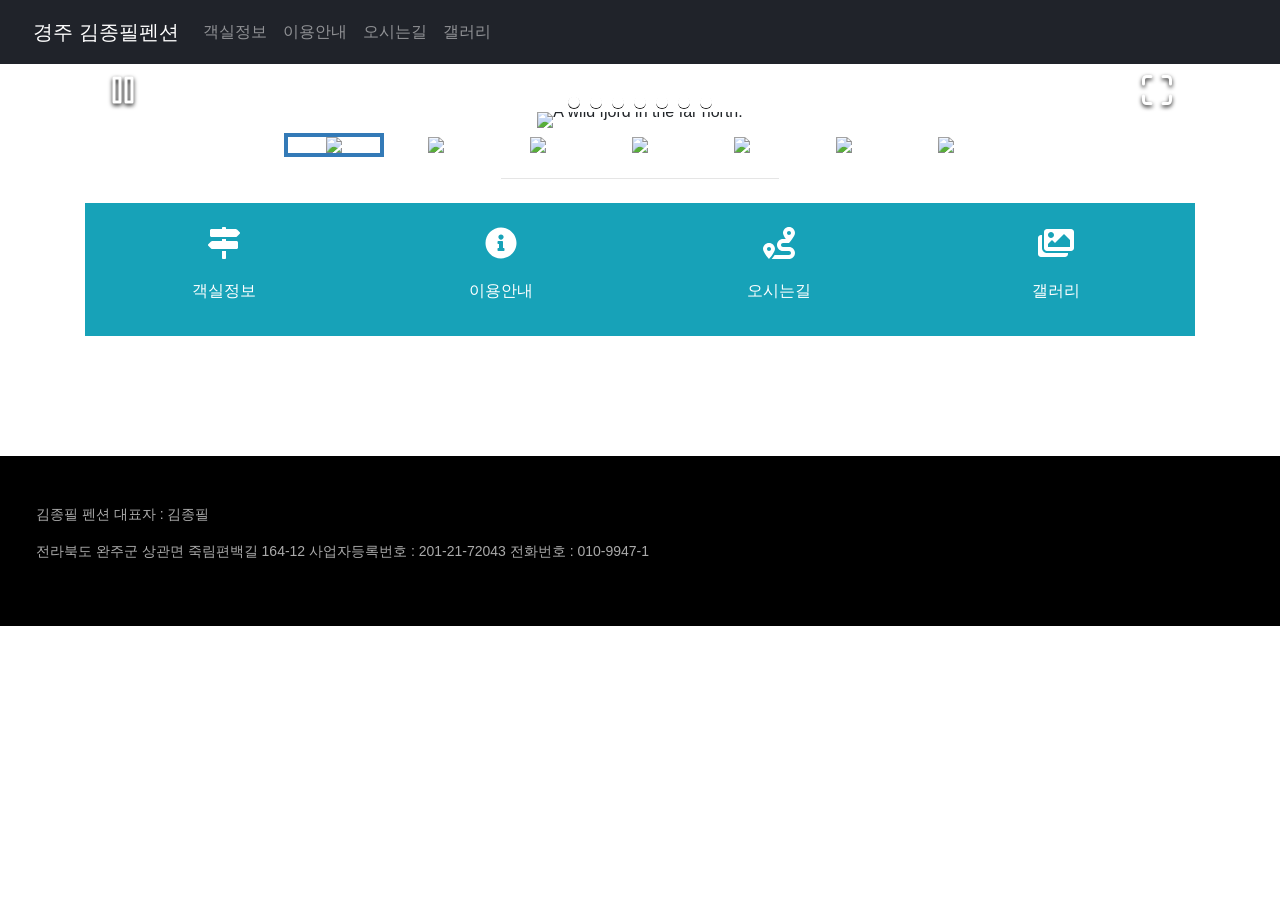
==== commit 78d0584c: "Updates" ====
--- a/index.html
+++ b/index.html
@@ -4,4 +4,4 @@
  * Copyright 2011-2021 The Bootstrap Authors
  * Copyright 2011-2021 Twitter, Inc.
  * Licensed under MIT (https://github.com/twbs/bootstrap/blob/main/LICENSE)
- */:root{--blue:#007bff;--indigo:#6610f2;--purple:#6f42c1;--pink:#e83e8c;--red:#dc3545;--orange:#fd7e14;--yellow:#ffc107;--green:#28a745;--teal:#20c997;--cyan:#17a2b8;--white:#fff;--gray:#6c757d;--gray-dark:#343a40;--primary:#007bff;--secondary:#6c757d;--success:#28a745;--info:#17a2b8;--warning:#ffc107;--danger:#dc3545;--light:#f8f9fa;--dark:#343a40;--breakpoint-xs:0;--breakpoint-sm:576px;--breakpoint-md:768px;--breakpoint-lg:992px;--breakpoint-xl:1200px;--font-family-sans-serif:-apple-system,BlinkMacSystemFont,"Segoe UI",Roboto,"Helvetica Neue",Arial,"Noto Sans","Liberation Sans",sans-serif,"Apple Color Emoji","Segoe UI Emoji","Segoe UI Symbol","Noto Color Emoji";--font-family-monospace:SFMono-Regular,Menlo,Monaco,Consolas,"Liberation Mono","Courier New",monospace}*,:after,:before{box-sizing:border-box}html{font-family:sans-serif;line-height:1.15;-webkit-text-size-adjust:100%;-webkit-tap-highlight-color:transparent}article,aside,figcaption,figure,footer,header,hgroup,main,nav,section{display:block}body{margin:0;font-family:-apple-system,BlinkMacSystemFont,Segoe UI,Roboto,Helvetica Neue,Arial,Noto Sans,Liberation Sans,sans-serif,Apple Color Emoji,Segoe UI Emoji,Segoe UI Symbol,Noto Color Emoji;font-size:1rem;font-weight:400;line-height:1.5;color:#212529;text-align:left;background-color:#fff}[tabindex="-1"]:focus:not(:focus-visible){outline:0!important}hr{box-sizing:content-box;height:0;overflow:visible}h1,h2,h3,h4,h5,h6{margin-top:0;margin-bottom:.5rem}p{margin-top:0;margin-bottom:1rem}abbr[data-original-title],abbr[title]{text-decoration:underline;-webkit-text-decoration:underline dotted;text-decoration:underline dotted;cursor:help;border-bottom:0;-webkit-text-decoration-skip-ink:none;text-decoration-skip-ink:none}address{font-style:normal;line-height:inherit}address,dl,ol,ul{margin-bottom:1rem}dl,ol,ul{margin-top:0}ol ol,ol ul,ul ol,ul ul{margin-bottom:0}dt{font-weight:700}dd{margin-bottom:.5rem;margin-left:0}blockquote{margin:0 0 1rem}b,strong{font-weight:bolder}small{font-size:80%}sub,sup{position:relative;font-size:75%;line-height:0;vertical-align:baseline}sub{bottom:-.25em}sup{top:-.5em}a{color:#007bff;text-decoration:none;background-color:transparent}a:hover{color:#0056b3;text-decoration:underline}a:not([href]):not([class]),a:not([href]):not([class]):hover{color:inherit;text-decoration:none}code,kbd,pre,samp{font-family:SFMono-Regular,Menlo,Monaco,Consolas,Liberation Mono,Courier New,monospace;font-size:1em}pre{margin-top:0;margin-bottom:1rem;overflow:auto;-ms-overflow-style:scrollbar}figure{margin:0 0 1rem}img{border-style:none}img,svg{vertical-align:middle}svg{overflow:hidden}table{border-collapse:collapse}caption{padding-top:.75rem;padding-bottom:.75rem;color:#6c757d;text-align:left;caption-side:bottom}th{text-align:inherit;text-align:-webkit-match-parent}label{display:inline-block;margin-bottom:.5rem}button{border-radius:0}button:focus:not(:focus-visible){outline:0}button,input,optgroup,select,textarea{margin:0;font-family:inherit;font-size:inherit;line-height:inherit}button,input{overflow:visible}button,select{text-transform:none}[role=button]{cursor:pointer}select{word-wrap:normal}[type=button],[type=reset],[type=submit],button{-webkit-appearance:button}[type=button]:not(:disabled),[type=reset]:not(:disabled),[type=submit]:not(:disabled),button:not(:disabled){cursor:pointer}[type=button]::-moz-focus-inner,[type=reset]::-moz-focus-inner,[type=submit]::-moz-focus-inner,button::-moz-focus-inner{padding:0;border-style:none}input[type=checkbox],input[type=radio]{box-sizing:border-box;padding:0}textarea{overflow:auto;resize:vertical}fieldset{min-width:0;padding:0;margin:0;border:0}legend{display:block;width:100%;max-width:100%;padding:0;margin-bottom:.5rem;font-size:1.5rem;line-height:inherit;color:inherit;white-space:normal}progress{vertical-align:baseline}[type=number]::-webkit-inner-spin-button,[type=number]::-webkit-outer-spin-button{height:auto}[type=search]{outline-offset:-2px;-webkit-appearance:none}[type=search]::-webkit-search-decoration{-webkit-appearance:none}::-webkit-file-upload-button{font:inherit;-webkit-appearance:button}output{display:inline-block}summary{display:list-item;cursor:pointer}template{display:none}[hidden]{display:none!important}.h1,.h2,.h3,.h4,.h5,.h6,h1,h2,h3,h4,h5,h6{margin-bottom:.5rem;font-weight:500;line-height:1.2}.h1,h1{font-size:2.5rem}.h2,h2{font-size:2rem}.h3,h3{font-size:1.75rem}.h4,h4{font-size:1.5rem}.h5,h5{font-size:1.25rem}.h6,h6{font-size:1rem}.lead{font-size:1.25rem;font-weight:300}.display-1{font-size:6rem}.display-1,.display-2{font-weight:300;line-height:1.2}.display-2{font-size:5.5rem}.display-3{font-size:4.5rem}.display-3,.display-4{font-weight:300;line-height:1.2}.display-4{font-size:3.5rem}hr{margin-top:1rem;margin-bottom:1rem;border:0;border-top:1px solid rgba(0,0,0,.1)}.small,small{font-size:80%;font-weight:400}.mark,mark{padding:.2em;background-color:#fcf8e3}.list-inline,.list-unstyled{padding-left:0;list-style:none}.list-inline-item{display:inline-block}.list-inline-item:not(:last-child){margin-right:.5rem}.initialism{font-size:90%;text-transform:uppercase}.blockquote{margin-bottom:1rem;font-size:1.25rem}.blockquote-footer{display:block;font-size:80%;color:#6c757d}.blockquote-footer:before{content:"\2014\A0"}.img-fluid,.img-thumbnail{max-width:100%;height:auto}.img-thumbnail{padding:.25rem;background-color:#fff;border:1px solid #dee2e6;border-radius:.25rem}.figure{display:inline-block}.figure-img{margin-bottom:.5rem;line-height:1}.figure-caption{font-size:90%;color:#6c757d}code{font-size:87.5%;color:#e83e8c;word-wrap:break-word}a>code{color:inherit}kbd{padding:.2rem .4rem;font-size:87.5%;color:#fff;background-color:#212529;border-radius:.2rem}kbd kbd{padding:0;font-size:100%;font-weight:700}pre{display:block;font-size:87.5%;color:#212529}pre code{font-size:inherit;color:inherit;word-break:normal}.pre-scrollable{max-height:340px;overflow-y:scroll}.container,.container-fluid,.container-lg,.container-md,.container-sm,.container-xl{width:100%;padding-right:15px;padding-left:15px;margin-right:auto;margin-left:auto}@media (min-width:576px){.container,.container-sm{max-width:540px}}@media (min-width:768px){.container,.container-md,.container-sm{max-width:720px}}@media (min-width:992px){.container,.container-lg,.container-md,.container-sm{max-width:960px}}@media (min-width:1200px){.container,.container-lg,.container-md,.container-sm,.container-xl{max-width:1140px}}.row{display:flex;flex-wrap:wrap;margin-right:-15px;margin-left:-15px}.no-gutters{margin-right:0;margin-left:0}.no-gutters>.col,.no-gutters>[class*=col-]{padding-right:0;padding-left:0}.col,.col-1,.col-2,.col-3,.col-4,.col-5,.col-6,.col-7,.col-8,.col-9,.col-10,.col-11,.col-12,.col-auto,.col-lg,.col-lg-1,.col-lg-2,.col-lg-3,.col-lg-4,.col-lg-5,.col-lg-6,.col-lg-7,.col-lg-8,.col-lg-9,.col-lg-10,.col-lg-11,.col-lg-12,.col-lg-auto,.col-md,.col-md-1,.col-md-2,.col-md-3,.col-md-4,.col-md-5,.col-md-6,.col-md-7,.col-md-8,.col-md-9,.col-md-10,.col-md-11,.col-md-12,.col-md-auto,.col-sm,.col-sm-1,.col-sm-2,.col-sm-3,.col-sm-4,.col-sm-5,.col-sm-6,.col-sm-7,.col-sm-8,.col-sm-9,.col-sm-10,.col-sm-11,.col-sm-12,.col-sm-auto,.col-xl,.col-xl-1,.col-xl-2,.col-xl-3,.col-xl-4,.col-xl-5,.col-xl-6,.col-xl-7,.col-xl-8,.col-xl-9,.col-xl-10,.col-xl-11,.col-xl-12,.col-xl-auto{position:relative;width:100%;padding-right:15px;padding-left:15px}.col{flex-basis:0;flex-grow:1;max-width:100%}.row-cols-1>*{flex:0 0 100%;max-width:100%}.row-cols-2>*{flex:0 0 50%;max-width:50%}.row-cols-3>*{flex:0 0 33.333333%;max-width:33.333333%}.row-cols-4>*{flex:0 0 25%;max-width:25%}.row-cols-5>*{flex:0 0 20%;max-width:20%}.row-cols-6>*{flex:0 0 16.666667%;max-width:16.666667%}.col-auto{flex:0 0 auto;width:auto;max-width:100%}.col-1{flex:0 0 8.333333%;max-width:8.333333%}.col-2{flex:0 0 16.666667%;max-width:16.666667%}.col-3{flex:0 0 25%;max-width:25%}.col-4{flex:0 0 33.333333%;max-width:33.333333%}.col-5{flex:0 0 41.666667%;max-width:41.666667%}.col-6{flex:0 0 50%;max-width:50%}.col-7{flex:0 0 58.333333%;max-width:58.333333%}.col-8{flex:0 0 66.666667%;max-width:66.666667%}.col-9{flex:0 0 75%;max-width:75%}.col-10{flex:0 0 83.333333%;max-width:83.333333%}.col-11{flex:0 0 91.666667%;max-width:91.666667%}.col-12{flex:0 0 100%;max-width:100%}.order-first{order:-1}.order-last{order:13}.order-0{order:0}.order-1{order:1}.order-2{order:2}.order-3{order:3}.order-4{order:4}.order-5{order:5}.order-6{order:6}.order-7{order:7}.order-8{order:8}.order-9{order:9}.order-10{order:10}.order-11{order:11}.order-12{order:12}.offset-1{margin-left:8.333333%}.offset-2{margin-left:16.666667%}.offset-3{margin-left:25%}.offset-4{margin-left:33.333333%}.offset-5{margin-left:41.666667%}.offset-6{margin-left:50%}.offset-7{margin-left:58.333333%}.offset-8{margin-left:66.666667%}.offset-9{margin-left:75%}.offset-10{margin-left:83.333333%}.offset-11{margin-left:91.666667%}@media (min-width:576px){.col-sm{flex-basis:0;flex-grow:1;max-width:100%}.row-cols-sm-1>*{flex:0 0 100%;max-width:100%}.row-cols-sm-2>*{flex:0 0 50%;max-width:50%}.row-cols-sm-3>*{flex:0 0 33.333333%;max-width:33.333333%}.row-cols-sm-4>*{flex:0 0 25%;max-width:25%}.row-cols-sm-5>*{flex:0 0 20%;max-width:20%}.row-cols-sm-6>*{flex:0 0 16.666667%;max-width:16.666667%}.col-sm-auto{flex:0 0 auto;width:auto;max-width:100%}.col-sm-1{flex:0 0 8.333333%;max-width:8.333333%}.col-sm-2{flex:0 0 16.666667%;max-width:16.666667%}.col-sm-3{flex:0 0 25%;max-width:25%}.col-sm-4{flex:0 0 33.333333%;max-width:33.333333%}.col-sm-5{flex:0 0 41.666667%;max-width:41.666667%}.col-sm-6{flex:0 0 50%;max-width:50%}.col-sm-7{flex:0 0 58.333333%;max-width:58.333333%}.col-sm-8{flex:0 0 66.666667%;max-width:66.666667%}.col-sm-9{flex:0 0 75%;max-width:75%}.col-sm-10{flex:0 0 83.333333%;max-width:83.333333%}.col-sm-11{flex:0 0 91.666667%;max-width:91.666667%}.col-sm-12{flex:0 0 100%;max-width:100%}.order-sm-first{order:-1}.order-sm-last{order:13}.order-sm-0{order:0}.order-sm-1{order:1}.order-sm-2{order:2}.order-sm-3{order:3}.order-sm-4{order:4}.order-sm-5{order:5}.order-sm-6{order:6}.order-sm-7{order:7}.order-sm-8{order:8}.order-sm-9{order:9}.order-sm-10{order:10}.order-sm-11{order:11}.order-sm-12{order:12}.offset-sm-0{margin-left:0}.offset-sm-1{margin-left:8.333333%}.offset-sm-2{margin-left:16.666667%}.offset-sm-3{margin-left:25%}.offset-sm-4{margin-left:33.333333%}.offset-sm-5{margin-left:41.666667%}.offset-sm-6{margin-left:50%}.offset-sm-7{margin-left:58.333333%}.offset-sm-8{margin-left:66.666667%}.offset-sm-9{margin-left:75%}.offset-sm-10{margin-left:83.333333%}.offset-sm-11{margin-left:91.666667%}}@media (min-width:768px){.col-md{flex-basis:0;flex-grow:1;max-width:100%}.row-cols-md-1>*{flex:0 0 100%;max-width:100%}.row-cols-md-2>*{flex:0 0 50%;max-width:50%}.row-cols-md-3>*{flex:0 0 33.333333%;max-width:33.333333%}.row-cols-md-4>*{flex:0 0 25%;max-width:25%}.row-cols-md-5>*{flex:0 0 20%;max-width:20%}.row-cols-md-6>*{flex:0 0 16.666667%;max-width:16.666667%}.col-md-auto{flex:0 0 auto;width:auto;max-width:100%}.col-md-1{flex:0 0 8.333333%;max-width:8.333333%}.col-md-2{flex:0 0 16.666667%;max-width:16.666667%}.col-md-3{flex:0 0 25%;max-width:25%}.col-md-4{flex:0 0 33.333333%;max-width:33.333333%}.col-md-5{flex:0 0 41.666667%;max-width:41.666667%}.col-md-6{flex:0 0 50%;max-width:50%}.col-md-7{flex:0 0 58.333333%;max-width:58.333333%}.col-md-8{flex:0 0 66.666667%;max-width:66.666667%}.col-md-9{flex:0 0 75%;max-width:75%}.col-md-10{flex:0 0 83.333333%;max-width:83.333333%}.col-md-11{flex:0 0 91.666667%;max-width:91.666667%}.col-md-12{flex:0 0 100%;max-width:100%}.order-md-first{order:-1}.order-md-last{order:13}.order-md-0{order:0}.order-md-1{order:1}.order-md-2{order:2}.order-md-3{order:3}.order-md-4{order:4}.order-md-5{order:5}.order-md-6{order:6}.order-md-7{order:7}.order-md-8{order:8}.order-md-9{order:9}.order-md-10{order:10}.order-md-11{order:11}.order-md-12{order:12}.offset-md-0{margin-left:0}.offset-md-1{margin-left:8.333333%}.offset-md-2{margin-left:16.666667%}.offset-md-3{margin-left:25%}.offset-md-4{margin-left:33.333333%}.offset-md-5{margin-left:41.666667%}.offset-md-6{margin-left:50%}.offset-md-7{margin-left:58.333333%}.offset-md-8{margin-left:66.666667%}.offset-md-9{margin-left:75%}.offset-md-10{margin-left:83.333333%}.offset-md-11{margin-left:91.666667%}}@media (min-width:992px){.col-lg{flex-basis:0;flex-grow:1;max-width:100%}.row-cols-lg-1>*{flex:0 0 100%;max-width:100%}.row-cols-lg-2>*{flex:0 0 50%;max-width:50%}.row-cols-lg-3>*{flex:0 0 33.333333%;max-width:33.333333%}.row-cols-lg-4>*{flex:0 0 25%;max-width:25%}.row-cols-lg-5>*{flex:0 0 20%;max-width:20%}.row-cols-lg-6>*{flex:0 0 16.666667%;max-width:16.666667%}.col-lg-auto{flex:0 0 auto;width:auto;max-width:100%}.col-lg-1{flex:0 0 8.333333%;max-width:8.333333%}.col-lg-2{flex:0 0 16.666667%;max-width:16.666667%}.col-lg-3{flex:0 0 25%;max-width:25%}.col-lg-4{flex:0 0 33.333333%;max-width:33.333333%}.col-lg-5{flex:0 0 41.666667%;max-width:41.666667%}.col-lg-6{flex:0 0 50%;max-width:50%}.col-lg-7{flex:0 0 58.333333%;max-width:58.333333%}.col-lg-8{flex:0 0 66.666667%;max-width:66.666667%}.col-lg-9{flex:0 0 75%;max-width:75%}.col-lg-10{flex:0 0 83.333333%;max-width:83.333333%}.col-lg-11{flex:0 0 91.666667%;max-width:91.666667%}.col-lg-12{flex:0 0 100%;max-width:100%}.order-lg-first{order:-1}.order-lg-last{order:13}.order-lg-0{order:0}.order-lg-1{order:1}.order-lg-2{order:2}.order-lg-3{order:3}.order-lg-4{order:4}.order-lg-5{order:5}.order-lg-6{order:6}.order-lg-7{order:7}.order-lg-8{order:8}.order-lg-9{order:9}.order-lg-10{order:10}.order-lg-11{order:11}.order-lg-12{order:12}.offset-lg-0{margin-left:0}.offset-lg-1{margin-left:8.333333%}.offset-lg-2{margin-left:16.666667%}.offset-lg-3{margin-left:25%}.offset-lg-4{margin-left:33.333333%}.offset-lg-5{margin-left:41.666667%}.offset-lg-6{margin-left:50%}.offset-lg-7{margin-left:58.333333%}.offset-lg-8{margin-left:66.666667%}.offset-lg-9{margin-left:75%}.offset-lg-10{margin-left:83.333333%}.offset-lg-11{margin-left:91.666667%}}@media (min-width:1200px){.col-xl{flex-basis:0;flex-grow:1;max-width:100%}.row-cols-xl-1>*{flex:0 0 100%;max-width:100%}.row-cols-xl-2>*{flex:0 0 50%;max-width:50%}.row-cols-xl-3>*{flex:0 0 33.333333%;max-width:33.333333%}.row-cols-xl-4>*{flex:0 0 25%;max-width:25%}.row-cols-xl-5>*{flex:0 0 20%;max-width:20%}.row-cols-xl-6>*{flex:0 0 16.666667%;max-width:16.666667%}.col-xl-auto{flex:0 0 auto;width:auto;max-width:100%}.col-xl-1{flex:0 0 8.333333%;max-width:8.333333%}.col-xl-2{flex:0 0 16.666667%;max-width:16.666667%}.col-xl-3{flex:0 0 25%;max-width:25%}.col-xl-4{flex:0 0 33.333333%;max-width:33.333333%}.col-xl-5{flex:0 0 41.666667%;max-width:41.666667%}.col-xl-6{flex:0 0 50%;max-width:50%}.col-xl-7{flex:0 0 58.333333%;max-width:58.333333%}.col-xl-8{flex:0 0 66.666667%;max-width:66.666667%}.col-xl-9{flex:0 0 75%;max-width:75%}.col-xl-10{flex:0 0 83.333333%;max-width:83.333333%}.col-xl-11{flex:0 0 91.666667%;max-width:91.666667%}.col-xl-12{flex:0 0 100%;max-width:100%}.order-xl-first{order:-1}.order-xl-last{order:13}.order-xl-0{order:0}.order-xl-1{order:1}.order-xl-2{order:2}.order-xl-3{order:3}.order-xl-4{order:4}.order-xl-5{order:5}.order-xl-6{order:6}.order-xl-7{order:7}.order-xl-8{order:8}.order-xl-9{order:9}.order-xl-10{order:10}.order-xl-11{order:11}.order-xl-12{order:12}.offset-xl-0{margin-left:0}.offset-xl-1{margin-left:8.333333%}.offset-xl-2{margin-left:16.666667%}.offset-xl-3{margin-left:25%}.offset-xl-4{margin-left:33.333333%}.offset-xl-5{margin-left:41.666667%}.offset-xl-6{margin-left:50%}.offset-xl-7{margin-left:58.333333%}.offset-xl-8{margin-left:66.666667%}.offset-xl-9{margin-left:75%}.offset-xl-10{margin-left:83.333333%}.offset-xl-11{margin-left:91.666667%}}.table{width:100%;margin-bottom:1rem;color:#212529}.table td,.table th{padding:.75rem;vertical-align:top;border-top:1px solid #dee2e6}.table thead th{vertical-align:bottom;border-bottom:2px solid #dee2e6}.table tbody+tbody{border-top:2px solid #dee2e6}.table-sm td,.table-sm th{padding:.3rem}.table-bordered,.table-bordered td,.table-bordered th{border:1px solid #dee2e6}.table-bordered thead td,.table-bordered thead th{border-bottom-width:2px}.table-borderless tbody+tbody,.table-borderless td,.table-borderless th,.table-borderless thead th{border:0}.table-striped tbody tr:nth-of-type(odd){background-color:rgba(0,0,0,.05)}.table-hover tbody tr:hover{color:#212529;background-color:rgba(0,0,0,.075)}.table-primary,.table-primary>td,.table-primary>th{background-color:#b8daff}.table-primary tbody+tbody,.table-primary td,.table-primary th,.table-primary thead th{border-color:#7abaff}.table-hover .table-primary:hover,.table-hover .table-primary:hover>td,.table-hover .table-primary:hover>th{background-color:#9fcdff}.table-secondary,.table-secondary>td,.table-secondary>th{background-color:#d6d8db}.table-secondary tbody+tbody,.table-secondary td,.table-secondary th,.table-secondary thead th{border-color:#b3b7bb}.table-hover .table-secondary:hover,.table-hover .table-secondary:hover>td,.table-hover .table-secondary:hover>th{background-color:#c8cbcf}.table-success,.table-success>td,.table-success>th{background-color:#c3e6cb}.table-success tbody+tbody,.table-success td,.table-success th,.table-success thead th{border-color:#8fd19e}.table-hover .table-success:hover,.table-hover .table-success:hover>td,.table-hover .table-success:hover>th{background-color:#b1dfbb}.table-info,.table-info>td,.table-info>th{background-color:#bee5eb}.table-info tbody+tbody,.table-info td,.table-info th,.table-info thead th{border-color:#86cfda}.table-hover .table-info:hover,.table-hover .table-info:hover>td,.table-hover .table-info:hover>th{background-color:#abdde5}.table-warning,.table-warning>td,.table-warning>th{background-color:#ffeeba}.table-warning tbody+tbody,.table-warning td,.table-warning th,.table-warning thead th{border-color:#ffdf7e}.table-hover .table-warning:hover,.table-hover .table-warning:hover>td,.table-hover .table-warning:hover>th{background-color:#ffe8a1}.table-danger,.table-danger>td,.table-danger>th{background-color:#f5c6cb}.table-danger tbody+tbody,.table-danger td,.table-danger th,.table-danger thead th{border-color:#ed969e}.table-hover .table-danger:hover,.table-hover .table-danger:hover>td,.table-hover .table-danger:hover>th{background-color:#f1b0b7}.table-light,.table-light>td,.table-light>th{background-color:#fdfdfe}.table-light tbody+tbody,.table-light td,.table-light th,.table-light thead th{border-color:#fbfcfc}.table-hover .table-light:hover,.table-hover .table-light:hover>td,.table-hover .table-light:hover>th{background-color:#ececf6}.table-dark,.table-dark>td,.table-dark>th{background-color:#c6c8ca}.table-dark tbody+tbody,.table-dark td,.table-dark th,.table-dark thead th{border-color:#95999c}.table-hover .table-dark:hover,.table-hover .table-dark:hover>td,.table-hover .table-dark:hover>th{background-color:#b9bbbe}.table-active,.table-active>td,.table-active>th,.table-hover .table-active:hover,.table-hover .table-active:hover>td,.table-hover .table-active:hover>th{background-color:rgba(0,0,0,.075)}.table .thead-dark th{color:#fff;background-color:#343a40;border-color:#454d55}.table .thead-light th{color:#495057;background-color:#e9ecef;border-color:#dee2e6}.table-dark{color:#fff;background-color:#343a40}.table-dark td,.table-dark th,.table-dark thead th{border-color:#454d55}.table-dark.table-bordered{border:0}.table-dark.table-striped tbody tr:nth-of-type(odd){background-color:hsla(0,0%,100%,.05)}.table-dark.table-hover tbody tr:hover{color:#fff;background-color:hsla(0,0%,100%,.075)}@media (max-width:575.98px){.table-responsive-sm{display:block;width:100%;overflow-x:auto;-webkit-overflow-scrolling:touch}.table-responsive-sm>.table-bordered{border:0}}@media (max-width:767.98px){.table-responsive-md{display:block;width:100%;overflow-x:auto;-webkit-overflow-scrolling:touch}.table-responsive-md>.table-bordered{border:0}}@media (max-width:991.98px){.table-responsive-lg{display:block;width:100%;overflow-x:auto;-webkit-overflow-scrolling:touch}.table-responsive-lg>.table-bordered{border:0}}@media (max-width:1199.98px){.table-responsive-xl{display:block;width:100%;overflow-x:auto;-webkit-overflow-scrolling:touch}.table-responsive-xl>.table-bordered{border:0}}.table-responsive{display:block;width:100%;overflow-x:auto;-webkit-overflow-scrolling:touch}.table-responsive>.table-bordered{border:0}.form-control{display:block;width:100%;height:calc(1.5em + .75rem + 2px);padding:.375rem .75rem;font-size:1rem;font-weight:400;line-height:1.5;color:#495057;background-color:#fff;background-clip:padding-box;border:1px solid #ced4da;border-radius:.25rem;transition:border-color .15s ease-in-out,box-shadow .15s ease-in-out}@media (prefers-reduced-motion:reduce){.form-control{transition:none}}.form-control::-ms-expand{background-color:transparent;border:0}.form-control:-moz-focusring{color:transparent;text-shadow:0 0 0 #495057}.form-control:focus{color:#495057;background-color:#fff;border-color:#80bdff;outline:0;box-shadow:0 0 0 .2rem rgba(0,123,255,.25)}.form-control:-ms-input-placeholder{color:#6c757d;opacity:1}.form-control::placeholder{color:#6c757d;opacity:1}.form-control:disabled,.form-control[readonly]{background-color:#e9ecef;opacity:1}input[type=date].form-control,input[type=datetime-local].form-control,input[type=month].form-control,input[type=time].form-control{-webkit-appearance:none;-moz-appearance:none;appearance:none}select.form-control:focus::-ms-value{color:#495057;background-color:#fff}.form-control-file,.form-control-range{display:block;width:100%}.col-form-label{padding-top:calc(.375rem + 1px);padding-bottom:calc(.375rem + 1px);margin-bottom:0;font-size:inherit;line-height:1.5}.col-form-label-lg{padding-top:calc(.5rem + 1px);padding-bottom:calc(.5rem + 1px);font-size:1.25rem;line-height:1.5}.col-form-label-sm{padding-top:calc(.25rem + 1px);padding-bottom:calc(.25rem + 1px);font-size:.875rem;line-height:1.5}.form-control-plaintext{display:block;width:100%;padding:.375rem 0;margin-bottom:0;font-size:1rem;line-height:1.5;color:#212529;background-color:transparent;border:solid transparent;border-width:1px 0}.form-control-plaintext.form-control-lg,.form-control-plaintext.form-control-sm{padding-right:0;padding-left:0}.form-control-sm{height:calc(1.5em + .5rem + 2px);padding:.25rem .5rem;font-size:.875rem;line-height:1.5;border-radius:.2rem}.form-control-lg{height:calc(1.5em + 1rem + 2px);padding:.5rem 1rem;font-size:1.25rem;line-height:1.5;border-radius:.3rem}select.form-control[multiple],select.form-control[size],textarea.form-control{height:auto}.form-group{margin-bottom:1rem}.form-text{display:block;margin-top:.25rem}.form-row{display:flex;flex-wrap:wrap;margin-right:-5px;margin-left:-5px}.form-row>.col,.form-row>[class*=col-]{padding-right:5px;padding-left:5px}.form-check{position:relative;display:block;padding-left:1.25rem}.form-check-input{position:absolute;margin-top:.3rem;margin-left:-1.25rem}.form-check-input:disabled~.form-check-label,.form-check-input[disabled]~.form-check-label{color:#6c757d}.form-check-label{margin-bottom:0}.form-check-inline{display:inline-flex;align-items:center;padding-left:0;margin-right:.75rem}.form-check-inline .form-check-input{position:static;margin-top:0;margin-right:.3125rem;margin-left:0}.valid-feedback{display:none;width:100%;margin-top:.25rem;font-size:80%;color:#28a745}.valid-tooltip{position:absolute;top:100%;left:0;z-index:5;display:none;max-width:100%;padding:.25rem .5rem;margin-top:.1rem;font-size:.875rem;line-height:1.5;color:#fff;background-color:rgba(40,167,69,.9);border-radius:.25rem}.form-row>.col>.valid-tooltip,.form-row>[class*=col-]>.valid-tooltip{left:5px}.is-valid~.valid-feedback,.is-valid~.valid-tooltip,.was-validated :valid~.valid-feedback,.was-validated :valid~.valid-tooltip{display:block}.form-control.is-valid,.was-validated .form-control:valid{border-color:#28a745;padding-right:calc(1.5em + .75rem);background-image:url("data:image/svg+xml;charset=utf-8,%3Csvg xmlns='http://www.w3.org/2000/svg' width='8' height='8' viewBox='0 0 8 8'%3E%3Cpath fill='%2328a745' d='M2.3 6.73L.6 4.53c-.4-1.04.46-1.4 1.1-.8l1.1 1.4 3.4-3.8c.6-.63 1.6-.27 1.2.7l-4 4.6c-.43.5-.8.4-1.1.1z'/%3E%3C/svg%3E");background-repeat:no-repeat;background-position:right calc(.375em + .1875rem) center;background-size:calc(.75em + .375rem) calc(.75em + .375rem)}.form-control.is-valid:focus,.was-validated .form-control:valid:focus{border-color:#28a745;box-shadow:0 0 0 .2rem rgba(40,167,69,.25)}.was-validated textarea.form-control:valid,textarea.form-control.is-valid{padding-right:calc(1.5em + .75rem);background-position:top calc(.375em + .1875rem) right calc(.375em + .1875rem)}.custom-select.is-valid,.was-validated .custom-select:valid{border-color:#28a745;padding-right:calc(.75em + 2.3125rem);background:url("data:image/svg+xml;charset=utf-8,%3Csvg xmlns='http://www.w3.org/2000/svg' width='4' height='5' viewBox='0 0 4 5'%3E%3Cpath fill='%23343a40' d='M2 0L0 2h4zm0 5L0 3h4z'/%3E%3C/svg%3E") right .75rem center/8px 10px no-repeat,#fff url("data:image/svg+xml;charset=utf-8,%3Csvg xmlns='http://www.w3.org/2000/svg' width='8' height='8' viewBox='0 0 8 8'%3E%3Cpath fill='%2328a745' d='M2.3 6.73L.6 4.53c-.4-1.04.46-1.4 1.1-.8l1.1 1.4 3.4-3.8c.6-.63 1.6-.27 1.2.7l-4 4.6c-.43.5-.8.4-1.1.1z'/%3E%3C/svg%3E") center right 1.75rem/calc(.75em + .375rem) calc(.75em + .375rem) no-repeat}.custom-select.is-valid:focus,.was-validated .custom-select:valid:focus{border-color:#28a745;box-shadow:0 0 0 .2rem rgba(40,167,69,.25)}.form-check-input.is-valid~.form-check-label,.was-validated .form-check-input:valid~.form-check-label{color:#28a745}.form-check-input.is-valid~.valid-feedback,.form-check-input.is-valid~.valid-tooltip,.was-validated .form-check-input:valid~.valid-feedback,.was-validated .form-check-input:valid~.valid-tooltip{display:block}.custom-control-input.is-valid~.custom-control-label,.was-validated .custom-control-input:valid~.custom-control-label{color:#28a745}.custom-control-input.is-valid~.custom-control-label:before,.was-validated .custom-control-input:valid~.custom-control-label:before{border-color:#28a745}.custom-control-input.is-valid:checked~.custom-control-label:before,.was-validated .custom-control-input:valid:checked~.custom-control-label:before{border-color:#34ce57;background-color:#34ce57}.custom-control-input.is-valid:focus~.custom-control-label:before,.was-validated .custom-control-input:valid:focus~.custom-control-label:before{box-shadow:0 0 0 .2rem rgba(40,167,69,.25)}.custom-control-input.is-valid:focus:not(:checked)~.custom-control-label:before,.custom-file-input.is-valid~.custom-file-label,.was-validated .custom-control-input:valid:focus:not(:checked)~.custom-control-label:before,.was-validated .custom-file-input:valid~.custom-file-label{border-color:#28a745}.custom-file-input.is-valid:focus~.custom-file-label,.was-validated .custom-file-input:valid:focus~.custom-file-label{border-color:#28a745;box-shadow:0 0 0 .2rem rgba(40,167,69,.25)}.invalid-feedback{display:none;width:100%;margin-top:.25rem;font-size:80%;color:#dc3545}.invalid-tooltip{position:absolute;top:100%;left:0;z-index:5;display:none;max-width:100%;padding:.25rem .5rem;margin-top:.1rem;font-size:.875rem;line-height:1.5;color:#fff;background-color:rgba(220,53,69,.9);border-radius:.25rem}.form-row>.col>.invalid-tooltip,.form-row>[class*=col-]>.invalid-tooltip{left:5px}.is-invalid~.invalid-feedback,.is-invalid~.invalid-tooltip,.was-validated :invalid~.invalid-feedback,.was-validated :invalid~.invalid-tooltip{display:block}.form-control.is-invalid,.was-validated .form-control:invalid{border-color:#dc3545;padding-right:calc(1.5em + .75rem);background-image:url("data:image/svg+xml;charset=utf-8,%3Csvg xmlns='http://www.w3.org/2000/svg' width='12' height='12' fill='none' stroke='%23dc3545' viewBox='0 0 12 12'%3E%3Ccircle cx='6' cy='6' r='4.5'/%3E%3Cpath stroke-linejoin='round' d='M5.8 3.6h.4L6 6.5z'/%3E%3Ccircle cx='6' cy='8.2' r='.6' fill='%23dc3545' stroke='none'/%3E%3C/svg%3E");background-repeat:no-repeat;background-position:right calc(.375em + .1875rem) center;background-size:calc(.75em + .375rem) calc(.75em + .375rem)}.form-control.is-invalid:focus,.was-validated .form-control:invalid:focus{border-color:#dc3545;box-shadow:0 0 0 .2rem rgba(220,53,69,.25)}.was-validated textarea.form-control:invalid,textarea.form-control.is-invalid{padding-right:calc(1.5em + .75rem);background-position:top calc(.375em + .1875rem) right calc(.375em + .1875rem)}.custom-select.is-invalid,.was-validated .custom-select:invalid{border-color:#dc3545;padding-right:calc(.75em + 2.3125rem);background:url("data:image/svg+xml;charset=utf-8,%3Csvg xmlns='http://www.w3.org/2000/svg' width='4' height='5' viewBox='0 0 4 5'%3E%3Cpath fill='%23343a40' d='M2 0L0 2h4zm0 5L0 3h4z'/%3E%3C/svg%3E") right .75rem center/8px 10px no-repeat,#fff url("data:image/svg+xml;charset=utf-8,%3Csvg xmlns='http://www.w3.org/2000/svg' width='12' height='12' fill='none' stroke='%23dc3545' viewBox='0 0 12 12'%3E%3Ccircle cx='6' cy='6' r='4.5'/%3E%3Cpath stroke-linejoin='round' d='M5.8 3.6h.4L6 6.5z'/%3E%3Ccircle cx='6' cy='8.2' r='.6' fill='%23dc3545' stroke='none'/%3E%3C/svg%3E") center right 1.75rem/calc(.75em + .375rem) calc(.75em + .375rem) no-repeat}.custom-select.is-invalid:focus,.was-validated .custom-select:invalid:focus{border-color:#dc3545;box-shadow:0 0 0 .2rem rgba(220,53,69,.25)}.form-check-input.is-invalid~.form-check-label,.was-validated .form-check-input:invalid~.form-check-label{color:#dc3545}.form-check-input.is-invalid~.invalid-feedback,.form-check-input.is-invalid~.invalid-tooltip,.was-validated .form-check-input:invalid~.invalid-feedback,.was-validated .form-check-input:invalid~.invalid-tooltip{display:block}.custom-control-input.is-invalid~.custom-control-label,.was-validated .custom-control-input:invalid~.custom-control-label{color:#dc3545}.custom-control-input.is-invalid~.custom-control-label:before,.was-validated .custom-control-input:invalid~.custom-control-label:before{border-color:#dc3545}.custom-control-input.is-invalid:checked~.custom-control-label:before,.was-validated .custom-control-input:invalid:checked~.custom-control-label:before{border-color:#e4606d;background-color:#e4606d}.custom-control-input.is-invalid:focus~.custom-control-label:before,.was-validated .custom-control-input:invalid:focus~.custom-control-label:before{box-shadow:0 0 0 .2rem rgba(220,53,69,.25)}.custom-control-input.is-invalid:focus:not(:checked)~.custom-control-label:before,.custom-file-input.is-invalid~.custom-file-label,.was-validated .custom-control-input:invalid:focus:not(:checked)~.custom-control-label:before,.was-validated .custom-file-input:invalid~.custom-file-label{border-color:#dc3545}.custom-file-input.is-invalid:focus~.custom-file-label,.was-validated .custom-file-input:invalid:focus~.custom-file-label{border-color:#dc3545;box-shadow:0 0 0 .2rem rgba(220,53,69,.25)}.form-inline{display:flex;flex-flow:row wrap;align-items:center}.form-inline .form-check{width:100%}@media (min-width:576px){.form-inline label{justify-content:center}.form-inline .form-group,.form-inline label{display:flex;align-items:center;margin-bottom:0}.form-inline .form-group{flex:0 0 auto;flex-flow:row wrap}.form-inline .form-control{display:inline-block;width:auto;vertical-align:middle}.form-inline .form-control-plaintext{display:inline-block}.form-inline .custom-select,.form-inline .input-group{width:auto}.form-inline .form-check{display:flex;align-items:center;justify-content:center;width:auto;padding-left:0}.form-inline .form-check-input{position:relative;flex-shrink:0;margin-top:0;margin-right:.25rem;margin-left:0}.form-inline .custom-control{align-items:center;justify-content:center}.form-inline .custom-control-label{margin-bottom:0}}.btn{display:inline-block;font-weight:400;color:#212529;text-align:center;vertical-align:middle;-webkit-user-select:none;-ms-user-select:none;user-select:none;background-color:transparent;border:1px solid transparent;padding:.375rem .75rem;font-size:1rem;line-height:1.5;border-radius:.25rem;transition:color .15s ease-in-out,background-color .15s ease-in-out,border-color .15s ease-in-out,box-shadow .15s ease-in-out}@media (prefers-reduced-motion:reduce){.btn{transition:none}}.btn:hover{color:#212529;text-decoration:none}.btn.focus,.btn:focus{outline:0;box-shadow:0 0 0 .2rem rgba(0,123,255,.25)}.btn.disabled,.btn:disabled{opacity:.65}.btn:not(:disabled):not(.disabled){cursor:pointer}a.btn.disabled,fieldset:disabled a.btn{pointer-events:none}.btn-primary{color:#fff;background-color:#007bff;border-color:#007bff}.btn-primary.focus,.btn-primary:focus,.btn-primary:hover{color:#fff;background-color:#0069d9;border-color:#0062cc}.btn-primary.focus,.btn-primary:focus{box-shadow:0 0 0 .2rem rgba(38,143,255,.5)}.btn-primary.disabled,.btn-primary:disabled{color:#fff;background-color:#007bff;border-color:#007bff}.btn-primary:not(:disabled):not(.disabled).active,.btn-primary:not(:disabled):not(.disabled):active,.show>.btn-primary.dropdown-toggle{color:#fff;background-color:#0062cc;border-color:#005cbf}.btn-primary:not(:disabled):not(.disabled).active:focus,.btn-primary:not(:disabled):not(.disabled):active:focus,.show>.btn-primary.dropdown-toggle:focus{box-shadow:0 0 0 .2rem rgba(38,143,255,.5)}.btn-secondary{color:#fff;background-color:#6c757d;border-color:#6c757d}.btn-secondary.focus,.btn-secondary:focus,.btn-secondary:hover{color:#fff;background-color:#5a6268;border-color:#545b62}.btn-secondary.focus,.btn-secondary:focus{box-shadow:0 0 0 .2rem rgba(130,138,145,.5)}.btn-secondary.disabled,.btn-secondary:disabled{color:#fff;background-color:#6c757d;border-color:#6c757d}.btn-secondary:not(:disabled):not(.disabled).active,.btn-secondary:not(:disabled):not(.disabled):active,.show>.btn-secondary.dropdown-toggle{color:#fff;background-color:#545b62;border-color:#4e555b}.btn-secondary:not(:disabled):not(.disabled).active:focus,.btn-secondary:not(:disabled):not(.disabled):active:focus,.show>.btn-secondary.dropdown-toggle:focus{box-shadow:0 0 0 .2rem rgba(130,138,145,.5)}.btn-success{color:#fff;background-color:#28a745;border-color:#28a745}.btn-success.focus,.btn-success:focus,.btn-success:hover{color:#fff;background-color:#218838;border-color:#1e7e34}.btn-success.focus,.btn-success:focus{box-shadow:0 0 0 .2rem rgba(72,180,97,.5)}.btn-success.disabled,.btn-success:disabled{color:#fff;background-color:#28a745;border-color:#28a745}.btn-success:not(:disabled):not(.disabled).active,.btn-success:not(:disabled):not(.disabled):active,.show>.btn-success.dropdown-toggle{color:#fff;background-color:#1e7e34;border-color:#1c7430}.btn-success:not(:disabled):not(.disabled).active:focus,.btn-success:not(:disabled):not(.disabled):active:focus,.show>.btn-success.dropdown-toggle:focus{box-shadow:0 0 0 .2rem rgba(72,180,97,.5)}.btn-info{color:#fff;background-color:#17a2b8;border-color:#17a2b8}.btn-info.focus,.btn-info:focus,.btn-info:hover{color:#fff;background-color:#138496;border-color:#117a8b}.btn-info.focus,.btn-info:focus{box-shadow:0 0 0 .2rem rgba(58,176,195,.5)}.btn-info.disabled,.btn-info:disabled{color:#fff;background-color:#17a2b8;border-color:#17a2b8}.btn-info:not(:disabled):not(.disabled).active,.btn-info:not(:disabled):not(.disabled):active,.show>.btn-info.dropdown-toggle{color:#fff;background-color:#117a8b;border-color:#10707f}.btn-info:not(:disabled):not(.disabled).active:focus,.btn-info:not(:disabled):not(.disabled):active:focus,.show>.btn-info.dropdown-toggle:focus{box-shadow:0 0 0 .2rem rgba(58,176,195,.5)}.btn-warning{color:#212529;background-color:#ffc107;border-color:#ffc107}.btn-warning.focus,.btn-warning:focus,.btn-warning:hover{color:#212529;background-color:#e0a800;border-color:#d39e00}.btn-warning.focus,.btn-warning:focus{box-shadow:0 0 0 .2rem rgba(222,170,12,.5)}.btn-warning.disabled,.btn-warning:disabled{color:#212529;background-color:#ffc107;border-color:#ffc107}.btn-warning:not(:disabled):not(.disabled).active,.btn-warning:not(:disabled):not(.disabled):active,.show>.btn-warning.dropdown-toggle{color:#212529;background-color:#d39e00;border-color:#c69500}.btn-warning:not(:disabled):not(.disabled).active:focus,.btn-warning:not(:disabled):not(.disabled):active:focus,.show>.btn-warning.dropdown-toggle:focus{box-shadow:0 0 0 .2rem rgba(222,170,12,.5)}.btn-danger{color:#fff;background-color:#dc3545;border-color:#dc3545}.btn-danger.focus,.btn-danger:focus,.btn-danger:hover{color:#fff;background-color:#c82333;border-color:#bd2130}.btn-danger.focus,.btn-danger:focus{box-shadow:0 0 0 .2rem rgba(225,83,97,.5)}.btn-danger.disabled,.btn-danger:disabled{color:#fff;background-color:#dc3545;border-color:#dc3545}.btn-danger:not(:disabled):not(.disabled).active,.btn-danger:not(:disabled):not(.disabled):active,.show>.btn-danger.dropdown-toggle{color:#fff;background-color:#bd2130;border-color:#b21f2d}.btn-danger:not(:disabled):not(.disabled).active:focus,.btn-danger:not(:disabled):not(.disabled):active:focus,.show>.btn-danger.dropdown-toggle:focus{box-shadow:0 0 0 .2rem rgba(225,83,97,.5)}.btn-light{color:#212529;background-color:#f8f9fa;border-color:#f8f9fa}.btn-light.focus,.btn-light:focus,.btn-light:hover{color:#212529;background-color:#e2e6ea;border-color:#dae0e5}.btn-light.focus,.btn-light:focus{box-shadow:0 0 0 .2rem rgba(216,217,219,.5)}.btn-light.disabled,.btn-light:disabled{color:#212529;background-color:#f8f9fa;border-color:#f8f9fa}.btn-light:not(:disabled):not(.disabled).active,.btn-light:not(:disabled):not(.disabled):active,.show>.btn-light.dropdown-toggle{color:#212529;background-color:#dae0e5;border-color:#d3d9df}.btn-light:not(:disabled):not(.disabled).active:focus,.btn-light:not(:disabled):not(.disabled):active:focus,.show>.btn-light.dropdown-toggle:focus{box-shadow:0 0 0 .2rem rgba(216,217,219,.5)}.btn-dark{color:#fff;background-color:#343a40;border-color:#343a40}.btn-dark.focus,.btn-dark:focus,.btn-dark:hover{color:#fff;background-color:#23272b;border-color:#1d2124}.btn-dark.focus,.btn-dark:focus{box-shadow:0 0 0 .2rem rgba(82,88,93,.5)}.btn-dark.disabled,.btn-dark:disabled{color:#fff;background-color:#343a40;border-color:#343a40}.btn-dark:not(:disabled):not(.disabled).active,.btn-dark:not(:disabled):not(.disabled):active,.show>.btn-dark.dropdown-toggle{color:#fff;background-color:#1d2124;border-color:#171a1d}.btn-dark:not(:disabled):not(.disabled).active:focus,.btn-dark:not(:disabled):not(.disabled):active:focus,.show>.btn-dark.dropdown-toggle:focus{box-shadow:0 0 0 .2rem rgba(82,88,93,.5)}.btn-outline-primary{color:#007bff;border-color:#007bff}.btn-outline-primary:hover{color:#fff;background-color:#007bff;border-color:#007bff}.btn-outline-primary.focus,.btn-outline-primary:focus{box-shadow:0 0 0 .2rem rgba(0,123,255,.5)}.btn-outline-primary.disabled,.btn-outline-primary:disabled{color:#007bff;background-color:transparent}.btn-outline-primary:not(:disabled):not(.disabled).active,.btn-outline-primary:not(:disabled):not(.disabled):active,.show>.btn-outline-primary.dropdown-toggle{color:#fff;background-color:#007bff;border-color:#007bff}.btn-outline-primary:not(:disabled):not(.disabled).active:focus,.btn-outline-primary:not(:disabled):not(.disabled):active:focus,.show>.btn-outline-primary.dropdown-toggle:focus{box-shadow:0 0 0 .2rem rgba(0,123,255,.5)}.btn-outline-secondary{color:#6c757d;border-color:#6c757d}.btn-outline-secondary:hover{color:#fff;background-color:#6c757d;border-color:#6c757d}.btn-outline-secondary.focus,.btn-outline-secondary:focus{box-shadow:0 0 0 .2rem rgba(108,117,125,.5)}.btn-outline-secondary.disabled,.btn-outline-secondary:disabled{color:#6c757d;background-color:transparent}.btn-outline-secondary:not(:disabled):not(.disabled).active,.btn-outline-secondary:not(:disabled):not(.disabled):active,.show>.btn-outline-secondary.dropdown-toggle{color:#fff;background-color:#6c757d;border-color:#6c757d}.btn-outline-secondary:not(:disabled):not(.disabled).active:focus,.btn-outline-secondary:not(:disabled):not(.disabled):active:focus,.show>.btn-outline-secondary.dropdown-toggle:focus{box-shadow:0 0 0 .2rem rgba(108,117,125,.5)}.btn-outline-success{color:#28a745;border-color:#28a745}.btn-outline-success:hover{color:#fff;background-color:#28a745;border-color:#28a745}.btn-outline-success.focus,.btn-outline-success:focus{box-shadow:0 0 0 .2rem rgba(40,167,69,.5)}.btn-outline-success.disabled,.btn-outline-success:disabled{color:#28a745;background-color:transparent}.btn-outline-success:not(:disabled):not(.disabled).active,.btn-outline-success:not(:disabled):not(.disabled):active,.show>.btn-outline-success.dropdown-toggle{color:#fff;background-color:#28a745;border-color:#28a745}.btn-outline-success:not(:disabled):not(.disabled).active:focus,.btn-outline-success:not(:disabled):not(.disabled):active:focus,.show>.btn-outline-success.dropdown-toggle:focus{box-shadow:0 0 0 .2rem rgba(40,167,69,.5)}.btn-outline-info{color:#17a2b8;border-color:#17a2b8}.btn-outline-info:hover{color:#fff;background-color:#17a2b8;border-color:#17a2b8}.btn-outline-info.focus,.btn-outline-info:focus{box-shadow:0 0 0 .2rem rgba(23,162,184,.5)}.btn-outline-info.disabled,.btn-outline-info:disabled{color:#17a2b8;background-color:transparent}.btn-outline-info:not(:disabled):not(.disabled).active,.btn-outline-info:not(:disabled):not(.disabled):active,.show>.btn-outline-info.dropdown-toggle{color:#fff;background-color:#17a2b8;border-color:#17a2b8}.btn-outline-info:not(:disabled):not(.disabled).active:focus,.btn-outline-info:not(:disabled):not(.disabled):active:focus,.show>.btn-outline-info.dropdown-toggle:focus{box-shadow:0 0 0 .2rem rgba(23,162,184,.5)}.btn-outline-warning{color:#ffc107;border-color:#ffc107}.btn-outline-warning:hover{color:#212529;background-color:#ffc107;border-color:#ffc107}.btn-outline-warning.focus,.btn-outline-warning:focus{box-shadow:0 0 0 .2rem rgba(255,193,7,.5)}.btn-outline-warning.disabled,.btn-outline-warning:disabled{color:#ffc107;background-color:transparent}.btn-outline-warning:not(:disabled):not(.disabled).active,.btn-outline-warning:not(:disabled):not(.disabled):active,.show>.btn-outline-warning.dropdown-toggle{color:#212529;background-color:#ffc107;border-color:#ffc107}.btn-outline-warning:not(:disabled):not(.disabled).active:focus,.btn-outline-warning:not(:disabled):not(.disabled):active:focus,.show>.btn-outline-warning.dropdown-toggle:focus{box-shadow:0 0 0 .2rem rgba(255,193,7,.5)}.btn-outline-danger{color:#dc3545;border-color:#dc3545}.btn-outline-danger:hover{color:#fff;background-color:#dc3545;border-color:#dc3545}.btn-outline-danger.focus,.btn-outline-danger:focus{box-shadow:0 0 0 .2rem rgba(220,53,69,.5)}.btn-outline-danger.disabled,.btn-outline-danger:disabled{color:#dc3545;background-color:transparent}.btn-outline-danger:not(:disabled):not(.disabled).active,.btn-outline-danger:not(:disabled):not(.disabled):active,.show>.btn-outline-danger.dropdown-toggle{color:#fff;background-color:#dc3545;border-color:#dc3545}.btn-outline-danger:not(:disabled):not(.disabled).active:focus,.btn-outline-danger:not(:disabled):not(.disabled):active:focus,.show>.btn-outline-danger.dropdown-toggle:focus{box-shadow:0 0 0 .2rem rgba(220,53,69,.5)}.btn-outline-light{color:#f8f9fa;border-color:#f8f9fa}.btn-outline-light:hover{color:#212529;background-color:#f8f9fa;border-color:#f8f9fa}.btn-outline-light.focus,.btn-outline-light:focus{box-shadow:0 0 0 .2rem rgba(248,249,250,.5)}.btn-outline-light.disabled,.btn-outline-light:disabled{color:#f8f9fa;background-color:transparent}.btn-outline-light:not(:disabled):not(.disabled).active,.btn-outline-light:not(:disabled):not(.disabled):active,.show>.btn-outline-light.dropdown-toggle{color:#212529;background-color:#f8f9fa;border-color:#f8f9fa}.btn-outline-light:not(:disabled):not(.disabled).active:focus,.btn-outline-light:not(:disabled):not(.disabled):active:focus,.show>.btn-outline-light.dropdown-toggle:focus{box-shadow:0 0 0 .2rem rgba(248,249,250,.5)}.btn-outline-dark{color:#343a40;border-color:#343a40}.btn-outline-dark:hover{color:#fff;background-color:#343a40;border-color:#343a40}.btn-outline-dark.focus,.btn-outline-dark:focus{box-shadow:0 0 0 .2rem rgba(52,58,64,.5)}.btn-outline-dark.disabled,.btn-outline-dark:disabled{color:#343a40;background-color:transparent}.btn-outline-dark:not(:disabled):not(.disabled).active,.btn-outline-dark:not(:disabled):not(.disabled):active,.show>.btn-outline-dark.dropdown-toggle{color:#fff;background-color:#343a40;border-color:#343a40}.btn-outline-dark:not(:disabled):not(.disabled).active:focus,.btn-outline-dark:not(:disabled):not(.disabled):active:focus,.show>.btn-outline-dark.dropdown-toggle:focus{box-shadow:0 0 0 .2rem rgba(52,58,64,.5)}.btn-link{font-weight:400;color:#007bff;text-decoration:none}.btn-link:hover{color:#0056b3}.btn-link.focus,.btn-link:focus,.btn-link:hover{text-decoration:underline}.btn-link.disabled,.btn-link:disabled{color:#6c757d;pointer-events:none}.btn-group-lg>.btn,.btn-lg{padding:.5rem 1rem;font-size:1.25rem;line-height:1.5;border-radius:.3rem}.btn-group-sm>.btn,.btn-sm{padding:.25rem .5rem;font-size:.875rem;line-height:1.5;border-radius:.2rem}.btn-block{display:block;width:100%}.btn-block+.btn-block{margin-top:.5rem}input[type=button].btn-block,input[type=reset].btn-block,input[type=submit].btn-block{width:100%}.fade{transition:opacity .15s linear}@media (prefers-reduced-motion:reduce){.fade{transition:none}}.fade:not(.show){opacity:0}.collapse:not(.show){display:none}.collapsing{position:relative;height:0;overflow:hidden;transition:height .35s ease}@media (prefers-reduced-motion:reduce){.collapsing{transition:none}}.dropdown,.dropleft,.dropright,.dropup{position:relative}.dropdown-toggle{white-space:nowrap}.dropdown-toggle:after{display:inline-block;margin-left:.255em;vertical-align:.255em;content:"";border-top:.3em solid;border-right:.3em solid transparent;border-bottom:0;border-left:.3em solid transparent}.dropdown-toggle:empty:after{margin-left:0}.dropdown-menu{position:absolute;top:100%;left:0;z-index:1000;display:none;float:left;min-width:10rem;padding:.5rem 0;margin:.125rem 0 0;font-size:1rem;color:#212529;text-align:left;list-style:none;background-color:#fff;background-clip:padding-box;border:1px solid rgba(0,0,0,.15);border-radius:.25rem}.dropdown-menu-left{right:auto;left:0}.dropdown-menu-right{right:0;left:auto}@media (min-width:576px){.dropdown-menu-sm-left{right:auto;left:0}.dropdown-menu-sm-right{right:0;left:auto}}@media (min-width:768px){.dropdown-menu-md-left{right:auto;left:0}.dropdown-menu-md-right{right:0;left:auto}}@media (min-width:992px){.dropdown-menu-lg-left{right:auto;left:0}.dropdown-menu-lg-right{right:0;left:auto}}@media (min-width:1200px){.dropdown-menu-xl-left{right:auto;left:0}.dropdown-menu-xl-right{right:0;left:auto}}.dropup .dropdown-menu{top:auto;bottom:100%;margin-top:0;margin-bottom:.125rem}.dropup .dropdown-toggle:after{display:inline-block;margin-left:.255em;vertical-align:.255em;content:"";border-top:0;border-right:.3em solid transparent;border-bottom:.3em solid;border-left:.3em solid transparent}.dropup .dropdown-toggle:empty:after{margin-left:0}.dropright .dropdown-menu{top:0;right:auto;left:100%;margin-top:0;margin-left:.125rem}.dropright .dropdown-toggle:after{display:inline-block;margin-left:.255em;vertical-align:.255em;content:"";border-top:.3em solid transparent;border-right:0;border-bottom:.3em solid transparent;border-left:.3em solid}.dropright .dropdown-toggle:empty:after{margin-left:0}.dropright .dropdown-toggle:after{vertical-align:0}.dropleft .dropdown-menu{top:0;right:100%;left:auto;margin-top:0;margin-right:.125rem}.dropleft .dropdown-toggle:after{display:inline-block;margin-left:.255em;vertical-align:.255em;content:"";display:none}.dropleft .dropdown-toggle:before{display:inline-block;margin-right:.255em;vertical-align:.255em;content:"";border-top:.3em solid transparent;border-right:.3em solid;border-bottom:.3em solid transparent}.dropleft .dropdown-toggle:empty:after{margin-left:0}.dropleft .dropdown-toggle:before{vertical-align:0}.dropdown-menu[x-placement^=bottom],.dropdown-menu[x-placement^=left],.dropdown-menu[x-placement^=right],.dropdown-menu[x-placement^=top]{right:auto;bottom:auto}.dropdown-divider{height:0;margin:.5rem 0;overflow:hidden;border-top:1px solid #e9ecef}.dropdown-item{display:block;width:100%;padding:.25rem 1.5rem;clear:both;font-weight:400;color:#212529;text-align:inherit;white-space:nowrap;background-color:transparent;border:0}.dropdown-item:focus,.dropdown-item:hover{color:#16181b;text-decoration:none;background-color:#e9ecef}.dropdown-item.active,.dropdown-item:active{color:#fff;text-decoration:none;background-color:#007bff}.dropdown-item.disabled,.dropdown-item:disabled{color:#adb5bd;pointer-events:none;background-color:transparent}.dropdown-menu.show{display:block}.dropdown-header{display:block;padding:.5rem 1.5rem;margin-bottom:0;font-size:.875rem;color:#6c757d;white-space:nowrap}.dropdown-item-text{display:block;padding:.25rem 1.5rem;color:#212529}.btn-group,.btn-group-vertical{position:relative;display:inline-flex;vertical-align:middle}.btn-group-vertical>.btn,.btn-group>.btn{position:relative;flex:1 1 auto}.btn-group-vertical>.btn.active,.btn-group-vertical>.btn:active,.btn-group-vertical>.btn:focus,.btn-group-vertical>.btn:hover,.btn-group>.btn.active,.btn-group>.btn:active,.btn-group>.btn:focus,.btn-group>.btn:hover{z-index:1}.btn-toolbar{display:flex;flex-wrap:wrap;justify-content:flex-start}.btn-toolbar .input-group{width:auto}.btn-group>.btn-group:not(:first-child),.btn-group>.btn:not(:first-child){margin-left:-1px}.btn-group>.btn-group:not(:last-child)>.btn,.btn-group>.btn:not(:last-child):not(.dropdown-toggle){border-top-right-radius:0;border-bottom-right-radius:0}.btn-group>.btn-group:not(:first-child)>.btn,.btn-group>.btn:not(:first-child){border-top-left-radius:0;border-bottom-left-radius:0}.dropdown-toggle-split{padding-right:.5625rem;padding-left:.5625rem}.dropdown-toggle-split:after,.dropright .dropdown-toggle-split:after,.dropup .dropdown-toggle-split:after{margin-left:0}.dropleft .dropdown-toggle-split:before{margin-right:0}.btn-group-sm>.btn+.dropdown-toggle-split,.btn-sm+.dropdown-toggle-split{padding-right:.375rem;padding-left:.375rem}.btn-group-lg>.btn+.dropdown-toggle-split,.btn-lg+.dropdown-toggle-split{padding-right:.75rem;padding-left:.75rem}.btn-group-vertical{flex-direction:column;align-items:flex-start;justify-content:center}.btn-group-vertical>.btn,.btn-group-vertical>.btn-group{width:100%}.btn-group-vertical>.btn-group:not(:first-child),.btn-group-vertical>.btn:not(:first-child){margin-top:-1px}.btn-group-vertical>.btn-group:not(:last-child)>.btn,.btn-group-vertical>.btn:not(:last-child):not(.dropdown-toggle){border-bottom-right-radius:0;border-bottom-left-radius:0}.btn-group-vertical>.btn-group:not(:first-child)>.btn,.btn-group-vertical>.btn:not(:first-child){border-top-left-radius:0;border-top-right-radius:0}.btn-group-toggle>.btn,.btn-group-toggle>.btn-group>.btn{margin-bottom:0}.btn-group-toggle>.btn-group>.btn input[type=checkbox],.btn-group-toggle>.btn-group>.btn input[type=radio],.btn-group-toggle>.btn input[type=checkbox],.btn-group-toggle>.btn input[type=radio]{position:absolute;clip:rect(0,0,0,0);pointer-events:none}.input-group{position:relative;display:flex;flex-wrap:wrap;align-items:stretch;width:100%}.input-group>.custom-file,.input-group>.custom-select,.input-group>.form-control,.input-group>.form-control-plaintext{position:relative;flex:1 1 auto;width:1%;min-width:0;margin-bottom:0}.input-group>.custom-file+.custom-file,.input-group>.custom-file+.custom-select,.input-group>.custom-file+.form-control,.input-group>.custom-select+.custom-file,.input-group>.custom-select+.custom-select,.input-group>.custom-select+.form-control,.input-group>.form-control+.custom-file,.input-group>.form-control+.custom-select,.input-group>.form-control+.form-control,.input-group>.form-control-plaintext+.custom-file,.input-group>.form-control-plaintext+.custom-select,.input-group>.form-control-plaintext+.form-control{margin-left:-1px}.input-group>.custom-file .custom-file-input:focus~.custom-file-label,.input-group>.custom-select:focus,.input-group>.form-control:focus{z-index:3}.input-group>.custom-file .custom-file-input:focus{z-index:4}.input-group>.custom-select:not(:first-child),.input-group>.form-control:not(:first-child){border-top-left-radius:0;border-bottom-left-radius:0}.input-group>.custom-file{display:flex;align-items:center}.input-group>.custom-file:not(:first-child) .custom-file-label,.input-group>.custom-file:not(:last-child) .custom-file-label{border-top-left-radius:0;border-bottom-left-radius:0}.input-group.has-validation>.custom-file:nth-last-child(n+3) .custom-file-label:after,.input-group.has-validation>.custom-select:nth-last-child(n+3),.input-group.has-validation>.form-control:nth-last-child(n+3),.input-group:not(.has-validation)>.custom-file:not(:last-child) .custom-file-label:after,.input-group:not(.has-validation)>.custom-select:not(:last-child),.input-group:not(.has-validation)>.form-control:not(:last-child){border-top-right-radius:0;border-bottom-right-radius:0}.input-group-append,.input-group-prepend{display:flex}.input-group-append .btn,.input-group-prepend .btn{position:relative;z-index:2}.input-group-append .btn:focus,.input-group-prepend .btn:focus{z-index:3}.input-group-append .btn+.btn,.input-group-append .btn+.input-group-text,.input-group-append .input-group-text+.btn,.input-group-append .input-group-text+.input-group-text,.input-group-prepend .btn+.btn,.input-group-prepend .btn+.input-group-text,.input-group-prepend .input-group-text+.btn,.input-group-prepend .input-group-text+.input-group-text{margin-left:-1px}.input-group-prepend{margin-right:-1px}.input-group-append{margin-left:-1px}.input-group-text{display:flex;align-items:center;padding:.375rem .75rem;margin-bottom:0;font-size:1rem;font-weight:400;line-height:1.5;color:#495057;text-align:center;white-space:nowrap;background-color:#e9ecef;border:1px solid #ced4da;border-radius:.25rem}.input-group-text input[type=checkbox],.input-group-text input[type=radio]{margin-top:0}.input-group-lg>.custom-select,.input-group-lg>.form-control:not(textarea){height:calc(1.5em + 1rem + 2px)}.input-group-lg>.custom-select,.input-group-lg>.form-control,.input-group-lg>.input-group-append>.btn,.input-group-lg>.input-group-append>.input-group-text,.input-group-lg>.input-group-prepend>.btn,.input-group-lg>.input-group-prepend>.input-group-text{padding:.5rem 1rem;font-size:1.25rem;line-height:1.5;border-radius:.3rem}.input-group-sm>.custom-select,.input-group-sm>.form-control:not(textarea){height:calc(1.5em + .5rem + 2px)}.input-group-sm>.custom-select,.input-group-sm>.form-control,.input-group-sm>.input-group-append>.btn,.input-group-sm>.input-group-append>.input-group-text,.input-group-sm>.input-group-prepend>.btn,.input-group-sm>.input-group-prepend>.input-group-text{padding:.25rem .5rem;font-size:.875rem;line-height:1.5;border-radius:.2rem}.input-group-lg>.custom-select,.input-group-sm>.custom-select{padding-right:1.75rem}.input-group.has-validation>.input-group-append:nth-last-child(n+3)>.btn,.input-group.has-validation>.input-group-append:nth-last-child(n+3)>.input-group-text,.input-group:not(.has-validation)>.input-group-append:not(:last-child)>.btn,.input-group:not(.has-validation)>.input-group-append:not(:last-child)>.input-group-text,.input-group>.input-group-append:last-child>.btn:not(:last-child):not(.dropdown-toggle),.input-group>.input-group-append:last-child>.input-group-text:not(:last-child),.input-group>.input-group-prepend>.btn,.input-group>.input-group-prepend>.input-group-text{border-top-right-radius:0;border-bottom-right-radius:0}.input-group>.input-group-append>.btn,.input-group>.input-group-append>.input-group-text,.input-group>.input-group-prepend:first-child>.btn:not(:first-child),.input-group>.input-group-prepend:first-child>.input-group-text:not(:first-child),.input-group>.input-group-prepend:not(:first-child)>.btn,.input-group>.input-group-prepend:not(:first-child)>.input-group-text{border-top-left-radius:0;border-bottom-left-radius:0}.custom-control{position:relative;z-index:1;display:block;min-height:1.5rem;padding-left:1.5rem;-webkit-print-color-adjust:exact;color-adjust:exact}.custom-control-inline{display:inline-flex;margin-right:1rem}.custom-control-input{position:absolute;left:0;z-index:-1;width:1rem;height:1.25rem;opacity:0}.custom-control-input:checked~.custom-control-label:before{color:#fff;border-color:#007bff;background-color:#007bff}.custom-control-input:focus~.custom-control-label:before{box-shadow:0 0 0 .2rem rgba(0,123,255,.25)}.custom-control-input:focus:not(:checked)~.custom-control-label:before{border-color:#80bdff}.custom-control-input:not(:disabled):active~.custom-control-label:before{color:#fff;background-color:#b3d7ff;border-color:#b3d7ff}.custom-control-input:disabled~.custom-control-label,.custom-control-input[disabled]~.custom-control-label{color:#6c757d}.custom-control-input:disabled~.custom-control-label:before,.custom-control-input[disabled]~.custom-control-label:before{background-color:#e9ecef}.custom-control-label{position:relative;margin-bottom:0;vertical-align:top}.custom-control-label:before{pointer-events:none;background-color:#fff;border:1px solid #adb5bd}.custom-control-label:after,.custom-control-label:before{position:absolute;top:.25rem;left:-1.5rem;display:block;width:1rem;height:1rem;content:""}.custom-control-label:after{background:50%/50% 50% no-repeat}.custom-checkbox .custom-control-label:before{border-radius:.25rem}.custom-checkbox .custom-control-input:checked~.custom-control-label:after{background-image:url("data:image/svg+xml;charset=utf-8,%3Csvg xmlns='http://www.w3.org/2000/svg' width='8' height='8' viewBox='0 0 8 8'%3E%3Cpath fill='%23fff' d='M6.564.75l-3.59 3.612-1.538-1.55L0 4.26l2.974 2.99L8 2.193z'/%3E%3C/svg%3E")}.custom-checkbox .custom-control-input:indeterminate~.custom-control-label:before{border-color:#007bff;background-color:#007bff}.custom-checkbox .custom-control-input:indeterminate~.custom-control-label:after{background-image:url("data:image/svg+xml;charset=utf-8,%3Csvg xmlns='http://www.w3.org/2000/svg' width='4' height='4' viewBox='0 0 4 4'%3E%3Cpath stroke='%23fff' d='M0 2h4'/%3E%3C/svg%3E")}.custom-checkbox .custom-control-input:disabled:checked~.custom-control-label:before{background-color:rgba(0,123,255,.5)}.custom-checkbox .custom-control-input:disabled:indeterminate~.custom-control-label:before{background-color:rgba(0,123,255,.5)}.custom-radio .custom-control-label:before{border-radius:50%}.custom-radio .custom-control-input:checked~.custom-control-label:after{background-image:url("data:image/svg+xml;charset=utf-8,%3Csvg xmlns='http://www.w3.org/2000/svg' width='12' height='12' viewBox='-4 -4 8 8'%3E%3Ccircle r='3' fill='%23fff'/%3E%3C/svg%3E")}.custom-radio .custom-control-input:disabled:checked~.custom-control-label:before{background-color:rgba(0,123,255,.5)}.custom-switch{padding-left:2.25rem}.custom-switch .custom-control-label:before{left:-2.25rem;width:1.75rem;pointer-events:all;border-radius:.5rem}.custom-switch .custom-control-label:after{top:calc(.25rem + 2px);left:calc(-2.25rem + 2px);width:calc(1rem - 4px);height:calc(1rem - 4px);background-color:#adb5bd;border-radius:.5rem;transition:transform .15s ease-in-out,background-color .15s ease-in-out,border-color .15s ease-in-out,box-shadow .15s ease-in-out}@media (prefers-reduced-motion:reduce){.custom-switch .custom-control-label:after{transition:none}}.custom-switch .custom-control-input:checked~.custom-control-label:after{background-color:#fff;transform:translateX(.75rem)}.custom-switch .custom-control-input:disabled:checked~.custom-control-label:before{background-color:rgba(0,123,255,.5)}.custom-select{display:inline-block;width:100%;height:calc(1.5em + .75rem + 2px);padding:.375rem 1.75rem .375rem .75rem;font-size:1rem;font-weight:400;line-height:1.5;color:#495057;vertical-align:middle;background:#fff url("data:image/svg+xml;charset=utf-8,%3Csvg xmlns='http://www.w3.org/2000/svg' width='4' height='5' viewBox='0 0 4 5'%3E%3Cpath fill='%23343a40' d='M2 0L0 2h4zm0 5L0 3h4z'/%3E%3C/svg%3E") right .75rem center/8px 10px no-repeat;border:1px solid #ced4da;border-radius:.25rem;-webkit-appearance:none;-moz-appearance:none;appearance:none}.custom-select:focus{border-color:#80bdff;outline:0;box-shadow:0 0 0 .2rem rgba(0,123,255,.25)}.custom-select:focus::-ms-value{color:#495057;background-color:#fff}.custom-select[multiple],.custom-select[size]:not([size="1"]){height:auto;padding-right:.75rem;background-image:none}.custom-select:disabled{color:#6c757d;background-color:#e9ecef}.custom-select::-ms-expand{display:none}.custom-select:-moz-focusring{color:transparent;text-shadow:0 0 0 #495057}.custom-select-sm{height:calc(1.5em + .5rem + 2px);padding-top:.25rem;padding-bottom:.25rem;padding-left:.5rem;font-size:.875rem}.custom-select-lg{height:calc(1.5em + 1rem + 2px);padding-top:.5rem;padding-bottom:.5rem;padding-left:1rem;font-size:1.25rem}.custom-file{display:inline-block;margin-bottom:0}.custom-file,.custom-file-input{position:relative;width:100%;height:calc(1.5em + .75rem + 2px)}.custom-file-input{z-index:2;margin:0;overflow:hidden;opacity:0}.custom-file-input:focus~.custom-file-label{border-color:#80bdff;box-shadow:0 0 0 .2rem rgba(0,123,255,.25)}.custom-file-input:disabled~.custom-file-label,.custom-file-input[disabled]~.custom-file-label{background-color:#e9ecef}.custom-file-input:lang(en)~.custom-file-label:after{content:"Browse"}.custom-file-input~.custom-file-label[data-browse]:after{content:attr(data-browse)}.custom-file-label{left:0;z-index:1;height:calc(1.5em + .75rem + 2px);overflow:hidden;font-weight:400;background-color:#fff;border:1px solid #ced4da;border-radius:.25rem}.custom-file-label,.custom-file-label:after{position:absolute;top:0;right:0;padding:.375rem .75rem;line-height:1.5;color:#495057}.custom-file-label:after{bottom:0;z-index:3;display:block;height:calc(1.5em + .75rem);content:"Browse";background-color:#e9ecef;border-left:inherit;border-radius:0 .25rem .25rem 0}.custom-range{width:100%;height:1.4rem;padding:0;background-color:transparent;-webkit-appearance:none;-moz-appearance:none;appearance:none}.custom-range:focus{outline:0}.custom-range:focus::-webkit-slider-thumb{box-shadow:0 0 0 1px #fff,0 0 0 .2rem rgba(0,123,255,.25)}.custom-range:focus::-moz-range-thumb{box-shadow:0 0 0 1px #fff,0 0 0 .2rem rgba(0,123,255,.25)}.custom-range:focus::-ms-thumb{box-shadow:0 0 0 1px #fff,0 0 0 .2rem rgba(0,123,255,.25)}.custom-range::-moz-focus-outer{border:0}.custom-range::-webkit-slider-thumb{width:1rem;height:1rem;margin-top:-.25rem;background-color:#007bff;border:0;border-radius:1rem;-webkit-transition:background-color .15s ease-in-out,border-color .15s ease-in-out,box-shadow .15s ease-in-out;transition:background-color .15s ease-in-out,border-color .15s ease-in-out,box-shadow .15s ease-in-out;-webkit-appearance:none;appearance:none}@media (prefers-reduced-motion:reduce){.custom-range::-webkit-slider-thumb{-webkit-transition:none;transition:none}}.custom-range::-webkit-slider-thumb:active{background-color:#b3d7ff}.custom-range::-webkit-slider-runnable-track{width:100%;height:.5rem;color:transparent;cursor:pointer;background-color:#dee2e6;border-color:transparent;border-radius:1rem}.custom-range::-moz-range-thumb{width:1rem;height:1rem;background-color:#007bff;border:0;border-radius:1rem;-moz-transition:background-color .15s ease-in-out,border-color .15s ease-in-out,box-shadow .15s ease-in-out;transition:background-color .15s ease-in-out,border-color .15s ease-in-out,box-shadow .15s ease-in-out;-moz-appearance:none;appearance:none}@media (prefers-reduced-motion:reduce){.custom-range::-moz-range-thumb{-moz-transition:none;transition:none}}.custom-range::-moz-range-thumb:active{background-color:#b3d7ff}.custom-range::-moz-range-track{width:100%;height:.5rem;color:transparent;cursor:pointer;background-color:#dee2e6;border-color:transparent;border-radius:1rem}.custom-range::-ms-thumb{width:1rem;height:1rem;margin-top:0;margin-right:.2rem;margin-left:.2rem;background-color:#007bff;border:0;border-radius:1rem;-ms-transition:background-color .15s ease-in-out,border-color .15s ease-in-out,box-shadow .15s ease-in-out;transition:background-color .15s ease-in-out,border-color .15s ease-in-out,box-shadow .15s ease-in-out;appearance:none}@media (prefers-reduced-motion:reduce){.custom-range::-ms-thumb{-ms-transition:none;transition:none}}.custom-range::-ms-thumb:active{background-color:#b3d7ff}.custom-range::-ms-track{width:100%;height:.5rem;color:transparent;cursor:pointer;background-color:transparent;border-color:transparent;border-width:.5rem}.custom-range::-ms-fill-lower,.custom-range::-ms-fill-upper{background-color:#dee2e6;border-radius:1rem}.custom-range::-ms-fill-upper{margin-right:15px}.custom-range:disabled::-webkit-slider-thumb{background-color:#adb5bd}.custom-range:disabled::-webkit-slider-runnable-track{cursor:default}.custom-range:disabled::-moz-range-thumb{background-color:#adb5bd}.custom-range:disabled::-moz-range-track{cursor:default}.custom-range:disabled::-ms-thumb{background-color:#adb5bd}.custom-control-label:before,.custom-file-label,.custom-select{transition:background-color .15s ease-in-out,border-color .15s ease-in-out,box-shadow .15s ease-in-out}@media (prefers-reduced-motion:reduce){.custom-control-label:before,.custom-file-label,.custom-select{transition:none}}.nav{display:flex;flex-wrap:wrap;padding-left:0;margin-bottom:0;list-style:none}.nav-link{display:block;padding:.5rem 1rem}.nav-link:focus,.nav-link:hover{text-decoration:none}.nav-link.disabled{color:#6c757d;pointer-events:none;cursor:default}.nav-tabs{border-bottom:1px solid #dee2e6}.nav-tabs .nav-link{margin-bottom:-1px;border:1px solid transparent;border-top-left-radius:.25rem;border-top-right-radius:.25rem}.nav-tabs .nav-link:focus,.nav-tabs .nav-link:hover{border-color:#e9ecef #e9ecef #dee2e6}.nav-tabs .nav-link.disabled{color:#6c757d;background-color:transparent;border-color:transparent}.nav-tabs .nav-item.show .nav-link,.nav-tabs .nav-link.active{color:#495057;background-color:#fff;border-color:#dee2e6 #dee2e6 #fff}.nav-tabs .dropdown-menu{margin-top:-1px;border-top-left-radius:0;border-top-right-radius:0}.nav-pills .nav-link{border-radius:.25rem}.nav-pills .nav-link.active,.nav-pills .show>.nav-link{color:#fff;background-color:#007bff}.nav-fill .nav-item,.nav-fill>.nav-link{flex:1 1 auto;text-align:center}.nav-justified .nav-item,.nav-justified>.nav-link{flex-basis:0;flex-grow:1;text-align:center}.tab-content>.tab-pane{display:none}.tab-content>.active{display:block}.navbar{position:relative;padding:.5rem 1rem}.navbar,.navbar .container,.navbar .container-fluid,.navbar .container-lg,.navbar .container-md,.navbar .container-sm,.navbar .container-xl{display:flex;flex-wrap:wrap;align-items:center;justify-content:space-between}.navbar-brand{display:inline-block;padding-top:.3125rem;padding-bottom:.3125rem;margin-right:1rem;font-size:1.25rem;line-height:inherit;white-space:nowrap}.navbar-brand:focus,.navbar-brand:hover{text-decoration:none}.navbar-nav{display:flex;flex-direction:column;padding-left:0;margin-bottom:0;list-style:none}.navbar-nav .nav-link{padding-right:0;padding-left:0}.navbar-nav .dropdown-menu{position:static;float:none}.navbar-text{display:inline-block;padding-top:.5rem;padding-bottom:.5rem}.navbar-collapse{flex-basis:100%;flex-grow:1;align-items:center}.navbar-toggler{padding:.25rem .75rem;font-size:1.25rem;line-height:1;background-color:transparent;border:1px solid transparent;border-radius:.25rem}.navbar-toggler:focus,.navbar-toggler:hover{text-decoration:none}.navbar-toggler-icon{display:inline-block;width:1.5em;height:1.5em;vertical-align:middle;content:"";background:50%/100% 100% no-repeat}.navbar-nav-scroll{max-height:75vh;overflow-y:auto}@media (max-width:575.98px){.navbar-expand-sm>.container,.navbar-expand-sm>.container-fluid,.navbar-expand-sm>.container-lg,.navbar-expand-sm>.container-md,.navbar-expand-sm>.container-sm,.navbar-expand-sm>.container-xl{padding-right:0;padding-left:0}}@media (min-width:576px){.navbar-expand-sm{flex-flow:row nowrap;justify-content:flex-start}.navbar-expand-sm .navbar-nav{flex-direction:row}.navbar-expand-sm .navbar-nav .dropdown-menu{position:absolute}.navbar-expand-sm .navbar-nav .nav-link{padding-right:.5rem;padding-left:.5rem}.navbar-expand-sm>.container,.navbar-expand-sm>.container-fluid,.navbar-expand-sm>.container-lg,.navbar-expand-sm>.container-md,.navbar-expand-sm>.container-sm,.navbar-expand-sm>.container-xl{flex-wrap:nowrap}.navbar-expand-sm .navbar-nav-scroll{overflow:visible}.navbar-expand-sm .navbar-collapse{display:flex!important;flex-basis:auto}.navbar-expand-sm .navbar-toggler{display:none}}@media (max-width:767.98px){.navbar-expand-md>.container,.navbar-expand-md>.container-fluid,.navbar-expand-md>.container-lg,.navbar-expand-md>.container-md,.navbar-expand-md>.container-sm,.navbar-expand-md>.container-xl{padding-right:0;padding-left:0}}@media (min-width:768px){.navbar-expand-md{flex-flow:row nowrap;justify-content:flex-start}.navbar-expand-md .navbar-nav{flex-direction:row}.navbar-expand-md .navbar-nav .dropdown-menu{position:absolute}.navbar-expand-md .navbar-nav .nav-link{padding-right:.5rem;padding-left:.5rem}.navbar-expand-md>.container,.navbar-expand-md>.container-fluid,.navbar-expand-md>.container-lg,.navbar-expand-md>.container-md,.navbar-expand-md>.container-sm,.navbar-expand-md>.container-xl{flex-wrap:nowrap}.navbar-expand-md .navbar-nav-scroll{overflow:visible}.navbar-expand-md .navbar-collapse{display:flex!important;flex-basis:auto}.navbar-expand-md .navbar-toggler{display:none}}@media (max-width:991.98px){.navbar-expand-lg>.container,.navbar-expand-lg>.container-fluid,.navbar-expand-lg>.container-lg,.navbar-expand-lg>.container-md,.navbar-expand-lg>.container-sm,.navbar-expand-lg>.container-xl{padding-right:0;padding-left:0}}@media (min-width:992px){.navbar-expand-lg{flex-flow:row nowrap;justify-content:flex-start}.navbar-expand-lg .navbar-nav{flex-direction:row}.navbar-expand-lg .navbar-nav .dropdown-menu{position:absolute}.navbar-expand-lg .navbar-nav .nav-link{padding-right:.5rem;padding-left:.5rem}.navbar-expand-lg>.container,.navbar-expand-lg>.container-fluid,.navbar-expand-lg>.container-lg,.navbar-expand-lg>.container-md,.navbar-expand-lg>.container-sm,.navbar-expand-lg>.container-xl{flex-wrap:nowrap}.navbar-expand-lg .navbar-nav-scroll{overflow:visible}.navbar-expand-lg .navbar-collapse{display:flex!important;flex-basis:auto}.navbar-expand-lg .navbar-toggler{display:none}}@media (max-width:1199.98px){.navbar-expand-xl>.container,.navbar-expand-xl>.container-fluid,.navbar-expand-xl>.container-lg,.navbar-expand-xl>.container-md,.navbar-expand-xl>.container-sm,.navbar-expand-xl>.container-xl{padding-right:0;padding-left:0}}@media (min-width:1200px){.navbar-expand-xl{flex-flow:row nowrap;justify-content:flex-start}.navbar-expand-xl .navbar-nav{flex-direction:row}.navbar-expand-xl .navbar-nav .dropdown-menu{position:absolute}.navbar-expand-xl .navbar-nav .nav-link{padding-right:.5rem;padding-left:.5rem}.navbar-expand-xl>.container,.navbar-expand-xl>.container-fluid,.navbar-expand-xl>.container-lg,.navbar-expand-xl>.container-md,.navbar-expand-xl>.container-sm,.navbar-expand-xl>.container-xl{flex-wrap:nowrap}.navbar-expand-xl .navbar-nav-scroll{overflow:visible}.navbar-expand-xl .navbar-collapse{display:flex!important;flex-basis:auto}.navbar-expand-xl .navbar-toggler{display:none}}.navbar-expand{flex-flow:row nowrap;justify-content:flex-start}.navbar-expand>.container,.navbar-expand>.container-fluid,.navbar-expand>.container-lg,.navbar-expand>.container-md,.navbar-expand>.container-sm,.navbar-expand>.container-xl{padding-right:0;padding-left:0}.navbar-expand .navbar-nav{flex-direction:row}.navbar-expand .navbar-nav .dropdown-menu{position:absolute}.navbar-expand .navbar-nav .nav-link{padding-right:.5rem;padding-left:.5rem}.navbar-expand>.container,.navbar-expand>.container-fluid,.navbar-expand>.container-lg,.navbar-expand>.container-md,.navbar-expand>.container-sm,.navbar-expand>.container-xl{flex-wrap:nowrap}.navbar-expand .navbar-nav-scroll{overflow:visible}.navbar-expand .navbar-collapse{display:flex!important;flex-basis:auto}.navbar-expand .navbar-toggler{display:none}.navbar-light .navbar-brand,.navbar-light .navbar-brand:focus,.navbar-light .navbar-brand:hover{color:rgba(0,0,0,.9)}.navbar-light .navbar-nav .nav-link{color:rgba(0,0,0,.5)}.navbar-light .navbar-nav .nav-link:focus,.navbar-light .navbar-nav .nav-link:hover{color:rgba(0,0,0,.7)}.navbar-light .navbar-nav .nav-link.disabled{color:rgba(0,0,0,.3)}.navbar-light .navbar-nav .active>.nav-link,.navbar-light .navbar-nav .nav-link.active,.navbar-light .navbar-nav .nav-link.show,.navbar-light .navbar-nav .show>.nav-link{color:rgba(0,0,0,.9)}.navbar-light .navbar-toggler{color:rgba(0,0,0,.5);border-color:rgba(0,0,0,.1)}.navbar-light .navbar-toggler-icon{background-image:url("data:image/svg+xml;charset=utf-8,%3Csvg xmlns='http://www.w3.org/2000/svg' width='30' height='30' viewBox='0 0 30 30'%3E%3Cpath stroke='rgba(0, 0, 0, 0.5)' stroke-linecap='round' stroke-miterlimit='10' stroke-width='2' d='M4 7h22M4 15h22M4 23h22'/%3E%3C/svg%3E")}.navbar-light .navbar-text{color:rgba(0,0,0,.5)}.navbar-light .navbar-text a,.navbar-light .navbar-text a:focus,.navbar-light .navbar-text a:hover{color:rgba(0,0,0,.9)}.navbar-dark .navbar-brand,.navbar-dark .navbar-brand:focus,.navbar-dark .navbar-brand:hover{color:#fff}.navbar-dark .navbar-nav .nav-link{color:hsla(0,0%,100%,.5)}.navbar-dark .navbar-nav .nav-link:focus,.navbar-dark .navbar-nav .nav-link:hover{color:hsla(0,0%,100%,.75)}.navbar-dark .navbar-nav .nav-link.disabled{color:hsla(0,0%,100%,.25)}.navbar-dark .navbar-nav .active>.nav-link,.navbar-dark .navbar-nav .nav-link.active,.navbar-dark .navbar-nav .nav-link.show,.navbar-dark .navbar-nav .show>.nav-link{color:#fff}.navbar-dark .navbar-toggler{color:hsla(0,0%,100%,.5);border-color:hsla(0,0%,100%,.1)}.navbar-dark .navbar-toggler-icon{background-image:url("data:image/svg+xml;charset=utf-8,%3Csvg xmlns='http://www.w3.org/2000/svg' width='30' height='30' viewBox='0 0 30 30'%3E%3Cpath stroke='rgba(255, 255, 255, 0.5)' stroke-linecap='round' stroke-miterlimit='10' stroke-width='2' d='M4 7h22M4 15h22M4 23h22'/%3E%3C/svg%3E")}.navbar-dark .navbar-text{color:hsla(0,0%,100%,.5)}.navbar-dark .navbar-text a,.navbar-dark .navbar-text a:focus,.navbar-dark .navbar-text a:hover{color:#fff}.card{position:relative;display:flex;flex-direction:column;min-width:0;word-wrap:break-word;background-color:#fff;background-clip:border-box;border:1px solid rgba(0,0,0,.125);border-radius:.25rem}.card>hr{margin-right:0;margin-left:0}.card>.list-group{border-top:inherit;border-bottom:inherit}.card>.list-group:first-child{border-top-width:0;border-top-left-radius:calc(.25rem - 1px);border-top-right-radius:calc(.25rem - 1px)}.card>.list-group:last-child{border-bottom-width:0;border-bottom-right-radius:calc(.25rem - 1px);border-bottom-left-radius:calc(.25rem - 1px)}.card>.card-header+.list-group,.card>.list-group+.card-footer{border-top:0}.card-body{flex:1 1 auto;min-height:1px;padding:1.25rem}.card-title{margin-bottom:.75rem}.card-subtitle{margin-top:-.375rem}.card-subtitle,.card-text:last-child{margin-bottom:0}.card-link:hover{text-decoration:none}.card-link+.card-link{margin-left:1.25rem}.card-header{padding:.75rem 1.25rem;margin-bottom:0;background-color:rgba(0,0,0,.03);border-bottom:1px solid rgba(0,0,0,.125)}.card-header:first-child{border-radius:calc(.25rem - 1px) calc(.25rem - 1px) 0 0}.card-footer{padding:.75rem 1.25rem;background-color:rgba(0,0,0,.03);border-top:1px solid rgba(0,0,0,.125)}.card-footer:last-child{border-radius:0 0 calc(.25rem - 1px) calc(.25rem - 1px)}.card-header-tabs{margin-bottom:-.75rem;border-bottom:0}.card-header-pills,.card-header-tabs{margin-right:-.625rem;margin-left:-.625rem}.card-img-overlay{position:absolute;top:0;right:0;bottom:0;left:0;padding:1.25rem;border-radius:calc(.25rem - 1px)}.card-img,.card-img-bottom,.card-img-top{flex-shrink:0;width:100%}.card-img,.card-img-top{border-top-left-radius:calc(.25rem - 1px);border-top-right-radius:calc(.25rem - 1px)}.card-img,.card-img-bottom{border-bottom-right-radius:calc(.25rem - 1px);border-bottom-left-radius:calc(.25rem - 1px)}.card-deck .card{margin-bottom:15px}@media (min-width:576px){.card-deck{display:flex;flex-flow:row wrap;margin-right:-15px;margin-left:-15px}.card-deck .card{flex:1 0;margin-right:15px;margin-bottom:0;margin-left:15px}}.card-group>.card{margin-bottom:15px}@media (min-width:576px){.card-group{display:flex;flex-flow:row wrap}.card-group>.card{flex:1 0;margin-bottom:0}.card-group>.card+.card{margin-left:0;border-left:0}.card-group>.card:not(:last-child){border-top-right-radius:0;border-bottom-right-radius:0}.card-group>.card:not(:last-child) .card-header,.card-group>.card:not(:last-child) .card-img-top{border-top-right-radius:0}.card-group>.card:not(:last-child) .card-footer,.card-group>.card:not(:last-child) .card-img-bottom{border-bottom-right-radius:0}.card-group>.card:not(:first-child){border-top-left-radius:0;border-bottom-left-radius:0}.card-group>.card:not(:first-child) .card-header,.card-group>.card:not(:first-child) .card-img-top{border-top-left-radius:0}.card-group>.card:not(:first-child) .card-footer,.card-group>.card:not(:first-child) .card-img-bottom{border-bottom-left-radius:0}}.card-columns .card{margin-bottom:.75rem}@media (min-width:576px){.card-columns{column-count:3;column-gap:1.25rem;orphans:1;widows:1}.card-columns .card{display:inline-block;width:100%}}.accordion{overflow-anchor:none}.accordion>.card{overflow:hidden}.accordion>.card:not(:last-of-type){border-bottom:0;border-bottom-right-radius:0;border-bottom-left-radius:0}.accordion>.card:not(:first-of-type){border-top-left-radius:0;border-top-right-radius:0}.accordion>.card>.card-header{border-radius:0;margin-bottom:-1px}.breadcrumb{display:flex;flex-wrap:wrap;padding:.75rem 1rem;margin-bottom:1rem;list-style:none;background-color:#e9ecef;border-radius:.25rem}.breadcrumb-item+.breadcrumb-item{padding-left:.5rem}.breadcrumb-item+.breadcrumb-item:before{float:left;padding-right:.5rem;color:#6c757d;content:"/"}.breadcrumb-item+.breadcrumb-item:hover:before{text-decoration:underline;text-decoration:none}.breadcrumb-item.active{color:#6c757d}.pagination{display:flex;padding-left:0;list-style:none;border-radius:.25rem}.page-link{position:relative;display:block;padding:.5rem .75rem;margin-left:-1px;line-height:1.25;color:#007bff;background-color:#fff;border:1px solid #dee2e6}.page-link:hover{z-index:2;color:#0056b3;text-decoration:none;background-color:#e9ecef;border-color:#dee2e6}.page-link:focus{z-index:3;outline:0;box-shadow:0 0 0 .2rem rgba(0,123,255,.25)}.page-item:first-child .page-link{margin-left:0;border-top-left-radius:.25rem;border-bottom-left-radius:.25rem}.page-item:last-child .page-link{border-top-right-radius:.25rem;border-bottom-right-radius:.25rem}.page-item.active .page-link{z-index:3;color:#fff;background-color:#007bff;border-color:#007bff}.page-item.disabled .page-link{color:#6c757d;pointer-events:none;cursor:auto;background-color:#fff;border-color:#dee2e6}.pagination-lg .page-link{padding:.75rem 1.5rem;font-size:1.25rem;line-height:1.5}.pagination-lg .page-item:first-child .page-link{border-top-left-radius:.3rem;border-bottom-left-radius:.3rem}.pagination-lg .page-item:last-child .page-link{border-top-right-radius:.3rem;border-bottom-right-radius:.3rem}.pagination-sm .page-link{padding:.25rem .5rem;font-size:.875rem;line-height:1.5}.pagination-sm .page-item:first-child .page-link{border-top-left-radius:.2rem;border-bottom-left-radius:.2rem}.pagination-sm .page-item:last-child .page-link{border-top-right-radius:.2rem;border-bottom-right-radius:.2rem}.badge{display:inline-block;padding:.25em .4em;font-size:75%;font-weight:700;line-height:1;text-align:center;white-space:nowrap;vertical-align:baseline;border-radius:.25rem;transition:color .15s ease-in-out,background-color .15s ease-in-out,border-color .15s ease-in-out,box-shadow .15s ease-in-out}@media (prefers-reduced-motion:reduce){.badge{transition:none}}a.badge:focus,a.badge:hover{text-decoration:none}.badge:empty{display:none}.btn .badge{position:relative;top:-1px}.badge-pill{padding-right:.6em;padding-left:.6em;border-radius:10rem}.badge-primary{color:#fff;background-color:#007bff}a.badge-primary:focus,a.badge-primary:hover{color:#fff;background-color:#0062cc}a.badge-primary.focus,a.badge-primary:focus{outline:0;box-shadow:0 0 0 .2rem rgba(0,123,255,.5)}.badge-secondary{color:#fff;background-color:#6c757d}a.badge-secondary:focus,a.badge-secondary:hover{color:#fff;background-color:#545b62}a.badge-secondary.focus,a.badge-secondary:focus{outline:0;box-shadow:0 0 0 .2rem rgba(108,117,125,.5)}.badge-success{color:#fff;background-color:#28a745}a.badge-success:focus,a.badge-success:hover{color:#fff;background-color:#1e7e34}a.badge-success.focus,a.badge-success:focus{outline:0;box-shadow:0 0 0 .2rem rgba(40,167,69,.5)}.badge-info{color:#fff;background-color:#17a2b8}a.badge-info:focus,a.badge-info:hover{color:#fff;background-color:#117a8b}a.badge-info.focus,a.badge-info:focus{outline:0;box-shadow:0 0 0 .2rem rgba(23,162,184,.5)}.badge-warning{color:#212529;background-color:#ffc107}a.badge-warning:focus,a.badge-warning:hover{color:#212529;background-color:#d39e00}a.badge-warning.focus,a.badge-warning:focus{outline:0;box-shadow:0 0 0 .2rem rgba(255,193,7,.5)}.badge-danger{color:#fff;background-color:#dc3545}a.badge-danger:focus,a.badge-danger:hover{color:#fff;background-color:#bd2130}a.badge-danger.focus,a.badge-danger:focus{outline:0;box-shadow:0 0 0 .2rem rgba(220,53,69,.5)}.badge-light{color:#212529;background-color:#f8f9fa}a.badge-light:focus,a.badge-light:hover{color:#212529;background-color:#dae0e5}a.badge-light.focus,a.badge-light:focus{outline:0;box-shadow:0 0 0 .2rem rgba(248,249,250,.5)}.badge-dark{color:#fff;background-color:#343a40}a.badge-dark:focus,a.badge-dark:hover{color:#fff;background-color:#1d2124}a.badge-dark.focus,a.badge-dark:focus{outline:0;box-shadow:0 0 0 .2rem rgba(52,58,64,.5)}.jumbotron{padding:2rem 1rem;margin-bottom:2rem;background-color:#e9ecef;border-radius:.3rem}@media (min-width:576px){.jumbotron{padding:4rem 2rem}}.jumbotron-fluid{padding-right:0;padding-left:0;border-radius:0}.alert{position:relative;padding:.75rem 1.25rem;margin-bottom:1rem;border:1px solid transparent;border-radius:.25rem}.alert-heading{color:inherit}.alert-link{font-weight:700}.alert-dismissible{padding-right:4rem}.alert-dismissible .close{position:absolute;top:0;right:0;z-index:2;padding:.75rem 1.25rem;color:inherit}.alert-primary{color:#004085;background-color:#cce5ff;border-color:#b8daff}.alert-primary hr{border-top-color:#9fcdff}.alert-primary .alert-link{color:#002752}.alert-secondary{color:#383d41;background-color:#e2e3e5;border-color:#d6d8db}.alert-secondary hr{border-top-color:#c8cbcf}.alert-secondary .alert-link{color:#202326}.alert-success{color:#155724;background-color:#d4edda;border-color:#c3e6cb}.alert-success hr{border-top-color:#b1dfbb}.alert-success .alert-link{color:#0b2e13}.alert-info{color:#0c5460;background-color:#d1ecf1;border-color:#bee5eb}.alert-info hr{border-top-color:#abdde5}.alert-info .alert-link{color:#062c33}.alert-warning{color:#856404;background-color:#fff3cd;border-color:#ffeeba}.alert-warning hr{border-top-color:#ffe8a1}.alert-warning .alert-link{color:#533f03}.alert-danger{color:#721c24;background-color:#f8d7da;border-color:#f5c6cb}.alert-danger hr{border-top-color:#f1b0b7}.alert-danger .alert-link{color:#491217}.alert-light{color:#818182;background-color:#fefefe;border-color:#fdfdfe}.alert-light hr{border-top-color:#ececf6}.alert-light .alert-link{color:#686868}.alert-dark{color:#1b1e21;background-color:#d6d8d9;border-color:#c6c8ca}.alert-dark hr{border-top-color:#b9bbbe}.alert-dark .alert-link{color:#040505}@keyframes progress-bar-stripes{0%{background-position:1rem 0}to{background-position:0 0}}.progress{height:1rem;line-height:0;font-size:.75rem;background-color:#e9ecef;border-radius:.25rem}.progress,.progress-bar{display:flex;overflow:hidden}.progress-bar{flex-direction:column;justify-content:center;color:#fff;text-align:center;white-space:nowrap;background-color:#007bff;transition:width .6s ease}@media (prefers-reduced-motion:reduce){.progress-bar{transition:none}}.progress-bar-striped{background-image:linear-gradient(45deg,hsla(0,0%,100%,.15) 25%,transparent 0,transparent 50%,hsla(0,0%,100%,.15) 0,hsla(0,0%,100%,.15) 75%,transparent 0,transparent);background-size:1rem 1rem}.progress-bar-animated{animation:progress-bar-stripes 1s linear infinite}@media (prefers-reduced-motion:reduce){.progress-bar-animated{animation:none}}.media{display:flex;align-items:flex-start}.media-body{flex:1 1}.list-group{display:flex;flex-direction:column;padding-left:0;margin-bottom:0;border-radius:.25rem}.list-group-item-action{width:100%;color:#495057;text-align:inherit}.list-group-item-action:focus,.list-group-item-action:hover{z-index:1;color:#495057;text-decoration:none;background-color:#f8f9fa}.list-group-item-action:active{color:#212529;background-color:#e9ecef}.list-group-item{position:relative;display:block;padding:.75rem 1.25rem;background-color:#fff;border:1px solid rgba(0,0,0,.125)}.list-group-item:first-child{border-top-left-radius:inherit;border-top-right-radius:inherit}.list-group-item:last-child{border-bottom-right-radius:inherit;border-bottom-left-radius:inherit}.list-group-item.disabled,.list-group-item:disabled{color:#6c757d;pointer-events:none;background-color:#fff}.list-group-item.active{z-index:2;color:#fff;background-color:#007bff;border-color:#007bff}.list-group-item+.list-group-item{border-top-width:0}.list-group-item+.list-group-item.active{margin-top:-1px;border-top-width:1px}.list-group-horizontal{flex-direction:row}.list-group-horizontal>.list-group-item:first-child{border-bottom-left-radius:.25rem;border-top-right-radius:0}.list-group-horizontal>.list-group-item:last-child{border-top-right-radius:.25rem;border-bottom-left-radius:0}.list-group-horizontal>.list-group-item.active{margin-top:0}.list-group-horizontal>.list-group-item+.list-group-item{border-top-width:1px;border-left-width:0}.list-group-horizontal>.list-group-item+.list-group-item.active{margin-left:-1px;border-left-width:1px}@media (min-width:576px){.list-group-horizontal-sm{flex-direction:row}.list-group-horizontal-sm>.list-group-item:first-child{border-bottom-left-radius:.25rem;border-top-right-radius:0}.list-group-horizontal-sm>.list-group-item:last-child{border-top-right-radius:.25rem;border-bottom-left-radius:0}.list-group-horizontal-sm>.list-group-item.active{margin-top:0}.list-group-horizontal-sm>.list-group-item+.list-group-item{border-top-width:1px;border-left-width:0}.list-group-horizontal-sm>.list-group-item+.list-group-item.active{margin-left:-1px;border-left-width:1px}}@media (min-width:768px){.list-group-horizontal-md{flex-direction:row}.list-group-horizontal-md>.list-group-item:first-child{border-bottom-left-radius:.25rem;border-top-right-radius:0}.list-group-horizontal-md>.list-group-item:last-child{border-top-right-radius:.25rem;border-bottom-left-radius:0}.list-group-horizontal-md>.list-group-item.active{margin-top:0}.list-group-horizontal-md>.list-group-item+.list-group-item{border-top-width:1px;border-left-width:0}.list-group-horizontal-md>.list-group-item+.list-group-item.active{margin-left:-1px;border-left-width:1px}}@media (min-width:992px){.list-group-horizontal-lg{flex-direction:row}.list-group-horizontal-lg>.list-group-item:first-child{border-bottom-left-radius:.25rem;border-top-right-radius:0}.list-group-horizontal-lg>.list-group-item:last-child{border-top-right-radius:.25rem;border-bottom-left-radius:0}.list-group-horizontal-lg>.list-group-item.active{margin-top:0}.list-group-horizontal-lg>.list-group-item+.list-group-item{border-top-width:1px;border-left-width:0}.list-group-horizontal-lg>.list-group-item+.list-group-item.active{margin-left:-1px;border-left-width:1px}}@media (min-width:1200px){.list-group-horizontal-xl{flex-direction:row}.list-group-horizontal-xl>.list-group-item:first-child{border-bottom-left-radius:.25rem;border-top-right-radius:0}.list-group-horizontal-xl>.list-group-item:last-child{border-top-right-radius:.25rem;border-bottom-left-radius:0}.list-group-horizontal-xl>.list-group-item.active{margin-top:0}.list-group-horizontal-xl>.list-group-item+.list-group-item{border-top-width:1px;border-left-width:0}.list-group-horizontal-xl>.list-group-item+.list-group-item.active{margin-left:-1px;border-left-width:1px}}.list-group-flush{border-radius:0}.list-group-flush>.list-group-item{border-width:0 0 1px}.list-group-flush>.list-group-item:last-child{border-bottom-width:0}.list-group-item-primary{color:#004085;background-color:#b8daff}.list-group-item-primary.list-group-item-action:focus,.list-group-item-primary.list-group-item-action:hover{color:#004085;background-color:#9fcdff}.list-group-item-primary.list-group-item-action.active{color:#fff;background-color:#004085;border-color:#004085}.list-group-item-secondary{color:#383d41;background-color:#d6d8db}.list-group-item-secondary.list-group-item-action:focus,.list-group-item-secondary.list-group-item-action:hover{color:#383d41;background-color:#c8cbcf}.list-group-item-secondary.list-group-item-action.active{color:#fff;background-color:#383d41;border-color:#383d41}.list-group-item-success{color:#155724;background-color:#c3e6cb}.list-group-item-success.list-group-item-action:focus,.list-group-item-success.list-group-item-action:hover{color:#155724;background-color:#b1dfbb}.list-group-item-success.list-group-item-action.active{color:#fff;background-color:#155724;border-color:#155724}.list-group-item-info{color:#0c5460;background-color:#bee5eb}.list-group-item-info.list-group-item-action:focus,.list-group-item-info.list-group-item-action:hover{color:#0c5460;background-color:#abdde5}.list-group-item-info.list-group-item-action.active{color:#fff;background-color:#0c5460;border-color:#0c5460}.list-group-item-warning{color:#856404;background-color:#ffeeba}.list-group-item-warning.list-group-item-action:focus,.list-group-item-warning.list-group-item-action:hover{color:#856404;background-color:#ffe8a1}.list-group-item-warning.list-group-item-action.active{color:#fff;background-color:#856404;border-color:#856404}.list-group-item-danger{color:#721c24;background-color:#f5c6cb}.list-group-item-danger.list-group-item-action:focus,.list-group-item-danger.list-group-item-action:hover{color:#721c24;background-color:#f1b0b7}.list-group-item-danger.list-group-item-action.active{color:#fff;background-color:#721c24;border-color:#721c24}.list-group-item-light{color:#818182;background-color:#fdfdfe}.list-group-item-light.list-group-item-action:focus,.list-group-item-light.list-group-item-action:hover{color:#818182;background-color:#ececf6}.list-group-item-light.list-group-item-action.active{color:#fff;background-color:#818182;border-color:#818182}.list-group-item-dark{color:#1b1e21;background-color:#c6c8ca}.list-group-item-dark.list-group-item-action:focus,.list-group-item-dark.list-group-item-action:hover{color:#1b1e21;background-color:#b9bbbe}.list-group-item-dark.list-group-item-action.active{color:#fff;background-color:#1b1e21;border-color:#1b1e21}.close{float:right;font-size:1.5rem;font-weight:700;line-height:1;color:#000;text-shadow:0 1px 0 #fff;opacity:.5}.close:hover{color:#000;text-decoration:none}.close:not(:disabled):not(.disabled):focus,.close:not(:disabled):not(.disabled):hover{opacity:.75}button.close{padding:0;background-color:transparent;border:0}a.close.disabled{pointer-events:none}.toast{flex-basis:350px;max-width:350px;font-size:.875rem;background-color:hsla(0,0%,100%,.85);background-clip:padding-box;border:1px solid rgba(0,0,0,.1);box-shadow:0 .25rem .75rem rgba(0,0,0,.1);opacity:0;border-radius:.25rem}.toast:not(:last-child){margin-bottom:.75rem}.toast.showing{opacity:1}.toast.show{display:block;opacity:1}.toast.hide{display:none}.toast-header{display:flex;align-items:center;padding:.25rem .75rem;color:#6c757d;background-color:hsla(0,0%,100%,.85);background-clip:padding-box;border-bottom:1px solid rgba(0,0,0,.05);border-top-left-radius:calc(.25rem - 1px);border-top-right-radius:calc(.25rem - 1px)}.toast-body{padding:.75rem}.modal-open{overflow:hidden}.modal-open .modal{overflow-x:hidden;overflow-y:auto}.modal{position:fixed;top:0;left:0;z-index:1050;display:none;width:100%;height:100%;overflow:hidden;outline:0}.modal-dialog{position:relative;width:auto;margin:.5rem;pointer-events:none}.modal.fade .modal-dialog{transition:transform .3s ease-out;transform:translateY(-50px)}@media (prefers-reduced-motion:reduce){.modal.fade .modal-dialog{transition:none}}.modal.show .modal-dialog{transform:none}.modal.modal-static .modal-dialog{transform:scale(1.02)}.modal-dialog-scrollable{display:flex;max-height:calc(100% - 1rem)}.modal-dialog-scrollable .modal-content{max-height:calc(100vh - 1rem);overflow:hidden}.modal-dialog-scrollable .modal-footer,.modal-dialog-scrollable .modal-header{flex-shrink:0}.modal-dialog-scrollable .modal-body{overflow-y:auto}.modal-dialog-centered{display:flex;align-items:center;min-height:calc(100% - 1rem)}.modal-dialog-centered:before{display:block;height:calc(100vh - 1rem);height:-webkit-min-content;height:-moz-min-content;height:min-content;content:""}.modal-dialog-centered.modal-dialog-scrollable{flex-direction:column;justify-content:center;height:100%}.modal-dialog-centered.modal-dialog-scrollable .modal-content{max-height:none}.modal-dialog-centered.modal-dialog-scrollable:before{content:none}.modal-content{position:relative;display:flex;flex-direction:column;width:100%;pointer-events:auto;background-color:#fff;background-clip:padding-box;border:1px solid rgba(0,0,0,.2);border-radius:.3rem;outline:0}.modal-backdrop{position:fixed;top:0;left:0;z-index:1040;width:100vw;height:100vh;background-color:#000}.modal-backdrop.fade{opacity:0}.modal-backdrop.show{opacity:.5}.modal-header{display:flex;align-items:flex-start;justify-content:space-between;padding:1rem;border-bottom:1px solid #dee2e6;border-top-left-radius:calc(.3rem - 1px);border-top-right-radius:calc(.3rem - 1px)}.modal-header .close{padding:1rem;margin:-1rem -1rem -1rem auto}.modal-title{margin-bottom:0;line-height:1.5}.modal-body{position:relative;flex:1 1 auto;padding:1rem}.modal-footer{display:flex;flex-wrap:wrap;align-items:center;justify-content:flex-end;padding:.75rem;border-top:1px solid #dee2e6;border-bottom-right-radius:calc(.3rem - 1px);border-bottom-left-radius:calc(.3rem - 1px)}.modal-footer>*{margin:.25rem}.modal-scrollbar-measure{position:absolute;top:-9999px;width:50px;height:50px;overflow:scroll}@media (min-width:576px){.modal-dialog{max-width:500px;margin:1.75rem auto}.modal-dialog-scrollable{max-height:calc(100% - 3.5rem)}.modal-dialog-scrollable .modal-content{max-height:calc(100vh - 3.5rem)}.modal-dialog-centered{min-height:calc(100% - 3.5rem)}.modal-dialog-centered:before{height:calc(100vh - 3.5rem);height:-webkit-min-content;height:-moz-min-content;height:min-content}.modal-sm{max-width:300px}}@media (min-width:992px){.modal-lg,.modal-xl{max-width:800px}}@media (min-width:1200px){.modal-xl{max-width:1140px}}.tooltip{position:absolute;z-index:1070;display:block;margin:0;font-family:-apple-system,BlinkMacSystemFont,Segoe UI,Roboto,Helvetica Neue,Arial,Noto Sans,Liberation Sans,sans-serif,Apple Color Emoji,Segoe UI Emoji,Segoe UI Symbol,Noto Color Emoji;font-style:normal;font-weight:400;line-height:1.5;text-align:left;text-align:start;text-decoration:none;text-shadow:none;text-transform:none;letter-spacing:normal;word-break:normal;word-spacing:normal;white-space:normal;line-break:auto;font-size:.875rem;word-wrap:break-word;opacity:0}.tooltip.show{opacity:.9}.tooltip .arrow{position:absolute;display:block;width:.8rem;height:.4rem}.tooltip .arrow:before{position:absolute;content:"";border-color:transparent;border-style:solid}.bs-tooltip-auto[x-placement^=top],.bs-tooltip-top{padding:.4rem 0}.bs-tooltip-auto[x-placement^=top] .arrow,.bs-tooltip-top .arrow{bottom:0}.bs-tooltip-auto[x-placement^=top] .arrow:before,.bs-tooltip-top .arrow:before{top:0;border-width:.4rem .4rem 0;border-top-color:#000}.bs-tooltip-auto[x-placement^=right],.bs-tooltip-right{padding:0 .4rem}.bs-tooltip-auto[x-placement^=right] .arrow,.bs-tooltip-right .arrow{left:0;width:.4rem;height:.8rem}.bs-tooltip-auto[x-placement^=right] .arrow:before,.bs-tooltip-right .arrow:before{right:0;border-width:.4rem .4rem .4rem 0;border-right-color:#000}.bs-tooltip-auto[x-placement^=bottom],.bs-tooltip-bottom{padding:.4rem 0}.bs-tooltip-auto[x-placement^=bottom] .arrow,.bs-tooltip-bottom .arrow{top:0}.bs-tooltip-auto[x-placement^=bottom] .arrow:before,.bs-tooltip-bottom .arrow:before{bottom:0;border-width:0 .4rem .4rem;border-bottom-color:#000}.bs-tooltip-auto[x-placement^=left],.bs-tooltip-left{padding:0 .4rem}.bs-tooltip-auto[x-placement^=left] .arrow,.bs-tooltip-left .arrow{right:0;width:.4rem;height:.8rem}.bs-tooltip-auto[x-placement^=left] .arrow:before,.bs-tooltip-left .arrow:before{left:0;border-width:.4rem 0 .4rem .4rem;border-left-color:#000}.tooltip-inner{max-width:200px;padding:.25rem .5rem;color:#fff;text-align:center;background-color:#000;border-radius:.25rem}.popover{top:0;left:0;z-index:1060;max-width:276px;font-family:-apple-system,BlinkMacSystemFont,Segoe UI,Roboto,Helvetica Neue,Arial,Noto Sans,Liberation Sans,sans-serif,Apple Color Emoji,Segoe UI Emoji,Segoe UI Symbol,Noto Color Emoji;font-style:normal;font-weight:400;line-height:1.5;text-align:left;text-align:start;text-decoration:none;text-shadow:none;text-transform:none;letter-spacing:normal;word-break:normal;word-spacing:normal;white-space:normal;line-break:auto;font-size:.875rem;word-wrap:break-word;background-color:#fff;background-clip:padding-box;border:1px solid rgba(0,0,0,.2);border-radius:.3rem}.popover,.popover .arrow{position:absolute;display:block}.popover .arrow{width:1rem;height:.5rem;margin:0 .3rem}.popover .arrow:after,.popover .arrow:before{position:absolute;display:block;content:"";border-color:transparent;border-style:solid}.bs-popover-auto[x-placement^=top],.bs-popover-top{margin-bottom:.5rem}.bs-popover-auto[x-placement^=top]>.arrow,.bs-popover-top>.arrow{bottom:calc(-.5rem - 1px)}.bs-popover-auto[x-placement^=top]>.arrow:before,.bs-popover-top>.arrow:before{bottom:0;border-width:.5rem .5rem 0;border-top-color:rgba(0,0,0,.25)}.bs-popover-auto[x-placement^=top]>.arrow:after,.bs-popover-top>.arrow:after{bottom:1px;border-width:.5rem .5rem 0;border-top-color:#fff}.bs-popover-auto[x-placement^=right],.bs-popover-right{margin-left:.5rem}.bs-popover-auto[x-placement^=right]>.arrow,.bs-popover-right>.arrow{left:calc(-.5rem - 1px);width:.5rem;height:1rem;margin:.3rem 0}.bs-popover-auto[x-placement^=right]>.arrow:before,.bs-popover-right>.arrow:before{left:0;border-width:.5rem .5rem .5rem 0;border-right-color:rgba(0,0,0,.25)}.bs-popover-auto[x-placement^=right]>.arrow:after,.bs-popover-right>.arrow:after{left:1px;border-width:.5rem .5rem .5rem 0;border-right-color:#fff}.bs-popover-auto[x-placement^=bottom],.bs-popover-bottom{margin-top:.5rem}.bs-popover-auto[x-placement^=bottom]>.arrow,.bs-popover-bottom>.arrow{top:calc(-.5rem - 1px)}.bs-popover-auto[x-placement^=bottom]>.arrow:before,.bs-popover-bottom>.arrow:before{top:0;border-width:0 .5rem .5rem;border-bottom-color:rgba(0,0,0,.25)}.bs-popover-auto[x-placement^=bottom]>.arrow:after,.bs-popover-bottom>.arrow:after{top:1px;border-width:0 .5rem .5rem;border-bottom-color:#fff}.bs-popover-auto[x-placement^=bottom] .popover-header:before,.bs-popover-bottom .popover-header:before{position:absolute;top:0;left:50%;display:block;width:1rem;margin-left:-.5rem;content:"";border-bottom:1px solid #f7f7f7}.bs-popover-auto[x-placement^=left],.bs-popover-left{margin-right:.5rem}.bs-popover-auto[x-placement^=left]>.arrow,.bs-popover-left>.arrow{right:calc(-.5rem - 1px);width:.5rem;height:1rem;margin:.3rem 0}.bs-popover-auto[x-placement^=left]>.arrow:before,.bs-popover-left>.arrow:before{right:0;border-width:.5rem 0 .5rem .5rem;border-left-color:rgba(0,0,0,.25)}.bs-popover-auto[x-placement^=left]>.arrow:after,.bs-popover-left>.arrow:after{right:1px;border-width:.5rem 0 .5rem .5rem;border-left-color:#fff}.popover-header{padding:.5rem .75rem;margin-bottom:0;font-size:1rem;background-color:#f7f7f7;border-bottom:1px solid #ebebeb;border-top-left-radius:calc(.3rem - 1px);border-top-right-radius:calc(.3rem - 1px)}.popover-header:empty{display:none}.popover-body{padding:.5rem .75rem;color:#212529}.carousel{position:relative}.carousel.pointer-event{touch-action:pan-y}.carousel-inner{position:relative;width:100%;overflow:hidden}.carousel-inner:after{display:block;clear:both;content:""}.carousel-item{position:relative;display:none;float:left;width:100%;margin-right:-100%;-webkit-backface-visibility:hidden;backface-visibility:hidden;transition:transform .6s ease-in-out}@media (prefers-reduced-motion:reduce){.carousel-item{transition:none}}.carousel-item-next,.carousel-item-prev,.carousel-item.active{display:block}.active.carousel-item-right,.carousel-item-next:not(.carousel-item-left){transform:translateX(100%)}.active.carousel-item-left,.carousel-item-prev:not(.carousel-item-right){transform:translateX(-100%)}.carousel-fade .carousel-item{opacity:0;transition-property:opacity;transform:none}.carousel-fade .carousel-item-next.carousel-item-left,.carousel-fade .carousel-item-prev.carousel-item-right,.carousel-fade .carousel-item.active{z-index:1;opacity:1}.carousel-fade .active.carousel-item-left,.carousel-fade .active.carousel-item-right{z-index:0;opacity:0;transition:opacity 0s .6s}@media (prefers-reduced-motion:reduce){.carousel-fade .active.carousel-item-left,.carousel-fade .active.carousel-item-right{transition:none}}.carousel-control-next,.carousel-control-prev{position:absolute;top:0;bottom:0;z-index:1;display:flex;align-items:center;justify-content:center;width:15%;color:#fff;text-align:center;opacity:.5;transition:opacity .15s ease}@media (prefers-reduced-motion:reduce){.carousel-control-next,.carousel-control-prev{transition:none}}.carousel-control-next:focus,.carousel-control-next:hover,.carousel-control-prev:focus,.carousel-control-prev:hover{color:#fff;text-decoration:none;outline:0;opacity:.9}.carousel-control-prev{left:0}.carousel-control-next{right:0}.carousel-control-next-icon,.carousel-control-prev-icon{display:inline-block;width:20px;height:20px;background:50%/100% 100% no-repeat}.carousel-control-prev-icon{background-image:url("data:image/svg+xml;charset=utf-8,%3Csvg xmlns='http://www.w3.org/2000/svg' fill='%23fff' width='8' height='8' viewBox='0 0 8 8'%3E%3Cpath d='M5.25 0l-4 4 4 4 1.5-1.5L4.25 4l2.5-2.5L5.25 0z'/%3E%3C/svg%3E")}.carousel-control-next-icon{background-image:url("data:image/svg+xml;charset=utf-8,%3Csvg xmlns='http://www.w3.org/2000/svg' fill='%23fff' width='8' height='8' viewBox='0 0 8 8'%3E%3Cpath d='M2.75 0l-1.5 1.5L3.75 4l-2.5 2.5L2.75 8l4-4-4-4z'/%3E%3C/svg%3E")}.carousel-indicators{position:absolute;right:0;bottom:0;left:0;z-index:15;display:flex;justify-content:center;padding-left:0;margin-right:15%;margin-left:15%;list-style:none}.carousel-indicators li{box-sizing:content-box;flex:0 1 auto;width:30px;height:3px;margin-right:3px;margin-left:3px;text-indent:-999px;cursor:pointer;background-color:#fff;background-clip:padding-box;border-top:10px solid transparent;border-bottom:10px solid transparent;opacity:.5;transition:opacity .6s ease}@media (prefers-reduced-motion:reduce){.carousel-indicators li{transition:none}}.carousel-indicators .active{opacity:1}.carousel-caption{position:absolute;right:15%;bottom:20px;left:15%;z-index:10;padding-top:20px;padding-bottom:20px;color:#fff;text-align:center}@keyframes spinner-border{to{transform:rotate(1turn)}}.spinner-border{display:inline-block;width:2rem;height:2rem;vertical-align:text-bottom;border:.25em solid;border-right:.25em solid transparent;border-radius:50%;animation:spinner-border .75s linear infinite}.spinner-border-sm{width:1rem;height:1rem;border-width:.2em}@keyframes spinner-grow{0%{transform:scale(0)}50%{opacity:1;transform:none}}.spinner-grow{display:inline-block;width:2rem;height:2rem;vertical-align:text-bottom;background-color:currentColor;border-radius:50%;opacity:0;animation:spinner-grow .75s linear infinite}.spinner-grow-sm{width:1rem;height:1rem}@media (prefers-reduced-motion:reduce){.spinner-border,.spinner-grow{animation-duration:1.5s}}.align-baseline{vertical-align:baseline!important}.align-top{vertical-align:top!important}.align-middle{vertical-align:middle!important}.align-bottom{vertical-align:bottom!important}.align-text-bottom{vertical-align:text-bottom!important}.align-text-top{vertical-align:text-top!important}.bg-primary{background-color:#007bff!important}a.bg-primary:focus,a.bg-primary:hover,button.bg-primary:focus,button.bg-primary:hover{background-color:#0062cc!important}.bg-secondary{background-color:#6c757d!important}a.bg-secondary:focus,a.bg-secondary:hover,button.bg-secondary:focus,button.bg-secondary:hover{background-color:#545b62!important}.bg-success{background-color:#28a745!important}a.bg-success:focus,a.bg-success:hover,button.bg-success:focus,button.bg-success:hover{background-color:#1e7e34!important}.bg-info{background-color:#17a2b8!important}a.bg-info:focus,a.bg-info:hover,button.bg-info:focus,button.bg-info:hover{background-color:#117a8b!important}.bg-warning{background-color:#ffc107!important}a.bg-warning:focus,a.bg-warning:hover,button.bg-warning:focus,button.bg-warning:hover{background-color:#d39e00!important}.bg-danger{background-color:#dc3545!important}a.bg-danger:focus,a.bg-danger:hover,button.bg-danger:focus,button.bg-danger:hover{background-color:#bd2130!important}.bg-light{background-color:#f8f9fa!important}a.bg-light:focus,a.bg-light:hover,button.bg-light:focus,button.bg-light:hover{background-color:#dae0e5!important}.bg-dark{background-color:#343a40!important}a.bg-dark:focus,a.bg-dark:hover,button.bg-dark:focus,button.bg-dark:hover{background-color:#1d2124!important}.bg-white{background-color:#fff!important}.bg-transparent{background-color:transparent!important}.border{border:1px solid #dee2e6!important}.border-top{border-top:1px solid #dee2e6!important}.border-right{border-right:1px solid #dee2e6!important}.border-bottom{border-bottom:1px solid #dee2e6!important}.border-left{border-left:1px solid #dee2e6!important}.border-0{border:0!important}.border-top-0{border-top:0!important}.border-right-0{border-right:0!important}.border-bottom-0{border-bottom:0!important}.border-left-0{border-left:0!important}.border-primary{border-color:#007bff!important}.border-secondary{border-color:#6c757d!important}.border-success{border-color:#28a745!important}.border-info{border-color:#17a2b8!important}.border-warning{border-color:#ffc107!important}.border-danger{border-color:#dc3545!important}.border-light{border-color:#f8f9fa!important}.border-dark{border-color:#343a40!important}.border-white{border-color:#fff!important}.rounded-sm{border-radius:.2rem!important}.rounded{border-radius:.25rem!important}.rounded-top{border-top-left-radius:.25rem!important}.rounded-right,.rounded-top{border-top-right-radius:.25rem!important}.rounded-bottom,.rounded-right{border-bottom-right-radius:.25rem!important}.rounded-bottom,.rounded-left{border-bottom-left-radius:.25rem!important}.rounded-left{border-top-left-radius:.25rem!important}.rounded-lg{border-radius:.3rem!important}.rounded-circle{border-radius:50%!important}.rounded-pill{border-radius:50rem!important}.rounded-0{border-radius:0!important}.clearfix:after{display:block;clear:both;content:""}.d-none{display:none!important}.d-inline{display:inline!important}.d-inline-block{display:inline-block!important}.d-block{display:block!important}.d-table{display:table!important}.d-table-row{display:table-row!important}.d-table-cell{display:table-cell!important}.d-flex{display:flex!important}.d-inline-flex{display:inline-flex!important}@media (min-width:576px){.d-sm-none{display:none!important}.d-sm-inline{display:inline!important}.d-sm-inline-block{display:inline-block!important}.d-sm-block{display:block!important}.d-sm-table{display:table!important}.d-sm-table-row{display:table-row!important}.d-sm-table-cell{display:table-cell!important}.d-sm-flex{display:flex!important}.d-sm-inline-flex{display:inline-flex!important}}@media (min-width:768px){.d-md-none{display:none!important}.d-md-inline{display:inline!important}.d-md-inline-block{display:inline-block!important}.d-md-block{display:block!important}.d-md-table{display:table!important}.d-md-table-row{display:table-row!important}.d-md-table-cell{display:table-cell!important}.d-md-flex{display:flex!important}.d-md-inline-flex{display:inline-flex!important}}@media (min-width:992px){.d-lg-none{display:none!important}.d-lg-inline{display:inline!important}.d-lg-inline-block{display:inline-block!important}.d-lg-block{display:block!important}.d-lg-table{display:table!important}.d-lg-table-row{display:table-row!important}.d-lg-table-cell{display:table-cell!important}.d-lg-flex{display:flex!important}.d-lg-inline-flex{display:inline-flex!important}}@media (min-width:1200px){.d-xl-none{display:none!important}.d-xl-inline{display:inline!important}.d-xl-inline-block{display:inline-block!important}.d-xl-block{display:block!important}.d-xl-table{display:table!important}.d-xl-table-row{display:table-row!important}.d-xl-table-cell{display:table-cell!important}.d-xl-flex{display:flex!important}.d-xl-inline-flex{display:inline-flex!important}}@media print{.d-print-none{display:none!important}.d-print-inline{display:inline!important}.d-print-inline-block{display:inline-block!important}.d-print-block{display:block!important}.d-print-table{display:table!important}.d-print-table-row{display:table-row!important}.d-print-table-cell{display:table-cell!important}.d-print-flex{display:flex!important}.d-print-inline-flex{display:inline-flex!important}}.embed-responsive{position:relative;display:block;width:100%;padding:0;overflow:hidden}.embed-responsive:before{display:block;content:""}.embed-responsive .embed-responsive-item,.embed-responsive embed,.embed-responsive iframe,.embed-responsive object,.embed-responsive video{position:absolute;top:0;bottom:0;left:0;width:100%;height:100%;border:0}.embed-responsive-21by9:before{padding-top:42.857143%}.embed-responsive-16by9:before{padding-top:56.25%}.embed-responsive-4by3:before{padding-top:75%}.embed-responsive-1by1:before{padding-top:100%}.flex-row{flex-direction:row!important}.flex-column{flex-direction:column!important}.flex-row-reverse{flex-direction:row-reverse!important}.flex-column-reverse{flex-direction:column-reverse!important}.flex-wrap{flex-wrap:wrap!important}.flex-nowrap{flex-wrap:nowrap!important}.flex-wrap-reverse{flex-wrap:wrap-reverse!important}.flex-fill{flex:1 1 auto!important}.flex-grow-0{flex-grow:0!important}.flex-grow-1{flex-grow:1!important}.flex-shrink-0{flex-shrink:0!important}.flex-shrink-1{flex-shrink:1!important}.justify-content-start{justify-content:flex-start!important}.justify-content-end{justify-content:flex-end!important}.justify-content-center{justify-content:center!important}.justify-content-between{justify-content:space-between!important}.justify-content-around{justify-content:space-around!important}.align-items-start{align-items:flex-start!important}.align-items-end{align-items:flex-end!important}.align-items-center{align-items:center!important}.align-items-baseline{align-items:baseline!important}.align-items-stretch{align-items:stretch!important}.align-content-start{align-content:flex-start!important}.align-content-end{align-content:flex-end!important}.align-content-center{align-content:center!important}.align-content-between{align-content:space-between!important}.align-content-around{align-content:space-around!important}.align-content-stretch{align-content:stretch!important}.align-self-auto{align-self:auto!important}.align-self-start{align-self:flex-start!important}.align-self-end{align-self:flex-end!important}.align-self-center{align-self:center!important}.align-self-baseline{align-self:baseline!important}.align-self-stretch{align-self:stretch!important}@media (min-width:576px){.flex-sm-row{flex-direction:row!important}.flex-sm-column{flex-direction:column!important}.flex-sm-row-reverse{flex-direction:row-reverse!important}.flex-sm-column-reverse{flex-direction:column-reverse!important}.flex-sm-wrap{flex-wrap:wrap!important}.flex-sm-nowrap{flex-wrap:nowrap!important}.flex-sm-wrap-reverse{flex-wrap:wrap-reverse!important}.flex-sm-fill{flex:1 1 auto!important}.flex-sm-grow-0{flex-grow:0!important}.flex-sm-grow-1{flex-grow:1!important}.flex-sm-shrink-0{flex-shrink:0!important}.flex-sm-shrink-1{flex-shrink:1!important}.justify-content-sm-start{justify-content:flex-start!important}.justify-content-sm-end{justify-content:flex-end!important}.justify-content-sm-center{justify-content:center!important}.justify-content-sm-between{justify-content:space-between!important}.justify-content-sm-around{justify-content:space-around!important}.align-items-sm-start{align-items:flex-start!important}.align-items-sm-end{align-items:flex-end!important}.align-items-sm-center{align-items:center!important}.align-items-sm-baseline{align-items:baseline!important}.align-items-sm-stretch{align-items:stretch!important}.align-content-sm-start{align-content:flex-start!important}.align-content-sm-end{align-content:flex-end!important}.align-content-sm-center{align-content:center!important}.align-content-sm-between{align-content:space-between!important}.align-content-sm-around{align-content:space-around!important}.align-content-sm-stretch{align-content:stretch!important}.align-self-sm-auto{align-self:auto!important}.align-self-sm-start{align-self:flex-start!important}.align-self-sm-end{align-self:flex-end!important}.align-self-sm-center{align-self:center!important}.align-self-sm-baseline{align-self:baseline!important}.align-self-sm-stretch{align-self:stretch!important}}@media (min-width:768px){.flex-md-row{flex-direction:row!important}.flex-md-column{flex-direction:column!important}.flex-md-row-reverse{flex-direction:row-reverse!important}.flex-md-column-reverse{flex-direction:column-reverse!important}.flex-md-wrap{flex-wrap:wrap!important}.flex-md-nowrap{flex-wrap:nowrap!important}.flex-md-wrap-reverse{flex-wrap:wrap-reverse!important}.flex-md-fill{flex:1 1 auto!important}.flex-md-grow-0{flex-grow:0!important}.flex-md-grow-1{flex-grow:1!important}.flex-md-shrink-0{flex-shrink:0!important}.flex-md-shrink-1{flex-shrink:1!important}.justify-content-md-start{justify-content:flex-start!important}.justify-content-md-end{justify-content:flex-end!important}.justify-content-md-center{justify-content:center!important}.justify-content-md-between{justify-content:space-between!important}.justify-content-md-around{justify-content:space-around!important}.align-items-md-start{align-items:flex-start!important}.align-items-md-end{align-items:flex-end!important}.align-items-md-center{align-items:center!important}.align-items-md-baseline{align-items:baseline!important}.align-items-md-stretch{align-items:stretch!important}.align-content-md-start{align-content:flex-start!important}.align-content-md-end{align-content:flex-end!important}.align-content-md-center{align-content:center!important}.align-content-md-between{align-content:space-between!important}.align-content-md-around{align-content:space-around!important}.align-content-md-stretch{align-content:stretch!important}.align-self-md-auto{align-self:auto!important}.align-self-md-start{align-self:flex-start!important}.align-self-md-end{align-self:flex-end!important}.align-self-md-center{align-self:center!important}.align-self-md-baseline{align-self:baseline!important}.align-self-md-stretch{align-self:stretch!important}}@media (min-width:992px){.flex-lg-row{flex-direction:row!important}.flex-lg-column{flex-direction:column!important}.flex-lg-row-reverse{flex-direction:row-reverse!important}.flex-lg-column-reverse{flex-direction:column-reverse!important}.flex-lg-wrap{flex-wrap:wrap!important}.flex-lg-nowrap{flex-wrap:nowrap!important}.flex-lg-wrap-reverse{flex-wrap:wrap-reverse!important}.flex-lg-fill{flex:1 1 auto!important}.flex-lg-grow-0{flex-grow:0!important}.flex-lg-grow-1{flex-grow:1!important}.flex-lg-shrink-0{flex-shrink:0!important}.flex-lg-shrink-1{flex-shrink:1!important}.justify-content-lg-start{justify-content:flex-start!important}.justify-content-lg-end{justify-content:flex-end!important}.justify-content-lg-center{justify-content:center!important}.justify-content-lg-between{justify-content:space-between!important}.justify-content-lg-around{justify-content:space-around!important}.align-items-lg-start{align-items:flex-start!important}.align-items-lg-end{align-items:flex-end!important}.align-items-lg-center{align-items:center!important}.align-items-lg-baseline{align-items:baseline!important}.align-items-lg-stretch{align-items:stretch!important}.align-content-lg-start{align-content:flex-start!important}.align-content-lg-end{align-content:flex-end!important}.align-content-lg-center{align-content:center!important}.align-content-lg-between{align-content:space-between!important}.align-content-lg-around{align-content:space-around!important}.align-content-lg-stretch{align-content:stretch!important}.align-self-lg-auto{align-self:auto!important}.align-self-lg-start{align-self:flex-start!important}.align-self-lg-end{align-self:flex-end!important}.align-self-lg-center{align-self:center!important}.align-self-lg-baseline{align-self:baseline!important}.align-self-lg-stretch{align-self:stretch!important}}@media (min-width:1200px){.flex-xl-row{flex-direction:row!important}.flex-xl-column{flex-direction:column!important}.flex-xl-row-reverse{flex-direction:row-reverse!important}.flex-xl-column-reverse{flex-direction:column-reverse!important}.flex-xl-wrap{flex-wrap:wrap!important}.flex-xl-nowrap{flex-wrap:nowrap!important}.flex-xl-wrap-reverse{flex-wrap:wrap-reverse!important}.flex-xl-fill{flex:1 1 auto!important}.flex-xl-grow-0{flex-grow:0!important}.flex-xl-grow-1{flex-grow:1!important}.flex-xl-shrink-0{flex-shrink:0!important}.flex-xl-shrink-1{flex-shrink:1!important}.justify-content-xl-start{justify-content:flex-start!important}.justify-content-xl-end{justify-content:flex-end!important}.justify-content-xl-center{justify-content:center!important}.justify-content-xl-between{justify-content:space-between!important}.justify-content-xl-around{justify-content:space-around!important}.align-items-xl-start{align-items:flex-start!important}.align-items-xl-end{align-items:flex-end!important}.align-items-xl-center{align-items:center!important}.align-items-xl-baseline{align-items:baseline!important}.align-items-xl-stretch{align-items:stretch!important}.align-content-xl-start{align-content:flex-start!important}.align-content-xl-end{align-content:flex-end!important}.align-content-xl-center{align-content:center!important}.align-content-xl-between{align-content:space-between!important}.align-content-xl-around{align-content:space-around!important}.align-content-xl-stretch{align-content:stretch!important}.align-self-xl-auto{align-self:auto!important}.align-self-xl-start{align-self:flex-start!important}.align-self-xl-end{align-self:flex-end!important}.align-self-xl-center{align-self:center!important}.align-self-xl-baseline{align-self:baseline!important}.align-self-xl-stretch{align-self:stretch!important}}.float-left{float:left!important}.float-right{float:right!important}.float-none{float:none!important}@media (min-width:576px){.float-sm-left{float:left!important}.float-sm-right{float:right!important}.float-sm-none{float:none!important}}@media (min-width:768px){.float-md-left{float:left!important}.float-md-right{float:right!important}.float-md-none{float:none!important}}@media (min-width:992px){.float-lg-left{float:left!important}.float-lg-right{float:right!important}.float-lg-none{float:none!important}}@media (min-width:1200px){.float-xl-left{float:left!important}.float-xl-right{float:right!important}.float-xl-none{float:none!important}}.user-select-all{-webkit-user-select:all!important;-ms-user-select:all!important;user-select:all!important}.user-select-auto{-webkit-user-select:auto!important;-ms-user-select:auto!important;user-select:auto!important}.user-select-none{-webkit-user-select:none!important;-ms-user-select:none!important;user-select:none!important}.overflow-auto{overflow:auto!important}.overflow-hidden{overflow:hidden!important}.position-static{position:static!important}.position-relative{position:relative!important}.position-absolute{position:absolute!important}.position-fixed{position:fixed!important}.position-sticky{position:-webkit-sticky!important;position:sticky!important}.fixed-top{top:0}.fixed-bottom,.fixed-top{position:fixed;right:0;left:0;z-index:1030}.fixed-bottom{bottom:0}@supports ((position:-webkit-sticky) or (position:sticky)){.sticky-top{position:-webkit-sticky;position:sticky;top:0;z-index:1020}}.sr-only{position:absolute;width:1px;height:1px;padding:0;margin:-1px;overflow:hidden;clip:rect(0,0,0,0);white-space:nowrap;border:0}.sr-only-focusable:active,.sr-only-focusable:focus{position:static;width:auto;height:auto;overflow:visible;clip:auto;white-space:normal}.shadow-sm{box-shadow:0 .125rem .25rem rgba(0,0,0,.075)!important}.shadow{box-shadow:0 .5rem 1rem rgba(0,0,0,.15)!important}.shadow-lg{box-shadow:0 1rem 3rem rgba(0,0,0,.175)!important}.shadow-none{box-shadow:none!important}.w-25{width:25%!important}.w-50{width:50%!important}.w-75{width:75%!important}.w-100{width:100%!important}.w-auto{width:auto!important}.h-25{height:25%!important}.h-50{height:50%!important}.h-75{height:75%!important}.h-100{height:100%!important}.h-auto{height:auto!important}.mw-100{max-width:100%!important}.mh-100{max-height:100%!important}.min-vw-100{min-width:100vw!important}.min-vh-100{min-height:100vh!important}.vw-100{width:100vw!important}.vh-100{height:100vh!important}.m-0{margin:0!important}.mt-0,.my-0{margin-top:0!important}.mr-0,.mx-0{margin-right:0!important}.mb-0,.my-0{margin-bottom:0!important}.ml-0,.mx-0{margin-left:0!important}.m-1{margin:.25rem!important}.mt-1,.my-1{margin-top:.25rem!important}.mr-1,.mx-1{margin-right:.25rem!important}.mb-1,.my-1{margin-bottom:.25rem!important}.ml-1,.mx-1{margin-left:.25rem!important}.m-2{margin:.5rem!important}.mt-2,.my-2{margin-top:.5rem!important}.mr-2,.mx-2{margin-right:.5rem!important}.mb-2,.my-2{margin-bottom:.5rem!important}.ml-2,.mx-2{margin-left:.5rem!important}.m-3{margin:1rem!important}.mt-3,.my-3{margin-top:1rem!important}.mr-3,.mx-3{margin-right:1rem!important}.mb-3,.my-3{margin-bottom:1rem!important}.ml-3,.mx-3{margin-left:1rem!important}.m-4{margin:1.5rem!important}.mt-4,.my-4{margin-top:1.5rem!important}.mr-4,.mx-4{margin-right:1.5rem!important}.mb-4,.my-4{margin-bottom:1.5rem!important}.ml-4,.mx-4{margin-left:1.5rem!important}.m-5{margin:3rem!important}.mt-5,.my-5{margin-top:3rem!important}.mr-5,.mx-5{margin-right:3rem!important}.mb-5,.my-5{margin-bottom:3rem!important}.ml-5,.mx-5{margin-left:3rem!important}.p-0{padding:0!important}.pt-0,.py-0{padding-top:0!important}.pr-0,.px-0{padding-right:0!important}.pb-0,.py-0{padding-bottom:0!important}.pl-0,.px-0{padding-left:0!important}.p-1{padding:.25rem!important}.pt-1,.py-1{padding-top:.25rem!important}.pr-1,.px-1{padding-right:.25rem!important}.pb-1,.py-1{padding-bottom:.25rem!important}.pl-1,.px-1{padding-left:.25rem!important}.p-2{padding:.5rem!important}.pt-2,.py-2{padding-top:.5rem!important}.pr-2,.px-2{padding-right:.5rem!important}.pb-2,.py-2{padding-bottom:.5rem!important}.pl-2,.px-2{padding-left:.5rem!important}.p-3{padding:1rem!important}.pt-3,.py-3{padding-top:1rem!important}.pr-3,.px-3{padding-right:1rem!important}.pb-3,.py-3{padding-bottom:1rem!important}.pl-3,.px-3{padding-left:1rem!important}.p-4{padding:1.5rem!important}.pt-4,.py-4{padding-top:1.5rem!important}.pr-4,.px-4{padding-right:1.5rem!important}.pb-4,.py-4{padding-bottom:1.5rem!important}.pl-4,.px-4{padding-left:1.5rem!important}.p-5{padding:3rem!important}.pt-5,.py-5{padding-top:3rem!important}.pr-5,.px-5{padding-right:3rem!important}.pb-5,.py-5{padding-bottom:3rem!important}.pl-5,.px-5{padding-left:3rem!important}.m-n1{margin:-.25rem!important}.mt-n1,.my-n1{margin-top:-.25rem!important}.mr-n1,.mx-n1{margin-right:-.25rem!important}.mb-n1,.my-n1{margin-bottom:-.25rem!important}.ml-n1,.mx-n1{margin-left:-.25rem!important}.m-n2{margin:-.5rem!important}.mt-n2,.my-n2{margin-top:-.5rem!important}.mr-n2,.mx-n2{margin-right:-.5rem!important}.mb-n2,.my-n2{margin-bottom:-.5rem!important}.ml-n2,.mx-n2{margin-left:-.5rem!important}.m-n3{margin:-1rem!important}.mt-n3,.my-n3{margin-top:-1rem!important}.mr-n3,.mx-n3{margin-right:-1rem!important}.mb-n3,.my-n3{margin-bottom:-1rem!important}.ml-n3,.mx-n3{margin-left:-1rem!important}.m-n4{margin:-1.5rem!important}.mt-n4,.my-n4{margin-top:-1.5rem!important}.mr-n4,.mx-n4{margin-right:-1.5rem!important}.mb-n4,.my-n4{margin-bottom:-1.5rem!important}.ml-n4,.mx-n4{margin-left:-1.5rem!important}.m-n5{margin:-3rem!important}.mt-n5,.my-n5{margin-top:-3rem!important}.mr-n5,.mx-n5{margin-right:-3rem!important}.mb-n5,.my-n5{margin-bottom:-3rem!important}.ml-n5,.mx-n5{margin-left:-3rem!important}.m-auto{margin:auto!important}.mt-auto,.my-auto{margin-top:auto!important}.mr-auto,.mx-auto{margin-right:auto!important}.mb-auto,.my-auto{margin-bottom:auto!important}.ml-auto,.mx-auto{margin-left:auto!important}@media (min-width:576px){.m-sm-0{margin:0!important}.mt-sm-0,.my-sm-0{margin-top:0!important}.mr-sm-0,.mx-sm-0{margin-right:0!important}.mb-sm-0,.my-sm-0{margin-bottom:0!important}.ml-sm-0,.mx-sm-0{margin-left:0!important}.m-sm-1{margin:.25rem!important}.mt-sm-1,.my-sm-1{margin-top:.25rem!important}.mr-sm-1,.mx-sm-1{margin-right:.25rem!important}.mb-sm-1,.my-sm-1{margin-bottom:.25rem!important}.ml-sm-1,.mx-sm-1{margin-left:.25rem!important}.m-sm-2{margin:.5rem!important}.mt-sm-2,.my-sm-2{margin-top:.5rem!important}.mr-sm-2,.mx-sm-2{margin-right:.5rem!important}.mb-sm-2,.my-sm-2{margin-bottom:.5rem!important}.ml-sm-2,.mx-sm-2{margin-left:.5rem!important}.m-sm-3{margin:1rem!important}.mt-sm-3,.my-sm-3{margin-top:1rem!important}.mr-sm-3,.mx-sm-3{margin-right:1rem!important}.mb-sm-3,.my-sm-3{margin-bottom:1rem!important}.ml-sm-3,.mx-sm-3{margin-left:1rem!important}.m-sm-4{margin:1.5rem!important}.mt-sm-4,.my-sm-4{margin-top:1.5rem!important}.mr-sm-4,.mx-sm-4{margin-right:1.5rem!important}.mb-sm-4,.my-sm-4{margin-bottom:1.5rem!important}.ml-sm-4,.mx-sm-4{margin-left:1.5rem!important}.m-sm-5{margin:3rem!important}.mt-sm-5,.my-sm-5{margin-top:3rem!important}.mr-sm-5,.mx-sm-5{margin-right:3rem!important}.mb-sm-5,.my-sm-5{margin-bottom:3rem!important}.ml-sm-5,.mx-sm-5{margin-left:3rem!important}.p-sm-0{padding:0!important}.pt-sm-0,.py-sm-0{padding-top:0!important}.pr-sm-0,.px-sm-0{padding-right:0!important}.pb-sm-0,.py-sm-0{padding-bottom:0!important}.pl-sm-0,.px-sm-0{padding-left:0!important}.p-sm-1{padding:.25rem!important}.pt-sm-1,.py-sm-1{padding-top:.25rem!important}.pr-sm-1,.px-sm-1{padding-right:.25rem!important}.pb-sm-1,.py-sm-1{padding-bottom:.25rem!important}.pl-sm-1,.px-sm-1{padding-left:.25rem!important}.p-sm-2{padding:.5rem!important}.pt-sm-2,.py-sm-2{padding-top:.5rem!important}.pr-sm-2,.px-sm-2{padding-right:.5rem!important}.pb-sm-2,.py-sm-2{padding-bottom:.5rem!important}.pl-sm-2,.px-sm-2{padding-left:.5rem!important}.p-sm-3{padding:1rem!important}.pt-sm-3,.py-sm-3{padding-top:1rem!important}.pr-sm-3,.px-sm-3{padding-right:1rem!important}.pb-sm-3,.py-sm-3{padding-bottom:1rem!important}.pl-sm-3,.px-sm-3{padding-left:1rem!important}.p-sm-4{padding:1.5rem!important}.pt-sm-4,.py-sm-4{padding-top:1.5rem!important}.pr-sm-4,.px-sm-4{padding-right:1.5rem!important}.pb-sm-4,.py-sm-4{padding-bottom:1.5rem!important}.pl-sm-4,.px-sm-4{padding-left:1.5rem!important}.p-sm-5{padding:3rem!important}.pt-sm-5,.py-sm-5{padding-top:3rem!important}.pr-sm-5,.px-sm-5{padding-right:3rem!important}.pb-sm-5,.py-sm-5{padding-bottom:3rem!important}.pl-sm-5,.px-sm-5{padding-left:3rem!important}.m-sm-n1{margin:-.25rem!important}.mt-sm-n1,.my-sm-n1{margin-top:-.25rem!important}.mr-sm-n1,.mx-sm-n1{margin-right:-.25rem!important}.mb-sm-n1,.my-sm-n1{margin-bottom:-.25rem!important}.ml-sm-n1,.mx-sm-n1{margin-left:-.25rem!important}.m-sm-n2{margin:-.5rem!important}.mt-sm-n2,.my-sm-n2{margin-top:-.5rem!important}.mr-sm-n2,.mx-sm-n2{margin-right:-.5rem!important}.mb-sm-n2,.my-sm-n2{margin-bottom:-.5rem!important}.ml-sm-n2,.mx-sm-n2{margin-left:-.5rem!important}.m-sm-n3{margin:-1rem!important}.mt-sm-n3,.my-sm-n3{margin-top:-1rem!important}.mr-sm-n3,.mx-sm-n3{margin-right:-1rem!important}.mb-sm-n3,.my-sm-n3{margin-bottom:-1rem!important}.ml-sm-n3,.mx-sm-n3{margin-left:-1rem!important}.m-sm-n4{margin:-1.5rem!important}.mt-sm-n4,.my-sm-n4{margin-top:-1.5rem!important}.mr-sm-n4,.mx-sm-n4{margin-right:-1.5rem!important}.mb-sm-n4,.my-sm-n4{margin-bottom:-1.5rem!important}.ml-sm-n4,.mx-sm-n4{margin-left:-1.5rem!important}.m-sm-n5{margin:-3rem!important}.mt-sm-n5,.my-sm-n5{margin-top:-3rem!important}.mr-sm-n5,.mx-sm-n5{margin-right:-3rem!important}.mb-sm-n5,.my-sm-n5{margin-bottom:-3rem!important}.ml-sm-n5,.mx-sm-n5{margin-left:-3rem!important}.m-sm-auto{margin:auto!important}.mt-sm-auto,.my-sm-auto{margin-top:auto!important}.mr-sm-auto,.mx-sm-auto{margin-right:auto!important}.mb-sm-auto,.my-sm-auto{margin-bottom:auto!important}.ml-sm-auto,.mx-sm-auto{margin-left:auto!important}}@media (min-width:768px){.m-md-0{margin:0!important}.mt-md-0,.my-md-0{margin-top:0!important}.mr-md-0,.mx-md-0{margin-right:0!important}.mb-md-0,.my-md-0{margin-bottom:0!important}.ml-md-0,.mx-md-0{margin-left:0!important}.m-md-1{margin:.25rem!important}.mt-md-1,.my-md-1{margin-top:.25rem!important}.mr-md-1,.mx-md-1{margin-right:.25rem!important}.mb-md-1,.my-md-1{margin-bottom:.25rem!important}.ml-md-1,.mx-md-1{margin-left:.25rem!important}.m-md-2{margin:.5rem!important}.mt-md-2,.my-md-2{margin-top:.5rem!important}.mr-md-2,.mx-md-2{margin-right:.5rem!important}.mb-md-2,.my-md-2{margin-bottom:.5rem!important}.ml-md-2,.mx-md-2{margin-left:.5rem!important}.m-md-3{margin:1rem!important}.mt-md-3,.my-md-3{margin-top:1rem!important}.mr-md-3,.mx-md-3{margin-right:1rem!important}.mb-md-3,.my-md-3{margin-bottom:1rem!important}.ml-md-3,.mx-md-3{margin-left:1rem!important}.m-md-4{margin:1.5rem!important}.mt-md-4,.my-md-4{margin-top:1.5rem!important}.mr-md-4,.mx-md-4{margin-right:1.5rem!important}.mb-md-4,.my-md-4{margin-bottom:1.5rem!important}.ml-md-4,.mx-md-4{margin-left:1.5rem!important}.m-md-5{margin:3rem!important}.mt-md-5,.my-md-5{margin-top:3rem!important}.mr-md-5,.mx-md-5{margin-right:3rem!important}.mb-md-5,.my-md-5{margin-bottom:3rem!important}.ml-md-5,.mx-md-5{margin-left:3rem!important}.p-md-0{padding:0!important}.pt-md-0,.py-md-0{padding-top:0!important}.pr-md-0,.px-md-0{padding-right:0!important}.pb-md-0,.py-md-0{padding-bottom:0!important}.pl-md-0,.px-md-0{padding-left:0!important}.p-md-1{padding:.25rem!important}.pt-md-1,.py-md-1{padding-top:.25rem!important}.pr-md-1,.px-md-1{padding-right:.25rem!important}.pb-md-1,.py-md-1{padding-bottom:.25rem!important}.pl-md-1,.px-md-1{padding-left:.25rem!important}.p-md-2{padding:.5rem!important}.pt-md-2,.py-md-2{padding-top:.5rem!important}.pr-md-2,.px-md-2{padding-right:.5rem!important}.pb-md-2,.py-md-2{padding-bottom:.5rem!important}.pl-md-2,.px-md-2{padding-left:.5rem!important}.p-md-3{padding:1rem!important}.pt-md-3,.py-md-3{padding-top:1rem!important}.pr-md-3,.px-md-3{padding-right:1rem!important}.pb-md-3,.py-md-3{padding-bottom:1rem!important}.pl-md-3,.px-md-3{padding-left:1rem!important}.p-md-4{padding:1.5rem!important}.pt-md-4,.py-md-4{padding-top:1.5rem!important}.pr-md-4,.px-md-4{padding-right:1.5rem!important}.pb-md-4,.py-md-4{padding-bottom:1.5rem!important}.pl-md-4,.px-md-4{padding-left:1.5rem!important}.p-md-5{padding:3rem!important}.pt-md-5,.py-md-5{padding-top:3rem!important}.pr-md-5,.px-md-5{padding-right:3rem!important}.pb-md-5,.py-md-5{padding-bottom:3rem!important}.pl-md-5,.px-md-5{padding-left:3rem!important}.m-md-n1{margin:-.25rem!important}.mt-md-n1,.my-md-n1{margin-top:-.25rem!important}.mr-md-n1,.mx-md-n1{margin-right:-.25rem!important}.mb-md-n1,.my-md-n1{margin-bottom:-.25rem!important}.ml-md-n1,.mx-md-n1{margin-left:-.25rem!important}.m-md-n2{margin:-.5rem!important}.mt-md-n2,.my-md-n2{margin-top:-.5rem!important}.mr-md-n2,.mx-md-n2{margin-right:-.5rem!important}.mb-md-n2,.my-md-n2{margin-bottom:-.5rem!important}.ml-md-n2,.mx-md-n2{margin-left:-.5rem!important}.m-md-n3{margin:-1rem!important}.mt-md-n3,.my-md-n3{margin-top:-1rem!important}.mr-md-n3,.mx-md-n3{margin-right:-1rem!important}.mb-md-n3,.my-md-n3{margin-bottom:-1rem!important}.ml-md-n3,.mx-md-n3{margin-left:-1rem!important}.m-md-n4{margin:-1.5rem!important}.mt-md-n4,.my-md-n4{margin-top:-1.5rem!important}.mr-md-n4,.mx-md-n4{margin-right:-1.5rem!important}.mb-md-n4,.my-md-n4{margin-bottom:-1.5rem!important}.ml-md-n4,.mx-md-n4{margin-left:-1.5rem!important}.m-md-n5{margin:-3rem!important}.mt-md-n5,.my-md-n5{margin-top:-3rem!important}.mr-md-n5,.mx-md-n5{margin-right:-3rem!important}.mb-md-n5,.my-md-n5{margin-bottom:-3rem!important}.ml-md-n5,.mx-md-n5{margin-left:-3rem!important}.m-md-auto{margin:auto!important}.mt-md-auto,.my-md-auto{margin-top:auto!important}.mr-md-auto,.mx-md-auto{margin-right:auto!important}.mb-md-auto,.my-md-auto{margin-bottom:auto!important}.ml-md-auto,.mx-md-auto{margin-left:auto!important}}@media (min-width:992px){.m-lg-0{margin:0!important}.mt-lg-0,.my-lg-0{margin-top:0!important}.mr-lg-0,.mx-lg-0{margin-right:0!important}.mb-lg-0,.my-lg-0{margin-bottom:0!important}.ml-lg-0,.mx-lg-0{margin-left:0!important}.m-lg-1{margin:.25rem!important}.mt-lg-1,.my-lg-1{margin-top:.25rem!important}.mr-lg-1,.mx-lg-1{margin-right:.25rem!important}.mb-lg-1,.my-lg-1{margin-bottom:.25rem!important}.ml-lg-1,.mx-lg-1{margin-left:.25rem!important}.m-lg-2{margin:.5rem!important}.mt-lg-2,.my-lg-2{margin-top:.5rem!important}.mr-lg-2,.mx-lg-2{margin-right:.5rem!important}.mb-lg-2,.my-lg-2{margin-bottom:.5rem!important}.ml-lg-2,.mx-lg-2{margin-left:.5rem!important}.m-lg-3{margin:1rem!important}.mt-lg-3,.my-lg-3{margin-top:1rem!important}.mr-lg-3,.mx-lg-3{margin-right:1rem!important}.mb-lg-3,.my-lg-3{margin-bottom:1rem!important}.ml-lg-3,.mx-lg-3{margin-left:1rem!important}.m-lg-4{margin:1.5rem!important}.mt-lg-4,.my-lg-4{margin-top:1.5rem!important}.mr-lg-4,.mx-lg-4{margin-right:1.5rem!important}.mb-lg-4,.my-lg-4{margin-bottom:1.5rem!important}.ml-lg-4,.mx-lg-4{margin-left:1.5rem!important}.m-lg-5{margin:3rem!important}.mt-lg-5,.my-lg-5{margin-top:3rem!important}.mr-lg-5,.mx-lg-5{margin-right:3rem!important}.mb-lg-5,.my-lg-5{margin-bottom:3rem!important}.ml-lg-5,.mx-lg-5{margin-left:3rem!important}.p-lg-0{padding:0!important}.pt-lg-0,.py-lg-0{padding-top:0!important}.pr-lg-0,.px-lg-0{padding-right:0!important}.pb-lg-0,.py-lg-0{padding-bottom:0!important}.pl-lg-0,.px-lg-0{padding-left:0!important}.p-lg-1{padding:.25rem!important}.pt-lg-1,.py-lg-1{padding-top:.25rem!important}.pr-lg-1,.px-lg-1{padding-right:.25rem!important}.pb-lg-1,.py-lg-1{padding-bottom:.25rem!important}.pl-lg-1,.px-lg-1{padding-left:.25rem!important}.p-lg-2{padding:.5rem!important}.pt-lg-2,.py-lg-2{padding-top:.5rem!important}.pr-lg-2,.px-lg-2{padding-right:.5rem!important}.pb-lg-2,.py-lg-2{padding-bottom:.5rem!important}.pl-lg-2,.px-lg-2{padding-left:.5rem!important}.p-lg-3{padding:1rem!important}.pt-lg-3,.py-lg-3{padding-top:1rem!important}.pr-lg-3,.px-lg-3{padding-right:1rem!important}.pb-lg-3,.py-lg-3{padding-bottom:1rem!important}.pl-lg-3,.px-lg-3{padding-left:1rem!important}.p-lg-4{padding:1.5rem!important}.pt-lg-4,.py-lg-4{padding-top:1.5rem!important}.pr-lg-4,.px-lg-4{padding-right:1.5rem!important}.pb-lg-4,.py-lg-4{padding-bottom:1.5rem!important}.pl-lg-4,.px-lg-4{padding-left:1.5rem!important}.p-lg-5{padding:3rem!important}.pt-lg-5,.py-lg-5{padding-top:3rem!important}.pr-lg-5,.px-lg-5{padding-right:3rem!important}.pb-lg-5,.py-lg-5{padding-bottom:3rem!important}.pl-lg-5,.px-lg-5{padding-left:3rem!important}.m-lg-n1{margin:-.25rem!important}.mt-lg-n1,.my-lg-n1{margin-top:-.25rem!important}.mr-lg-n1,.mx-lg-n1{margin-right:-.25rem!important}.mb-lg-n1,.my-lg-n1{margin-bottom:-.25rem!important}.ml-lg-n1,.mx-lg-n1{margin-left:-.25rem!important}.m-lg-n2{margin:-.5rem!important}.mt-lg-n2,.my-lg-n2{margin-top:-.5rem!important}.mr-lg-n2,.mx-lg-n2{margin-right:-.5rem!important}.mb-lg-n2,.my-lg-n2{margin-bottom:-.5rem!important}.ml-lg-n2,.mx-lg-n2{margin-left:-.5rem!important}.m-lg-n3{margin:-1rem!important}.mt-lg-n3,.my-lg-n3{margin-top:-1rem!important}.mr-lg-n3,.mx-lg-n3{margin-right:-1rem!important}.mb-lg-n3,.my-lg-n3{margin-bottom:-1rem!important}.ml-lg-n3,.mx-lg-n3{margin-left:-1rem!important}.m-lg-n4{margin:-1.5rem!important}.mt-lg-n4,.my-lg-n4{margin-top:-1.5rem!important}.mr-lg-n4,.mx-lg-n4{margin-right:-1.5rem!important}.mb-lg-n4,.my-lg-n4{margin-bottom:-1.5rem!important}.ml-lg-n4,.mx-lg-n4{margin-left:-1.5rem!important}.m-lg-n5{margin:-3rem!important}.mt-lg-n5,.my-lg-n5{margin-top:-3rem!important}.mr-lg-n5,.mx-lg-n5{margin-right:-3rem!important}.mb-lg-n5,.my-lg-n5{margin-bottom:-3rem!important}.ml-lg-n5,.mx-lg-n5{margin-left:-3rem!important}.m-lg-auto{margin:auto!important}.mt-lg-auto,.my-lg-auto{margin-top:auto!important}.mr-lg-auto,.mx-lg-auto{margin-right:auto!important}.mb-lg-auto,.my-lg-auto{margin-bottom:auto!important}.ml-lg-auto,.mx-lg-auto{margin-left:auto!important}}@media (min-width:1200px){.m-xl-0{margin:0!important}.mt-xl-0,.my-xl-0{margin-top:0!important}.mr-xl-0,.mx-xl-0{margin-right:0!important}.mb-xl-0,.my-xl-0{margin-bottom:0!important}.ml-xl-0,.mx-xl-0{margin-left:0!important}.m-xl-1{margin:.25rem!important}.mt-xl-1,.my-xl-1{margin-top:.25rem!important}.mr-xl-1,.mx-xl-1{margin-right:.25rem!important}.mb-xl-1,.my-xl-1{margin-bottom:.25rem!important}.ml-xl-1,.mx-xl-1{margin-left:.25rem!important}.m-xl-2{margin:.5rem!important}.mt-xl-2,.my-xl-2{margin-top:.5rem!important}.mr-xl-2,.mx-xl-2{margin-right:.5rem!important}.mb-xl-2,.my-xl-2{margin-bottom:.5rem!important}.ml-xl-2,.mx-xl-2{margin-left:.5rem!important}.m-xl-3{margin:1rem!important}.mt-xl-3,.my-xl-3{margin-top:1rem!important}.mr-xl-3,.mx-xl-3{margin-right:1rem!important}.mb-xl-3,.my-xl-3{margin-bottom:1rem!important}.ml-xl-3,.mx-xl-3{margin-left:1rem!important}.m-xl-4{margin:1.5rem!important}.mt-xl-4,.my-xl-4{margin-top:1.5rem!important}.mr-xl-4,.mx-xl-4{margin-right:1.5rem!important}.mb-xl-4,.my-xl-4{margin-bottom:1.5rem!important}.ml-xl-4,.mx-xl-4{margin-left:1.5rem!important}.m-xl-5{margin:3rem!important}.mt-xl-5,.my-xl-5{margin-top:3rem!important}.mr-xl-5,.mx-xl-5{margin-right:3rem!important}.mb-xl-5,.my-xl-5{margin-bottom:3rem!important}.ml-xl-5,.mx-xl-5{margin-left:3rem!important}.p-xl-0{padding:0!important}.pt-xl-0,.py-xl-0{padding-top:0!important}.pr-xl-0,.px-xl-0{padding-right:0!important}.pb-xl-0,.py-xl-0{padding-bottom:0!important}.pl-xl-0,.px-xl-0{padding-left:0!important}.p-xl-1{padding:.25rem!important}.pt-xl-1,.py-xl-1{padding-top:.25rem!important}.pr-xl-1,.px-xl-1{padding-right:.25rem!important}.pb-xl-1,.py-xl-1{padding-bottom:.25rem!important}.pl-xl-1,.px-xl-1{padding-left:.25rem!important}.p-xl-2{padding:.5rem!important}.pt-xl-2,.py-xl-2{padding-top:.5rem!important}.pr-xl-2,.px-xl-2{padding-right:.5rem!important}.pb-xl-2,.py-xl-2{padding-bottom:.5rem!important}.pl-xl-2,.px-xl-2{padding-left:.5rem!important}.p-xl-3{padding:1rem!important}.pt-xl-3,.py-xl-3{padding-top:1rem!important}.pr-xl-3,.px-xl-3{padding-right:1rem!important}.pb-xl-3,.py-xl-3{padding-bottom:1rem!important}.pl-xl-3,.px-xl-3{padding-left:1rem!important}.p-xl-4{padding:1.5rem!important}.pt-xl-4,.py-xl-4{padding-top:1.5rem!important}.pr-xl-4,.px-xl-4{padding-right:1.5rem!important}.pb-xl-4,.py-xl-4{padding-bottom:1.5rem!important}.pl-xl-4,.px-xl-4{padding-left:1.5rem!important}.p-xl-5{padding:3rem!important}.pt-xl-5,.py-xl-5{padding-top:3rem!important}.pr-xl-5,.px-xl-5{padding-right:3rem!important}.pb-xl-5,.py-xl-5{padding-bottom:3rem!important}.pl-xl-5,.px-xl-5{padding-left:3rem!important}.m-xl-n1{margin:-.25rem!important}.mt-xl-n1,.my-xl-n1{margin-top:-.25rem!important}.mr-xl-n1,.mx-xl-n1{margin-right:-.25rem!important}.mb-xl-n1,.my-xl-n1{margin-bottom:-.25rem!important}.ml-xl-n1,.mx-xl-n1{margin-left:-.25rem!important}.m-xl-n2{margin:-.5rem!important}.mt-xl-n2,.my-xl-n2{margin-top:-.5rem!important}.mr-xl-n2,.mx-xl-n2{margin-right:-.5rem!important}.mb-xl-n2,.my-xl-n2{margin-bottom:-.5rem!important}.ml-xl-n2,.mx-xl-n2{margin-left:-.5rem!important}.m-xl-n3{margin:-1rem!important}.mt-xl-n3,.my-xl-n3{margin-top:-1rem!important}.mr-xl-n3,.mx-xl-n3{margin-right:-1rem!important}.mb-xl-n3,.my-xl-n3{margin-bottom:-1rem!important}.ml-xl-n3,.mx-xl-n3{margin-left:-1rem!important}.m-xl-n4{margin:-1.5rem!important}.mt-xl-n4,.my-xl-n4{margin-top:-1.5rem!important}.mr-xl-n4,.mx-xl-n4{margin-right:-1.5rem!important}.mb-xl-n4,.my-xl-n4{margin-bottom:-1.5rem!important}.ml-xl-n4,.mx-xl-n4{margin-left:-1.5rem!important}.m-xl-n5{margin:-3rem!important}.mt-xl-n5,.my-xl-n5{margin-top:-3rem!important}.mr-xl-n5,.mx-xl-n5{margin-right:-3rem!important}.mb-xl-n5,.my-xl-n5{margin-bottom:-3rem!important}.ml-xl-n5,.mx-xl-n5{margin-left:-3rem!important}.m-xl-auto{margin:auto!important}.mt-xl-auto,.my-xl-auto{margin-top:auto!important}.mr-xl-auto,.mx-xl-auto{margin-right:auto!important}.mb-xl-auto,.my-xl-auto{margin-bottom:auto!important}.ml-xl-auto,.mx-xl-auto{margin-left:auto!important}}.stretched-link:after{position:absolute;top:0;right:0;bottom:0;left:0;z-index:1;pointer-events:auto;content:"";background-color:transparent}.text-monospace{font-family:SFMono-Regular,Menlo,Monaco,Consolas,Liberation Mono,Courier New,monospace!important}.text-justify{text-align:justify!important}.text-wrap{white-space:normal!important}.text-nowrap{white-space:nowrap!important}.text-truncate{overflow:hidden;text-overflow:ellipsis;white-space:nowrap}.text-left{text-align:left!important}.text-right{text-align:right!important}.text-center{text-align:center!important}@media (min-width:576px){.text-sm-left{text-align:left!important}.text-sm-right{text-align:right!important}.text-sm-center{text-align:center!important}}@media (min-width:768px){.text-md-left{text-align:left!important}.text-md-right{text-align:right!important}.text-md-center{text-align:center!important}}@media (min-width:992px){.text-lg-left{text-align:left!important}.text-lg-right{text-align:right!important}.text-lg-center{text-align:center!important}}@media (min-width:1200px){.text-xl-left{text-align:left!important}.text-xl-right{text-align:right!important}.text-xl-center{text-align:center!important}}.text-lowercase{text-transform:lowercase!important}.text-uppercase{text-transform:uppercase!important}.text-capitalize{text-transform:capitalize!important}.font-weight-light{font-weight:300!important}.font-weight-lighter{font-weight:lighter!important}.font-weight-normal{font-weight:400!important}.font-weight-bold{font-weight:700!important}.font-weight-bolder{font-weight:bolder!important}.font-italic{font-style:italic!important}.text-white{color:#fff!important}.text-primary{color:#007bff!important}a.text-primary:focus,a.text-primary:hover{color:#0056b3!important}.text-secondary{color:#6c757d!important}a.text-secondary:focus,a.text-secondary:hover{color:#494f54!important}.text-success{color:#28a745!important}a.text-success:focus,a.text-success:hover{color:#19692c!important}.text-info{color:#17a2b8!important}a.text-info:focus,a.text-info:hover{color:#0f6674!important}.text-warning{color:#ffc107!important}a.text-warning:focus,a.text-warning:hover{color:#ba8b00!important}.text-danger{color:#dc3545!important}a.text-danger:focus,a.text-danger:hover{color:#a71d2a!important}.text-light{color:#f8f9fa!important}a.text-light:focus,a.text-light:hover{color:#cbd3da!important}.text-dark{color:#343a40!important}a.text-dark:focus,a.text-dark:hover{color:#121416!important}.text-body{color:#212529!important}.text-muted{color:#6c757d!important}.text-black-50{color:rgba(0,0,0,.5)!important}.text-white-50{color:hsla(0,0%,100%,.5)!important}.text-hide{font:0/0 a;color:transparent;text-shadow:none;background-color:transparent;border:0}.text-decoration-none{text-decoration:none!important}.text-break{word-break:break-word!important;word-wrap:break-word!important}.text-reset{color:inherit!important}.visible{visibility:visible!important}.invisible{visibility:hidden!important}@media print{*,:after,:before{text-shadow:none!important;box-shadow:none!important}a:not(.btn){text-decoration:underline}abbr[title]:after{content:" (" attr(title) ")"}pre{white-space:pre-wrap!important}blockquote,pre{border:1px solid #adb5bd;page-break-inside:avoid}thead{display:table-header-group}img,tr{page-break-inside:avoid}h2,h3,p{orphans:3;widows:3}h2,h3{page-break-after:avoid}@page{size:a3}.container,body{min-width:992px!important}.navbar{display:none}.badge{border:1px solid #000}.table{border-collapse:collapse!important}.table td,.table th{background-color:#fff!important}.table-bordered td,.table-bordered th{border:1px solid #dee2e6!important}.table-dark{color:inherit}.table-dark tbody+tbody,.table-dark td,.table-dark th,.table-dark thead th{border-color:#dee2e6}.table .thead-dark th{color:inherit;border-color:#dee2e6}}@keyframes closeWindow{0%{opacity:1}to{opacity:0}}.ril__outer{background-color:rgba(0,0,0,.85);outline:none;top:0;left:0;right:0;bottom:0;z-index:1000;width:100%;height:100%;-ms-content-zooming:none;-ms-user-select:none;-ms-touch-select:none;touch-action:none}.ril__outerClosing{opacity:0}.ril__image,.ril__imageNext,.ril__imagePrev,.ril__inner{position:absolute;top:0;left:0;right:0;bottom:0}.ril__image,.ril__imageNext,.ril__imagePrev{margin:auto;max-width:none;-ms-content-zooming:none;-ms-user-select:none;-ms-touch-select:none;touch-action:none}.ril__imageDiscourager{background-repeat:no-repeat;background-position:50%;background-size:contain}.ril__navButtons{border:none;position:absolute;top:0;bottom:0;width:20px;height:34px;padding:40px 30px;margin:auto;cursor:pointer;opacity:.7}.ril__navButtons:hover{opacity:1}.ril__navButtons:active{opacity:.7}.ril__navButtonPrev{left:0;background:rgba(0,0,0,.2) url("[data-uri]") no-repeat 50%}.ril__navButtonNext{right:0;background:rgba(0,0,0,.2) url("[data-uri]") no-repeat 50%}.ril__downloadBlocker{position:absolute;top:0;left:0;right:0;bottom:0;background-image:url("[data-uri]");background-size:cover}.ril__caption,.ril__toolbar{background-color:rgba(0,0,0,.5);position:absolute;left:0;right:0;display:flex;justify-content:space-between}.ril__caption{bottom:0;max-height:150px;overflow:auto}.ril__captionContent{padding:10px 20px;color:#fff}.ril__toolbar{top:0;height:50px}.ril__toolbarSide{height:50px;margin:0}.ril__toolbarLeftSide{padding-left:20px;padding-right:0;flex:0 1 auto;overflow:hidden;text-overflow:ellipsis}.ril__toolbarRightSide{padding-left:0;padding-right:20px;flex:0 0 auto}.ril__toolbarItem{display:inline-block;line-height:50px;padding:0;color:#fff;font-size:120%;max-width:100%;overflow:hidden;text-overflow:ellipsis;white-space:nowrap}.ril__toolbarItemChild{vertical-align:middle}.ril__builtinButton{width:40px;height:35px;cursor:pointer;border:none;opacity:.7}.ril__builtinButton:hover{opacity:1}.ril__builtinButton:active{outline:none}.ril__builtinButtonDisabled{cursor:default;opacity:.5}.ril__builtinButtonDisabled:hover{opacity:.5}.ril__closeButton{background:url("[data-uri]") no-repeat 50%}.ril__zoomInButton{background:url("[data-uri]") no-repeat 50%}.ril__zoomOutButton{background:url("[data-uri]") no-repeat 50%}.ril__outerAnimating{animation-name:closeWindow}@keyframes pointFade{0%,19.999%,to{opacity:0}20%{opacity:1}}.ril__loadingCircle{width:60px;height:60px;position:relative}.ril__loadingCirclePoint{width:100%;height:100%;position:absolute;left:0;top:0}.ril__loadingCirclePoint:before{content:"";display:block;margin:0 auto;width:11%;height:30%;background-color:#fff;border-radius:30%;animation:pointFade .8s ease-in-out infinite both}.ril__loadingCirclePoint:first-of-type{transform:rotate(0deg)}.ril__loadingCirclePoint:first-of-type:before,.ril__loadingCirclePoint:nth-of-type(7):before{animation-delay:-.8s}.ril__loadingCirclePoint:nth-of-type(2){transform:rotate(30deg)}.ril__loadingCirclePoint:nth-of-type(8){transform:rotate(210deg)}.ril__loadingCirclePoint:nth-of-type(2):before,.ril__loadingCirclePoint:nth-of-type(8):before{animation-delay:-666ms}.ril__loadingCirclePoint:nth-of-type(3){transform:rotate(60deg)}.ril__loadingCirclePoint:nth-of-type(9){transform:rotate(240deg)}.ril__loadingCirclePoint:nth-of-type(3):before,.ril__loadingCirclePoint:nth-of-type(9):before{animation-delay:-533ms}.ril__loadingCirclePoint:nth-of-type(4){transform:rotate(90deg)}.ril__loadingCirclePoint:nth-of-type(10){transform:rotate(270deg)}.ril__loadingCirclePoint:nth-of-type(4):before,.ril__loadingCirclePoint:nth-of-type(10):before{animation-delay:-.4s}.ril__loadingCirclePoint:nth-of-type(5){transform:rotate(120deg)}.ril__loadingCirclePoint:nth-of-type(11){transform:rotate(300deg)}.ril__loadingCirclePoint:nth-of-type(5):before,.ril__loadingCirclePoint:nth-of-type(11):before{animation-delay:-266ms}.ril__loadingCirclePoint:nth-of-type(6){transform:rotate(150deg)}.ril__loadingCirclePoint:nth-of-type(12){transform:rotate(330deg)}.ril__loadingCirclePoint:nth-of-type(6):before,.ril__loadingCirclePoint:nth-of-type(12):before{animation-delay:-133ms}.ril__loadingCirclePoint:nth-of-type(7){transform:rotate(180deg)}.ril__loadingCirclePoint:nth-of-type(13){transform:rotate(1turn)}.ril__loadingCirclePoint:nth-of-type(7):before,.ril__loadingCirclePoint:nth-of-type(13):before{animation-delay:0ms}.ril__loadingContainer{position:absolute;top:0;right:0;bottom:0;left:0}.ril__imageNext .ril__loadingContainer,.ril__imagePrev .ril__loadingContainer{display:none}.ril__errorContainer{position:absolute;top:0;right:0;bottom:0;left:0;display:flex;align-items:center;justify-content:center;color:#fff}.ril__imageNext .ril__errorContainer,.ril__imagePrev .ril__errorContainer{display:none}.ril__loadingContainer__icon{color:#fff;position:absolute;top:50%;left:50%;transform:translateX(-50%) translateY(-50%)}.image-gallery-icon{color:#fff;transition:all .2s ease-out;-webkit-appearance:none;-moz-appearance:none;appearance:none;background-color:transparent;border:0;cursor:pointer;outline:none;position:absolute;z-index:4;filter:drop-shadow(0 2px 2px #1a1a1a)}@media (min-width:768px){.image-gallery-icon:hover{color:#337ab7}.image-gallery-icon:hover .image-gallery-svg{transform:scale(1.1)}}.image-gallery-icon:focus{outline:2px solid #337ab7}.image-gallery-using-mouse .image-gallery-icon:focus{outline:none}.image-gallery-fullscreen-button,.image-gallery-play-button{bottom:0;padding:20px}.image-gallery-fullscreen-button .image-gallery-svg,.image-gallery-play-button .image-gallery-svg{height:36px;width:36px}@media (max-width:768px){.image-gallery-fullscreen-button,.image-gallery-play-button{padding:15px}.image-gallery-fullscreen-button .image-gallery-svg,.image-gallery-play-button .image-gallery-svg{height:24px;width:24px}}@media (max-width:480px){.image-gallery-fullscreen-button,.image-gallery-play-button{padding:10px}.image-gallery-fullscreen-button .image-gallery-svg,.image-gallery-play-button .image-gallery-svg{height:16px;width:16px}}.image-gallery-fullscreen-button{right:0}.image-gallery-play-button{left:0}.image-gallery-left-nav,.image-gallery-right-nav{padding:50px 10px;top:50%;transform:translateY(-50%)}.image-gallery-left-nav .image-gallery-svg,.image-gallery-right-nav .image-gallery-svg{height:120px;width:60px}@media (max-width:768px){.image-gallery-left-nav .image-gallery-svg,.image-gallery-right-nav .image-gallery-svg{height:72px;width:36px}}@media (max-width:480px){.image-gallery-left-nav .image-gallery-svg,.image-gallery-right-nav .image-gallery-svg{height:48px;width:24px}}.image-gallery-left-nav[disabled],.image-gallery-right-nav[disabled]{cursor:disabled;opacity:.6;pointer-events:none}.image-gallery-left-nav{left:0}.image-gallery-right-nav{right:0}.image-gallery{-webkit-user-select:none;-ms-user-select:none;-o-user-select:none;user-select:none;-webkit-tap-highlight-color:transparent;position:relative}.image-gallery.fullscreen-modal{background:#000;bottom:0;height:100%;left:0;position:fixed;right:0;top:0;width:100%;z-index:5}.image-gallery.fullscreen-modal .image-gallery-content{top:50%;transform:translateY(-50%)}.image-gallery-content{position:relative;line-height:0;top:0}.image-gallery-content.fullscreen{background:#000}.image-gallery-content .image-gallery-slide .image-gallery-image{max-height:calc(100vh - 80px)}.image-gallery-content.left .image-gallery-slide .image-gallery-image,.image-gallery-content.right .image-gallery-slide .image-gallery-image{max-height:100vh}.image-gallery-slide-wrapper{position:relative}.image-gallery-slide-wrapper.left,.image-gallery-slide-wrapper.right{display:inline-block;width:calc(100% - 110px)}@media (max-width:768px){.image-gallery-slide-wrapper.left,.image-gallery-slide-wrapper.right{width:calc(100% - 87px)}}.image-gallery-slide-wrapper.image-gallery-rtl{direction:rtl}.image-gallery-slides{line-height:0;overflow:hidden;position:relative;white-space:nowrap;text-align:center}.image-gallery-slide{left:0;position:absolute;top:0;width:100%}.image-gallery-slide.center{position:relative}.image-gallery-slide .image-gallery-image{width:100%;-o-object-fit:contain;object-fit:contain}.image-gallery-slide .image-gallery-description{background:rgba(0,0,0,.4);bottom:70px;color:#fff;left:0;line-height:1;padding:10px 20px;position:absolute;white-space:normal}@media (max-width:768px){.image-gallery-slide .image-gallery-description{bottom:45px;font-size:.8em;padding:8px 15px}}.image-gallery-bullets{bottom:20px;left:0;margin:0 auto;position:absolute;right:0;width:80%;z-index:4}.image-gallery-bullets .image-gallery-bullets-container{margin:0;padding:0;text-align:center}.image-gallery-bullets .image-gallery-bullet{-webkit-appearance:none;-moz-appearance:none;appearance:none;background-color:transparent;border:1px solid #fff;border-radius:50%;box-shadow:0 1px 0 #1a1a1a;cursor:pointer;display:inline-block;margin:0 5px;outline:none;padding:5px;transition:background .2s ease-out}@media (max-width:768px){.image-gallery-bullets .image-gallery-bullet{margin:0 3px;padding:3px}}@media (max-width:480px){.image-gallery-bullets .image-gallery-bullet{padding:2.7px}}.image-gallery-bullets .image-gallery-bullet:focus,.image-gallery-bullets .image-gallery-bullet:hover{background:#337ab7;transform:scale(1.1)}.image-gallery-bullets .image-gallery-bullet.active{background:#fff}.image-gallery-thumbnails-wrapper{position:relative}.image-gallery-thumbnails-wrapper.thumbnails-wrapper-rtl{direction:rtl}.image-gallery-thumbnails-wrapper.left,.image-gallery-thumbnails-wrapper.right{display:inline-block;vertical-align:top;width:100px}@media (max-width:768px){.image-gallery-thumbnails-wrapper.left,.image-gallery-thumbnails-wrapper.right{width:81px}}.image-gallery-thumbnails-wrapper.left .image-gallery-thumbnails,.image-gallery-thumbnails-wrapper.right .image-gallery-thumbnails{height:100%;width:100%;left:0;padding:0;position:absolute;top:0}.image-gallery-thumbnails-wrapper.left .image-gallery-thumbnails .image-gallery-thumbnail,.image-gallery-thumbnails-wrapper.right .image-gallery-thumbnails .image-gallery-thumbnail{display:block;margin-right:0;padding:0}.image-gallery-thumbnails-wrapper.left .image-gallery-thumbnails .image-gallery-thumbnail+.image-gallery-thumbnail,.image-gallery-thumbnails-wrapper.right .image-gallery-thumbnails .image-gallery-thumbnail+.image-gallery-thumbnail{margin-left:0;margin-top:2px}.image-gallery-thumbnails-wrapper.left,.image-gallery-thumbnails-wrapper.right{margin:0 5px}@media (max-width:768px){.image-gallery-thumbnails-wrapper.left,.image-gallery-thumbnails-wrapper.right{margin:0 3px}}.image-gallery-thumbnails{overflow:hidden;padding:5px 0}@media (max-width:768px){.image-gallery-thumbnails{padding:3px 0}}.image-gallery-thumbnails .image-gallery-thumbnails-container{cursor:pointer;text-align:center;transition:transform .45s ease-out;white-space:nowrap}.image-gallery-thumbnail{display:inline-block;border:4px solid transparent;transition:border .3s ease-out;width:100px;background:transparent;padding:0}@media (max-width:768px){.image-gallery-thumbnail{border:3px solid transparent;width:81px}}.image-gallery-thumbnail+.image-gallery-thumbnail{margin-left:2px}.image-gallery-thumbnail .image-gallery-thumbnail-inner{position:relative}.image-gallery-thumbnail .image-gallery-thumbnail-image{vertical-align:middle;width:100%;line-height:0}.image-gallery-thumbnail.active,.image-gallery-thumbnail:focus,.image-gallery-thumbnail:hover{outline:none;border:4px solid #337ab7}@media (max-width:768px){.image-gallery-thumbnail.active,.image-gallery-thumbnail:focus,.image-gallery-thumbnail:hover{border:3px solid #337ab7}}.image-gallery-thumbnail-label{box-sizing:border-box;color:#fff;font-size:1em;left:0;line-height:1em;padding:5%;position:absolute;top:50%;text-shadow:1px 1px 0 #000;transform:translateY(-50%);white-space:normal;width:100%}@media (max-width:768px){.image-gallery-thumbnail-label{font-size:.8em;line-height:.8em}}.image-gallery-index{background:rgba(0,0,0,.4);color:#fff;line-height:1;padding:10px 20px;position:absolute;right:0;top:0;z-index:4}@media (max-width:768px){.image-gallery-index{font-size:.8em;padding:5px 10px}}</style><meta name="generator" content="Gatsby 2.32.8"/><title data-react-helmet="true">Home | Support the Equal Justice Initiative.</title><meta data-react-helmet="true" name="description" content="Kick off your next, great Gatsby project with this default starter. This barebones starter ships with the main Gatsby configuration files you might need."/><meta data-react-helmet="true" property="og:title" content="Home"/><meta data-react-helmet="true" property="og:description" content="Kick off your next, great Gatsby project with this default starter. This barebones starter ships with the main Gatsby configuration files you might need."/><meta data-react-helmet="true" property="og:type" content="website"/><meta data-react-helmet="true" name="twitter:card" content="summary"/><meta data-react-helmet="true" name="twitter:creator" content="@gatsbyjs"/><meta data-react-helmet="true" name="twitter:title" content="Home"/><meta data-react-helmet="true" name="twitter:description" content="Kick off your next, great Gatsby project with this default starter. This barebones starter ships with the main Gatsby configuration files you might need."/><link rel="icon" href="/favicon-32x32.png?v=4a9773549091c227cd2eb82ccd9c5e3a" type="image/png"/><link rel="manifest" href="/manifest.webmanifest" crossorigin="anonymous"/><meta name="theme-color" content="#663399"/><link rel="apple-touch-icon" sizes="48x48" href="/icons/icon-48x48.png?v=4a9773549091c227cd2eb82ccd9c5e3a"/><link rel="apple-touch-icon" sizes="72x72" href="/icons/icon-72x72.png?v=4a9773549091c227cd2eb82ccd9c5e3a"/><link rel="apple-touch-icon" sizes="96x96" href="/icons/icon-96x96.png?v=4a9773549091c227cd2eb82ccd9c5e3a"/><link rel="apple-touch-icon" sizes="144x144" href="/icons/icon-144x144.png?v=4a9773549091c227cd2eb82ccd9c5e3a"/><link rel="apple-touch-icon" sizes="192x192" href="/icons/icon-192x192.png?v=4a9773549091c227cd2eb82ccd9c5e3a"/><link rel="apple-touch-icon" sizes="256x256" href="/icons/icon-256x256.png?v=4a9773549091c227cd2eb82ccd9c5e3a"/><link rel="apple-touch-icon" sizes="384x384" href="/icons/icon-384x384.png?v=4a9773549091c227cd2eb82ccd9c5e3a"/><link rel="apple-touch-icon" sizes="512x512" href="/icons/icon-512x512.png?v=4a9773549091c227cd2eb82ccd9c5e3a"/><link as="script" rel="preload" href="/webpack-runtime-91d8d536420bed8d7a4d.js"/><link as="script" rel="preload" href="/framework-5a1b297d9adac74fe592.js"/><link as="script" rel="preload" href="/app-e941c8392807b8b8e4dd.js"/><link as="script" rel="preload" href="/styles-e9d24b1846c7d6eb9685.js"/><link as="script" rel="preload" href="/cb1608f2-53e87243440362414e2e.js"/><link as="script" rel="preload" href="/commons-0f62aedefd87fe1334c1.js"/><link as="script" rel="preload" href="/component---src-pages-index-js-a2c7a6b3feb4d220e8ec.js"/><link as="fetch" rel="preload" href="/page-data\index\page-data.json" crossorigin="anonymous"/><link as="fetch" rel="preload" href="/page-data/sq/d/2326376460.json" crossorigin="anonymous"/><link as="fetch" rel="preload" href="/page-data/sq/d/63159454.json" crossorigin="anonymous"/><link as="fetch" rel="preload" href="/page-data\app-data.json" crossorigin="anonymous"/></head><body><div id="___gatsby"><div style="outline:none" tabindex="-1" id="gatsby-focus-wrapper"><div class="px-0 main container-fluid"><div class="justify-content-center row no-gutters"><div class="col"><header style="background:#20232a"><div style="margin:0 auto;max-width:960px;padding:1.25rem 1.0875rem;text-align:center"><p style="margin:0;color:white">경주 김종필펜션<a aria-current="page" style="color:skyblue;text-decoration:none" class="" href="/">Support the Equal Justice Initiative.</a></p></div></header></div></div><header class="sticky-top flex-md-nowrap p-0"><nav id="site-navbar" style="background:#20232a;padding:0.765rem 2.0875rem" class="navbar navbar-expand-sm navbar-dark"><a aria-current="page" class="" href="/"><span class="navbar-brand"> 경주 김종필펜션 </span></a><button aria-controls="basic-navbar-nav" type="button" aria-label="Toggle navigation" class="navbar-toggler collapsed"><span class="navbar-toggler-icon"></span></button><div class="navbar-collapse collapse" id="basic-navbar-nav"><div class="mr-auto navbar-nav"><a style="text-decoration:none" href="/page-2"><span data-rb-event-key="page-2" class="nav-link">객실정보</span></a><a style="text-decoration:none" href="/page1"><span data-rb-event-key="page1" class="nav-link">이용안내</span></a><a style="text-decoration:none" href="/waytocome"><span data-rb-event-key="waytocome" class="nav-link">오시는길</span></a><a style="text-decoration:none" href="/gallery"><span data-rb-event-key="gallery" class="nav-link">갤러리</span></a></div></div></nav></header><div class="row no-gutters"><div class="col"><div class="mt-5 container"><main><section class="section"><div class="image-gallery" aria-live="polite"><div class="image-gallery-content bottom"><div class="image-gallery-slide-wrapper bottom"><div class="image-gallery-swipe"><div class="image-gallery-slides"><div aria-label="Go to Slide 1" tabindex="-1" class="image-gallery-slide  center " style="-webkit-transform:translate3d(0%, 0, 0);-moz-transform:translate3d(0%, 0, 0);-ms-transform:translate3d(0%, 0, 0);-o-transform:translate3d(0%, 0, 0);transform:translate3d(0%, 0, 0)" role="button"><div class="image-gallery-image"><img class="img-fluid" src="https://modo-phinf.pstatic.net/20200917_53/1600311721798Ea2yW_JPEG/mosaGx8ktk.jpeg?type=a1100" alt="A wild fjord in the far north." title="A wild fjord in the far north."/><span class="image-gallery-description">A wild fjord in the far North, admiring the infinite.</span></div></div><div aria-label="Go to Slide 2" tabindex="-1" class="image-gallery-slide  right " style="-webkit-transform:translate3d(100%, 0, 0);-moz-transform:translate3d(100%, 0, 0);-ms-transform:translate3d(100%, 0, 0);-o-transform:translate3d(100%, 0, 0);transform:translate3d(100%, 0, 0)" role="button"><div class="image-gallery-image"><img class="img-fluid" src="https://modo-phinf.pstatic.net/20200917_223/1600311732104JtTTl_JPEG/mosaoMojis.jpeg?type=a1100" alt="A beautiful sunset over the sea." title="A beautiful sunset over the sea."/><span class="image-gallery-description">A beautiful sunset over the sea, where numerous routes of imagination depart.</span></div></div><div aria-label="Go to Slide 3" tabindex="-1" class="image-gallery-slide  " style="-webkit-transform:translate3d(200%, 0, 0);-moz-transform:translate3d(200%, 0, 0);-ms-transform:translate3d(200%, 0, 0);-o-transform:translate3d(200%, 0, 0);transform:translate3d(200%, 0, 0)" role="button"><div style="height:100%"></div></div><div aria-label="Go to Slide 4" tabindex="-1" class="image-gallery-slide  " style="-webkit-transform:translate3d(300%, 0, 0);-moz-transform:translate3d(300%, 0, 0);-ms-transform:translate3d(300%, 0, 0);-o-transform:translate3d(300%, 0, 0);transform:translate3d(300%, 0, 0)" role="button"><div style="height:100%"></div></div><div aria-label="Go to Slide 5" tabindex="-1" class="image-gallery-slide  " style="-webkit-transform:translate3d(400%, 0, 0);-moz-transform:translate3d(400%, 0, 0);-ms-transform:translate3d(400%, 0, 0);-o-transform:translate3d(400%, 0, 0);transform:translate3d(400%, 0, 0)" role="button"><div style="height:100%"></div></div><div aria-label="Go to Slide 6" tabindex="-1" class="image-gallery-slide  " style="-webkit-transform:translate3d(500%, 0, 0);-moz-transform:translate3d(500%, 0, 0);-ms-transform:translate3d(500%, 0, 0);-o-transform:translate3d(500%, 0, 0);transform:translate3d(500%, 0, 0)" role="button"><div style="height:100%"></div></div><div aria-label="Go to Slide 7" tabindex="-1" class="image-gallery-slide  left " style="-webkit-transform:translate3d(-100%, 0, 0);-moz-transform:translate3d(-100%, 0, 0);-ms-transform:translate3d(-100%, 0, 0);-o-transform:translate3d(-100%, 0, 0);transform:translate3d(-100%, 0, 0)" role="button"><div class="image-gallery-image"><img class="img-fluid" src="https://modo-phinf.pstatic.net/20200917_223/1600311732104JtTTl_JPEG/mosaoMojis.jpeg?type=a1100" alt="A beautiful sunset over the sea." title="A beautiful sunset over the sea."/><span class="image-gallery-description">A beautiful sunset over the sea, where numerous routes of imagination depart.</span></div></div></div></div><button type="button" class="image-gallery-icon image-gallery-play-button" aria-label="Play or Pause Slideshow"><svg class="image-gallery-svg" xmlns="http://www.w3.org/2000/svg" viewBox="0 0 24 24" fill="none" stroke="currentColor" stroke-width="2" stroke-linecap="round" stroke-linejoin="round"><polygon points="5 3 19 12 5 21 5 3"></polygon></svg></button><div class="image-gallery-bullets"><div class="image-gallery-bullets-container" role="navigation" aria-label="Bullet Navigation"><button type="button" class="image-gallery-bullet active" aria-pressed="true" aria-label="Go to Slide 1"></button><button type="button" class="image-gallery-bullet" aria-pressed="false" aria-label="Go to Slide 2"></button><button type="button" class="image-gallery-bullet" aria-pressed="false" aria-label="Go to Slide 3"></button><button type="button" class="image-gallery-bullet" aria-pressed="false" aria-label="Go to Slide 4"></button><button type="button" class="image-gallery-bullet" aria-pressed="false" aria-label="Go to Slide 5"></button><button type="button" class="image-gallery-bullet" aria-pressed="false" aria-label="Go to Slide 6"></button><button type="button" class="image-gallery-bullet" aria-pressed="false" aria-label="Go to Slide 7"></button></div></div><button type="button" class="image-gallery-icon image-gallery-fullscreen-button" aria-label="Open Fullscreen"><svg class="image-gallery-svg" xmlns="http://www.w3.org/2000/svg" viewBox="0 0 24 24" fill="none" stroke="currentColor" stroke-width="2" stroke-linecap="round" stroke-linejoin="round"><path d="M8 3H5a2 2 0 0 0-2 2v3m18 0V5a2 2 0 0 0-2-2h-3m0 18h3a2 2 0 0 0 2-2v-3M3 16v3a2 2 0 0 0 2 2h3"></path></svg></button></div><div class="image-gallery-thumbnails-wrapper bottom"><div class="image-gallery-thumbnails"><div class="image-gallery-thumbnails-container" style="-webkit-transform:translate3d(0px, 0, 0);-moz-transform:translate3d(0px, 0, 0);-ms-transform:translate3d(0px, 0, 0);-o-transform:translate3d(0px, 0, 0);transform:translate3d(0px, 0, 0)" aria-label="Thumbnail Navigation"><button type="button" tabindex="0" aria-pressed="true" aria-label="Go to Slide 1" class="image-gallery-thumbnail active"><div class="image-gallery-thumbnail-inner"><img class="image-gallery-thumbnail-image" src="https://modo-phinf.pstatic.net/20200917_53/1600311721798Ea2yW_JPEG/mosaGx8ktk.jpeg?type=a1100"/></div></button><button type="button" tabindex="0" aria-pressed="false" aria-label="Go to Slide 2" class="image-gallery-thumbnail"><div class="image-gallery-thumbnail-inner"><img class="image-gallery-thumbnail-image" src="https://modo-phinf.pstatic.net/20200917_223/1600311732104JtTTl_JPEG/mosaoMojis.jpeg?type=a1100"/></div></button><button type="button" tabindex="0" aria-pressed="false" aria-label="Go to Slide 3" class="image-gallery-thumbnail"><div class="image-gallery-thumbnail-inner"><img class="image-gallery-thumbnail-image" src="https://modo-phinf.pstatic.net/20200917_63/1600311724381w121e_JPEG/mosagfjqyI.jpeg?type=a1100"/></div></button><button type="button" tabindex="0" aria-pressed="false" aria-label="Go to Slide 4" class="image-gallery-thumbnail"><div class="image-gallery-thumbnail-inner"><img class="image-gallery-thumbnail-image" src="https://modo-phinf.pstatic.net/20200917_63/1600311724381w121e_JPEG/mosagfjqyI.jpeg?type=a1100"/></div></button><button type="button" tabindex="0" aria-pressed="false" aria-label="Go to Slide 5" class="image-gallery-thumbnail"><div class="image-gallery-thumbnail-inner"><img class="image-gallery-thumbnail-image" src="https://modo-phinf.pstatic.net/20200917_223/1600311732104JtTTl_JPEG/mosaoMojis.jpeg?type=a1100"/></div></button><button type="button" tabindex="0" aria-pressed="false" aria-label="Go to Slide 6" class="image-gallery-thumbnail"><div class="image-gallery-thumbnail-inner"><img class="image-gallery-thumbnail-image" src="https://modo-phinf.pstatic.net/20200917_223/1600311732104JtTTl_JPEG/mosaoMojis.jpeg?type=a1100"/></div></button><button type="button" tabindex="0" aria-pressed="false" aria-label="Go to Slide 7" class="image-gallery-thumbnail"><div class="image-gallery-thumbnail-inner"><img class="image-gallery-thumbnail-image" src="https://modo-phinf.pstatic.net/20200917_223/1600311732104JtTTl_JPEG/mosaoMojis.jpeg?type=a1100"/></div></button></div></div></div></div></div></section><hr class="my-3 w-25"/><div class="bg-info container-fluid"><div class="my-4 pt-4"><div class="row"><div class="text-center col"><div class="justify-content-md-center row"><div class="col-sm"><div class="row"><div class="col"><a href="https://www.hackerrank.com/" style="text-decoration:none" hoverstyle="[object Object]"><svg aria-hidden="true" focusable="false" data-prefix="fas" data-icon="map-signs" class="svg-inline--fa fa-map-signs fa-w-16 fa-2x " role="img" xmlns="http://www.w3.org/2000/svg" viewBox="0 0 512 512" color="white"><path fill="currentColor" d="M507.31 84.69L464 41.37c-6-6-14.14-9.37-22.63-9.37H288V16c0-8.84-7.16-16-16-16h-32c-8.84 0-16 7.16-16 16v16H56c-13.25 0-24 10.75-24 24v80c0 13.25 10.75 24 24 24h385.37c8.49 0 16.62-3.37 22.63-9.37l43.31-43.31c6.25-6.26 6.25-16.38 0-22.63zM224 496c0 8.84 7.16 16 16 16h32c8.84 0 16-7.16 16-16V384h-64v112zm232-272H288v-32h-64v32H70.63c-8.49 0-16.62 3.37-22.63 9.37L4.69 276.69c-6.25 6.25-6.25 16.38 0 22.63L48 342.63c6 6 14.14 9.37 22.63 9.37H456c13.25 0 24-10.75 24-24v-80c0-13.25-10.75-24-24-24z"></path></svg><div style="padding:1.05rem 0 2.05rem 0;color:white">객실정보</div></a></div><div class="col"><a href="https://www.hackerrank.com/" style="text-decoration:none"><svg aria-hidden="true" focusable="false" data-prefix="fas" data-icon="info-circle" class="svg-inline--fa fa-info-circle fa-w-16 fa-2x " role="img" xmlns="http://www.w3.org/2000/svg" viewBox="0 0 512 512" color="white"><path fill="currentColor" d="M256 8C119.043 8 8 119.083 8 256c0 136.997 111.043 248 248 248s248-111.003 248-248C504 119.083 392.957 8 256 8zm0 110c23.196 0 42 18.804 42 42s-18.804 42-42 42-42-18.804-42-42 18.804-42 42-42zm56 254c0 6.627-5.373 12-12 12h-88c-6.627 0-12-5.373-12-12v-24c0-6.627 5.373-12 12-12h12v-64h-12c-6.627 0-12-5.373-12-12v-24c0-6.627 5.373-12 12-12h64c6.627 0 12 5.373 12 12v100h12c6.627 0 12 5.373 12 12v24z"></path></svg><div style="padding:1.05rem 0 2.05rem 0;color:white">이용안내</div></a></div></div></div><div class="col-sm"><div class="row"><div class="col"><a href="https://www.hackerrank.com/" style="text-decoration:none"><svg aria-hidden="true" focusable="false" data-prefix="fas" data-icon="route" class="svg-inline--fa fa-route fa-w-16 fa-2x " role="img" xmlns="http://www.w3.org/2000/svg" viewBox="0 0 512 512" color="white"><path fill="currentColor" d="M416 320h-96c-17.6 0-32-14.4-32-32s14.4-32 32-32h96s96-107 96-160-43-96-96-96-96 43-96 96c0 25.5 22.2 63.4 45.3 96H320c-52.9 0-96 43.1-96 96s43.1 96 96 96h96c17.6 0 32 14.4 32 32s-14.4 32-32 32H185.5c-16 24.8-33.8 47.7-47.3 64H416c52.9 0 96-43.1 96-96s-43.1-96-96-96zm0-256c17.7 0 32 14.3 32 32s-14.3 32-32 32-32-14.3-32-32 14.3-32 32-32zM96 256c-53 0-96 43-96 96s96 160 96 160 96-107 96-160-43-96-96-96zm0 128c-17.7 0-32-14.3-32-32s14.3-32 32-32 32 14.3 32 32-14.3 32-32 32z"></path></svg><div style="padding:1.05rem 0 2.05rem 0;color:white">오시는길</div></a></div><div class="col"><a href="https://www.hackerrank.com/" style="text-decoration:none"><svg aria-hidden="true" focusable="false" data-prefix="fas" data-icon="images" class="svg-inline--fa fa-images fa-w-18 fa-2x " role="img" xmlns="http://www.w3.org/2000/svg" viewBox="0 0 576 512" color="white"><path fill="currentColor" d="M480 416v16c0 26.51-21.49 48-48 48H48c-26.51 0-48-21.49-48-48V176c0-26.51 21.49-48 48-48h16v208c0 44.112 35.888 80 80 80h336zm96-80V80c0-26.51-21.49-48-48-48H144c-26.51 0-48 21.49-48 48v256c0 26.51 21.49 48 48 48h384c26.51 0 48-21.49 48-48zM256 128c0 26.51-21.49 48-48 48s-48-21.49-48-48 21.49-48 48-48 48 21.49 48 48zm-96 144l55.515-55.515c4.686-4.686 12.284-4.686 16.971 0L272 256l135.515-135.515c4.686-4.686 12.284-4.686 16.971 0L512 208v112H160v-48z"></path></svg><div style="padding:1.05rem 0 2.05rem 0;color:white">갤러리</div></a></div></div></div></div></div></div></div></div></main></div></div></div></div><div class="px-0 container-fluid"><div class="row no-gutters"><div class="footer-col col"><footer class="footer mt-auto py-3 bg-dark text-white text-center">© <!-- -->2021<!-- -->, Built with<!-- --> <a href="https://www.gatsbyjs.org">Gatsby, bootstrap</a></footer></div></div></div></div><div id="gatsby-announcer" style="position:absolute;top:0;width:1px;height:1px;padding:0;overflow:hidden;clip:rect(0, 0, 0, 0);white-space:nowrap;border:0" aria-live="assertive" aria-atomic="true"></div></div><script id="gatsby-script-loader">/*<![CDATA[*/window.pagePath="/";/*]]>*/</script><script id="gatsby-chunk-mapping">/*<![CDATA[*/window.___chunkMapping={"polyfill":["/polyfill-2ffdf0a31820fc928c1c.js"],"app":["/app-e941c8392807b8b8e4dd.js"],"component---src-pages-404-js":["/component---src-pages-404-js-6ec55dc8cba945cd50e6.js"],"component---src-pages-gallery-js":["/component---src-pages-gallery-js-6533a1f9b4a7be86f0b3.js"],"component---src-pages-gallery-page-js":["/component---src-pages-gallery-page-js-247b26b7fd5a41de88d7.js"],"component---src-pages-index-js":["/component---src-pages-index-js-a2c7a6b3feb4d220e8ec.js"],"component---src-pages-page-1-js":["/component---src-pages-page-1-js-0becd6ac6d3b6554691c.js"],"component---src-pages-page-2-js":["/component---src-pages-page-2-js-40f6bbfb8d819fdc776c.js"],"component---src-pages-using-typescript-tsx":["/component---src-pages-using-typescript-tsx-1b9ea4c6d97b9daf0051.js"],"component---src-pages-waytocome-js":["/component---src-pages-waytocome-js-478a7f7c3d9db0fd4e3e.js"]};/*]]>*/</script><script src="/polyfill-2ffdf0a31820fc928c1c.js" nomodule=""></script><script src="/component---src-pages-index-js-a2c7a6b3feb4d220e8ec.js" async=""></script><script src="/commons-0f62aedefd87fe1334c1.js" async=""></script><script src="/cb1608f2-53e87243440362414e2e.js" async=""></script><script src="/styles-e9d24b1846c7d6eb9685.js" async=""></script><script src="/app-e941c8392807b8b8e4dd.js" async=""></script><script src="/framework-5a1b297d9adac74fe592.js" async=""></script><script src="/webpack-runtime-91d8d536420bed8d7a4d.js" async=""></script></body></html>+ */:root{--blue:#007bff;--indigo:#6610f2;--purple:#6f42c1;--pink:#e83e8c;--red:#dc3545;--orange:#fd7e14;--yellow:#ffc107;--green:#28a745;--teal:#20c997;--cyan:#17a2b8;--white:#fff;--gray:#6c757d;--gray-dark:#343a40;--primary:#007bff;--secondary:#6c757d;--success:#28a745;--info:#17a2b8;--warning:#ffc107;--danger:#dc3545;--light:#f8f9fa;--dark:#343a40;--breakpoint-xs:0;--breakpoint-sm:576px;--breakpoint-md:768px;--breakpoint-lg:992px;--breakpoint-xl:1200px;--font-family-sans-serif:-apple-system,BlinkMacSystemFont,"Segoe UI",Roboto,"Helvetica Neue",Arial,"Noto Sans","Liberation Sans",sans-serif,"Apple Color Emoji","Segoe UI Emoji","Segoe UI Symbol","Noto Color Emoji";--font-family-monospace:SFMono-Regular,Menlo,Monaco,Consolas,"Liberation Mono","Courier New",monospace}*,:after,:before{box-sizing:border-box}html{font-family:sans-serif;line-height:1.15;-webkit-text-size-adjust:100%;-webkit-tap-highlight-color:transparent}article,aside,figcaption,figure,footer,header,hgroup,main,nav,section{display:block}body{margin:0;font-family:-apple-system,BlinkMacSystemFont,Segoe UI,Roboto,Helvetica Neue,Arial,Noto Sans,Liberation Sans,sans-serif,Apple Color Emoji,Segoe UI Emoji,Segoe UI Symbol,Noto Color Emoji;font-size:1rem;font-weight:400;line-height:1.5;color:#212529;text-align:left;background-color:#fff}[tabindex="-1"]:focus:not(:focus-visible){outline:0!important}hr{box-sizing:content-box;height:0;overflow:visible}h1,h2,h3,h4,h5,h6{margin-top:0;margin-bottom:.5rem}p{margin-top:0;margin-bottom:1rem}abbr[data-original-title],abbr[title]{text-decoration:underline;-webkit-text-decoration:underline dotted;text-decoration:underline dotted;cursor:help;border-bottom:0;-webkit-text-decoration-skip-ink:none;text-decoration-skip-ink:none}address{font-style:normal;line-height:inherit}address,dl,ol,ul{margin-bottom:1rem}dl,ol,ul{margin-top:0}ol ol,ol ul,ul ol,ul ul{margin-bottom:0}dt{font-weight:700}dd{margin-bottom:.5rem;margin-left:0}blockquote{margin:0 0 1rem}b,strong{font-weight:bolder}small{font-size:80%}sub,sup{position:relative;font-size:75%;line-height:0;vertical-align:baseline}sub{bottom:-.25em}sup{top:-.5em}a{color:#007bff;text-decoration:none;background-color:transparent}a:hover{color:#0056b3;text-decoration:underline}a:not([href]):not([class]),a:not([href]):not([class]):hover{color:inherit;text-decoration:none}code,kbd,pre,samp{font-family:SFMono-Regular,Menlo,Monaco,Consolas,Liberation Mono,Courier New,monospace;font-size:1em}pre{margin-top:0;margin-bottom:1rem;overflow:auto;-ms-overflow-style:scrollbar}figure{margin:0 0 1rem}img{border-style:none}img,svg{vertical-align:middle}svg{overflow:hidden}table{border-collapse:collapse}caption{padding-top:.75rem;padding-bottom:.75rem;color:#6c757d;text-align:left;caption-side:bottom}th{text-align:inherit;text-align:-webkit-match-parent}label{display:inline-block;margin-bottom:.5rem}button{border-radius:0}button:focus:not(:focus-visible){outline:0}button,input,optgroup,select,textarea{margin:0;font-family:inherit;font-size:inherit;line-height:inherit}button,input{overflow:visible}button,select{text-transform:none}[role=button]{cursor:pointer}select{word-wrap:normal}[type=button],[type=reset],[type=submit],button{-webkit-appearance:button}[type=button]:not(:disabled),[type=reset]:not(:disabled),[type=submit]:not(:disabled),button:not(:disabled){cursor:pointer}[type=button]::-moz-focus-inner,[type=reset]::-moz-focus-inner,[type=submit]::-moz-focus-inner,button::-moz-focus-inner{padding:0;border-style:none}input[type=checkbox],input[type=radio]{box-sizing:border-box;padding:0}textarea{overflow:auto;resize:vertical}fieldset{min-width:0;padding:0;margin:0;border:0}legend{display:block;width:100%;max-width:100%;padding:0;margin-bottom:.5rem;font-size:1.5rem;line-height:inherit;color:inherit;white-space:normal}progress{vertical-align:baseline}[type=number]::-webkit-inner-spin-button,[type=number]::-webkit-outer-spin-button{height:auto}[type=search]{outline-offset:-2px;-webkit-appearance:none}[type=search]::-webkit-search-decoration{-webkit-appearance:none}::-webkit-file-upload-button{font:inherit;-webkit-appearance:button}output{display:inline-block}summary{display:list-item;cursor:pointer}template{display:none}[hidden]{display:none!important}.h1,.h2,.h3,.h4,.h5,.h6,h1,h2,h3,h4,h5,h6{margin-bottom:.5rem;font-weight:500;line-height:1.2}.h1,h1{font-size:2.5rem}.h2,h2{font-size:2rem}.h3,h3{font-size:1.75rem}.h4,h4{font-size:1.5rem}.h5,h5{font-size:1.25rem}.h6,h6{font-size:1rem}.lead{font-size:1.25rem;font-weight:300}.display-1{font-size:6rem}.display-1,.display-2{font-weight:300;line-height:1.2}.display-2{font-size:5.5rem}.display-3{font-size:4.5rem}.display-3,.display-4{font-weight:300;line-height:1.2}.display-4{font-size:3.5rem}hr{margin-top:1rem;margin-bottom:1rem;border:0;border-top:1px solid rgba(0,0,0,.1)}.small,small{font-size:80%;font-weight:400}.mark,mark{padding:.2em;background-color:#fcf8e3}.list-inline,.list-unstyled{padding-left:0;list-style:none}.list-inline-item{display:inline-block}.list-inline-item:not(:last-child){margin-right:.5rem}.initialism{font-size:90%;text-transform:uppercase}.blockquote{margin-bottom:1rem;font-size:1.25rem}.blockquote-footer{display:block;font-size:80%;color:#6c757d}.blockquote-footer:before{content:"\2014\A0"}.img-fluid,.img-thumbnail{max-width:100%;height:auto}.img-thumbnail{padding:.25rem;background-color:#fff;border:1px solid #dee2e6;border-radius:.25rem}.figure{display:inline-block}.figure-img{margin-bottom:.5rem;line-height:1}.figure-caption{font-size:90%;color:#6c757d}code{font-size:87.5%;color:#e83e8c;word-wrap:break-word}a>code{color:inherit}kbd{padding:.2rem .4rem;font-size:87.5%;color:#fff;background-color:#212529;border-radius:.2rem}kbd kbd{padding:0;font-size:100%;font-weight:700}pre{display:block;font-size:87.5%;color:#212529}pre code{font-size:inherit;color:inherit;word-break:normal}.pre-scrollable{max-height:340px;overflow-y:scroll}.container,.container-fluid,.container-lg,.container-md,.container-sm,.container-xl{width:100%;padding-right:15px;padding-left:15px;margin-right:auto;margin-left:auto}@media (min-width:576px){.container,.container-sm{max-width:540px}}@media (min-width:768px){.container,.container-md,.container-sm{max-width:720px}}@media (min-width:992px){.container,.container-lg,.container-md,.container-sm{max-width:960px}}@media (min-width:1200px){.container,.container-lg,.container-md,.container-sm,.container-xl{max-width:1140px}}.row{display:flex;flex-wrap:wrap;margin-right:-15px;margin-left:-15px}.no-gutters{margin-right:0;margin-left:0}.no-gutters>.col,.no-gutters>[class*=col-]{padding-right:0;padding-left:0}.col,.col-1,.col-2,.col-3,.col-4,.col-5,.col-6,.col-7,.col-8,.col-9,.col-10,.col-11,.col-12,.col-auto,.col-lg,.col-lg-1,.col-lg-2,.col-lg-3,.col-lg-4,.col-lg-5,.col-lg-6,.col-lg-7,.col-lg-8,.col-lg-9,.col-lg-10,.col-lg-11,.col-lg-12,.col-lg-auto,.col-md,.col-md-1,.col-md-2,.col-md-3,.col-md-4,.col-md-5,.col-md-6,.col-md-7,.col-md-8,.col-md-9,.col-md-10,.col-md-11,.col-md-12,.col-md-auto,.col-sm,.col-sm-1,.col-sm-2,.col-sm-3,.col-sm-4,.col-sm-5,.col-sm-6,.col-sm-7,.col-sm-8,.col-sm-9,.col-sm-10,.col-sm-11,.col-sm-12,.col-sm-auto,.col-xl,.col-xl-1,.col-xl-2,.col-xl-3,.col-xl-4,.col-xl-5,.col-xl-6,.col-xl-7,.col-xl-8,.col-xl-9,.col-xl-10,.col-xl-11,.col-xl-12,.col-xl-auto{position:relative;width:100%;padding-right:15px;padding-left:15px}.col{flex-basis:0;flex-grow:1;max-width:100%}.row-cols-1>*{flex:0 0 100%;max-width:100%}.row-cols-2>*{flex:0 0 50%;max-width:50%}.row-cols-3>*{flex:0 0 33.333333%;max-width:33.333333%}.row-cols-4>*{flex:0 0 25%;max-width:25%}.row-cols-5>*{flex:0 0 20%;max-width:20%}.row-cols-6>*{flex:0 0 16.666667%;max-width:16.666667%}.col-auto{flex:0 0 auto;width:auto;max-width:100%}.col-1{flex:0 0 8.333333%;max-width:8.333333%}.col-2{flex:0 0 16.666667%;max-width:16.666667%}.col-3{flex:0 0 25%;max-width:25%}.col-4{flex:0 0 33.333333%;max-width:33.333333%}.col-5{flex:0 0 41.666667%;max-width:41.666667%}.col-6{flex:0 0 50%;max-width:50%}.col-7{flex:0 0 58.333333%;max-width:58.333333%}.col-8{flex:0 0 66.666667%;max-width:66.666667%}.col-9{flex:0 0 75%;max-width:75%}.col-10{flex:0 0 83.333333%;max-width:83.333333%}.col-11{flex:0 0 91.666667%;max-width:91.666667%}.col-12{flex:0 0 100%;max-width:100%}.order-first{order:-1}.order-last{order:13}.order-0{order:0}.order-1{order:1}.order-2{order:2}.order-3{order:3}.order-4{order:4}.order-5{order:5}.order-6{order:6}.order-7{order:7}.order-8{order:8}.order-9{order:9}.order-10{order:10}.order-11{order:11}.order-12{order:12}.offset-1{margin-left:8.333333%}.offset-2{margin-left:16.666667%}.offset-3{margin-left:25%}.offset-4{margin-left:33.333333%}.offset-5{margin-left:41.666667%}.offset-6{margin-left:50%}.offset-7{margin-left:58.333333%}.offset-8{margin-left:66.666667%}.offset-9{margin-left:75%}.offset-10{margin-left:83.333333%}.offset-11{margin-left:91.666667%}@media (min-width:576px){.col-sm{flex-basis:0;flex-grow:1;max-width:100%}.row-cols-sm-1>*{flex:0 0 100%;max-width:100%}.row-cols-sm-2>*{flex:0 0 50%;max-width:50%}.row-cols-sm-3>*{flex:0 0 33.333333%;max-width:33.333333%}.row-cols-sm-4>*{flex:0 0 25%;max-width:25%}.row-cols-sm-5>*{flex:0 0 20%;max-width:20%}.row-cols-sm-6>*{flex:0 0 16.666667%;max-width:16.666667%}.col-sm-auto{flex:0 0 auto;width:auto;max-width:100%}.col-sm-1{flex:0 0 8.333333%;max-width:8.333333%}.col-sm-2{flex:0 0 16.666667%;max-width:16.666667%}.col-sm-3{flex:0 0 25%;max-width:25%}.col-sm-4{flex:0 0 33.333333%;max-width:33.333333%}.col-sm-5{flex:0 0 41.666667%;max-width:41.666667%}.col-sm-6{flex:0 0 50%;max-width:50%}.col-sm-7{flex:0 0 58.333333%;max-width:58.333333%}.col-sm-8{flex:0 0 66.666667%;max-width:66.666667%}.col-sm-9{flex:0 0 75%;max-width:75%}.col-sm-10{flex:0 0 83.333333%;max-width:83.333333%}.col-sm-11{flex:0 0 91.666667%;max-width:91.666667%}.col-sm-12{flex:0 0 100%;max-width:100%}.order-sm-first{order:-1}.order-sm-last{order:13}.order-sm-0{order:0}.order-sm-1{order:1}.order-sm-2{order:2}.order-sm-3{order:3}.order-sm-4{order:4}.order-sm-5{order:5}.order-sm-6{order:6}.order-sm-7{order:7}.order-sm-8{order:8}.order-sm-9{order:9}.order-sm-10{order:10}.order-sm-11{order:11}.order-sm-12{order:12}.offset-sm-0{margin-left:0}.offset-sm-1{margin-left:8.333333%}.offset-sm-2{margin-left:16.666667%}.offset-sm-3{margin-left:25%}.offset-sm-4{margin-left:33.333333%}.offset-sm-5{margin-left:41.666667%}.offset-sm-6{margin-left:50%}.offset-sm-7{margin-left:58.333333%}.offset-sm-8{margin-left:66.666667%}.offset-sm-9{margin-left:75%}.offset-sm-10{margin-left:83.333333%}.offset-sm-11{margin-left:91.666667%}}@media (min-width:768px){.col-md{flex-basis:0;flex-grow:1;max-width:100%}.row-cols-md-1>*{flex:0 0 100%;max-width:100%}.row-cols-md-2>*{flex:0 0 50%;max-width:50%}.row-cols-md-3>*{flex:0 0 33.333333%;max-width:33.333333%}.row-cols-md-4>*{flex:0 0 25%;max-width:25%}.row-cols-md-5>*{flex:0 0 20%;max-width:20%}.row-cols-md-6>*{flex:0 0 16.666667%;max-width:16.666667%}.col-md-auto{flex:0 0 auto;width:auto;max-width:100%}.col-md-1{flex:0 0 8.333333%;max-width:8.333333%}.col-md-2{flex:0 0 16.666667%;max-width:16.666667%}.col-md-3{flex:0 0 25%;max-width:25%}.col-md-4{flex:0 0 33.333333%;max-width:33.333333%}.col-md-5{flex:0 0 41.666667%;max-width:41.666667%}.col-md-6{flex:0 0 50%;max-width:50%}.col-md-7{flex:0 0 58.333333%;max-width:58.333333%}.col-md-8{flex:0 0 66.666667%;max-width:66.666667%}.col-md-9{flex:0 0 75%;max-width:75%}.col-md-10{flex:0 0 83.333333%;max-width:83.333333%}.col-md-11{flex:0 0 91.666667%;max-width:91.666667%}.col-md-12{flex:0 0 100%;max-width:100%}.order-md-first{order:-1}.order-md-last{order:13}.order-md-0{order:0}.order-md-1{order:1}.order-md-2{order:2}.order-md-3{order:3}.order-md-4{order:4}.order-md-5{order:5}.order-md-6{order:6}.order-md-7{order:7}.order-md-8{order:8}.order-md-9{order:9}.order-md-10{order:10}.order-md-11{order:11}.order-md-12{order:12}.offset-md-0{margin-left:0}.offset-md-1{margin-left:8.333333%}.offset-md-2{margin-left:16.666667%}.offset-md-3{margin-left:25%}.offset-md-4{margin-left:33.333333%}.offset-md-5{margin-left:41.666667%}.offset-md-6{margin-left:50%}.offset-md-7{margin-left:58.333333%}.offset-md-8{margin-left:66.666667%}.offset-md-9{margin-left:75%}.offset-md-10{margin-left:83.333333%}.offset-md-11{margin-left:91.666667%}}@media (min-width:992px){.col-lg{flex-basis:0;flex-grow:1;max-width:100%}.row-cols-lg-1>*{flex:0 0 100%;max-width:100%}.row-cols-lg-2>*{flex:0 0 50%;max-width:50%}.row-cols-lg-3>*{flex:0 0 33.333333%;max-width:33.333333%}.row-cols-lg-4>*{flex:0 0 25%;max-width:25%}.row-cols-lg-5>*{flex:0 0 20%;max-width:20%}.row-cols-lg-6>*{flex:0 0 16.666667%;max-width:16.666667%}.col-lg-auto{flex:0 0 auto;width:auto;max-width:100%}.col-lg-1{flex:0 0 8.333333%;max-width:8.333333%}.col-lg-2{flex:0 0 16.666667%;max-width:16.666667%}.col-lg-3{flex:0 0 25%;max-width:25%}.col-lg-4{flex:0 0 33.333333%;max-width:33.333333%}.col-lg-5{flex:0 0 41.666667%;max-width:41.666667%}.col-lg-6{flex:0 0 50%;max-width:50%}.col-lg-7{flex:0 0 58.333333%;max-width:58.333333%}.col-lg-8{flex:0 0 66.666667%;max-width:66.666667%}.col-lg-9{flex:0 0 75%;max-width:75%}.col-lg-10{flex:0 0 83.333333%;max-width:83.333333%}.col-lg-11{flex:0 0 91.666667%;max-width:91.666667%}.col-lg-12{flex:0 0 100%;max-width:100%}.order-lg-first{order:-1}.order-lg-last{order:13}.order-lg-0{order:0}.order-lg-1{order:1}.order-lg-2{order:2}.order-lg-3{order:3}.order-lg-4{order:4}.order-lg-5{order:5}.order-lg-6{order:6}.order-lg-7{order:7}.order-lg-8{order:8}.order-lg-9{order:9}.order-lg-10{order:10}.order-lg-11{order:11}.order-lg-12{order:12}.offset-lg-0{margin-left:0}.offset-lg-1{margin-left:8.333333%}.offset-lg-2{margin-left:16.666667%}.offset-lg-3{margin-left:25%}.offset-lg-4{margin-left:33.333333%}.offset-lg-5{margin-left:41.666667%}.offset-lg-6{margin-left:50%}.offset-lg-7{margin-left:58.333333%}.offset-lg-8{margin-left:66.666667%}.offset-lg-9{margin-left:75%}.offset-lg-10{margin-left:83.333333%}.offset-lg-11{margin-left:91.666667%}}@media (min-width:1200px){.col-xl{flex-basis:0;flex-grow:1;max-width:100%}.row-cols-xl-1>*{flex:0 0 100%;max-width:100%}.row-cols-xl-2>*{flex:0 0 50%;max-width:50%}.row-cols-xl-3>*{flex:0 0 33.333333%;max-width:33.333333%}.row-cols-xl-4>*{flex:0 0 25%;max-width:25%}.row-cols-xl-5>*{flex:0 0 20%;max-width:20%}.row-cols-xl-6>*{flex:0 0 16.666667%;max-width:16.666667%}.col-xl-auto{flex:0 0 auto;width:auto;max-width:100%}.col-xl-1{flex:0 0 8.333333%;max-width:8.333333%}.col-xl-2{flex:0 0 16.666667%;max-width:16.666667%}.col-xl-3{flex:0 0 25%;max-width:25%}.col-xl-4{flex:0 0 33.333333%;max-width:33.333333%}.col-xl-5{flex:0 0 41.666667%;max-width:41.666667%}.col-xl-6{flex:0 0 50%;max-width:50%}.col-xl-7{flex:0 0 58.333333%;max-width:58.333333%}.col-xl-8{flex:0 0 66.666667%;max-width:66.666667%}.col-xl-9{flex:0 0 75%;max-width:75%}.col-xl-10{flex:0 0 83.333333%;max-width:83.333333%}.col-xl-11{flex:0 0 91.666667%;max-width:91.666667%}.col-xl-12{flex:0 0 100%;max-width:100%}.order-xl-first{order:-1}.order-xl-last{order:13}.order-xl-0{order:0}.order-xl-1{order:1}.order-xl-2{order:2}.order-xl-3{order:3}.order-xl-4{order:4}.order-xl-5{order:5}.order-xl-6{order:6}.order-xl-7{order:7}.order-xl-8{order:8}.order-xl-9{order:9}.order-xl-10{order:10}.order-xl-11{order:11}.order-xl-12{order:12}.offset-xl-0{margin-left:0}.offset-xl-1{margin-left:8.333333%}.offset-xl-2{margin-left:16.666667%}.offset-xl-3{margin-left:25%}.offset-xl-4{margin-left:33.333333%}.offset-xl-5{margin-left:41.666667%}.offset-xl-6{margin-left:50%}.offset-xl-7{margin-left:58.333333%}.offset-xl-8{margin-left:66.666667%}.offset-xl-9{margin-left:75%}.offset-xl-10{margin-left:83.333333%}.offset-xl-11{margin-left:91.666667%}}.table{width:100%;margin-bottom:1rem;color:#212529}.table td,.table th{padding:.75rem;vertical-align:top;border-top:1px solid #dee2e6}.table thead th{vertical-align:bottom;border-bottom:2px solid #dee2e6}.table tbody+tbody{border-top:2px solid #dee2e6}.table-sm td,.table-sm th{padding:.3rem}.table-bordered,.table-bordered td,.table-bordered th{border:1px solid #dee2e6}.table-bordered thead td,.table-bordered thead th{border-bottom-width:2px}.table-borderless tbody+tbody,.table-borderless td,.table-borderless th,.table-borderless thead th{border:0}.table-striped tbody tr:nth-of-type(odd){background-color:rgba(0,0,0,.05)}.table-hover tbody tr:hover{color:#212529;background-color:rgba(0,0,0,.075)}.table-primary,.table-primary>td,.table-primary>th{background-color:#b8daff}.table-primary tbody+tbody,.table-primary td,.table-primary th,.table-primary thead th{border-color:#7abaff}.table-hover .table-primary:hover,.table-hover .table-primary:hover>td,.table-hover .table-primary:hover>th{background-color:#9fcdff}.table-secondary,.table-secondary>td,.table-secondary>th{background-color:#d6d8db}.table-secondary tbody+tbody,.table-secondary td,.table-secondary th,.table-secondary thead th{border-color:#b3b7bb}.table-hover .table-secondary:hover,.table-hover .table-secondary:hover>td,.table-hover .table-secondary:hover>th{background-color:#c8cbcf}.table-success,.table-success>td,.table-success>th{background-color:#c3e6cb}.table-success tbody+tbody,.table-success td,.table-success th,.table-success thead th{border-color:#8fd19e}.table-hover .table-success:hover,.table-hover .table-success:hover>td,.table-hover .table-success:hover>th{background-color:#b1dfbb}.table-info,.table-info>td,.table-info>th{background-color:#bee5eb}.table-info tbody+tbody,.table-info td,.table-info th,.table-info thead th{border-color:#86cfda}.table-hover .table-info:hover,.table-hover .table-info:hover>td,.table-hover .table-info:hover>th{background-color:#abdde5}.table-warning,.table-warning>td,.table-warning>th{background-color:#ffeeba}.table-warning tbody+tbody,.table-warning td,.table-warning th,.table-warning thead th{border-color:#ffdf7e}.table-hover .table-warning:hover,.table-hover .table-warning:hover>td,.table-hover .table-warning:hover>th{background-color:#ffe8a1}.table-danger,.table-danger>td,.table-danger>th{background-color:#f5c6cb}.table-danger tbody+tbody,.table-danger td,.table-danger th,.table-danger thead th{border-color:#ed969e}.table-hover .table-danger:hover,.table-hover .table-danger:hover>td,.table-hover .table-danger:hover>th{background-color:#f1b0b7}.table-light,.table-light>td,.table-light>th{background-color:#fdfdfe}.table-light tbody+tbody,.table-light td,.table-light th,.table-light thead th{border-color:#fbfcfc}.table-hover .table-light:hover,.table-hover .table-light:hover>td,.table-hover .table-light:hover>th{background-color:#ececf6}.table-dark,.table-dark>td,.table-dark>th{background-color:#c6c8ca}.table-dark tbody+tbody,.table-dark td,.table-dark th,.table-dark thead th{border-color:#95999c}.table-hover .table-dark:hover,.table-hover .table-dark:hover>td,.table-hover .table-dark:hover>th{background-color:#b9bbbe}.table-active,.table-active>td,.table-active>th,.table-hover .table-active:hover,.table-hover .table-active:hover>td,.table-hover .table-active:hover>th{background-color:rgba(0,0,0,.075)}.table .thead-dark th{color:#fff;background-color:#343a40;border-color:#454d55}.table .thead-light th{color:#495057;background-color:#e9ecef;border-color:#dee2e6}.table-dark{color:#fff;background-color:#343a40}.table-dark td,.table-dark th,.table-dark thead th{border-color:#454d55}.table-dark.table-bordered{border:0}.table-dark.table-striped tbody tr:nth-of-type(odd){background-color:hsla(0,0%,100%,.05)}.table-dark.table-hover tbody tr:hover{color:#fff;background-color:hsla(0,0%,100%,.075)}@media (max-width:575.98px){.table-responsive-sm{display:block;width:100%;overflow-x:auto;-webkit-overflow-scrolling:touch}.table-responsive-sm>.table-bordered{border:0}}@media (max-width:767.98px){.table-responsive-md{display:block;width:100%;overflow-x:auto;-webkit-overflow-scrolling:touch}.table-responsive-md>.table-bordered{border:0}}@media (max-width:991.98px){.table-responsive-lg{display:block;width:100%;overflow-x:auto;-webkit-overflow-scrolling:touch}.table-responsive-lg>.table-bordered{border:0}}@media (max-width:1199.98px){.table-responsive-xl{display:block;width:100%;overflow-x:auto;-webkit-overflow-scrolling:touch}.table-responsive-xl>.table-bordered{border:0}}.table-responsive{display:block;width:100%;overflow-x:auto;-webkit-overflow-scrolling:touch}.table-responsive>.table-bordered{border:0}.form-control{display:block;width:100%;height:calc(1.5em + .75rem + 2px);padding:.375rem .75rem;font-size:1rem;font-weight:400;line-height:1.5;color:#495057;background-color:#fff;background-clip:padding-box;border:1px solid #ced4da;border-radius:.25rem;transition:border-color .15s ease-in-out,box-shadow .15s ease-in-out}@media (prefers-reduced-motion:reduce){.form-control{transition:none}}.form-control::-ms-expand{background-color:transparent;border:0}.form-control:-moz-focusring{color:transparent;text-shadow:0 0 0 #495057}.form-control:focus{color:#495057;background-color:#fff;border-color:#80bdff;outline:0;box-shadow:0 0 0 .2rem rgba(0,123,255,.25)}.form-control:-ms-input-placeholder{color:#6c757d;opacity:1}.form-control::placeholder{color:#6c757d;opacity:1}.form-control:disabled,.form-control[readonly]{background-color:#e9ecef;opacity:1}input[type=date].form-control,input[type=datetime-local].form-control,input[type=month].form-control,input[type=time].form-control{-webkit-appearance:none;-moz-appearance:none;appearance:none}select.form-control:focus::-ms-value{color:#495057;background-color:#fff}.form-control-file,.form-control-range{display:block;width:100%}.col-form-label{padding-top:calc(.375rem + 1px);padding-bottom:calc(.375rem + 1px);margin-bottom:0;font-size:inherit;line-height:1.5}.col-form-label-lg{padding-top:calc(.5rem + 1px);padding-bottom:calc(.5rem + 1px);font-size:1.25rem;line-height:1.5}.col-form-label-sm{padding-top:calc(.25rem + 1px);padding-bottom:calc(.25rem + 1px);font-size:.875rem;line-height:1.5}.form-control-plaintext{display:block;width:100%;padding:.375rem 0;margin-bottom:0;font-size:1rem;line-height:1.5;color:#212529;background-color:transparent;border:solid transparent;border-width:1px 0}.form-control-plaintext.form-control-lg,.form-control-plaintext.form-control-sm{padding-right:0;padding-left:0}.form-control-sm{height:calc(1.5em + .5rem + 2px);padding:.25rem .5rem;font-size:.875rem;line-height:1.5;border-radius:.2rem}.form-control-lg{height:calc(1.5em + 1rem + 2px);padding:.5rem 1rem;font-size:1.25rem;line-height:1.5;border-radius:.3rem}select.form-control[multiple],select.form-control[size],textarea.form-control{height:auto}.form-group{margin-bottom:1rem}.form-text{display:block;margin-top:.25rem}.form-row{display:flex;flex-wrap:wrap;margin-right:-5px;margin-left:-5px}.form-row>.col,.form-row>[class*=col-]{padding-right:5px;padding-left:5px}.form-check{position:relative;display:block;padding-left:1.25rem}.form-check-input{position:absolute;margin-top:.3rem;margin-left:-1.25rem}.form-check-input:disabled~.form-check-label,.form-check-input[disabled]~.form-check-label{color:#6c757d}.form-check-label{margin-bottom:0}.form-check-inline{display:inline-flex;align-items:center;padding-left:0;margin-right:.75rem}.form-check-inline .form-check-input{position:static;margin-top:0;margin-right:.3125rem;margin-left:0}.valid-feedback{display:none;width:100%;margin-top:.25rem;font-size:80%;color:#28a745}.valid-tooltip{position:absolute;top:100%;left:0;z-index:5;display:none;max-width:100%;padding:.25rem .5rem;margin-top:.1rem;font-size:.875rem;line-height:1.5;color:#fff;background-color:rgba(40,167,69,.9);border-radius:.25rem}.form-row>.col>.valid-tooltip,.form-row>[class*=col-]>.valid-tooltip{left:5px}.is-valid~.valid-feedback,.is-valid~.valid-tooltip,.was-validated :valid~.valid-feedback,.was-validated :valid~.valid-tooltip{display:block}.form-control.is-valid,.was-validated .form-control:valid{border-color:#28a745;padding-right:calc(1.5em + .75rem);background-image:url("data:image/svg+xml;charset=utf-8,%3Csvg xmlns='http://www.w3.org/2000/svg' width='8' height='8' viewBox='0 0 8 8'%3E%3Cpath fill='%2328a745' d='M2.3 6.73L.6 4.53c-.4-1.04.46-1.4 1.1-.8l1.1 1.4 3.4-3.8c.6-.63 1.6-.27 1.2.7l-4 4.6c-.43.5-.8.4-1.1.1z'/%3E%3C/svg%3E");background-repeat:no-repeat;background-position:right calc(.375em + .1875rem) center;background-size:calc(.75em + .375rem) calc(.75em + .375rem)}.form-control.is-valid:focus,.was-validated .form-control:valid:focus{border-color:#28a745;box-shadow:0 0 0 .2rem rgba(40,167,69,.25)}.was-validated textarea.form-control:valid,textarea.form-control.is-valid{padding-right:calc(1.5em + .75rem);background-position:top calc(.375em + .1875rem) right calc(.375em + .1875rem)}.custom-select.is-valid,.was-validated .custom-select:valid{border-color:#28a745;padding-right:calc(.75em + 2.3125rem);background:url("data:image/svg+xml;charset=utf-8,%3Csvg xmlns='http://www.w3.org/2000/svg' width='4' height='5' viewBox='0 0 4 5'%3E%3Cpath fill='%23343a40' d='M2 0L0 2h4zm0 5L0 3h4z'/%3E%3C/svg%3E") right .75rem center/8px 10px no-repeat,#fff url("data:image/svg+xml;charset=utf-8,%3Csvg xmlns='http://www.w3.org/2000/svg' width='8' height='8' viewBox='0 0 8 8'%3E%3Cpath fill='%2328a745' d='M2.3 6.73L.6 4.53c-.4-1.04.46-1.4 1.1-.8l1.1 1.4 3.4-3.8c.6-.63 1.6-.27 1.2.7l-4 4.6c-.43.5-.8.4-1.1.1z'/%3E%3C/svg%3E") center right 1.75rem/calc(.75em + .375rem) calc(.75em + .375rem) no-repeat}.custom-select.is-valid:focus,.was-validated .custom-select:valid:focus{border-color:#28a745;box-shadow:0 0 0 .2rem rgba(40,167,69,.25)}.form-check-input.is-valid~.form-check-label,.was-validated .form-check-input:valid~.form-check-label{color:#28a745}.form-check-input.is-valid~.valid-feedback,.form-check-input.is-valid~.valid-tooltip,.was-validated .form-check-input:valid~.valid-feedback,.was-validated .form-check-input:valid~.valid-tooltip{display:block}.custom-control-input.is-valid~.custom-control-label,.was-validated .custom-control-input:valid~.custom-control-label{color:#28a745}.custom-control-input.is-valid~.custom-control-label:before,.was-validated .custom-control-input:valid~.custom-control-label:before{border-color:#28a745}.custom-control-input.is-valid:checked~.custom-control-label:before,.was-validated .custom-control-input:valid:checked~.custom-control-label:before{border-color:#34ce57;background-color:#34ce57}.custom-control-input.is-valid:focus~.custom-control-label:before,.was-validated .custom-control-input:valid:focus~.custom-control-label:before{box-shadow:0 0 0 .2rem rgba(40,167,69,.25)}.custom-control-input.is-valid:focus:not(:checked)~.custom-control-label:before,.custom-file-input.is-valid~.custom-file-label,.was-validated .custom-control-input:valid:focus:not(:checked)~.custom-control-label:before,.was-validated .custom-file-input:valid~.custom-file-label{border-color:#28a745}.custom-file-input.is-valid:focus~.custom-file-label,.was-validated .custom-file-input:valid:focus~.custom-file-label{border-color:#28a745;box-shadow:0 0 0 .2rem rgba(40,167,69,.25)}.invalid-feedback{display:none;width:100%;margin-top:.25rem;font-size:80%;color:#dc3545}.invalid-tooltip{position:absolute;top:100%;left:0;z-index:5;display:none;max-width:100%;padding:.25rem .5rem;margin-top:.1rem;font-size:.875rem;line-height:1.5;color:#fff;background-color:rgba(220,53,69,.9);border-radius:.25rem}.form-row>.col>.invalid-tooltip,.form-row>[class*=col-]>.invalid-tooltip{left:5px}.is-invalid~.invalid-feedback,.is-invalid~.invalid-tooltip,.was-validated :invalid~.invalid-feedback,.was-validated :invalid~.invalid-tooltip{display:block}.form-control.is-invalid,.was-validated .form-control:invalid{border-color:#dc3545;padding-right:calc(1.5em + .75rem);background-image:url("data:image/svg+xml;charset=utf-8,%3Csvg xmlns='http://www.w3.org/2000/svg' width='12' height='12' fill='none' stroke='%23dc3545' viewBox='0 0 12 12'%3E%3Ccircle cx='6' cy='6' r='4.5'/%3E%3Cpath stroke-linejoin='round' d='M5.8 3.6h.4L6 6.5z'/%3E%3Ccircle cx='6' cy='8.2' r='.6' fill='%23dc3545' stroke='none'/%3E%3C/svg%3E");background-repeat:no-repeat;background-position:right calc(.375em + .1875rem) center;background-size:calc(.75em + .375rem) calc(.75em + .375rem)}.form-control.is-invalid:focus,.was-validated .form-control:invalid:focus{border-color:#dc3545;box-shadow:0 0 0 .2rem rgba(220,53,69,.25)}.was-validated textarea.form-control:invalid,textarea.form-control.is-invalid{padding-right:calc(1.5em + .75rem);background-position:top calc(.375em + .1875rem) right calc(.375em + .1875rem)}.custom-select.is-invalid,.was-validated .custom-select:invalid{border-color:#dc3545;padding-right:calc(.75em + 2.3125rem);background:url("data:image/svg+xml;charset=utf-8,%3Csvg xmlns='http://www.w3.org/2000/svg' width='4' height='5' viewBox='0 0 4 5'%3E%3Cpath fill='%23343a40' d='M2 0L0 2h4zm0 5L0 3h4z'/%3E%3C/svg%3E") right .75rem center/8px 10px no-repeat,#fff url("data:image/svg+xml;charset=utf-8,%3Csvg xmlns='http://www.w3.org/2000/svg' width='12' height='12' fill='none' stroke='%23dc3545' viewBox='0 0 12 12'%3E%3Ccircle cx='6' cy='6' r='4.5'/%3E%3Cpath stroke-linejoin='round' d='M5.8 3.6h.4L6 6.5z'/%3E%3Ccircle cx='6' cy='8.2' r='.6' fill='%23dc3545' stroke='none'/%3E%3C/svg%3E") center right 1.75rem/calc(.75em + .375rem) calc(.75em + .375rem) no-repeat}.custom-select.is-invalid:focus,.was-validated .custom-select:invalid:focus{border-color:#dc3545;box-shadow:0 0 0 .2rem rgba(220,53,69,.25)}.form-check-input.is-invalid~.form-check-label,.was-validated .form-check-input:invalid~.form-check-label{color:#dc3545}.form-check-input.is-invalid~.invalid-feedback,.form-check-input.is-invalid~.invalid-tooltip,.was-validated .form-check-input:invalid~.invalid-feedback,.was-validated .form-check-input:invalid~.invalid-tooltip{display:block}.custom-control-input.is-invalid~.custom-control-label,.was-validated .custom-control-input:invalid~.custom-control-label{color:#dc3545}.custom-control-input.is-invalid~.custom-control-label:before,.was-validated .custom-control-input:invalid~.custom-control-label:before{border-color:#dc3545}.custom-control-input.is-invalid:checked~.custom-control-label:before,.was-validated .custom-control-input:invalid:checked~.custom-control-label:before{border-color:#e4606d;background-color:#e4606d}.custom-control-input.is-invalid:focus~.custom-control-label:before,.was-validated .custom-control-input:invalid:focus~.custom-control-label:before{box-shadow:0 0 0 .2rem rgba(220,53,69,.25)}.custom-control-input.is-invalid:focus:not(:checked)~.custom-control-label:before,.custom-file-input.is-invalid~.custom-file-label,.was-validated .custom-control-input:invalid:focus:not(:checked)~.custom-control-label:before,.was-validated .custom-file-input:invalid~.custom-file-label{border-color:#dc3545}.custom-file-input.is-invalid:focus~.custom-file-label,.was-validated .custom-file-input:invalid:focus~.custom-file-label{border-color:#dc3545;box-shadow:0 0 0 .2rem rgba(220,53,69,.25)}.form-inline{display:flex;flex-flow:row wrap;align-items:center}.form-inline .form-check{width:100%}@media (min-width:576px){.form-inline label{justify-content:center}.form-inline .form-group,.form-inline label{display:flex;align-items:center;margin-bottom:0}.form-inline .form-group{flex:0 0 auto;flex-flow:row wrap}.form-inline .form-control{display:inline-block;width:auto;vertical-align:middle}.form-inline .form-control-plaintext{display:inline-block}.form-inline .custom-select,.form-inline .input-group{width:auto}.form-inline .form-check{display:flex;align-items:center;justify-content:center;width:auto;padding-left:0}.form-inline .form-check-input{position:relative;flex-shrink:0;margin-top:0;margin-right:.25rem;margin-left:0}.form-inline .custom-control{align-items:center;justify-content:center}.form-inline .custom-control-label{margin-bottom:0}}.btn{display:inline-block;font-weight:400;color:#212529;text-align:center;vertical-align:middle;-webkit-user-select:none;-ms-user-select:none;user-select:none;background-color:transparent;border:1px solid transparent;padding:.375rem .75rem;font-size:1rem;line-height:1.5;border-radius:.25rem;transition:color .15s ease-in-out,background-color .15s ease-in-out,border-color .15s ease-in-out,box-shadow .15s ease-in-out}@media (prefers-reduced-motion:reduce){.btn{transition:none}}.btn:hover{color:#212529;text-decoration:none}.btn.focus,.btn:focus{outline:0;box-shadow:0 0 0 .2rem rgba(0,123,255,.25)}.btn.disabled,.btn:disabled{opacity:.65}.btn:not(:disabled):not(.disabled){cursor:pointer}a.btn.disabled,fieldset:disabled a.btn{pointer-events:none}.btn-primary{color:#fff;background-color:#007bff;border-color:#007bff}.btn-primary.focus,.btn-primary:focus,.btn-primary:hover{color:#fff;background-color:#0069d9;border-color:#0062cc}.btn-primary.focus,.btn-primary:focus{box-shadow:0 0 0 .2rem rgba(38,143,255,.5)}.btn-primary.disabled,.btn-primary:disabled{color:#fff;background-color:#007bff;border-color:#007bff}.btn-primary:not(:disabled):not(.disabled).active,.btn-primary:not(:disabled):not(.disabled):active,.show>.btn-primary.dropdown-toggle{color:#fff;background-color:#0062cc;border-color:#005cbf}.btn-primary:not(:disabled):not(.disabled).active:focus,.btn-primary:not(:disabled):not(.disabled):active:focus,.show>.btn-primary.dropdown-toggle:focus{box-shadow:0 0 0 .2rem rgba(38,143,255,.5)}.btn-secondary{color:#fff;background-color:#6c757d;border-color:#6c757d}.btn-secondary.focus,.btn-secondary:focus,.btn-secondary:hover{color:#fff;background-color:#5a6268;border-color:#545b62}.btn-secondary.focus,.btn-secondary:focus{box-shadow:0 0 0 .2rem rgba(130,138,145,.5)}.btn-secondary.disabled,.btn-secondary:disabled{color:#fff;background-color:#6c757d;border-color:#6c757d}.btn-secondary:not(:disabled):not(.disabled).active,.btn-secondary:not(:disabled):not(.disabled):active,.show>.btn-secondary.dropdown-toggle{color:#fff;background-color:#545b62;border-color:#4e555b}.btn-secondary:not(:disabled):not(.disabled).active:focus,.btn-secondary:not(:disabled):not(.disabled):active:focus,.show>.btn-secondary.dropdown-toggle:focus{box-shadow:0 0 0 .2rem rgba(130,138,145,.5)}.btn-success{color:#fff;background-color:#28a745;border-color:#28a745}.btn-success.focus,.btn-success:focus,.btn-success:hover{color:#fff;background-color:#218838;border-color:#1e7e34}.btn-success.focus,.btn-success:focus{box-shadow:0 0 0 .2rem rgba(72,180,97,.5)}.btn-success.disabled,.btn-success:disabled{color:#fff;background-color:#28a745;border-color:#28a745}.btn-success:not(:disabled):not(.disabled).active,.btn-success:not(:disabled):not(.disabled):active,.show>.btn-success.dropdown-toggle{color:#fff;background-color:#1e7e34;border-color:#1c7430}.btn-success:not(:disabled):not(.disabled).active:focus,.btn-success:not(:disabled):not(.disabled):active:focus,.show>.btn-success.dropdown-toggle:focus{box-shadow:0 0 0 .2rem rgba(72,180,97,.5)}.btn-info{color:#fff;background-color:#17a2b8;border-color:#17a2b8}.btn-info.focus,.btn-info:focus,.btn-info:hover{color:#fff;background-color:#138496;border-color:#117a8b}.btn-info.focus,.btn-info:focus{box-shadow:0 0 0 .2rem rgba(58,176,195,.5)}.btn-info.disabled,.btn-info:disabled{color:#fff;background-color:#17a2b8;border-color:#17a2b8}.btn-info:not(:disabled):not(.disabled).active,.btn-info:not(:disabled):not(.disabled):active,.show>.btn-info.dropdown-toggle{color:#fff;background-color:#117a8b;border-color:#10707f}.btn-info:not(:disabled):not(.disabled).active:focus,.btn-info:not(:disabled):not(.disabled):active:focus,.show>.btn-info.dropdown-toggle:focus{box-shadow:0 0 0 .2rem rgba(58,176,195,.5)}.btn-warning{color:#212529;background-color:#ffc107;border-color:#ffc107}.btn-warning.focus,.btn-warning:focus,.btn-warning:hover{color:#212529;background-color:#e0a800;border-color:#d39e00}.btn-warning.focus,.btn-warning:focus{box-shadow:0 0 0 .2rem rgba(222,170,12,.5)}.btn-warning.disabled,.btn-warning:disabled{color:#212529;background-color:#ffc107;border-color:#ffc107}.btn-warning:not(:disabled):not(.disabled).active,.btn-warning:not(:disabled):not(.disabled):active,.show>.btn-warning.dropdown-toggle{color:#212529;background-color:#d39e00;border-color:#c69500}.btn-warning:not(:disabled):not(.disabled).active:focus,.btn-warning:not(:disabled):not(.disabled):active:focus,.show>.btn-warning.dropdown-toggle:focus{box-shadow:0 0 0 .2rem rgba(222,170,12,.5)}.btn-danger{color:#fff;background-color:#dc3545;border-color:#dc3545}.btn-danger.focus,.btn-danger:focus,.btn-danger:hover{color:#fff;background-color:#c82333;border-color:#bd2130}.btn-danger.focus,.btn-danger:focus{box-shadow:0 0 0 .2rem rgba(225,83,97,.5)}.btn-danger.disabled,.btn-danger:disabled{color:#fff;background-color:#dc3545;border-color:#dc3545}.btn-danger:not(:disabled):not(.disabled).active,.btn-danger:not(:disabled):not(.disabled):active,.show>.btn-danger.dropdown-toggle{color:#fff;background-color:#bd2130;border-color:#b21f2d}.btn-danger:not(:disabled):not(.disabled).active:focus,.btn-danger:not(:disabled):not(.disabled):active:focus,.show>.btn-danger.dropdown-toggle:focus{box-shadow:0 0 0 .2rem rgba(225,83,97,.5)}.btn-light{color:#212529;background-color:#f8f9fa;border-color:#f8f9fa}.btn-light.focus,.btn-light:focus,.btn-light:hover{color:#212529;background-color:#e2e6ea;border-color:#dae0e5}.btn-light.focus,.btn-light:focus{box-shadow:0 0 0 .2rem rgba(216,217,219,.5)}.btn-light.disabled,.btn-light:disabled{color:#212529;background-color:#f8f9fa;border-color:#f8f9fa}.btn-light:not(:disabled):not(.disabled).active,.btn-light:not(:disabled):not(.disabled):active,.show>.btn-light.dropdown-toggle{color:#212529;background-color:#dae0e5;border-color:#d3d9df}.btn-light:not(:disabled):not(.disabled).active:focus,.btn-light:not(:disabled):not(.disabled):active:focus,.show>.btn-light.dropdown-toggle:focus{box-shadow:0 0 0 .2rem rgba(216,217,219,.5)}.btn-dark{color:#fff;background-color:#343a40;border-color:#343a40}.btn-dark.focus,.btn-dark:focus,.btn-dark:hover{color:#fff;background-color:#23272b;border-color:#1d2124}.btn-dark.focus,.btn-dark:focus{box-shadow:0 0 0 .2rem rgba(82,88,93,.5)}.btn-dark.disabled,.btn-dark:disabled{color:#fff;background-color:#343a40;border-color:#343a40}.btn-dark:not(:disabled):not(.disabled).active,.btn-dark:not(:disabled):not(.disabled):active,.show>.btn-dark.dropdown-toggle{color:#fff;background-color:#1d2124;border-color:#171a1d}.btn-dark:not(:disabled):not(.disabled).active:focus,.btn-dark:not(:disabled):not(.disabled):active:focus,.show>.btn-dark.dropdown-toggle:focus{box-shadow:0 0 0 .2rem rgba(82,88,93,.5)}.btn-outline-primary{color:#007bff;border-color:#007bff}.btn-outline-primary:hover{color:#fff;background-color:#007bff;border-color:#007bff}.btn-outline-primary.focus,.btn-outline-primary:focus{box-shadow:0 0 0 .2rem rgba(0,123,255,.5)}.btn-outline-primary.disabled,.btn-outline-primary:disabled{color:#007bff;background-color:transparent}.btn-outline-primary:not(:disabled):not(.disabled).active,.btn-outline-primary:not(:disabled):not(.disabled):active,.show>.btn-outline-primary.dropdown-toggle{color:#fff;background-color:#007bff;border-color:#007bff}.btn-outline-primary:not(:disabled):not(.disabled).active:focus,.btn-outline-primary:not(:disabled):not(.disabled):active:focus,.show>.btn-outline-primary.dropdown-toggle:focus{box-shadow:0 0 0 .2rem rgba(0,123,255,.5)}.btn-outline-secondary{color:#6c757d;border-color:#6c757d}.btn-outline-secondary:hover{color:#fff;background-color:#6c757d;border-color:#6c757d}.btn-outline-secondary.focus,.btn-outline-secondary:focus{box-shadow:0 0 0 .2rem rgba(108,117,125,.5)}.btn-outline-secondary.disabled,.btn-outline-secondary:disabled{color:#6c757d;background-color:transparent}.btn-outline-secondary:not(:disabled):not(.disabled).active,.btn-outline-secondary:not(:disabled):not(.disabled):active,.show>.btn-outline-secondary.dropdown-toggle{color:#fff;background-color:#6c757d;border-color:#6c757d}.btn-outline-secondary:not(:disabled):not(.disabled).active:focus,.btn-outline-secondary:not(:disabled):not(.disabled):active:focus,.show>.btn-outline-secondary.dropdown-toggle:focus{box-shadow:0 0 0 .2rem rgba(108,117,125,.5)}.btn-outline-success{color:#28a745;border-color:#28a745}.btn-outline-success:hover{color:#fff;background-color:#28a745;border-color:#28a745}.btn-outline-success.focus,.btn-outline-success:focus{box-shadow:0 0 0 .2rem rgba(40,167,69,.5)}.btn-outline-success.disabled,.btn-outline-success:disabled{color:#28a745;background-color:transparent}.btn-outline-success:not(:disabled):not(.disabled).active,.btn-outline-success:not(:disabled):not(.disabled):active,.show>.btn-outline-success.dropdown-toggle{color:#fff;background-color:#28a745;border-color:#28a745}.btn-outline-success:not(:disabled):not(.disabled).active:focus,.btn-outline-success:not(:disabled):not(.disabled):active:focus,.show>.btn-outline-success.dropdown-toggle:focus{box-shadow:0 0 0 .2rem rgba(40,167,69,.5)}.btn-outline-info{color:#17a2b8;border-color:#17a2b8}.btn-outline-info:hover{color:#fff;background-color:#17a2b8;border-color:#17a2b8}.btn-outline-info.focus,.btn-outline-info:focus{box-shadow:0 0 0 .2rem rgba(23,162,184,.5)}.btn-outline-info.disabled,.btn-outline-info:disabled{color:#17a2b8;background-color:transparent}.btn-outline-info:not(:disabled):not(.disabled).active,.btn-outline-info:not(:disabled):not(.disabled):active,.show>.btn-outline-info.dropdown-toggle{color:#fff;background-color:#17a2b8;border-color:#17a2b8}.btn-outline-info:not(:disabled):not(.disabled).active:focus,.btn-outline-info:not(:disabled):not(.disabled):active:focus,.show>.btn-outline-info.dropdown-toggle:focus{box-shadow:0 0 0 .2rem rgba(23,162,184,.5)}.btn-outline-warning{color:#ffc107;border-color:#ffc107}.btn-outline-warning:hover{color:#212529;background-color:#ffc107;border-color:#ffc107}.btn-outline-warning.focus,.btn-outline-warning:focus{box-shadow:0 0 0 .2rem rgba(255,193,7,.5)}.btn-outline-warning.disabled,.btn-outline-warning:disabled{color:#ffc107;background-color:transparent}.btn-outline-warning:not(:disabled):not(.disabled).active,.btn-outline-warning:not(:disabled):not(.disabled):active,.show>.btn-outline-warning.dropdown-toggle{color:#212529;background-color:#ffc107;border-color:#ffc107}.btn-outline-warning:not(:disabled):not(.disabled).active:focus,.btn-outline-warning:not(:disabled):not(.disabled):active:focus,.show>.btn-outline-warning.dropdown-toggle:focus{box-shadow:0 0 0 .2rem rgba(255,193,7,.5)}.btn-outline-danger{color:#dc3545;border-color:#dc3545}.btn-outline-danger:hover{color:#fff;background-color:#dc3545;border-color:#dc3545}.btn-outline-danger.focus,.btn-outline-danger:focus{box-shadow:0 0 0 .2rem rgba(220,53,69,.5)}.btn-outline-danger.disabled,.btn-outline-danger:disabled{color:#dc3545;background-color:transparent}.btn-outline-danger:not(:disabled):not(.disabled).active,.btn-outline-danger:not(:disabled):not(.disabled):active,.show>.btn-outline-danger.dropdown-toggle{color:#fff;background-color:#dc3545;border-color:#dc3545}.btn-outline-danger:not(:disabled):not(.disabled).active:focus,.btn-outline-danger:not(:disabled):not(.disabled):active:focus,.show>.btn-outline-danger.dropdown-toggle:focus{box-shadow:0 0 0 .2rem rgba(220,53,69,.5)}.btn-outline-light{color:#f8f9fa;border-color:#f8f9fa}.btn-outline-light:hover{color:#212529;background-color:#f8f9fa;border-color:#f8f9fa}.btn-outline-light.focus,.btn-outline-light:focus{box-shadow:0 0 0 .2rem rgba(248,249,250,.5)}.btn-outline-light.disabled,.btn-outline-light:disabled{color:#f8f9fa;background-color:transparent}.btn-outline-light:not(:disabled):not(.disabled).active,.btn-outline-light:not(:disabled):not(.disabled):active,.show>.btn-outline-light.dropdown-toggle{color:#212529;background-color:#f8f9fa;border-color:#f8f9fa}.btn-outline-light:not(:disabled):not(.disabled).active:focus,.btn-outline-light:not(:disabled):not(.disabled):active:focus,.show>.btn-outline-light.dropdown-toggle:focus{box-shadow:0 0 0 .2rem rgba(248,249,250,.5)}.btn-outline-dark{color:#343a40;border-color:#343a40}.btn-outline-dark:hover{color:#fff;background-color:#343a40;border-color:#343a40}.btn-outline-dark.focus,.btn-outline-dark:focus{box-shadow:0 0 0 .2rem rgba(52,58,64,.5)}.btn-outline-dark.disabled,.btn-outline-dark:disabled{color:#343a40;background-color:transparent}.btn-outline-dark:not(:disabled):not(.disabled).active,.btn-outline-dark:not(:disabled):not(.disabled):active,.show>.btn-outline-dark.dropdown-toggle{color:#fff;background-color:#343a40;border-color:#343a40}.btn-outline-dark:not(:disabled):not(.disabled).active:focus,.btn-outline-dark:not(:disabled):not(.disabled):active:focus,.show>.btn-outline-dark.dropdown-toggle:focus{box-shadow:0 0 0 .2rem rgba(52,58,64,.5)}.btn-link{font-weight:400;color:#007bff;text-decoration:none}.btn-link:hover{color:#0056b3}.btn-link.focus,.btn-link:focus,.btn-link:hover{text-decoration:underline}.btn-link.disabled,.btn-link:disabled{color:#6c757d;pointer-events:none}.btn-group-lg>.btn,.btn-lg{padding:.5rem 1rem;font-size:1.25rem;line-height:1.5;border-radius:.3rem}.btn-group-sm>.btn,.btn-sm{padding:.25rem .5rem;font-size:.875rem;line-height:1.5;border-radius:.2rem}.btn-block{display:block;width:100%}.btn-block+.btn-block{margin-top:.5rem}input[type=button].btn-block,input[type=reset].btn-block,input[type=submit].btn-block{width:100%}.fade{transition:opacity .15s linear}@media (prefers-reduced-motion:reduce){.fade{transition:none}}.fade:not(.show){opacity:0}.collapse:not(.show){display:none}.collapsing{position:relative;height:0;overflow:hidden;transition:height .35s ease}@media (prefers-reduced-motion:reduce){.collapsing{transition:none}}.dropdown,.dropleft,.dropright,.dropup{position:relative}.dropdown-toggle{white-space:nowrap}.dropdown-toggle:after{display:inline-block;margin-left:.255em;vertical-align:.255em;content:"";border-top:.3em solid;border-right:.3em solid transparent;border-bottom:0;border-left:.3em solid transparent}.dropdown-toggle:empty:after{margin-left:0}.dropdown-menu{position:absolute;top:100%;left:0;z-index:1000;display:none;float:left;min-width:10rem;padding:.5rem 0;margin:.125rem 0 0;font-size:1rem;color:#212529;text-align:left;list-style:none;background-color:#fff;background-clip:padding-box;border:1px solid rgba(0,0,0,.15);border-radius:.25rem}.dropdown-menu-left{right:auto;left:0}.dropdown-menu-right{right:0;left:auto}@media (min-width:576px){.dropdown-menu-sm-left{right:auto;left:0}.dropdown-menu-sm-right{right:0;left:auto}}@media (min-width:768px){.dropdown-menu-md-left{right:auto;left:0}.dropdown-menu-md-right{right:0;left:auto}}@media (min-width:992px){.dropdown-menu-lg-left{right:auto;left:0}.dropdown-menu-lg-right{right:0;left:auto}}@media (min-width:1200px){.dropdown-menu-xl-left{right:auto;left:0}.dropdown-menu-xl-right{right:0;left:auto}}.dropup .dropdown-menu{top:auto;bottom:100%;margin-top:0;margin-bottom:.125rem}.dropup .dropdown-toggle:after{display:inline-block;margin-left:.255em;vertical-align:.255em;content:"";border-top:0;border-right:.3em solid transparent;border-bottom:.3em solid;border-left:.3em solid transparent}.dropup .dropdown-toggle:empty:after{margin-left:0}.dropright .dropdown-menu{top:0;right:auto;left:100%;margin-top:0;margin-left:.125rem}.dropright .dropdown-toggle:after{display:inline-block;margin-left:.255em;vertical-align:.255em;content:"";border-top:.3em solid transparent;border-right:0;border-bottom:.3em solid transparent;border-left:.3em solid}.dropright .dropdown-toggle:empty:after{margin-left:0}.dropright .dropdown-toggle:after{vertical-align:0}.dropleft .dropdown-menu{top:0;right:100%;left:auto;margin-top:0;margin-right:.125rem}.dropleft .dropdown-toggle:after{display:inline-block;margin-left:.255em;vertical-align:.255em;content:"";display:none}.dropleft .dropdown-toggle:before{display:inline-block;margin-right:.255em;vertical-align:.255em;content:"";border-top:.3em solid transparent;border-right:.3em solid;border-bottom:.3em solid transparent}.dropleft .dropdown-toggle:empty:after{margin-left:0}.dropleft .dropdown-toggle:before{vertical-align:0}.dropdown-menu[x-placement^=bottom],.dropdown-menu[x-placement^=left],.dropdown-menu[x-placement^=right],.dropdown-menu[x-placement^=top]{right:auto;bottom:auto}.dropdown-divider{height:0;margin:.5rem 0;overflow:hidden;border-top:1px solid #e9ecef}.dropdown-item{display:block;width:100%;padding:.25rem 1.5rem;clear:both;font-weight:400;color:#212529;text-align:inherit;white-space:nowrap;background-color:transparent;border:0}.dropdown-item:focus,.dropdown-item:hover{color:#16181b;text-decoration:none;background-color:#e9ecef}.dropdown-item.active,.dropdown-item:active{color:#fff;text-decoration:none;background-color:#007bff}.dropdown-item.disabled,.dropdown-item:disabled{color:#adb5bd;pointer-events:none;background-color:transparent}.dropdown-menu.show{display:block}.dropdown-header{display:block;padding:.5rem 1.5rem;margin-bottom:0;font-size:.875rem;color:#6c757d;white-space:nowrap}.dropdown-item-text{display:block;padding:.25rem 1.5rem;color:#212529}.btn-group,.btn-group-vertical{position:relative;display:inline-flex;vertical-align:middle}.btn-group-vertical>.btn,.btn-group>.btn{position:relative;flex:1 1 auto}.btn-group-vertical>.btn.active,.btn-group-vertical>.btn:active,.btn-group-vertical>.btn:focus,.btn-group-vertical>.btn:hover,.btn-group>.btn.active,.btn-group>.btn:active,.btn-group>.btn:focus,.btn-group>.btn:hover{z-index:1}.btn-toolbar{display:flex;flex-wrap:wrap;justify-content:flex-start}.btn-toolbar .input-group{width:auto}.btn-group>.btn-group:not(:first-child),.btn-group>.btn:not(:first-child){margin-left:-1px}.btn-group>.btn-group:not(:last-child)>.btn,.btn-group>.btn:not(:last-child):not(.dropdown-toggle){border-top-right-radius:0;border-bottom-right-radius:0}.btn-group>.btn-group:not(:first-child)>.btn,.btn-group>.btn:not(:first-child){border-top-left-radius:0;border-bottom-left-radius:0}.dropdown-toggle-split{padding-right:.5625rem;padding-left:.5625rem}.dropdown-toggle-split:after,.dropright .dropdown-toggle-split:after,.dropup .dropdown-toggle-split:after{margin-left:0}.dropleft .dropdown-toggle-split:before{margin-right:0}.btn-group-sm>.btn+.dropdown-toggle-split,.btn-sm+.dropdown-toggle-split{padding-right:.375rem;padding-left:.375rem}.btn-group-lg>.btn+.dropdown-toggle-split,.btn-lg+.dropdown-toggle-split{padding-right:.75rem;padding-left:.75rem}.btn-group-vertical{flex-direction:column;align-items:flex-start;justify-content:center}.btn-group-vertical>.btn,.btn-group-vertical>.btn-group{width:100%}.btn-group-vertical>.btn-group:not(:first-child),.btn-group-vertical>.btn:not(:first-child){margin-top:-1px}.btn-group-vertical>.btn-group:not(:last-child)>.btn,.btn-group-vertical>.btn:not(:last-child):not(.dropdown-toggle){border-bottom-right-radius:0;border-bottom-left-radius:0}.btn-group-vertical>.btn-group:not(:first-child)>.btn,.btn-group-vertical>.btn:not(:first-child){border-top-left-radius:0;border-top-right-radius:0}.btn-group-toggle>.btn,.btn-group-toggle>.btn-group>.btn{margin-bottom:0}.btn-group-toggle>.btn-group>.btn input[type=checkbox],.btn-group-toggle>.btn-group>.btn input[type=radio],.btn-group-toggle>.btn input[type=checkbox],.btn-group-toggle>.btn input[type=radio]{position:absolute;clip:rect(0,0,0,0);pointer-events:none}.input-group{position:relative;display:flex;flex-wrap:wrap;align-items:stretch;width:100%}.input-group>.custom-file,.input-group>.custom-select,.input-group>.form-control,.input-group>.form-control-plaintext{position:relative;flex:1 1 auto;width:1%;min-width:0;margin-bottom:0}.input-group>.custom-file+.custom-file,.input-group>.custom-file+.custom-select,.input-group>.custom-file+.form-control,.input-group>.custom-select+.custom-file,.input-group>.custom-select+.custom-select,.input-group>.custom-select+.form-control,.input-group>.form-control+.custom-file,.input-group>.form-control+.custom-select,.input-group>.form-control+.form-control,.input-group>.form-control-plaintext+.custom-file,.input-group>.form-control-plaintext+.custom-select,.input-group>.form-control-plaintext+.form-control{margin-left:-1px}.input-group>.custom-file .custom-file-input:focus~.custom-file-label,.input-group>.custom-select:focus,.input-group>.form-control:focus{z-index:3}.input-group>.custom-file .custom-file-input:focus{z-index:4}.input-group>.custom-select:not(:first-child),.input-group>.form-control:not(:first-child){border-top-left-radius:0;border-bottom-left-radius:0}.input-group>.custom-file{display:flex;align-items:center}.input-group>.custom-file:not(:first-child) .custom-file-label,.input-group>.custom-file:not(:last-child) .custom-file-label{border-top-left-radius:0;border-bottom-left-radius:0}.input-group.has-validation>.custom-file:nth-last-child(n+3) .custom-file-label:after,.input-group.has-validation>.custom-select:nth-last-child(n+3),.input-group.has-validation>.form-control:nth-last-child(n+3),.input-group:not(.has-validation)>.custom-file:not(:last-child) .custom-file-label:after,.input-group:not(.has-validation)>.custom-select:not(:last-child),.input-group:not(.has-validation)>.form-control:not(:last-child){border-top-right-radius:0;border-bottom-right-radius:0}.input-group-append,.input-group-prepend{display:flex}.input-group-append .btn,.input-group-prepend .btn{position:relative;z-index:2}.input-group-append .btn:focus,.input-group-prepend .btn:focus{z-index:3}.input-group-append .btn+.btn,.input-group-append .btn+.input-group-text,.input-group-append .input-group-text+.btn,.input-group-append .input-group-text+.input-group-text,.input-group-prepend .btn+.btn,.input-group-prepend .btn+.input-group-text,.input-group-prepend .input-group-text+.btn,.input-group-prepend .input-group-text+.input-group-text{margin-left:-1px}.input-group-prepend{margin-right:-1px}.input-group-append{margin-left:-1px}.input-group-text{display:flex;align-items:center;padding:.375rem .75rem;margin-bottom:0;font-size:1rem;font-weight:400;line-height:1.5;color:#495057;text-align:center;white-space:nowrap;background-color:#e9ecef;border:1px solid #ced4da;border-radius:.25rem}.input-group-text input[type=checkbox],.input-group-text input[type=radio]{margin-top:0}.input-group-lg>.custom-select,.input-group-lg>.form-control:not(textarea){height:calc(1.5em + 1rem + 2px)}.input-group-lg>.custom-select,.input-group-lg>.form-control,.input-group-lg>.input-group-append>.btn,.input-group-lg>.input-group-append>.input-group-text,.input-group-lg>.input-group-prepend>.btn,.input-group-lg>.input-group-prepend>.input-group-text{padding:.5rem 1rem;font-size:1.25rem;line-height:1.5;border-radius:.3rem}.input-group-sm>.custom-select,.input-group-sm>.form-control:not(textarea){height:calc(1.5em + .5rem + 2px)}.input-group-sm>.custom-select,.input-group-sm>.form-control,.input-group-sm>.input-group-append>.btn,.input-group-sm>.input-group-append>.input-group-text,.input-group-sm>.input-group-prepend>.btn,.input-group-sm>.input-group-prepend>.input-group-text{padding:.25rem .5rem;font-size:.875rem;line-height:1.5;border-radius:.2rem}.input-group-lg>.custom-select,.input-group-sm>.custom-select{padding-right:1.75rem}.input-group.has-validation>.input-group-append:nth-last-child(n+3)>.btn,.input-group.has-validation>.input-group-append:nth-last-child(n+3)>.input-group-text,.input-group:not(.has-validation)>.input-group-append:not(:last-child)>.btn,.input-group:not(.has-validation)>.input-group-append:not(:last-child)>.input-group-text,.input-group>.input-group-append:last-child>.btn:not(:last-child):not(.dropdown-toggle),.input-group>.input-group-append:last-child>.input-group-text:not(:last-child),.input-group>.input-group-prepend>.btn,.input-group>.input-group-prepend>.input-group-text{border-top-right-radius:0;border-bottom-right-radius:0}.input-group>.input-group-append>.btn,.input-group>.input-group-append>.input-group-text,.input-group>.input-group-prepend:first-child>.btn:not(:first-child),.input-group>.input-group-prepend:first-child>.input-group-text:not(:first-child),.input-group>.input-group-prepend:not(:first-child)>.btn,.input-group>.input-group-prepend:not(:first-child)>.input-group-text{border-top-left-radius:0;border-bottom-left-radius:0}.custom-control{position:relative;z-index:1;display:block;min-height:1.5rem;padding-left:1.5rem;-webkit-print-color-adjust:exact;color-adjust:exact}.custom-control-inline{display:inline-flex;margin-right:1rem}.custom-control-input{position:absolute;left:0;z-index:-1;width:1rem;height:1.25rem;opacity:0}.custom-control-input:checked~.custom-control-label:before{color:#fff;border-color:#007bff;background-color:#007bff}.custom-control-input:focus~.custom-control-label:before{box-shadow:0 0 0 .2rem rgba(0,123,255,.25)}.custom-control-input:focus:not(:checked)~.custom-control-label:before{border-color:#80bdff}.custom-control-input:not(:disabled):active~.custom-control-label:before{color:#fff;background-color:#b3d7ff;border-color:#b3d7ff}.custom-control-input:disabled~.custom-control-label,.custom-control-input[disabled]~.custom-control-label{color:#6c757d}.custom-control-input:disabled~.custom-control-label:before,.custom-control-input[disabled]~.custom-control-label:before{background-color:#e9ecef}.custom-control-label{position:relative;margin-bottom:0;vertical-align:top}.custom-control-label:before{pointer-events:none;background-color:#fff;border:1px solid #adb5bd}.custom-control-label:after,.custom-control-label:before{position:absolute;top:.25rem;left:-1.5rem;display:block;width:1rem;height:1rem;content:""}.custom-control-label:after{background:50%/50% 50% no-repeat}.custom-checkbox .custom-control-label:before{border-radius:.25rem}.custom-checkbox .custom-control-input:checked~.custom-control-label:after{background-image:url("data:image/svg+xml;charset=utf-8,%3Csvg xmlns='http://www.w3.org/2000/svg' width='8' height='8' viewBox='0 0 8 8'%3E%3Cpath fill='%23fff' d='M6.564.75l-3.59 3.612-1.538-1.55L0 4.26l2.974 2.99L8 2.193z'/%3E%3C/svg%3E")}.custom-checkbox .custom-control-input:indeterminate~.custom-control-label:before{border-color:#007bff;background-color:#007bff}.custom-checkbox .custom-control-input:indeterminate~.custom-control-label:after{background-image:url("data:image/svg+xml;charset=utf-8,%3Csvg xmlns='http://www.w3.org/2000/svg' width='4' height='4' viewBox='0 0 4 4'%3E%3Cpath stroke='%23fff' d='M0 2h4'/%3E%3C/svg%3E")}.custom-checkbox .custom-control-input:disabled:checked~.custom-control-label:before{background-color:rgba(0,123,255,.5)}.custom-checkbox .custom-control-input:disabled:indeterminate~.custom-control-label:before{background-color:rgba(0,123,255,.5)}.custom-radio .custom-control-label:before{border-radius:50%}.custom-radio .custom-control-input:checked~.custom-control-label:after{background-image:url("data:image/svg+xml;charset=utf-8,%3Csvg xmlns='http://www.w3.org/2000/svg' width='12' height='12' viewBox='-4 -4 8 8'%3E%3Ccircle r='3' fill='%23fff'/%3E%3C/svg%3E")}.custom-radio .custom-control-input:disabled:checked~.custom-control-label:before{background-color:rgba(0,123,255,.5)}.custom-switch{padding-left:2.25rem}.custom-switch .custom-control-label:before{left:-2.25rem;width:1.75rem;pointer-events:all;border-radius:.5rem}.custom-switch .custom-control-label:after{top:calc(.25rem + 2px);left:calc(-2.25rem + 2px);width:calc(1rem - 4px);height:calc(1rem - 4px);background-color:#adb5bd;border-radius:.5rem;transition:transform .15s ease-in-out,background-color .15s ease-in-out,border-color .15s ease-in-out,box-shadow .15s ease-in-out}@media (prefers-reduced-motion:reduce){.custom-switch .custom-control-label:after{transition:none}}.custom-switch .custom-control-input:checked~.custom-control-label:after{background-color:#fff;transform:translateX(.75rem)}.custom-switch .custom-control-input:disabled:checked~.custom-control-label:before{background-color:rgba(0,123,255,.5)}.custom-select{display:inline-block;width:100%;height:calc(1.5em + .75rem + 2px);padding:.375rem 1.75rem .375rem .75rem;font-size:1rem;font-weight:400;line-height:1.5;color:#495057;vertical-align:middle;background:#fff url("data:image/svg+xml;charset=utf-8,%3Csvg xmlns='http://www.w3.org/2000/svg' width='4' height='5' viewBox='0 0 4 5'%3E%3Cpath fill='%23343a40' d='M2 0L0 2h4zm0 5L0 3h4z'/%3E%3C/svg%3E") right .75rem center/8px 10px no-repeat;border:1px solid #ced4da;border-radius:.25rem;-webkit-appearance:none;-moz-appearance:none;appearance:none}.custom-select:focus{border-color:#80bdff;outline:0;box-shadow:0 0 0 .2rem rgba(0,123,255,.25)}.custom-select:focus::-ms-value{color:#495057;background-color:#fff}.custom-select[multiple],.custom-select[size]:not([size="1"]){height:auto;padding-right:.75rem;background-image:none}.custom-select:disabled{color:#6c757d;background-color:#e9ecef}.custom-select::-ms-expand{display:none}.custom-select:-moz-focusring{color:transparent;text-shadow:0 0 0 #495057}.custom-select-sm{height:calc(1.5em + .5rem + 2px);padding-top:.25rem;padding-bottom:.25rem;padding-left:.5rem;font-size:.875rem}.custom-select-lg{height:calc(1.5em + 1rem + 2px);padding-top:.5rem;padding-bottom:.5rem;padding-left:1rem;font-size:1.25rem}.custom-file{display:inline-block;margin-bottom:0}.custom-file,.custom-file-input{position:relative;width:100%;height:calc(1.5em + .75rem + 2px)}.custom-file-input{z-index:2;margin:0;overflow:hidden;opacity:0}.custom-file-input:focus~.custom-file-label{border-color:#80bdff;box-shadow:0 0 0 .2rem rgba(0,123,255,.25)}.custom-file-input:disabled~.custom-file-label,.custom-file-input[disabled]~.custom-file-label{background-color:#e9ecef}.custom-file-input:lang(en)~.custom-file-label:after{content:"Browse"}.custom-file-input~.custom-file-label[data-browse]:after{content:attr(data-browse)}.custom-file-label{left:0;z-index:1;height:calc(1.5em + .75rem + 2px);overflow:hidden;font-weight:400;background-color:#fff;border:1px solid #ced4da;border-radius:.25rem}.custom-file-label,.custom-file-label:after{position:absolute;top:0;right:0;padding:.375rem .75rem;line-height:1.5;color:#495057}.custom-file-label:after{bottom:0;z-index:3;display:block;height:calc(1.5em + .75rem);content:"Browse";background-color:#e9ecef;border-left:inherit;border-radius:0 .25rem .25rem 0}.custom-range{width:100%;height:1.4rem;padding:0;background-color:transparent;-webkit-appearance:none;-moz-appearance:none;appearance:none}.custom-range:focus{outline:0}.custom-range:focus::-webkit-slider-thumb{box-shadow:0 0 0 1px #fff,0 0 0 .2rem rgba(0,123,255,.25)}.custom-range:focus::-moz-range-thumb{box-shadow:0 0 0 1px #fff,0 0 0 .2rem rgba(0,123,255,.25)}.custom-range:focus::-ms-thumb{box-shadow:0 0 0 1px #fff,0 0 0 .2rem rgba(0,123,255,.25)}.custom-range::-moz-focus-outer{border:0}.custom-range::-webkit-slider-thumb{width:1rem;height:1rem;margin-top:-.25rem;background-color:#007bff;border:0;border-radius:1rem;-webkit-transition:background-color .15s ease-in-out,border-color .15s ease-in-out,box-shadow .15s ease-in-out;transition:background-color .15s ease-in-out,border-color .15s ease-in-out,box-shadow .15s ease-in-out;-webkit-appearance:none;appearance:none}@media (prefers-reduced-motion:reduce){.custom-range::-webkit-slider-thumb{-webkit-transition:none;transition:none}}.custom-range::-webkit-slider-thumb:active{background-color:#b3d7ff}.custom-range::-webkit-slider-runnable-track{width:100%;height:.5rem;color:transparent;cursor:pointer;background-color:#dee2e6;border-color:transparent;border-radius:1rem}.custom-range::-moz-range-thumb{width:1rem;height:1rem;background-color:#007bff;border:0;border-radius:1rem;-moz-transition:background-color .15s ease-in-out,border-color .15s ease-in-out,box-shadow .15s ease-in-out;transition:background-color .15s ease-in-out,border-color .15s ease-in-out,box-shadow .15s ease-in-out;-moz-appearance:none;appearance:none}@media (prefers-reduced-motion:reduce){.custom-range::-moz-range-thumb{-moz-transition:none;transition:none}}.custom-range::-moz-range-thumb:active{background-color:#b3d7ff}.custom-range::-moz-range-track{width:100%;height:.5rem;color:transparent;cursor:pointer;background-color:#dee2e6;border-color:transparent;border-radius:1rem}.custom-range::-ms-thumb{width:1rem;height:1rem;margin-top:0;margin-right:.2rem;margin-left:.2rem;background-color:#007bff;border:0;border-radius:1rem;-ms-transition:background-color .15s ease-in-out,border-color .15s ease-in-out,box-shadow .15s ease-in-out;transition:background-color .15s ease-in-out,border-color .15s ease-in-out,box-shadow .15s ease-in-out;appearance:none}@media (prefers-reduced-motion:reduce){.custom-range::-ms-thumb{-ms-transition:none;transition:none}}.custom-range::-ms-thumb:active{background-color:#b3d7ff}.custom-range::-ms-track{width:100%;height:.5rem;color:transparent;cursor:pointer;background-color:transparent;border-color:transparent;border-width:.5rem}.custom-range::-ms-fill-lower,.custom-range::-ms-fill-upper{background-color:#dee2e6;border-radius:1rem}.custom-range::-ms-fill-upper{margin-right:15px}.custom-range:disabled::-webkit-slider-thumb{background-color:#adb5bd}.custom-range:disabled::-webkit-slider-runnable-track{cursor:default}.custom-range:disabled::-moz-range-thumb{background-color:#adb5bd}.custom-range:disabled::-moz-range-track{cursor:default}.custom-range:disabled::-ms-thumb{background-color:#adb5bd}.custom-control-label:before,.custom-file-label,.custom-select{transition:background-color .15s ease-in-out,border-color .15s ease-in-out,box-shadow .15s ease-in-out}@media (prefers-reduced-motion:reduce){.custom-control-label:before,.custom-file-label,.custom-select{transition:none}}.nav{display:flex;flex-wrap:wrap;padding-left:0;margin-bottom:0;list-style:none}.nav-link{display:block;padding:.5rem 1rem}.nav-link:focus,.nav-link:hover{text-decoration:none}.nav-link.disabled{color:#6c757d;pointer-events:none;cursor:default}.nav-tabs{border-bottom:1px solid #dee2e6}.nav-tabs .nav-link{margin-bottom:-1px;border:1px solid transparent;border-top-left-radius:.25rem;border-top-right-radius:.25rem}.nav-tabs .nav-link:focus,.nav-tabs .nav-link:hover{border-color:#e9ecef #e9ecef #dee2e6}.nav-tabs .nav-link.disabled{color:#6c757d;background-color:transparent;border-color:transparent}.nav-tabs .nav-item.show .nav-link,.nav-tabs .nav-link.active{color:#495057;background-color:#fff;border-color:#dee2e6 #dee2e6 #fff}.nav-tabs .dropdown-menu{margin-top:-1px;border-top-left-radius:0;border-top-right-radius:0}.nav-pills .nav-link{border-radius:.25rem}.nav-pills .nav-link.active,.nav-pills .show>.nav-link{color:#fff;background-color:#007bff}.nav-fill .nav-item,.nav-fill>.nav-link{flex:1 1 auto;text-align:center}.nav-justified .nav-item,.nav-justified>.nav-link{flex-basis:0;flex-grow:1;text-align:center}.tab-content>.tab-pane{display:none}.tab-content>.active{display:block}.navbar{position:relative;padding:.5rem 1rem}.navbar,.navbar .container,.navbar .container-fluid,.navbar .container-lg,.navbar .container-md,.navbar .container-sm,.navbar .container-xl{display:flex;flex-wrap:wrap;align-items:center;justify-content:space-between}.navbar-brand{display:inline-block;padding-top:.3125rem;padding-bottom:.3125rem;margin-right:1rem;font-size:1.25rem;line-height:inherit;white-space:nowrap}.navbar-brand:focus,.navbar-brand:hover{text-decoration:none}.navbar-nav{display:flex;flex-direction:column;padding-left:0;margin-bottom:0;list-style:none}.navbar-nav .nav-link{padding-right:0;padding-left:0}.navbar-nav .dropdown-menu{position:static;float:none}.navbar-text{display:inline-block;padding-top:.5rem;padding-bottom:.5rem}.navbar-collapse{flex-basis:100%;flex-grow:1;align-items:center}.navbar-toggler{padding:.25rem .75rem;font-size:1.25rem;line-height:1;background-color:transparent;border:1px solid transparent;border-radius:.25rem}.navbar-toggler:focus,.navbar-toggler:hover{text-decoration:none}.navbar-toggler-icon{display:inline-block;width:1.5em;height:1.5em;vertical-align:middle;content:"";background:50%/100% 100% no-repeat}.navbar-nav-scroll{max-height:75vh;overflow-y:auto}@media (max-width:575.98px){.navbar-expand-sm>.container,.navbar-expand-sm>.container-fluid,.navbar-expand-sm>.container-lg,.navbar-expand-sm>.container-md,.navbar-expand-sm>.container-sm,.navbar-expand-sm>.container-xl{padding-right:0;padding-left:0}}@media (min-width:576px){.navbar-expand-sm{flex-flow:row nowrap;justify-content:flex-start}.navbar-expand-sm .navbar-nav{flex-direction:row}.navbar-expand-sm .navbar-nav .dropdown-menu{position:absolute}.navbar-expand-sm .navbar-nav .nav-link{padding-right:.5rem;padding-left:.5rem}.navbar-expand-sm>.container,.navbar-expand-sm>.container-fluid,.navbar-expand-sm>.container-lg,.navbar-expand-sm>.container-md,.navbar-expand-sm>.container-sm,.navbar-expand-sm>.container-xl{flex-wrap:nowrap}.navbar-expand-sm .navbar-nav-scroll{overflow:visible}.navbar-expand-sm .navbar-collapse{display:flex!important;flex-basis:auto}.navbar-expand-sm .navbar-toggler{display:none}}@media (max-width:767.98px){.navbar-expand-md>.container,.navbar-expand-md>.container-fluid,.navbar-expand-md>.container-lg,.navbar-expand-md>.container-md,.navbar-expand-md>.container-sm,.navbar-expand-md>.container-xl{padding-right:0;padding-left:0}}@media (min-width:768px){.navbar-expand-md{flex-flow:row nowrap;justify-content:flex-start}.navbar-expand-md .navbar-nav{flex-direction:row}.navbar-expand-md .navbar-nav .dropdown-menu{position:absolute}.navbar-expand-md .navbar-nav .nav-link{padding-right:.5rem;padding-left:.5rem}.navbar-expand-md>.container,.navbar-expand-md>.container-fluid,.navbar-expand-md>.container-lg,.navbar-expand-md>.container-md,.navbar-expand-md>.container-sm,.navbar-expand-md>.container-xl{flex-wrap:nowrap}.navbar-expand-md .navbar-nav-scroll{overflow:visible}.navbar-expand-md .navbar-collapse{display:flex!important;flex-basis:auto}.navbar-expand-md .navbar-toggler{display:none}}@media (max-width:991.98px){.navbar-expand-lg>.container,.navbar-expand-lg>.container-fluid,.navbar-expand-lg>.container-lg,.navbar-expand-lg>.container-md,.navbar-expand-lg>.container-sm,.navbar-expand-lg>.container-xl{padding-right:0;padding-left:0}}@media (min-width:992px){.navbar-expand-lg{flex-flow:row nowrap;justify-content:flex-start}.navbar-expand-lg .navbar-nav{flex-direction:row}.navbar-expand-lg .navbar-nav .dropdown-menu{position:absolute}.navbar-expand-lg .navbar-nav .nav-link{padding-right:.5rem;padding-left:.5rem}.navbar-expand-lg>.container,.navbar-expand-lg>.container-fluid,.navbar-expand-lg>.container-lg,.navbar-expand-lg>.container-md,.navbar-expand-lg>.container-sm,.navbar-expand-lg>.container-xl{flex-wrap:nowrap}.navbar-expand-lg .navbar-nav-scroll{overflow:visible}.navbar-expand-lg .navbar-collapse{display:flex!important;flex-basis:auto}.navbar-expand-lg .navbar-toggler{display:none}}@media (max-width:1199.98px){.navbar-expand-xl>.container,.navbar-expand-xl>.container-fluid,.navbar-expand-xl>.container-lg,.navbar-expand-xl>.container-md,.navbar-expand-xl>.container-sm,.navbar-expand-xl>.container-xl{padding-right:0;padding-left:0}}@media (min-width:1200px){.navbar-expand-xl{flex-flow:row nowrap;justify-content:flex-start}.navbar-expand-xl .navbar-nav{flex-direction:row}.navbar-expand-xl .navbar-nav .dropdown-menu{position:absolute}.navbar-expand-xl .navbar-nav .nav-link{padding-right:.5rem;padding-left:.5rem}.navbar-expand-xl>.container,.navbar-expand-xl>.container-fluid,.navbar-expand-xl>.container-lg,.navbar-expand-xl>.container-md,.navbar-expand-xl>.container-sm,.navbar-expand-xl>.container-xl{flex-wrap:nowrap}.navbar-expand-xl .navbar-nav-scroll{overflow:visible}.navbar-expand-xl .navbar-collapse{display:flex!important;flex-basis:auto}.navbar-expand-xl .navbar-toggler{display:none}}.navbar-expand{flex-flow:row nowrap;justify-content:flex-start}.navbar-expand>.container,.navbar-expand>.container-fluid,.navbar-expand>.container-lg,.navbar-expand>.container-md,.navbar-expand>.container-sm,.navbar-expand>.container-xl{padding-right:0;padding-left:0}.navbar-expand .navbar-nav{flex-direction:row}.navbar-expand .navbar-nav .dropdown-menu{position:absolute}.navbar-expand .navbar-nav .nav-link{padding-right:.5rem;padding-left:.5rem}.navbar-expand>.container,.navbar-expand>.container-fluid,.navbar-expand>.container-lg,.navbar-expand>.container-md,.navbar-expand>.container-sm,.navbar-expand>.container-xl{flex-wrap:nowrap}.navbar-expand .navbar-nav-scroll{overflow:visible}.navbar-expand .navbar-collapse{display:flex!important;flex-basis:auto}.navbar-expand .navbar-toggler{display:none}.navbar-light .navbar-brand,.navbar-light .navbar-brand:focus,.navbar-light .navbar-brand:hover{color:rgba(0,0,0,.9)}.navbar-light .navbar-nav .nav-link{color:rgba(0,0,0,.5)}.navbar-light .navbar-nav .nav-link:focus,.navbar-light .navbar-nav .nav-link:hover{color:rgba(0,0,0,.7)}.navbar-light .navbar-nav .nav-link.disabled{color:rgba(0,0,0,.3)}.navbar-light .navbar-nav .active>.nav-link,.navbar-light .navbar-nav .nav-link.active,.navbar-light .navbar-nav .nav-link.show,.navbar-light .navbar-nav .show>.nav-link{color:rgba(0,0,0,.9)}.navbar-light .navbar-toggler{color:rgba(0,0,0,.5);border-color:rgba(0,0,0,.1)}.navbar-light .navbar-toggler-icon{background-image:url("data:image/svg+xml;charset=utf-8,%3Csvg xmlns='http://www.w3.org/2000/svg' width='30' height='30' viewBox='0 0 30 30'%3E%3Cpath stroke='rgba(0, 0, 0, 0.5)' stroke-linecap='round' stroke-miterlimit='10' stroke-width='2' d='M4 7h22M4 15h22M4 23h22'/%3E%3C/svg%3E")}.navbar-light .navbar-text{color:rgba(0,0,0,.5)}.navbar-light .navbar-text a,.navbar-light .navbar-text a:focus,.navbar-light .navbar-text a:hover{color:rgba(0,0,0,.9)}.navbar-dark .navbar-brand,.navbar-dark .navbar-brand:focus,.navbar-dark .navbar-brand:hover{color:#fff}.navbar-dark .navbar-nav .nav-link{color:hsla(0,0%,100%,.5)}.navbar-dark .navbar-nav .nav-link:focus,.navbar-dark .navbar-nav .nav-link:hover{color:hsla(0,0%,100%,.75)}.navbar-dark .navbar-nav .nav-link.disabled{color:hsla(0,0%,100%,.25)}.navbar-dark .navbar-nav .active>.nav-link,.navbar-dark .navbar-nav .nav-link.active,.navbar-dark .navbar-nav .nav-link.show,.navbar-dark .navbar-nav .show>.nav-link{color:#fff}.navbar-dark .navbar-toggler{color:hsla(0,0%,100%,.5);border-color:hsla(0,0%,100%,.1)}.navbar-dark .navbar-toggler-icon{background-image:url("data:image/svg+xml;charset=utf-8,%3Csvg xmlns='http://www.w3.org/2000/svg' width='30' height='30' viewBox='0 0 30 30'%3E%3Cpath stroke='rgba(255, 255, 255, 0.5)' stroke-linecap='round' stroke-miterlimit='10' stroke-width='2' d='M4 7h22M4 15h22M4 23h22'/%3E%3C/svg%3E")}.navbar-dark .navbar-text{color:hsla(0,0%,100%,.5)}.navbar-dark .navbar-text a,.navbar-dark .navbar-text a:focus,.navbar-dark .navbar-text a:hover{color:#fff}.card{position:relative;display:flex;flex-direction:column;min-width:0;word-wrap:break-word;background-color:#fff;background-clip:border-box;border:1px solid rgba(0,0,0,.125);border-radius:.25rem}.card>hr{margin-right:0;margin-left:0}.card>.list-group{border-top:inherit;border-bottom:inherit}.card>.list-group:first-child{border-top-width:0;border-top-left-radius:calc(.25rem - 1px);border-top-right-radius:calc(.25rem - 1px)}.card>.list-group:last-child{border-bottom-width:0;border-bottom-right-radius:calc(.25rem - 1px);border-bottom-left-radius:calc(.25rem - 1px)}.card>.card-header+.list-group,.card>.list-group+.card-footer{border-top:0}.card-body{flex:1 1 auto;min-height:1px;padding:1.25rem}.card-title{margin-bottom:.75rem}.card-subtitle{margin-top:-.375rem}.card-subtitle,.card-text:last-child{margin-bottom:0}.card-link:hover{text-decoration:none}.card-link+.card-link{margin-left:1.25rem}.card-header{padding:.75rem 1.25rem;margin-bottom:0;background-color:rgba(0,0,0,.03);border-bottom:1px solid rgba(0,0,0,.125)}.card-header:first-child{border-radius:calc(.25rem - 1px) calc(.25rem - 1px) 0 0}.card-footer{padding:.75rem 1.25rem;background-color:rgba(0,0,0,.03);border-top:1px solid rgba(0,0,0,.125)}.card-footer:last-child{border-radius:0 0 calc(.25rem - 1px) calc(.25rem - 1px)}.card-header-tabs{margin-bottom:-.75rem;border-bottom:0}.card-header-pills,.card-header-tabs{margin-right:-.625rem;margin-left:-.625rem}.card-img-overlay{position:absolute;top:0;right:0;bottom:0;left:0;padding:1.25rem;border-radius:calc(.25rem - 1px)}.card-img,.card-img-bottom,.card-img-top{flex-shrink:0;width:100%}.card-img,.card-img-top{border-top-left-radius:calc(.25rem - 1px);border-top-right-radius:calc(.25rem - 1px)}.card-img,.card-img-bottom{border-bottom-right-radius:calc(.25rem - 1px);border-bottom-left-radius:calc(.25rem - 1px)}.card-deck .card{margin-bottom:15px}@media (min-width:576px){.card-deck{display:flex;flex-flow:row wrap;margin-right:-15px;margin-left:-15px}.card-deck .card{flex:1 0;margin-right:15px;margin-bottom:0;margin-left:15px}}.card-group>.card{margin-bottom:15px}@media (min-width:576px){.card-group{display:flex;flex-flow:row wrap}.card-group>.card{flex:1 0;margin-bottom:0}.card-group>.card+.card{margin-left:0;border-left:0}.card-group>.card:not(:last-child){border-top-right-radius:0;border-bottom-right-radius:0}.card-group>.card:not(:last-child) .card-header,.card-group>.card:not(:last-child) .card-img-top{border-top-right-radius:0}.card-group>.card:not(:last-child) .card-footer,.card-group>.card:not(:last-child) .card-img-bottom{border-bottom-right-radius:0}.card-group>.card:not(:first-child){border-top-left-radius:0;border-bottom-left-radius:0}.card-group>.card:not(:first-child) .card-header,.card-group>.card:not(:first-child) .card-img-top{border-top-left-radius:0}.card-group>.card:not(:first-child) .card-footer,.card-group>.card:not(:first-child) .card-img-bottom{border-bottom-left-radius:0}}.card-columns .card{margin-bottom:.75rem}@media (min-width:576px){.card-columns{column-count:3;column-gap:1.25rem;orphans:1;widows:1}.card-columns .card{display:inline-block;width:100%}}.accordion{overflow-anchor:none}.accordion>.card{overflow:hidden}.accordion>.card:not(:last-of-type){border-bottom:0;border-bottom-right-radius:0;border-bottom-left-radius:0}.accordion>.card:not(:first-of-type){border-top-left-radius:0;border-top-right-radius:0}.accordion>.card>.card-header{border-radius:0;margin-bottom:-1px}.breadcrumb{display:flex;flex-wrap:wrap;padding:.75rem 1rem;margin-bottom:1rem;list-style:none;background-color:#e9ecef;border-radius:.25rem}.breadcrumb-item+.breadcrumb-item{padding-left:.5rem}.breadcrumb-item+.breadcrumb-item:before{float:left;padding-right:.5rem;color:#6c757d;content:"/"}.breadcrumb-item+.breadcrumb-item:hover:before{text-decoration:underline;text-decoration:none}.breadcrumb-item.active{color:#6c757d}.pagination{display:flex;padding-left:0;list-style:none;border-radius:.25rem}.page-link{position:relative;display:block;padding:.5rem .75rem;margin-left:-1px;line-height:1.25;color:#007bff;background-color:#fff;border:1px solid #dee2e6}.page-link:hover{z-index:2;color:#0056b3;text-decoration:none;background-color:#e9ecef;border-color:#dee2e6}.page-link:focus{z-index:3;outline:0;box-shadow:0 0 0 .2rem rgba(0,123,255,.25)}.page-item:first-child .page-link{margin-left:0;border-top-left-radius:.25rem;border-bottom-left-radius:.25rem}.page-item:last-child .page-link{border-top-right-radius:.25rem;border-bottom-right-radius:.25rem}.page-item.active .page-link{z-index:3;color:#fff;background-color:#007bff;border-color:#007bff}.page-item.disabled .page-link{color:#6c757d;pointer-events:none;cursor:auto;background-color:#fff;border-color:#dee2e6}.pagination-lg .page-link{padding:.75rem 1.5rem;font-size:1.25rem;line-height:1.5}.pagination-lg .page-item:first-child .page-link{border-top-left-radius:.3rem;border-bottom-left-radius:.3rem}.pagination-lg .page-item:last-child .page-link{border-top-right-radius:.3rem;border-bottom-right-radius:.3rem}.pagination-sm .page-link{padding:.25rem .5rem;font-size:.875rem;line-height:1.5}.pagination-sm .page-item:first-child .page-link{border-top-left-radius:.2rem;border-bottom-left-radius:.2rem}.pagination-sm .page-item:last-child .page-link{border-top-right-radius:.2rem;border-bottom-right-radius:.2rem}.badge{display:inline-block;padding:.25em .4em;font-size:75%;font-weight:700;line-height:1;text-align:center;white-space:nowrap;vertical-align:baseline;border-radius:.25rem;transition:color .15s ease-in-out,background-color .15s ease-in-out,border-color .15s ease-in-out,box-shadow .15s ease-in-out}@media (prefers-reduced-motion:reduce){.badge{transition:none}}a.badge:focus,a.badge:hover{text-decoration:none}.badge:empty{display:none}.btn .badge{position:relative;top:-1px}.badge-pill{padding-right:.6em;padding-left:.6em;border-radius:10rem}.badge-primary{color:#fff;background-color:#007bff}a.badge-primary:focus,a.badge-primary:hover{color:#fff;background-color:#0062cc}a.badge-primary.focus,a.badge-primary:focus{outline:0;box-shadow:0 0 0 .2rem rgba(0,123,255,.5)}.badge-secondary{color:#fff;background-color:#6c757d}a.badge-secondary:focus,a.badge-secondary:hover{color:#fff;background-color:#545b62}a.badge-secondary.focus,a.badge-secondary:focus{outline:0;box-shadow:0 0 0 .2rem rgba(108,117,125,.5)}.badge-success{color:#fff;background-color:#28a745}a.badge-success:focus,a.badge-success:hover{color:#fff;background-color:#1e7e34}a.badge-success.focus,a.badge-success:focus{outline:0;box-shadow:0 0 0 .2rem rgba(40,167,69,.5)}.badge-info{color:#fff;background-color:#17a2b8}a.badge-info:focus,a.badge-info:hover{color:#fff;background-color:#117a8b}a.badge-info.focus,a.badge-info:focus{outline:0;box-shadow:0 0 0 .2rem rgba(23,162,184,.5)}.badge-warning{color:#212529;background-color:#ffc107}a.badge-warning:focus,a.badge-warning:hover{color:#212529;background-color:#d39e00}a.badge-warning.focus,a.badge-warning:focus{outline:0;box-shadow:0 0 0 .2rem rgba(255,193,7,.5)}.badge-danger{color:#fff;background-color:#dc3545}a.badge-danger:focus,a.badge-danger:hover{color:#fff;background-color:#bd2130}a.badge-danger.focus,a.badge-danger:focus{outline:0;box-shadow:0 0 0 .2rem rgba(220,53,69,.5)}.badge-light{color:#212529;background-color:#f8f9fa}a.badge-light:focus,a.badge-light:hover{color:#212529;background-color:#dae0e5}a.badge-light.focus,a.badge-light:focus{outline:0;box-shadow:0 0 0 .2rem rgba(248,249,250,.5)}.badge-dark{color:#fff;background-color:#343a40}a.badge-dark:focus,a.badge-dark:hover{color:#fff;background-color:#1d2124}a.badge-dark.focus,a.badge-dark:focus{outline:0;box-shadow:0 0 0 .2rem rgba(52,58,64,.5)}.jumbotron{padding:2rem 1rem;margin-bottom:2rem;background-color:#e9ecef;border-radius:.3rem}@media (min-width:576px){.jumbotron{padding:4rem 2rem}}.jumbotron-fluid{padding-right:0;padding-left:0;border-radius:0}.alert{position:relative;padding:.75rem 1.25rem;margin-bottom:1rem;border:1px solid transparent;border-radius:.25rem}.alert-heading{color:inherit}.alert-link{font-weight:700}.alert-dismissible{padding-right:4rem}.alert-dismissible .close{position:absolute;top:0;right:0;z-index:2;padding:.75rem 1.25rem;color:inherit}.alert-primary{color:#004085;background-color:#cce5ff;border-color:#b8daff}.alert-primary hr{border-top-color:#9fcdff}.alert-primary .alert-link{color:#002752}.alert-secondary{color:#383d41;background-color:#e2e3e5;border-color:#d6d8db}.alert-secondary hr{border-top-color:#c8cbcf}.alert-secondary .alert-link{color:#202326}.alert-success{color:#155724;background-color:#d4edda;border-color:#c3e6cb}.alert-success hr{border-top-color:#b1dfbb}.alert-success .alert-link{color:#0b2e13}.alert-info{color:#0c5460;background-color:#d1ecf1;border-color:#bee5eb}.alert-info hr{border-top-color:#abdde5}.alert-info .alert-link{color:#062c33}.alert-warning{color:#856404;background-color:#fff3cd;border-color:#ffeeba}.alert-warning hr{border-top-color:#ffe8a1}.alert-warning .alert-link{color:#533f03}.alert-danger{color:#721c24;background-color:#f8d7da;border-color:#f5c6cb}.alert-danger hr{border-top-color:#f1b0b7}.alert-danger .alert-link{color:#491217}.alert-light{color:#818182;background-color:#fefefe;border-color:#fdfdfe}.alert-light hr{border-top-color:#ececf6}.alert-light .alert-link{color:#686868}.alert-dark{color:#1b1e21;background-color:#d6d8d9;border-color:#c6c8ca}.alert-dark hr{border-top-color:#b9bbbe}.alert-dark .alert-link{color:#040505}@keyframes progress-bar-stripes{0%{background-position:1rem 0}to{background-position:0 0}}.progress{height:1rem;line-height:0;font-size:.75rem;background-color:#e9ecef;border-radius:.25rem}.progress,.progress-bar{display:flex;overflow:hidden}.progress-bar{flex-direction:column;justify-content:center;color:#fff;text-align:center;white-space:nowrap;background-color:#007bff;transition:width .6s ease}@media (prefers-reduced-motion:reduce){.progress-bar{transition:none}}.progress-bar-striped{background-image:linear-gradient(45deg,hsla(0,0%,100%,.15) 25%,transparent 0,transparent 50%,hsla(0,0%,100%,.15) 0,hsla(0,0%,100%,.15) 75%,transparent 0,transparent);background-size:1rem 1rem}.progress-bar-animated{animation:progress-bar-stripes 1s linear infinite}@media (prefers-reduced-motion:reduce){.progress-bar-animated{animation:none}}.media{display:flex;align-items:flex-start}.media-body{flex:1 1}.list-group{display:flex;flex-direction:column;padding-left:0;margin-bottom:0;border-radius:.25rem}.list-group-item-action{width:100%;color:#495057;text-align:inherit}.list-group-item-action:focus,.list-group-item-action:hover{z-index:1;color:#495057;text-decoration:none;background-color:#f8f9fa}.list-group-item-action:active{color:#212529;background-color:#e9ecef}.list-group-item{position:relative;display:block;padding:.75rem 1.25rem;background-color:#fff;border:1px solid rgba(0,0,0,.125)}.list-group-item:first-child{border-top-left-radius:inherit;border-top-right-radius:inherit}.list-group-item:last-child{border-bottom-right-radius:inherit;border-bottom-left-radius:inherit}.list-group-item.disabled,.list-group-item:disabled{color:#6c757d;pointer-events:none;background-color:#fff}.list-group-item.active{z-index:2;color:#fff;background-color:#007bff;border-color:#007bff}.list-group-item+.list-group-item{border-top-width:0}.list-group-item+.list-group-item.active{margin-top:-1px;border-top-width:1px}.list-group-horizontal{flex-direction:row}.list-group-horizontal>.list-group-item:first-child{border-bottom-left-radius:.25rem;border-top-right-radius:0}.list-group-horizontal>.list-group-item:last-child{border-top-right-radius:.25rem;border-bottom-left-radius:0}.list-group-horizontal>.list-group-item.active{margin-top:0}.list-group-horizontal>.list-group-item+.list-group-item{border-top-width:1px;border-left-width:0}.list-group-horizontal>.list-group-item+.list-group-item.active{margin-left:-1px;border-left-width:1px}@media (min-width:576px){.list-group-horizontal-sm{flex-direction:row}.list-group-horizontal-sm>.list-group-item:first-child{border-bottom-left-radius:.25rem;border-top-right-radius:0}.list-group-horizontal-sm>.list-group-item:last-child{border-top-right-radius:.25rem;border-bottom-left-radius:0}.list-group-horizontal-sm>.list-group-item.active{margin-top:0}.list-group-horizontal-sm>.list-group-item+.list-group-item{border-top-width:1px;border-left-width:0}.list-group-horizontal-sm>.list-group-item+.list-group-item.active{margin-left:-1px;border-left-width:1px}}@media (min-width:768px){.list-group-horizontal-md{flex-direction:row}.list-group-horizontal-md>.list-group-item:first-child{border-bottom-left-radius:.25rem;border-top-right-radius:0}.list-group-horizontal-md>.list-group-item:last-child{border-top-right-radius:.25rem;border-bottom-left-radius:0}.list-group-horizontal-md>.list-group-item.active{margin-top:0}.list-group-horizontal-md>.list-group-item+.list-group-item{border-top-width:1px;border-left-width:0}.list-group-horizontal-md>.list-group-item+.list-group-item.active{margin-left:-1px;border-left-width:1px}}@media (min-width:992px){.list-group-horizontal-lg{flex-direction:row}.list-group-horizontal-lg>.list-group-item:first-child{border-bottom-left-radius:.25rem;border-top-right-radius:0}.list-group-horizontal-lg>.list-group-item:last-child{border-top-right-radius:.25rem;border-bottom-left-radius:0}.list-group-horizontal-lg>.list-group-item.active{margin-top:0}.list-group-horizontal-lg>.list-group-item+.list-group-item{border-top-width:1px;border-left-width:0}.list-group-horizontal-lg>.list-group-item+.list-group-item.active{margin-left:-1px;border-left-width:1px}}@media (min-width:1200px){.list-group-horizontal-xl{flex-direction:row}.list-group-horizontal-xl>.list-group-item:first-child{border-bottom-left-radius:.25rem;border-top-right-radius:0}.list-group-horizontal-xl>.list-group-item:last-child{border-top-right-radius:.25rem;border-bottom-left-radius:0}.list-group-horizontal-xl>.list-group-item.active{margin-top:0}.list-group-horizontal-xl>.list-group-item+.list-group-item{border-top-width:1px;border-left-width:0}.list-group-horizontal-xl>.list-group-item+.list-group-item.active{margin-left:-1px;border-left-width:1px}}.list-group-flush{border-radius:0}.list-group-flush>.list-group-item{border-width:0 0 1px}.list-group-flush>.list-group-item:last-child{border-bottom-width:0}.list-group-item-primary{color:#004085;background-color:#b8daff}.list-group-item-primary.list-group-item-action:focus,.list-group-item-primary.list-group-item-action:hover{color:#004085;background-color:#9fcdff}.list-group-item-primary.list-group-item-action.active{color:#fff;background-color:#004085;border-color:#004085}.list-group-item-secondary{color:#383d41;background-color:#d6d8db}.list-group-item-secondary.list-group-item-action:focus,.list-group-item-secondary.list-group-item-action:hover{color:#383d41;background-color:#c8cbcf}.list-group-item-secondary.list-group-item-action.active{color:#fff;background-color:#383d41;border-color:#383d41}.list-group-item-success{color:#155724;background-color:#c3e6cb}.list-group-item-success.list-group-item-action:focus,.list-group-item-success.list-group-item-action:hover{color:#155724;background-color:#b1dfbb}.list-group-item-success.list-group-item-action.active{color:#fff;background-color:#155724;border-color:#155724}.list-group-item-info{color:#0c5460;background-color:#bee5eb}.list-group-item-info.list-group-item-action:focus,.list-group-item-info.list-group-item-action:hover{color:#0c5460;background-color:#abdde5}.list-group-item-info.list-group-item-action.active{color:#fff;background-color:#0c5460;border-color:#0c5460}.list-group-item-warning{color:#856404;background-color:#ffeeba}.list-group-item-warning.list-group-item-action:focus,.list-group-item-warning.list-group-item-action:hover{color:#856404;background-color:#ffe8a1}.list-group-item-warning.list-group-item-action.active{color:#fff;background-color:#856404;border-color:#856404}.list-group-item-danger{color:#721c24;background-color:#f5c6cb}.list-group-item-danger.list-group-item-action:focus,.list-group-item-danger.list-group-item-action:hover{color:#721c24;background-color:#f1b0b7}.list-group-item-danger.list-group-item-action.active{color:#fff;background-color:#721c24;border-color:#721c24}.list-group-item-light{color:#818182;background-color:#fdfdfe}.list-group-item-light.list-group-item-action:focus,.list-group-item-light.list-group-item-action:hover{color:#818182;background-color:#ececf6}.list-group-item-light.list-group-item-action.active{color:#fff;background-color:#818182;border-color:#818182}.list-group-item-dark{color:#1b1e21;background-color:#c6c8ca}.list-group-item-dark.list-group-item-action:focus,.list-group-item-dark.list-group-item-action:hover{color:#1b1e21;background-color:#b9bbbe}.list-group-item-dark.list-group-item-action.active{color:#fff;background-color:#1b1e21;border-color:#1b1e21}.close{float:right;font-size:1.5rem;font-weight:700;line-height:1;color:#000;text-shadow:0 1px 0 #fff;opacity:.5}.close:hover{color:#000;text-decoration:none}.close:not(:disabled):not(.disabled):focus,.close:not(:disabled):not(.disabled):hover{opacity:.75}button.close{padding:0;background-color:transparent;border:0}a.close.disabled{pointer-events:none}.toast{flex-basis:350px;max-width:350px;font-size:.875rem;background-color:hsla(0,0%,100%,.85);background-clip:padding-box;border:1px solid rgba(0,0,0,.1);box-shadow:0 .25rem .75rem rgba(0,0,0,.1);opacity:0;border-radius:.25rem}.toast:not(:last-child){margin-bottom:.75rem}.toast.showing{opacity:1}.toast.show{display:block;opacity:1}.toast.hide{display:none}.toast-header{display:flex;align-items:center;padding:.25rem .75rem;color:#6c757d;background-color:hsla(0,0%,100%,.85);background-clip:padding-box;border-bottom:1px solid rgba(0,0,0,.05);border-top-left-radius:calc(.25rem - 1px);border-top-right-radius:calc(.25rem - 1px)}.toast-body{padding:.75rem}.modal-open{overflow:hidden}.modal-open .modal{overflow-x:hidden;overflow-y:auto}.modal{position:fixed;top:0;left:0;z-index:1050;display:none;width:100%;height:100%;overflow:hidden;outline:0}.modal-dialog{position:relative;width:auto;margin:.5rem;pointer-events:none}.modal.fade .modal-dialog{transition:transform .3s ease-out;transform:translateY(-50px)}@media (prefers-reduced-motion:reduce){.modal.fade .modal-dialog{transition:none}}.modal.show .modal-dialog{transform:none}.modal.modal-static .modal-dialog{transform:scale(1.02)}.modal-dialog-scrollable{display:flex;max-height:calc(100% - 1rem)}.modal-dialog-scrollable .modal-content{max-height:calc(100vh - 1rem);overflow:hidden}.modal-dialog-scrollable .modal-footer,.modal-dialog-scrollable .modal-header{flex-shrink:0}.modal-dialog-scrollable .modal-body{overflow-y:auto}.modal-dialog-centered{display:flex;align-items:center;min-height:calc(100% - 1rem)}.modal-dialog-centered:before{display:block;height:calc(100vh - 1rem);height:-webkit-min-content;height:-moz-min-content;height:min-content;content:""}.modal-dialog-centered.modal-dialog-scrollable{flex-direction:column;justify-content:center;height:100%}.modal-dialog-centered.modal-dialog-scrollable .modal-content{max-height:none}.modal-dialog-centered.modal-dialog-scrollable:before{content:none}.modal-content{position:relative;display:flex;flex-direction:column;width:100%;pointer-events:auto;background-color:#fff;background-clip:padding-box;border:1px solid rgba(0,0,0,.2);border-radius:.3rem;outline:0}.modal-backdrop{position:fixed;top:0;left:0;z-index:1040;width:100vw;height:100vh;background-color:#000}.modal-backdrop.fade{opacity:0}.modal-backdrop.show{opacity:.5}.modal-header{display:flex;align-items:flex-start;justify-content:space-between;padding:1rem;border-bottom:1px solid #dee2e6;border-top-left-radius:calc(.3rem - 1px);border-top-right-radius:calc(.3rem - 1px)}.modal-header .close{padding:1rem;margin:-1rem -1rem -1rem auto}.modal-title{margin-bottom:0;line-height:1.5}.modal-body{position:relative;flex:1 1 auto;padding:1rem}.modal-footer{display:flex;flex-wrap:wrap;align-items:center;justify-content:flex-end;padding:.75rem;border-top:1px solid #dee2e6;border-bottom-right-radius:calc(.3rem - 1px);border-bottom-left-radius:calc(.3rem - 1px)}.modal-footer>*{margin:.25rem}.modal-scrollbar-measure{position:absolute;top:-9999px;width:50px;height:50px;overflow:scroll}@media (min-width:576px){.modal-dialog{max-width:500px;margin:1.75rem auto}.modal-dialog-scrollable{max-height:calc(100% - 3.5rem)}.modal-dialog-scrollable .modal-content{max-height:calc(100vh - 3.5rem)}.modal-dialog-centered{min-height:calc(100% - 3.5rem)}.modal-dialog-centered:before{height:calc(100vh - 3.5rem);height:-webkit-min-content;height:-moz-min-content;height:min-content}.modal-sm{max-width:300px}}@media (min-width:992px){.modal-lg,.modal-xl{max-width:800px}}@media (min-width:1200px){.modal-xl{max-width:1140px}}.tooltip{position:absolute;z-index:1070;display:block;margin:0;font-family:-apple-system,BlinkMacSystemFont,Segoe UI,Roboto,Helvetica Neue,Arial,Noto Sans,Liberation Sans,sans-serif,Apple Color Emoji,Segoe UI Emoji,Segoe UI Symbol,Noto Color Emoji;font-style:normal;font-weight:400;line-height:1.5;text-align:left;text-align:start;text-decoration:none;text-shadow:none;text-transform:none;letter-spacing:normal;word-break:normal;word-spacing:normal;white-space:normal;line-break:auto;font-size:.875rem;word-wrap:break-word;opacity:0}.tooltip.show{opacity:.9}.tooltip .arrow{position:absolute;display:block;width:.8rem;height:.4rem}.tooltip .arrow:before{position:absolute;content:"";border-color:transparent;border-style:solid}.bs-tooltip-auto[x-placement^=top],.bs-tooltip-top{padding:.4rem 0}.bs-tooltip-auto[x-placement^=top] .arrow,.bs-tooltip-top .arrow{bottom:0}.bs-tooltip-auto[x-placement^=top] .arrow:before,.bs-tooltip-top .arrow:before{top:0;border-width:.4rem .4rem 0;border-top-color:#000}.bs-tooltip-auto[x-placement^=right],.bs-tooltip-right{padding:0 .4rem}.bs-tooltip-auto[x-placement^=right] .arrow,.bs-tooltip-right .arrow{left:0;width:.4rem;height:.8rem}.bs-tooltip-auto[x-placement^=right] .arrow:before,.bs-tooltip-right .arrow:before{right:0;border-width:.4rem .4rem .4rem 0;border-right-color:#000}.bs-tooltip-auto[x-placement^=bottom],.bs-tooltip-bottom{padding:.4rem 0}.bs-tooltip-auto[x-placement^=bottom] .arrow,.bs-tooltip-bottom .arrow{top:0}.bs-tooltip-auto[x-placement^=bottom] .arrow:before,.bs-tooltip-bottom .arrow:before{bottom:0;border-width:0 .4rem .4rem;border-bottom-color:#000}.bs-tooltip-auto[x-placement^=left],.bs-tooltip-left{padding:0 .4rem}.bs-tooltip-auto[x-placement^=left] .arrow,.bs-tooltip-left .arrow{right:0;width:.4rem;height:.8rem}.bs-tooltip-auto[x-placement^=left] .arrow:before,.bs-tooltip-left .arrow:before{left:0;border-width:.4rem 0 .4rem .4rem;border-left-color:#000}.tooltip-inner{max-width:200px;padding:.25rem .5rem;color:#fff;text-align:center;background-color:#000;border-radius:.25rem}.popover{top:0;left:0;z-index:1060;max-width:276px;font-family:-apple-system,BlinkMacSystemFont,Segoe UI,Roboto,Helvetica Neue,Arial,Noto Sans,Liberation Sans,sans-serif,Apple Color Emoji,Segoe UI Emoji,Segoe UI Symbol,Noto Color Emoji;font-style:normal;font-weight:400;line-height:1.5;text-align:left;text-align:start;text-decoration:none;text-shadow:none;text-transform:none;letter-spacing:normal;word-break:normal;word-spacing:normal;white-space:normal;line-break:auto;font-size:.875rem;word-wrap:break-word;background-color:#fff;background-clip:padding-box;border:1px solid rgba(0,0,0,.2);border-radius:.3rem}.popover,.popover .arrow{position:absolute;display:block}.popover .arrow{width:1rem;height:.5rem;margin:0 .3rem}.popover .arrow:after,.popover .arrow:before{position:absolute;display:block;content:"";border-color:transparent;border-style:solid}.bs-popover-auto[x-placement^=top],.bs-popover-top{margin-bottom:.5rem}.bs-popover-auto[x-placement^=top]>.arrow,.bs-popover-top>.arrow{bottom:calc(-.5rem - 1px)}.bs-popover-auto[x-placement^=top]>.arrow:before,.bs-popover-top>.arrow:before{bottom:0;border-width:.5rem .5rem 0;border-top-color:rgba(0,0,0,.25)}.bs-popover-auto[x-placement^=top]>.arrow:after,.bs-popover-top>.arrow:after{bottom:1px;border-width:.5rem .5rem 0;border-top-color:#fff}.bs-popover-auto[x-placement^=right],.bs-popover-right{margin-left:.5rem}.bs-popover-auto[x-placement^=right]>.arrow,.bs-popover-right>.arrow{left:calc(-.5rem - 1px);width:.5rem;height:1rem;margin:.3rem 0}.bs-popover-auto[x-placement^=right]>.arrow:before,.bs-popover-right>.arrow:before{left:0;border-width:.5rem .5rem .5rem 0;border-right-color:rgba(0,0,0,.25)}.bs-popover-auto[x-placement^=right]>.arrow:after,.bs-popover-right>.arrow:after{left:1px;border-width:.5rem .5rem .5rem 0;border-right-color:#fff}.bs-popover-auto[x-placement^=bottom],.bs-popover-bottom{margin-top:.5rem}.bs-popover-auto[x-placement^=bottom]>.arrow,.bs-popover-bottom>.arrow{top:calc(-.5rem - 1px)}.bs-popover-auto[x-placement^=bottom]>.arrow:before,.bs-popover-bottom>.arrow:before{top:0;border-width:0 .5rem .5rem;border-bottom-color:rgba(0,0,0,.25)}.bs-popover-auto[x-placement^=bottom]>.arrow:after,.bs-popover-bottom>.arrow:after{top:1px;border-width:0 .5rem .5rem;border-bottom-color:#fff}.bs-popover-auto[x-placement^=bottom] .popover-header:before,.bs-popover-bottom .popover-header:before{position:absolute;top:0;left:50%;display:block;width:1rem;margin-left:-.5rem;content:"";border-bottom:1px solid #f7f7f7}.bs-popover-auto[x-placement^=left],.bs-popover-left{margin-right:.5rem}.bs-popover-auto[x-placement^=left]>.arrow,.bs-popover-left>.arrow{right:calc(-.5rem - 1px);width:.5rem;height:1rem;margin:.3rem 0}.bs-popover-auto[x-placement^=left]>.arrow:before,.bs-popover-left>.arrow:before{right:0;border-width:.5rem 0 .5rem .5rem;border-left-color:rgba(0,0,0,.25)}.bs-popover-auto[x-placement^=left]>.arrow:after,.bs-popover-left>.arrow:after{right:1px;border-width:.5rem 0 .5rem .5rem;border-left-color:#fff}.popover-header{padding:.5rem .75rem;margin-bottom:0;font-size:1rem;background-color:#f7f7f7;border-bottom:1px solid #ebebeb;border-top-left-radius:calc(.3rem - 1px);border-top-right-radius:calc(.3rem - 1px)}.popover-header:empty{display:none}.popover-body{padding:.5rem .75rem;color:#212529}.carousel{position:relative}.carousel.pointer-event{touch-action:pan-y}.carousel-inner{position:relative;width:100%;overflow:hidden}.carousel-inner:after{display:block;clear:both;content:""}.carousel-item{position:relative;display:none;float:left;width:100%;margin-right:-100%;-webkit-backface-visibility:hidden;backface-visibility:hidden;transition:transform .6s ease-in-out}@media (prefers-reduced-motion:reduce){.carousel-item{transition:none}}.carousel-item-next,.carousel-item-prev,.carousel-item.active{display:block}.active.carousel-item-right,.carousel-item-next:not(.carousel-item-left){transform:translateX(100%)}.active.carousel-item-left,.carousel-item-prev:not(.carousel-item-right){transform:translateX(-100%)}.carousel-fade .carousel-item{opacity:0;transition-property:opacity;transform:none}.carousel-fade .carousel-item-next.carousel-item-left,.carousel-fade .carousel-item-prev.carousel-item-right,.carousel-fade .carousel-item.active{z-index:1;opacity:1}.carousel-fade .active.carousel-item-left,.carousel-fade .active.carousel-item-right{z-index:0;opacity:0;transition:opacity 0s .6s}@media (prefers-reduced-motion:reduce){.carousel-fade .active.carousel-item-left,.carousel-fade .active.carousel-item-right{transition:none}}.carousel-control-next,.carousel-control-prev{position:absolute;top:0;bottom:0;z-index:1;display:flex;align-items:center;justify-content:center;width:15%;color:#fff;text-align:center;opacity:.5;transition:opacity .15s ease}@media (prefers-reduced-motion:reduce){.carousel-control-next,.carousel-control-prev{transition:none}}.carousel-control-next:focus,.carousel-control-next:hover,.carousel-control-prev:focus,.carousel-control-prev:hover{color:#fff;text-decoration:none;outline:0;opacity:.9}.carousel-control-prev{left:0}.carousel-control-next{right:0}.carousel-control-next-icon,.carousel-control-prev-icon{display:inline-block;width:20px;height:20px;background:50%/100% 100% no-repeat}.carousel-control-prev-icon{background-image:url("data:image/svg+xml;charset=utf-8,%3Csvg xmlns='http://www.w3.org/2000/svg' fill='%23fff' width='8' height='8' viewBox='0 0 8 8'%3E%3Cpath d='M5.25 0l-4 4 4 4 1.5-1.5L4.25 4l2.5-2.5L5.25 0z'/%3E%3C/svg%3E")}.carousel-control-next-icon{background-image:url("data:image/svg+xml;charset=utf-8,%3Csvg xmlns='http://www.w3.org/2000/svg' fill='%23fff' width='8' height='8' viewBox='0 0 8 8'%3E%3Cpath d='M2.75 0l-1.5 1.5L3.75 4l-2.5 2.5L2.75 8l4-4-4-4z'/%3E%3C/svg%3E")}.carousel-indicators{position:absolute;right:0;bottom:0;left:0;z-index:15;display:flex;justify-content:center;padding-left:0;margin-right:15%;margin-left:15%;list-style:none}.carousel-indicators li{box-sizing:content-box;flex:0 1 auto;width:30px;height:3px;margin-right:3px;margin-left:3px;text-indent:-999px;cursor:pointer;background-color:#fff;background-clip:padding-box;border-top:10px solid transparent;border-bottom:10px solid transparent;opacity:.5;transition:opacity .6s ease}@media (prefers-reduced-motion:reduce){.carousel-indicators li{transition:none}}.carousel-indicators .active{opacity:1}.carousel-caption{position:absolute;right:15%;bottom:20px;left:15%;z-index:10;padding-top:20px;padding-bottom:20px;color:#fff;text-align:center}@keyframes spinner-border{to{transform:rotate(1turn)}}.spinner-border{display:inline-block;width:2rem;height:2rem;vertical-align:text-bottom;border:.25em solid;border-right:.25em solid transparent;border-radius:50%;animation:spinner-border .75s linear infinite}.spinner-border-sm{width:1rem;height:1rem;border-width:.2em}@keyframes spinner-grow{0%{transform:scale(0)}50%{opacity:1;transform:none}}.spinner-grow{display:inline-block;width:2rem;height:2rem;vertical-align:text-bottom;background-color:currentColor;border-radius:50%;opacity:0;animation:spinner-grow .75s linear infinite}.spinner-grow-sm{width:1rem;height:1rem}@media (prefers-reduced-motion:reduce){.spinner-border,.spinner-grow{animation-duration:1.5s}}.align-baseline{vertical-align:baseline!important}.align-top{vertical-align:top!important}.align-middle{vertical-align:middle!important}.align-bottom{vertical-align:bottom!important}.align-text-bottom{vertical-align:text-bottom!important}.align-text-top{vertical-align:text-top!important}.bg-primary{background-color:#007bff!important}a.bg-primary:focus,a.bg-primary:hover,button.bg-primary:focus,button.bg-primary:hover{background-color:#0062cc!important}.bg-secondary{background-color:#6c757d!important}a.bg-secondary:focus,a.bg-secondary:hover,button.bg-secondary:focus,button.bg-secondary:hover{background-color:#545b62!important}.bg-success{background-color:#28a745!important}a.bg-success:focus,a.bg-success:hover,button.bg-success:focus,button.bg-success:hover{background-color:#1e7e34!important}.bg-info{background-color:#17a2b8!important}a.bg-info:focus,a.bg-info:hover,button.bg-info:focus,button.bg-info:hover{background-color:#117a8b!important}.bg-warning{background-color:#ffc107!important}a.bg-warning:focus,a.bg-warning:hover,button.bg-warning:focus,button.bg-warning:hover{background-color:#d39e00!important}.bg-danger{background-color:#dc3545!important}a.bg-danger:focus,a.bg-danger:hover,button.bg-danger:focus,button.bg-danger:hover{background-color:#bd2130!important}.bg-light{background-color:#f8f9fa!important}a.bg-light:focus,a.bg-light:hover,button.bg-light:focus,button.bg-light:hover{background-color:#dae0e5!important}.bg-dark{background-color:#343a40!important}a.bg-dark:focus,a.bg-dark:hover,button.bg-dark:focus,button.bg-dark:hover{background-color:#1d2124!important}.bg-white{background-color:#fff!important}.bg-transparent{background-color:transparent!important}.border{border:1px solid #dee2e6!important}.border-top{border-top:1px solid #dee2e6!important}.border-right{border-right:1px solid #dee2e6!important}.border-bottom{border-bottom:1px solid #dee2e6!important}.border-left{border-left:1px solid #dee2e6!important}.border-0{border:0!important}.border-top-0{border-top:0!important}.border-right-0{border-right:0!important}.border-bottom-0{border-bottom:0!important}.border-left-0{border-left:0!important}.border-primary{border-color:#007bff!important}.border-secondary{border-color:#6c757d!important}.border-success{border-color:#28a745!important}.border-info{border-color:#17a2b8!important}.border-warning{border-color:#ffc107!important}.border-danger{border-color:#dc3545!important}.border-light{border-color:#f8f9fa!important}.border-dark{border-color:#343a40!important}.border-white{border-color:#fff!important}.rounded-sm{border-radius:.2rem!important}.rounded{border-radius:.25rem!important}.rounded-top{border-top-left-radius:.25rem!important}.rounded-right,.rounded-top{border-top-right-radius:.25rem!important}.rounded-bottom,.rounded-right{border-bottom-right-radius:.25rem!important}.rounded-bottom,.rounded-left{border-bottom-left-radius:.25rem!important}.rounded-left{border-top-left-radius:.25rem!important}.rounded-lg{border-radius:.3rem!important}.rounded-circle{border-radius:50%!important}.rounded-pill{border-radius:50rem!important}.rounded-0{border-radius:0!important}.clearfix:after{display:block;clear:both;content:""}.d-none{display:none!important}.d-inline{display:inline!important}.d-inline-block{display:inline-block!important}.d-block{display:block!important}.d-table{display:table!important}.d-table-row{display:table-row!important}.d-table-cell{display:table-cell!important}.d-flex{display:flex!important}.d-inline-flex{display:inline-flex!important}@media (min-width:576px){.d-sm-none{display:none!important}.d-sm-inline{display:inline!important}.d-sm-inline-block{display:inline-block!important}.d-sm-block{display:block!important}.d-sm-table{display:table!important}.d-sm-table-row{display:table-row!important}.d-sm-table-cell{display:table-cell!important}.d-sm-flex{display:flex!important}.d-sm-inline-flex{display:inline-flex!important}}@media (min-width:768px){.d-md-none{display:none!important}.d-md-inline{display:inline!important}.d-md-inline-block{display:inline-block!important}.d-md-block{display:block!important}.d-md-table{display:table!important}.d-md-table-row{display:table-row!important}.d-md-table-cell{display:table-cell!important}.d-md-flex{display:flex!important}.d-md-inline-flex{display:inline-flex!important}}@media (min-width:992px){.d-lg-none{display:none!important}.d-lg-inline{display:inline!important}.d-lg-inline-block{display:inline-block!important}.d-lg-block{display:block!important}.d-lg-table{display:table!important}.d-lg-table-row{display:table-row!important}.d-lg-table-cell{display:table-cell!important}.d-lg-flex{display:flex!important}.d-lg-inline-flex{display:inline-flex!important}}@media (min-width:1200px){.d-xl-none{display:none!important}.d-xl-inline{display:inline!important}.d-xl-inline-block{display:inline-block!important}.d-xl-block{display:block!important}.d-xl-table{display:table!important}.d-xl-table-row{display:table-row!important}.d-xl-table-cell{display:table-cell!important}.d-xl-flex{display:flex!important}.d-xl-inline-flex{display:inline-flex!important}}@media print{.d-print-none{display:none!important}.d-print-inline{display:inline!important}.d-print-inline-block{display:inline-block!important}.d-print-block{display:block!important}.d-print-table{display:table!important}.d-print-table-row{display:table-row!important}.d-print-table-cell{display:table-cell!important}.d-print-flex{display:flex!important}.d-print-inline-flex{display:inline-flex!important}}.embed-responsive{position:relative;display:block;width:100%;padding:0;overflow:hidden}.embed-responsive:before{display:block;content:""}.embed-responsive .embed-responsive-item,.embed-responsive embed,.embed-responsive iframe,.embed-responsive object,.embed-responsive video{position:absolute;top:0;bottom:0;left:0;width:100%;height:100%;border:0}.embed-responsive-21by9:before{padding-top:42.857143%}.embed-responsive-16by9:before{padding-top:56.25%}.embed-responsive-4by3:before{padding-top:75%}.embed-responsive-1by1:before{padding-top:100%}.flex-row{flex-direction:row!important}.flex-column{flex-direction:column!important}.flex-row-reverse{flex-direction:row-reverse!important}.flex-column-reverse{flex-direction:column-reverse!important}.flex-wrap{flex-wrap:wrap!important}.flex-nowrap{flex-wrap:nowrap!important}.flex-wrap-reverse{flex-wrap:wrap-reverse!important}.flex-fill{flex:1 1 auto!important}.flex-grow-0{flex-grow:0!important}.flex-grow-1{flex-grow:1!important}.flex-shrink-0{flex-shrink:0!important}.flex-shrink-1{flex-shrink:1!important}.justify-content-start{justify-content:flex-start!important}.justify-content-end{justify-content:flex-end!important}.justify-content-center{justify-content:center!important}.justify-content-between{justify-content:space-between!important}.justify-content-around{justify-content:space-around!important}.align-items-start{align-items:flex-start!important}.align-items-end{align-items:flex-end!important}.align-items-center{align-items:center!important}.align-items-baseline{align-items:baseline!important}.align-items-stretch{align-items:stretch!important}.align-content-start{align-content:flex-start!important}.align-content-end{align-content:flex-end!important}.align-content-center{align-content:center!important}.align-content-between{align-content:space-between!important}.align-content-around{align-content:space-around!important}.align-content-stretch{align-content:stretch!important}.align-self-auto{align-self:auto!important}.align-self-start{align-self:flex-start!important}.align-self-end{align-self:flex-end!important}.align-self-center{align-self:center!important}.align-self-baseline{align-self:baseline!important}.align-self-stretch{align-self:stretch!important}@media (min-width:576px){.flex-sm-row{flex-direction:row!important}.flex-sm-column{flex-direction:column!important}.flex-sm-row-reverse{flex-direction:row-reverse!important}.flex-sm-column-reverse{flex-direction:column-reverse!important}.flex-sm-wrap{flex-wrap:wrap!important}.flex-sm-nowrap{flex-wrap:nowrap!important}.flex-sm-wrap-reverse{flex-wrap:wrap-reverse!important}.flex-sm-fill{flex:1 1 auto!important}.flex-sm-grow-0{flex-grow:0!important}.flex-sm-grow-1{flex-grow:1!important}.flex-sm-shrink-0{flex-shrink:0!important}.flex-sm-shrink-1{flex-shrink:1!important}.justify-content-sm-start{justify-content:flex-start!important}.justify-content-sm-end{justify-content:flex-end!important}.justify-content-sm-center{justify-content:center!important}.justify-content-sm-between{justify-content:space-between!important}.justify-content-sm-around{justify-content:space-around!important}.align-items-sm-start{align-items:flex-start!important}.align-items-sm-end{align-items:flex-end!important}.align-items-sm-center{align-items:center!important}.align-items-sm-baseline{align-items:baseline!important}.align-items-sm-stretch{align-items:stretch!important}.align-content-sm-start{align-content:flex-start!important}.align-content-sm-end{align-content:flex-end!important}.align-content-sm-center{align-content:center!important}.align-content-sm-between{align-content:space-between!important}.align-content-sm-around{align-content:space-around!important}.align-content-sm-stretch{align-content:stretch!important}.align-self-sm-auto{align-self:auto!important}.align-self-sm-start{align-self:flex-start!important}.align-self-sm-end{align-self:flex-end!important}.align-self-sm-center{align-self:center!important}.align-self-sm-baseline{align-self:baseline!important}.align-self-sm-stretch{align-self:stretch!important}}@media (min-width:768px){.flex-md-row{flex-direction:row!important}.flex-md-column{flex-direction:column!important}.flex-md-row-reverse{flex-direction:row-reverse!important}.flex-md-column-reverse{flex-direction:column-reverse!important}.flex-md-wrap{flex-wrap:wrap!important}.flex-md-nowrap{flex-wrap:nowrap!important}.flex-md-wrap-reverse{flex-wrap:wrap-reverse!important}.flex-md-fill{flex:1 1 auto!important}.flex-md-grow-0{flex-grow:0!important}.flex-md-grow-1{flex-grow:1!important}.flex-md-shrink-0{flex-shrink:0!important}.flex-md-shrink-1{flex-shrink:1!important}.justify-content-md-start{justify-content:flex-start!important}.justify-content-md-end{justify-content:flex-end!important}.justify-content-md-center{justify-content:center!important}.justify-content-md-between{justify-content:space-between!important}.justify-content-md-around{justify-content:space-around!important}.align-items-md-start{align-items:flex-start!important}.align-items-md-end{align-items:flex-end!important}.align-items-md-center{align-items:center!important}.align-items-md-baseline{align-items:baseline!important}.align-items-md-stretch{align-items:stretch!important}.align-content-md-start{align-content:flex-start!important}.align-content-md-end{align-content:flex-end!important}.align-content-md-center{align-content:center!important}.align-content-md-between{align-content:space-between!important}.align-content-md-around{align-content:space-around!important}.align-content-md-stretch{align-content:stretch!important}.align-self-md-auto{align-self:auto!important}.align-self-md-start{align-self:flex-start!important}.align-self-md-end{align-self:flex-end!important}.align-self-md-center{align-self:center!important}.align-self-md-baseline{align-self:baseline!important}.align-self-md-stretch{align-self:stretch!important}}@media (min-width:992px){.flex-lg-row{flex-direction:row!important}.flex-lg-column{flex-direction:column!important}.flex-lg-row-reverse{flex-direction:row-reverse!important}.flex-lg-column-reverse{flex-direction:column-reverse!important}.flex-lg-wrap{flex-wrap:wrap!important}.flex-lg-nowrap{flex-wrap:nowrap!important}.flex-lg-wrap-reverse{flex-wrap:wrap-reverse!important}.flex-lg-fill{flex:1 1 auto!important}.flex-lg-grow-0{flex-grow:0!important}.flex-lg-grow-1{flex-grow:1!important}.flex-lg-shrink-0{flex-shrink:0!important}.flex-lg-shrink-1{flex-shrink:1!important}.justify-content-lg-start{justify-content:flex-start!important}.justify-content-lg-end{justify-content:flex-end!important}.justify-content-lg-center{justify-content:center!important}.justify-content-lg-between{justify-content:space-between!important}.justify-content-lg-around{justify-content:space-around!important}.align-items-lg-start{align-items:flex-start!important}.align-items-lg-end{align-items:flex-end!important}.align-items-lg-center{align-items:center!important}.align-items-lg-baseline{align-items:baseline!important}.align-items-lg-stretch{align-items:stretch!important}.align-content-lg-start{align-content:flex-start!important}.align-content-lg-end{align-content:flex-end!important}.align-content-lg-center{align-content:center!important}.align-content-lg-between{align-content:space-between!important}.align-content-lg-around{align-content:space-around!important}.align-content-lg-stretch{align-content:stretch!important}.align-self-lg-auto{align-self:auto!important}.align-self-lg-start{align-self:flex-start!important}.align-self-lg-end{align-self:flex-end!important}.align-self-lg-center{align-self:center!important}.align-self-lg-baseline{align-self:baseline!important}.align-self-lg-stretch{align-self:stretch!important}}@media (min-width:1200px){.flex-xl-row{flex-direction:row!important}.flex-xl-column{flex-direction:column!important}.flex-xl-row-reverse{flex-direction:row-reverse!important}.flex-xl-column-reverse{flex-direction:column-reverse!important}.flex-xl-wrap{flex-wrap:wrap!important}.flex-xl-nowrap{flex-wrap:nowrap!important}.flex-xl-wrap-reverse{flex-wrap:wrap-reverse!important}.flex-xl-fill{flex:1 1 auto!important}.flex-xl-grow-0{flex-grow:0!important}.flex-xl-grow-1{flex-grow:1!important}.flex-xl-shrink-0{flex-shrink:0!important}.flex-xl-shrink-1{flex-shrink:1!important}.justify-content-xl-start{justify-content:flex-start!important}.justify-content-xl-end{justify-content:flex-end!important}.justify-content-xl-center{justify-content:center!important}.justify-content-xl-between{justify-content:space-between!important}.justify-content-xl-around{justify-content:space-around!important}.align-items-xl-start{align-items:flex-start!important}.align-items-xl-end{align-items:flex-end!important}.align-items-xl-center{align-items:center!important}.align-items-xl-baseline{align-items:baseline!important}.align-items-xl-stretch{align-items:stretch!important}.align-content-xl-start{align-content:flex-start!important}.align-content-xl-end{align-content:flex-end!important}.align-content-xl-center{align-content:center!important}.align-content-xl-between{align-content:space-between!important}.align-content-xl-around{align-content:space-around!important}.align-content-xl-stretch{align-content:stretch!important}.align-self-xl-auto{align-self:auto!important}.align-self-xl-start{align-self:flex-start!important}.align-self-xl-end{align-self:flex-end!important}.align-self-xl-center{align-self:center!important}.align-self-xl-baseline{align-self:baseline!important}.align-self-xl-stretch{align-self:stretch!important}}.float-left{float:left!important}.float-right{float:right!important}.float-none{float:none!important}@media (min-width:576px){.float-sm-left{float:left!important}.float-sm-right{float:right!important}.float-sm-none{float:none!important}}@media (min-width:768px){.float-md-left{float:left!important}.float-md-right{float:right!important}.float-md-none{float:none!important}}@media (min-width:992px){.float-lg-left{float:left!important}.float-lg-right{float:right!important}.float-lg-none{float:none!important}}@media (min-width:1200px){.float-xl-left{float:left!important}.float-xl-right{float:right!important}.float-xl-none{float:none!important}}.user-select-all{-webkit-user-select:all!important;-ms-user-select:all!important;user-select:all!important}.user-select-auto{-webkit-user-select:auto!important;-ms-user-select:auto!important;user-select:auto!important}.user-select-none{-webkit-user-select:none!important;-ms-user-select:none!important;user-select:none!important}.overflow-auto{overflow:auto!important}.overflow-hidden{overflow:hidden!important}.position-static{position:static!important}.position-relative{position:relative!important}.position-absolute{position:absolute!important}.position-fixed{position:fixed!important}.position-sticky{position:-webkit-sticky!important;position:sticky!important}.fixed-top{top:0}.fixed-bottom,.fixed-top{position:fixed;right:0;left:0;z-index:1030}.fixed-bottom{bottom:0}@supports ((position:-webkit-sticky) or (position:sticky)){.sticky-top{position:-webkit-sticky;position:sticky;top:0;z-index:1020}}.sr-only{position:absolute;width:1px;height:1px;padding:0;margin:-1px;overflow:hidden;clip:rect(0,0,0,0);white-space:nowrap;border:0}.sr-only-focusable:active,.sr-only-focusable:focus{position:static;width:auto;height:auto;overflow:visible;clip:auto;white-space:normal}.shadow-sm{box-shadow:0 .125rem .25rem rgba(0,0,0,.075)!important}.shadow{box-shadow:0 .5rem 1rem rgba(0,0,0,.15)!important}.shadow-lg{box-shadow:0 1rem 3rem rgba(0,0,0,.175)!important}.shadow-none{box-shadow:none!important}.w-25{width:25%!important}.w-50{width:50%!important}.w-75{width:75%!important}.w-100{width:100%!important}.w-auto{width:auto!important}.h-25{height:25%!important}.h-50{height:50%!important}.h-75{height:75%!important}.h-100{height:100%!important}.h-auto{height:auto!important}.mw-100{max-width:100%!important}.mh-100{max-height:100%!important}.min-vw-100{min-width:100vw!important}.min-vh-100{min-height:100vh!important}.vw-100{width:100vw!important}.vh-100{height:100vh!important}.m-0{margin:0!important}.mt-0,.my-0{margin-top:0!important}.mr-0,.mx-